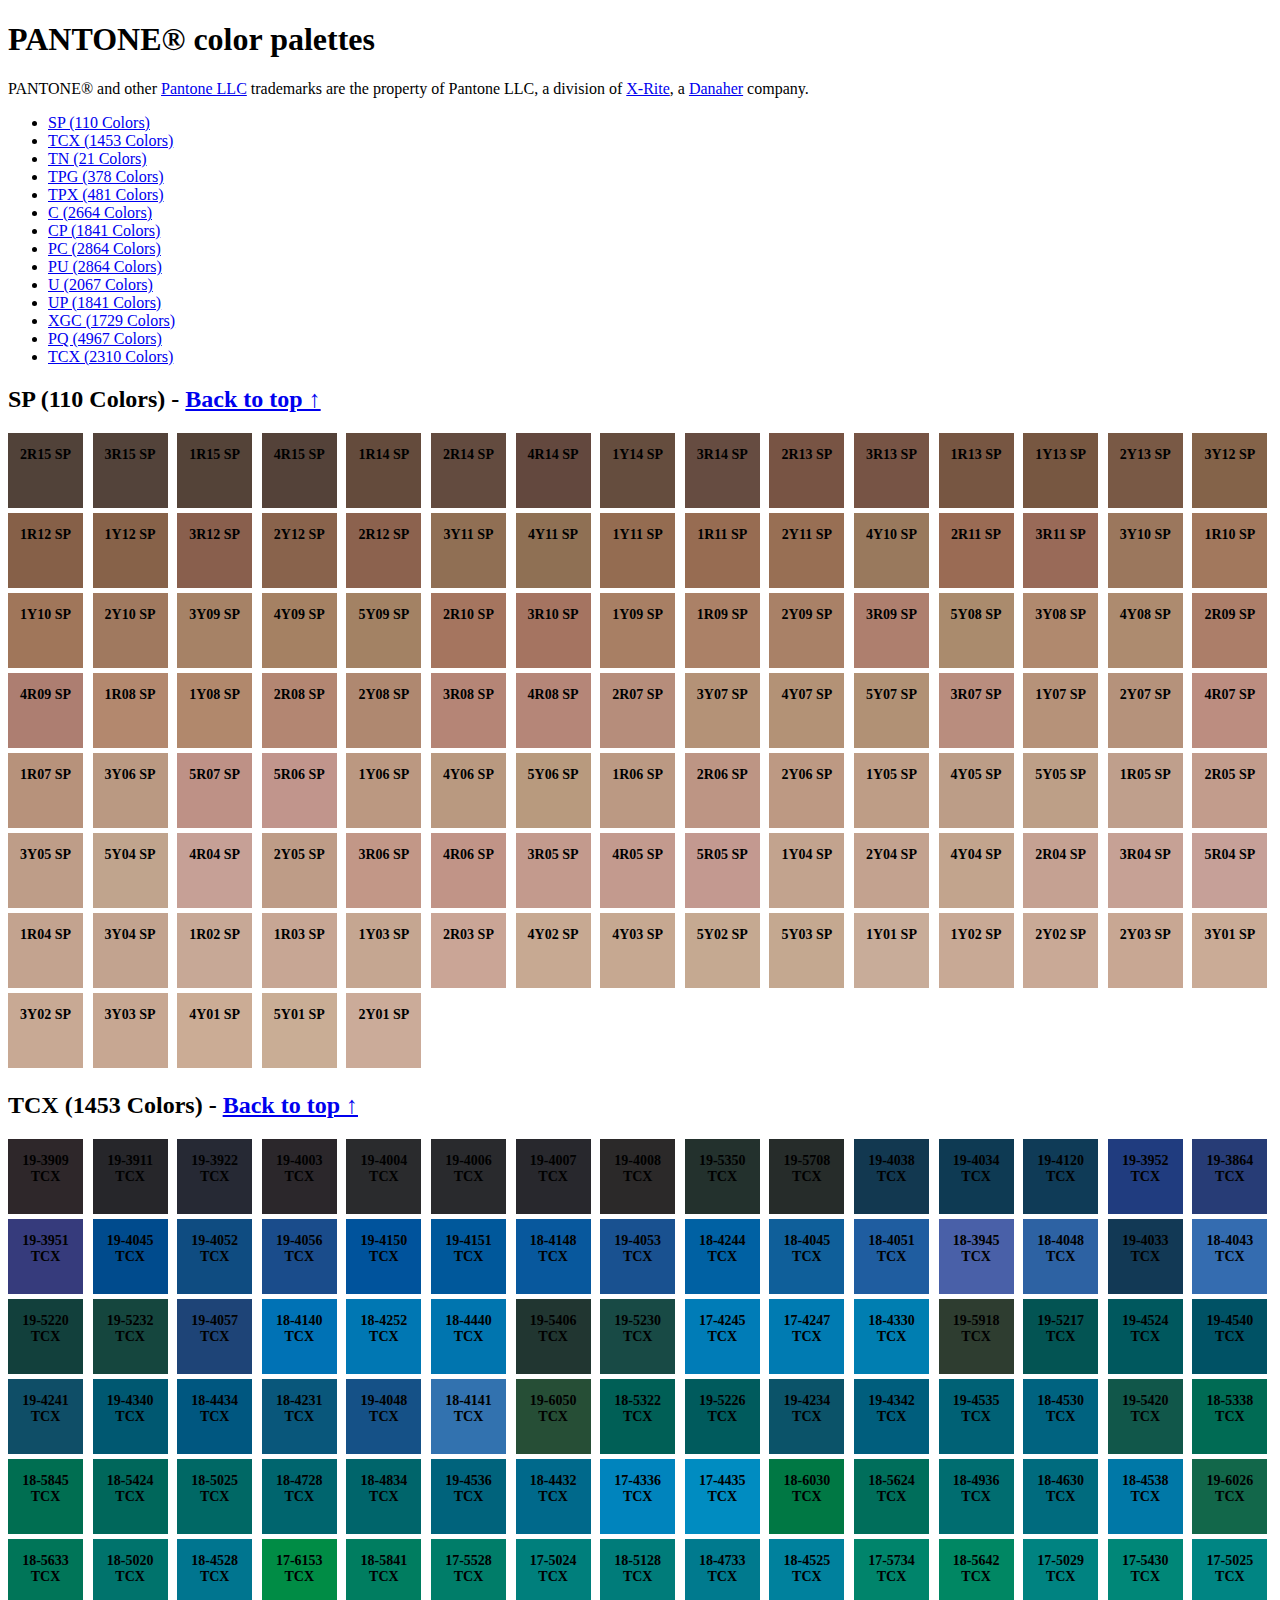
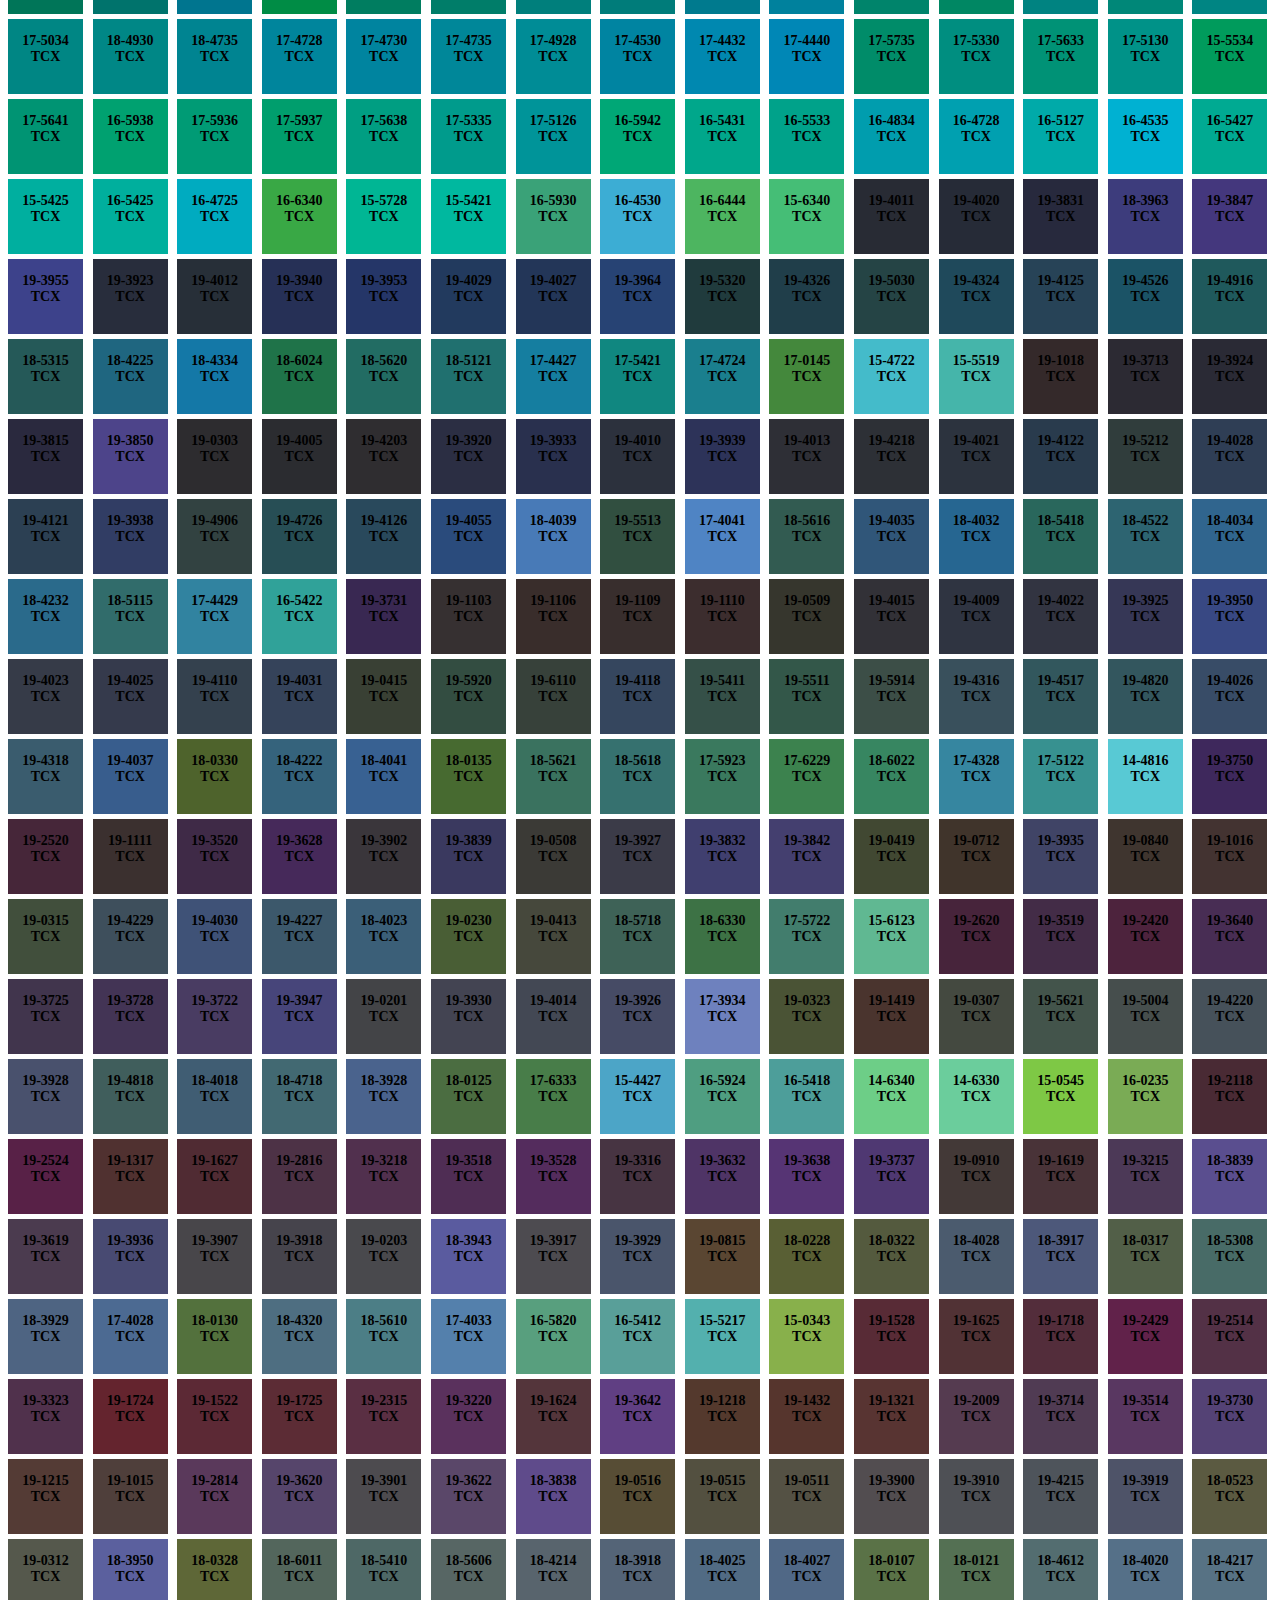
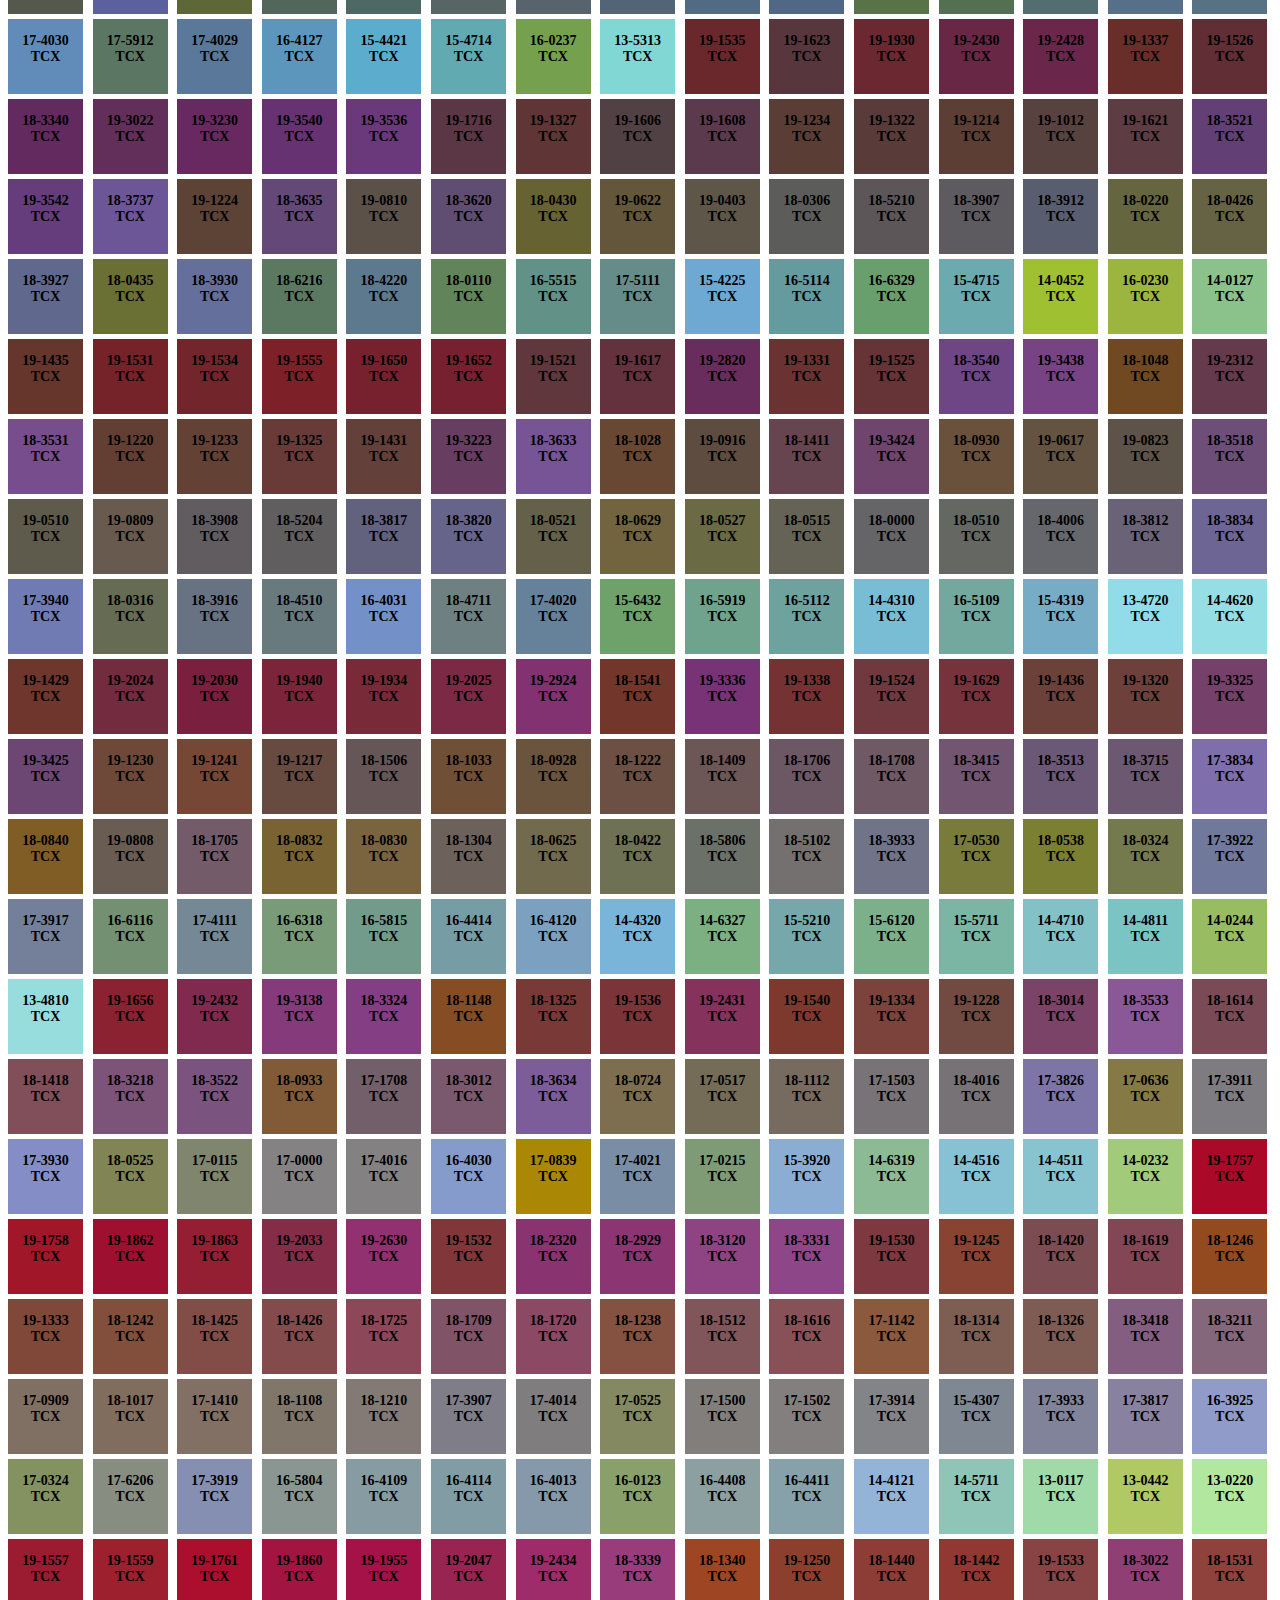
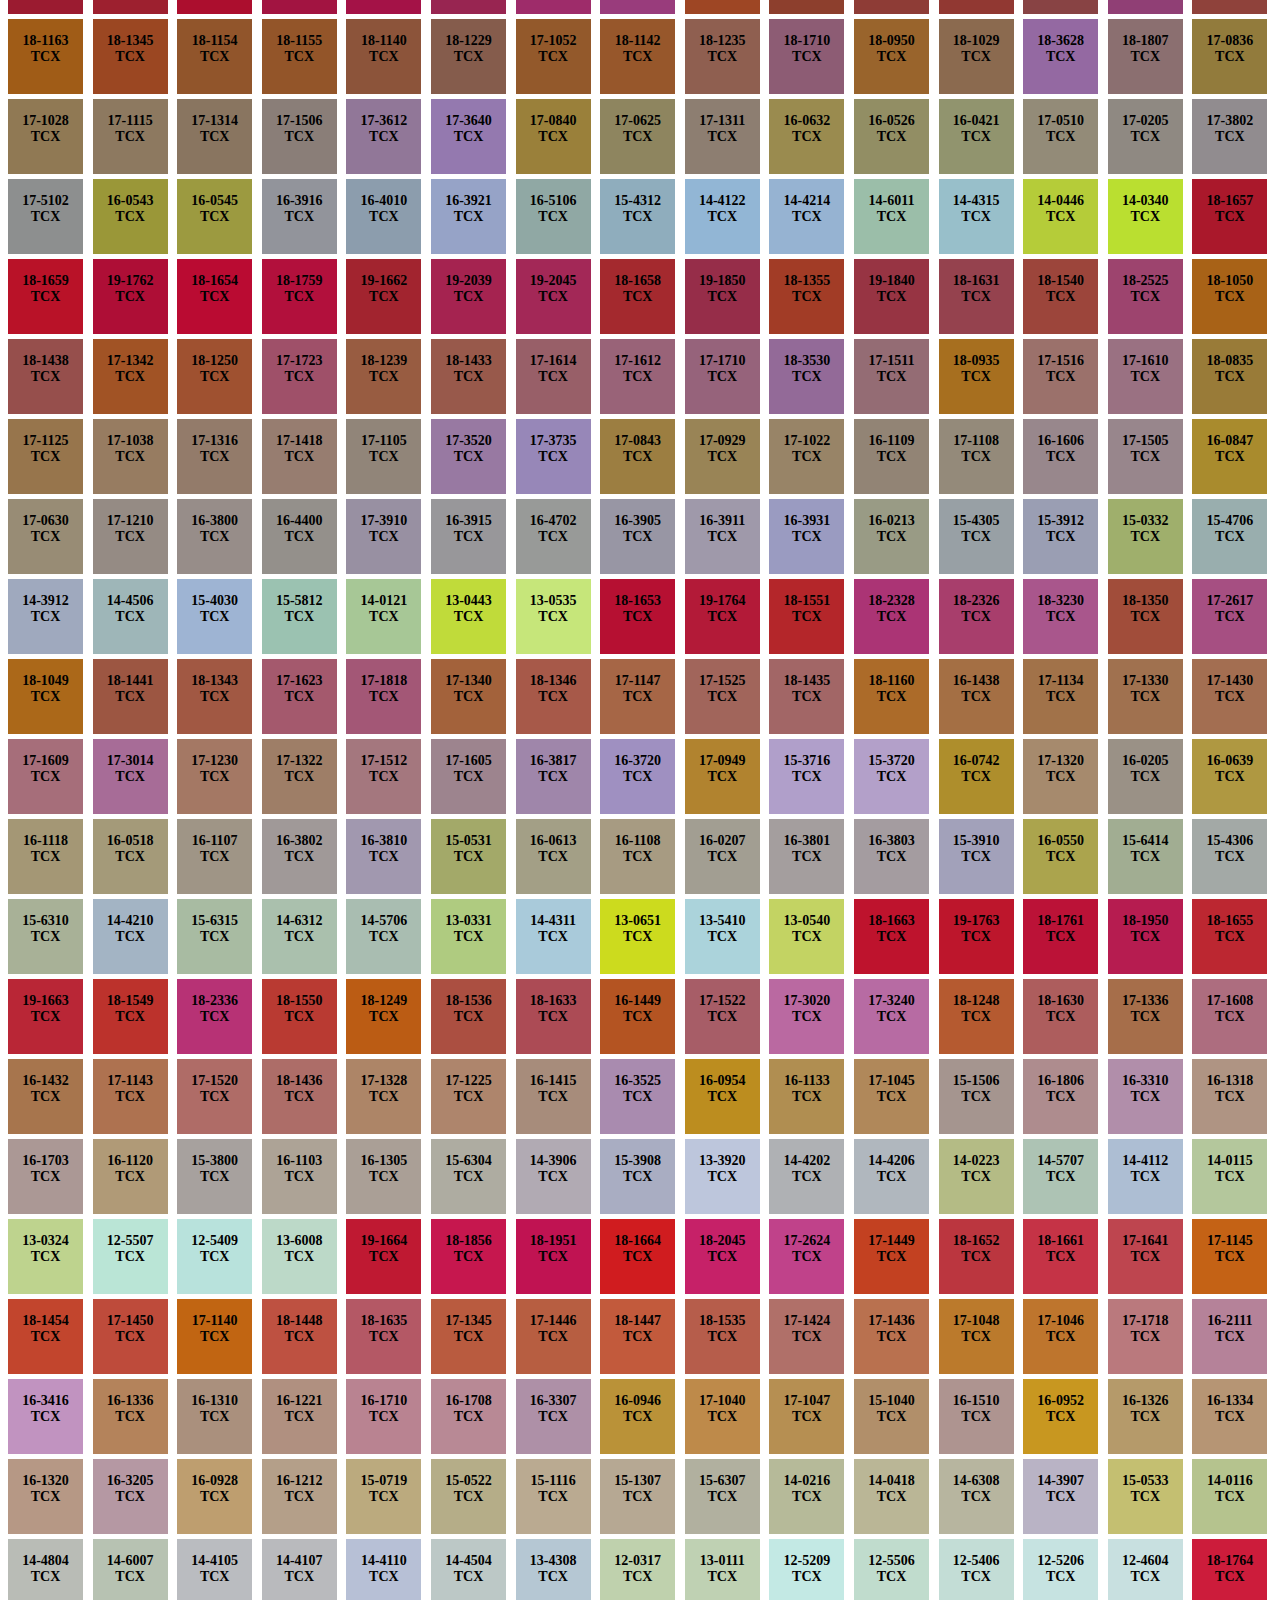
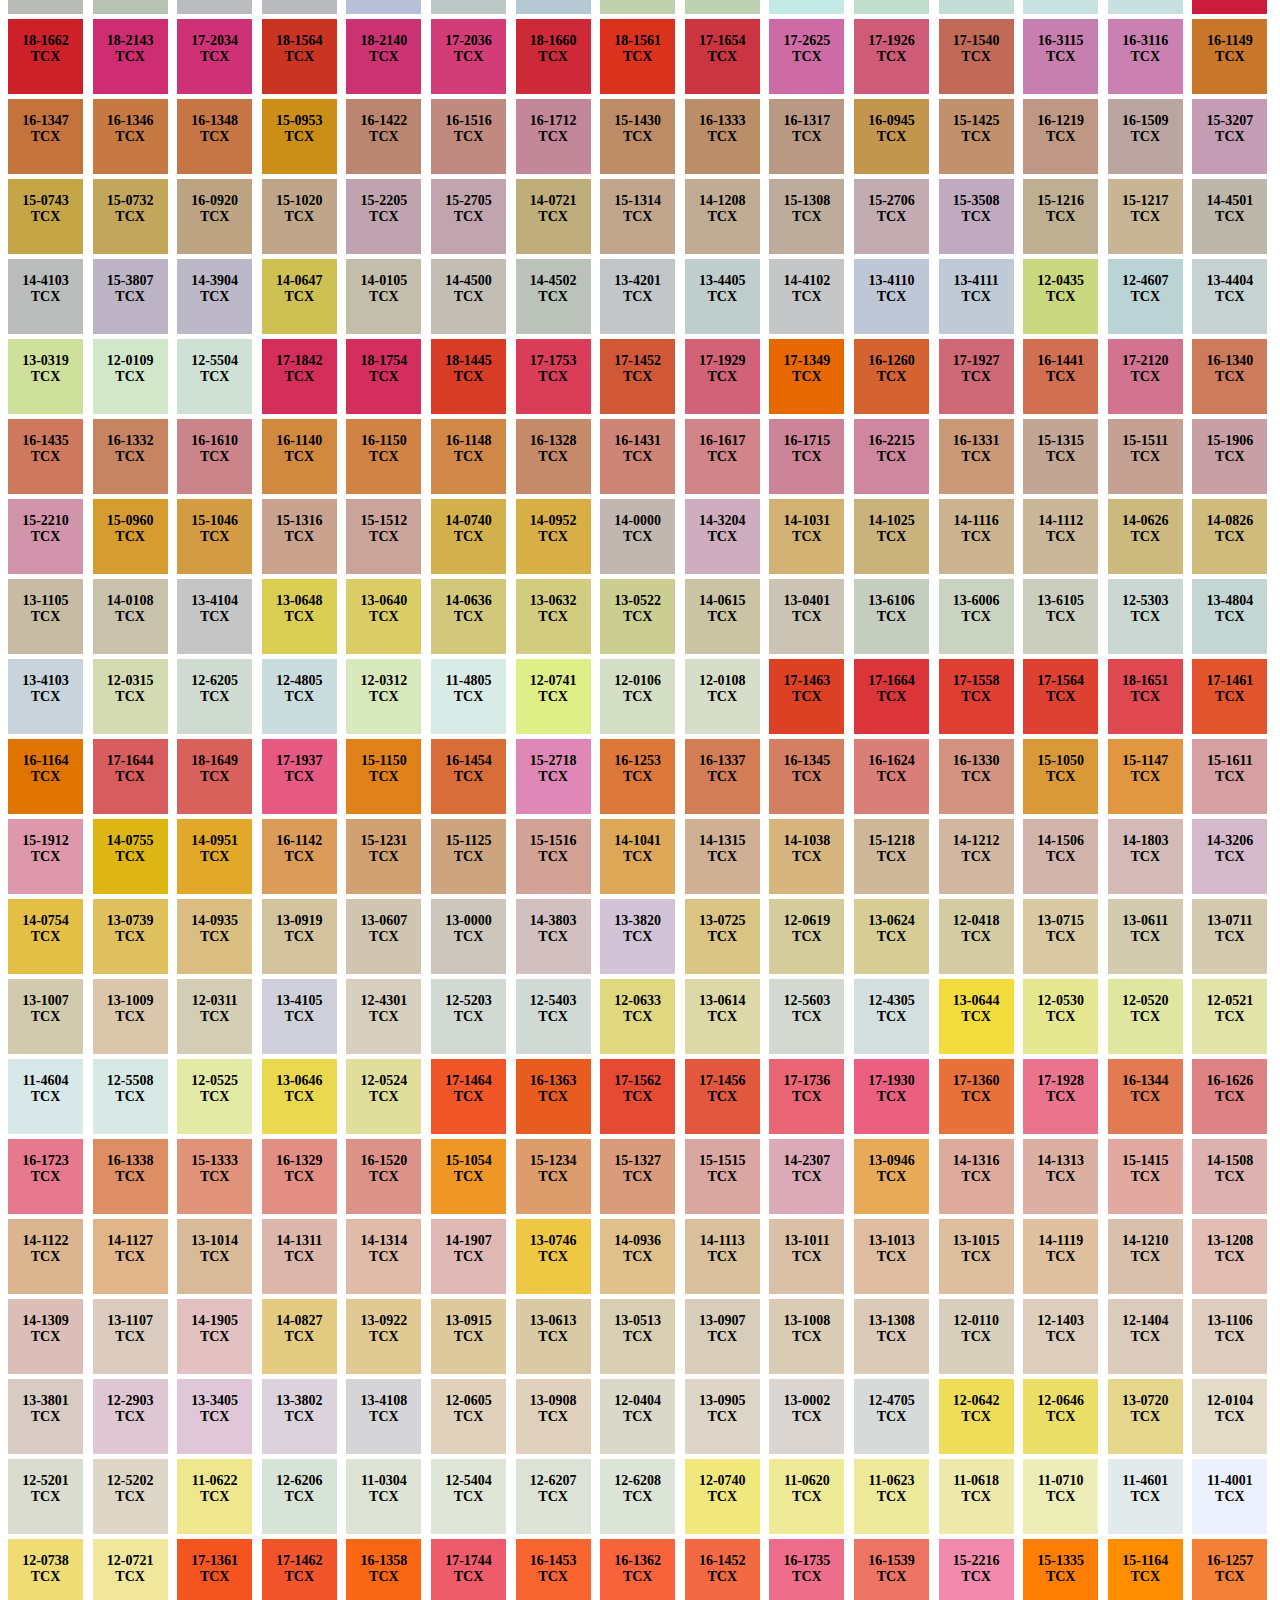
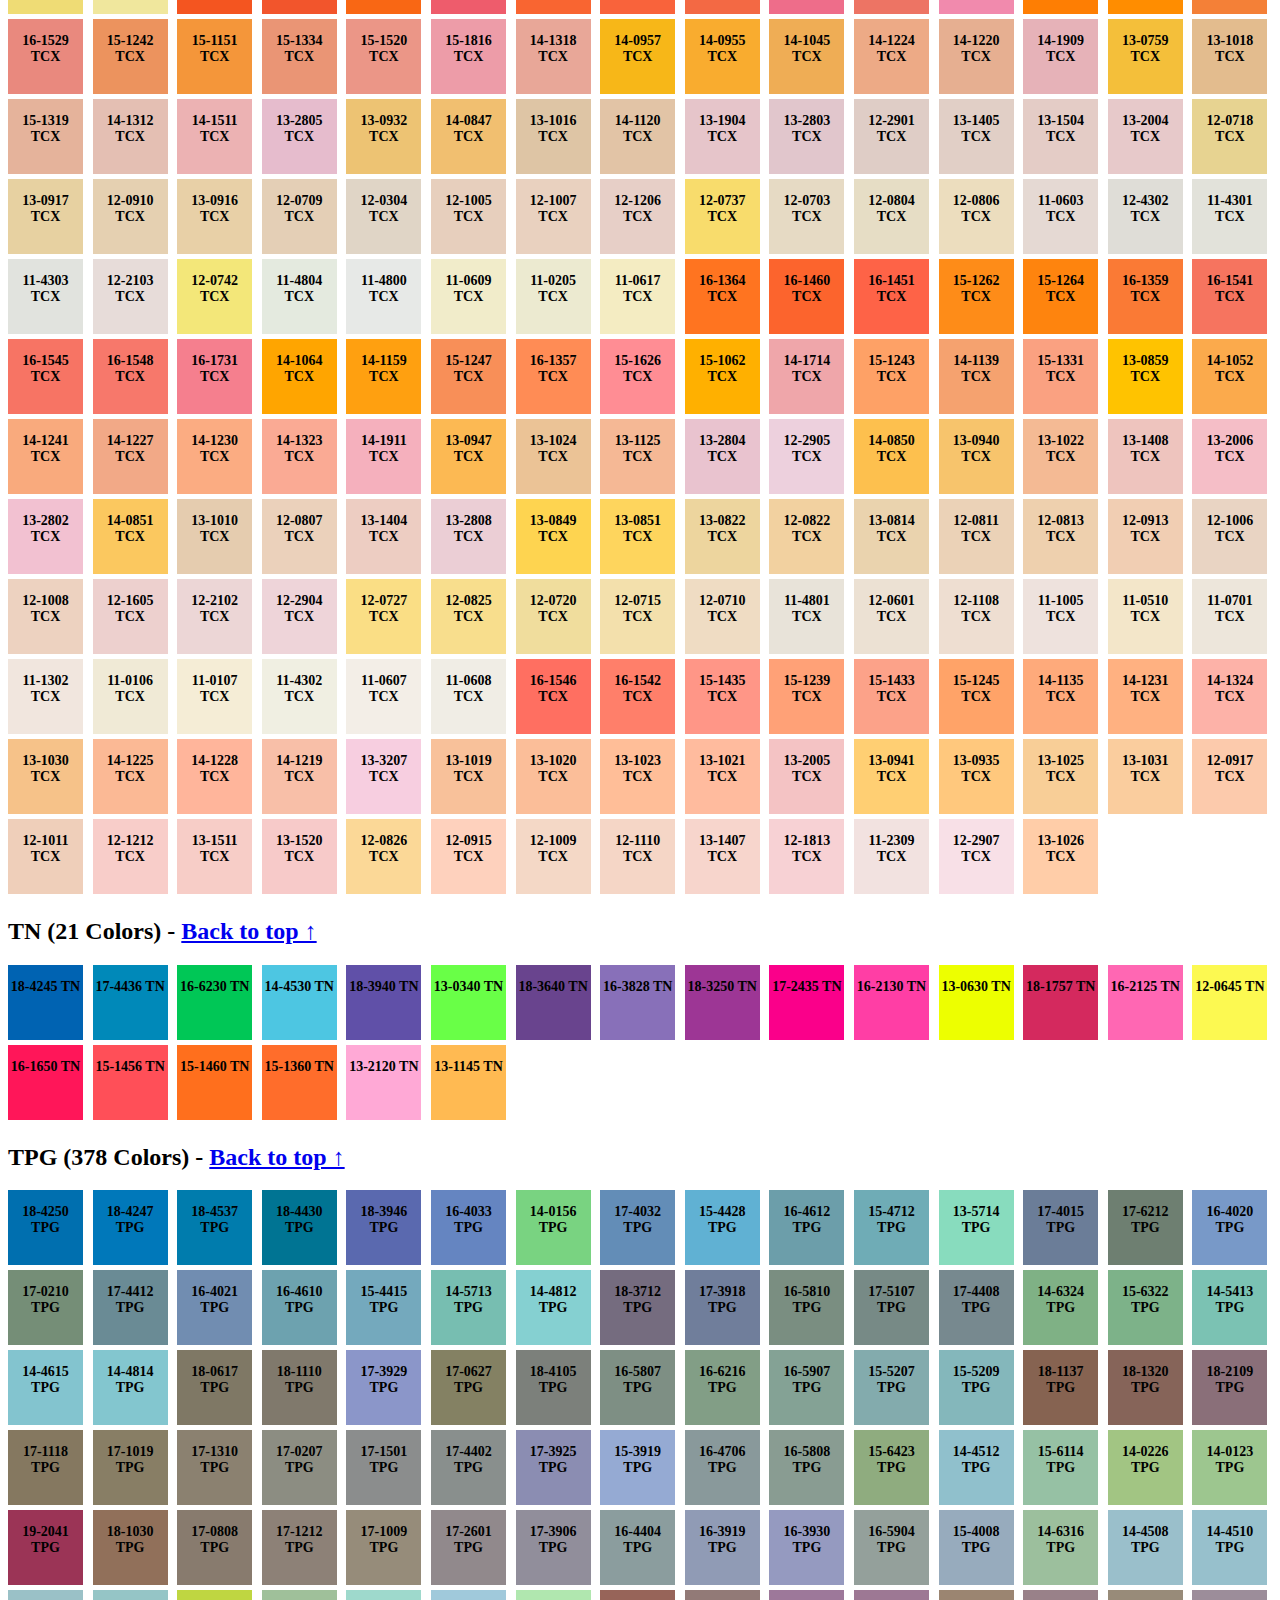
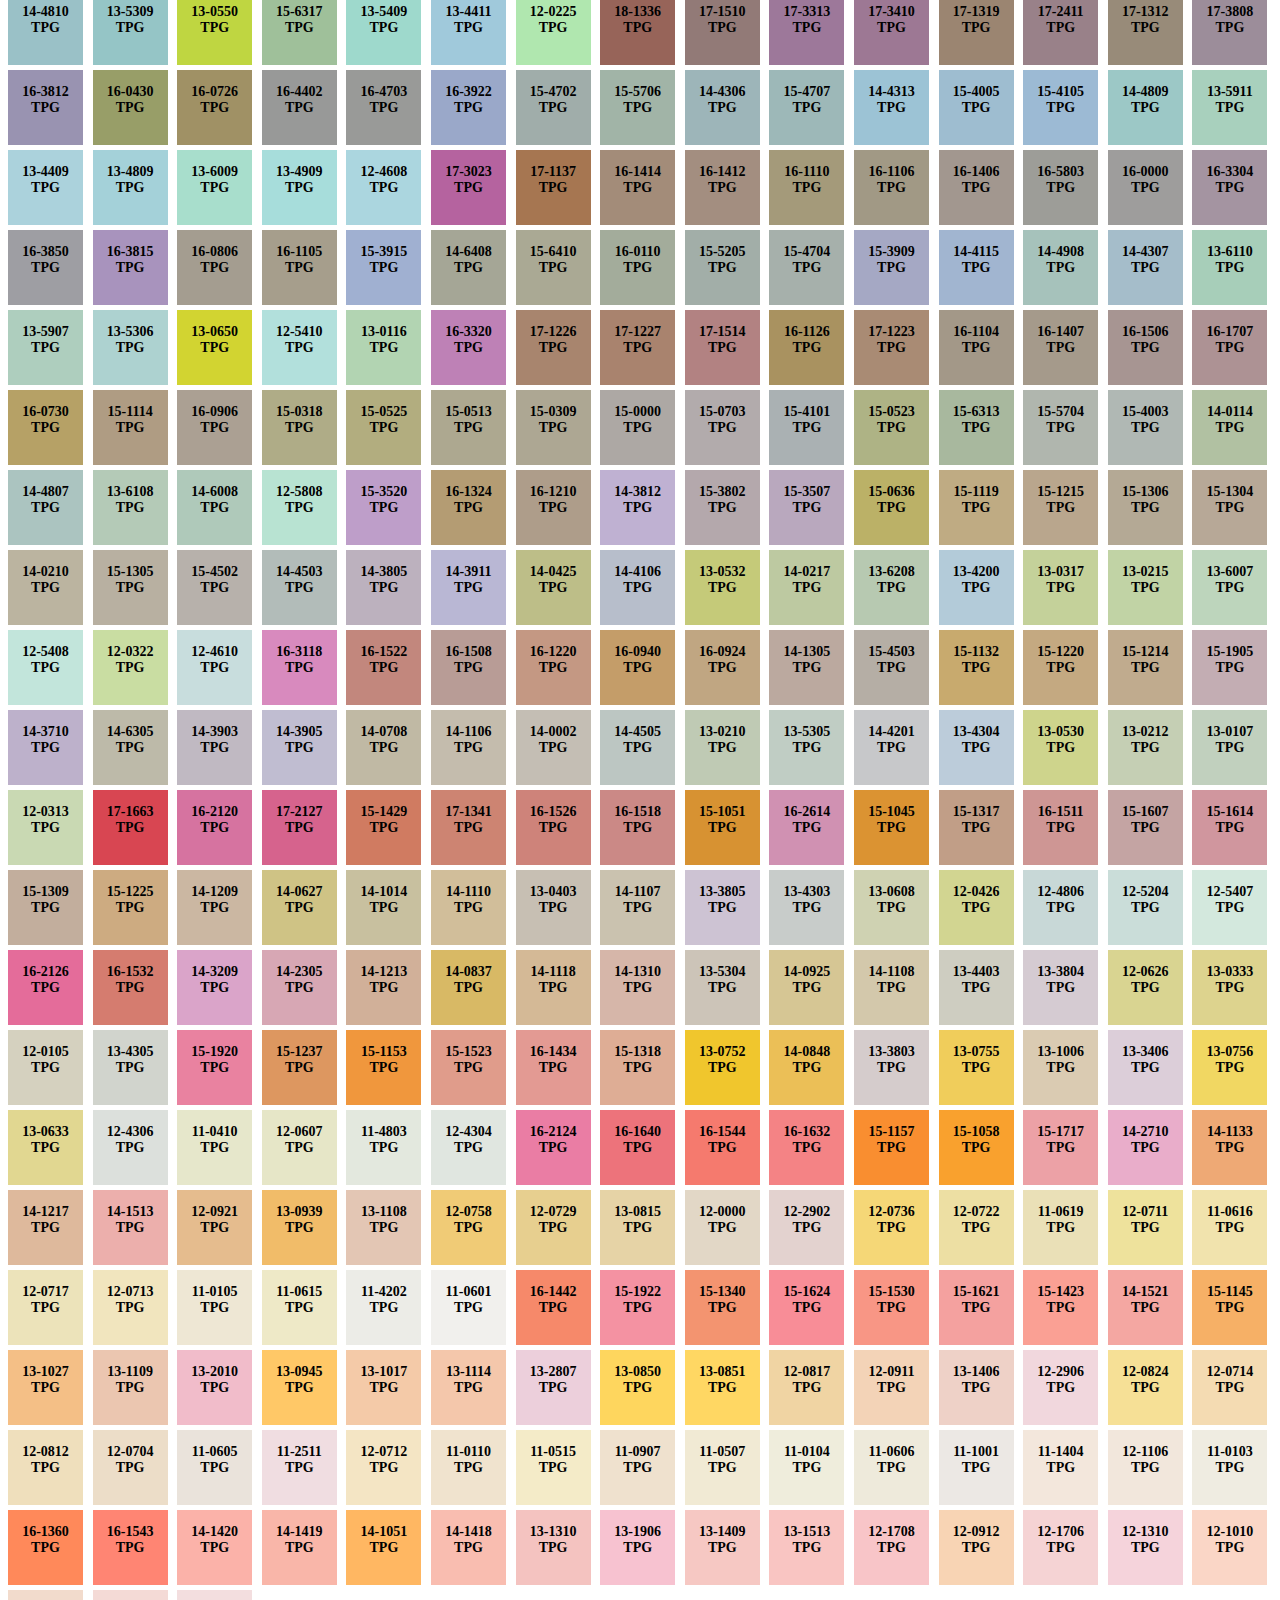
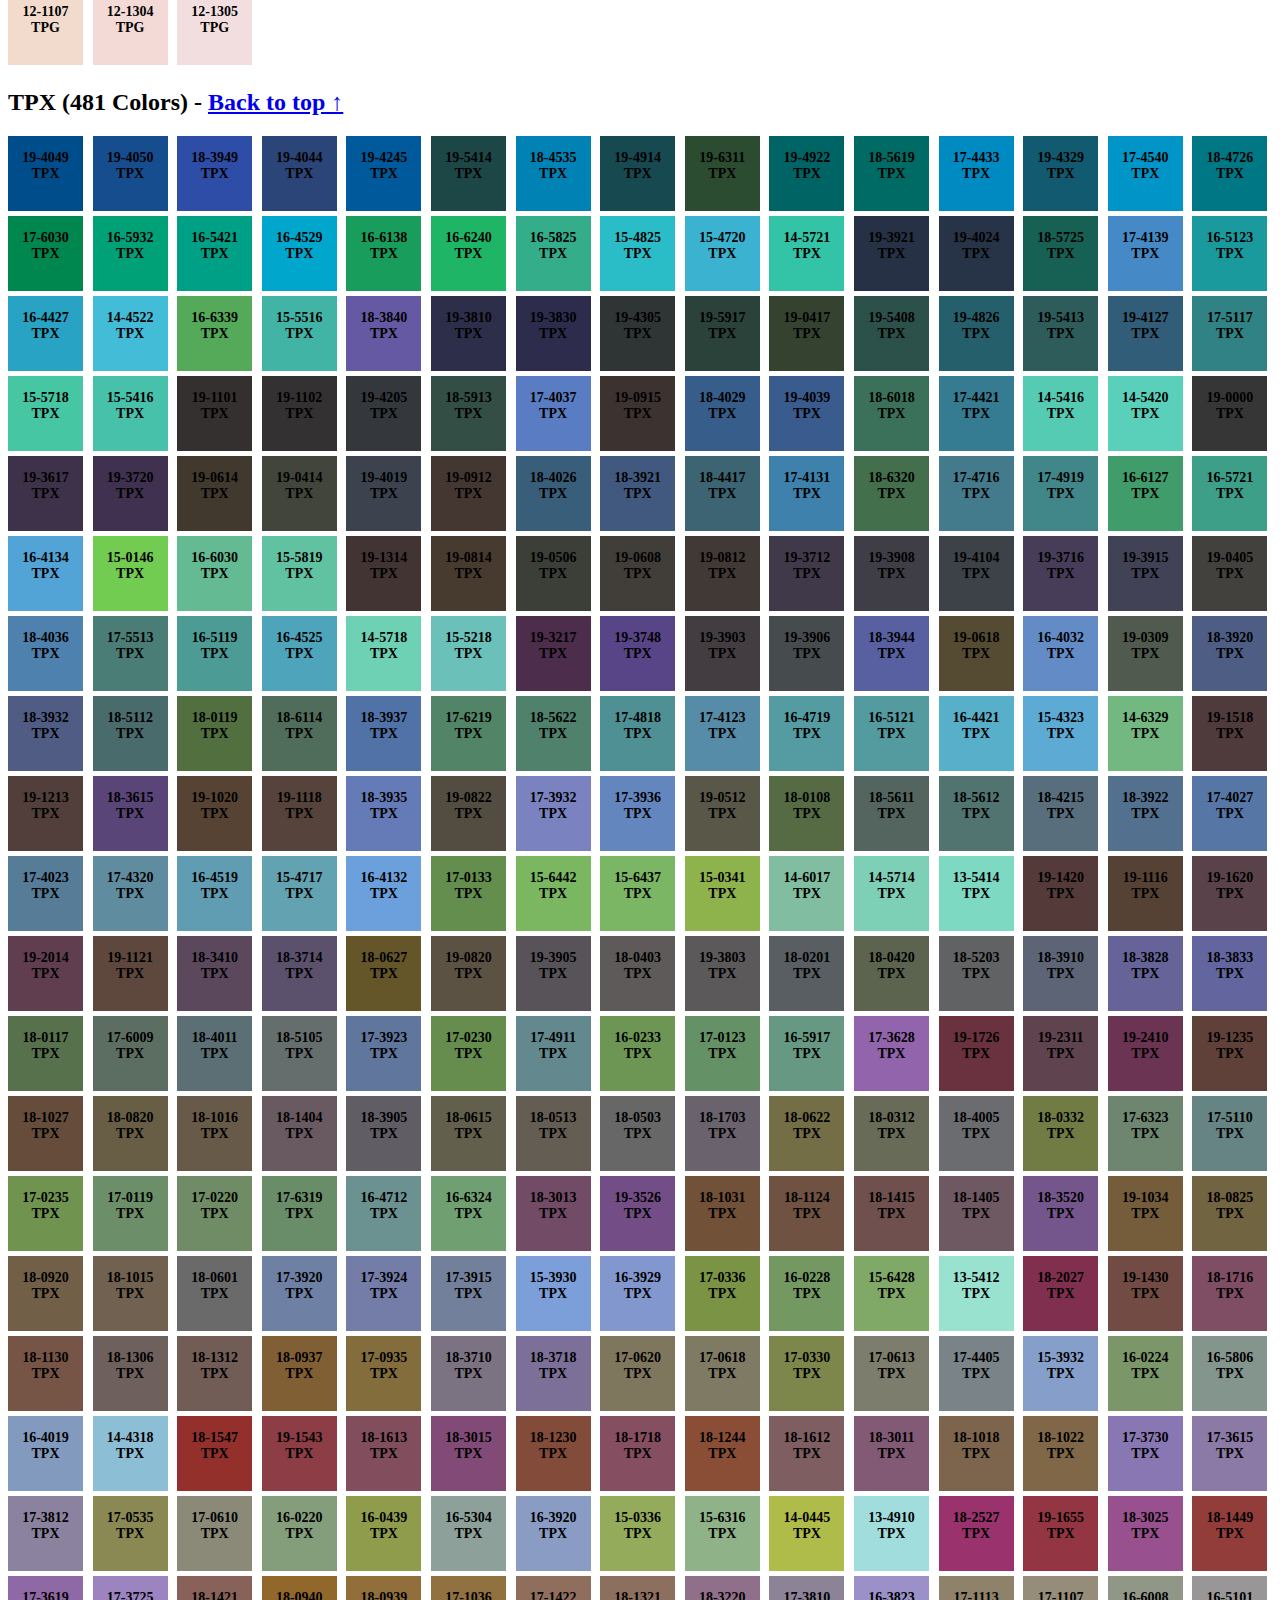
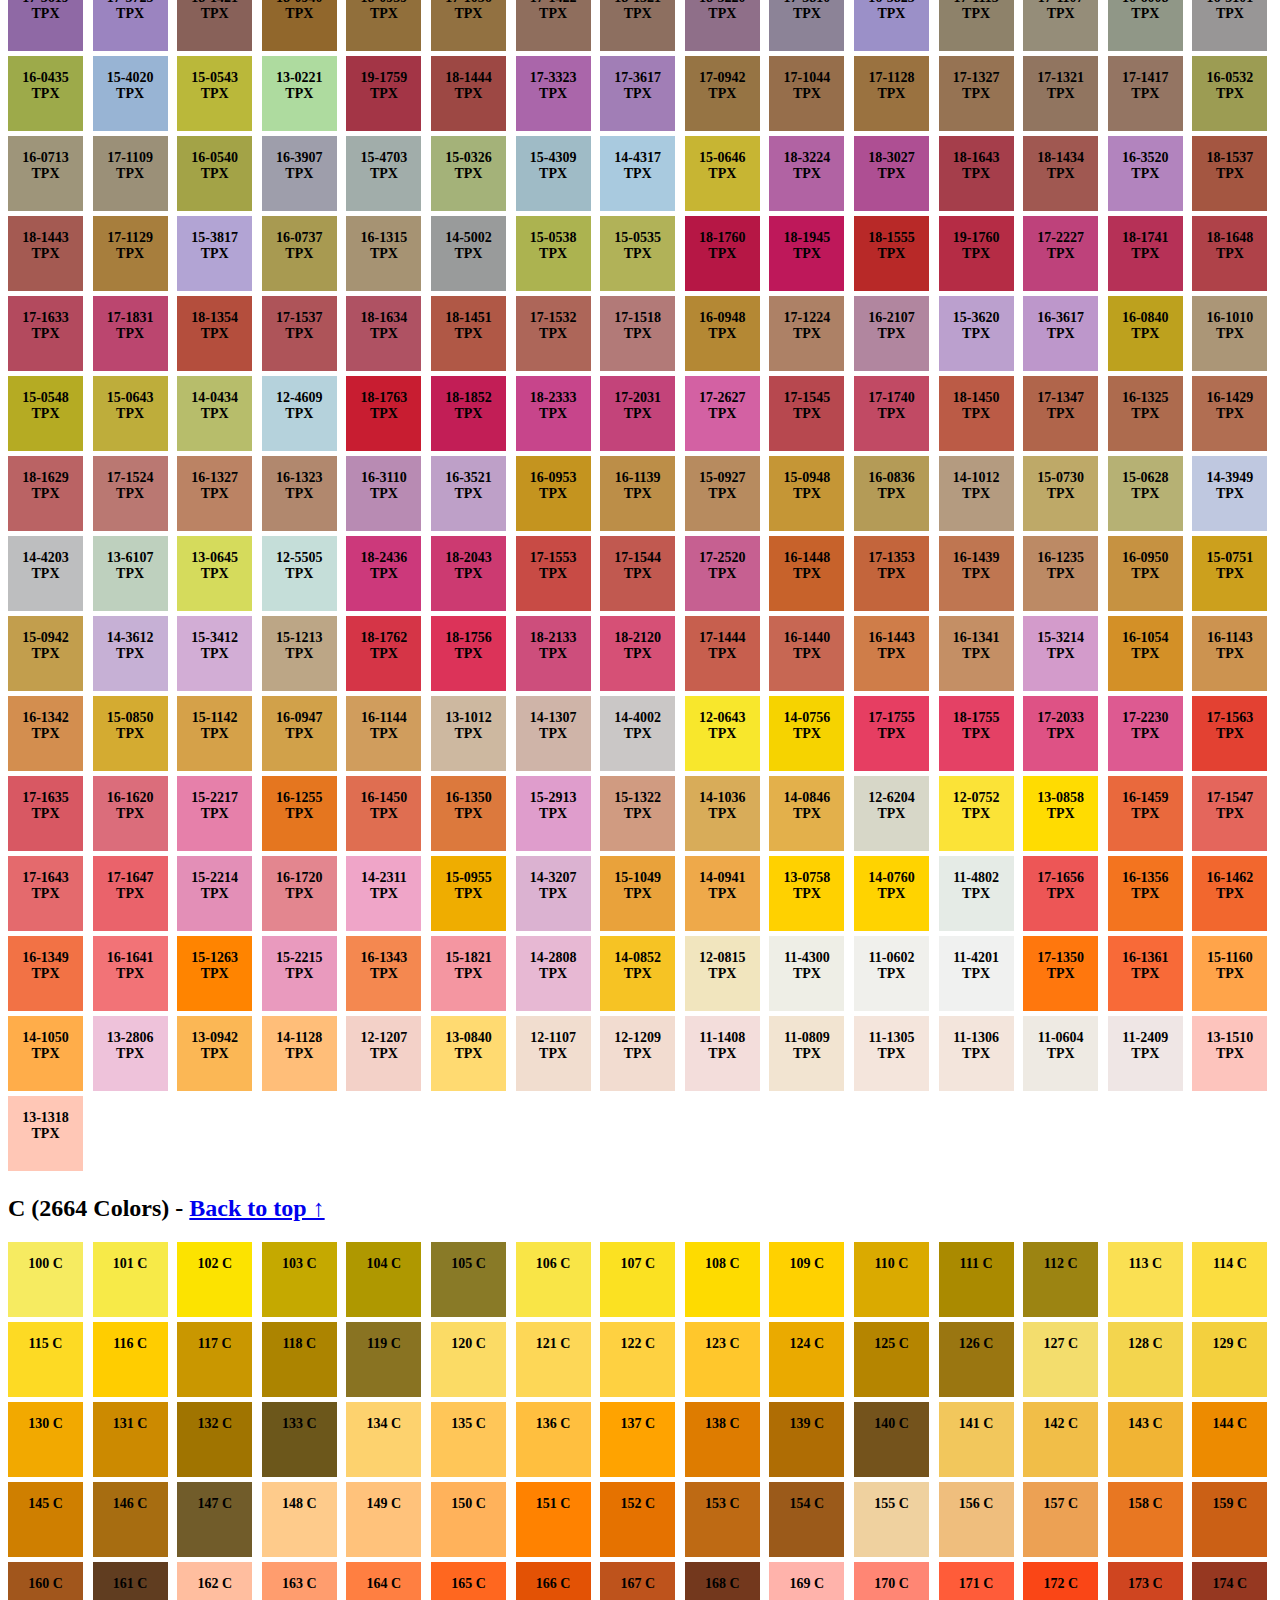
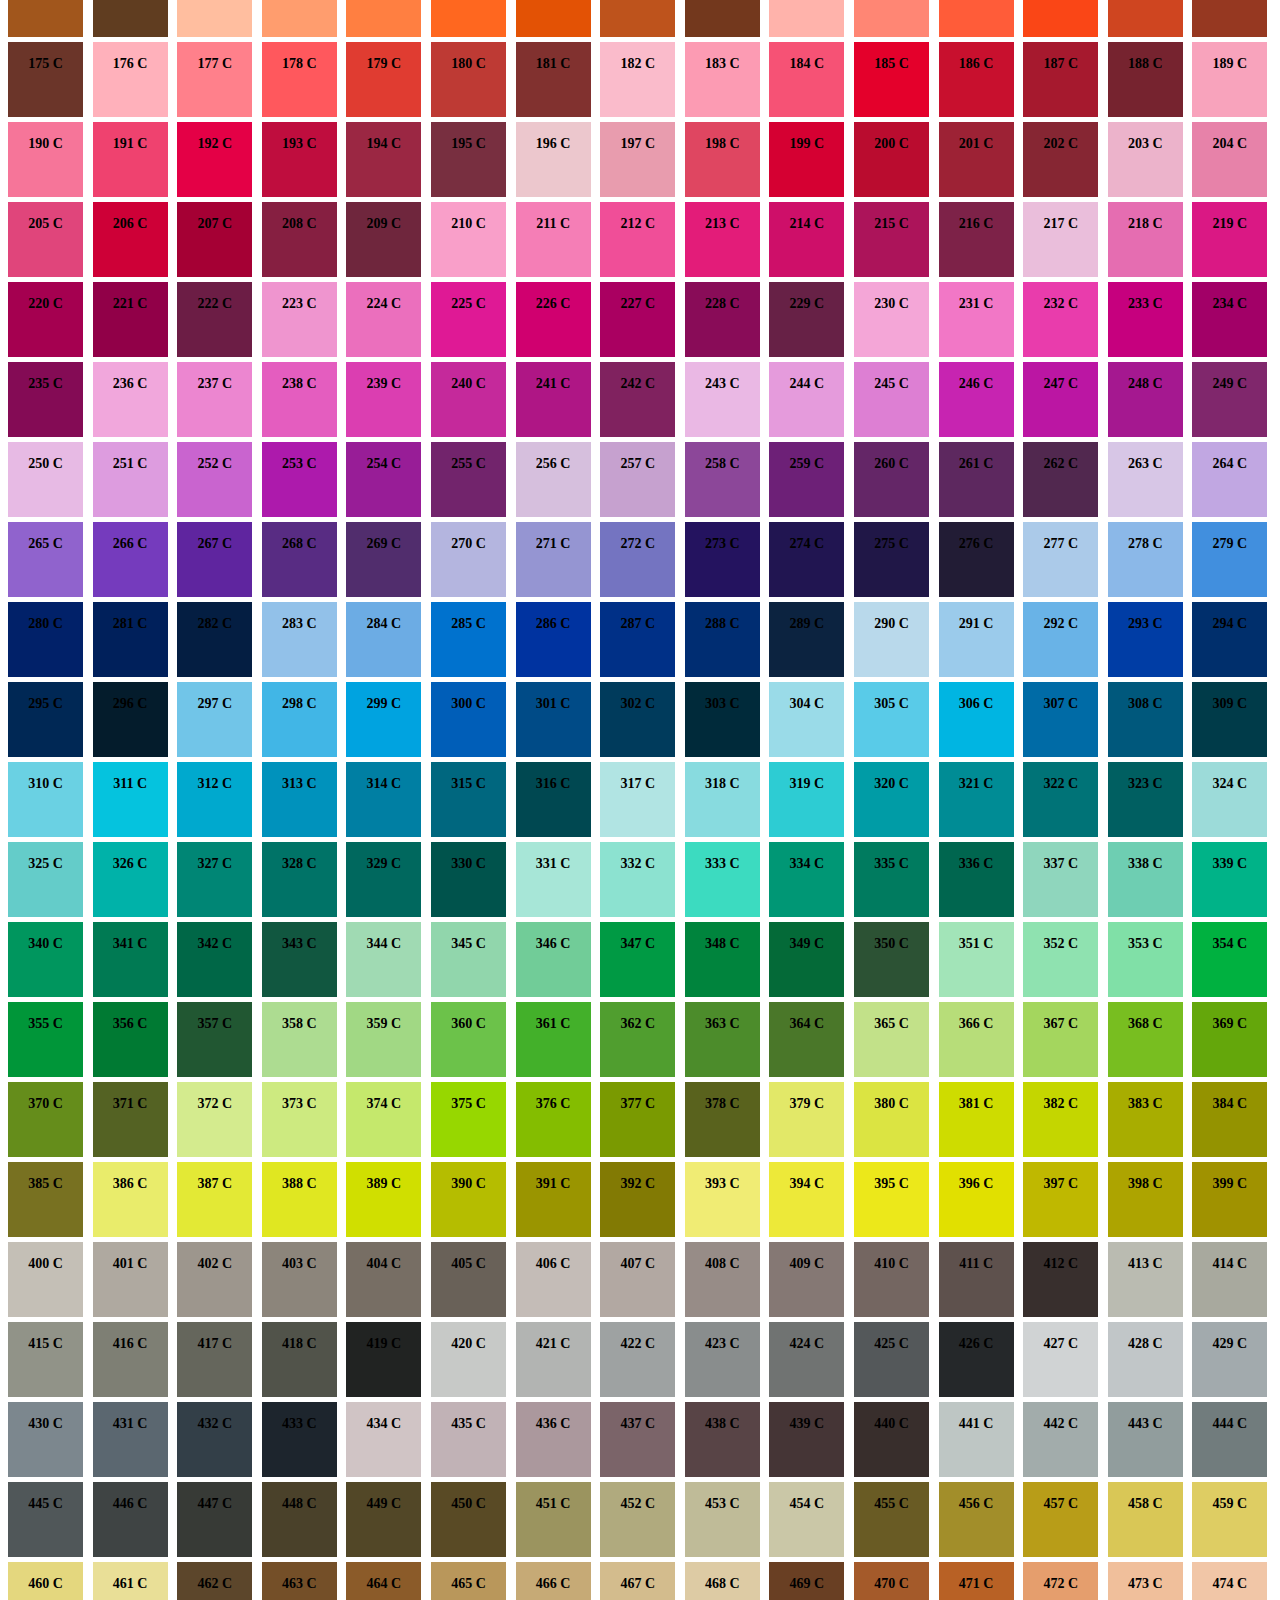
==== examples/index.html @ c51adc9c "Adding examples of 'included' colors" ====
<!DOCTYPE html>
<html lang="en">
  <head>
    <meta charset="utf-8">
    <meta name="viewport" content="width=device-width, initial-scale=1">
    <title>PANTONE® color palettes</title>

    <style media="screen">
      .grid {
          display: grid;
          grid-template-columns: repeat(auto-fit, minmax(75px, 1fr));
          grid-gap: 5px;
          margin-bottom: 1.5rem;
      }

      .grid_item {
          width: 75px;
          height: 75px;
          text-align: center;
          display: flex;
          justify-content: center;
          cursor: copy;
      }

      h3 {
          font-size: 14px;
      }
    </style>
  </head>
  <body>
    
    <h1>PANTONE® color palettes</h1>

    <!-- COPYRIGHT NOTICE -->
    <header>
      PANTONE® and other <a href="https://www.pantone.com">Pantone LLC</a> trademarks are the property of Pantone LLC,
      a division of <a href="https://www.xrite.com">X-Rite</a>, a <a href="https://www.danaher.com">Danaher</a> company.
    </header>


    <!-- CREATING TABLE OF CONTENTS -->
    <ul>        <li>
          <a href="#sp-110-colors-">SP (110 Colors)</a>
        </li>
            <li>
          <a href="#tcx-1453-colors-">TCX (1453 Colors)</a>
        </li>
            <li>
          <a href="#tn-21-colors-">TN (21 Colors)</a>
        </li>
            <li>
          <a href="#tpg-378-colors-">TPG (378 Colors)</a>
        </li>
            <li>
          <a href="#tpx-481-colors-">TPX (481 Colors)</a>
        </li>
            <li>
          <a href="#c-2664-colors-">C (2664 Colors)</a>
        </li>
            <li>
          <a href="#cp-1841-colors-">CP (1841 Colors)</a>
        </li>
            <li>
          <a href="#pc-2864-colors-">PC (2864 Colors)</a>
        </li>
            <li>
          <a href="#pu-2864-colors-">PU (2864 Colors)</a>
        </li>
            <li>
          <a href="#u-2067-colors-">U (2067 Colors)</a>
        </li>
            <li>
          <a href="#up-1841-colors-">UP (1841 Colors)</a>
        </li>
            <li>
          <a href="#xgc-1729-colors-">XGC (1729 Colors)</a>
        </li>
            <li>
          <a href="#pq-4967-colors-">PQ (4967 Colors)</a>
        </li>
            <li>
          <a href="#tcx-2310-colors-">TCX (2310 Colors)</a>
        </li>
    </ul>

    <!-- CREATING GRID -->
        <h2 id="sp-110-colors-">
      SP (110 Colors) - <a href="#">Back to top &uarr;</a>
    </h2>

    <div class="grid">        <div class="grid_item" style="background-color: #514239" data-clipboard-text="##514239">
          <h3>2R15 SP</h3>
        </div>
            <div class="grid_item" style="background-color: #53433A" data-clipboard-text="##53433A">
          <h3>3R15 SP</h3>
        </div>
            <div class="grid_item" style="background-color: #544338" data-clipboard-text="##544338">
          <h3>1R15 SP</h3>
        </div>
            <div class="grid_item" style="background-color: #544239" data-clipboard-text="##544239">
          <h3>4R15 SP</h3>
        </div>
            <div class="grid_item" style="background-color: #644B3C" data-clipboard-text="##644B3C">
          <h3>1R14 SP</h3>
        </div>
            <div class="grid_item" style="background-color: #634B3F" data-clipboard-text="##634B3F">
          <h3>2R14 SP</h3>
        </div>
            <div class="grid_item" style="background-color: #63483E" data-clipboard-text="##63483E">
          <h3>4R14 SP</h3>
        </div>
            <div class="grid_item" style="background-color: #654D3E" data-clipboard-text="##654D3E">
          <h3>1Y14 SP</h3>
        </div>
            <div class="grid_item" style="background-color: #664C41" data-clipboard-text="##664C41">
          <h3>3R14 SP</h3>
        </div>
            <div class="grid_item" style="background-color: #785444" data-clipboard-text="##785444">
          <h3>2R13 SP</h3>
        </div>
            <div class="grid_item" style="background-color: #775445" data-clipboard-text="##775445">
          <h3>3R13 SP</h3>
        </div>
            <div class="grid_item" style="background-color: #775642" data-clipboard-text="##775642">
          <h3>1R13 SP</h3>
        </div>
            <div class="grid_item" style="background-color: #775741" data-clipboard-text="##775741">
          <h3>1Y13 SP</h3>
        </div>
            <div class="grid_item" style="background-color: #795945" data-clipboard-text="##795945">
          <h3>2Y13 SP</h3>
        </div>
            <div class="grid_item" style="background-color: #846349" data-clipboard-text="##846349">
          <h3>3Y12 SP</h3>
        </div>
            <div class="grid_item" style="background-color: #866048" data-clipboard-text="##866048">
          <h3>1R12 SP</h3>
        </div>
            <div class="grid_item" style="background-color: #876249" data-clipboard-text="##876249">
          <h3>1Y12 SP</h3>
        </div>
            <div class="grid_item" style="background-color: #895F4D" data-clipboard-text="##895F4D">
          <h3>3R12 SP</h3>
        </div>
            <div class="grid_item" style="background-color: #89634C" data-clipboard-text="##89634C">
          <h3>2Y12 SP</h3>
        </div>
            <div class="grid_item" style="background-color: #8C624E" data-clipboard-text="##8C624E">
          <h3>2R12 SP</h3>
        </div>
            <div class="grid_item" style="background-color: #906F54" data-clipboard-text="##906F54">
          <h3>3Y11 SP</h3>
        </div>
            <div class="grid_item" style="background-color: #8F7054" data-clipboard-text="##8F7054">
          <h3>4Y11 SP</h3>
        </div>
            <div class="grid_item" style="background-color: #946C51" data-clipboard-text="##946C51">
          <h3>1Y11 SP</h3>
        </div>
            <div class="grid_item" style="background-color: #976C52" data-clipboard-text="##976C52">
          <h3>1R11 SP</h3>
        </div>
            <div class="grid_item" style="background-color: #986F54" data-clipboard-text="##986F54">
          <h3>2Y11 SP</h3>
        </div>
            <div class="grid_item" style="background-color: #99795D" data-clipboard-text="##99795D">
          <h3>4Y10 SP</h3>
        </div>
            <div class="grid_item" style="background-color: #9A6B54" data-clipboard-text="##9A6B54">
          <h3>2R11 SP</h3>
        </div>
            <div class="grid_item" style="background-color: #996A58" data-clipboard-text="##996A58">
          <h3>3R11 SP</h3>
        </div>
            <div class="grid_item" style="background-color: #9B775D" data-clipboard-text="##9B775D">
          <h3>3Y10 SP</h3>
        </div>
            <div class="grid_item" style="background-color: #A2785D" data-clipboard-text="##A2785D">
          <h3>1R10 SP</h3>
        </div>
            <div class="grid_item" style="background-color: #A0765A" data-clipboard-text="##A0765A">
          <h3>1Y10 SP</h3>
        </div>
            <div class="grid_item" style="background-color: #A0795F" data-clipboard-text="##A0795F">
          <h3>2Y10 SP</h3>
        </div>
            <div class="grid_item" style="background-color: #A68266" data-clipboard-text="##A68266">
          <h3>3Y09 SP</h3>
        </div>
            <div class="grid_item" style="background-color: #A58163" data-clipboard-text="##A58163">
          <h3>4Y09 SP</h3>
        </div>
            <div class="grid_item" style="background-color: #A38264" data-clipboard-text="##A38264">
          <h3>5Y09 SP</h3>
        </div>
            <div class="grid_item" style="background-color: #A5755F" data-clipboard-text="##A5755F">
          <h3>2R10 SP</h3>
        </div>
            <div class="grid_item" style="background-color: #A57461" data-clipboard-text="##A57461">
          <h3>3R10 SP</h3>
        </div>
            <div class="grid_item" style="background-color: #A87F64" data-clipboard-text="##A87F64">
          <h3>1Y09 SP</h3>
        </div>
            <div class="grid_item" style="background-color: #AB8167" data-clipboard-text="##AB8167">
          <h3>1R09 SP</h3>
        </div>
            <div class="grid_item" style="background-color: #A98167" data-clipboard-text="##A98167">
          <h3>2Y09 SP</h3>
        </div>
            <div class="grid_item" style="background-color: #AE7F6E" data-clipboard-text="##AE7F6E">
          <h3>3R09 SP</h3>
        </div>
            <div class="grid_item" style="background-color: #AA8B6D" data-clipboard-text="##AA8B6D">
          <h3>5Y08 SP</h3>
        </div>
            <div class="grid_item" style="background-color: #B0896E" data-clipboard-text="##B0896E">
          <h3>3Y08 SP</h3>
        </div>
            <div class="grid_item" style="background-color: #AD8B6F" data-clipboard-text="##AD8B6F">
          <h3>4Y08 SP</h3>
        </div>
            <div class="grid_item" style="background-color: #AC7E69" data-clipboard-text="##AC7E69">
          <h3>2R09 SP</h3>
        </div>
            <div class="grid_item" style="background-color: #AD7E71" data-clipboard-text="##AD7E71">
          <h3>4R09 SP</h3>
        </div>
            <div class="grid_item" style="background-color: #B3886E" data-clipboard-text="##B3886E">
          <h3>1R08 SP</h3>
        </div>
            <div class="grid_item" style="background-color: #B1886C" data-clipboard-text="##B1886C">
          <h3>1Y08 SP</h3>
        </div>
            <div class="grid_item" style="background-color: #B38672" data-clipboard-text="##B38672">
          <h3>2R08 SP</h3>
        </div>
            <div class="grid_item" style="background-color: #AF8870" data-clipboard-text="##AF8870">
          <h3>2Y08 SP</h3>
        </div>
            <div class="grid_item" style="background-color: #B58576" data-clipboard-text="##B58576">
          <h3>3R08 SP</h3>
        </div>
            <div class="grid_item" style="background-color: #B58678" data-clipboard-text="##B58678">
          <h3>4R08 SP</h3>
        </div>
            <div class="grid_item" style="background-color: #B68D7B" data-clipboard-text="##B68D7B">
          <h3>2R07 SP</h3>
        </div>
            <div class="grid_item" style="background-color: #B49277" data-clipboard-text="##B49277">
          <h3>3Y07 SP</h3>
        </div>
            <div class="grid_item" style="background-color: #B39276" data-clipboard-text="##B39276">
          <h3>4Y07 SP</h3>
        </div>
            <div class="grid_item" style="background-color: #B19175" data-clipboard-text="##B19175">
          <h3>5Y07 SP</h3>
        </div>
            <div class="grid_item" style="background-color: #B98D7E" data-clipboard-text="##B98D7E">
          <h3>3R07 SP</h3>
        </div>
            <div class="grid_item" style="background-color: #B69279" data-clipboard-text="##B69279">
          <h3>1Y07 SP</h3>
        </div>
            <div class="grid_item" style="background-color: #B5927B" data-clipboard-text="##B5927B">
          <h3>2Y07 SP</h3>
        </div>
            <div class="grid_item" style="background-color: #BC8D80" data-clipboard-text="##BC8D80">
          <h3>4R07 SP</h3>
        </div>
            <div class="grid_item" style="background-color: #B7927B" data-clipboard-text="##B7927B">
          <h3>1R07 SP</h3>
        </div>
            <div class="grid_item" style="background-color: #BA9982" data-clipboard-text="##BA9982">
          <h3>3Y06 SP</h3>
        </div>
            <div class="grid_item" style="background-color: #BE9186" data-clipboard-text="##BE9186">
          <h3>5R07 SP</h3>
        </div>
            <div class="grid_item" style="background-color: #C1958C" data-clipboard-text="##C1958C">
          <h3>5R06 SP</h3>
        </div>
            <div class="grid_item" style="background-color: #BB9881" data-clipboard-text="##BB9881">
          <h3>1Y06 SP</h3>
        </div>
            <div class="grid_item" style="background-color: #B99980" data-clipboard-text="##B99980">
          <h3>4Y06 SP</h3>
        </div>
            <div class="grid_item" style="background-color: #B89A7E" data-clipboard-text="##B89A7E">
          <h3>5Y06 SP</h3>
        </div>
            <div class="grid_item" style="background-color: #BB9983" data-clipboard-text="##BB9983">
          <h3>1R06 SP</h3>
        </div>
            <div class="grid_item" style="background-color: #BD9584" data-clipboard-text="##BD9584">
          <h3>2R06 SP</h3>
        </div>
            <div class="grid_item" style="background-color: #BD9983" data-clipboard-text="##BD9983">
          <h3>2Y06 SP</h3>
        </div>
            <div class="grid_item" style="background-color: #BE9D86" data-clipboard-text="##BE9D86">
          <h3>1Y05 SP</h3>
        </div>
            <div class="grid_item" style="background-color: #BC9D87" data-clipboard-text="##BC9D87">
          <h3>4Y05 SP</h3>
        </div>
            <div class="grid_item" style="background-color: #BD9F87" data-clipboard-text="##BD9F87">
          <h3>5Y05 SP</h3>
        </div>
            <div class="grid_item" style="background-color: #BF9F8C" data-clipboard-text="##BF9F8C">
          <h3>1R05 SP</h3>
        </div>
            <div class="grid_item" style="background-color: #C29C8C" data-clipboard-text="##C29C8C">
          <h3>2R05 SP</h3>
        </div>
            <div class="grid_item" style="background-color: #BE9D88" data-clipboard-text="##BE9D88">
          <h3>3Y05 SP</h3>
        </div>
            <div class="grid_item" style="background-color: #C0A48D" data-clipboard-text="##C0A48D">
          <h3>5Y04 SP</h3>
        </div>
            <div class="grid_item" style="background-color: #C6A096" data-clipboard-text="##C6A096">
          <h3>4R04 SP</h3>
        </div>
            <div class="grid_item" style="background-color: #BE9C87" data-clipboard-text="##BE9C87">
          <h3>2Y05 SP</h3>
        </div>
            <div class="grid_item" style="background-color: #C29787" data-clipboard-text="##C29787">
          <h3>3R06 SP</h3>
        </div>
            <div class="grid_item" style="background-color: #C19487" data-clipboard-text="##C19487">
          <h3>4R06 SP</h3>
        </div>
            <div class="grid_item" style="background-color: #C39A8D" data-clipboard-text="##C39A8D">
          <h3>3R05 SP</h3>
        </div>
            <div class="grid_item" style="background-color: #C39A8E" data-clipboard-text="##C39A8E">
          <h3>4R05 SP</h3>
        </div>
            <div class="grid_item" style="background-color: #C39990" data-clipboard-text="##C39990">
          <h3>5R05 SP</h3>
        </div>
            <div class="grid_item" style="background-color: #C2A38E" data-clipboard-text="##C2A38E">
          <h3>1Y04 SP</h3>
        </div>
            <div class="grid_item" style="background-color: #C3A28F" data-clipboard-text="##C3A28F">
          <h3>2Y04 SP</h3>
        </div>
            <div class="grid_item" style="background-color: #C2A48D" data-clipboard-text="##C2A48D">
          <h3>4Y04 SP</h3>
        </div>
            <div class="grid_item" style="background-color: #C5A192" data-clipboard-text="##C5A192">
          <h3>2R04 SP</h3>
        </div>
            <div class="grid_item" style="background-color: #C6A195" data-clipboard-text="##C6A195">
          <h3>3R04 SP</h3>
        </div>
            <div class="grid_item" style="background-color: #C6A098" data-clipboard-text="##C6A098">
          <h3>5R04 SP</h3>
        </div>
            <div class="grid_item" style="background-color: #C3A38F" data-clipboard-text="##C3A38F">
          <h3>1R04 SP</h3>
        </div>
            <div class="grid_item" style="background-color: #C2A38F" data-clipboard-text="##C2A38F">
          <h3>3Y04 SP</h3>
        </div>
            <div class="grid_item" style="background-color: #C7A896" data-clipboard-text="##C7A896">
          <h3>1R02 SP</h3>
        </div>
            <div class="grid_item" style="background-color: #C7A694" data-clipboard-text="##C7A694">
          <h3>1R03 SP</h3>
        </div>
            <div class="grid_item" style="background-color: #C5A691" data-clipboard-text="##C5A691">
          <h3>1Y03 SP</h3>
        </div>
            <div class="grid_item" style="background-color: #CAA596" data-clipboard-text="##CAA596">
          <h3>2R03 SP</h3>
        </div>
            <div class="grid_item" style="background-color: #C7A992" data-clipboard-text="##C7A992">
          <h3>4Y02 SP</h3>
        </div>
            <div class="grid_item" style="background-color: #C6A891" data-clipboard-text="##C6A891">
          <h3>4Y03 SP</h3>
        </div>
            <div class="grid_item" style="background-color: #C5A991" data-clipboard-text="##C5A991">
          <h3>5Y02 SP</h3>
        </div>
            <div class="grid_item" style="background-color: #C4A890" data-clipboard-text="##C4A890">
          <h3>5Y03 SP</h3>
        </div>
            <div class="grid_item" style="background-color: #C8AC99" data-clipboard-text="##C8AC99">
          <h3>1Y01 SP</h3>
        </div>
            <div class="grid_item" style="background-color: #C8A995" data-clipboard-text="##C8A995">
          <h3>1Y02 SP</h3>
        </div>
            <div class="grid_item" style="background-color: #C9A996" data-clipboard-text="##C9A996">
          <h3>2Y02 SP</h3>
        </div>
            <div class="grid_item" style="background-color: #C8A793" data-clipboard-text="##C8A793">
          <h3>2Y03 SP</h3>
        </div>
            <div class="grid_item" style="background-color: #CAAB96" data-clipboard-text="##CAAB96">
          <h3>3Y01 SP</h3>
        </div>
            <div class="grid_item" style="background-color: #C8A994" data-clipboard-text="##C8A994">
          <h3>3Y02 SP</h3>
        </div>
            <div class="grid_item" style="background-color: #C7A792" data-clipboard-text="##C7A792">
          <h3>3Y03 SP</h3>
        </div>
            <div class="grid_item" style="background-color: #CBAC95" data-clipboard-text="##CBAC95">
          <h3>4Y01 SP</h3>
        </div>
            <div class="grid_item" style="background-color: #C9AD95" data-clipboard-text="##C9AD95">
          <h3>5Y01 SP</h3>
        </div>
            <div class="grid_item" style="background-color: #CBAB99" data-clipboard-text="##CBAB99">
          <h3>2Y01 SP</h3>
        </div>
    
    </div>    <h2 id="tcx-1453-colors-">
      TCX (1453 Colors) - <a href="#">Back to top &uarr;</a>
    </h2>

    <div class="grid">        <div class="grid_item" style="background-color: #2E272A" data-clipboard-text="##2E272A">
          <h3>19-3909 TCX</h3>
        </div>
            <div class="grid_item" style="background-color: #26262A" data-clipboard-text="##26262A">
          <h3>19-3911 TCX</h3>
        </div>
            <div class="grid_item" style="background-color: #262934" data-clipboard-text="##262934">
          <h3>19-3922 TCX</h3>
        </div>
            <div class="grid_item" style="background-color: #2B272B" data-clipboard-text="##2B272B">
          <h3>19-4003 TCX</h3>
        </div>
            <div class="grid_item" style="background-color: #2A2B2D" data-clipboard-text="##2A2B2D">
          <h3>19-4004 TCX</h3>
        </div>
            <div class="grid_item" style="background-color: #292A2D" data-clipboard-text="##292A2D">
          <h3>19-4006 TCX</h3>
        </div>
            <div class="grid_item" style="background-color: #28282D" data-clipboard-text="##28282D">
          <h3>19-4007 TCX</h3>
        </div>
            <div class="grid_item" style="background-color: #2B2929" data-clipboard-text="##2B2929">
          <h3>19-4008 TCX</h3>
        </div>
            <div class="grid_item" style="background-color: #23312D" data-clipboard-text="##23312D">
          <h3>19-5350 TCX</h3>
        </div>
            <div class="grid_item" style="background-color: #262C2A" data-clipboard-text="##262C2A">
          <h3>19-5708 TCX</h3>
        </div>
            <div class="grid_item" style="background-color: #123850" data-clipboard-text="##123850">
          <h3>19-4038 TCX</h3>
        </div>
            <div class="grid_item" style="background-color: #0E3A53" data-clipboard-text="##0E3A53">
          <h3>19-4034 TCX</h3>
        </div>
            <div class="grid_item" style="background-color: #0F3B57" data-clipboard-text="##0F3B57">
          <h3>19-4120 TCX</h3>
        </div>
            <div class="grid_item" style="background-color: #203C7F" data-clipboard-text="##203C7F">
          <h3>19-3952 TCX</h3>
        </div>
            <div class="grid_item" style="background-color: #273C76" data-clipboard-text="##273C76">
          <h3>19-3864 TCX</h3>
        </div>
            <div class="grid_item" style="background-color: #363B7C" data-clipboard-text="##363B7C">
          <h3>19-3951 TCX</h3>
        </div>
            <div class="grid_item" style="background-color: #004B8D" data-clipboard-text="##004B8D">
          <h3>19-4045 TCX</h3>
        </div>
            <div class="grid_item" style="background-color: #0F4C81" data-clipboard-text="##0F4C81">
          <h3>19-4052 TCX</h3>
        </div>
            <div class="grid_item" style="background-color: #1A4C8B" data-clipboard-text="##1A4C8B">
          <h3>19-4056 TCX</h3>
        </div>
            <div class="grid_item" style="background-color: #00539C" data-clipboard-text="##00539C">
          <h3>19-4150 TCX</h3>
        </div>
            <div class="grid_item" style="background-color: #00589B" data-clipboard-text="##00589B">
          <h3>19-4151 TCX</h3>
        </div>
            <div class="grid_item" style="background-color: #08589D" data-clipboard-text="##08589D">
          <h3>18-4148 TCX</h3>
        </div>
            <div class="grid_item" style="background-color: #195190" data-clipboard-text="##195190">
          <h3>19-4053 TCX</h3>
        </div>
            <div class="grid_item" style="background-color: #0061A3" data-clipboard-text="##0061A3">
          <h3>18-4244 TCX</h3>
        </div>
            <div class="grid_item" style="background-color: #0F5F9A" data-clipboard-text="##0F5F9A">
          <h3>18-4045 TCX</h3>
        </div>
            <div class="grid_item" style="background-color: #1F5DA0" data-clipboard-text="##1F5DA0">
          <h3>18-4051 TCX</h3>
        </div>
            <div class="grid_item" style="background-color: #4960A8" data-clipboard-text="##4960A8">
          <h3>18-3945 TCX</h3>
        </div>
            <div class="grid_item" style="background-color: #2D62A3" data-clipboard-text="##2D62A3">
          <h3>18-4048 TCX</h3>
        </div>
            <div class="grid_item" style="background-color: #123955" data-clipboard-text="##123955">
          <h3>19-4033 TCX</h3>
        </div>
            <div class="grid_item" style="background-color: #346CB0" data-clipboard-text="##346CB0">
          <h3>18-4043 TCX</h3>
        </div>
            <div class="grid_item" style="background-color: #12403C" data-clipboard-text="##12403C">
          <h3>19-5220 TCX</h3>
        </div>
            <div class="grid_item" style="background-color: #15463E" data-clipboard-text="##15463E">
          <h3>19-5232 TCX</h3>
        </div>
            <div class="grid_item" style="background-color: #1E4477" data-clipboard-text="##1E4477">
          <h3>19-4057 TCX</h3>
        </div>
            <div class="grid_item" style="background-color: #0072B5" data-clipboard-text="##0072B5">
          <h3>18-4140 TCX</h3>
        </div>
            <div class="grid_item" style="background-color: #0077B3" data-clipboard-text="##0077B3">
          <h3>18-4252 TCX</h3>
        </div>
            <div class="grid_item" style="background-color: #0075AF" data-clipboard-text="##0075AF">
          <h3>18-4440 TCX</h3>
        </div>
            <div class="grid_item" style="background-color: #213631" data-clipboard-text="##213631">
          <h3>19-5406 TCX</h3>
        </div>
            <div class="grid_item" style="background-color: #184A45" data-clipboard-text="##184A45">
          <h3>19-5230 TCX</h3>
        </div>
            <div class="grid_item" style="background-color: #007CB7" data-clipboard-text="##007CB7">
          <h3>17-4245 TCX</h3>
        </div>
            <div class="grid_item" style="background-color: #007BB2" data-clipboard-text="##007BB2">
          <h3>17-4247 TCX</h3>
        </div>
            <div class="grid_item" style="background-color: #007EB1" data-clipboard-text="##007EB1">
          <h3>18-4330 TCX</h3>
        </div>
            <div class="grid_item" style="background-color: #2E3D30" data-clipboard-text="##2E3D30">
          <h3>19-5918 TCX</h3>
        </div>
            <div class="grid_item" style="background-color: #035453" data-clipboard-text="##035453">
          <h3>19-5217 TCX</h3>
        </div>
            <div class="grid_item" style="background-color: #00585E" data-clipboard-text="##00585E">
          <h3>19-4524 TCX</h3>
        </div>
            <div class="grid_item" style="background-color: #005265" data-clipboard-text="##005265">
          <h3>19-4540 TCX</h3>
        </div>
            <div class="grid_item" style="background-color: #0F4E67" data-clipboard-text="##0F4E67">
          <h3>19-4241 TCX</h3>
        </div>
            <div class="grid_item" style="background-color: #005871" data-clipboard-text="##005871">
          <h3>19-4340 TCX</h3>
        </div>
            <div class="grid_item" style="background-color: #005780" data-clipboard-text="##005780">
          <h3>18-4434 TCX</h3>
        </div>
            <div class="grid_item" style="background-color: #09577B" data-clipboard-text="##09577B">
          <h3>18-4231 TCX</h3>
        </div>
            <div class="grid_item" style="background-color: #155187" data-clipboard-text="##155187">
          <h3>19-4048 TCX</h3>
        </div>
            <div class="grid_item" style="background-color: #3272AF" data-clipboard-text="##3272AF">
          <h3>18-4141 TCX</h3>
        </div>
            <div class="grid_item" style="background-color: #264E36" data-clipboard-text="##264E36">
          <h3>19-6050 TCX</h3>
        </div>
            <div class="grid_item" style="background-color: #005F56" data-clipboard-text="##005F56">
          <h3>18-5322 TCX</h3>
        </div>
            <div class="grid_item" style="background-color: #005B5D" data-clipboard-text="##005B5D">
          <h3>19-5226 TCX</h3>
        </div>
            <div class="grid_item" style="background-color: #0B5369" data-clipboard-text="##0B5369">
          <h3>19-4234 TCX</h3>
        </div>
            <div class="grid_item" style="background-color: #005E7D" data-clipboard-text="##005E7D">
          <h3>19-4342 TCX</h3>
        </div>
            <div class="grid_item" style="background-color: #006175" data-clipboard-text="##006175">
          <h3>19-4535 TCX</h3>
        </div>
            <div class="grid_item" style="background-color: #006380" data-clipboard-text="##006380">
          <h3>18-4530 TCX</h3>
        </div>
            <div class="grid_item" style="background-color: #11574A" data-clipboard-text="##11574A">
          <h3>19-5420 TCX</h3>
        </div>
            <div class="grid_item" style="background-color: #006B54" data-clipboard-text="##006B54">
          <h3>18-5338 TCX</h3>
        </div>
            <div class="grid_item" style="background-color: #006E51" data-clipboard-text="##006E51">
          <h3>18-5845 TCX</h3>
        </div>
            <div class="grid_item" style="background-color: #00675B" data-clipboard-text="##00675B">
          <h3>18-5424 TCX</h3>
        </div>
            <div class="grid_item" style="background-color: #006865" data-clipboard-text="##006865">
          <h3>18-5025 TCX</h3>
        </div>
            <div class="grid_item" style="background-color: #00656E" data-clipboard-text="##00656E">
          <h3>18-4728 TCX</h3>
        </div>
            <div class="grid_item" style="background-color: #00656B" data-clipboard-text="##00656B">
          <h3>18-4834 TCX</h3>
        </div>
            <div class="grid_item" style="background-color: #00637C" data-clipboard-text="##00637C">
          <h3>19-4536 TCX</h3>
        </div>
            <div class="grid_item" style="background-color: #00698B" data-clipboard-text="##00698B">
          <h3>18-4432 TCX</h3>
        </div>
            <div class="grid_item" style="background-color: #0084BD" data-clipboard-text="##0084BD">
          <h3>17-4336 TCX</h3>
        </div>
            <div class="grid_item" style="background-color: #008CC1" data-clipboard-text="##008CC1">
          <h3>17-4435 TCX</h3>
        </div>
            <div class="grid_item" style="background-color: #007844" data-clipboard-text="##007844">
          <h3>18-6030 TCX</h3>
        </div>
            <div class="grid_item" style="background-color: #006E5B" data-clipboard-text="##006E5B">
          <h3>18-5624 TCX</h3>
        </div>
            <div class="grid_item" style="background-color: #006D70" data-clipboard-text="##006D70">
          <h3>18-4936 TCX</h3>
        </div>
            <div class="grid_item" style="background-color: #006B7E" data-clipboard-text="##006B7E">
          <h3>18-4630 TCX</h3>
        </div>
            <div class="grid_item" style="background-color: #0078A7" data-clipboard-text="##0078A7">
          <h3>18-4538 TCX</h3>
        </div>
            <div class="grid_item" style="background-color: #12674A" data-clipboard-text="##12674A">
          <h3>19-6026 TCX</h3>
        </div>
            <div class="grid_item" style="background-color: #007558" data-clipboard-text="##007558">
          <h3>18-5633 TCX</h3>
        </div>
            <div class="grid_item" style="background-color: #00736C" data-clipboard-text="##00736C">
          <h3>18-5020 TCX</h3>
        </div>
            <div class="grid_item" style="background-color: #00758F" data-clipboard-text="##00758F">
          <h3>18-4528 TCX</h3>
        </div>
            <div class="grid_item" style="background-color: #008C45" data-clipboard-text="##008C45">
          <h3>17-6153 TCX</h3>
        </div>
            <div class="grid_item" style="background-color: #007D60" data-clipboard-text="##007D60">
          <h3>18-5841 TCX</h3>
        </div>
            <div class="grid_item" style="background-color: #007D69" data-clipboard-text="##007D69">
          <h3>17-5528 TCX</h3>
        </div>
            <div class="grid_item" style="background-color: #007F7C" data-clipboard-text="##007F7C">
          <h3>17-5024 TCX</h3>
        </div>
            <div class="grid_item" style="background-color: #007C7A" data-clipboard-text="##007C7A">
          <h3>18-5128 TCX</h3>
        </div>
            <div class="grid_item" style="background-color: #007A8E" data-clipboard-text="##007A8E">
          <h3>18-4733 TCX</h3>
        </div>
            <div class="grid_item" style="background-color: #00819D" data-clipboard-text="##00819D">
          <h3>18-4525 TCX</h3>
        </div>
            <div class="grid_item" style="background-color: #00846B" data-clipboard-text="##00846B">
          <h3>17-5734 TCX</h3>
        </div>
            <div class="grid_item" style="background-color: #008763" data-clipboard-text="##008763">
          <h3>18-5642 TCX</h3>
        </div>
            <div class="grid_item" style="background-color: #008381" data-clipboard-text="##008381">
          <h3>17-5029 TCX</h3>
        </div>
            <div class="grid_item" style="background-color: #008778" data-clipboard-text="##008778">
          <h3>17-5430 TCX</h3>
        </div>
            <div class="grid_item" style="background-color: #008583" data-clipboard-text="##008583">
          <h3>17-5025 TCX</h3>
        </div>
            <div class="grid_item" style="background-color: #008684" data-clipboard-text="##008684">
          <h3>17-5034 TCX</h3>
        </div>
            <div class="grid_item" style="background-color: #008786" data-clipboard-text="##008786">
          <h3>18-4930 TCX</h3>
        </div>
            <div class="grid_item" style="background-color: #008491" data-clipboard-text="##008491">
          <h3>18-4735 TCX</h3>
        </div>
            <div class="grid_item" style="background-color: #00859C" data-clipboard-text="##00859C">
          <h3>17-4728 TCX</h3>
        </div>
            <div class="grid_item" style="background-color: #00849F" data-clipboard-text="##00849F">
          <h3>17-4730 TCX</h3>
        </div>
            <div class="grid_item" style="background-color: #008799" data-clipboard-text="##008799">
          <h3>17-4735 TCX</h3>
        </div>
            <div class="grid_item" style="background-color: #008C96" data-clipboard-text="##008C96">
          <h3>17-4928 TCX</h3>
        </div>
            <div class="grid_item" style="background-color: #0084A1" data-clipboard-text="##0084A1">
          <h3>17-4530 TCX</h3>
        </div>
            <div class="grid_item" style="background-color: #0088B0" data-clipboard-text="##0088B0">
          <h3>17-4432 TCX</h3>
        </div>
            <div class="grid_item" style="background-color: #0087B6" data-clipboard-text="##0087B6">
          <h3>17-4440 TCX</h3>
        </div>
            <div class="grid_item" style="background-color: #008C69" data-clipboard-text="##008C69">
          <h3>17-5735 TCX</h3>
        </div>
            <div class="grid_item" style="background-color: #008E80" data-clipboard-text="##008E80">
          <h3>17-5330 TCX</h3>
        </div>
            <div class="grid_item" style="background-color: #009276" data-clipboard-text="##009276">
          <h3>17-5633 TCX</h3>
        </div>
            <div class="grid_item" style="background-color: #009288" data-clipboard-text="##009288">
          <h3>17-5130 TCX</h3>
        </div>
            <div class="grid_item" style="background-color: #009B5C" data-clipboard-text="##009B5C">
          <h3>15-5534 TCX</h3>
        </div>
            <div class="grid_item" style="background-color: #009473" data-clipboard-text="##009473">
          <h3>17-5641 TCX</h3>
        </div>
            <div class="grid_item" style="background-color: #00A170" data-clipboard-text="##00A170">
          <h3>16-5938 TCX</h3>
        </div>
            <div class="grid_item" style="background-color: #009B75" data-clipboard-text="##009B75">
          <h3>17-5936 TCX</h3>
        </div>
            <div class="grid_item" style="background-color: #009E6D" data-clipboard-text="##009E6D">
          <h3>17-5937 TCX</h3>
        </div>
            <div class="grid_item" style="background-color: #009E82" data-clipboard-text="##009E82">
          <h3>17-5638 TCX</h3>
        </div>
            <div class="grid_item" style="background-color: #009B8C" data-clipboard-text="##009B8C">
          <h3>17-5335 TCX</h3>
        </div>
            <div class="grid_item" style="background-color: #009499" data-clipboard-text="##009499">
          <h3>17-5126 TCX</h3>
        </div>
            <div class="grid_item" style="background-color: #00A776" data-clipboard-text="##00A776">
          <h3>16-5942 TCX</h3>
        </div>
            <div class="grid_item" style="background-color: #00A78B" data-clipboard-text="##00A78B">
          <h3>16-5431 TCX</h3>
        </div>
            <div class="grid_item" style="background-color: #00A28A" data-clipboard-text="##00A28A">
          <h3>16-5533 TCX</h3>
        </div>
            <div class="grid_item" style="background-color: #009DAE" data-clipboard-text="##009DAE">
          <h3>16-4834 TCX</h3>
        </div>
            <div class="grid_item" style="background-color: #00A0B0" data-clipboard-text="##00A0B0">
          <h3>16-4728 TCX</h3>
        </div>
            <div class="grid_item" style="background-color: #00AAA9" data-clipboard-text="##00AAA9">
          <h3>16-5127 TCX</h3>
        </div>
            <div class="grid_item" style="background-color: #00B1D2" data-clipboard-text="##00B1D2">
          <h3>16-4535 TCX</h3>
        </div>
            <div class="grid_item" style="background-color: #00AA92" data-clipboard-text="##00AA92">
          <h3>16-5427 TCX</h3>
        </div>
            <div class="grid_item" style="background-color: #00AF9F" data-clipboard-text="##00AF9F">
          <h3>15-5425 TCX</h3>
        </div>
            <div class="grid_item" style="background-color: #00AF9D" data-clipboard-text="##00AF9D">
          <h3>16-5425 TCX</h3>
        </div>
            <div class="grid_item" style="background-color: #00ABC0" data-clipboard-text="##00ABC0">
          <h3>16-4725 TCX</h3>
        </div>
            <div class="grid_item" style="background-color: #39A845" data-clipboard-text="##39A845">
          <h3>16-6340 TCX</h3>
        </div>
            <div class="grid_item" style="background-color: #00B694" data-clipboard-text="##00B694">
          <h3>15-5728 TCX</h3>
        </div>
            <div class="grid_item" style="background-color: #00B89F" data-clipboard-text="##00B89F">
          <h3>15-5421 TCX</h3>
        </div>
            <div class="grid_item" style="background-color: #3AA278" data-clipboard-text="##3AA278">
          <h3>16-5930 TCX</h3>
        </div>
            <div class="grid_item" style="background-color: #3CADD4" data-clipboard-text="##3CADD4">
          <h3>16-4530 TCX</h3>
        </div>
            <div class="grid_item" style="background-color: #4DB560" data-clipboard-text="##4DB560">
          <h3>16-6444 TCX</h3>
        </div>
            <div class="grid_item" style="background-color: #45BE76" data-clipboard-text="##45BE76">
          <h3>15-6340 TCX</h3>
        </div>
            <div class="grid_item" style="background-color: #282B34" data-clipboard-text="##282B34">
          <h3>19-4011 TCX</h3>
        </div>
            <div class="grid_item" style="background-color: #262B37" data-clipboard-text="##262B37">
          <h3>19-4020 TCX</h3>
        </div>
            <div class="grid_item" style="background-color: #27293D" data-clipboard-text="##27293D">
          <h3>19-3831 TCX</h3>
        </div>
            <div class="grid_item" style="background-color: #3D3C7C" data-clipboard-text="##3D3C7C">
          <h3>18-3963 TCX</h3>
        </div>
            <div class="grid_item" style="background-color: #44377D" data-clipboard-text="##44377D">
          <h3>19-3847 TCX</h3>
        </div>
            <div class="grid_item" style="background-color: #3D428B" data-clipboard-text="##3D428B">
          <h3>19-3955 TCX</h3>
        </div>
            <div class="grid_item" style="background-color: #282D3C" data-clipboard-text="##282D3C">
          <h3>19-3923 TCX</h3>
        </div>
            <div class="grid_item" style="background-color: #272F38" data-clipboard-text="##272F38">
          <h3>19-4012 TCX</h3>
        </div>
            <div class="grid_item" style="background-color: #263056" data-clipboard-text="##263056">
          <h3>19-3940 TCX</h3>
        </div>
            <div class="grid_item" style="background-color: #253668" data-clipboard-text="##253668">
          <h3>19-3953 TCX</h3>
        </div>
            <div class="grid_item" style="background-color: #223A5E" data-clipboard-text="##223A5E">
          <h3>19-4029 TCX</h3>
        </div>
            <div class="grid_item" style="background-color: #233658" data-clipboard-text="##233658">
          <h3>19-4027 TCX</h3>
        </div>
            <div class="grid_item" style="background-color: #274374" data-clipboard-text="##274374">
          <h3>19-3964 TCX</h3>
        </div>
            <div class="grid_item" style="background-color: #203B3D" data-clipboard-text="##203B3D">
          <h3>19-5320 TCX</h3>
        </div>
            <div class="grid_item" style="background-color: #203E4A" data-clipboard-text="##203E4A">
          <h3>19-4326 TCX</h3>
        </div>
            <div class="grid_item" style="background-color: #254445" data-clipboard-text="##254445">
          <h3>19-5030 TCX</h3>
        </div>
            <div class="grid_item" style="background-color: #1F495B" data-clipboard-text="##1F495B">
          <h3>19-4324 TCX</h3>
        </div>
            <div class="grid_item" style="background-color: #274357" data-clipboard-text="##274357">
          <h3>19-4125 TCX</h3>
        </div>
            <div class="grid_item" style="background-color: #1B5366" data-clipboard-text="##1B5366">
          <h3>19-4526 TCX</h3>
        </div>
            <div class="grid_item" style="background-color: #1F595C" data-clipboard-text="##1F595C">
          <h3>19-4916 TCX</h3>
        </div>
            <div class="grid_item" style="background-color: #255958" data-clipboard-text="##255958">
          <h3>18-5315 TCX</h3>
        </div>
            <div class="grid_item" style="background-color: #1F6680" data-clipboard-text="##1F6680">
          <h3>18-4225 TCX</h3>
        </div>
            <div class="grid_item" style="background-color: #1478A7" data-clipboard-text="##1478A7">
          <h3>18-4334 TCX</h3>
        </div>
            <div class="grid_item" style="background-color: #1F7349" data-clipboard-text="##1F7349">
          <h3>18-6024 TCX</h3>
        </div>
            <div class="grid_item" style="background-color: #226C63" data-clipboard-text="##226C63">
          <h3>18-5620 TCX</h3>
        </div>
            <div class="grid_item" style="background-color: #20706F" data-clipboard-text="##20706F">
          <h3>18-5121 TCX</h3>
        </div>
            <div class="grid_item" style="background-color: #157EA0" data-clipboard-text="##157EA0">
          <h3>17-4427 TCX</h3>
        </div>
            <div class="grid_item" style="background-color: #108780" data-clipboard-text="##108780">
          <h3>17-5421 TCX</h3>
        </div>
            <div class="grid_item" style="background-color: #1A7F8E" data-clipboard-text="##1A7F8E">
          <h3>17-4724 TCX</h3>
        </div>
            <div class="grid_item" style="background-color: #44883C" data-clipboard-text="##44883C">
          <h3>17-0145 TCX</h3>
        </div>
            <div class="grid_item" style="background-color: #44BBCA" data-clipboard-text="##44BBCA">
          <h3>15-4722 TCX</h3>
        </div>
            <div class="grid_item" style="background-color: #45B5AA" data-clipboard-text="##45B5AA">
          <h3>15-5519 TCX</h3>
        </div>
            <div class="grid_item" style="background-color: #34292A" data-clipboard-text="##34292A">
          <h3>19-1018 TCX</h3>
        </div>
            <div class="grid_item" style="background-color: #2C2A33" data-clipboard-text="##2C2A33">
          <h3>19-3713 TCX</h3>
        </div>
            <div class="grid_item" style="background-color: #2A2A35" data-clipboard-text="##2A2A35">
          <h3>19-3924 TCX</h3>
        </div>
            <div class="grid_item" style="background-color: #2A293E" data-clipboard-text="##2A293E">
          <h3>19-3815 TCX</h3>
        </div>
            <div class="grid_item" style="background-color: #4D448A" data-clipboard-text="##4D448A">
          <h3>19-3850 TCX</h3>
        </div>
            <div class="grid_item" style="background-color: #2D2C2F" data-clipboard-text="##2D2C2F">
          <h3>19-0303 TCX</h3>
        </div>
            <div class="grid_item" style="background-color: #2B2C30" data-clipboard-text="##2B2C30">
          <h3>19-4005 TCX</h3>
        </div>
            <div class="grid_item" style="background-color: #2F2D30" data-clipboard-text="##2F2D30">
          <h3>19-4203 TCX</h3>
        </div>
            <div class="grid_item" style="background-color: #2B2E43" data-clipboard-text="##2B2E43">
          <h3>19-3920 TCX</h3>
        </div>
            <div class="grid_item" style="background-color: #29304E" data-clipboard-text="##29304E">
          <h3>19-3933 TCX</h3>
        </div>
            <div class="grid_item" style="background-color: #2C313D" data-clipboard-text="##2C313D">
          <h3>19-4010 TCX</h3>
        </div>
            <div class="grid_item" style="background-color: #2D3359" data-clipboard-text="##2D3359">
          <h3>19-3939 TCX</h3>
        </div>
            <div class="grid_item" style="background-color: #2E2F36" data-clipboard-text="##2E2F36">
          <h3>19-4013 TCX</h3>
        </div>
            <div class="grid_item" style="background-color: #2D3036" data-clipboard-text="##2D3036">
          <h3>19-4218 TCX</h3>
        </div>
            <div class="grid_item" style="background-color: #2C333E" data-clipboard-text="##2C333E">
          <h3>19-4021 TCX</h3>
        </div>
            <div class="grid_item" style="background-color: #293B4D" data-clipboard-text="##293B4D">
          <h3>19-4122 TCX</h3>
        </div>
            <div class="grid_item" style="background-color: #303D3C" data-clipboard-text="##303D3C">
          <h3>19-5212 TCX</h3>
        </div>
            <div class="grid_item" style="background-color: #2F3E55" data-clipboard-text="##2F3E55">
          <h3>19-4028 TCX</h3>
        </div>
            <div class="grid_item" style="background-color: #2C4053" data-clipboard-text="##2C4053">
          <h3>19-4121 TCX</h3>
        </div>
            <div class="grid_item" style="background-color: #313D64" data-clipboard-text="##313D64">
          <h3>19-3938 TCX</h3>
        </div>
            <div class="grid_item" style="background-color: #324241" data-clipboard-text="##324241">
          <h3>19-4906 TCX</h3>
        </div>
            <div class="grid_item" style="background-color: #274E55" data-clipboard-text="##274E55">
          <h3>19-4726 TCX</h3>
        </div>
            <div class="grid_item" style="background-color: #29495C" data-clipboard-text="##29495C">
          <h3>19-4126 TCX</h3>
        </div>
            <div class="grid_item" style="background-color: #2A4B7C" data-clipboard-text="##2A4B7C">
          <h3>19-4055 TCX</h3>
        </div>
            <div class="grid_item" style="background-color: #487AB7" data-clipboard-text="##487AB7">
          <h3>18-4039 TCX</h3>
        </div>
            <div class="grid_item" style="background-color: #314F40" data-clipboard-text="##314F40">
          <h3>19-5513 TCX</h3>
        </div>
            <div class="grid_item" style="background-color: #4F84C4" data-clipboard-text="##4F84C4">
          <h3>17-4041 TCX</h3>
        </div>
            <div class="grid_item" style="background-color: #325B51" data-clipboard-text="##325B51">
          <h3>18-5616 TCX</h3>
        </div>
            <div class="grid_item" style="background-color: #305679" data-clipboard-text="##305679">
          <h3>19-4035 TCX</h3>
        </div>
            <div class="grid_item" style="background-color: #266691" data-clipboard-text="##266691">
          <h3>18-4032 TCX</h3>
        </div>
            <div class="grid_item" style="background-color: #29675C" data-clipboard-text="##29675C">
          <h3>18-5418 TCX</h3>
        </div>
            <div class="grid_item" style="background-color: #2D6471" data-clipboard-text="##2D6471">
          <h3>18-4522 TCX</h3>
        </div>
            <div class="grid_item" style="background-color: #30658E" data-clipboard-text="##30658E">
          <h3>18-4034 TCX</h3>
        </div>
            <div class="grid_item" style="background-color: #2A6A8B" data-clipboard-text="##2A6A8B">
          <h3>18-4232 TCX</h3>
        </div>
            <div class="grid_item" style="background-color: #316C6B" data-clipboard-text="##316C6B">
          <h3>18-5115 TCX</h3>
        </div>
            <div class="grid_item" style="background-color: #3183A0" data-clipboard-text="##3183A0">
          <h3>17-4429 TCX</h3>
        </div>
            <div class="grid_item" style="background-color: #30A299" data-clipboard-text="##30A299">
          <h3>16-5422 TCX</h3>
        </div>
            <div class="grid_item" style="background-color: #392852" data-clipboard-text="##392852">
          <h3>19-3731 TCX</h3>
        </div>
            <div class="grid_item" style="background-color: #363031" data-clipboard-text="##363031">
          <h3>19-1103 TCX</h3>
        </div>
            <div class="grid_item" style="background-color: #392D2B" data-clipboard-text="##392D2B">
          <h3>19-1106 TCX</h3>
        </div>
            <div class="grid_item" style="background-color: #382E2D" data-clipboard-text="##382E2D">
          <h3>19-1109 TCX</h3>
        </div>
            <div class="grid_item" style="background-color: #3C2D2E" data-clipboard-text="##3C2D2E">
          <h3>19-1110 TCX</h3>
        </div>
            <div class="grid_item" style="background-color: #36362D" data-clipboard-text="##36362D">
          <h3>19-0509 TCX</h3>
        </div>
            <div class="grid_item" style="background-color: #323137" data-clipboard-text="##323137">
          <h3>19-4015 TCX</h3>
        </div>
            <div class="grid_item" style="background-color: #2F3441" data-clipboard-text="##2F3441">
          <h3>19-4009 TCX</h3>
        </div>
            <div class="grid_item" style="background-color: #323441" data-clipboard-text="##323441">
          <h3>19-4022 TCX</h3>
        </div>
            <div class="grid_item" style="background-color: #363756" data-clipboard-text="##363756">
          <h3>19-3925 TCX</h3>
        </div>
            <div class="grid_item" style="background-color: #384883" data-clipboard-text="##384883">
          <h3>19-3950 TCX</h3>
        </div>
            <div class="grid_item" style="background-color: #363B48" data-clipboard-text="##363B48">
          <h3>19-4023 TCX</h3>
        </div>
            <div class="grid_item" style="background-color: #353A4C" data-clipboard-text="##353A4C">
          <h3>19-4025 TCX</h3>
        </div>
            <div class="grid_item" style="background-color: #34414E" data-clipboard-text="##34414E">
          <h3>19-4110 TCX</h3>
        </div>
            <div class="grid_item" style="background-color: #35435A" data-clipboard-text="##35435A">
          <h3>19-4031 TCX</h3>
        </div>
            <div class="grid_item" style="background-color: #394034" data-clipboard-text="##394034">
          <h3>19-0415 TCX</h3>
        </div>
            <div class="grid_item" style="background-color: #334D41" data-clipboard-text="##334D41">
          <h3>19-5920 TCX</h3>
        </div>
            <div class="grid_item" style="background-color: #37413A" data-clipboard-text="##37413A">
          <h3>19-6110 TCX</h3>
        </div>
            <div class="grid_item" style="background-color: #35465E" data-clipboard-text="##35465E">
          <h3>19-4118 TCX</h3>
        </div>
            <div class="grid_item" style="background-color: #355048" data-clipboard-text="##355048">
          <h3>19-5411 TCX</h3>
        </div>
            <div class="grid_item" style="background-color: #335749" data-clipboard-text="##335749">
          <h3>19-5511 TCX</h3>
        </div>
            <div class="grid_item" style="background-color: #3C4E47" data-clipboard-text="##3C4E47">
          <h3>19-5914 TCX</h3>
        </div>
            <div class="grid_item" style="background-color: #39505C" data-clipboard-text="##39505C">
          <h3>19-4316 TCX</h3>
        </div>
            <div class="grid_item" style="background-color: #32575D" data-clipboard-text="##32575D">
          <h3>19-4517 TCX</h3>
        </div>
            <div class="grid_item" style="background-color: #33565E" data-clipboard-text="##33565E">
          <h3>19-4820 TCX</h3>
        </div>
            <div class="grid_item" style="background-color: #384C67" data-clipboard-text="##384C67">
          <h3>19-4026 TCX</h3>
        </div>
            <div class="grid_item" style="background-color: #3A5C6E" data-clipboard-text="##3A5C6E">
          <h3>19-4318 TCX</h3>
        </div>
            <div class="grid_item" style="background-color: #385D8D" data-clipboard-text="##385D8D">
          <h3>19-4037 TCX</h3>
        </div>
            <div class="grid_item" style="background-color: #4E632C" data-clipboard-text="##4E632C">
          <h3>18-0330 TCX</h3>
        </div>
            <div class="grid_item" style="background-color: #35637C" data-clipboard-text="##35637C">
          <h3>18-4222 TCX</h3>
        </div>
            <div class="grid_item" style="background-color: #386192" data-clipboard-text="##386192">
          <h3>18-4041 TCX</h3>
        </div>
            <div class="grid_item" style="background-color: #476A30" data-clipboard-text="##476A30">
          <h3>18-0135 TCX</h3>
        </div>
            <div class="grid_item" style="background-color: #3A725F" data-clipboard-text="##3A725F">
          <h3>18-5621 TCX</h3>
        </div>
            <div class="grid_item" style="background-color: #36716F" data-clipboard-text="##36716F">
          <h3>18-5618 TCX</h3>
        </div>
            <div class="grid_item" style="background-color: #3A795E" data-clipboard-text="##3A795E">
          <h3>17-5923 TCX</h3>
        </div>
            <div class="grid_item" style="background-color: #3C824E" data-clipboard-text="##3C824E">
          <h3>17-6229 TCX</h3>
        </div>
            <div class="grid_item" style="background-color: #378661" data-clipboard-text="##378661">
          <h3>18-6022 TCX</h3>
        </div>
            <div class="grid_item" style="background-color: #3686A0" data-clipboard-text="##3686A0">
          <h3>17-4328 TCX</h3>
        </div>
            <div class="grid_item" style="background-color: #379190" data-clipboard-text="##379190">
          <h3>17-5122 TCX</h3>
        </div>
            <div class="grid_item" style="background-color: #58C9D4" data-clipboard-text="##58C9D4">
          <h3>14-4816 TCX</h3>
        </div>
            <div class="grid_item" style="background-color: #3E285C" data-clipboard-text="##3E285C">
          <h3>19-3750 TCX</h3>
        </div>
            <div class="grid_item" style="background-color: #462639" data-clipboard-text="##462639">
          <h3>19-2520 TCX</h3>
        </div>
            <div class="grid_item" style="background-color: #3B302F" data-clipboard-text="##3B302F">
          <h3>19-1111 TCX</h3>
        </div>
            <div class="grid_item" style="background-color: #3F2A47" data-clipboard-text="##3F2A47">
          <h3>19-3520 TCX</h3>
        </div>
            <div class="grid_item" style="background-color: #46295A" data-clipboard-text="##46295A">
          <h3>19-3628 TCX</h3>
        </div>
            <div class="grid_item" style="background-color: #3A363B" data-clipboard-text="##3A363B">
          <h3>19-3902 TCX</h3>
        </div>
            <div class="grid_item" style="background-color: #3A395F" data-clipboard-text="##3A395F">
          <h3>19-3839 TCX</h3>
        </div>
            <div class="grid_item" style="background-color: #3B3A36" data-clipboard-text="##3B3A36">
          <h3>19-0508 TCX</h3>
        </div>
            <div class="grid_item" style="background-color: #3B3B48" data-clipboard-text="##3B3B48">
          <h3>19-3927 TCX</h3>
        </div>
            <div class="grid_item" style="background-color: #403F6F" data-clipboard-text="##403F6F">
          <h3>19-3832 TCX</h3>
        </div>
            <div class="grid_item" style="background-color: #443F6F" data-clipboard-text="##443F6F">
          <h3>19-3842 TCX</h3>
        </div>
            <div class="grid_item" style="background-color: #414832" data-clipboard-text="##414832">
          <h3>19-0419 TCX</h3>
        </div>
            <div class="grid_item" style="background-color: #40342B" data-clipboard-text="##40342B">
          <h3>19-0712 TCX</h3>
        </div>
            <div class="grid_item" style="background-color: #404466" data-clipboard-text="##404466">
          <h3>19-3935 TCX</h3>
        </div>
            <div class="grid_item" style="background-color: #3F352F" data-clipboard-text="##3F352F">
          <h3>19-0840 TCX</h3>
        </div>
            <div class="grid_item" style="background-color: #433331" data-clipboard-text="##433331">
          <h3>19-1016 TCX</h3>
        </div>
            <div class="grid_item" style="background-color: #414F3C" data-clipboard-text="##414F3C">
          <h3>19-0315 TCX</h3>
        </div>
            <div class="grid_item" style="background-color: #3E4F5C" data-clipboard-text="##3E4F5C">
          <h3>19-4229 TCX</h3>
        </div>
            <div class="grid_item" style="background-color: #3F5277" data-clipboard-text="##3F5277">
          <h3>19-4030 TCX</h3>
        </div>
            <div class="grid_item" style="background-color: #3C586B" data-clipboard-text="##3C586B">
          <h3>19-4227 TCX</h3>
        </div>
            <div class="grid_item" style="background-color: #3B5F78" data-clipboard-text="##3B5F78">
          <h3>18-4023 TCX</h3>
        </div>
            <div class="grid_item" style="background-color: #495E35" data-clipboard-text="##495E35">
          <h3>19-0230 TCX</h3>
        </div>
            <div class="grid_item" style="background-color: #46483C" data-clipboard-text="##46483C">
          <h3>19-0413 TCX</h3>
        </div>
            <div class="grid_item" style="background-color: #3E6257" data-clipboard-text="##3E6257">
          <h3>18-5718 TCX</h3>
        </div>
            <div class="grid_item" style="background-color: #3D7245" data-clipboard-text="##3D7245">
          <h3>18-6330 TCX</h3>
        </div>
            <div class="grid_item" style="background-color: #427D6D" data-clipboard-text="##427D6D">
          <h3>17-5722 TCX</h3>
        </div>
            <div class="grid_item" style="background-color: #60B892" data-clipboard-text="##60B892">
          <h3>15-6123 TCX</h3>
        </div>
            <div class="grid_item" style="background-color: #47243B" data-clipboard-text="##47243B">
          <h3>19-2620 TCX</h3>
        </div>
            <div class="grid_item" style="background-color: #432C47" data-clipboard-text="##432C47">
          <h3>19-3519 TCX</h3>
        </div>
            <div class="grid_item" style="background-color: #4D233D" data-clipboard-text="##4D233D">
          <h3>19-2420 TCX</h3>
        </div>
            <div class="grid_item" style="background-color: #482D54" data-clipboard-text="##482D54">
          <h3>19-3640 TCX</h3>
        </div>
            <div class="grid_item" style="background-color: #41354D" data-clipboard-text="##41354D">
          <h3>19-3725 TCX</h3>
        </div>
            <div class="grid_item" style="background-color: #433455" data-clipboard-text="##433455">
          <h3>19-3728 TCX</h3>
        </div>
            <div class="grid_item" style="background-color: #493C62" data-clipboard-text="##493C62">
          <h3>19-3722 TCX</h3>
        </div>
            <div class="grid_item" style="background-color: #47457A" data-clipboard-text="##47457A">
          <h3>19-3947 TCX</h3>
        </div>
            <div class="grid_item" style="background-color: #434447" data-clipboard-text="##434447">
          <h3>19-0201 TCX</h3>
        </div>
            <div class="grid_item" style="background-color: #434452" data-clipboard-text="##434452">
          <h3>19-3930 TCX</h3>
        </div>
            <div class="grid_item" style="background-color: #434854" data-clipboard-text="##434854">
          <h3>19-4014 TCX</h3>
        </div>
            <div class="grid_item" style="background-color: #464B65" data-clipboard-text="##464B65">
          <h3>19-3926 TCX</h3>
        </div>
            <div class="grid_item" style="background-color: #6E81BE" data-clipboard-text="##6E81BE">
          <h3>17-3934 TCX</h3>
        </div>
            <div class="grid_item" style="background-color: #4A5335" data-clipboard-text="##4A5335">
          <h3>19-0323 TCX</h3>
        </div>
            <div class="grid_item" style="background-color: #4A342E" data-clipboard-text="##4A342E">
          <h3>19-1419 TCX</h3>
        </div>
            <div class="grid_item" style="background-color: #444940" data-clipboard-text="##444940">
          <h3>19-0307 TCX</h3>
        </div>
            <div class="grid_item" style="background-color: #43544B" data-clipboard-text="##43544B">
          <h3>19-5621 TCX</h3>
        </div>
            <div class="grid_item" style="background-color: #464E4D" data-clipboard-text="##464E4D">
          <h3>19-5004 TCX</h3>
        </div>
            <div class="grid_item" style="background-color: #46515A" data-clipboard-text="##46515A">
          <h3>19-4220 TCX</h3>
        </div>
            <div class="grid_item" style="background-color: #49516D" data-clipboard-text="##49516D">
          <h3>19-3928 TCX</h3>
        </div>
            <div class="grid_item" style="background-color: #405E5C" data-clipboard-text="##405E5C">
          <h3>19-4818 TCX</h3>
        </div>
            <div class="grid_item" style="background-color: #405D73" data-clipboard-text="##405D73">
          <h3>18-4018 TCX</h3>
        </div>
            <div class="grid_item" style="background-color: #426972" data-clipboard-text="##426972">
          <h3>18-4718 TCX</h3>
        </div>
            <div class="grid_item" style="background-color: #4A638D" data-clipboard-text="##4A638D">
          <h3>18-3928 TCX</h3>
        </div>
            <div class="grid_item" style="background-color: #4B6D41" data-clipboard-text="##4B6D41">
          <h3>18-0125 TCX</h3>
        </div>
            <div class="grid_item" style="background-color: #487D49" data-clipboard-text="##487D49">
          <h3>17-6333 TCX</h3>
        </div>
            <div class="grid_item" style="background-color: #4CA5C7" data-clipboard-text="##4CA5C7">
          <h3>15-4427 TCX</h3>
        </div>
            <div class="grid_item" style="background-color: #4F9E81" data-clipboard-text="##4F9E81">
          <h3>16-5924 TCX</h3>
        </div>
            <div class="grid_item" style="background-color: #4D9E9A" data-clipboard-text="##4D9E9A">
          <h3>16-5418 TCX</h3>
        </div>
            <div class="grid_item" style="background-color: #6DCE87" data-clipboard-text="##6DCE87">
          <h3>14-6340 TCX</h3>
        </div>
            <div class="grid_item" style="background-color: #6BCD9C" data-clipboard-text="##6BCD9C">
          <h3>14-6330 TCX</h3>
        </div>
            <div class="grid_item" style="background-color: #7EC845" data-clipboard-text="##7EC845">
          <h3>15-0545 TCX</h3>
        </div>
            <div class="grid_item" style="background-color: #7AAB55" data-clipboard-text="##7AAB55">
          <h3>16-0235 TCX</h3>
        </div>
            <div class="grid_item" style="background-color: #492A34" data-clipboard-text="##492A34">
          <h3>19-2118 TCX</h3>
        </div>
            <div class="grid_item" style="background-color: #582147" data-clipboard-text="##582147">
          <h3>19-2524 TCX</h3>
        </div>
            <div class="grid_item" style="background-color: #503130" data-clipboard-text="##503130">
          <h3>19-1317 TCX</h3>
        </div>
            <div class="grid_item" style="background-color: #502B33" data-clipboard-text="##502B33">
          <h3>19-1627 TCX</h3>
        </div>
            <div class="grid_item" style="background-color: #4D3246" data-clipboard-text="##4D3246">
          <h3>19-2816 TCX</h3>
        </div>
            <div class="grid_item" style="background-color: #51304E" data-clipboard-text="##51304E">
          <h3>19-3218 TCX</h3>
        </div>
            <div class="grid_item" style="background-color: #4F2D54" data-clipboard-text="##4F2D54">
          <h3>19-3518 TCX</h3>
        </div>
            <div class="grid_item" style="background-color: #542C5D" data-clipboard-text="##542C5D">
          <h3>19-3528 TCX</h3>
        </div>
            <div class="grid_item" style="background-color: #473442" data-clipboard-text="##473442">
          <h3>19-3316 TCX</h3>
        </div>
            <div class="grid_item" style="background-color: #4F3466" data-clipboard-text="##4F3466">
          <h3>19-3632 TCX</h3>
        </div>
            <div class="grid_item" style="background-color: #563474" data-clipboard-text="##563474">
          <h3>19-3638 TCX</h3>
        </div>
            <div class="grid_item" style="background-color: #4F3872" data-clipboard-text="##4F3872">
          <h3>19-3737 TCX</h3>
        </div>
            <div class="grid_item" style="background-color: #433937" data-clipboard-text="##433937">
          <h3>19-0910 TCX</h3>
        </div>
            <div class="grid_item" style="background-color: #493338" data-clipboard-text="##493338">
          <h3>19-1619 TCX</h3>
        </div>
            <div class="grid_item" style="background-color: #4C3957" data-clipboard-text="##4C3957">
          <h3>19-3215 TCX</h3>
        </div>
            <div class="grid_item" style="background-color: #5A4E8F" data-clipboard-text="##5A4E8F">
          <h3>18-3839 TCX</h3>
        </div>
            <div class="grid_item" style="background-color: #4B3B4F" data-clipboard-text="##4B3B4F">
          <h3>19-3619 TCX</h3>
        </div>
            <div class="grid_item" style="background-color: #484A72" data-clipboard-text="##484A72">
          <h3>19-3936 TCX</h3>
        </div>
            <div class="grid_item" style="background-color: #48464A" data-clipboard-text="##48464A">
          <h3>19-3907 TCX</h3>
        </div>
            <div class="grid_item" style="background-color: #46444C" data-clipboard-text="##46444C">
          <h3>19-3918 TCX</h3>
        </div>
            <div class="grid_item" style="background-color: #49494D" data-clipboard-text="##49494D">
          <h3>19-0203 TCX</h3>
        </div>
            <div class="grid_item" style="background-color: #5A5B9F" data-clipboard-text="##5A5B9F">
          <h3>18-3943 TCX</h3>
        </div>
            <div class="grid_item" style="background-color: #4D4B50" data-clipboard-text="##4D4B50">
          <h3>19-3917 TCX</h3>
        </div>
            <div class="grid_item" style="background-color: #4A556B" data-clipboard-text="##4A556B">
          <h3>19-3929 TCX</h3>
        </div>
            <div class="grid_item" style="background-color: #5A4632" data-clipboard-text="##5A4632">
          <h3>19-0815 TCX</h3>
        </div>
            <div class="grid_item" style="background-color: #595F34" data-clipboard-text="##595F34">
          <h3>18-0228 TCX</h3>
        </div>
            <div class="grid_item" style="background-color: #545A3E" data-clipboard-text="##545A3E">
          <h3>18-0322 TCX</h3>
        </div>
            <div class="grid_item" style="background-color: #4B5B6E" data-clipboard-text="##4B5B6E">
          <h3>18-4028 TCX</h3>
        </div>
            <div class="grid_item" style="background-color: #4D587A" data-clipboard-text="##4D587A">
          <h3>18-3917 TCX</h3>
        </div>
            <div class="grid_item" style="background-color: #525F48" data-clipboard-text="##525F48">
          <h3>18-0317 TCX</h3>
        </div>
            <div class="grid_item" style="background-color: #486B67" data-clipboard-text="##486B67">
          <h3>18-5308 TCX</h3>
        </div>
            <div class="grid_item" style="background-color: #4E6482" data-clipboard-text="##4E6482">
          <h3>18-3929 TCX</h3>
        </div>
            <div class="grid_item" style="background-color: #4C6A92" data-clipboard-text="##4C6A92">
          <h3>17-4028 TCX</h3>
        </div>
            <div class="grid_item" style="background-color: #53713D" data-clipboard-text="##53713D">
          <h3>18-0130 TCX</h3>
        </div>
            <div class="grid_item" style="background-color: #4E6E81" data-clipboard-text="##4E6E81">
          <h3>18-4320 TCX</h3>
        </div>
            <div class="grid_item" style="background-color: #4C7E86" data-clipboard-text="##4C7E86">
          <h3>18-5610 TCX</h3>
        </div>
            <div class="grid_item" style="background-color: #5480AC" data-clipboard-text="##5480AC">
          <h3>17-4033 TCX</h3>
        </div>
            <div class="grid_item" style="background-color: #589F7E" data-clipboard-text="##589F7E">
          <h3>16-5820 TCX</h3>
        </div>
            <div class="grid_item" style="background-color: #599F99" data-clipboard-text="##599F99">
          <h3>16-5412 TCX</h3>
        </div>
            <div class="grid_item" style="background-color: #53B0AE" data-clipboard-text="##53B0AE">
          <h3>15-5217 TCX</h3>
        </div>
            <div class="grid_item" style="background-color: #88B04B" data-clipboard-text="##88B04B">
          <h3>15-0343 TCX</h3>
        </div>
            <div class="grid_item" style="background-color: #582B36" data-clipboard-text="##582B36">
          <h3>19-1528 TCX</h3>
        </div>
            <div class="grid_item" style="background-color: #513235" data-clipboard-text="##513235">
          <h3>19-1625 TCX</h3>
        </div>
            <div class="grid_item" style="background-color: #532D3B" data-clipboard-text="##532D3B">
          <h3>19-1718 TCX</h3>
        </div>
            <div class="grid_item" style="background-color: #61224A" data-clipboard-text="##61224A">
          <h3>19-2429 TCX</h3>
        </div>
            <div class="grid_item" style="background-color: #533146" data-clipboard-text="##533146">
          <h3>19-2514 TCX</h3>
        </div>
            <div class="grid_item" style="background-color: #50314C" data-clipboard-text="##50314C">
          <h3>19-3323 TCX</h3>
        </div>
            <div class="grid_item" style="background-color: #64242E" data-clipboard-text="##64242E">
          <h3>19-1724 TCX</h3>
        </div>
            <div class="grid_item" style="background-color: #5C2935" data-clipboard-text="##5C2935">
          <h3>19-1522 TCX</h3>
        </div>
            <div class="grid_item" style="background-color: #5C2C35" data-clipboard-text="##5C2C35">
          <h3>19-1725 TCX</h3>
        </div>
            <div class="grid_item" style="background-color: #5A2F43" data-clipboard-text="##5A2F43">
          <h3>19-2315 TCX</h3>
        </div>
            <div class="grid_item" style="background-color: #5A315D" data-clipboard-text="##5A315D">
          <h3>19-3220 TCX</h3>
        </div>
            <div class="grid_item" style="background-color: #54353B" data-clipboard-text="##54353B">
          <h3>19-1624 TCX</h3>
        </div>
            <div class="grid_item" style="background-color: #603F83" data-clipboard-text="##603F83">
          <h3>19-3642 TCX</h3>
        </div>
            <div class="grid_item" style="background-color: #54392D" data-clipboard-text="##54392D">
          <h3>19-1218 TCX</h3>
        </div>
            <div class="grid_item" style="background-color: #56352D" data-clipboard-text="##56352D">
          <h3>19-1432 TCX</h3>
        </div>
            <div class="grid_item" style="background-color: #583432" data-clipboard-text="##583432">
          <h3>19-1321 TCX</h3>
        </div>
            <div class="grid_item" style="background-color: #553B50" data-clipboard-text="##553B50">
          <h3>19-2009 TCX</h3>
        </div>
            <div class="grid_item" style="background-color: #503B53" data-clipboard-text="##503B53">
          <h3>19-3714 TCX</h3>
        </div>
            <div class="grid_item" style="background-color: #593761" data-clipboard-text="##593761">
          <h3>19-3514 TCX</h3>
        </div>
            <div class="grid_item" style="background-color: #544275" data-clipboard-text="##544275">
          <h3>19-3730 TCX</h3>
        </div>
            <div class="grid_item" style="background-color: #543B35" data-clipboard-text="##543B35">
          <h3>19-1215 TCX</h3>
        </div>
            <div class="grid_item" style="background-color: #4F3F3B" data-clipboard-text="##4F3F3B">
          <h3>19-1015 TCX</h3>
        </div>
            <div class="grid_item" style="background-color: #5A395B" data-clipboard-text="##5A395B">
          <h3>19-2814 TCX</h3>
        </div>
            <div class="grid_item" style="background-color: #56456B" data-clipboard-text="##56456B">
          <h3>19-3620 TCX</h3>
        </div>
            <div class="grid_item" style="background-color: #4D4B4F" data-clipboard-text="##4D4B4F">
          <h3>19-3901 TCX</h3>
        </div>
            <div class="grid_item" style="background-color: #5A4769" data-clipboard-text="##5A4769">
          <h3>19-3622 TCX</h3>
        </div>
            <div class="grid_item" style="background-color: #5F4B8B" data-clipboard-text="##5F4B8B">
          <h3>18-3838 TCX</h3>
        </div>
            <div class="grid_item" style="background-color: #574D35" data-clipboard-text="##574D35">
          <h3>19-0516 TCX</h3>
        </div>
            <div class="grid_item" style="background-color: #535040" data-clipboard-text="##535040">
          <h3>19-0515 TCX</h3>
        </div>
            <div class="grid_item" style="background-color: #545144" data-clipboard-text="##545144">
          <h3>19-0511 TCX</h3>
        </div>
            <div class="grid_item" style="background-color: #524D50" data-clipboard-text="##524D50">
          <h3>19-3900 TCX</h3>
        </div>
            <div class="grid_item" style="background-color: #4E5055" data-clipboard-text="##4E5055">
          <h3>19-3910 TCX</h3>
        </div>
            <div class="grid_item" style="background-color: #4E545B" data-clipboard-text="##4E545B">
          <h3>19-4215 TCX</h3>
        </div>
            <div class="grid_item" style="background-color: #4E5368" data-clipboard-text="##4E5368">
          <h3>19-3919 TCX</h3>
        </div>
            <div class="grid_item" style="background-color: #5B5A41" data-clipboard-text="##5B5A41">
          <h3>18-0523 TCX</h3>
        </div>
            <div class="grid_item" style="background-color: #55584C" data-clipboard-text="##55584C">
          <h3>19-0312 TCX</h3>
        </div>
            <div class="grid_item" style="background-color: #5B609E" data-clipboard-text="##5B609E">
          <h3>18-3950 TCX</h3>
        </div>
            <div class="grid_item" style="background-color: #5E6737" data-clipboard-text="##5E6737">
          <h3>18-0328 TCX</h3>
        </div>
            <div class="grid_item" style="background-color: #53665C" data-clipboard-text="##53665C">
          <h3>18-6011 TCX</h3>
        </div>
            <div class="grid_item" style="background-color: #4E6866" data-clipboard-text="##4E6866">
          <h3>18-5410 TCX</h3>
        </div>
            <div class="grid_item" style="background-color: #576664" data-clipboard-text="##576664">
          <h3>18-5606 TCX</h3>
        </div>
            <div class="grid_item" style="background-color: #58646D" data-clipboard-text="##58646D">
          <h3>18-4214 TCX</h3>
        </div>
            <div class="grid_item" style="background-color: #546477" data-clipboard-text="##546477">
          <h3>18-3918 TCX</h3>
        </div>
            <div class="grid_item" style="background-color: #516B84" data-clipboard-text="##516B84">
          <h3>18-4025 TCX</h3>
        </div>
            <div class="grid_item" style="background-color: #506886" data-clipboard-text="##506886">
          <h3>18-4027 TCX</h3>
        </div>
            <div class="grid_item" style="background-color: #5A7247" data-clipboard-text="##5A7247">
          <h3>18-0107 TCX</h3>
        </div>
            <div class="grid_item" style="background-color: #547053" data-clipboard-text="##547053">
          <h3>18-0121 TCX</h3>
        </div>
            <div class="grid_item" style="background-color: #536D70" data-clipboard-text="##536D70">
          <h3>18-4612 TCX</h3>
        </div>
            <div class="grid_item" style="background-color: #557088" data-clipboard-text="##557088">
          <h3>18-4020 TCX</h3>
        </div>
            <div class="grid_item" style="background-color: #577284" data-clipboard-text="##577284">
          <h3>18-4217 TCX</h3>
        </div>
            <div class="grid_item" style="background-color: #618BB9" data-clipboard-text="##618BB9">
          <h3>17-4030 TCX</h3>
        </div>
            <div class="grid_item" style="background-color: #5B7763" data-clipboard-text="##5B7763">
          <h3>17-5912 TCX</h3>
        </div>
            <div class="grid_item" style="background-color: #5A789A" data-clipboard-text="##5A789A">
          <h3>17-4029 TCX</h3>
        </div>
            <div class="grid_item" style="background-color: #5D96BC" data-clipboard-text="##5D96BC">
          <h3>16-4127 TCX</h3>
        </div>
            <div class="grid_item" style="background-color: #5CACCE" data-clipboard-text="##5CACCE">
          <h3>15-4421 TCX</h3>
        </div>
            <div class="grid_item" style="background-color: #61AAB1" data-clipboard-text="##61AAB1">
          <h3>15-4714 TCX</h3>
        </div>
            <div class="grid_item" style="background-color: #75A14F" data-clipboard-text="##75A14F">
          <h3>16-0237 TCX</h3>
        </div>
            <div class="grid_item" style="background-color: #81D7D3" data-clipboard-text="##81D7D3">
          <h3>13-5313 TCX</h3>
        </div>
            <div class="grid_item" style="background-color: #6A282C" data-clipboard-text="##6A282C">
          <h3>19-1535 TCX</h3>
        </div>
            <div class="grid_item" style="background-color: #58363D" data-clipboard-text="##58363D">
          <h3>19-1623 TCX</h3>
        </div>
            <div class="grid_item" style="background-color: #6C2831" data-clipboard-text="##6C2831">
          <h3>19-1930 TCX</h3>
        </div>
            <div class="grid_item" style="background-color: #692746" data-clipboard-text="##692746">
          <h3>19-2430 TCX</h3>
        </div>
            <div class="grid_item" style="background-color: #6B264B" data-clipboard-text="##6B264B">
          <h3>19-2428 TCX</h3>
        </div>
            <div class="grid_item" style="background-color: #6A2E2A" data-clipboard-text="##6A2E2A">
          <h3>19-1337 TCX</h3>
        </div>
            <div class="grid_item" style="background-color: #612E35" data-clipboard-text="##612E35">
          <h3>19-1526 TCX</h3>
        </div>
            <div class="grid_item" style="background-color: #632A60" data-clipboard-text="##632A60">
          <h3>18-3340 TCX</h3>
        </div>
            <div class="grid_item" style="background-color: #622E5A" data-clipboard-text="##622E5A">
          <h3>19-3022 TCX</h3>
        </div>
            <div class="grid_item" style="background-color: #682961" data-clipboard-text="##682961">
          <h3>19-3230 TCX</h3>
        </div>
            <div class="grid_item" style="background-color: #663271" data-clipboard-text="##663271">
          <h3>19-3540 TCX</h3>
        </div>
            <div class="grid_item" style="background-color: #6A397B" data-clipboard-text="##6A397B">
          <h3>19-3536 TCX</h3>
        </div>
            <div class="grid_item" style="background-color: #5B3644" data-clipboard-text="##5B3644">
          <h3>19-1716 TCX</h3>
        </div>
            <div class="grid_item" style="background-color: #603535" data-clipboard-text="##603535">
          <h3>19-1327 TCX</h3>
        </div>
            <div class="grid_item" style="background-color: #524144" data-clipboard-text="##524144">
          <h3>19-1606 TCX</h3>
        </div>
            <div class="grid_item" style="background-color: #5C3A4D" data-clipboard-text="##5C3A4D">
          <h3>19-1608 TCX</h3>
        </div>
            <div class="grid_item" style="background-color: #5A3E36" data-clipboard-text="##5A3E36">
          <h3>19-1234 TCX</h3>
        </div>
            <div class="grid_item" style="background-color: #593C39" data-clipboard-text="##593C39">
          <h3>19-1322 TCX</h3>
        </div>
            <div class="grid_item" style="background-color: #5C3E35" data-clipboard-text="##5C3E35">
          <h3>19-1214 TCX</h3>
        </div>
            <div class="grid_item" style="background-color: #58423F" data-clipboard-text="##58423F">
          <h3>19-1012 TCX</h3>
        </div>
            <div class="grid_item" style="background-color: #5D3C43" data-clipboard-text="##5D3C43">
          <h3>19-1621 TCX</h3>
        </div>
            <div class="grid_item" style="background-color: #624076" data-clipboard-text="##624076">
          <h3>18-3521 TCX</h3>
        </div>
            <div class="grid_item" style="background-color: #653D7C" data-clipboard-text="##653D7C">
          <h3>19-3542 TCX</h3>
        </div>
            <div class="grid_item" style="background-color: #6D5698" data-clipboard-text="##6D5698">
          <h3>18-3737 TCX</h3>
        </div>
            <div class="grid_item" style="background-color: #5D4236" data-clipboard-text="##5D4236">
          <h3>19-1224 TCX</h3>
        </div>
            <div class="grid_item" style="background-color: #634878" data-clipboard-text="##634878">
          <h3>18-3635 TCX</h3>
        </div>
            <div class="grid_item" style="background-color: #5B5149" data-clipboard-text="##5B5149">
          <h3>19-0810 TCX</h3>
        </div>
            <div class="grid_item" style="background-color: #5F4E72" data-clipboard-text="##5F4E72">
          <h3>18-3620 TCX</h3>
        </div>
            <div class="grid_item" style="background-color: #676232" data-clipboard-text="##676232">
          <h3>18-0430 TCX</h3>
        </div>
            <div class="grid_item" style="background-color: #63563B" data-clipboard-text="##63563B">
          <h3>19-0622 TCX</h3>
        </div>
            <div class="grid_item" style="background-color: #5E5749" data-clipboard-text="##5E5749">
          <h3>19-0403 TCX</h3>
        </div>
            <div class="grid_item" style="background-color: #5C5D5B" data-clipboard-text="##5C5D5B">
          <h3>18-0306 TCX</h3>
        </div>
            <div class="grid_item" style="background-color: #5C5658" data-clipboard-text="##5C5658">
          <h3>18-5210 TCX</h3>
        </div>
            <div class="grid_item" style="background-color: #5E5B60" data-clipboard-text="##5E5B60">
          <h3>18-3907 TCX</h3>
        </div>
            <div class="grid_item" style="background-color: #585E6F" data-clipboard-text="##585E6F">
          <h3>18-3912 TCX</h3>
        </div>
            <div class="grid_item" style="background-color: #65663F" data-clipboard-text="##65663F">
          <h3>18-0220 TCX</h3>
        </div>
            <div class="grid_item" style="background-color: #656344" data-clipboard-text="##656344">
          <h3>18-0426 TCX</h3>
        </div>
            <div class="grid_item" style="background-color: #60688D" data-clipboard-text="##60688D">
          <h3>18-3927 TCX</h3>
        </div>
            <div class="grid_item" style="background-color: #6A6F34" data-clipboard-text="##6A6F34">
          <h3>18-0435 TCX</h3>
        </div>
            <div class="grid_item" style="background-color: #646F9B" data-clipboard-text="##646F9B">
          <h3>18-3930 TCX</h3>
        </div>
            <div class="grid_item" style="background-color: #5B7961" data-clipboard-text="##5B7961">
          <h3>18-6216 TCX</h3>
        </div>
            <div class="grid_item" style="background-color: #5C798E" data-clipboard-text="##5C798E">
          <h3>18-4220 TCX</h3>
        </div>
            <div class="grid_item" style="background-color: #61845B" data-clipboard-text="##61845B">
          <h3>18-0110 TCX</h3>
        </div>
            <div class="grid_item" style="background-color: #619187" data-clipboard-text="##619187">
          <h3>16-5515 TCX</h3>
        </div>
            <div class="grid_item" style="background-color: #658C88" data-clipboard-text="##658C88">
          <h3>17-5111 TCX</h3>
        </div>
            <div class="grid_item" style="background-color: #6DA9D2" data-clipboard-text="##6DA9D2">
          <h3>15-4225 TCX</h3>
        </div>
            <div class="grid_item" style="background-color: #649B9E" data-clipboard-text="##649B9E">
          <h3>16-5114 TCX</h3>
        </div>
            <div class="grid_item" style="background-color: #699E6D" data-clipboard-text="##699E6D">
          <h3>16-6329 TCX</h3>
        </div>
            <div class="grid_item" style="background-color: #6BAAAE" data-clipboard-text="##6BAAAE">
          <h3>15-4715 TCX</h3>
        </div>
            <div class="grid_item" style="background-color: #9FC131" data-clipboard-text="##9FC131">
          <h3>14-0452 TCX</h3>
        </div>
            <div class="grid_item" style="background-color: #9BB53E" data-clipboard-text="##9BB53E">
          <h3>16-0230 TCX</h3>
        </div>
            <div class="grid_item" style="background-color: #8BC28C" data-clipboard-text="##8BC28C">
          <h3>14-0127 TCX</h3>
        </div>
            <div class="grid_item" style="background-color: #66352B" data-clipboard-text="##66352B">
          <h3>19-1435 TCX</h3>
        </div>
            <div class="grid_item" style="background-color: #752329" data-clipboard-text="##752329">
          <h3>19-1531 TCX</h3>
        </div>
            <div class="grid_item" style="background-color: #72262C" data-clipboard-text="##72262C">
          <h3>19-1534 TCX</h3>
        </div>
            <div class="grid_item" style="background-color: #7D2027" data-clipboard-text="##7D2027">
          <h3>19-1555 TCX</h3>
        </div>
            <div class="grid_item" style="background-color: #77212E" data-clipboard-text="##77212E">
          <h3>19-1650 TCX</h3>
        </div>
            <div class="grid_item" style="background-color: #77202F" data-clipboard-text="##77202F">
          <h3>19-1652 TCX</h3>
        </div>
            <div class="grid_item" style="background-color: #60373D" data-clipboard-text="##60373D">
          <h3>19-1521 TCX</h3>
        </div>
            <div class="grid_item" style="background-color: #64313E" data-clipboard-text="##64313E">
          <h3>19-1617 TCX</h3>
        </div>
            <div class="grid_item" style="background-color: #692D5D" data-clipboard-text="##692D5D">
          <h3>19-2820 TCX</h3>
        </div>
            <div class="grid_item" style="background-color: #6A3331" data-clipboard-text="##6A3331">
          <h3>19-1331 TCX</h3>
        </div>
            <div class="grid_item" style="background-color: #663336" data-clipboard-text="##663336">
          <h3>19-1525 TCX</h3>
        </div>
            <div class="grid_item" style="background-color: #6F4685" data-clipboard-text="##6F4685">
          <h3>18-3540 TCX</h3>
        </div>
            <div class="grid_item" style="background-color: #784384" data-clipboard-text="##784384">
          <h3>19-3438 TCX</h3>
        </div>
            <div class="grid_item" style="background-color: #704822" data-clipboard-text="##704822">
          <h3>18-1048 TCX</h3>
        </div>
            <div class="grid_item" style="background-color: #643A4C" data-clipboard-text="##643A4C">
          <h3>19-2312 TCX</h3>
        </div>
            <div class="grid_item" style="background-color: #774D8E" data-clipboard-text="##774D8E">
          <h3>18-3531 TCX</h3>
        </div>
            <div class="grid_item" style="background-color: #633F33" data-clipboard-text="##633F33">
          <h3>19-1220 TCX</h3>
        </div>
            <div class="grid_item" style="background-color: #634235" data-clipboard-text="##634235">
          <h3>19-1233 TCX</h3>
        </div>
            <div class="grid_item" style="background-color: #683B39" data-clipboard-text="##683B39">
          <h3>19-1325 TCX</h3>
        </div>
            <div class="grid_item" style="background-color: #63403A" data-clipboard-text="##63403A">
          <h3>19-1431 TCX</h3>
        </div>
            <div class="grid_item" style="background-color: #683D62" data-clipboard-text="##683D62">
          <h3>19-3223 TCX</h3>
        </div>
            <div class="grid_item" style="background-color: #775496" data-clipboard-text="##775496">
          <h3>18-3633 TCX</h3>
        </div>
            <div class="grid_item" style="background-color: #684832" data-clipboard-text="##684832">
          <h3>18-1028 TCX</h3>
        </div>
            <div class="grid_item" style="background-color: #5F4C40" data-clipboard-text="##5F4C40">
          <h3>19-0916 TCX</h3>
        </div>
            <div class="grid_item" style="background-color: #674550" data-clipboard-text="##674550">
          <h3>18-1411 TCX</h3>
        </div>
            <div class="grid_item" style="background-color: #6F456E" data-clipboard-text="##6F456E">
          <h3>19-3424 TCX</h3>
        </div>
            <div class="grid_item" style="background-color: #6A513B" data-clipboard-text="##6A513B">
          <h3>18-0930 TCX</h3>
        </div>
            <div class="grid_item" style="background-color: #655341" data-clipboard-text="##655341">
          <h3>19-0617 TCX</h3>
        </div>
            <div class="grid_item" style="background-color: #5D5348" data-clipboard-text="##5D5348">
          <h3>19-0823 TCX</h3>
        </div>
            <div class="grid_item" style="background-color: #6C4E79" data-clipboard-text="##6C4E79">
          <h3>18-3518 TCX</h3>
        </div>
            <div class="grid_item" style="background-color: #5F5B4C" data-clipboard-text="##5F5B4C">
          <h3>19-0510 TCX</h3>
        </div>
            <div class="grid_item" style="background-color: #685A4E" data-clipboard-text="##685A4E">
          <h3>19-0809 TCX</h3>
        </div>
            <div class="grid_item" style="background-color: #615C60" data-clipboard-text="##615C60">
          <h3>18-3908 TCX</h3>
        </div>
            <div class="grid_item" style="background-color: #615E5F" data-clipboard-text="##615E5F">
          <h3>18-5204 TCX</h3>
        </div>
            <div class="grid_item" style="background-color: #62617E" data-clipboard-text="##62617E">
          <h3>18-3817 TCX</h3>
        </div>
            <div class="grid_item" style="background-color: #66648B" data-clipboard-text="##66648B">
          <h3>18-3820 TCX</h3>
        </div>
            <div class="grid_item" style="background-color: #646049" data-clipboard-text="##646049">
          <h3>18-0521 TCX</h3>
        </div>
            <div class="grid_item" style="background-color: #71643E" data-clipboard-text="##71643E">
          <h3>18-0629 TCX</h3>
        </div>
            <div class="grid_item" style="background-color: #6A6A45" data-clipboard-text="##6A6A45">
          <h3>18-0527 TCX</h3>
        </div>
            <div class="grid_item" style="background-color: #646356" data-clipboard-text="##646356">
          <h3>18-0515 TCX</h3>
        </div>
            <div class="grid_item" style="background-color: #656466" data-clipboard-text="##656466">
          <h3>18-0000 TCX</h3>
        </div>
            <div class="grid_item" style="background-color: #646762" data-clipboard-text="##646762">
          <h3>18-0510 TCX</h3>
        </div>
            <div class="grid_item" style="background-color: #66676D" data-clipboard-text="##66676D">
          <h3>18-4006 TCX</h3>
        </div>
            <div class="grid_item" style="background-color: #6A6378" data-clipboard-text="##6A6378">
          <h3>18-3812 TCX</h3>
        </div>
            <div class="grid_item" style="background-color: #6D6695" data-clipboard-text="##6D6695">
          <h3>18-3834 TCX</h3>
        </div>
            <div class="grid_item" style="background-color: #707BB4" data-clipboard-text="##707BB4">
          <h3>17-3940 TCX</h3>
        </div>
            <div class="grid_item" style="background-color: #666B54" data-clipboard-text="##666B54">
          <h3>18-0316 TCX</h3>
        </div>
            <div class="grid_item" style="background-color: #677283" data-clipboard-text="##677283">
          <h3>18-3916 TCX</h3>
        </div>
            <div class="grid_item" style="background-color: #697A7E" data-clipboard-text="##697A7E">
          <h3>18-4510 TCX</h3>
        </div>
            <div class="grid_item" style="background-color: #7391C8" data-clipboard-text="##7391C8">
          <h3>16-4031 TCX</h3>
        </div>
            <div class="grid_item" style="background-color: #6E8082" data-clipboard-text="##6E8082">
          <h3>18-4711 TCX</h3>
        </div>
            <div class="grid_item" style="background-color: #66829A" data-clipboard-text="##66829A">
          <h3>17-4020 TCX</h3>
        </div>
            <div class="grid_item" style="background-color: #6FA26B" data-clipboard-text="##6FA26B">
          <h3>15-6432 TCX</h3>
        </div>
            <div class="grid_item" style="background-color: #70A38D" data-clipboard-text="##70A38D">
          <h3>16-5919 TCX</h3>
        </div>
            <div class="grid_item" style="background-color: #6DA29E" data-clipboard-text="##6DA29E">
          <h3>16-5112 TCX</h3>
        </div>
            <div class="grid_item" style="background-color: #78BDD4" data-clipboard-text="##78BDD4">
          <h3>14-4310 TCX</h3>
        </div>
            <div class="grid_item" style="background-color: #73A89E" data-clipboard-text="##73A89E">
          <h3>16-5109 TCX</h3>
        </div>
            <div class="grid_item" style="background-color: #77ACC7" data-clipboard-text="##77ACC7">
          <h3>15-4319 TCX</h3>
        </div>
            <div class="grid_item" style="background-color: #91DCE8" data-clipboard-text="##91DCE8">
          <h3>13-4720 TCX</h3>
        </div>
            <div class="grid_item" style="background-color: #95DEE3" data-clipboard-text="##95DEE3">
          <h3>14-4620 TCX</h3>
        </div>
            <div class="grid_item" style="background-color: #6E362C" data-clipboard-text="##6E362C">
          <h3>19-1429 TCX</h3>
        </div>
            <div class="grid_item" style="background-color: #722B3F" data-clipboard-text="##722B3F">
          <h3>19-2024 TCX</h3>
        </div>
            <div class="grid_item" style="background-color: #7A1F3D" data-clipboard-text="##7A1F3D">
          <h3>19-2030 TCX</h3>
        </div>
            <div class="grid_item" style="background-color: #7C2439" data-clipboard-text="##7C2439">
          <h3>19-1940 TCX</h3>
        </div>
            <div class="grid_item" style="background-color: #782A39" data-clipboard-text="##782A39">
          <h3>19-1934 TCX</h3>
        </div>
            <div class="grid_item" style="background-color: #7C2946" data-clipboard-text="##7C2946">
          <h3>19-2025 TCX</h3>
        </div>
            <div class="grid_item" style="background-color: #823270" data-clipboard-text="##823270">
          <h3>19-2924 TCX</h3>
        </div>
            <div class="grid_item" style="background-color: #73362A" data-clipboard-text="##73362A">
          <h3>18-1541 TCX</h3>
        </div>
            <div class="grid_item" style="background-color: #773376" data-clipboard-text="##773376">
          <h3>19-3336 TCX</h3>
        </div>
            <div class="grid_item" style="background-color: #743332" data-clipboard-text="##743332">
          <h3>19-1338 TCX</h3>
        </div>
            <div class="grid_item" style="background-color: #70393F" data-clipboard-text="##70393F">
          <h3>19-1524 TCX</h3>
        </div>
            <div class="grid_item" style="background-color: #77333B" data-clipboard-text="##77333B">
          <h3>19-1629 TCX</h3>
        </div>
            <div class="grid_item" style="background-color: #6B4139" data-clipboard-text="##6B4139">
          <h3>19-1436 TCX</h3>
        </div>
            <div class="grid_item" style="background-color: #6E403C" data-clipboard-text="##6E403C">
          <h3>19-1320 TCX</h3>
        </div>
            <div class="grid_item" style="background-color: #75406A" data-clipboard-text="##75406A">
          <h3>19-3325 TCX</h3>
        </div>
            <div class="grid_item" style="background-color: #6D4773" data-clipboard-text="##6D4773">
          <h3>19-3425 TCX</h3>
        </div>
            <div class="grid_item" style="background-color: #6E493A" data-clipboard-text="##6E493A">
          <h3>19-1230 TCX</h3>
        </div>
            <div class="grid_item" style="background-color: #754734" data-clipboard-text="##754734">
          <h3>19-1241 TCX</h3>
        </div>
            <div class="grid_item" style="background-color: #684B40" data-clipboard-text="##684B40">
          <h3>19-1217 TCX</h3>
        </div>
            <div class="grid_item" style="background-color: #675657" data-clipboard-text="##675657">
          <h3>18-1506 TCX</h3>
        </div>
            <div class="grid_item" style="background-color: #704F37" data-clipboard-text="##704F37">
          <h3>18-1033 TCX</h3>
        </div>
            <div class="grid_item" style="background-color: #6B543E" data-clipboard-text="##6B543E">
          <h3>18-0928 TCX</h3>
        </div>
            <div class="grid_item" style="background-color: #6C5043" data-clipboard-text="##6C5043">
          <h3>18-1222 TCX</h3>
        </div>
            <div class="grid_item" style="background-color: #6C5656" data-clipboard-text="##6C5656">
          <h3>18-1409 TCX</h3>
        </div>
            <div class="grid_item" style="background-color: #6C5765" data-clipboard-text="##6C5765">
          <h3>18-1706 TCX</h3>
        </div>
            <div class="grid_item" style="background-color: #6F5965" data-clipboard-text="##6F5965">
          <h3>18-1708 TCX</h3>
        </div>
            <div class="grid_item" style="background-color: #725671" data-clipboard-text="##725671">
          <h3>18-3415 TCX</h3>
        </div>
            <div class="grid_item" style="background-color: #6B5876" data-clipboard-text="##6B5876">
          <h3>18-3513 TCX</h3>
        </div>
            <div class="grid_item" style="background-color: #6C5971" data-clipboard-text="##6C5971">
          <h3>18-3715 TCX</h3>
        </div>
            <div class="grid_item" style="background-color: #7E6EAC" data-clipboard-text="##7E6EAC">
          <h3>17-3834 TCX</h3>
        </div>
            <div class="grid_item" style="background-color: #805D24" data-clipboard-text="##805D24">
          <h3>18-0840 TCX</h3>
        </div>
            <div class="grid_item" style="background-color: #685C53" data-clipboard-text="##685C53">
          <h3>19-0808 TCX</h3>
        </div>
            <div class="grid_item" style="background-color: #735B6A" data-clipboard-text="##735B6A">
          <h3>18-1705 TCX</h3>
        </div>
            <div class="grid_item" style="background-color: #7A6332" data-clipboard-text="##7A6332">
          <h3>18-0832 TCX</h3>
        </div>
            <div class="grid_item" style="background-color: #7A643F" data-clipboard-text="##7A643F">
          <h3>18-0830 TCX</h3>
        </div>
            <div class="grid_item" style="background-color: #6D625B" data-clipboard-text="##6D625B">
          <h3>18-1304 TCX</h3>
        </div>
            <div class="grid_item" style="background-color: #716A4D" data-clipboard-text="##716A4D">
          <h3>18-0625 TCX</h3>
        </div>
            <div class="grid_item" style="background-color: #6E7153" data-clipboard-text="##6E7153">
          <h3>18-0422 TCX</h3>
        </div>
            <div class="grid_item" style="background-color: #6B7169" data-clipboard-text="##6B7169">
          <h3>18-5806 TCX</h3>
        </div>
            <div class="grid_item" style="background-color: #73706F" data-clipboard-text="##73706F">
          <h3>18-5102 TCX</h3>
        </div>
            <div class="grid_item" style="background-color: #717388" data-clipboard-text="##717388">
          <h3>18-3933 TCX</h3>
        </div>
            <div class="grid_item" style="background-color: #797B3A" data-clipboard-text="##797B3A">
          <h3>17-0530 TCX</h3>
        </div>
            <div class="grid_item" style="background-color: #7B7F32" data-clipboard-text="##7B7F32">
          <h3>18-0538 TCX</h3>
        </div>
            <div class="grid_item" style="background-color: #757A4E" data-clipboard-text="##757A4E">
          <h3>18-0324 TCX</h3>
        </div>
            <div class="grid_item" style="background-color: #70789B" data-clipboard-text="##70789B">
          <h3>17-3922 TCX</h3>
        </div>
            <div class="grid_item" style="background-color: #74809A" data-clipboard-text="##74809A">
          <h3>17-3917 TCX</h3>
        </div>
            <div class="grid_item" style="background-color: #739072" data-clipboard-text="##739072">
          <h3>16-6116 TCX</h3>
        </div>
            <div class="grid_item" style="background-color: #748995" data-clipboard-text="##748995">
          <h3>17-4111 TCX</h3>
        </div>
            <div class="grid_item" style="background-color: #7A9B78" data-clipboard-text="##7A9B78">
          <h3>16-6318 TCX</h3>
        </div>
            <div class="grid_item" style="background-color: #729B8B" data-clipboard-text="##729B8B">
          <h3>16-5815 TCX</h3>
        </div>
            <div class="grid_item" style="background-color: #769DA6" data-clipboard-text="##769DA6">
          <h3>16-4414 TCX</h3>
        </div>
            <div class="grid_item" style="background-color: #7BA0C0" data-clipboard-text="##7BA0C0">
          <h3>16-4120 TCX</h3>
        </div>
            <div class="grid_item" style="background-color: #79B5D8" data-clipboard-text="##79B5D8">
          <h3>14-4320 TCX</h3>
        </div>
            <div class="grid_item" style="background-color: #7CB083" data-clipboard-text="##7CB083">
          <h3>14-6327 TCX</h3>
        </div>
            <div class="grid_item" style="background-color: #76A7AB" data-clipboard-text="##76A7AB">
          <h3>15-5210 TCX</h3>
        </div>
            <div class="grid_item" style="background-color: #7CB08A" data-clipboard-text="##7CB08A">
          <h3>15-6120 TCX</h3>
        </div>
            <div class="grid_item" style="background-color: #7BB5A3" data-clipboard-text="##7BB5A3">
          <h3>15-5711 TCX</h3>
        </div>
            <div class="grid_item" style="background-color: #82C2C7" data-clipboard-text="##82C2C7">
          <h3>14-4710 TCX</h3>
        </div>
            <div class="grid_item" style="background-color: #7BC4C4" data-clipboard-text="##7BC4C4">
          <h3>14-4811 TCX</h3>
        </div>
            <div class="grid_item" style="background-color: #97BC62" data-clipboard-text="##97BC62">
          <h3>14-0244 TCX</h3>
        </div>
            <div class="grid_item" style="background-color: #98DDDE" data-clipboard-text="##98DDDE">
          <h3>13-4810 TCX</h3>
        </div>
            <div class="grid_item" style="background-color: #8A2232" data-clipboard-text="##8A2232">
          <h3>19-1656 TCX</h3>
        </div>
            <div class="grid_item" style="background-color: #802A50" data-clipboard-text="##802A50">
          <h3>19-2432 TCX</h3>
        </div>
            <div class="grid_item" style="background-color: #853B7B" data-clipboard-text="##853B7B">
          <h3>19-3138 TCX</h3>
        </div>
            <div class="grid_item" style="background-color: #843E83" data-clipboard-text="##843E83">
          <h3>18-3324 TCX</h3>
        </div>
            <div class="grid_item" style="background-color: #864C24" data-clipboard-text="##864C24">
          <h3>18-1148 TCX</h3>
        </div>
            <div class="grid_item" style="background-color: #783937" data-clipboard-text="##783937">
          <h3>18-1325 TCX</h3>
        </div>
            <div class="grid_item" style="background-color: #7B3539" data-clipboard-text="##7B3539">
          <h3>19-1536 TCX</h3>
        </div>
            <div class="grid_item" style="background-color: #85325C" data-clipboard-text="##85325C">
          <h3>19-2431 TCX</h3>
        </div>
            <div class="grid_item" style="background-color: #7E392F" data-clipboard-text="##7E392F">
          <h3>19-1540 TCX</h3>
        </div>
            <div class="grid_item" style="background-color: #7C423C" data-clipboard-text="##7C423C">
          <h3>19-1334 TCX</h3>
        </div>
            <div class="grid_item" style="background-color: #714A41" data-clipboard-text="##714A41">
          <h3>19-1228 TCX</h3>
        </div>
            <div class="grid_item" style="background-color: #7B4368" data-clipboard-text="##7B4368">
          <h3>18-3014 TCX</h3>
        </div>
            <div class="grid_item" style="background-color: #8B5897" data-clipboard-text="##8B5897">
          <h3>18-3533 TCX</h3>
        </div>
            <div class="grid_item" style="background-color: #7A4B56" data-clipboard-text="##7A4B56">
          <h3>18-1614 TCX</h3>
        </div>
            <div class="grid_item" style="background-color: #804F5A" data-clipboard-text="##804F5A">
          <h3>18-1418 TCX</h3>
        </div>
            <div class="grid_item" style="background-color: #7C5379" data-clipboard-text="##7C5379">
          <h3>18-3218 TCX</h3>
        </div>
            <div class="grid_item" style="background-color: #7A547F" data-clipboard-text="##7A547F">
          <h3>18-3522 TCX</h3>
        </div>
            <div class="grid_item" style="background-color: #815B37" data-clipboard-text="##815B37">
          <h3>18-0933 TCX</h3>
        </div>
            <div class="grid_item" style="background-color: #725F69" data-clipboard-text="##725F69">
          <h3>17-1708 TCX</h3>
        </div>
            <div class="grid_item" style="background-color: #7A596F" data-clipboard-text="##7A596F">
          <h3>18-3012 TCX</h3>
        </div>
            <div class="grid_item" style="background-color: #7D5D99" data-clipboard-text="##7D5D99">
          <h3>18-3634 TCX</h3>
        </div>
            <div class="grid_item" style="background-color: #7C6E4F" data-clipboard-text="##7C6E4F">
          <h3>18-0724 TCX</h3>
        </div>
            <div class="grid_item" style="background-color: #746C57" data-clipboard-text="##746C57">
          <h3>17-0517 TCX</h3>
        </div>
            <div class="grid_item" style="background-color: #776A5F" data-clipboard-text="##776A5F">
          <h3>18-1112 TCX</h3>
        </div>
            <div class="grid_item" style="background-color: #787376" data-clipboard-text="##787376">
          <h3>17-1503 TCX</h3>
        </div>
            <div class="grid_item" style="background-color: #767275" data-clipboard-text="##767275">
          <h3>18-4016 TCX</h3>
        </div>
            <div class="grid_item" style="background-color: #7D74A8" data-clipboard-text="##7D74A8">
          <h3>17-3826 TCX</h3>
        </div>
            <div class="grid_item" style="background-color: #857946" data-clipboard-text="##857946">
          <h3>17-0636 TCX</h3>
        </div>
            <div class="grid_item" style="background-color: #7F7C81" data-clipboard-text="##7F7C81">
          <h3>17-3911 TCX</h3>
        </div>
            <div class="grid_item" style="background-color: #848DC5" data-clipboard-text="##848DC5">
          <h3>17-3930 TCX</h3>
        </div>
            <div class="grid_item" style="background-color: #818455" data-clipboard-text="##818455">
          <h3>18-0525 TCX</h3>
        </div>
            <div class="grid_item" style="background-color: #80856D" data-clipboard-text="##80856D">
          <h3>17-0115 TCX</h3>
        </div>
            <div class="grid_item" style="background-color: #848283" data-clipboard-text="##848283">
          <h3>17-0000 TCX</h3>
        </div>
            <div class="grid_item" style="background-color: #848182" data-clipboard-text="##848182">
          <h3>17-4016 TCX</h3>
        </div>
            <div class="grid_item" style="background-color: #849BCC" data-clipboard-text="##849BCC">
          <h3>16-4030 TCX</h3>
        </div>
            <div class="grid_item" style="background-color: #AA8805" data-clipboard-text="##AA8805">
          <h3>17-0839 TCX</h3>
        </div>
            <div class="grid_item" style="background-color: #798EA4" data-clipboard-text="##798EA4">
          <h3>17-4021 TCX</h3>
        </div>
            <div class="grid_item" style="background-color: #7E9B76" data-clipboard-text="##7E9B76">
          <h3>17-0215 TCX</h3>
        </div>
            <div class="grid_item" style="background-color: #8CADD3" data-clipboard-text="##8CADD3">
          <h3>15-3920 TCX</h3>
        </div>
            <div class="grid_item" style="background-color: #8BBA94" data-clipboard-text="##8BBA94">
          <h3>14-6319 TCX</h3>
        </div>
            <div class="grid_item" style="background-color: #87C2D4" data-clipboard-text="##87C2D4">
          <h3>14-4516 TCX</h3>
        </div>
            <div class="grid_item" style="background-color: #88C3D0" data-clipboard-text="##88C3D0">
          <h3>14-4511 TCX</h3>
        </div>
            <div class="grid_item" style="background-color: #A1CA7B" data-clipboard-text="##A1CA7B">
          <h3>14-0232 TCX</h3>
        </div>
            <div class="grid_item" style="background-color: #AA0A27" data-clipboard-text="##AA0A27">
          <h3>19-1757 TCX</h3>
        </div>
            <div class="grid_item" style="background-color: #A11729" data-clipboard-text="##A11729">
          <h3>19-1758 TCX</h3>
        </div>
            <div class="grid_item" style="background-color: #9E1030" data-clipboard-text="##9E1030">
          <h3>19-1862 TCX</h3>
        </div>
            <div class="grid_item" style="background-color: #941E32" data-clipboard-text="##941E32">
          <h3>19-1863 TCX</h3>
        </div>
            <div class="grid_item" style="background-color: #842C48" data-clipboard-text="##842C48">
          <h3>19-2033 TCX</h3>
        </div>
            <div class="grid_item" style="background-color: #92316F" data-clipboard-text="##92316F">
          <h3>19-2630 TCX</h3>
        </div>
            <div class="grid_item" style="background-color: #813639" data-clipboard-text="##813639">
          <h3>19-1532 TCX</h3>
        </div>
            <div class="grid_item" style="background-color: #8A3371" data-clipboard-text="##8A3371">
          <h3>18-2320 TCX</h3>
        </div>
            <div class="grid_item" style="background-color: #8C3573" data-clipboard-text="##8C3573">
          <h3>18-2929 TCX</h3>
        </div>
            <div class="grid_item" style="background-color: #8E4483" data-clipboard-text="##8E4483">
          <h3>18-3120 TCX</h3>
        </div>
            <div class="grid_item" style="background-color: #8D4687" data-clipboard-text="##8D4687">
          <h3>18-3331 TCX</h3>
        </div>
            <div class="grid_item" style="background-color: #7E3940" data-clipboard-text="##7E3940">
          <h3>19-1530 TCX</h3>
        </div>
            <div class="grid_item" style="background-color: #884332" data-clipboard-text="##884332">
          <h3>19-1245 TCX</h3>
        </div>
            <div class="grid_item" style="background-color: #7C4C53" data-clipboard-text="##7C4C53">
          <h3>18-1420 TCX</h3>
        </div>
            <div class="grid_item" style="background-color: #834655" data-clipboard-text="##834655">
          <h3>18-1619 TCX</h3>
        </div>
            <div class="grid_item" style="background-color: #944A1F" data-clipboard-text="##944A1F">
          <h3>18-1246 TCX</h3>
        </div>
            <div class="grid_item" style="background-color: #804839" data-clipboard-text="##804839">
          <h3>19-1333 TCX</h3>
        </div>
            <div class="grid_item" style="background-color: #834F3D" data-clipboard-text="##834F3D">
          <h3>18-1242 TCX</h3>
        </div>
            <div class="grid_item" style="background-color: #824D46" data-clipboard-text="##824D46">
          <h3>18-1425 TCX</h3>
        </div>
            <div class="grid_item" style="background-color: #844B4D" data-clipboard-text="##844B4D">
          <h3>18-1426 TCX</h3>
        </div>
            <div class="grid_item" style="background-color: #8C4759" data-clipboard-text="##8C4759">
          <h3>18-1725 TCX</h3>
        </div>
            <div class="grid_item" style="background-color: #805466" data-clipboard-text="##805466">
          <h3>18-1709 TCX</h3>
        </div>
            <div class="grid_item" style="background-color: #8B4963" data-clipboard-text="##8B4963">
          <h3>18-1720 TCX</h3>
        </div>
            <div class="grid_item" style="background-color: #855141" data-clipboard-text="##855141">
          <h3>18-1238 TCX</h3>
        </div>
            <div class="grid_item" style="background-color: #80565B" data-clipboard-text="##80565B">
          <h3>18-1512 TCX</h3>
        </div>
            <div class="grid_item" style="background-color: #885157" data-clipboard-text="##885157">
          <h3>18-1616 TCX</h3>
        </div>
            <div class="grid_item" style="background-color: #8B593E" data-clipboard-text="##8B593E">
          <h3>17-1142 TCX</h3>
        </div>
            <div class="grid_item" style="background-color: #7E5E52" data-clipboard-text="##7E5E52">
          <h3>18-1314 TCX</h3>
        </div>
            <div class="grid_item" style="background-color: #7E5C54" data-clipboard-text="##7E5C54">
          <h3>18-1326 TCX</h3>
        </div>
            <div class="grid_item" style="background-color: #835E81" data-clipboard-text="##835E81">
          <h3>18-3418 TCX</h3>
        </div>
            <div class="grid_item" style="background-color: #85677B" data-clipboard-text="##85677B">
          <h3>18-3211 TCX</h3>
        </div>
            <div class="grid_item" style="background-color: #806F63" data-clipboard-text="##806F63">
          <h3>17-0909 TCX</h3>
        </div>
            <div class="grid_item" style="background-color: #816D5E" data-clipboard-text="##816D5E">
          <h3>18-1017 TCX</h3>
        </div>
            <div class="grid_item" style="background-color: #827064" data-clipboard-text="##827064">
          <h3>17-1410 TCX</h3>
        </div>
            <div class="grid_item" style="background-color: #807669" data-clipboard-text="##807669">
          <h3>18-1108 TCX</h3>
        </div>
            <div class="grid_item" style="background-color: #847A75" data-clipboard-text="##847A75">
          <h3>18-1210 TCX</h3>
        </div>
            <div class="grid_item" style="background-color: #7E7D88" data-clipboard-text="##7E7D88">
          <h3>17-3907 TCX</h3>
        </div>
            <div class="grid_item" style="background-color: #807D7F" data-clipboard-text="##807D7F">
          <h3>17-4014 TCX</h3>
        </div>
            <div class="grid_item" style="background-color: #858961" data-clipboard-text="##858961">
          <h3>17-0525 TCX</h3>
        </div>
            <div class="grid_item" style="background-color: #827E7C" data-clipboard-text="##827E7C">
          <h3>17-1500 TCX</h3>
        </div>
            <div class="grid_item" style="background-color: #837F7F" data-clipboard-text="##837F7F">
          <h3>17-1502 TCX</h3>
        </div>
            <div class="grid_item" style="background-color: #838487" data-clipboard-text="##838487">
          <h3>17-3914 TCX</h3>
        </div>
            <div class="grid_item" style="background-color: #7F8793" data-clipboard-text="##7F8793">
          <h3>15-4307 TCX</h3>
        </div>
            <div class="grid_item" style="background-color: #81839A" data-clipboard-text="##81839A">
          <h3>17-3933 TCX</h3>
        </div>
            <div class="grid_item" style="background-color: #8981A0" data-clipboard-text="##8981A0">
          <h3>17-3817 TCX</h3>
        </div>
            <div class="grid_item" style="background-color: #919BC9" data-clipboard-text="##919BC9">
          <h3>16-3925 TCX</h3>
        </div>
            <div class="grid_item" style="background-color: #849161" data-clipboard-text="##849161">
          <h3>17-0324 TCX</h3>
        </div>
            <div class="grid_item" style="background-color: #888D82" data-clipboard-text="##888D82">
          <h3>17-6206 TCX</h3>
        </div>
            <div class="grid_item" style="background-color: #858FB1" data-clipboard-text="##858FB1">
          <h3>17-3919 TCX</h3>
        </div>
            <div class="grid_item" style="background-color: #8A9691" data-clipboard-text="##8A9691">
          <h3>16-5804 TCX</h3>
        </div>
            <div class="grid_item" style="background-color: #879BA3" data-clipboard-text="##879BA3">
          <h3>16-4109 TCX</h3>
        </div>
            <div class="grid_item" style="background-color: #829CA5" data-clipboard-text="##829CA5">
          <h3>16-4114 TCX</h3>
        </div>
            <div class="grid_item" style="background-color: #8699AB" data-clipboard-text="##8699AB">
          <h3>16-4013 TCX</h3>
        </div>
            <div class="grid_item" style="background-color: #89A06B" data-clipboard-text="##89A06B">
          <h3>16-0123 TCX</h3>
        </div>
            <div class="grid_item" style="background-color: #8C9FA1" data-clipboard-text="##8C9FA1">
          <h3>16-4408 TCX</h3>
        </div>
            <div class="grid_item" style="background-color: #86A1A9" data-clipboard-text="##86A1A9">
          <h3>16-4411 TCX</h3>
        </div>
            <div class="grid_item" style="background-color: #93B4D7" data-clipboard-text="##93B4D7">
          <h3>14-4121 TCX</h3>
        </div>
            <div class="grid_item" style="background-color: #8EC5B6" data-clipboard-text="##8EC5B6">
          <h3>14-5711 TCX</h3>
        </div>
            <div class="grid_item" style="background-color: #A0DAA9" data-clipboard-text="##A0DAA9">
          <h3>13-0117 TCX</h3>
        </div>
            <div class="grid_item" style="background-color: #B0C965" data-clipboard-text="##B0C965">
          <h3>13-0442 TCX</h3>
        </div>
            <div class="grid_item" style="background-color: #B2E79F" data-clipboard-text="##B2E79F">
          <h3>13-0220 TCX</h3>
        </div>
            <div class="grid_item" style="background-color: #9B1B30" data-clipboard-text="##9B1B30">
          <h3>19-1557 TCX</h3>
        </div>
            <div class="grid_item" style="background-color: #9D202F" data-clipboard-text="##9D202F">
          <h3>19-1559 TCX</h3>
        </div>
            <div class="grid_item" style="background-color: #AC0E2E" data-clipboard-text="##AC0E2E">
          <h3>19-1761 TCX</h3>
        </div>
            <div class="grid_item" style="background-color: #A21441" data-clipboard-text="##A21441">
          <h3>19-1860 TCX</h3>
        </div>
            <div class="grid_item" style="background-color: #A41247" data-clipboard-text="##A41247">
          <h3>19-1955 TCX</h3>
        </div>
            <div class="grid_item" style="background-color: #982551" data-clipboard-text="##982551">
          <h3>19-2047 TCX</h3>
        </div>
            <div class="grid_item" style="background-color: #9E2C6A" data-clipboard-text="##9E2C6A">
          <h3>19-2434 TCX</h3>
        </div>
            <div class="grid_item" style="background-color: #993C7C" data-clipboard-text="##993C7C">
          <h3>18-3339 TCX</h3>
        </div>
            <div class="grid_item" style="background-color: #9E4624" data-clipboard-text="##9E4624">
          <h3>18-1340 TCX</h3>
        </div>
            <div class="grid_item" style="background-color: #8D3F2D" data-clipboard-text="##8D3F2D">
          <h3>19-1250 TCX</h3>
        </div>
            <div class="grid_item" style="background-color: #8E3C36" data-clipboard-text="##8E3C36">
          <h3>18-1440 TCX</h3>
        </div>
            <div class="grid_item" style="background-color: #913832" data-clipboard-text="##913832">
          <h3>18-1442 TCX</h3>
        </div>
            <div class="grid_item" style="background-color: #884344" data-clipboard-text="##884344">
          <h3>19-1533 TCX</h3>
        </div>
            <div class="grid_item" style="background-color: #903F75" data-clipboard-text="##903F75">
          <h3>18-3022 TCX</h3>
        </div>
            <div class="grid_item" style="background-color: #8F423B" data-clipboard-text="##8F423B">
          <h3>18-1531 TCX</h3>
        </div>
            <div class="grid_item" style="background-color: #A05C17" data-clipboard-text="##A05C17">
          <h3>18-1163 TCX</h3>
        </div>
            <div class="grid_item" style="background-color: #9B4722" data-clipboard-text="##9B4722">
          <h3>18-1345 TCX</h3>
        </div>
            <div class="grid_item" style="background-color: #91552B" data-clipboard-text="##91552B">
          <h3>18-1154 TCX</h3>
        </div>
            <div class="grid_item" style="background-color: #935529" data-clipboard-text="##935529">
          <h3>18-1155 TCX</h3>
        </div>
            <div class="grid_item" style="background-color: #8C543A" data-clipboard-text="##8C543A">
          <h3>18-1140 TCX</h3>
        </div>
            <div class="grid_item" style="background-color: #855C4C" data-clipboard-text="##855C4C">
          <h3>18-1229 TCX</h3>
        </div>
            <div class="grid_item" style="background-color: #93592B" data-clipboard-text="##93592B">
          <h3>17-1052 TCX</h3>
        </div>
            <div class="grid_item" style="background-color: #97572B" data-clipboard-text="##97572B">
          <h3>18-1142 TCX</h3>
        </div>
            <div class="grid_item" style="background-color: #8F5F50" data-clipboard-text="##8F5F50">
          <h3>18-1235 TCX</h3>
        </div>
            <div class="grid_item" style="background-color: #8D5C74" data-clipboard-text="##8D5C74">
          <h3>18-1710 TCX</h3>
        </div>
            <div class="grid_item" style="background-color: #99642C" data-clipboard-text="##99642C">
          <h3>18-0950 TCX</h3>
        </div>
            <div class="grid_item" style="background-color: #8B6A4F" data-clipboard-text="##8B6A4F">
          <h3>18-1029 TCX</h3>
        </div>
            <div class="grid_item" style="background-color: #9469A2" data-clipboard-text="##9469A2">
          <h3>18-3628 TCX</h3>
        </div>
            <div class="grid_item" style="background-color: #8B6F70" data-clipboard-text="##8B6F70">
          <h3>18-1807 TCX</h3>
        </div>
            <div class="grid_item" style="background-color: #927B3C" data-clipboard-text="##927B3C">
          <h3>17-0836 TCX</h3>
        </div>
            <div class="grid_item" style="background-color: #907954" data-clipboard-text="##907954">
          <h3>17-1028 TCX</h3>
        </div>
            <div class="grid_item" style="background-color: #8D7960" data-clipboard-text="##8D7960">
          <h3>17-1115 TCX</h3>
        </div>
            <div class="grid_item" style="background-color: #897560" data-clipboard-text="##897560">
          <h3>17-1314 TCX</h3>
        </div>
            <div class="grid_item" style="background-color: #8A7E78" data-clipboard-text="##8A7E78">
          <h3>17-1506 TCX</h3>
        </div>
            <div class="grid_item" style="background-color: #917798" data-clipboard-text="##917798">
          <h3>17-3612 TCX</h3>
        </div>
            <div class="grid_item" style="background-color: #9479AF" data-clipboard-text="##9479AF">
          <h3>17-3640 TCX</h3>
        </div>
            <div class="grid_item" style="background-color: #9A803A" data-clipboard-text="##9A803A">
          <h3>17-0840 TCX</h3>
        </div>
            <div class="grid_item" style="background-color: #8E855F" data-clipboard-text="##8E855F">
          <h3>17-0625 TCX</h3>
        </div>
            <div class="grid_item" style="background-color: #8D7E71" data-clipboard-text="##8D7E71">
          <h3>17-1311 TCX</h3>
        </div>
            <div class="grid_item" style="background-color: #9A8B4F" data-clipboard-text="##9A8B4F">
          <h3>16-0632 TCX</h3>
        </div>
            <div class="grid_item" style="background-color: #928E64" data-clipboard-text="##928E64">
          <h3>16-0526 TCX</h3>
        </div>
            <div class="grid_item" style="background-color: #91946E" data-clipboard-text="##91946E">
          <h3>16-0421 TCX</h3>
        </div>
            <div class="grid_item" style="background-color: #938B78" data-clipboard-text="##938B78">
          <h3>17-0510 TCX</h3>
        </div>
            <div class="grid_item" style="background-color: #8F8982" data-clipboard-text="##8F8982">
          <h3>17-0205 TCX</h3>
        </div>
            <div class="grid_item" style="background-color: #918C8F" data-clipboard-text="##918C8F">
          <h3>17-3802 TCX</h3>
        </div>
            <div class="grid_item" style="background-color: #8D8F8F" data-clipboard-text="##8D8F8F">
          <h3>17-5102 TCX</h3>
        </div>
            <div class="grid_item" style="background-color: #9A9738" data-clipboard-text="##9A9738">
          <h3>16-0543 TCX</h3>
        </div>
            <div class="grid_item" style="background-color: #9C9A40" data-clipboard-text="##9C9A40">
          <h3>16-0545 TCX</h3>
        </div>
            <div class="grid_item" style="background-color: #92949B" data-clipboard-text="##92949B">
          <h3>16-3916 TCX</h3>
        </div>
            <div class="grid_item" style="background-color: #8C9DAD" data-clipboard-text="##8C9DAD">
          <h3>16-4010 TCX</h3>
        </div>
            <div class="grid_item" style="background-color: #96A3C7" data-clipboard-text="##96A3C7">
          <h3>16-3921 TCX</h3>
        </div>
            <div class="grid_item" style="background-color: #90A8A4" data-clipboard-text="##90A8A4">
          <h3>16-5106 TCX</h3>
        </div>
            <div class="grid_item" style="background-color: #8FADBD" data-clipboard-text="##8FADBD">
          <h3>15-4312 TCX</h3>
        </div>
            <div class="grid_item" style="background-color: #92B6D5" data-clipboard-text="##92B6D5">
          <h3>14-4122 TCX</h3>
        </div>
            <div class="grid_item" style="background-color: #96B3D2" data-clipboard-text="##96B3D2">
          <h3>14-4214 TCX</h3>
        </div>
            <div class="grid_item" style="background-color: #9BBEA9" data-clipboard-text="##9BBEA9">
          <h3>14-6011 TCX</h3>
        </div>
            <div class="grid_item" style="background-color: #98BFCA" data-clipboard-text="##98BFCA">
          <h3>14-4315 TCX</h3>
        </div>
            <div class="grid_item" style="background-color: #B5CC39" data-clipboard-text="##B5CC39">
          <h3>14-0446 TCX</h3>
        </div>
            <div class="grid_item" style="background-color: #BADF30" data-clipboard-text="##BADF30">
          <h3>14-0340 TCX</h3>
        </div>
            <div class="grid_item" style="background-color: #AA182B" data-clipboard-text="##AA182B">
          <h3>18-1657 TCX</h3>
        </div>
            <div class="grid_item" style="background-color: #B91228" data-clipboard-text="##B91228">
          <h3>18-1659 TCX</h3>
        </div>
            <div class="grid_item" style="background-color: #AE0E36" data-clipboard-text="##AE0E36">
          <h3>19-1762 TCX</h3>
        </div>
            <div class="grid_item" style="background-color: #BA0B32" data-clipboard-text="##BA0B32">
          <h3>18-1654 TCX</h3>
        </div>
            <div class="grid_item" style="background-color: #B2103C" data-clipboard-text="##B2103C">
          <h3>18-1759 TCX</h3>
        </div>
            <div class="grid_item" style="background-color: #A2242F" data-clipboard-text="##A2242F">
          <h3>19-1662 TCX</h3>
        </div>
            <div class="grid_item" style="background-color: #A52350" data-clipboard-text="##A52350">
          <h3>19-2039 TCX</h3>
        </div>
            <div class="grid_item" style="background-color: #A32857" data-clipboard-text="##A32857">
          <h3>19-2045 TCX</h3>
        </div>
            <div class="grid_item" style="background-color: #A4292E" data-clipboard-text="##A4292E">
          <h3>18-1658 TCX</h3>
        </div>
            <div class="grid_item" style="background-color: #962D49" data-clipboard-text="##962D49">
          <h3>19-1850 TCX</h3>
        </div>
            <div class="grid_item" style="background-color: #A23C26" data-clipboard-text="##A23C26">
          <h3>18-1355 TCX</h3>
        </div>
            <div class="grid_item" style="background-color: #973443" data-clipboard-text="##973443">
          <h3>19-1840 TCX</h3>
        </div>
            <div class="grid_item" style="background-color: #95424E" data-clipboard-text="##95424E">
          <h3>18-1631 TCX</h3>
        </div>
            <div class="grid_item" style="background-color: #9C453B" data-clipboard-text="##9C453B">
          <h3>18-1540 TCX</h3>
        </div>
            <div class="grid_item" style="background-color: #9D446E" data-clipboard-text="##9D446E">
          <h3>18-2525 TCX</h3>
        </div>
            <div class="grid_item" style="background-color: #A86217" data-clipboard-text="##A86217">
          <h3>18-1050 TCX</h3>
        </div>
            <div class="grid_item" style="background-color: #964F4C" data-clipboard-text="##964F4C">
          <h3>18-1438 TCX</h3>
        </div>
            <div class="grid_item" style="background-color: #A15325" data-clipboard-text="##A15325">
          <h3>17-1342 TCX</h3>
        </div>
            <div class="grid_item" style="background-color: #9F5130" data-clipboard-text="##9F5130">
          <h3>18-1250 TCX</h3>
        </div>
            <div class="grid_item" style="background-color: #9F5069" data-clipboard-text="##9F5069">
          <h3>17-1723 TCX</h3>
        </div>
            <div class="grid_item" style="background-color: #985C41" data-clipboard-text="##985C41">
          <h3>18-1239 TCX</h3>
        </div>
            <div class="grid_item" style="background-color: #98594B" data-clipboard-text="##98594B">
          <h3>18-1433 TCX</h3>
        </div>
            <div class="grid_item" style="background-color: #985F68" data-clipboard-text="##985F68">
          <h3>17-1614 TCX</h3>
        </div>
            <div class="grid_item" style="background-color: #996378" data-clipboard-text="##996378">
          <h3>17-1612 TCX</h3>
        </div>
            <div class="grid_item" style="background-color: #96637B" data-clipboard-text="##96637B">
          <h3>17-1710 TCX</h3>
        </div>
            <div class="grid_item" style="background-color: #936A98" data-clipboard-text="##936A98">
          <h3>18-3530 TCX</h3>
        </div>
            <div class="grid_item" style="background-color: #946C74" data-clipboard-text="##946C74">
          <h3>17-1511 TCX</h3>
        </div>
            <div class="grid_item" style="background-color: #A76F1F" data-clipboard-text="##A76F1F">
          <h3>18-0935 TCX</h3>
        </div>
            <div class="grid_item" style="background-color: #9B716B" data-clipboard-text="##9B716B">
          <h3>17-1516 TCX</h3>
        </div>
            <div class="grid_item" style="background-color: #9A7182" data-clipboard-text="##9A7182">
          <h3>17-1610 TCX</h3>
        </div>
            <div class="grid_item" style="background-color: #997B38" data-clipboard-text="##997B38">
          <h3>18-0835 TCX</h3>
        </div>
            <div class="grid_item" style="background-color: #97754C" data-clipboard-text="##97754C">
          <h3>17-1125 TCX</h3>
        </div>
            <div class="grid_item" style="background-color: #977C61" data-clipboard-text="##977C61">
          <h3>17-1038 TCX</h3>
        </div>
            <div class="grid_item" style="background-color: #937B6A" data-clipboard-text="##937B6A">
          <h3>17-1316 TCX</h3>
        </div>
            <div class="grid_item" style="background-color: #977D70" data-clipboard-text="##977D70">
          <h3>17-1418 TCX</h3>
        </div>
            <div class="grid_item" style="background-color: #918579" data-clipboard-text="##918579">
          <h3>17-1105 TCX</h3>
        </div>
            <div class="grid_item" style="background-color: #9879A2" data-clipboard-text="##9879A2">
          <h3>17-3520 TCX</h3>
        </div>
            <div class="grid_item" style="background-color: #9787B8" data-clipboard-text="##9787B8">
          <h3>17-3735 TCX</h3>
        </div>
            <div class="grid_item" style="background-color: #9C7E41" data-clipboard-text="##9C7E41">
          <h3>17-0843 TCX</h3>
        </div>
            <div class="grid_item" style="background-color: #998456" data-clipboard-text="##998456">
          <h3>17-0929 TCX</h3>
        </div>
            <div class="grid_item" style="background-color: #988467" data-clipboard-text="##988467">
          <h3>17-1022 TCX</h3>
        </div>
            <div class="grid_item" style="background-color: #928475" data-clipboard-text="##928475">
          <h3>16-1109 TCX</h3>
        </div>
            <div class="grid_item" style="background-color: #948A7A" data-clipboard-text="##948A7A">
          <h3>17-1108 TCX</h3>
        </div>
            <div class="grid_item" style="background-color: #98878C" data-clipboard-text="##98878C">
          <h3>16-1606 TCX</h3>
        </div>
            <div class="grid_item" style="background-color: #98868C" data-clipboard-text="##98868C">
          <h3>17-1505 TCX</h3>
        </div>
            <div class="grid_item" style="background-color: #A98B2D" data-clipboard-text="##A98B2D">
          <h3>16-0847 TCX</h3>
        </div>
            <div class="grid_item" style="background-color: #988C75" data-clipboard-text="##988C75">
          <h3>17-0630 TCX</h3>
        </div>
            <div class="grid_item" style="background-color: #958B84" data-clipboard-text="##958B84">
          <h3>17-1210 TCX</h3>
        </div>
            <div class="grid_item" style="background-color: #978D89" data-clipboard-text="##978D89">
          <h3>16-3800 TCX</h3>
        </div>
            <div class="grid_item" style="background-color: #94908B" data-clipboard-text="##94908B">
          <h3>16-4400 TCX</h3>
        </div>
            <div class="grid_item" style="background-color: #9890A2" data-clipboard-text="##9890A2">
          <h3>17-3910 TCX</h3>
        </div>
            <div class="grid_item" style="background-color: #98979A" data-clipboard-text="##98979A">
          <h3>16-3915 TCX</h3>
        </div>
            <div class="grid_item" style="background-color: #989A98" data-clipboard-text="##989A98">
          <h3>16-4702 TCX</h3>
        </div>
            <div class="grid_item" style="background-color: #9896A4" data-clipboard-text="##9896A4">
          <h3>16-3905 TCX</h3>
        </div>
            <div class="grid_item" style="background-color: #9F99AA" data-clipboard-text="##9F99AA">
          <h3>16-3911 TCX</h3>
        </div>
            <div class="grid_item" style="background-color: #9A9BC1" data-clipboard-text="##9A9BC1">
          <h3>16-3931 TCX</h3>
        </div>
            <div class="grid_item" style="background-color: #999B85" data-clipboard-text="##999B85">
          <h3>16-0213 TCX</h3>
        </div>
            <div class="grid_item" style="background-color: #98A0A5" data-clipboard-text="##98A0A5">
          <h3>15-4305 TCX</h3>
        </div>
            <div class="grid_item" style="background-color: #9A9EB3" data-clipboard-text="##9A9EB3">
          <h3>15-3912 TCX</h3>
        </div>
            <div class="grid_item" style="background-color: #9FAF6C" data-clipboard-text="##9FAF6C">
          <h3>15-0332 TCX</h3>
        </div>
            <div class="grid_item" style="background-color: #99AEAE" data-clipboard-text="##99AEAE">
          <h3>15-4706 TCX</h3>
        </div>
            <div class="grid_item" style="background-color: #9FA9BE" data-clipboard-text="##9FA9BE">
          <h3>14-3912 TCX</h3>
        </div>
            <div class="grid_item" style="background-color: #9EB6B8" data-clipboard-text="##9EB6B8">
          <h3>14-4506 TCX</h3>
        </div>
            <div class="grid_item" style="background-color: #9EB4D3" data-clipboard-text="##9EB4D3">
          <h3>15-4030 TCX</h3>
        </div>
            <div class="grid_item" style="background-color: #9BC2B1" data-clipboard-text="##9BC2B1">
          <h3>15-5812 TCX</h3>
        </div>
            <div class="grid_item" style="background-color: #A7C796" data-clipboard-text="##A7C796">
          <h3>14-0121 TCX</h3>
        </div>
            <div class="grid_item" style="background-color: #C0DB3A" data-clipboard-text="##C0DB3A">
          <h3>13-0443 TCX</h3>
        </div>
            <div class="grid_item" style="background-color: #C6E67A" data-clipboard-text="##C6E67A">
          <h3>13-0535 TCX</h3>
        </div>
            <div class="grid_item" style="background-color: #B61032" data-clipboard-text="##B61032">
          <h3>18-1653 TCX</h3>
        </div>
            <div class="grid_item" style="background-color: #B31A38" data-clipboard-text="##B31A38">
          <h3>19-1764 TCX</h3>
        </div>
            <div class="grid_item" style="background-color: #B4262A" data-clipboard-text="##B4262A">
          <h3>18-1551 TCX</h3>
        </div>
            <div class="grid_item" style="background-color: #AB3475" data-clipboard-text="##AB3475">
          <h3>18-2328 TCX</h3>
        </div>
            <div class="grid_item" style="background-color: #A83E6C" data-clipboard-text="##A83E6C">
          <h3>18-2326 TCX</h3>
        </div>
            <div class="grid_item" style="background-color: #A9568C" data-clipboard-text="##A9568C">
          <h3>18-3230 TCX</h3>
        </div>
            <div class="grid_item" style="background-color: #A14D3A" data-clipboard-text="##A14D3A">
          <h3>18-1350 TCX</h3>
        </div>
            <div class="grid_item" style="background-color: #A64F82" data-clipboard-text="##A64F82">
          <h3>17-2617 TCX</h3>
        </div>
            <div class="grid_item" style="background-color: #AB6819" data-clipboard-text="##AB6819">
          <h3>18-1049 TCX</h3>
        </div>
            <div class="grid_item" style="background-color: #9C5642" data-clipboard-text="##9C5642">
          <h3>18-1441 TCX</h3>
        </div>
            <div class="grid_item" style="background-color: #A15843" data-clipboard-text="##A15843">
          <h3>18-1343 TCX</h3>
        </div>
            <div class="grid_item" style="background-color: #A4596D" data-clipboard-text="##A4596D">
          <h3>17-1623 TCX</h3>
        </div>
            <div class="grid_item" style="background-color: #A35776" data-clipboard-text="##A35776">
          <h3>17-1818 TCX</h3>
        </div>
            <div class="grid_item" style="background-color: #A3623B" data-clipboard-text="##A3623B">
          <h3>17-1340 TCX</h3>
        </div>
            <div class="grid_item" style="background-color: #A75949" data-clipboard-text="##A75949">
          <h3>18-1346 TCX</h3>
        </div>
            <div class="grid_item" style="background-color: #A66646" data-clipboard-text="##A66646">
          <h3>17-1147 TCX</h3>
        </div>
            <div class="grid_item" style="background-color: #A1655B" data-clipboard-text="##A1655B">
          <h3>17-1525 TCX</h3>
        </div>
            <div class="grid_item" style="background-color: #A26666" data-clipboard-text="##A26666">
          <h3>18-1435 TCX</h3>
        </div>
            <div class="grid_item" style="background-color: #AC6B29" data-clipboard-text="##AC6B29">
          <h3>18-1160 TCX</h3>
        </div>
            <div class="grid_item" style="background-color: #A46F44" data-clipboard-text="##A46F44">
          <h3>16-1438 TCX</h3>
        </div>
            <div class="grid_item" style="background-color: #A17249" data-clipboard-text="##A17249">
          <h3>17-1134 TCX</h3>
        </div>
            <div class="grid_item" style="background-color: #A0714F" data-clipboard-text="##A0714F">
          <h3>17-1330 TCX</h3>
        </div>
            <div class="grid_item" style="background-color: #A36E51" data-clipboard-text="##A36E51">
          <h3>17-1430 TCX</h3>
        </div>
            <div class="grid_item" style="background-color: #A66E7A" data-clipboard-text="##A66E7A">
          <h3>17-1609 TCX</h3>
        </div>
            <div class="grid_item" style="background-color: #A76C97" data-clipboard-text="##A76C97">
          <h3>17-3014 TCX</h3>
        </div>
            <div class="grid_item" style="background-color: #A47864" data-clipboard-text="##A47864">
          <h3>17-1230 TCX</h3>
        </div>
            <div class="grid_item" style="background-color: #9E7E67" data-clipboard-text="##9E7E67">
          <h3>17-1322 TCX</h3>
        </div>
            <div class="grid_item" style="background-color: #A4777E" data-clipboard-text="##A4777E">
          <h3>17-1512 TCX</h3>
        </div>
            <div class="grid_item" style="background-color: #9D848E" data-clipboard-text="##9D848E">
          <h3>17-1605 TCX</h3>
        </div>
            <div class="grid_item" style="background-color: #9F86AA" data-clipboard-text="##9F86AA">
          <h3>16-3817 TCX</h3>
        </div>
            <div class="grid_item" style="background-color: #9F90C1" data-clipboard-text="##9F90C1">
          <h3>16-3720 TCX</h3>
        </div>
            <div class="grid_item" style="background-color: #B1832F" data-clipboard-text="##B1832F">
          <h3>17-0949 TCX</h3>
        </div>
            <div class="grid_item" style="background-color: #B09FCA" data-clipboard-text="##B09FCA">
          <h3>15-3716 TCX</h3>
        </div>
            <div class="grid_item" style="background-color: #B3A0C9" data-clipboard-text="##B3A0C9">
          <h3>15-3720 TCX</h3>
        </div>
            <div class="grid_item" style="background-color: #AE8E2C" data-clipboard-text="##AE8E2C">
          <h3>16-0742 TCX</h3>
        </div>
            <div class="grid_item" style="background-color: #A68A6D" data-clipboard-text="##A68A6D">
          <h3>17-1320 TCX</h3>
        </div>
            <div class="grid_item" style="background-color: #9A9186" data-clipboard-text="##9A9186">
          <h3>16-0205 TCX</h3>
        </div>
            <div class="grid_item" style="background-color: #AF9841" data-clipboard-text="##AF9841">
          <h3>16-0639 TCX</h3>
        </div>
            <div class="grid_item" style="background-color: #A49775" data-clipboard-text="##A49775">
          <h3>16-1118 TCX</h3>
        </div>
            <div class="grid_item" style="background-color: #A49A79" data-clipboard-text="##A49A79">
          <h3>16-0518 TCX</h3>
        </div>
            <div class="grid_item" style="background-color: #9F9586" data-clipboard-text="##9F9586">
          <h3>16-1107 TCX</h3>
        </div>
            <div class="grid_item" style="background-color: #A09998" data-clipboard-text="##A09998">
          <h3>16-3802 TCX</h3>
        </div>
            <div class="grid_item" style="background-color: #A198AF" data-clipboard-text="##A198AF">
          <h3>16-3810 TCX</h3>
        </div>
            <div class="grid_item" style="background-color: #A3A969" data-clipboard-text="##A3A969">
          <h3>15-0531 TCX</h3>
        </div>
            <div class="grid_item" style="background-color: #A39F86" data-clipboard-text="##A39F86">
          <h3>16-0613 TCX</h3>
        </div>
            <div class="grid_item" style="background-color: #A79B82" data-clipboard-text="##A79B82">
          <h3>16-1108 TCX</h3>
        </div>
            <div class="grid_item" style="background-color: #A29E92" data-clipboard-text="##A29E92">
          <h3>16-0207 TCX</h3>
        </div>
            <div class="grid_item" style="background-color: #A49E9E" data-clipboard-text="##A49E9E">
          <h3>16-3801 TCX</h3>
        </div>
            <div class="grid_item" style="background-color: #A49CA0" data-clipboard-text="##A49CA0">
          <h3>16-3803 TCX</h3>
        </div>
            <div class="grid_item" style="background-color: #A2A1BA" data-clipboard-text="##A2A1BA">
          <h3>15-3910 TCX</h3>
        </div>
            <div class="grid_item" style="background-color: #ABA44D" data-clipboard-text="##ABA44D">
          <h3>16-0550 TCX</h3>
        </div>
            <div class="grid_item" style="background-color: #A1AD92" data-clipboard-text="##A1AD92">
          <h3>15-6414 TCX</h3>
        </div>
            <div class="grid_item" style="background-color: #A3A9A6" data-clipboard-text="##A3A9A6">
          <h3>15-4306 TCX</h3>
        </div>
            <div class="grid_item" style="background-color: #A8B197" data-clipboard-text="##A8B197">
          <h3>15-6310 TCX</h3>
        </div>
            <div class="grid_item" style="background-color: #A3B4C4" data-clipboard-text="##A3B4C4">
          <h3>14-4210 TCX</h3>
        </div>
            <div class="grid_item" style="background-color: #A8BBA2" data-clipboard-text="##A8BBA2">
          <h3>15-6315 TCX</h3>
        </div>
            <div class="grid_item" style="background-color: #AAC0AD" data-clipboard-text="##AAC0AD">
          <h3>14-6312 TCX</h3>
        </div>
            <div class="grid_item" style="background-color: #A9BDB1" data-clipboard-text="##A9BDB1">
          <h3>14-5706 TCX</h3>
        </div>
            <div class="grid_item" style="background-color: #AFCB80" data-clipboard-text="##AFCB80">
          <h3>13-0331 TCX</h3>
        </div>
            <div class="grid_item" style="background-color: #A9CADA" data-clipboard-text="##A9CADA">
          <h3>14-4311 TCX</h3>
        </div>
            <div class="grid_item" style="background-color: #CCDB1E" data-clipboard-text="##CCDB1E">
          <h3>13-0651 TCX</h3>
        </div>
            <div class="grid_item" style="background-color: #ABD3DB" data-clipboard-text="##ABD3DB">
          <h3>13-5410 TCX</h3>
        </div>
            <div class="grid_item" style="background-color: #C3D363" data-clipboard-text="##C3D363">
          <h3>13-0540 TCX</h3>
        </div>
            <div class="grid_item" style="background-color: #BE132D" data-clipboard-text="##BE132D">
          <h3>18-1663 TCX</h3>
        </div>
            <div class="grid_item" style="background-color: #BD162C" data-clipboard-text="##BD162C">
          <h3>19-1763 TCX</h3>
        </div>
            <div class="grid_item" style="background-color: #BB1237" data-clipboard-text="##BB1237">
          <h3>18-1761 TCX</h3>
        </div>
            <div class="grid_item" style="background-color: #B61C50" data-clipboard-text="##B61C50">
          <h3>18-1950 TCX</h3>
        </div>
            <div class="grid_item" style="background-color: #BC2731" data-clipboard-text="##BC2731">
          <h3>18-1655 TCX</h3>
        </div>
            <div class="grid_item" style="background-color: #B92636" data-clipboard-text="##B92636">
          <h3>19-1663 TCX</h3>
        </div>
            <div class="grid_item" style="background-color: #BC322C" data-clipboard-text="##BC322C">
          <h3>18-1549 TCX</h3>
        </div>
            <div class="grid_item" style="background-color: #B73275" data-clipboard-text="##B73275">
          <h3>18-2336 TCX</h3>
        </div>
            <div class="grid_item" style="background-color: #B93A32" data-clipboard-text="##B93A32">
          <h3>18-1550 TCX</h3>
        </div>
            <div class="grid_item" style="background-color: #BB5C14" data-clipboard-text="##BB5C14">
          <h3>18-1249 TCX</h3>
        </div>
            <div class="grid_item" style="background-color: #AB4F41" data-clipboard-text="##AB4F41">
          <h3>18-1536 TCX</h3>
        </div>
            <div class="grid_item" style="background-color: #AC4B55" data-clipboard-text="##AC4B55">
          <h3>18-1633 TCX</h3>
        </div>
            <div class="grid_item" style="background-color: #B45422" data-clipboard-text="##B45422">
          <h3>16-1449 TCX</h3>
        </div>
            <div class="grid_item" style="background-color: #A75D67" data-clipboard-text="##A75D67">
          <h3>17-1522 TCX</h3>
        </div>
            <div class="grid_item" style="background-color: #BA69A1" data-clipboard-text="##BA69A1">
          <h3>17-3020 TCX</h3>
        </div>
            <div class="grid_item" style="background-color: #B76BA3" data-clipboard-text="##B76BA3">
          <h3>17-3240 TCX</h3>
        </div>
            <div class="grid_item" style="background-color: #B55A30" data-clipboard-text="##B55A30">
          <h3>18-1248 TCX</h3>
        </div>
            <div class="grid_item" style="background-color: #AD5D5D" data-clipboard-text="##AD5D5D">
          <h3>18-1630 TCX</h3>
        </div>
            <div class="grid_item" style="background-color: #A66E4A" data-clipboard-text="##A66E4A">
          <h3>17-1336 TCX</h3>
        </div>
            <div class="grid_item" style="background-color: #AD6D7F" data-clipboard-text="##AD6D7F">
          <h3>17-1608 TCX</h3>
        </div>
            <div class="grid_item" style="background-color: #A7754D" data-clipboard-text="##A7754D">
          <h3>16-1432 TCX</h3>
        </div>
            <div class="grid_item" style="background-color: #AE7250" data-clipboard-text="##AE7250">
          <h3>17-1143 TCX</h3>
        </div>
            <div class="grid_item" style="background-color: #AF6C67" data-clipboard-text="##AF6C67">
          <h3>17-1520 TCX</h3>
        </div>
            <div class="grid_item" style="background-color: #AD6D68" data-clipboard-text="##AD6D68">
          <h3>18-1436 TCX</h3>
        </div>
            <div class="grid_item" style="background-color: #AD8567" data-clipboard-text="##AD8567">
          <h3>17-1328 TCX</h3>
        </div>
            <div class="grid_item" style="background-color: #AE856C" data-clipboard-text="##AE856C">
          <h3>17-1225 TCX</h3>
        </div>
            <div class="grid_item" style="background-color: #A78C7B" data-clipboard-text="##A78C7B">
          <h3>16-1415 TCX</h3>
        </div>
            <div class="grid_item" style="background-color: #A98BAF" data-clipboard-text="##A98BAF">
          <h3>16-3525 TCX</h3>
        </div>
            <div class="grid_item" style="background-color: #BC8D1F" data-clipboard-text="##BC8D1F">
          <h3>16-0954 TCX</h3>
        </div>
            <div class="grid_item" style="background-color: #B08E51" data-clipboard-text="##B08E51">
          <h3>16-1133 TCX</h3>
        </div>
            <div class="grid_item" style="background-color: #B0885A" data-clipboard-text="##B0885A">
          <h3>17-1045 TCX</h3>
        </div>
            <div class="grid_item" style="background-color: #A5958F" data-clipboard-text="##A5958F">
          <h3>15-1506 TCX</h3>
        </div>
            <div class="grid_item" style="background-color: #AE8C8E" data-clipboard-text="##AE8C8E">
          <h3>16-1806 TCX</h3>
        </div>
            <div class="grid_item" style="background-color: #B18EAA" data-clipboard-text="##B18EAA">
          <h3>16-3310 TCX</h3>
        </div>
            <div class="grid_item" style="background-color: #AF9483" data-clipboard-text="##AF9483">
          <h3>16-1318 TCX</h3>
        </div>
            <div class="grid_item" style="background-color: #AB9895" data-clipboard-text="##AB9895">
          <h3>16-1703 TCX</h3>
        </div>
            <div class="grid_item" style="background-color: #B09A77" data-clipboard-text="##B09A77">
          <h3>16-1120 TCX</h3>
        </div>
            <div class="grid_item" style="background-color: #A7A19E" data-clipboard-text="##A7A19E">
          <h3>15-3800 TCX</h3>
        </div>
            <div class="grid_item" style="background-color: #ADA396" data-clipboard-text="##ADA396">
          <h3>16-1103 TCX</h3>
        </div>
            <div class="grid_item" style="background-color: #AA9F96" data-clipboard-text="##AA9F96">
          <h3>16-1305 TCX</h3>
        </div>
            <div class="grid_item" style="background-color: #AEACA1" data-clipboard-text="##AEACA1">
          <h3>15-6304 TCX</h3>
        </div>
            <div class="grid_item" style="background-color: #B1AAB3" data-clipboard-text="##B1AAB3">
          <h3>14-3906 TCX</h3>
        </div>
            <div class="grid_item" style="background-color: #A9ADC2" data-clipboard-text="##A9ADC2">
          <h3>15-3908 TCX</h3>
        </div>
            <div class="grid_item" style="background-color: #BDC6DC" data-clipboard-text="##BDC6DC">
          <h3>13-3920 TCX</h3>
        </div>
            <div class="grid_item" style="background-color: #AFB1B4" data-clipboard-text="##AFB1B4">
          <h3>14-4202 TCX</h3>
        </div>
            <div class="grid_item" style="background-color: #B0B7BE" data-clipboard-text="##B0B7BE">
          <h3>14-4206 TCX</h3>
        </div>
            <div class="grid_item" style="background-color: #B4BB85" data-clipboard-text="##B4BB85">
          <h3>14-0223 TCX</h3>
        </div>
            <div class="grid_item" style="background-color: #ADC3B4" data-clipboard-text="##ADC3B4">
          <h3>14-5707 TCX</h3>
        </div>
            <div class="grid_item" style="background-color: #ADBED3" data-clipboard-text="##ADBED3">
          <h3>14-4112 TCX</h3>
        </div>
            <div class="grid_item" style="background-color: #B4C79C" data-clipboard-text="##B4C79C">
          <h3>14-0115 TCX</h3>
        </div>
            <div class="grid_item" style="background-color: #BED38E" data-clipboard-text="##BED38E">
          <h3>13-0324 TCX</h3>
        </div>
            <div class="grid_item" style="background-color: #BAE5D6" data-clipboard-text="##BAE5D6">
          <h3>12-5507 TCX</h3>
        </div>
            <div class="grid_item" style="background-color: #B8E2DC" data-clipboard-text="##B8E2DC">
          <h3>12-5409 TCX</h3>
        </div>
            <div class="grid_item" style="background-color: #BCD9C8" data-clipboard-text="##BCD9C8">
          <h3>13-6008 TCX</h3>
        </div>
            <div class="grid_item" style="background-color: #BF1932" data-clipboard-text="##BF1932">
          <h3>19-1664 TCX</h3>
        </div>
            <div class="grid_item" style="background-color: #C6174E" data-clipboard-text="##C6174E">
          <h3>18-1856 TCX</h3>
        </div>
            <div class="grid_item" style="background-color: #C01352" data-clipboard-text="##C01352">
          <h3>18-1951 TCX</h3>
        </div>
            <div class="grid_item" style="background-color: #D01C1F" data-clipboard-text="##D01C1F">
          <h3>18-1664 TCX</h3>
        </div>
            <div class="grid_item" style="background-color: #C62168" data-clipboard-text="##C62168">
          <h3>18-2045 TCX</h3>
        </div>
            <div class="grid_item" style="background-color: #C0428A" data-clipboard-text="##C0428A">
          <h3>17-2624 TCX</h3>
        </div>
            <div class="grid_item" style="background-color: #C34121" data-clipboard-text="##C34121">
          <h3>17-1449 TCX</h3>
        </div>
            <div class="grid_item" style="background-color: #BB363F" data-clipboard-text="##BB363F">
          <h3>18-1652 TCX</h3>
        </div>
            <div class="grid_item" style="background-color: #C53346" data-clipboard-text="##C53346">
          <h3>18-1661 TCX</h3>
        </div>
            <div class="grid_item" style="background-color: #BE454F" data-clipboard-text="##BE454F">
          <h3>17-1641 TCX</h3>
        </div>
            <div class="grid_item" style="background-color: #C46215" data-clipboard-text="##C46215">
          <h3>17-1145 TCX</h3>
        </div>
            <div class="grid_item" style="background-color: #C2452D" data-clipboard-text="##C2452D">
          <h3>18-1454 TCX</h3>
        </div>
            <div class="grid_item" style="background-color: #BE4B3B" data-clipboard-text="##BE4B3B">
          <h3>17-1450 TCX</h3>
        </div>
            <div class="grid_item" style="background-color: #C16512" data-clipboard-text="##C16512">
          <h3>17-1140 TCX</h3>
        </div>
            <div class="grid_item" style="background-color: #BE5141" data-clipboard-text="##BE5141">
          <h3>18-1448 TCX</h3>
        </div>
            <div class="grid_item" style="background-color: #B45865" data-clipboard-text="##B45865">
          <h3>18-1635 TCX</h3>
        </div>
            <div class="grid_item" style="background-color: #B95B3F" data-clipboard-text="##B95B3F">
          <h3>17-1345 TCX</h3>
        </div>
            <div class="grid_item" style="background-color: #B75E41" data-clipboard-text="##B75E41">
          <h3>17-1446 TCX</h3>
        </div>
            <div class="grid_item" style="background-color: #C25A3C" data-clipboard-text="##C25A3C">
          <h3>18-1447 TCX</h3>
        </div>
            <div class="grid_item" style="background-color: #B65D4B" data-clipboard-text="##B65D4B">
          <h3>18-1535 TCX</h3>
        </div>
            <div class="grid_item" style="background-color: #B07069" data-clipboard-text="##B07069">
          <h3>17-1424 TCX</h3>
        </div>
            <div class="grid_item" style="background-color: #B9714F" data-clipboard-text="##B9714F">
          <h3>17-1436 TCX</h3>
        </div>
            <div class="grid_item" style="background-color: #BB7A2C" data-clipboard-text="##BB7A2C">
          <h3>17-1048 TCX</h3>
        </div>
            <div class="grid_item" style="background-color: #BE752D" data-clipboard-text="##BE752D">
          <h3>17-1046 TCX</h3>
        </div>
            <div class="grid_item" style="background-color: #BA797D" data-clipboard-text="##BA797D">
          <h3>17-1718 TCX</h3>
        </div>
            <div class="grid_item" style="background-color: #B58299" data-clipboard-text="##B58299">
          <h3>16-2111 TCX</h3>
        </div>
            <div class="grid_item" style="background-color: #C193C0" data-clipboard-text="##C193C0">
          <h3>16-3416 TCX</h3>
        </div>
            <div class="grid_item" style="background-color: #B4835B" data-clipboard-text="##B4835B">
          <h3>16-1336 TCX</h3>
        </div>
            <div class="grid_item" style="background-color: #AA907D" data-clipboard-text="##AA907D">
          <h3>16-1310 TCX</h3>
        </div>
            <div class="grid_item" style="background-color: #B09080" data-clipboard-text="##B09080">
          <h3>16-1221 TCX</h3>
        </div>
            <div class="grid_item" style="background-color: #B98391" data-clipboard-text="##B98391">
          <h3>16-1710 TCX</h3>
        </div>
            <div class="grid_item" style="background-color: #B88995" data-clipboard-text="##B88995">
          <h3>16-1708 TCX</h3>
        </div>
            <div class="grid_item" style="background-color: #AE90A7" data-clipboard-text="##AE90A7">
          <h3>16-3307 TCX</h3>
        </div>
            <div class="grid_item" style="background-color: #BA9238" data-clipboard-text="##BA9238">
          <h3>16-0946 TCX</h3>
        </div>
            <div class="grid_item" style="background-color: #BE8A4A" data-clipboard-text="##BE8A4A">
          <h3>17-1040 TCX</h3>
        </div>
            <div class="grid_item" style="background-color: #B68F52" data-clipboard-text="##B68F52">
          <h3>17-1047 TCX</h3>
        </div>
            <div class="grid_item" style="background-color: #B18F6A" data-clipboard-text="##B18F6A">
          <h3>15-1040 TCX</h3>
        </div>
            <div class="grid_item" style="background-color: #AE9490" data-clipboard-text="##AE9490">
          <h3>16-1510 TCX</h3>
        </div>
            <div class="grid_item" style="background-color: #C89720" data-clipboard-text="##C89720">
          <h3>16-0952 TCX</h3>
        </div>
            <div class="grid_item" style="background-color: #B59A6A" data-clipboard-text="##B59A6A">
          <h3>16-1326 TCX</h3>
        </div>
            <div class="grid_item" style="background-color: #B69574" data-clipboard-text="##B69574">
          <h3>16-1334 TCX</h3>
        </div>
            <div class="grid_item" style="background-color: #B69885" data-clipboard-text="##B69885">
          <h3>16-1320 TCX</h3>
        </div>
            <div class="grid_item" style="background-color: #B598A3" data-clipboard-text="##B598A3">
          <h3>16-3205 TCX</h3>
        </div>
            <div class="grid_item" style="background-color: #BE9E6F" data-clipboard-text="##BE9E6F">
          <h3>16-0928 TCX</h3>
        </div>
            <div class="grid_item" style="background-color: #B49F89" data-clipboard-text="##B49F89">
          <h3>16-1212 TCX</h3>
        </div>
            <div class="grid_item" style="background-color: #BBAA7E" data-clipboard-text="##BBAA7E">
          <h3>15-0719 TCX</h3>
        </div>
            <div class="grid_item" style="background-color: #B5AD88" data-clipboard-text="##B5AD88">
          <h3>15-0522 TCX</h3>
        </div>
            <div class="grid_item" style="background-color: #BAAA91" data-clipboard-text="##BAAA91">
          <h3>15-1116 TCX</h3>
        </div>
            <div class="grid_item" style="background-color: #B6A893" data-clipboard-text="##B6A893">
          <h3>15-1307 TCX</h3>
        </div>
            <div class="grid_item" style="background-color: #B1B09F" data-clipboard-text="##B1B09F">
          <h3>15-6307 TCX</h3>
        </div>
            <div class="grid_item" style="background-color: #B6BA99" data-clipboard-text="##B6BA99">
          <h3>14-0216 TCX</h3>
        </div>
            <div class="grid_item" style="background-color: #BAB696" data-clipboard-text="##BAB696">
          <h3>14-0418 TCX</h3>
        </div>
            <div class="grid_item" style="background-color: #B7B59F" data-clipboard-text="##B7B59F">
          <h3>14-6308 TCX</h3>
        </div>
            <div class="grid_item" style="background-color: #B9B3C5" data-clipboard-text="##B9B3C5">
          <h3>14-3907 TCX</h3>
        </div>
            <div class="grid_item" style="background-color: #C4BF71" data-clipboard-text="##C4BF71">
          <h3>15-0533 TCX</h3>
        </div>
            <div class="grid_item" style="background-color: #B5C38E" data-clipboard-text="##B5C38E">
          <h3>14-0116 TCX</h3>
        </div>
            <div class="grid_item" style="background-color: #B9BCB6" data-clipboard-text="##B9BCB6">
          <h3>14-4804 TCX</h3>
        </div>
            <div class="grid_item" style="background-color: #B7C2B2" data-clipboard-text="##B7C2B2">
          <h3>14-6007 TCX</h3>
        </div>
            <div class="grid_item" style="background-color: #BABCC0" data-clipboard-text="##BABCC0">
          <h3>14-4105 TCX</h3>
        </div>
            <div class="grid_item" style="background-color: #B9BABD" data-clipboard-text="##B9BABD">
          <h3>14-4107 TCX</h3>
        </div>
            <div class="grid_item" style="background-color: #B7C0D6" data-clipboard-text="##B7C0D6">
          <h3>14-4110 TCX</h3>
        </div>
            <div class="grid_item" style="background-color: #BCC8C6" data-clipboard-text="##BCC8C6">
          <h3>14-4504 TCX</h3>
        </div>
            <div class="grid_item" style="background-color: #B5C7D3" data-clipboard-text="##B5C7D3">
          <h3>13-4308 TCX</h3>
        </div>
            <div class="grid_item" style="background-color: #BFD1AD" data-clipboard-text="##BFD1AD">
          <h3>12-0317 TCX</h3>
        </div>
            <div class="grid_item" style="background-color: #BFD1B3" data-clipboard-text="##BFD1B3">
          <h3>13-0111 TCX</h3>
        </div>
            <div class="grid_item" style="background-color: #C3E9E4" data-clipboard-text="##C3E9E4">
          <h3>12-5209 TCX</h3>
        </div>
            <div class="grid_item" style="background-color: #C0DCCD" data-clipboard-text="##C0DCCD">
          <h3>12-5506 TCX</h3>
        </div>
            <div class="grid_item" style="background-color: #C3DDD6" data-clipboard-text="##C3DDD6">
          <h3>12-5406 TCX</h3>
        </div>
            <div class="grid_item" style="background-color: #C6E3E1" data-clipboard-text="##C6E3E1">
          <h3>12-5206 TCX</h3>
        </div>
            <div class="grid_item" style="background-color: #C8E0E0" data-clipboard-text="##C8E0E0">
          <h3>12-4604 TCX</h3>
        </div>
            <div class="grid_item" style="background-color: #CC1C3B" data-clipboard-text="##CC1C3B">
          <h3>18-1764 TCX</h3>
        </div>
            <div class="grid_item" style="background-color: #CD212A" data-clipboard-text="##CD212A">
          <h3>18-1662 TCX</h3>
        </div>
            <div class="grid_item" style="background-color: #CF2D71" data-clipboard-text="##CF2D71">
          <h3>18-2143 TCX</h3>
        </div>
            <div class="grid_item" style="background-color: #CE3175" data-clipboard-text="##CE3175">
          <h3>17-2034 TCX</h3>
        </div>
            <div class="grid_item" style="background-color: #CA3422" data-clipboard-text="##CA3422">
          <h3>18-1564 TCX</h3>
        </div>
            <div class="grid_item" style="background-color: #CB3373" data-clipboard-text="##CB3373">
          <h3>18-2140 TCX</h3>
        </div>
            <div class="grid_item" style="background-color: #D23C77" data-clipboard-text="##D23C77">
          <h3>17-2036 TCX</h3>
        </div>
            <div class="grid_item" style="background-color: #CE2939" data-clipboard-text="##CE2939">
          <h3>18-1660 TCX</h3>
        </div>
            <div class="grid_item" style="background-color: #DA321C" data-clipboard-text="##DA321C">
          <h3>18-1561 TCX</h3>
        </div>
            <div class="grid_item" style="background-color: #CB3441" data-clipboard-text="##CB3441">
          <h3>17-1654 TCX</h3>
        </div>
            <div class="grid_item" style="background-color: #CE6BA4" data-clipboard-text="##CE6BA4">
          <h3>17-2625 TCX</h3>
        </div>
            <div class="grid_item" style="background-color: #CE5B78" data-clipboard-text="##CE5B78">
          <h3>17-1926 TCX</h3>
        </div>
            <div class="grid_item" style="background-color: #C26A5A" data-clipboard-text="##C26A5A">
          <h3>17-1540 TCX</h3>
        </div>
            <div class="grid_item" style="background-color: #C67FAE" data-clipboard-text="##C67FAE">
          <h3>16-3115 TCX</h3>
        </div>
            <div class="grid_item" style="background-color: #CA80B1" data-clipboard-text="##CA80B1">
          <h3>16-3116 TCX</h3>
        </div>
            <div class="grid_item" style="background-color: #C87629" data-clipboard-text="##C87629">
          <h3>16-1149 TCX</h3>
        </div>
            <div class="grid_item" style="background-color: #C5733D" data-clipboard-text="##C5733D">
          <h3>16-1347 TCX</h3>
        </div>
            <div class="grid_item" style="background-color: #C77943" data-clipboard-text="##C77943">
          <h3>16-1346 TCX</h3>
        </div>
            <div class="grid_item" style="background-color: #C57644" data-clipboard-text="##C57644">
          <h3>16-1348 TCX</h3>
        </div>
            <div class="grid_item" style="background-color: #CB8E16" data-clipboard-text="##CB8E16">
          <h3>15-0953 TCX</h3>
        </div>
            <div class="grid_item" style="background-color: #BA8671" data-clipboard-text="##BA8671">
          <h3>16-1422 TCX</h3>
        </div>
            <div class="grid_item" style="background-color: #C08A80" data-clipboard-text="##C08A80">
          <h3>16-1516 TCX</h3>
        </div>
            <div class="grid_item" style="background-color: #C28799" data-clipboard-text="##C28799">
          <h3>16-1712 TCX</h3>
        </div>
            <div class="grid_item" style="background-color: #BD8C66" data-clipboard-text="##BD8C66">
          <h3>15-1430 TCX</h3>
        </div>
            <div class="grid_item" style="background-color: #B98E68" data-clipboard-text="##B98E68">
          <h3>16-1333 TCX</h3>
        </div>
            <div class="grid_item" style="background-color: #B99984" data-clipboard-text="##B99984">
          <h3>16-1317 TCX</h3>
        </div>
            <div class="grid_item" style="background-color: #C3964D" data-clipboard-text="##C3964D">
          <h3>16-0945 TCX</h3>
        </div>
            <div class="grid_item" style="background-color: #C0916C" data-clipboard-text="##C0916C">
          <h3>15-1425 TCX</h3>
        </div>
            <div class="grid_item" style="background-color: #BE9785" data-clipboard-text="##BE9785">
          <h3>16-1219 TCX</h3>
        </div>
            <div class="grid_item" style="background-color: #BBA5A0" data-clipboard-text="##BBA5A0">
          <h3>16-1509 TCX</h3>
        </div>
            <div class="grid_item" style="background-color: #C49DB4" data-clipboard-text="##C49DB4">
          <h3>15-3207 TCX</h3>
        </div>
            <div class="grid_item" style="background-color: #C4A647" data-clipboard-text="##C4A647">
          <h3>15-0743 TCX</h3>
        </div>
            <div class="grid_item" style="background-color: #C1A65C" data-clipboard-text="##C1A65C">
          <h3>15-0732 TCX</h3>
        </div>
            <div class="grid_item" style="background-color: #BCA483" data-clipboard-text="##BCA483">
          <h3>16-0920 TCX</h3>
        </div>
            <div class="grid_item" style="background-color: #BFA58A" data-clipboard-text="##BFA58A">
          <h3>15-1020 TCX</h3>
        </div>
            <div class="grid_item" style="background-color: #BFA3AF" data-clipboard-text="##BFA3AF">
          <h3>15-2205 TCX</h3>
        </div>
            <div class="grid_item" style="background-color: #C0A5AE" data-clipboard-text="##C0A5AE">
          <h3>15-2705 TCX</h3>
        </div>
            <div class="grid_item" style="background-color: #C0AD7C" data-clipboard-text="##C0AD7C">
          <h3>14-0721 TCX</h3>
        </div>
            <div class="grid_item" style="background-color: #C1A68D" data-clipboard-text="##C1A68D">
          <h3>15-1314 TCX</h3>
        </div>
            <div class="grid_item" style="background-color: #C0AC92" data-clipboard-text="##C0AC92">
          <h3>14-1208 TCX</h3>
        </div>
            <div class="grid_item" style="background-color: #BDAB9B" data-clipboard-text="##BDAB9B">
          <h3>15-1308 TCX</h3>
        </div>
            <div class="grid_item" style="background-color: #C2ACB1" data-clipboard-text="##C2ACB1">
          <h3>15-2706 TCX</h3>
        </div>
            <div class="grid_item" style="background-color: #C0AAC0" data-clipboard-text="##C0AAC0">
          <h3>15-3508 TCX</h3>
        </div>
            <div class="grid_item" style="background-color: #BFAF92" data-clipboard-text="##BFAF92">
          <h3>15-1216 TCX</h3>
        </div>
            <div class="grid_item" style="background-color: #C7B595" data-clipboard-text="##C7B595">
          <h3>15-1217 TCX</h3>
        </div>
            <div class="grid_item" style="background-color: #BDB6AB" data-clipboard-text="##BDB6AB">
          <h3>14-4501 TCX</h3>
        </div>
            <div class="grid_item" style="background-color: #BBBCBC" data-clipboard-text="##BBBCBC">
          <h3>14-4103 TCX</h3>
        </div>
            <div class="grid_item" style="background-color: #BCB4C4" data-clipboard-text="##BCB4C4">
          <h3>15-3807 TCX</h3>
        </div>
            <div class="grid_item" style="background-color: #BDB8C7" data-clipboard-text="##BDB8C7">
          <h3>14-3904 TCX</h3>
        </div>
            <div class="grid_item" style="background-color: #CEC153" data-clipboard-text="##CEC153">
          <h3>14-0647 TCX</h3>
        </div>
            <div class="grid_item" style="background-color: #C3BDAB" data-clipboard-text="##C3BDAB">
          <h3>14-0105 TCX</h3>
        </div>
            <div class="grid_item" style="background-color: #C2BEB6" data-clipboard-text="##C2BEB6">
          <h3>14-4500 TCX</h3>
        </div>
            <div class="grid_item" style="background-color: #BAC2BA" data-clipboard-text="##BAC2BA">
          <h3>14-4502 TCX</h3>
        </div>
            <div class="grid_item" style="background-color: #C3C6C8" data-clipboard-text="##C3C6C8">
          <h3>13-4201 TCX</h3>
        </div>
            <div class="grid_item" style="background-color: #BFCDCC" data-clipboard-text="##BFCDCC">
          <h3>13-4405 TCX</h3>
        </div>
            <div class="grid_item" style="background-color: #C5C6C7" data-clipboard-text="##C5C6C7">
          <h3>14-4102 TCX</h3>
        </div>
            <div class="grid_item" style="background-color: #BFC7D6" data-clipboard-text="##BFC7D6">
          <h3>13-4110 TCX</h3>
        </div>
            <div class="grid_item" style="background-color: #BFCAD6" data-clipboard-text="##BFCAD6">
          <h3>13-4111 TCX</h3>
        </div>
            <div class="grid_item" style="background-color: #C9D77E" data-clipboard-text="##C9D77E">
          <h3>12-0435 TCX</h3>
        </div>
            <div class="grid_item" style="background-color: #BCD3D5" data-clipboard-text="##BCD3D5">
          <h3>12-4607 TCX</h3>
        </div>
            <div class="grid_item" style="background-color: #C6D2D2" data-clipboard-text="##C6D2D2">
          <h3>13-4404 TCX</h3>
        </div>
            <div class="grid_item" style="background-color: #CFE09D" data-clipboard-text="##CFE09D">
          <h3>13-0319 TCX</h3>
        </div>
            <div class="grid_item" style="background-color: #D2E7CA" data-clipboard-text="##D2E7CA">
          <h3>12-0109 TCX</h3>
        </div>
            <div class="grid_item" style="background-color: #CEE1D4" data-clipboard-text="##CEE1D4">
          <h3>12-5504 TCX</h3>
        </div>
            <div class="grid_item" style="background-color: #D42E5B" data-clipboard-text="##D42E5B">
          <h3>17-1842 TCX</h3>
        </div>
            <div class="grid_item" style="background-color: #D32E5E" data-clipboard-text="##D32E5E">
          <h3>18-1754 TCX</h3>
        </div>
            <div class="grid_item" style="background-color: #D73C26" data-clipboard-text="##D73C26">
          <h3>18-1445 TCX</h3>
        </div>
            <div class="grid_item" style="background-color: #DA3D58" data-clipboard-text="##DA3D58">
          <h3>17-1753 TCX</h3>
        </div>
            <div class="grid_item" style="background-color: #D15837" data-clipboard-text="##D15837">
          <h3>17-1452 TCX</h3>
        </div>
            <div class="grid_item" style="background-color: #D16277" data-clipboard-text="##D16277">
          <h3>17-1929 TCX</h3>
        </div>
            <div class="grid_item" style="background-color: #E86800" data-clipboard-text="##E86800">
          <h3>17-1349 TCX</h3>
        </div>
            <div class="grid_item" style="background-color: #D56231" data-clipboard-text="##D56231">
          <h3>16-1260 TCX</h3>
        </div>
            <div class="grid_item" style="background-color: #CF6977" data-clipboard-text="##CF6977">
          <h3>17-1927 TCX</h3>
        </div>
            <div class="grid_item" style="background-color: #D16F52" data-clipboard-text="##D16F52">
          <h3>16-1441 TCX</h3>
        </div>
            <div class="grid_item" style="background-color: #D2738F" data-clipboard-text="##D2738F">
          <h3>17-2120 TCX</h3>
        </div>
            <div class="grid_item" style="background-color: #CE7B5B" data-clipboard-text="##CE7B5B">
          <h3>16-1340 TCX</h3>
        </div>
            <div class="grid_item" style="background-color: #CE785D" data-clipboard-text="##CE785D">
          <h3>16-1435 TCX</h3>
        </div>
            <div class="grid_item" style="background-color: #C68463" data-clipboard-text="##C68463">
          <h3>16-1332 TCX</h3>
        </div>
            <div class="grid_item" style="background-color: #CA848A" data-clipboard-text="##CA848A">
          <h3>16-1610 TCX</h3>
        </div>
            <div class="grid_item" style="background-color: #D0893F" data-clipboard-text="##D0893F">
          <h3>16-1140 TCX</h3>
        </div>
            <div class="grid_item" style="background-color: #D08344" data-clipboard-text="##D08344">
          <h3>16-1150 TCX</h3>
        </div>
            <div class="grid_item" style="background-color: #CF8848" data-clipboard-text="##CF8848">
          <h3>16-1148 TCX</h3>
        </div>
            <div class="grid_item" style="background-color: #C48A69" data-clipboard-text="##C48A69">
          <h3>16-1328 TCX</h3>
        </div>
            <div class="grid_item" style="background-color: #CE8477" data-clipboard-text="##CE8477">
          <h3>16-1431 TCX</h3>
        </div>
            <div class="grid_item" style="background-color: #D18489" data-clipboard-text="##D18489">
          <h3>16-1617 TCX</h3>
        </div>
            <div class="grid_item" style="background-color: #CE8498" data-clipboard-text="##CE8498">
          <h3>16-1715 TCX</h3>
        </div>
            <div class="grid_item" style="background-color: #CE879F" data-clipboard-text="##CE879F">
          <h3>16-2215 TCX</h3>
        </div>
            <div class="grid_item" style="background-color: #CA9978" data-clipboard-text="##CA9978">
          <h3>16-1331 TCX</h3>
        </div>
            <div class="grid_item" style="background-color: #C2A594" data-clipboard-text="##C2A594">
          <h3>15-1315 TCX</h3>
        </div>
            <div class="grid_item" style="background-color: #C5A193" data-clipboard-text="##C5A193">
          <h3>15-1511 TCX</h3>
        </div>
            <div class="grid_item" style="background-color: #C89FA5" data-clipboard-text="##C89FA5">
          <h3>15-1906 TCX</h3>
        </div>
            <div class="grid_item" style="background-color: #D294AA" data-clipboard-text="##D294AA">
          <h3>15-2210 TCX</h3>
        </div>
            <div class="grid_item" style="background-color: #D69C2F" data-clipboard-text="##D69C2F">
          <h3>15-0960 TCX</h3>
        </div>
            <div class="grid_item" style="background-color: #D39C43" data-clipboard-text="##D39C43">
          <h3>15-1046 TCX</h3>
        </div>
            <div class="grid_item" style="background-color: #C9A38D" data-clipboard-text="##C9A38D">
          <h3>15-1316 TCX</h3>
        </div>
            <div class="grid_item" style="background-color: #CAA39A" data-clipboard-text="##CAA39A">
          <h3>15-1512 TCX</h3>
        </div>
            <div class="grid_item" style="background-color: #D2B04C" data-clipboard-text="##D2B04C">
          <h3>14-0740 TCX</h3>
        </div>
            <div class="grid_item" style="background-color: #D8AE47" data-clipboard-text="##D8AE47">
          <h3>14-0952 TCX</h3>
        </div>
            <div class="grid_item" style="background-color: #C1B7B0" data-clipboard-text="##C1B7B0">
          <h3>14-0000 TCX</h3>
        </div>
            <div class="grid_item" style="background-color: #CEADBE" data-clipboard-text="##CEADBE">
          <h3>14-3204 TCX</h3>
        </div>
            <div class="grid_item" style="background-color: #D1B272" data-clipboard-text="##D1B272">
          <h3>14-1031 TCX</h3>
        </div>
            <div class="grid_item" style="background-color: #C9B27C" data-clipboard-text="##C9B27C">
          <h3>14-1025 TCX</h3>
        </div>
            <div class="grid_item" style="background-color: #CCB390" data-clipboard-text="##CCB390">
          <h3>14-1116 TCX</h3>
        </div>
            <div class="grid_item" style="background-color: #CAB698" data-clipboard-text="##CAB698">
          <h3>14-1112 TCX</h3>
        </div>
            <div class="grid_item" style="background-color: #CCB97E" data-clipboard-text="##CCB97E">
          <h3>14-0626 TCX</h3>
        </div>
            <div class="grid_item" style="background-color: #CFBB7B" data-clipboard-text="##CFBB7B">
          <h3>14-0826 TCX</h3>
        </div>
            <div class="grid_item" style="background-color: #C7BBA4" data-clipboard-text="##C7BBA4">
          <h3>13-1105 TCX</h3>
        </div>
            <div class="grid_item" style="background-color: #C8C1AB" data-clipboard-text="##C8C1AB">
          <h3>14-0108 TCX</h3>
        </div>
            <div class="grid_item" style="background-color: #C6C5C6" data-clipboard-text="##C6C5C6">
          <h3>13-4104 TCX</h3>
        </div>
            <div class="grid_item" style="background-color: #D9CE52" data-clipboard-text="##D9CE52">
          <h3>13-0648 TCX</h3>
        </div>
            <div class="grid_item" style="background-color: #DACD65" data-clipboard-text="##DACD65">
          <h3>13-0640 TCX</h3>
        </div>
            <div class="grid_item" style="background-color: #D1C87C" data-clipboard-text="##D1C87C">
          <h3>14-0636 TCX</h3>
        </div>
            <div class="grid_item" style="background-color: #D2CC81" data-clipboard-text="##D2CC81">
          <h3>13-0632 TCX</h3>
        </div>
            <div class="grid_item" style="background-color: #CBCE91" data-clipboard-text="##CBCE91">
          <h3>13-0522 TCX</h3>
        </div>
            <div class="grid_item" style="background-color: #CAC4A4" data-clipboard-text="##CAC4A4">
          <h3>14-0615 TCX</h3>
        </div>
            <div class="grid_item" style="background-color: #CBC3B4" data-clipboard-text="##CBC3B4">
          <h3>13-0401 TCX</h3>
        </div>
            <div class="grid_item" style="background-color: #C5CCC0" data-clipboard-text="##C5CCC0">
          <h3>13-6106 TCX</h3>
        </div>
            <div class="grid_item" style="background-color: #CAD3C1" data-clipboard-text="##CAD3C1">
          <h3>13-6006 TCX</h3>
        </div>
            <div class="grid_item" style="background-color: #CBCEBE" data-clipboard-text="##CBCEBE">
          <h3>13-6105 TCX</h3>
        </div>
            <div class="grid_item" style="background-color: #CBD7D2" data-clipboard-text="##CBD7D2">
          <h3>12-5303 TCX</h3>
        </div>
            <div class="grid_item" style="background-color: #C4D6D3" data-clipboard-text="##C4D6D3">
          <h3>13-4804 TCX</h3>
        </div>
            <div class="grid_item" style="background-color: #C9D3DC" data-clipboard-text="##C9D3DC">
          <h3>13-4103 TCX</h3>
        </div>
            <div class="grid_item" style="background-color: #D4DBB2" data-clipboard-text="##D4DBB2">
          <h3>12-0315 TCX</h3>
        </div>
            <div class="grid_item" style="background-color: #CFDBD1" data-clipboard-text="##CFDBD1">
          <h3>12-6205 TCX</h3>
        </div>
            <div class="grid_item" style="background-color: #CBDCDF" data-clipboard-text="##CBDCDF">
          <h3>12-4805 TCX</h3>
        </div>
            <div class="grid_item" style="background-color: #D7E8BC" data-clipboard-text="##D7E8BC">
          <h3>12-0312 TCX</h3>
        </div>
            <div class="grid_item" style="background-color: #D8EBE6" data-clipboard-text="##D8EBE6">
          <h3>11-4805 TCX</h3>
        </div>
            <div class="grid_item" style="background-color: #DFEF87" data-clipboard-text="##DFEF87">
          <h3>12-0741 TCX</h3>
        </div>
            <div class="grid_item" style="background-color: #D3DEC4" data-clipboard-text="##D3DEC4">
          <h3>12-0106 TCX</h3>
        </div>
            <div class="grid_item" style="background-color: #D6DEC9" data-clipboard-text="##D6DEC9">
          <h3>12-0108 TCX</h3>
        </div>
            <div class="grid_item" style="background-color: #DD4124" data-clipboard-text="##DD4124">
          <h3>17-1463 TCX</h3>
        </div>
            <div class="grid_item" style="background-color: #DC343B" data-clipboard-text="##DC343B">
          <h3>17-1664 TCX</h3>
        </div>
            <div class="grid_item" style="background-color: #DF3F32" data-clipboard-text="##DF3F32">
          <h3>17-1558 TCX</h3>
        </div>
            <div class="grid_item" style="background-color: #DD4132" data-clipboard-text="##DD4132">
          <h3>17-1564 TCX</h3>
        </div>
            <div class="grid_item" style="background-color: #E04951" data-clipboard-text="##E04951">
          <h3>18-1651 TCX</h3>
        </div>
            <div class="grid_item" style="background-color: #E2552C" data-clipboard-text="##E2552C">
          <h3>17-1461 TCX</h3>
        </div>
            <div class="grid_item" style="background-color: #DF7500" data-clipboard-text="##DF7500">
          <h3>16-1164 TCX</h3>
        </div>
            <div class="grid_item" style="background-color: #D75C5D" data-clipboard-text="##D75C5D">
          <h3>17-1644 TCX</h3>
        </div>
            <div class="grid_item" style="background-color: #D9615B" data-clipboard-text="##D9615B">
          <h3>18-1649 TCX</h3>
        </div>
            <div class="grid_item" style="background-color: #E55982" data-clipboard-text="##E55982">
          <h3>17-1937 TCX</h3>
        </div>
            <div class="grid_item" style="background-color: #E08119" data-clipboard-text="##E08119">
          <h3>15-1150 TCX</h3>
        </div>
            <div class="grid_item" style="background-color: #D86D39" data-clipboard-text="##D86D39">
          <h3>16-1454 TCX</h3>
        </div>
            <div class="grid_item" style="background-color: #DF88B7" data-clipboard-text="##DF88B7">
          <h3>15-2718 TCX</h3>
        </div>
            <div class="grid_item" style="background-color: #DC793A" data-clipboard-text="##DC793A">
          <h3>16-1253 TCX</h3>
        </div>
            <div class="grid_item" style="background-color: #D27D56" data-clipboard-text="##D27D56">
          <h3>16-1337 TCX</h3>
        </div>
            <div class="grid_item" style="background-color: #D27F63" data-clipboard-text="##D27F63">
          <h3>16-1345 TCX</h3>
        </div>
            <div class="grid_item" style="background-color: #DA7E7A" data-clipboard-text="##DA7E7A">
          <h3>16-1624 TCX</h3>
        </div>
            <div class="grid_item" style="background-color: #D29380" data-clipboard-text="##D29380">
          <h3>16-1330 TCX</h3>
        </div>
            <div class="grid_item" style="background-color: #D99938" data-clipboard-text="##D99938">
          <h3>15-1050 TCX</h3>
        </div>
            <div class="grid_item" style="background-color: #E19640" data-clipboard-text="##E19640">
          <h3>15-1147 TCX</h3>
        </div>
            <div class="grid_item" style="background-color: #D69FA2" data-clipboard-text="##D69FA2">
          <h3>15-1611 TCX</h3>
        </div>
            <div class="grid_item" style="background-color: #DE98AB" data-clipboard-text="##DE98AB">
          <h3>15-1912 TCX</h3>
        </div>
            <div class="grid_item" style="background-color: #DDB614" data-clipboard-text="##DDB614">
          <h3>14-0755 TCX</h3>
        </div>
            <div class="grid_item" style="background-color: #E2A829" data-clipboard-text="##E2A829">
          <h3>14-0951 TCX</h3>
        </div>
            <div class="grid_item" style="background-color: #DB9B59" data-clipboard-text="##DB9B59">
          <h3>16-1142 TCX</h3>
        </div>
            <div class="grid_item" style="background-color: #D2A172" data-clipboard-text="##D2A172">
          <h3>15-1231 TCX</h3>
        </div>
            <div class="grid_item" style="background-color: #CCA580" data-clipboard-text="##CCA580">
          <h3>15-1125 TCX</h3>
        </div>
            <div class="grid_item" style="background-color: #D3A297" data-clipboard-text="##D3A297">
          <h3>15-1516 TCX</h3>
        </div>
            <div class="grid_item" style="background-color: #DDA758" data-clipboard-text="##DDA758">
          <h3>14-1041 TCX</h3>
        </div>
            <div class="grid_item" style="background-color: #CFB095" data-clipboard-text="##CFB095">
          <h3>14-1315 TCX</h3>
        </div>
            <div class="grid_item" style="background-color: #D7B57F" data-clipboard-text="##D7B57F">
          <h3>14-1038 TCX</h3>
        </div>
            <div class="grid_item" style="background-color: #CEB899" data-clipboard-text="##CEB899">
          <h3>15-1218 TCX</h3>
        </div>
            <div class="grid_item" style="background-color: #D1B7A0" data-clipboard-text="##D1B7A0">
          <h3>14-1212 TCX</h3>
        </div>
            <div class="grid_item" style="background-color: #D3B4AD" data-clipboard-text="##D3B4AD">
          <h3>14-1506 TCX</h3>
        </div>
            <div class="grid_item" style="background-color: #D4BAB6" data-clipboard-text="##D4BAB6">
          <h3>14-1803 TCX</h3>
        </div>
            <div class="grid_item" style="background-color: #D4B9CB" data-clipboard-text="##D4B9CB">
          <h3>14-3206 TCX</h3>
        </div>
            <div class="grid_item" style="background-color: #E4BF45" data-clipboard-text="##E4BF45">
          <h3>14-0754 TCX</h3>
        </div>
            <div class="grid_item" style="background-color: #DEC05F" data-clipboard-text="##DEC05F">
          <h3>13-0739 TCX</h3>
        </div>
            <div class="grid_item" style="background-color: #DABE81" data-clipboard-text="##DABE81">
          <h3>14-0935 TCX</h3>
        </div>
            <div class="grid_item" style="background-color: #D2C29D" data-clipboard-text="##D2C29D">
          <h3>13-0919 TCX</h3>
        </div>
            <div class="grid_item" style="background-color: #D0C5B1" data-clipboard-text="##D0C5B1">
          <h3>13-0607 TCX</h3>
        </div>
            <div class="grid_item" style="background-color: #CDC6BD" data-clipboard-text="##CDC6BD">
          <h3>13-0000 TCX</h3>
        </div>
            <div class="grid_item" style="background-color: #D1C0BF" data-clipboard-text="##D1C0BF">
          <h3>14-3803 TCX</h3>
        </div>
            <div class="grid_item" style="background-color: #D2C4D6" data-clipboard-text="##D2C4D6">
          <h3>13-3820 TCX</h3>
        </div>
            <div class="grid_item" style="background-color: #DAC483" data-clipboard-text="##DAC483">
          <h3>13-0725 TCX</h3>
        </div>
            <div class="grid_item" style="background-color: #D4CC9A" data-clipboard-text="##D4CC9A">
          <h3>12-0619 TCX</h3>
        </div>
            <div class="grid_item" style="background-color: #D5CD94" data-clipboard-text="##D5CD94">
          <h3>13-0624 TCX</h3>
        </div>
            <div class="grid_item" style="background-color: #D3CCA3" data-clipboard-text="##D3CCA3">
          <h3>12-0418 TCX</h3>
        </div>
            <div class="grid_item" style="background-color: #D8C9A3" data-clipboard-text="##D8C9A3">
          <h3>13-0715 TCX</h3>
        </div>
            <div class="grid_item" style="background-color: #D2CBAF" data-clipboard-text="##D2CBAF">
          <h3>13-0611 TCX</h3>
        </div>
            <div class="grid_item" style="background-color: #D4CAB0" data-clipboard-text="##D4CAB0">
          <h3>13-0711 TCX</h3>
        </div>
            <div class="grid_item" style="background-color: #D2CAAF" data-clipboard-text="##D2CAAF">
          <h3>13-1007 TCX</h3>
        </div>
            <div class="grid_item" style="background-color: #DAC7AB" data-clipboard-text="##DAC7AB">
          <h3>13-1009 TCX</h3>
        </div>
            <div class="grid_item" style="background-color: #D2CDB4" data-clipboard-text="##D2CDB4">
          <h3>12-0311 TCX</h3>
        </div>
            <div class="grid_item" style="background-color: #D0D0DA" data-clipboard-text="##D0D0DA">
          <h3>13-4105 TCX</h3>
        </div>
            <div class="grid_item" style="background-color: #D6CEBE" data-clipboard-text="##D6CEBE">
          <h3>12-4301 TCX</h3>
        </div>
            <div class="grid_item" style="background-color: #D2D8D2" data-clipboard-text="##D2D8D2">
          <h3>12-5203 TCX</h3>
        </div>
            <div class="grid_item" style="background-color: #D0D9D4" data-clipboard-text="##D0D9D4">
          <h3>12-5403 TCX</h3>
        </div>
            <div class="grid_item" style="background-color: #DFD87E" data-clipboard-text="##DFD87E">
          <h3>12-0633 TCX</h3>
        </div>
            <div class="grid_item" style="background-color: #DCD8A8" data-clipboard-text="##DCD8A8">
          <h3>13-0614 TCX</h3>
        </div>
            <div class="grid_item" style="background-color: #D3D9D1" data-clipboard-text="##D3D9D1">
          <h3>12-5603 TCX</h3>
        </div>
            <div class="grid_item" style="background-color: #D3DEDF" data-clipboard-text="##D3DEDF">
          <h3>12-4305 TCX</h3>
        </div>
            <div class="grid_item" style="background-color: #F3DD3E" data-clipboard-text="##F3DD3E">
          <h3>13-0644 TCX</h3>
        </div>
            <div class="grid_item" style="background-color: #E5E790" data-clipboard-text="##E5E790">
          <h3>12-0530 TCX</h3>
        </div>
            <div class="grid_item" style="background-color: #DFE69F" data-clipboard-text="##DFE69F">
          <h3>12-0520 TCX</h3>
        </div>
            <div class="grid_item" style="background-color: #E1E3A9" data-clipboard-text="##E1E3A9">
          <h3>12-0521 TCX</h3>
        </div>
            <div class="grid_item" style="background-color: #D8E7E7" data-clipboard-text="##D8E7E7">
          <h3>11-4604 TCX</h3>
        </div>
            <div class="grid_item" style="background-color: #D8E9E5" data-clipboard-text="##D8E9E5">
          <h3>12-5508 TCX</h3>
        </div>
            <div class="grid_item" style="background-color: #E3EAA5" data-clipboard-text="##E3EAA5">
          <h3>12-0525 TCX</h3>
        </div>
            <div class="grid_item" style="background-color: #EAD94E" data-clipboard-text="##EAD94E">
          <h3>13-0646 TCX</h3>
        </div>
            <div class="grid_item" style="background-color: #DFDE9B" data-clipboard-text="##DFDE9B">
          <h3>12-0524 TCX</h3>
        </div>
            <div class="grid_item" style="background-color: #F05627" data-clipboard-text="##F05627">
          <h3>17-1464 TCX</h3>
        </div>
            <div class="grid_item" style="background-color: #E95C20" data-clipboard-text="##E95C20">
          <h3>16-1363 TCX</h3>
        </div>
            <div class="grid_item" style="background-color: #E74A33" data-clipboard-text="##E74A33">
          <h3>17-1562 TCX</h3>
        </div>
            <div class="grid_item" style="background-color: #E2583E" data-clipboard-text="##E2583E">
          <h3>17-1456 TCX</h3>
        </div>
            <div class="grid_item" style="background-color: #EA6676" data-clipboard-text="##EA6676">
          <h3>17-1736 TCX</h3>
        </div>
            <div class="grid_item" style="background-color: #EB6081" data-clipboard-text="##EB6081">
          <h3>17-1930 TCX</h3>
        </div>
            <div class="grid_item" style="background-color: #E8703A" data-clipboard-text="##E8703A">
          <h3>17-1360 TCX</h3>
        </div>
            <div class="grid_item" style="background-color: #EA738D" data-clipboard-text="##EA738D">
          <h3>17-1928 TCX</h3>
        </div>
            <div class="grid_item" style="background-color: #E27A53" data-clipboard-text="##E27A53">
          <h3>16-1344 TCX</h3>
        </div>
            <div class="grid_item" style="background-color: #DE8286" data-clipboard-text="##DE8286">
          <h3>16-1626 TCX</h3>
        </div>
            <div class="grid_item" style="background-color: #E6798E" data-clipboard-text="##E6798E">
          <h3>16-1723 TCX</h3>
        </div>
            <div class="grid_item" style="background-color: #DE8E65" data-clipboard-text="##DE8E65">
          <h3>16-1338 TCX</h3>
        </div>
            <div class="grid_item" style="background-color: #E1927A" data-clipboard-text="##E1927A">
          <h3>15-1333 TCX</h3>
        </div>
            <div class="grid_item" style="background-color: #E38E84" data-clipboard-text="##E38E84">
          <h3>16-1329 TCX</h3>
        </div>
            <div class="grid_item" style="background-color: #DD9289" data-clipboard-text="##DD9289">
          <h3>16-1520 TCX</h3>
        </div>
            <div class="grid_item" style="background-color: #EE9626" data-clipboard-text="##EE9626">
          <h3>15-1054 TCX</h3>
        </div>
            <div class="grid_item" style="background-color: #DD9C6B" data-clipboard-text="##DD9C6B">
          <h3>15-1234 TCX</h3>
        </div>
            <div class="grid_item" style="background-color: #D99B7C" data-clipboard-text="##D99B7C">
          <h3>15-1327 TCX</h3>
        </div>
            <div class="grid_item" style="background-color: #D9A6A1" data-clipboard-text="##D9A6A1">
          <h3>15-1515 TCX</h3>
        </div>
            <div class="grid_item" style="background-color: #DBA9B8" data-clipboard-text="##DBA9B8">
          <h3>14-2307 TCX</h3>
        </div>
            <div class="grid_item" style="background-color: #E7AA56" data-clipboard-text="##E7AA56">
          <h3>13-0946 TCX</h3>
        </div>
            <div class="grid_item" style="background-color: #DEAA9B" data-clipboard-text="##DEAA9B">
          <h3>14-1316 TCX</h3>
        </div>
            <div class="grid_item" style="background-color: #DBB0A2" data-clipboard-text="##DBB0A2">
          <h3>14-1313 TCX</h3>
        </div>
            <div class="grid_item" style="background-color: #E2A9A1" data-clipboard-text="##E2A9A1">
          <h3>15-1415 TCX</h3>
        </div>
            <div class="grid_item" style="background-color: #DCB1AF" data-clipboard-text="##DCB1AF">
          <h3>14-1508 TCX</h3>
        </div>
            <div class="grid_item" style="background-color: #DAB58F" data-clipboard-text="##DAB58F">
          <h3>14-1122 TCX</h3>
        </div>
            <div class="grid_item" style="background-color: #E0B589" data-clipboard-text="##E0B589">
          <h3>14-1127 TCX</h3>
        </div>
            <div class="grid_item" style="background-color: #D8B998" data-clipboard-text="##D8B998">
          <h3>13-1014 TCX</h3>
        </div>
            <div class="grid_item" style="background-color: #DDB6AB" data-clipboard-text="##DDB6AB">
          <h3>14-1311 TCX</h3>
        </div>
            <div class="grid_item" style="background-color: #DFBAA9" data-clipboard-text="##DFBAA9">
          <h3>14-1314 TCX</h3>
        </div>
            <div class="grid_item" style="background-color: #DFB8B6" data-clipboard-text="##DFB8B6">
          <h3>14-1907 TCX</h3>
        </div>
            <div class="grid_item" style="background-color: #EEC843" data-clipboard-text="##EEC843">
          <h3>13-0746 TCX</h3>
        </div>
            <div class="grid_item" style="background-color: #DFC08A" data-clipboard-text="##DFC08A">
          <h3>14-0936 TCX</h3>
        </div>
            <div class="grid_item" style="background-color: #D8C09D" data-clipboard-text="##D8C09D">
          <h3>14-1113 TCX</h3>
        </div>
            <div class="grid_item" style="background-color: #DAC0A7" data-clipboard-text="##DAC0A7">
          <h3>13-1011 TCX</h3>
        </div>
            <div class="grid_item" style="background-color: #DDBCA0" data-clipboard-text="##DDBCA0">
          <h3>13-1013 TCX</h3>
        </div>
            <div class="grid_item" style="background-color: #DCBD9E" data-clipboard-text="##DCBD9E">
          <h3>13-1015 TCX</h3>
        </div>
            <div class="grid_item" style="background-color: #DFC09F" data-clipboard-text="##DFC09F">
          <h3>14-1119 TCX</h3>
        </div>
            <div class="grid_item" style="background-color: #D8C0AD" data-clipboard-text="##D8C0AD">
          <h3>14-1210 TCX</h3>
        </div>
            <div class="grid_item" style="background-color: #E2BDB3" data-clipboard-text="##E2BDB3">
          <h3>13-1208 TCX</h3>
        </div>
            <div class="grid_item" style="background-color: #DBBEB7" data-clipboard-text="##DBBEB7">
          <h3>14-1309 TCX</h3>
        </div>
            <div class="grid_item" style="background-color: #DACBBE" data-clipboard-text="##DACBBE">
          <h3>13-1107 TCX</h3>
        </div>
            <div class="grid_item" style="background-color: #E2C1C0" data-clipboard-text="##E2C1C0">
          <h3>14-1905 TCX</h3>
        </div>
            <div class="grid_item" style="background-color: #E3CC81" data-clipboard-text="##E3CC81">
          <h3>14-0827 TCX</h3>
        </div>
            <div class="grid_item" style="background-color: #E0C992" data-clipboard-text="##E0C992">
          <h3>13-0922 TCX</h3>
        </div>
            <div class="grid_item" style="background-color: #DCC99E" data-clipboard-text="##DCC99E">
          <h3>13-0915 TCX</h3>
        </div>
            <div class="grid_item" style="background-color: #D9CAA5" data-clipboard-text="##D9CAA5">
          <h3>13-0613 TCX</h3>
        </div>
            <div class="grid_item" style="background-color: #D8CFB2" data-clipboard-text="##D8CFB2">
          <h3>13-0513 TCX</h3>
        </div>
            <div class="grid_item" style="background-color: #D8CCBB" data-clipboard-text="##D8CCBB">
          <h3>13-0907 TCX</h3>
        </div>
            <div class="grid_item" style="background-color: #DACCB4" data-clipboard-text="##DACCB4">
          <h3>13-1008 TCX</h3>
        </div>
            <div class="grid_item" style="background-color: #DACAB7" data-clipboard-text="##DACAB7">
          <h3>13-1308 TCX</h3>
        </div>
            <div class="grid_item" style="background-color: #D7CFBB" data-clipboard-text="##D7CFBB">
          <h3>12-0110 TCX</h3>
        </div>
            <div class="grid_item" style="background-color: #DCCDBC" data-clipboard-text="##DCCDBC">
          <h3>12-1403 TCX</h3>
        </div>
            <div class="grid_item" style="background-color: #DBCBBD" data-clipboard-text="##DBCBBD">
          <h3>12-1404 TCX</h3>
        </div>
            <div class="grid_item" style="background-color: #DECDBE" data-clipboard-text="##DECDBE">
          <h3>13-1106 TCX</h3>
        </div>
            <div class="grid_item" style="background-color: #D7CBC4" data-clipboard-text="##D7CBC4">
          <h3>13-3801 TCX</h3>
        </div>
            <div class="grid_item" style="background-color: #DEC6D3" data-clipboard-text="##DEC6D3">
          <h3>12-2903 TCX</h3>
        </div>
            <div class="grid_item" style="background-color: #E0C7D7" data-clipboard-text="##E0C7D7">
          <h3>13-3405 TCX</h3>
        </div>
            <div class="grid_item" style="background-color: #DBD2DB" data-clipboard-text="##DBD2DB">
          <h3>13-3802 TCX</h3>
        </div>
            <div class="grid_item" style="background-color: #D5D5D8" data-clipboard-text="##D5D5D8">
          <h3>13-4108 TCX</h3>
        </div>
            <div class="grid_item" style="background-color: #DFD1BB" data-clipboard-text="##DFD1BB">
          <h3>12-0605 TCX</h3>
        </div>
            <div class="grid_item" style="background-color: #DFD1BE" data-clipboard-text="##DFD1BE">
          <h3>13-0908 TCX</h3>
        </div>
            <div class="grid_item" style="background-color: #DAD8C9" data-clipboard-text="##DAD8C9">
          <h3>12-0404 TCX</h3>
        </div>
            <div class="grid_item" style="background-color: #DDD5C7" data-clipboard-text="##DDD5C7">
          <h3>13-0905 TCX</h3>
        </div>
            <div class="grid_item" style="background-color: #DBD5D1" data-clipboard-text="##DBD5D1">
          <h3>13-0002 TCX</h3>
        </div>
            <div class="grid_item" style="background-color: #D6DBD9" data-clipboard-text="##D6DBD9">
          <h3>12-4705 TCX</h3>
        </div>
            <div class="grid_item" style="background-color: #EDDD59" data-clipboard-text="##EDDD59">
          <h3>12-0642 TCX</h3>
        </div>
            <div class="grid_item" style="background-color: #EBDF67" data-clipboard-text="##EBDF67">
          <h3>12-0646 TCX</h3>
        </div>
            <div class="grid_item" style="background-color: #E5D68E" data-clipboard-text="##E5D68E">
          <h3>13-0720 TCX</h3>
        </div>
            <div class="grid_item" style="background-color: #E1DBC8" data-clipboard-text="##E1DBC8">
          <h3>12-0104 TCX</h3>
        </div>
            <div class="grid_item" style="background-color: #DADCD0" data-clipboard-text="##DADCD0">
          <h3>12-5201 TCX</h3>
        </div>
            <div class="grid_item" style="background-color: #DED7C8" data-clipboard-text="##DED7C8">
          <h3>12-5202 TCX</h3>
        </div>
            <div class="grid_item" style="background-color: #EEE78E" data-clipboard-text="##EEE78E">
          <h3>11-0622 TCX</h3>
        </div>
            <div class="grid_item" style="background-color: #D8E3D7" data-clipboard-text="##D8E3D7">
          <h3>12-6206 TCX</h3>
        </div>
            <div class="grid_item" style="background-color: #DDE3D5" data-clipboard-text="##DDE3D5">
          <h3>11-0304 TCX</h3>
        </div>
            <div class="grid_item" style="background-color: #E0E6D7" data-clipboard-text="##E0E6D7">
          <h3>12-5404 TCX</h3>
        </div>
            <div class="grid_item" style="background-color: #DDE2D6" data-clipboard-text="##DDE2D6">
          <h3>12-6207 TCX</h3>
        </div>
            <div class="grid_item" style="background-color: #DCE4D7" data-clipboard-text="##DCE4D7">
          <h3>12-6208 TCX</h3>
        </div>
            <div class="grid_item" style="background-color: #F0E87D" data-clipboard-text="##F0E87D">
          <h3>12-0740 TCX</h3>
        </div>
            <div class="grid_item" style="background-color: #EEEA97" data-clipboard-text="##EEEA97">
          <h3>11-0620 TCX</h3>
        </div>
            <div class="grid_item" style="background-color: #ECE99B" data-clipboard-text="##ECE99B">
          <h3>11-0623 TCX</h3>
        </div>
            <div class="grid_item" style="background-color: #EDE9AD" data-clipboard-text="##EDE9AD">
          <h3>11-0618 TCX</h3>
        </div>
            <div class="grid_item" style="background-color: #EDEDB7" data-clipboard-text="##EDEDB7">
          <h3>11-0710 TCX</h3>
        </div>
            <div class="grid_item" style="background-color: #E2EAEB" data-clipboard-text="##E2EAEB">
          <h3>11-4601 TCX</h3>
        </div>
            <div class="grid_item" style="background-color: #EDF1FE" data-clipboard-text="##EDF1FE">
          <h3>11-4001 TCX</h3>
        </div>
            <div class="grid_item" style="background-color: #EFDC75" data-clipboard-text="##EFDC75">
          <h3>12-0738 TCX</h3>
        </div>
            <div class="grid_item" style="background-color: #F0E79D" data-clipboard-text="##F0E79D">
          <h3>12-0721 TCX</h3>
        </div>
            <div class="grid_item" style="background-color: #F45520" data-clipboard-text="##F45520">
          <h3>17-1361 TCX</h3>
        </div>
            <div class="grid_item" style="background-color: #F2552C" data-clipboard-text="##F2552C">
          <h3>17-1462 TCX</h3>
        </div>
            <div class="grid_item" style="background-color: #F96714" data-clipboard-text="##F96714">
          <h3>16-1358 TCX</h3>
        </div>
            <div class="grid_item" style="background-color: #EE5C6C" data-clipboard-text="##EE5C6C">
          <h3>17-1744 TCX</h3>
        </div>
            <div class="grid_item" style="background-color: #F96531" data-clipboard-text="##F96531">
          <h3>16-1453 TCX</h3>
        </div>
            <div class="grid_item" style="background-color: #F9633B" data-clipboard-text="##F9633B">
          <h3>16-1362 TCX</h3>
        </div>
            <div class="grid_item" style="background-color: #F36944" data-clipboard-text="##F36944">
          <h3>16-1452 TCX</h3>
        </div>
            <div class="grid_item" style="background-color: #EE6D8A" data-clipboard-text="##EE6D8A">
          <h3>16-1735 TCX</h3>
        </div>
            <div class="grid_item" style="background-color: #ED7464" data-clipboard-text="##ED7464">
          <h3>16-1539 TCX</h3>
        </div>
            <div class="grid_item" style="background-color: #F18AAD" data-clipboard-text="##F18AAD">
          <h3>15-2216 TCX</h3>
        </div>
            <div class="grid_item" style="background-color: #FE7E03" data-clipboard-text="##FE7E03">
          <h3>15-1335 TCX</h3>
        </div>
            <div class="grid_item" style="background-color: #FF8D00" data-clipboard-text="##FF8D00">
          <h3>15-1164 TCX</h3>
        </div>
            <div class="grid_item" style="background-color: #F48037" data-clipboard-text="##F48037">
          <h3>16-1257 TCX</h3>
        </div>
            <div class="grid_item" style="background-color: #E9897E" data-clipboard-text="##E9897E">
          <h3>16-1529 TCX</h3>
        </div>
            <div class="grid_item" style="background-color: #EC935E" data-clipboard-text="##EC935E">
          <h3>15-1242 TCX</h3>
        </div>
            <div class="grid_item" style="background-color: #F4963A" data-clipboard-text="##F4963A">
          <h3>15-1151 TCX</h3>
        </div>
            <div class="grid_item" style="background-color: #EA9575" data-clipboard-text="##EA9575">
          <h3>15-1334 TCX</h3>
        </div>
            <div class="grid_item" style="background-color: #EB9687" data-clipboard-text="##EB9687">
          <h3>15-1520 TCX</h3>
        </div>
            <div class="grid_item" style="background-color: #ED9CA8" data-clipboard-text="##ED9CA8">
          <h3>15-1816 TCX</h3>
        </div>
            <div class="grid_item" style="background-color: #E8A798" data-clipboard-text="##E8A798">
          <h3>14-1318 TCX</h3>
        </div>
            <div class="grid_item" style="background-color: #F7B718" data-clipboard-text="##F7B718">
          <h3>14-0957 TCX</h3>
        </div>
            <div class="grid_item" style="background-color: #F9AC2F" data-clipboard-text="##F9AC2F">
          <h3>14-0955 TCX</h3>
        </div>
            <div class="grid_item" style="background-color: #EFAD55" data-clipboard-text="##EFAD55">
          <h3>14-1045 TCX</h3>
        </div>
            <div class="grid_item" style="background-color: #EDAA86" data-clipboard-text="##EDAA86">
          <h3>14-1224 TCX</h3>
        </div>
            <div class="grid_item" style="background-color: #E6AF91" data-clipboard-text="##E6AF91">
          <h3>14-1220 TCX</h3>
        </div>
            <div class="grid_item" style="background-color: #E6B2B8" data-clipboard-text="##E6B2B8">
          <h3>14-1909 TCX</h3>
        </div>
            <div class="grid_item" style="background-color: #F4BF3A" data-clipboard-text="##F4BF3A">
          <h3>13-0759 TCX</h3>
        </div>
            <div class="grid_item" style="background-color: #E3BC8E" data-clipboard-text="##E3BC8E">
          <h3>13-1018 TCX</h3>
        </div>
            <div class="grid_item" style="background-color: #E5B39B" data-clipboard-text="##E5B39B">
          <h3>15-1319 TCX</h3>
        </div>
            <div class="grid_item" style="background-color: #E4BFB3" data-clipboard-text="##E4BFB3">
          <h3>14-1312 TCX</h3>
        </div>
            <div class="grid_item" style="background-color: #ECB2B3" data-clipboard-text="##ECB2B3">
          <h3>14-1511 TCX</h3>
        </div>
            <div class="grid_item" style="background-color: #E6BCCD" data-clipboard-text="##E6BCCD">
          <h3>13-2805 TCX</h3>
        </div>
            <div class="grid_item" style="background-color: #EDC373" data-clipboard-text="##EDC373">
          <h3>13-0932 TCX</h3>
        </div>
            <div class="grid_item" style="background-color: #F1BF70" data-clipboard-text="##F1BF70">
          <h3>14-0847 TCX</h3>
        </div>
            <div class="grid_item" style="background-color: #DEC5A5" data-clipboard-text="##DEC5A5">
          <h3>13-1016 TCX</h3>
        </div>
            <div class="grid_item" style="background-color: #E2C4A6" data-clipboard-text="##E2C4A6">
          <h3>14-1120 TCX</h3>
        </div>
            <div class="grid_item" style="background-color: #E6C5CA" data-clipboard-text="##E6C5CA">
          <h3>13-1904 TCX</h3>
        </div>
            <div class="grid_item" style="background-color: #E1C6CC" data-clipboard-text="##E1C6CC">
          <h3>13-2803 TCX</h3>
        </div>
            <div class="grid_item" style="background-color: #DFCDC6" data-clipboard-text="##DFCDC6">
          <h3>12-2901 TCX</h3>
        </div>
            <div class="grid_item" style="background-color: #E1CFC6" data-clipboard-text="##E1CFC6">
          <h3>13-1405 TCX</h3>
        </div>
            <div class="grid_item" style="background-color: #E4CCC6" data-clipboard-text="##E4CCC6">
          <h3>13-1504 TCX</h3>
        </div>
            <div class="grid_item" style="background-color: #E7C9CA" data-clipboard-text="##E7C9CA">
          <h3>13-2004 TCX</h3>
        </div>
            <div class="grid_item" style="background-color: #E7D391" data-clipboard-text="##E7D391">
          <h3>12-0718 TCX</h3>
        </div>
            <div class="grid_item" style="background-color: #E7D1A1" data-clipboard-text="##E7D1A1">
          <h3>13-0917 TCX</h3>
        </div>
            <div class="grid_item" style="background-color: #E5D0B1" data-clipboard-text="##E5D0B1">
          <h3>12-0910 TCX</h3>
        </div>
            <div class="grid_item" style="background-color: #E8D0A7" data-clipboard-text="##E8D0A7">
          <h3>13-0916 TCX</h3>
        </div>
            <div class="grid_item" style="background-color: #E4CFB6" data-clipboard-text="##E4CFB6">
          <h3>12-0709 TCX</h3>
        </div>
            <div class="grid_item" style="background-color: #E0D5C6" data-clipboard-text="##E0D5C6">
          <h3>12-0304 TCX</h3>
        </div>
            <div class="grid_item" style="background-color: #E7CFBD" data-clipboard-text="##E7CFBD">
          <h3>12-1005 TCX</h3>
        </div>
            <div class="grid_item" style="background-color: #E9D1BF" data-clipboard-text="##E9D1BF">
          <h3>12-1007 TCX</h3>
        </div>
            <div class="grid_item" style="background-color: #E7CFC7" data-clipboard-text="##E7CFC7">
          <h3>12-1206 TCX</h3>
        </div>
            <div class="grid_item" style="background-color: #F8DC6C" data-clipboard-text="##F8DC6C">
          <h3>12-0737 TCX</h3>
        </div>
            <div class="grid_item" style="background-color: #E6DAC4" data-clipboard-text="##E6DAC4">
          <h3>12-0703 TCX</h3>
        </div>
            <div class="grid_item" style="background-color: #E6DDC5" data-clipboard-text="##E6DDC5">
          <h3>12-0804 TCX</h3>
        </div>
            <div class="grid_item" style="background-color: #ECDDBE" data-clipboard-text="##ECDDBE">
          <h3>12-0806 TCX</h3>
        </div>
            <div class="grid_item" style="background-color: #E5D9D3" data-clipboard-text="##E5D9D3">
          <h3>11-0603 TCX</h3>
        </div>
            <div class="grid_item" style="background-color: #DFDDD7" data-clipboard-text="##DFDDD7">
          <h3>12-4302 TCX</h3>
        </div>
            <div class="grid_item" style="background-color: #E2E2DA" data-clipboard-text="##E2E2DA">
          <h3>11-4301 TCX</h3>
        </div>
            <div class="grid_item" style="background-color: #E1E3DE" data-clipboard-text="##E1E3DE">
          <h3>11-4303 TCX</h3>
        </div>
            <div class="grid_item" style="background-color: #E7DCD9" data-clipboard-text="##E7DCD9">
          <h3>12-2103 TCX</h3>
        </div>
            <div class="grid_item" style="background-color: #F3E779" data-clipboard-text="##F3E779">
          <h3>12-0742 TCX</h3>
        </div>
            <div class="grid_item" style="background-color: #E4EADF" data-clipboard-text="##E4EADF">
          <h3>11-4804 TCX</h3>
        </div>
            <div class="grid_item" style="background-color: #E7E9E7" data-clipboard-text="##E7E9E7">
          <h3>11-4800 TCX</h3>
        </div>
            <div class="grid_item" style="background-color: #F1ECCA" data-clipboard-text="##F1ECCA">
          <h3>11-0609 TCX</h3>
        </div>
            <div class="grid_item" style="background-color: #ECEAD0" data-clipboard-text="##ECEAD0">
          <h3>11-0205 TCX</h3>
        </div>
            <div class="grid_item" style="background-color: #F4ECC2" data-clipboard-text="##F4ECC2">
          <h3>11-0617 TCX</h3>
        </div>
            <div class="grid_item" style="background-color: #FF7420" data-clipboard-text="##FF7420">
          <h3>16-1364 TCX</h3>
        </div>
            <div class="grid_item" style="background-color: #FC642D" data-clipboard-text="##FC642D">
          <h3>16-1460 TCX</h3>
        </div>
            <div class="grid_item" style="background-color: #FE6347" data-clipboard-text="##FE6347">
          <h3>16-1451 TCX</h3>
        </div>
            <div class="grid_item" style="background-color: #FE8C18" data-clipboard-text="##FE8C18">
          <h3>15-1262 TCX</h3>
        </div>
            <div class="grid_item" style="background-color: #FE840E" data-clipboard-text="##FE840E">
          <h3>15-1264 TCX</h3>
        </div>
            <div class="grid_item" style="background-color: #FA7A35" data-clipboard-text="##FA7A35">
          <h3>16-1359 TCX</h3>
        </div>
            <div class="grid_item" style="background-color: #F6745F" data-clipboard-text="##F6745F">
          <h3>16-1541 TCX</h3>
        </div>
            <div class="grid_item" style="background-color: #F77464" data-clipboard-text="##F77464">
          <h3>16-1545 TCX</h3>
        </div>
            <div class="grid_item" style="background-color: #F7786B" data-clipboard-text="##F7786B">
          <h3>16-1548 TCX</h3>
        </div>
            <div class="grid_item" style="background-color: #F57F8E" data-clipboard-text="##F57F8E">
          <h3>16-1731 TCX</h3>
        </div>
            <div class="grid_item" style="background-color: #FFA500" data-clipboard-text="##FFA500">
          <h3>14-1064 TCX</h3>
        </div>
            <div class="grid_item" style="background-color: #FFA010" data-clipboard-text="##FFA010">
          <h3>14-1159 TCX</h3>
        </div>
            <div class="grid_item" style="background-color: #F88F58" data-clipboard-text="##F88F58">
          <h3>15-1247 TCX</h3>
        </div>
            <div class="grid_item" style="background-color: #FF8C55" data-clipboard-text="##FF8C55">
          <h3>16-1357 TCX</h3>
        </div>
            <div class="grid_item" style="background-color: #FF8D94" data-clipboard-text="##FF8D94">
          <h3>15-1626 TCX</h3>
        </div>
            <div class="grid_item" style="background-color: #FFB000" data-clipboard-text="##FFB000">
          <h3>15-1062 TCX</h3>
        </div>
            <div class="grid_item" style="background-color: #EFA6AA" data-clipboard-text="##EFA6AA">
          <h3>14-1714 TCX</h3>
        </div>
            <div class="grid_item" style="background-color: #FEA166" data-clipboard-text="##FEA166">
          <h3>15-1243 TCX</h3>
        </div>
            <div class="grid_item" style="background-color: #F5A26F" data-clipboard-text="##F5A26F">
          <h3>14-1139 TCX</h3>
        </div>
            <div class="grid_item" style="background-color: #FAA181" data-clipboard-text="##FAA181">
          <h3>15-1331 TCX</h3>
        </div>
            <div class="grid_item" style="background-color: #FFC300" data-clipboard-text="##FFC300">
          <h3>13-0859 TCX</h3>
        </div>
            <div class="grid_item" style="background-color: #FBAA4C" data-clipboard-text="##FBAA4C">
          <h3>14-1052 TCX</h3>
        </div>
            <div class="grid_item" style="background-color: #F9AA7D" data-clipboard-text="##F9AA7D">
          <h3>14-1241 TCX</h3>
        </div>
            <div class="grid_item" style="background-color: #F2A987" data-clipboard-text="##F2A987">
          <h3>14-1227 TCX</h3>
        </div>
            <div class="grid_item" style="background-color: #FBAC82" data-clipboard-text="##FBAC82">
          <h3>14-1230 TCX</h3>
        </div>
            <div class="grid_item" style="background-color: #FAAA94" data-clipboard-text="##FAAA94">
          <h3>14-1323 TCX</h3>
        </div>
            <div class="grid_item" style="background-color: #F5B0BD" data-clipboard-text="##F5B0BD">
          <h3>14-1911 TCX</h3>
        </div>
            <div class="grid_item" style="background-color: #FCB953" data-clipboard-text="##FCB953">
          <h3>13-0947 TCX</h3>
        </div>
            <div class="grid_item" style="background-color: #EBC396" data-clipboard-text="##EBC396">
          <h3>13-1024 TCX</h3>
        </div>
            <div class="grid_item" style="background-color: #F5B895" data-clipboard-text="##F5B895">
          <h3>13-1125 TCX</h3>
        </div>
            <div class="grid_item" style="background-color: #E9C3CF" data-clipboard-text="##E9C3CF">
          <h3>13-2804 TCX</h3>
        </div>
            <div class="grid_item" style="background-color: #EDD0DD" data-clipboard-text="##EDD0DD">
          <h3>12-2905 TCX</h3>
        </div>
            <div class="grid_item" style="background-color: #FDC04E" data-clipboard-text="##FDC04E">
          <h3>14-0850 TCX</h3>
        </div>
            <div class="grid_item" style="background-color: #F7C46C" data-clipboard-text="##F7C46C">
          <h3>13-0940 TCX</h3>
        </div>
            <div class="grid_item" style="background-color: #F4BA94" data-clipboard-text="##F4BA94">
          <h3>13-1022 TCX</h3>
        </div>
            <div class="grid_item" style="background-color: #EEC4BE" data-clipboard-text="##EEC4BE">
          <h3>13-1408 TCX</h3>
        </div>
            <div class="grid_item" style="background-color: #F5BEC7" data-clipboard-text="##F5BEC7">
          <h3>13-2006 TCX</h3>
        </div>
            <div class="grid_item" style="background-color: #F2C1D1" data-clipboard-text="##F2C1D1">
          <h3>13-2802 TCX</h3>
        </div>
            <div class="grid_item" style="background-color: #FBC85F" data-clipboard-text="##FBC85F">
          <h3>14-0851 TCX</h3>
        </div>
            <div class="grid_item" style="background-color: #E5CCAF" data-clipboard-text="##E5CCAF">
          <h3>13-1010 TCX</h3>
        </div>
            <div class="grid_item" style="background-color: #EBD1BB" data-clipboard-text="##EBD1BB">
          <h3>12-0807 TCX</h3>
        </div>
            <div class="grid_item" style="background-color: #EDCDC2" data-clipboard-text="##EDCDC2">
          <h3>13-1404 TCX</h3>
        </div>
            <div class="grid_item" style="background-color: #EBCED5" data-clipboard-text="##EBCED5">
          <h3>13-2808 TCX</h3>
        </div>
            <div class="grid_item" style="background-color: #FED450" data-clipboard-text="##FED450">
          <h3>13-0849 TCX</h3>
        </div>
            <div class="grid_item" style="background-color: #FED55D" data-clipboard-text="##FED55D">
          <h3>13-0851 TCX</h3>
        </div>
            <div class="grid_item" style="background-color: #EDD59E" data-clipboard-text="##EDD59E">
          <h3>13-0822 TCX</h3>
        </div>
            <div class="grid_item" style="background-color: #F2D1A0" data-clipboard-text="##F2D1A0">
          <h3>12-0822 TCX</h3>
        </div>
            <div class="grid_item" style="background-color: #EAD3AE" data-clipboard-text="##EAD3AE">
          <h3>13-0814 TCX</h3>
        </div>
            <div class="grid_item" style="background-color: #EBD2B7" data-clipboard-text="##EBD2B7">
          <h3>12-0811 TCX</h3>
        </div>
            <div class="grid_item" style="background-color: #EED0AE" data-clipboard-text="##EED0AE">
          <h3>12-0813 TCX</h3>
        </div>
            <div class="grid_item" style="background-color: #F1CEB3" data-clipboard-text="##F1CEB3">
          <h3>12-0913 TCX</h3>
        </div>
            <div class="grid_item" style="background-color: #E9D4C3" data-clipboard-text="##E9D4C3">
          <h3>12-1006 TCX</h3>
        </div>
            <div class="grid_item" style="background-color: #EDD2C0" data-clipboard-text="##EDD2C0">
          <h3>12-1008 TCX</h3>
        </div>
            <div class="grid_item" style="background-color: #EDD0CE" data-clipboard-text="##EDD0CE">
          <h3>12-1605 TCX</h3>
        </div>
            <div class="grid_item" style="background-color: #ECD6D6" data-clipboard-text="##ECD6D6">
          <h3>12-2102 TCX</h3>
        </div>
            <div class="grid_item" style="background-color: #EED4D9" data-clipboard-text="##EED4D9">
          <h3>12-2904 TCX</h3>
        </div>
            <div class="grid_item" style="background-color: #FADE85" data-clipboard-text="##FADE85">
          <h3>12-0727 TCX</h3>
        </div>
            <div class="grid_item" style="background-color: #F8DE8D" data-clipboard-text="##F8DE8D">
          <h3>12-0825 TCX</h3>
        </div>
            <div class="grid_item" style="background-color: #F0DD9D" data-clipboard-text="##F0DD9D">
          <h3>12-0720 TCX</h3>
        </div>
            <div class="grid_item" style="background-color: #F3E0AC" data-clipboard-text="##F3E0AC">
          <h3>12-0715 TCX</h3>
        </div>
            <div class="grid_item" style="background-color: #EFDCC3" data-clipboard-text="##EFDCC3">
          <h3>12-0710 TCX</h3>
        </div>
            <div class="grid_item" style="background-color: #E8E3D9" data-clipboard-text="##E8E3D9">
          <h3>11-4801 TCX</h3>
        </div>
            <div class="grid_item" style="background-color: #ECE1D3" data-clipboard-text="##ECE1D3">
          <h3>12-0601 TCX</h3>
        </div>
            <div class="grid_item" style="background-color: #EEDED1" data-clipboard-text="##EEDED1">
          <h3>12-1108 TCX</h3>
        </div>
            <div class="grid_item" style="background-color: #EEE2DD" data-clipboard-text="##EEE2DD">
          <h3>11-1005 TCX</h3>
        </div>
            <div class="grid_item" style="background-color: #F3E6C9" data-clipboard-text="##F3E6C9">
          <h3>11-0510 TCX</h3>
        </div>
            <div class="grid_item" style="background-color: #EDE6DB" data-clipboard-text="##EDE6DB">
          <h3>11-0701 TCX</h3>
        </div>
            <div class="grid_item" style="background-color: #F1E6DE" data-clipboard-text="##F1E6DE">
          <h3>11-1302 TCX</h3>
        </div>
            <div class="grid_item" style="background-color: #F0EAD6" data-clipboard-text="##F0EAD6">
          <h3>11-0106 TCX</h3>
        </div>
            <div class="grid_item" style="background-color: #F5EDD6" data-clipboard-text="##F5EDD6">
          <h3>11-0107 TCX</h3>
        </div>
            <div class="grid_item" style="background-color: #F0EFE2" data-clipboard-text="##F0EFE2">
          <h3>11-4302 TCX</h3>
        </div>
            <div class="grid_item" style="background-color: #F3EEE7" data-clipboard-text="##F3EEE7">
          <h3>11-0607 TCX</h3>
        </div>
            <div class="grid_item" style="background-color: #F0EDE5" data-clipboard-text="##F0EDE5">
          <h3>11-0608 TCX</h3>
        </div>
            <div class="grid_item" style="background-color: #FF6F61" data-clipboard-text="##FF6F61">
          <h3>16-1546 TCX</h3>
        </div>
            <div class="grid_item" style="background-color: #FF7F6A" data-clipboard-text="##FF7F6A">
          <h3>16-1542 TCX</h3>
        </div>
            <div class="grid_item" style="background-color: #FF9687" data-clipboard-text="##FF9687">
          <h3>15-1435 TCX</h3>
        </div>
            <div class="grid_item" style="background-color: #FFA177" data-clipboard-text="##FFA177">
          <h3>15-1239 TCX</h3>
        </div>
            <div class="grid_item" style="background-color: #FCA289" data-clipboard-text="##FCA289">
          <h3>15-1433 TCX</h3>
        </div>
            <div class="grid_item" style="background-color: #FFA368" data-clipboard-text="##FFA368">
          <h3>15-1245 TCX</h3>
        </div>
            <div class="grid_item" style="background-color: #FEAA7B" data-clipboard-text="##FEAA7B">
          <h3>14-1135 TCX</h3>
        </div>
            <div class="grid_item" style="background-color: #FFB181" data-clipboard-text="##FFB181">
          <h3>14-1231 TCX</h3>
        </div>
            <div class="grid_item" style="background-color: #FDB2A8" data-clipboard-text="##FDB2A8">
          <h3>14-1324 TCX</h3>
        </div>
            <div class="grid_item" style="background-color: #F6C289" data-clipboard-text="##F6C289">
          <h3>13-1030 TCX</h3>
        </div>
            <div class="grid_item" style="background-color: #FBB995" data-clipboard-text="##FBB995">
          <h3>14-1225 TCX</h3>
        </div>
            <div class="grid_item" style="background-color: #FFB59B" data-clipboard-text="##FFB59B">
          <h3>14-1228 TCX</h3>
        </div>
            <div class="grid_item" style="background-color: #F8BFA8" data-clipboard-text="##F8BFA8">
          <h3>14-1219 TCX</h3>
        </div>
            <div class="grid_item" style="background-color: #F7CEE0" data-clipboard-text="##F7CEE0">
          <h3>13-3207 TCX</h3>
        </div>
            <div class="grid_item" style="background-color: #F8C19A" data-clipboard-text="##F8C19A">
          <h3>13-1019 TCX</h3>
        </div>
            <div class="grid_item" style="background-color: #FBBE99" data-clipboard-text="##FBBE99">
          <h3>13-1020 TCX</h3>
        </div>
            <div class="grid_item" style="background-color: #FFBE98" data-clipboard-text="##FFBE98">
          <h3>13-1023 TCX</h3>
        </div>
            <div class="grid_item" style="background-color: #FFBB9E" data-clipboard-text="##FFBB9E">
          <h3>13-1021 TCX</h3>
        </div>
            <div class="grid_item" style="background-color: #F4C3C4" data-clipboard-text="##F4C3C4">
          <h3>13-2005 TCX</h3>
        </div>
            <div class="grid_item" style="background-color: #FFCF73" data-clipboard-text="##FFCF73">
          <h3>13-0941 TCX</h3>
        </div>
            <div class="grid_item" style="background-color: #FFC87D" data-clipboard-text="##FFC87D">
          <h3>13-0935 TCX</h3>
        </div>
            <div class="grid_item" style="background-color: #F8CE97" data-clipboard-text="##F8CE97">
          <h3>13-1025 TCX</h3>
        </div>
            <div class="grid_item" style="background-color: #FACD9E" data-clipboard-text="##FACD9E">
          <h3>13-1031 TCX</h3>
        </div>
            <div class="grid_item" style="background-color: #FCCAAC" data-clipboard-text="##FCCAAC">
          <h3>12-0917 TCX</h3>
        </div>
            <div class="grid_item" style="background-color: #EFCFBA" data-clipboard-text="##EFCFBA">
          <h3>12-1011 TCX</h3>
        </div>
            <div class="grid_item" style="background-color: #F8CDC9" data-clipboard-text="##F8CDC9">
          <h3>12-1212 TCX</h3>
        </div>
            <div class="grid_item" style="background-color: #F7CDC7" data-clipboard-text="##F7CDC7">
          <h3>13-1511 TCX</h3>
        </div>
            <div class="grid_item" style="background-color: #F7CAC9" data-clipboard-text="##F7CAC9">
          <h3>13-1520 TCX</h3>
        </div>
            <div class="grid_item" style="background-color: #FBD897" data-clipboard-text="##FBD897">
          <h3>12-0826 TCX</h3>
        </div>
            <div class="grid_item" style="background-color: #FED1BD" data-clipboard-text="##FED1BD">
          <h3>12-0915 TCX</h3>
        </div>
            <div class="grid_item" style="background-color: #F4D8C6" data-clipboard-text="##F4D8C6">
          <h3>12-1009 TCX</h3>
        </div>
            <div class="grid_item" style="background-color: #F5D6C6" data-clipboard-text="##F5D6C6">
          <h3>12-1110 TCX</h3>
        </div>
            <div class="grid_item" style="background-color: #F7D5CC" data-clipboard-text="##F7D5CC">
          <h3>13-1407 TCX</h3>
        </div>
            <div class="grid_item" style="background-color: #F7D1D4" data-clipboard-text="##F7D1D4">
          <h3>12-1813 TCX</h3>
        </div>
            <div class="grid_item" style="background-color: #F2E2E0" data-clipboard-text="##F2E2E0">
          <h3>11-2309 TCX</h3>
        </div>
            <div class="grid_item" style="background-color: #F8E0E7" data-clipboard-text="##F8E0E7">
          <h3>12-2907 TCX</h3>
        </div>
            <div class="grid_item" style="background-color: #FFCDA8" data-clipboard-text="##FFCDA8">
          <h3>13-1026 TCX</h3>
        </div>
    
    </div>    <h2 id="tn-21-colors-">
      TN (21 Colors) - <a href="#">Back to top &uarr;</a>
    </h2>

    <div class="grid">        <div class="grid_item" style="background-color: #0063B2" data-clipboard-text="##0063B2">
          <h3>18-4245 TN</h3>
        </div>
            <div class="grid_item" style="background-color: #0089B9" data-clipboard-text="##0089B9">
          <h3>17-4436 TN</h3>
        </div>
            <div class="grid_item" style="background-color: #00C756" data-clipboard-text="##00C756">
          <h3>16-6230 TN</h3>
        </div>
            <div class="grid_item" style="background-color: #4DC6E2" data-clipboard-text="##4DC6E2">
          <h3>14-4530 TN</h3>
        </div>
            <div class="grid_item" style="background-color: #6050A8" data-clipboard-text="##6050A8">
          <h3>18-3940 TN</h3>
        </div>
            <div class="grid_item" style="background-color: #69FF47" data-clipboard-text="##69FF47">
          <h3>13-0340 TN</h3>
        </div>
            <div class="grid_item" style="background-color: #69448E" data-clipboard-text="##69448E">
          <h3>18-3640 TN</h3>
        </div>
            <div class="grid_item" style="background-color: #8870B9" data-clipboard-text="##8870B9">
          <h3>16-3828 TN</h3>
        </div>
            <div class="grid_item" style="background-color: #9D3695" data-clipboard-text="##9D3695">
          <h3>18-3250 TN</h3>
        </div>
            <div class="grid_item" style="background-color: #FA008A" data-clipboard-text="##FA008A">
          <h3>17-2435 TN</h3>
        </div>
            <div class="grid_item" style="background-color: #FF3EA5" data-clipboard-text="##FF3EA5">
          <h3>16-2130 TN</h3>
        </div>
            <div class="grid_item" style="background-color: #EDFF00" data-clipboard-text="##EDFF00">
          <h3>13-0630 TN</h3>
        </div>
            <div class="grid_item" style="background-color: #D4295E" data-clipboard-text="##D4295E">
          <h3>18-1757 TN</h3>
        </div>
            <div class="grid_item" style="background-color: #FF67B3" data-clipboard-text="##FF67B3">
          <h3>16-2125 TN</h3>
        </div>
            <div class="grid_item" style="background-color: #FCF951" data-clipboard-text="##FCF951">
          <h3>12-0645 TN</h3>
        </div>
            <div class="grid_item" style="background-color: #FF1659" data-clipboard-text="##FF1659">
          <h3>16-1650 TN</h3>
        </div>
            <div class="grid_item" style="background-color: #FF4F58" data-clipboard-text="##FF4F58">
          <h3>15-1456 TN</h3>
        </div>
            <div class="grid_item" style="background-color: #FF6F1D" data-clipboard-text="##FF6F1D">
          <h3>15-1460 TN</h3>
        </div>
            <div class="grid_item" style="background-color: #FF6D2B" data-clipboard-text="##FF6D2B">
          <h3>15-1360 TN</h3>
        </div>
            <div class="grid_item" style="background-color: #FFA9D6" data-clipboard-text="##FFA9D6">
          <h3>13-2120 TN</h3>
        </div>
            <div class="grid_item" style="background-color: #FFBA52" data-clipboard-text="##FFBA52">
          <h3>13-1145 TN</h3>
        </div>
    
    </div>    <h2 id="tpg-378-colors-">
      TPG (378 Colors) - <a href="#">Back to top &uarr;</a>
    </h2>

    <div class="grid">        <div class="grid_item" style="background-color: #006FAF" data-clipboard-text="##006FAF">
          <h3>18-4250 TPG</h3>
        </div>
            <div class="grid_item" style="background-color: #0078BA" data-clipboard-text="##0078BA">
          <h3>18-4247 TPG</h3>
        </div>
            <div class="grid_item" style="background-color: #007CAD" data-clipboard-text="##007CAD">
          <h3>18-4537 TPG</h3>
        </div>
            <div class="grid_item" style="background-color: #007493" data-clipboard-text="##007493">
          <h3>18-4430 TPG</h3>
        </div>
            <div class="grid_item" style="background-color: #5A69AF" data-clipboard-text="##5A69AF">
          <h3>18-3946 TPG</h3>
        </div>
            <div class="grid_item" style="background-color: #6585C1" data-clipboard-text="##6585C1">
          <h3>16-4033 TPG</h3>
        </div>
            <div class="grid_item" style="background-color: #79D381" data-clipboard-text="##79D381">
          <h3>14-0156 TPG</h3>
        </div>
            <div class="grid_item" style="background-color: #638DB7" data-clipboard-text="##638DB7">
          <h3>17-4032 TPG</h3>
        </div>
            <div class="grid_item" style="background-color: #60B1D3" data-clipboard-text="##60B1D3">
          <h3>15-4428 TPG</h3>
        </div>
            <div class="grid_item" style="background-color: #6C9EAA" data-clipboard-text="##6C9EAA">
          <h3>16-4612 TPG</h3>
        </div>
            <div class="grid_item" style="background-color: #6FACB6" data-clipboard-text="##6FACB6">
          <h3>15-4712 TPG</h3>
        </div>
            <div class="grid_item" style="background-color: #88DCBE" data-clipboard-text="##88DCBE">
          <h3>13-5714 TPG</h3>
        </div>
            <div class="grid_item" style="background-color: #6B7D98" data-clipboard-text="##6B7D98">
          <h3>17-4015 TPG</h3>
        </div>
            <div class="grid_item" style="background-color: #6E7F71" data-clipboard-text="##6E7F71">
          <h3>17-6212 TPG</h3>
        </div>
            <div class="grid_item" style="background-color: #7899C8" data-clipboard-text="##7899C8">
          <h3>16-4020 TPG</h3>
        </div>
            <div class="grid_item" style="background-color: #758E77" data-clipboard-text="##758E77">
          <h3>17-0210 TPG</h3>
        </div>
            <div class="grid_item" style="background-color: #6A8B95" data-clipboard-text="##6A8B95">
          <h3>17-4412 TPG</h3>
        </div>
            <div class="grid_item" style="background-color: #718DB1" data-clipboard-text="##718DB1">
          <h3>16-4021 TPG</h3>
        </div>
            <div class="grid_item" style="background-color: #6DA2AF" data-clipboard-text="##6DA2AF">
          <h3>16-4610 TPG</h3>
        </div>
            <div class="grid_item" style="background-color: #74A9BD" data-clipboard-text="##74A9BD">
          <h3>15-4415 TPG</h3>
        </div>
            <div class="grid_item" style="background-color: #77BEB1" data-clipboard-text="##77BEB1">
          <h3>14-5713 TPG</h3>
        </div>
            <div class="grid_item" style="background-color: #85D0D1" data-clipboard-text="##85D0D1">
          <h3>14-4812 TPG</h3>
        </div>
            <div class="grid_item" style="background-color: #756C7F" data-clipboard-text="##756C7F">
          <h3>18-3712 TPG</h3>
        </div>
            <div class="grid_item" style="background-color: #707E9B" data-clipboard-text="##707E9B">
          <h3>17-3918 TPG</h3>
        </div>
            <div class="grid_item" style="background-color: #7A8E81" data-clipboard-text="##7A8E81">
          <h3>16-5810 TPG</h3>
        </div>
            <div class="grid_item" style="background-color: #778A86" data-clipboard-text="##778A86">
          <h3>17-5107 TPG</h3>
        </div>
            <div class="grid_item" style="background-color: #77898F" data-clipboard-text="##77898F">
          <h3>17-4408 TPG</h3>
        </div>
            <div class="grid_item" style="background-color: #7FB185" data-clipboard-text="##7FB185">
          <h3>14-6324 TPG</h3>
        </div>
            <div class="grid_item" style="background-color: #7DB289" data-clipboard-text="##7DB289">
          <h3>15-6322 TPG</h3>
        </div>
            <div class="grid_item" style="background-color: #7BC2B3" data-clipboard-text="##7BC2B3">
          <h3>14-5413 TPG</h3>
        </div>
            <div class="grid_item" style="background-color: #83C4CF" data-clipboard-text="##83C4CF">
          <h3>14-4615 TPG</h3>
        </div>
            <div class="grid_item" style="background-color: #83C6CF" data-clipboard-text="##83C6CF">
          <h3>14-4814 TPG</h3>
        </div>
            <div class="grid_item" style="background-color: #7F7865" data-clipboard-text="##7F7865">
          <h3>18-0617 TPG</h3>
        </div>
            <div class="grid_item" style="background-color: #80796C" data-clipboard-text="##80796C">
          <h3>18-1110 TPG</h3>
        </div>
            <div class="grid_item" style="background-color: #8B96C9" data-clipboard-text="##8B96C9">
          <h3>17-3929 TPG</h3>
        </div>
            <div class="grid_item" style="background-color: #848163" data-clipboard-text="##848163">
          <h3>17-0627 TPG</h3>
        </div>
            <div class="grid_item" style="background-color: #7C807B" data-clipboard-text="##7C807B">
          <h3>18-4105 TPG</h3>
        </div>
            <div class="grid_item" style="background-color: #7E8F84" data-clipboard-text="##7E8F84">
          <h3>16-5807 TPG</h3>
        </div>
            <div class="grid_item" style="background-color: #829E86" data-clipboard-text="##829E86">
          <h3>16-6216 TPG</h3>
        </div>
            <div class="grid_item" style="background-color: #84A295" data-clipboard-text="##84A295">
          <h3>16-5907 TPG</h3>
        </div>
            <div class="grid_item" style="background-color: #83ABAD" data-clipboard-text="##83ABAD">
          <h3>15-5207 TPG</h3>
        </div>
            <div class="grid_item" style="background-color: #84B7BB" data-clipboard-text="##84B7BB">
          <h3>15-5209 TPG</h3>
        </div>
            <div class="grid_item" style="background-color: #866351" data-clipboard-text="##866351">
          <h3>18-1137 TPG</h3>
        </div>
            <div class="grid_item" style="background-color: #866459" data-clipboard-text="##866459">
          <h3>18-1320 TPG</h3>
        </div>
            <div class="grid_item" style="background-color: #8A6F79" data-clipboard-text="##8A6F79">
          <h3>18-2109 TPG</h3>
        </div>
            <div class="grid_item" style="background-color: #857860" data-clipboard-text="##857860">
          <h3>17-1118 TPG</h3>
        </div>
            <div class="grid_item" style="background-color: #887E65" data-clipboard-text="##887E65">
          <h3>17-1019 TPG</h3>
        </div>
            <div class="grid_item" style="background-color: #8B8170" data-clipboard-text="##8B8170">
          <h3>17-1310 TPG</h3>
        </div>
            <div class="grid_item" style="background-color: #8C8D82" data-clipboard-text="##8C8D82">
          <h3>17-0207 TPG</h3>
        </div>
            <div class="grid_item" style="background-color: #8B8D8D" data-clipboard-text="##8B8D8D">
          <h3>17-1501 TPG</h3>
        </div>
            <div class="grid_item" style="background-color: #898F8D" data-clipboard-text="##898F8D">
          <h3>17-4402 TPG</h3>
        </div>
            <div class="grid_item" style="background-color: #8B8DB2" data-clipboard-text="##8B8DB2">
          <h3>17-3925 TPG</h3>
        </div>
            <div class="grid_item" style="background-color: #95AAD3" data-clipboard-text="##95AAD3">
          <h3>15-3919 TPG</h3>
        </div>
            <div class="grid_item" style="background-color: #89999B" data-clipboard-text="##89999B">
          <h3>16-4706 TPG</h3>
        </div>
            <div class="grid_item" style="background-color: #899C92" data-clipboard-text="##899C92">
          <h3>16-5808 TPG</h3>
        </div>
            <div class="grid_item" style="background-color: #8FAC7F" data-clipboard-text="##8FAC7F">
          <h3>15-6423 TPG</h3>
        </div>
            <div class="grid_item" style="background-color: #90C0CC" data-clipboard-text="##90C0CC">
          <h3>14-4512 TPG</h3>
        </div>
            <div class="grid_item" style="background-color: #96C1A4" data-clipboard-text="##96C1A4">
          <h3>15-6114 TPG</h3>
        </div>
            <div class="grid_item" style="background-color: #A2C583" data-clipboard-text="##A2C583">
          <h3>14-0226 TPG</h3>
        </div>
            <div class="grid_item" style="background-color: #9DC68F" data-clipboard-text="##9DC68F">
          <h3>14-0123 TPG</h3>
        </div>
            <div class="grid_item" style="background-color: #9B3456" data-clipboard-text="##9B3456">
          <h3>19-2041 TPG</h3>
        </div>
            <div class="grid_item" style="background-color: #91705A" data-clipboard-text="##91705A">
          <h3>18-1030 TPG</h3>
        </div>
            <div class="grid_item" style="background-color: #887B6E" data-clipboard-text="##887B6E">
          <h3>17-0808 TPG</h3>
        </div>
            <div class="grid_item" style="background-color: #8D8177" data-clipboard-text="##8D8177">
          <h3>17-1212 TPG</h3>
        </div>
            <div class="grid_item" style="background-color: #968C7A" data-clipboard-text="##968C7A">
          <h3>17-1009 TPG</h3>
        </div>
            <div class="grid_item" style="background-color: #91898C" data-clipboard-text="##91898C">
          <h3>17-2601 TPG</h3>
        </div>
            <div class="grid_item" style="background-color: #918E9B" data-clipboard-text="##918E9B">
          <h3>17-3906 TPG</h3>
        </div>
            <div class="grid_item" style="background-color: #8B9D9E" data-clipboard-text="##8B9D9E">
          <h3>16-4404 TPG</h3>
        </div>
            <div class="grid_item" style="background-color: #909BB5" data-clipboard-text="##909BB5">
          <h3>16-3919 TPG</h3>
        </div>
            <div class="grid_item" style="background-color: #959AC0" data-clipboard-text="##959AC0">
          <h3>16-3930 TPG</h3>
        </div>
            <div class="grid_item" style="background-color: #94A09B" data-clipboard-text="##94A09B">
          <h3>16-5904 TPG</h3>
        </div>
            <div class="grid_item" style="background-color: #97ABBD" data-clipboard-text="##97ABBD">
          <h3>15-4008 TPG</h3>
        </div>
            <div class="grid_item" style="background-color: #9CBF9D" data-clipboard-text="##9CBF9D">
          <h3>14-6316 TPG</h3>
        </div>
            <div class="grid_item" style="background-color: #9ABFCB" data-clipboard-text="##9ABFCB">
          <h3>14-4508 TPG</h3>
        </div>
            <div class="grid_item" style="background-color: #97C0CC" data-clipboard-text="##97C0CC">
          <h3>14-4510 TPG</h3>
        </div>
            <div class="grid_item" style="background-color: #9AC1C7" data-clipboard-text="##9AC1C7">
          <h3>14-4810 TPG</h3>
        </div>
            <div class="grid_item" style="background-color: #95C5C6" data-clipboard-text="##95C5C6">
          <h3>13-5309 TPG</h3>
        </div>
            <div class="grid_item" style="background-color: #BFD641" data-clipboard-text="##BFD641">
          <h3>13-0550 TPG</h3>
        </div>
            <div class="grid_item" style="background-color: #9FC09A" data-clipboard-text="##9FC09A">
          <h3>15-6317 TPG</h3>
        </div>
            <div class="grid_item" style="background-color: #9ED9CC" data-clipboard-text="##9ED9CC">
          <h3>13-5409 TPG</h3>
        </div>
            <div class="grid_item" style="background-color: #A0C9DB" data-clipboard-text="##A0C9DB">
          <h3>13-4411 TPG</h3>
        </div>
            <div class="grid_item" style="background-color: #B0E7AF" data-clipboard-text="##B0E7AF">
          <h3>12-0225 TPG</h3>
        </div>
            <div class="grid_item" style="background-color: #976459" data-clipboard-text="##976459">
          <h3>18-1336 TPG</h3>
        </div>
            <div class="grid_item" style="background-color: #927A77" data-clipboard-text="##927A77">
          <h3>17-1510 TPG</h3>
        </div>
            <div class="grid_item" style="background-color: #9D789A" data-clipboard-text="##9D789A">
          <h3>17-3313 TPG</h3>
        </div>
            <div class="grid_item" style="background-color: #9D7894" data-clipboard-text="##9D7894">
          <h3>17-3410 TPG</h3>
        </div>
            <div class="grid_item" style="background-color: #9B8571" data-clipboard-text="##9B8571">
          <h3>17-1319 TPG</h3>
        </div>
            <div class="grid_item" style="background-color: #998189" data-clipboard-text="##998189">
          <h3>17-2411 TPG</h3>
        </div>
            <div class="grid_item" style="background-color: #988B79" data-clipboard-text="##988B79">
          <h3>17-1312 TPG</h3>
        </div>
            <div class="grid_item" style="background-color: #9C8D9A" data-clipboard-text="##9C8D9A">
          <h3>17-3808 TPG</h3>
        </div>
            <div class="grid_item" style="background-color: #9993B1" data-clipboard-text="##9993B1">
          <h3>16-3812 TPG</h3>
        </div>
            <div class="grid_item" style="background-color: #989E68" data-clipboard-text="##989E68">
          <h3>16-0430 TPG</h3>
        </div>
            <div class="grid_item" style="background-color: #A09165" data-clipboard-text="##A09165">
          <h3>16-0726 TPG</h3>
        </div>
            <div class="grid_item" style="background-color: #989998" data-clipboard-text="##989998">
          <h3>16-4402 TPG</h3>
        </div>
            <div class="grid_item" style="background-color: #999A98" data-clipboard-text="##999A98">
          <h3>16-4703 TPG</h3>
        </div>
            <div class="grid_item" style="background-color: #9AA8C9" data-clipboard-text="##9AA8C9">
          <h3>16-3922 TPG</h3>
        </div>
            <div class="grid_item" style="background-color: #A0ADAA" data-clipboard-text="##A0ADAA">
          <h3>15-4702 TPG</h3>
        </div>
            <div class="grid_item" style="background-color: #A1B4A7" data-clipboard-text="##A1B4A7">
          <h3>15-5706 TPG</h3>
        </div>
            <div class="grid_item" style="background-color: #9DB5B9" data-clipboard-text="##9DB5B9">
          <h3>14-4306 TPG</h3>
        </div>
            <div class="grid_item" style="background-color: #9DB8B8" data-clipboard-text="##9DB8B8">
          <h3>15-4707 TPG</h3>
        </div>
            <div class="grid_item" style="background-color: #9CC3D5" data-clipboard-text="##9CC3D5">
          <h3>14-4313 TPG</h3>
        </div>
            <div class="grid_item" style="background-color: #9EBDD0" data-clipboard-text="##9EBDD0">
          <h3>15-4005 TPG</h3>
        </div>
            <div class="grid_item" style="background-color: #9CBAD4" data-clipboard-text="##9CBAD4">
          <h3>15-4105 TPG</h3>
        </div>
            <div class="grid_item" style="background-color: #9CC8C6" data-clipboard-text="##9CC8C6">
          <h3>14-4809 TPG</h3>
        </div>
            <div class="grid_item" style="background-color: #A8D0BD" data-clipboard-text="##A8D0BD">
          <h3>13-5911 TPG</h3>
        </div>
            <div class="grid_item" style="background-color: #ABD2DC" data-clipboard-text="##ABD2DC">
          <h3>13-4409 TPG</h3>
        </div>
            <div class="grid_item" style="background-color: #A4D1D9" data-clipboard-text="##A4D1D9">
          <h3>13-4809 TPG</h3>
        </div>
            <div class="grid_item" style="background-color: #A8DECC" data-clipboard-text="##A8DECC">
          <h3>13-6009 TPG</h3>
        </div>
            <div class="grid_item" style="background-color: #A7DDDB" data-clipboard-text="##A7DDDB">
          <h3>13-4909 TPG</h3>
        </div>
            <div class="grid_item" style="background-color: #ABD6DF" data-clipboard-text="##ABD6DF">
          <h3>12-4608 TPG</h3>
        </div>
            <div class="grid_item" style="background-color: #B5639F" data-clipboard-text="##B5639F">
          <h3>17-3023 TPG</h3>
        </div>
            <div class="grid_item" style="background-color: #A67651" data-clipboard-text="##A67651">
          <h3>17-1137 TPG</h3>
        </div>
            <div class="grid_item" style="background-color: #A38C79" data-clipboard-text="##A38C79">
          <h3>16-1414 TPG</h3>
        </div>
            <div class="grid_item" style="background-color: #A38E80" data-clipboard-text="##A38E80">
          <h3>16-1412 TPG</h3>
        </div>
            <div class="grid_item" style="background-color: #A49A7A" data-clipboard-text="##A49A7A">
          <h3>16-1110 TPG</h3>
        </div>
            <div class="grid_item" style="background-color: #A19985" data-clipboard-text="##A19985">
          <h3>16-1106 TPG</h3>
        </div>
            <div class="grid_item" style="background-color: #A2978F" data-clipboard-text="##A2978F">
          <h3>16-1406 TPG</h3>
        </div>
            <div class="grid_item" style="background-color: #9D9D98" data-clipboard-text="##9D9D98">
          <h3>16-5803 TPG</h3>
        </div>
            <div class="grid_item" style="background-color: #9E9D9C" data-clipboard-text="##9E9D9C">
          <h3>16-0000 TPG</h3>
        </div>
            <div class="grid_item" style="background-color: #A494A1" data-clipboard-text="##A494A1">
          <h3>16-3304 TPG</h3>
        </div>
            <div class="grid_item" style="background-color: #9E9EA3" data-clipboard-text="##9E9EA3">
          <h3>16-3850 TPG</h3>
        </div>
            <div class="grid_item" style="background-color: #A893BD" data-clipboard-text="##A893BD">
          <h3>16-3815 TPG</h3>
        </div>
            <div class="grid_item" style="background-color: #A49D90" data-clipboard-text="##A49D90">
          <h3>16-0806 TPG</h3>
        </div>
            <div class="grid_item" style="background-color: #A69E8C" data-clipboard-text="##A69E8C">
          <h3>16-1105 TPG</h3>
        </div>
            <div class="grid_item" style="background-color: #A0B0D1" data-clipboard-text="##A0B0D1">
          <h3>15-3915 TPG</h3>
        </div>
            <div class="grid_item" style="background-color: #A5A696" data-clipboard-text="##A5A696">
          <h3>14-6408 TPG</h3>
        </div>
            <div class="grid_item" style="background-color: #AAA994" data-clipboard-text="##AAA994">
          <h3>15-6410 TPG</h3>
        </div>
            <div class="grid_item" style="background-color: #A3AC9B" data-clipboard-text="##A3AC9B">
          <h3>16-0110 TPG</h3>
        </div>
            <div class="grid_item" style="background-color: #A2AEA8" data-clipboard-text="##A2AEA8">
          <h3>15-5205 TPG</h3>
        </div>
            <div class="grid_item" style="background-color: #A6B0AB" data-clipboard-text="##A6B0AB">
          <h3>15-4704 TPG</h3>
        </div>
            <div class="grid_item" style="background-color: #A5A8C4" data-clipboard-text="##A5A8C4">
          <h3>15-3909 TPG</h3>
        </div>
            <div class="grid_item" style="background-color: #A1B5D0" data-clipboard-text="##A1B5D0">
          <h3>14-4115 TPG</h3>
        </div>
            <div class="grid_item" style="background-color: #A6C2BB" data-clipboard-text="##A6C2BB">
          <h3>14-4908 TPG</h3>
        </div>
            <div class="grid_item" style="background-color: #A5BDCA" data-clipboard-text="##A5BDCA">
          <h3>14-4307 TPG</h3>
        </div>
            <div class="grid_item" style="background-color: #A7CEB9" data-clipboard-text="##A7CEB9">
          <h3>13-6110 TPG</h3>
        </div>
            <div class="grid_item" style="background-color: #AECEBE" data-clipboard-text="##AECEBE">
          <h3>13-5907 TPG</h3>
        </div>
            <div class="grid_item" style="background-color: #ADD2D0" data-clipboard-text="##ADD2D0">
          <h3>13-5306 TPG</h3>
        </div>
            <div class="grid_item" style="background-color: #D2D431" data-clipboard-text="##D2D431">
          <h3>13-0650 TPG</h3>
        </div>
            <div class="grid_item" style="background-color: #B2E0DC" data-clipboard-text="##B2E0DC">
          <h3>12-5410 TPG</h3>
        </div>
            <div class="grid_item" style="background-color: #B2D4B2" data-clipboard-text="##B2D4B2">
          <h3>13-0116 TPG</h3>
        </div>
            <div class="grid_item" style="background-color: #BE81B6" data-clipboard-text="##BE81B6">
          <h3>16-3320 TPG</h3>
        </div>
            <div class="grid_item" style="background-color: #A8856E" data-clipboard-text="##A8856E">
          <h3>17-1226 TPG</h3>
        </div>
            <div class="grid_item" style="background-color: #A9836E" data-clipboard-text="##A9836E">
          <h3>17-1227 TPG</h3>
        </div>
            <div class="grid_item" style="background-color: #B28282" data-clipboard-text="##B28282">
          <h3>17-1514 TPG</h3>
        </div>
            <div class="grid_item" style="background-color: #A99260" data-clipboard-text="##A99260">
          <h3>16-1126 TPG</h3>
        </div>
            <div class="grid_item" style="background-color: #A98B74" data-clipboard-text="##A98B74">
          <h3>17-1223 TPG</h3>
        </div>
            <div class="grid_item" style="background-color: #A39888" data-clipboard-text="##A39888">
          <h3>16-1104 TPG</h3>
        </div>
            <div class="grid_item" style="background-color: #A59A8B" data-clipboard-text="##A59A8B">
          <h3>16-1407 TPG</h3>
        </div>
            <div class="grid_item" style="background-color: #A79592" data-clipboard-text="##A79592">
          <h3>16-1506 TPG</h3>
        </div>
            <div class="grid_item" style="background-color: #AD9294" data-clipboard-text="##AD9294">
          <h3>16-1707 TPG</h3>
        </div>
            <div class="grid_item" style="background-color: #B6A166" data-clipboard-text="##B6A166">
          <h3>16-0730 TPG</h3>
        </div>
            <div class="grid_item" style="background-color: #AF9C83" data-clipboard-text="##AF9C83">
          <h3>15-1114 TPG</h3>
        </div>
            <div class="grid_item" style="background-color: #ABA093" data-clipboard-text="##ABA093">
          <h3>16-0906 TPG</h3>
        </div>
            <div class="grid_item" style="background-color: #AFAC87" data-clipboard-text="##AFAC87">
          <h3>15-0318 TPG</h3>
        </div>
            <div class="grid_item" style="background-color: #B2AD7F" data-clipboard-text="##B2AD7F">
          <h3>15-0525 TPG</h3>
        </div>
            <div class="grid_item" style="background-color: #ADA890" data-clipboard-text="##ADA890">
          <h3>15-0513 TPG</h3>
        </div>
            <div class="grid_item" style="background-color: #ADA793" data-clipboard-text="##ADA793">
          <h3>15-0309 TPG</h3>
        </div>
            <div class="grid_item" style="background-color: #ADA8A4" data-clipboard-text="##ADA8A4">
          <h3>15-0000 TPG</h3>
        </div>
            <div class="grid_item" style="background-color: #B2ABAC" data-clipboard-text="##B2ABAC">
          <h3>15-0703 TPG</h3>
        </div>
            <div class="grid_item" style="background-color: #AAB1B3" data-clipboard-text="##AAB1B3">
          <h3>15-4101 TPG</h3>
        </div>
            <div class="grid_item" style="background-color: #AEB385" data-clipboard-text="##AEB385">
          <h3>15-0523 TPG</h3>
        </div>
            <div class="grid_item" style="background-color: #A8B89E" data-clipboard-text="##A8B89E">
          <h3>15-6313 TPG</h3>
        </div>
            <div class="grid_item" style="background-color: #B0B6AE" data-clipboard-text="##B0B6AE">
          <h3>15-5704 TPG</h3>
        </div>
            <div class="grid_item" style="background-color: #B0B8B4" data-clipboard-text="##B0B8B4">
          <h3>15-4003 TPG</h3>
        </div>
            <div class="grid_item" style="background-color: #B1C1A2" data-clipboard-text="##B1C1A2">
          <h3>14-0114 TPG</h3>
        </div>
            <div class="grid_item" style="background-color: #ABC4C0" data-clipboard-text="##ABC4C0">
          <h3>14-4807 TPG</h3>
        </div>
            <div class="grid_item" style="background-color: #B4CAB7" data-clipboard-text="##B4CAB7">
          <h3>13-6108 TPG</h3>
        </div>
            <div class="grid_item" style="background-color: #AFC9BA" data-clipboard-text="##AFC9BA">
          <h3>14-6008 TPG</h3>
        </div>
            <div class="grid_item" style="background-color: #B8E3D2" data-clipboard-text="##B8E3D2">
          <h3>12-5808 TPG</h3>
        </div>
            <div class="grid_item" style="background-color: #BE9EC9" data-clipboard-text="##BE9EC9">
          <h3>15-3520 TPG</h3>
        </div>
            <div class="grid_item" style="background-color: #B49C73" data-clipboard-text="##B49C73">
          <h3>16-1324 TPG</h3>
        </div>
            <div class="grid_item" style="background-color: #AE9D8A" data-clipboard-text="##AE9D8A">
          <h3>16-1210 TPG</h3>
        </div>
            <div class="grid_item" style="background-color: #BFB1D2" data-clipboard-text="##BFB1D2">
          <h3>14-3812 TPG</h3>
        </div>
            <div class="grid_item" style="background-color: #B4A8AC" data-clipboard-text="##B4A8AC">
          <h3>15-3802 TPG</h3>
        </div>
            <div class="grid_item" style="background-color: #B9A8BE" data-clipboard-text="##B9A8BE">
          <h3>15-3507 TPG</h3>
        </div>
            <div class="grid_item" style="background-color: #BBB167" data-clipboard-text="##BBB167">
          <h3>15-0636 TPG</h3>
        </div>
            <div class="grid_item" style="background-color: #BFAB83" data-clipboard-text="##BFAB83">
          <h3>15-1119 TPG</h3>
        </div>
            <div class="grid_item" style="background-color: #B9A68D" data-clipboard-text="##B9A68D">
          <h3>15-1215 TPG</h3>
        </div>
            <div class="grid_item" style="background-color: #B4A995" data-clipboard-text="##B4A995">
          <h3>15-1306 TPG</h3>
        </div>
            <div class="grid_item" style="background-color: #B7A897" data-clipboard-text="##B7A897">
          <h3>15-1304 TPG</h3>
        </div>
            <div class="grid_item" style="background-color: #BBB4A0" data-clipboard-text="##BBB4A0">
          <h3>14-0210 TPG</h3>
        </div>
            <div class="grid_item" style="background-color: #B8B0A1" data-clipboard-text="##B8B0A1">
          <h3>15-1305 TPG</h3>
        </div>
            <div class="grid_item" style="background-color: #B7B1AB" data-clipboard-text="##B7B1AB">
          <h3>15-4502 TPG</h3>
        </div>
            <div class="grid_item" style="background-color: #B2BCB9" data-clipboard-text="##B2BCB9">
          <h3>14-4503 TPG</h3>
        </div>
            <div class="grid_item" style="background-color: #BCB1BE" data-clipboard-text="##BCB1BE">
          <h3>14-3805 TPG</h3>
        </div>
            <div class="grid_item" style="background-color: #B9B7D4" data-clipboard-text="##B9B7D4">
          <h3>14-3911 TPG</h3>
        </div>
            <div class="grid_item" style="background-color: #BDBE88" data-clipboard-text="##BDBE88">
          <h3>14-0425 TPG</h3>
        </div>
            <div class="grid_item" style="background-color: #B7BECB" data-clipboard-text="##B7BECB">
          <h3>14-4106 TPG</h3>
        </div>
            <div class="grid_item" style="background-color: #C5CA79" data-clipboard-text="##C5CA79">
          <h3>13-0532 TPG</h3>
        </div>
            <div class="grid_item" style="background-color: #BDC9A1" data-clipboard-text="##BDC9A1">
          <h3>14-0217 TPG</h3>
        </div>
            <div class="grid_item" style="background-color: #B7C9B1" data-clipboard-text="##B7C9B1">
          <h3>13-6208 TPG</h3>
        </div>
            <div class="grid_item" style="background-color: #B3CBD9" data-clipboard-text="##B3CBD9">
          <h3>13-4200 TPG</h3>
        </div>
            <div class="grid_item" style="background-color: #C4D19A" data-clipboard-text="##C4D19A">
          <h3>13-0317 TPG</h3>
        </div>
            <div class="grid_item" style="background-color: #C1D3A5" data-clipboard-text="##C1D3A5">
          <h3>13-0215 TPG</h3>
        </div>
            <div class="grid_item" style="background-color: #BDD5BC" data-clipboard-text="##BDD5BC">
          <h3>13-6007 TPG</h3>
        </div>
            <div class="grid_item" style="background-color: #C2E5DB" data-clipboard-text="##C2E5DB">
          <h3>12-5408 TPG</h3>
        </div>
            <div class="grid_item" style="background-color: #C9DDA2" data-clipboard-text="##C9DDA2">
          <h3>12-0322 TPG</h3>
        </div>
            <div class="grid_item" style="background-color: #C8DDDD" data-clipboard-text="##C8DDDD">
          <h3>12-4610 TPG</h3>
        </div>
            <div class="grid_item" style="background-color: #D88ABE" data-clipboard-text="##D88ABE">
          <h3>16-3118 TPG</h3>
        </div>
            <div class="grid_item" style="background-color: #C2877D" data-clipboard-text="##C2877D">
          <h3>16-1522 TPG</h3>
        </div>
            <div class="grid_item" style="background-color: #B89C96" data-clipboard-text="##B89C96">
          <h3>16-1508 TPG</h3>
        </div>
            <div class="grid_item" style="background-color: #C49883" data-clipboard-text="##C49883">
          <h3>16-1220 TPG</h3>
        </div>
            <div class="grid_item" style="background-color: #C49D69" data-clipboard-text="##C49D69">
          <h3>16-0940 TPG</h3>
        </div>
            <div class="grid_item" style="background-color: #C0A682" data-clipboard-text="##C0A682">
          <h3>16-0924 TPG</h3>
        </div>
            <div class="grid_item" style="background-color: #BBA99F" data-clipboard-text="##BBA99F">
          <h3>14-1305 TPG</h3>
        </div>
            <div class="grid_item" style="background-color: #B5AEA5" data-clipboard-text="##B5AEA5">
          <h3>15-4503 TPG</h3>
        </div>
            <div class="grid_item" style="background-color: #C8AA6E" data-clipboard-text="##C8AA6E">
          <h3>15-1132 TPG</h3>
        </div>
            <div class="grid_item" style="background-color: #C4A981" data-clipboard-text="##C4A981">
          <h3>15-1220 TPG</h3>
        </div>
            <div class="grid_item" style="background-color: #C0AB8E" data-clipboard-text="##C0AB8E">
          <h3>15-1214 TPG</h3>
        </div>
            <div class="grid_item" style="background-color: #C3ADB3" data-clipboard-text="##C3ADB3">
          <h3>15-1905 TPG</h3>
        </div>
            <div class="grid_item" style="background-color: #BDB1CB" data-clipboard-text="##BDB1CB">
          <h3>14-3710 TPG</h3>
        </div>
            <div class="grid_item" style="background-color: #BDBAA9" data-clipboard-text="##BDBAA9">
          <h3>14-6305 TPG</h3>
        </div>
            <div class="grid_item" style="background-color: #C0B9C2" data-clipboard-text="##C0B9C2">
          <h3>14-3903 TPG</h3>
        </div>
            <div class="grid_item" style="background-color: #C0BDD1" data-clipboard-text="##C0BDD1">
          <h3>14-3905 TPG</h3>
        </div>
            <div class="grid_item" style="background-color: #C0B9A4" data-clipboard-text="##C0B9A4">
          <h3>14-0708 TPG</h3>
        </div>
            <div class="grid_item" style="background-color: #C4BCAD" data-clipboard-text="##C4BCAD">
          <h3>14-1106 TPG</h3>
        </div>
            <div class="grid_item" style="background-color: #C4BEB4" data-clipboard-text="##C4BEB4">
          <h3>14-0002 TPG</h3>
        </div>
            <div class="grid_item" style="background-color: #BCC6C2" data-clipboard-text="##BCC6C2">
          <h3>14-4505 TPG</h3>
        </div>
            <div class="grid_item" style="background-color: #BFCAB4" data-clipboard-text="##BFCAB4">
          <h3>13-0210 TPG</h3>
        </div>
            <div class="grid_item" style="background-color: #C0CDC4" data-clipboard-text="##C0CDC4">
          <h3>13-5305 TPG</h3>
        </div>
            <div class="grid_item" style="background-color: #C7C8CA" data-clipboard-text="##C7C8CA">
          <h3>14-4201 TPG</h3>
        </div>
            <div class="grid_item" style="background-color: #BCCCDA" data-clipboard-text="##BCCCDA">
          <h3>13-4304 TPG</h3>
        </div>
            <div class="grid_item" style="background-color: #CED48C" data-clipboard-text="##CED48C">
          <h3>13-0530 TPG</h3>
        </div>
            <div class="grid_item" style="background-color: #C5CFB4" data-clipboard-text="##C5CFB4">
          <h3>13-0212 TPG</h3>
        </div>
            <div class="grid_item" style="background-color: #C1D0BE" data-clipboard-text="##C1D0BE">
          <h3>13-0107 TPG</h3>
        </div>
            <div class="grid_item" style="background-color: #C9D9B3" data-clipboard-text="##C9D9B3">
          <h3>12-0313 TPG</h3>
        </div>
            <div class="grid_item" style="background-color: #D84652" data-clipboard-text="##D84652">
          <h3>17-1663 TPG</h3>
        </div>
            <div class="grid_item" style="background-color: #D673A0" data-clipboard-text="##D673A0">
          <h3>16-2120 TPG</h3>
        </div>
            <div class="grid_item" style="background-color: #D6638D" data-clipboard-text="##D6638D">
          <h3>17-2127 TPG</h3>
        </div>
            <div class="grid_item" style="background-color: #D07B61" data-clipboard-text="##D07B61">
          <h3>15-1429 TPG</h3>
        </div>
            <div class="grid_item" style="background-color: #CD8472" data-clipboard-text="##CD8472">
          <h3>17-1341 TPG</h3>
        </div>
            <div class="grid_item" style="background-color: #CE837A" data-clipboard-text="##CE837A">
          <h3>16-1526 TPG</h3>
        </div>
            <div class="grid_item" style="background-color: #CB8986" data-clipboard-text="##CB8986">
          <h3>16-1518 TPG</h3>
        </div>
            <div class="grid_item" style="background-color: #D79232" data-clipboard-text="##D79232">
          <h3>15-1051 TPG</h3>
        </div>
            <div class="grid_item" style="background-color: #D091B2" data-clipboard-text="##D091B2">
          <h3>16-2614 TPG</h3>
        </div>
            <div class="grid_item" style="background-color: #DB9332" data-clipboard-text="##DB9332">
          <h3>15-1045 TPG</h3>
        </div>
            <div class="grid_item" style="background-color: #C19E87" data-clipboard-text="##C19E87">
          <h3>15-1317 TPG</h3>
        </div>
            <div class="grid_item" style="background-color: #CE9694" data-clipboard-text="##CE9694">
          <h3>16-1511 TPG</h3>
        </div>
            <div class="grid_item" style="background-color: #C4A4A3" data-clipboard-text="##C4A4A3">
          <h3>15-1607 TPG</h3>
        </div>
            <div class="grid_item" style="background-color: #D0969E" data-clipboard-text="##D0969E">
          <h3>15-1614 TPG</h3>
        </div>
            <div class="grid_item" style="background-color: #C2AE9D" data-clipboard-text="##C2AE9D">
          <h3>15-1309 TPG</h3>
        </div>
            <div class="grid_item" style="background-color: #CDAB81" data-clipboard-text="##CDAB81">
          <h3>15-1225 TPG</h3>
        </div>
            <div class="grid_item" style="background-color: #CBB7A2" data-clipboard-text="##CBB7A2">
          <h3>14-1209 TPG</h3>
        </div>
            <div class="grid_item" style="background-color: #CFC385" data-clipboard-text="##CFC385">
          <h3>14-0627 TPG</h3>
        </div>
            <div class="grid_item" style="background-color: #C8C09F" data-clipboard-text="##C8C09F">
          <h3>14-1014 TPG</h3>
        </div>
            <div class="grid_item" style="background-color: #D1BE9A" data-clipboard-text="##D1BE9A">
          <h3>14-1110 TPG</h3>
        </div>
            <div class="grid_item" style="background-color: #C7BFB3" data-clipboard-text="##C7BFB3">
          <h3>13-0403 TPG</h3>
        </div>
            <div class="grid_item" style="background-color: #CAC2AF" data-clipboard-text="##CAC2AF">
          <h3>14-1107 TPG</h3>
        </div>
            <div class="grid_item" style="background-color: #CDC3D3" data-clipboard-text="##CDC3D3">
          <h3>13-3805 TPG</h3>
        </div>
            <div class="grid_item" style="background-color: #C8CCCA" data-clipboard-text="##C8CCCA">
          <h3>13-4303 TPG</h3>
        </div>
            <div class="grid_item" style="background-color: #CFD2B2" data-clipboard-text="##CFD2B2">
          <h3>13-0608 TPG</h3>
        </div>
            <div class="grid_item" style="background-color: #D2D591" data-clipboard-text="##D2D591">
          <h3>12-0426 TPG</h3>
        </div>
            <div class="grid_item" style="background-color: #C8D8D7" data-clipboard-text="##C8D8D7">
          <h3>12-4806 TPG</h3>
        </div>
            <div class="grid_item" style="background-color: #CADDD9" data-clipboard-text="##CADDD9">
          <h3>12-5204 TPG</h3>
        </div>
            <div class="grid_item" style="background-color: #D3E8DD" data-clipboard-text="##D3E8DD">
          <h3>12-5407 TPG</h3>
        </div>
            <div class="grid_item" style="background-color: #E46C9A" data-clipboard-text="##E46C9A">
          <h3>16-2126 TPG</h3>
        </div>
            <div class="grid_item" style="background-color: #D57C6F" data-clipboard-text="##D57C6F">
          <h3>16-1532 TPG</h3>
        </div>
            <div class="grid_item" style="background-color: #DAA4C9" data-clipboard-text="##DAA4C9">
          <h3>14-3209 TPG</h3>
        </div>
            <div class="grid_item" style="background-color: #D7A7B4" data-clipboard-text="##D7A7B4">
          <h3>14-2305 TPG</h3>
        </div>
            <div class="grid_item" style="background-color: #D1B099" data-clipboard-text="##D1B099">
          <h3>14-1213 TPG</h3>
        </div>
            <div class="grid_item" style="background-color: #D8B965" data-clipboard-text="##D8B965">
          <h3>14-0837 TPG</h3>
        </div>
            <div class="grid_item" style="background-color: #D4B996" data-clipboard-text="##D4B996">
          <h3>14-1118 TPG</h3>
        </div>
            <div class="grid_item" style="background-color: #D6B6A9" data-clipboard-text="##D6B6A9">
          <h3>14-1310 TPG</h3>
        </div>
            <div class="grid_item" style="background-color: #CCC4B8" data-clipboard-text="##CCC4B8">
          <h3>13-5304 TPG</h3>
        </div>
            <div class="grid_item" style="background-color: #D6C694" data-clipboard-text="##D6C694">
          <h3>14-0925 TPG</h3>
        </div>
            <div class="grid_item" style="background-color: #D3C8AB" data-clipboard-text="##D3C8AB">
          <h3>14-1108 TPG</h3>
        </div>
            <div class="grid_item" style="background-color: #CECDC1" data-clipboard-text="##CECDC1">
          <h3>13-4403 TPG</h3>
        </div>
            <div class="grid_item" style="background-color: #D5CBD2" data-clipboard-text="##D5CBD2">
          <h3>13-3804 TPG</h3>
        </div>
            <div class="grid_item" style="background-color: #D9D491" data-clipboard-text="##D9D491">
          <h3>12-0626 TPG</h3>
        </div>
            <div class="grid_item" style="background-color: #DDD38E" data-clipboard-text="##DDD38E">
          <h3>13-0333 TPG</h3>
        </div>
            <div class="grid_item" style="background-color: #D5D1BF" data-clipboard-text="##D5D1BF">
          <h3>12-0105 TPG</h3>
        </div>
            <div class="grid_item" style="background-color: #D1D4CD" data-clipboard-text="##D1D4CD">
          <h3>13-4305 TPG</h3>
        </div>
            <div class="grid_item" style="background-color: #E982A0" data-clipboard-text="##E982A0">
          <h3>15-1920 TPG</h3>
        </div>
            <div class="grid_item" style="background-color: #DD9760" data-clipboard-text="##DD9760">
          <h3>15-1237 TPG</h3>
        </div>
            <div class="grid_item" style="background-color: #F0973D" data-clipboard-text="##F0973D">
          <h3>15-1153 TPG</h3>
        </div>
            <div class="grid_item" style="background-color: #E09C8B" data-clipboard-text="##E09C8B">
          <h3>15-1523 TPG</h3>
        </div>
            <div class="grid_item" style="background-color: #E39A93" data-clipboard-text="##E39A93">
          <h3>16-1434 TPG</h3>
        </div>
            <div class="grid_item" style="background-color: #DEAD95" data-clipboard-text="##DEAD95">
          <h3>15-1318 TPG</h3>
        </div>
            <div class="grid_item" style="background-color: #F0C62D" data-clipboard-text="##F0C62D">
          <h3>13-0752 TPG</h3>
        </div>
            <div class="grid_item" style="background-color: #EBBF57" data-clipboard-text="##EBBF57">
          <h3>14-0848 TPG</h3>
        </div>
            <div class="grid_item" style="background-color: #D5CCCC" data-clipboard-text="##D5CCCC">
          <h3>13-3803 TPG</h3>
        </div>
            <div class="grid_item" style="background-color: #F0CD5B" data-clipboard-text="##F0CD5B">
          <h3>13-0755 TPG</h3>
        </div>
            <div class="grid_item" style="background-color: #DACBB2" data-clipboard-text="##DACBB2">
          <h3>13-1006 TPG</h3>
        </div>
            <div class="grid_item" style="background-color: #DCCED9" data-clipboard-text="##DCCED9">
          <h3>13-3406 TPG</h3>
        </div>
            <div class="grid_item" style="background-color: #F1D762" data-clipboard-text="##F1D762">
          <h3>13-0756 TPG</h3>
        </div>
            <div class="grid_item" style="background-color: #E1D791" data-clipboard-text="##E1D791">
          <h3>13-0633 TPG</h3>
        </div>
            <div class="grid_item" style="background-color: #DCE0DC" data-clipboard-text="##DCE0DC">
          <h3>12-4306 TPG</h3>
        </div>
            <div class="grid_item" style="background-color: #E6E7CB" data-clipboard-text="##E6E7CB">
          <h3>11-0410 TPG</h3>
        </div>
            <div class="grid_item" style="background-color: #E6E6C7" data-clipboard-text="##E6E6C7">
          <h3>12-0607 TPG</h3>
        </div>
            <div class="grid_item" style="background-color: #E3E8DE" data-clipboard-text="##E3E8DE">
          <h3>11-4803 TPG</h3>
        </div>
            <div class="grid_item" style="background-color: #E0E6E0" data-clipboard-text="##E0E6E0">
          <h3>12-4304 TPG</h3>
        </div>
            <div class="grid_item" style="background-color: #EA7DA4" data-clipboard-text="##EA7DA4">
          <h3>16-2124 TPG</h3>
        </div>
            <div class="grid_item" style="background-color: #ED737B" data-clipboard-text="##ED737B">
          <h3>16-1640 TPG</h3>
        </div>
            <div class="grid_item" style="background-color: #F57A6E" data-clipboard-text="##F57A6E">
          <h3>16-1544 TPG</h3>
        </div>
            <div class="grid_item" style="background-color: #F48385" data-clipboard-text="##F48385">
          <h3>16-1632 TPG</h3>
        </div>
            <div class="grid_item" style="background-color: #F98E30" data-clipboard-text="##F98E30">
          <h3>15-1157 TPG</h3>
        </div>
            <div class="grid_item" style="background-color: #F9A12E" data-clipboard-text="##F9A12E">
          <h3>15-1058 TPG</h3>
        </div>
            <div class="grid_item" style="background-color: #ECA1A6" data-clipboard-text="##ECA1A6">
          <h3>15-1717 TPG</h3>
        </div>
            <div class="grid_item" style="background-color: #E9ADCA" data-clipboard-text="##E9ADCA">
          <h3>14-2710 TPG</h3>
        </div>
            <div class="grid_item" style="background-color: #EEA975" data-clipboard-text="##EEA975">
          <h3>14-1133 TPG</h3>
        </div>
            <div class="grid_item" style="background-color: #DEB99C" data-clipboard-text="##DEB99C">
          <h3>14-1217 TPG</h3>
        </div>
            <div class="grid_item" style="background-color: #ECAFAC" data-clipboard-text="##ECAFAC">
          <h3>14-1513 TPG</h3>
        </div>
            <div class="grid_item" style="background-color: #E5BC8E" data-clipboard-text="##E5BC8E">
          <h3>12-0921 TPG</h3>
        </div>
            <div class="grid_item" style="background-color: #F1BC69" data-clipboard-text="##F1BC69">
          <h3>13-0939 TPG</h3>
        </div>
            <div class="grid_item" style="background-color: #E3C6B4" data-clipboard-text="##E3C6B4">
          <h3>13-1108 TPG</h3>
        </div>
            <div class="grid_item" style="background-color: #F0CB76" data-clipboard-text="##F0CB76">
          <h3>12-0758 TPG</h3>
        </div>
            <div class="grid_item" style="background-color: #E7CF8F" data-clipboard-text="##E7CF8F">
          <h3>12-0729 TPG</h3>
        </div>
            <div class="grid_item" style="background-color: #E6D3A6" data-clipboard-text="##E6D3A6">
          <h3>13-0815 TPG</h3>
        </div>
            <div class="grid_item" style="background-color: #E2D7C6" data-clipboard-text="##E2D7C6">
          <h3>12-0000 TPG</h3>
        </div>
            <div class="grid_item" style="background-color: #E3D2CF" data-clipboard-text="##E3D2CF">
          <h3>12-2902 TPG</h3>
        </div>
            <div class="grid_item" style="background-color: #F5D777" data-clipboard-text="##F5D777">
          <h3>12-0736 TPG</h3>
        </div>
            <div class="grid_item" style="background-color: #EDDFA3" data-clipboard-text="##EDDFA3">
          <h3>12-0722 TPG</h3>
        </div>
            <div class="grid_item" style="background-color: #EAE0B7" data-clipboard-text="##EAE0B7">
          <h3>11-0619 TPG</h3>
        </div>
            <div class="grid_item" style="background-color: #EEE29C" data-clipboard-text="##EEE29C">
          <h3>12-0711 TPG</h3>
        </div>
            <div class="grid_item" style="background-color: #F1E3AD" data-clipboard-text="##F1E3AD">
          <h3>11-0616 TPG</h3>
        </div>
            <div class="grid_item" style="background-color: #ECE3BA" data-clipboard-text="##ECE3BA">
          <h3>12-0717 TPG</h3>
        </div>
            <div class="grid_item" style="background-color: #F1E5BE" data-clipboard-text="##F1E5BE">
          <h3>12-0713 TPG</h3>
        </div>
            <div class="grid_item" style="background-color: #EEE7D4" data-clipboard-text="##EEE7D4">
          <h3>11-0105 TPG</h3>
        </div>
            <div class="grid_item" style="background-color: #EEE9C7" data-clipboard-text="##EEE9C7">
          <h3>11-0615 TPG</h3>
        </div>
            <div class="grid_item" style="background-color: #ECECE7" data-clipboard-text="##ECECE7">
          <h3>11-4202 TPG</h3>
        </div>
            <div class="grid_item" style="background-color: #F1F0ED" data-clipboard-text="##F1F0ED">
          <h3>11-0601 TPG</h3>
        </div>
            <div class="grid_item" style="background-color: #F6896A" data-clipboard-text="##F6896A">
          <h3>16-1442 TPG</h3>
        </div>
            <div class="grid_item" style="background-color: #F492A2" data-clipboard-text="##F492A2">
          <h3>15-1922 TPG</h3>
        </div>
            <div class="grid_item" style="background-color: #F39470" data-clipboard-text="##F39470">
          <h3>15-1340 TPG</h3>
        </div>
            <div class="grid_item" style="background-color: #F88D97" data-clipboard-text="##F88D97">
          <h3>15-1624 TPG</h3>
        </div>
            <div class="grid_item" style="background-color: #F89685" data-clipboard-text="##F89685">
          <h3>15-1530 TPG</h3>
        </div>
            <div class="grid_item" style="background-color: #F4A19F" data-clipboard-text="##F4A19F">
          <h3>15-1621 TPG</h3>
        </div>
            <div class="grid_item" style="background-color: #FAA094" data-clipboard-text="##FAA094">
          <h3>15-1423 TPG</h3>
        </div>
            <div class="grid_item" style="background-color: #F4A7A2" data-clipboard-text="##F4A7A2">
          <h3>14-1521 TPG</h3>
        </div>
            <div class="grid_item" style="background-color: #F6B066" data-clipboard-text="##F6B066">
          <h3>15-1145 TPG</h3>
        </div>
            <div class="grid_item" style="background-color: #F4BF86" data-clipboard-text="##F4BF86">
          <h3>13-1027 TPG</h3>
        </div>
            <div class="grid_item" style="background-color: #EBC6B0" data-clipboard-text="##EBC6B0">
          <h3>13-1109 TPG</h3>
        </div>
            <div class="grid_item" style="background-color: #F1BCCA" data-clipboard-text="##F1BCCA">
          <h3>13-2010 TPG</h3>
        </div>
            <div class="grid_item" style="background-color: #FFC867" data-clipboard-text="##FFC867">
          <h3>13-0945 TPG</h3>
        </div>
            <div class="grid_item" style="background-color: #F4CAA8" data-clipboard-text="##F4CAA8">
          <h3>13-1017 TPG</h3>
        </div>
            <div class="grid_item" style="background-color: #F4C7AB" data-clipboard-text="##F4C7AB">
          <h3>13-1114 TPG</h3>
        </div>
            <div class="grid_item" style="background-color: #ECCFDB" data-clipboard-text="##ECCFDB">
          <h3>13-2807 TPG</h3>
        </div>
            <div class="grid_item" style="background-color: #FED65E" data-clipboard-text="##FED65E">
          <h3>13-0850 TPG</h3>
        </div>
            <div class="grid_item" style="background-color: #FFD763" data-clipboard-text="##FFD763">
          <h3>13-0851 TPG</h3>
        </div>
            <div class="grid_item" style="background-color: #F0D4A3" data-clipboard-text="##F0D4A3">
          <h3>12-0817 TPG</h3>
        </div>
            <div class="grid_item" style="background-color: #F3D3B7" data-clipboard-text="##F3D3B7">
          <h3>12-0911 TPG</h3>
        </div>
            <div class="grid_item" style="background-color: #EED1C7" data-clipboard-text="##EED1C7">
          <h3>13-1406 TPG</h3>
        </div>
            <div class="grid_item" style="background-color: #F1D7DD" data-clipboard-text="##F1D7DD">
          <h3>12-2906 TPG</h3>
        </div>
            <div class="grid_item" style="background-color: #F6E096" data-clipboard-text="##F6E096">
          <h3>12-0824 TPG</h3>
        </div>
            <div class="grid_item" style="background-color: #F4DBB2" data-clipboard-text="##F4DBB2">
          <h3>12-0714 TPG</h3>
        </div>
            <div class="grid_item" style="background-color: #EFDFBC" data-clipboard-text="##EFDFBC">
          <h3>12-0812 TPG</h3>
        </div>
            <div class="grid_item" style="background-color: #ECDDC8" data-clipboard-text="##ECDDC8">
          <h3>12-0704 TPG</h3>
        </div>
            <div class="grid_item" style="background-color: #EAE3DB" data-clipboard-text="##EAE3DB">
          <h3>11-0605 TPG</h3>
        </div>
            <div class="grid_item" style="background-color: #F0DDE1" data-clipboard-text="##F0DDE1">
          <h3>11-2511 TPG</h3>
        </div>
            <div class="grid_item" style="background-color: #F4E5C4" data-clipboard-text="##F4E5C4">
          <h3>12-0712 TPG</h3>
        </div>
            <div class="grid_item" style="background-color: #F0E3CE" data-clipboard-text="##F0E3CE">
          <h3>11-0110 TPG</h3>
        </div>
            <div class="grid_item" style="background-color: #F4EBC8" data-clipboard-text="##F4EBC8">
          <h3>11-0515 TPG</h3>
        </div>
            <div class="grid_item" style="background-color: #EFE1CE" data-clipboard-text="##EFE1CE">
          <h3>11-0907 TPG</h3>
        </div>
            <div class="grid_item" style="background-color: #F1EAD4" data-clipboard-text="##F1EAD4">
          <h3>11-0507 TPG</h3>
        </div>
            <div class="grid_item" style="background-color: #EFEDDC" data-clipboard-text="##EFEDDC">
          <h3>11-0104 TPG</h3>
        </div>
            <div class="grid_item" style="background-color: #EEEADB" data-clipboard-text="##EEEADB">
          <h3>11-0606 TPG</h3>
        </div>
            <div class="grid_item" style="background-color: #ECE8E4" data-clipboard-text="##ECE8E4">
          <h3>11-1001 TPG</h3>
        </div>
            <div class="grid_item" style="background-color: #F3E7DC" data-clipboard-text="##F3E7DC">
          <h3>11-1404 TPG</h3>
        </div>
            <div class="grid_item" style="background-color: #F2E7DC" data-clipboard-text="##F2E7DC">
          <h3>12-1106 TPG</h3>
        </div>
            <div class="grid_item" style="background-color: #EFECE1" data-clipboard-text="##EFECE1">
          <h3>11-0103 TPG</h3>
        </div>
            <div class="grid_item" style="background-color: #FF895A" data-clipboard-text="##FF895A">
          <h3>16-1360 TPG</h3>
        </div>
            <div class="grid_item" style="background-color: #FF8573" data-clipboard-text="##FF8573">
          <h3>16-1543 TPG</h3>
        </div>
            <div class="grid_item" style="background-color: #FBB2A9" data-clipboard-text="##FBB2A9">
          <h3>14-1420 TPG</h3>
        </div>
            <div class="grid_item" style="background-color: #F9B6A9" data-clipboard-text="##F9B6A9">
          <h3>14-1419 TPG</h3>
        </div>
            <div class="grid_item" style="background-color: #FFB762" data-clipboard-text="##FFB762">
          <h3>14-1051 TPG</h3>
        </div>
            <div class="grid_item" style="background-color: #F9BDB0" data-clipboard-text="##F9BDB0">
          <h3>14-1418 TPG</h3>
        </div>
            <div class="grid_item" style="background-color: #F4C3C0" data-clipboard-text="##F4C3C0">
          <h3>13-1310 TPG</h3>
        </div>
            <div class="grid_item" style="background-color: #F7C2D0" data-clipboard-text="##F7C2D0">
          <h3>13-1906 TPG</h3>
        </div>
            <div class="grid_item" style="background-color: #F6C8C3" data-clipboard-text="##F6C8C3">
          <h3>13-1409 TPG</h3>
        </div>
            <div class="grid_item" style="background-color: #F9C5C2" data-clipboard-text="##F9C5C2">
          <h3>13-1513 TPG</h3>
        </div>
            <div class="grid_item" style="background-color: #F8C5C8" data-clipboard-text="##F8C5C8">
          <h3>12-1708 TPG</h3>
        </div>
            <div class="grid_item" style="background-color: #F8D4B4" data-clipboard-text="##F8D4B4">
          <h3>12-0912 TPG</h3>
        </div>
            <div class="grid_item" style="background-color: #F5D3D4" data-clipboard-text="##F5D3D4">
          <h3>12-1706 TPG</h3>
        </div>
            <div class="grid_item" style="background-color: #F5D3DB" data-clipboard-text="##F5D3DB">
          <h3>12-1310 TPG</h3>
        </div>
            <div class="grid_item" style="background-color: #FAD6C6" data-clipboard-text="##FAD6C6">
          <h3>12-1010 TPG</h3>
        </div>
            <div class="grid_item" style="background-color: #F2DBCC" data-clipboard-text="##F2DBCC">
          <h3>12-1107 TPG</h3>
        </div>
            <div class="grid_item" style="background-color: #F4DAD6" data-clipboard-text="##F4DAD6">
          <h3>12-1304 TPG</h3>
        </div>
            <div class="grid_item" style="background-color: #F3DEDF" data-clipboard-text="##F3DEDF">
          <h3>12-1305 TPG</h3>
        </div>
    
    </div>    <h2 id="tpx-481-colors-">
      TPX (481 Colors) - <a href="#">Back to top &uarr;</a>
    </h2>

    <div class="grid">        <div class="grid_item" style="background-color: #004D8C" data-clipboard-text="##004D8C">
          <h3>19-4049 TPX</h3>
        </div>
            <div class="grid_item" style="background-color: #164D8F" data-clipboard-text="##164D8F">
          <h3>19-4050 TPX</h3>
        </div>
            <div class="grid_item" style="background-color: #2E4DA7" data-clipboard-text="##2E4DA7">
          <h3>18-3949 TPX</h3>
        </div>
            <div class="grid_item" style="background-color: #2C4578" data-clipboard-text="##2C4578">
          <h3>19-4044 TPX</h3>
        </div>
            <div class="grid_item" style="background-color: #00599A" data-clipboard-text="##00599A">
          <h3>19-4245 TPX</h3>
        </div>
            <div class="grid_item" style="background-color: #1C4746" data-clipboard-text="##1C4746">
          <h3>19-5414 TPX</h3>
        </div>
            <div class="grid_item" style="background-color: #0082B5" data-clipboard-text="##0082B5">
          <h3>18-4535 TPX</h3>
        </div>
            <div class="grid_item" style="background-color: #174950" data-clipboard-text="##174950">
          <h3>19-4914 TPX</h3>
        </div>
            <div class="grid_item" style="background-color: #2C4C32" data-clipboard-text="##2C4C32">
          <h3>19-6311 TPX</h3>
        </div>
            <div class="grid_item" style="background-color: #006465" data-clipboard-text="##006465">
          <h3>19-4922 TPX</h3>
        </div>
            <div class="grid_item" style="background-color: #006B64" data-clipboard-text="##006B64">
          <h3>18-5619 TPX</h3>
        </div>
            <div class="grid_item" style="background-color: #008AC2" data-clipboard-text="##008AC2">
          <h3>17-4433 TPX</h3>
        </div>
            <div class="grid_item" style="background-color: #115A6F" data-clipboard-text="##115A6F">
          <h3>19-4329 TPX</h3>
        </div>
            <div class="grid_item" style="background-color: #0095C6" data-clipboard-text="##0095C6">
          <h3>17-4540 TPX</h3>
        </div>
            <div class="grid_item" style="background-color: #007784" data-clipboard-text="##007784">
          <h3>18-4726 TPX</h3>
        </div>
            <div class="grid_item" style="background-color: #00874F" data-clipboard-text="##00874F">
          <h3>17-6030 TPX</h3>
        </div>
            <div class="grid_item" style="background-color: #00A176" data-clipboard-text="##00A176">
          <h3>16-5932 TPX</h3>
        </div>
            <div class="grid_item" style="background-color: #00A086" data-clipboard-text="##00A086">
          <h3>16-5421 TPX</h3>
        </div>
            <div class="grid_item" style="background-color: #00A6CB" data-clipboard-text="##00A6CB">
          <h3>16-4529 TPX</h3>
        </div>
            <div class="grid_item" style="background-color: #199D5C" data-clipboard-text="##199D5C">
          <h3>16-6138 TPX</h3>
        </div>
            <div class="grid_item" style="background-color: #1FB566" data-clipboard-text="##1FB566">
          <h3>16-6240 TPX</h3>
        </div>
            <div class="grid_item" style="background-color: #33AD8A" data-clipboard-text="##33AD8A">
          <h3>16-5825 TPX</h3>
        </div>
            <div class="grid_item" style="background-color: #2ABDC7" data-clipboard-text="##2ABDC7">
          <h3>15-4825 TPX</h3>
        </div>
            <div class="grid_item" style="background-color: #3BB3D0" data-clipboard-text="##3BB3D0">
          <h3>15-4720 TPX</h3>
        </div>
            <div class="grid_item" style="background-color: #33C3A6" data-clipboard-text="##33C3A6">
          <h3>14-5721 TPX</h3>
        </div>
            <div class="grid_item" style="background-color: #263145" data-clipboard-text="##263145">
          <h3>19-3921 TPX</h3>
        </div>
            <div class="grid_item" style="background-color: #273347" data-clipboard-text="##273347">
          <h3>19-4024 TPX</h3>
        </div>
            <div class="grid_item" style="background-color: #176054" data-clipboard-text="##176054">
          <h3>18-5725 TPX</h3>
        </div>
            <div class="grid_item" style="background-color: #458AC6" data-clipboard-text="##458AC6">
          <h3>17-4139 TPX</h3>
        </div>
            <div class="grid_item" style="background-color: #1A9A9D" data-clipboard-text="##1A9A9D">
          <h3>16-5123 TPX</h3>
        </div>
            <div class="grid_item" style="background-color: #28A3C4" data-clipboard-text="##28A3C4">
          <h3>16-4427 TPX</h3>
        </div>
            <div class="grid_item" style="background-color: #43BCD8" data-clipboard-text="##43BCD8">
          <h3>14-4522 TPX</h3>
        </div>
            <div class="grid_item" style="background-color: #55AA59" data-clipboard-text="##55AA59">
          <h3>16-6339 TPX</h3>
        </div>
            <div class="grid_item" style="background-color: #41B4A6" data-clipboard-text="##41B4A6">
          <h3>15-5516 TPX</h3>
        </div>
            <div class="grid_item" style="background-color: #6459A2" data-clipboard-text="##6459A2">
          <h3>18-3840 TPX</h3>
        </div>
            <div class="grid_item" style="background-color: #2D2E49" data-clipboard-text="##2D2E49">
          <h3>19-3810 TPX</h3>
        </div>
            <div class="grid_item" style="background-color: #2D2C4D" data-clipboard-text="##2D2C4D">
          <h3>19-3830 TPX</h3>
        </div>
            <div class="grid_item" style="background-color: #2F3435" data-clipboard-text="##2F3435">
          <h3>19-4305 TPX</h3>
        </div>
            <div class="grid_item" style="background-color: #2A4239" data-clipboard-text="##2A4239">
          <h3>19-5917 TPX</h3>
        </div>
            <div class="grid_item" style="background-color: #354230" data-clipboard-text="##354230">
          <h3>19-0417 TPX</h3>
        </div>
            <div class="grid_item" style="background-color: #2C504A" data-clipboard-text="##2C504A">
          <h3>19-5408 TPX</h3>
        </div>
            <div class="grid_item" style="background-color: #265F6C" data-clipboard-text="##265F6C">
          <h3>19-4826 TPX</h3>
        </div>
            <div class="grid_item" style="background-color: #2D5C5A" data-clipboard-text="##2D5C5A">
          <h3>19-5413 TPX</h3>
        </div>
            <div class="grid_item" style="background-color: #315D78" data-clipboard-text="##315D78">
          <h3>19-4127 TPX</h3>
        </div>
            <div class="grid_item" style="background-color: #318284" data-clipboard-text="##318284">
          <h3>17-5117 TPX</h3>
        </div>
            <div class="grid_item" style="background-color: #47C6A3" data-clipboard-text="##47C6A3">
          <h3>15-5718 TPX</h3>
        </div>
            <div class="grid_item" style="background-color: #48C1AA" data-clipboard-text="##48C1AA">
          <h3>15-5416 TPX</h3>
        </div>
            <div class="grid_item" style="background-color: #353030" data-clipboard-text="##353030">
          <h3>19-1101 TPX</h3>
        </div>
            <div class="grid_item" style="background-color: #343132" data-clipboard-text="##343132">
          <h3>19-1102 TPX</h3>
        </div>
            <div class="grid_item" style="background-color: #34373B" data-clipboard-text="##34373B">
          <h3>19-4205 TPX</h3>
        </div>
            <div class="grid_item" style="background-color: #334E45" data-clipboard-text="##334E45">
          <h3>18-5913 TPX</h3>
        </div>
            <div class="grid_item" style="background-color: #5A7CC2" data-clipboard-text="##5A7CC2">
          <h3>17-4037 TPX</h3>
        </div>
            <div class="grid_item" style="background-color: #3C3230" data-clipboard-text="##3C3230">
          <h3>19-0915 TPX</h3>
        </div>
            <div class="grid_item" style="background-color: #375D8A" data-clipboard-text="##375D8A">
          <h3>18-4029 TPX</h3>
        </div>
            <div class="grid_item" style="background-color: #3A5B8D" data-clipboard-text="##3A5B8D">
          <h3>19-4039 TPX</h3>
        </div>
            <div class="grid_item" style="background-color: #3B715B" data-clipboard-text="##3B715B">
          <h3>18-6018 TPX</h3>
        </div>
            <div class="grid_item" style="background-color: #357B91" data-clipboard-text="##357B91">
          <h3>17-4421 TPX</h3>
        </div>
            <div class="grid_item" style="background-color: #56CBB3" data-clipboard-text="##56CBB3">
          <h3>14-5416 TPX</h3>
        </div>
            <div class="grid_item" style="background-color: #5AD0BA" data-clipboard-text="##5AD0BA">
          <h3>14-5420 TPX</h3>
        </div>
            <div class="grid_item" style="background-color: #353635" data-clipboard-text="##353635">
          <h3>19-0000 TPX</h3>
        </div>
            <div class="grid_item" style="background-color: #3D3249" data-clipboard-text="##3D3249">
          <h3>19-3617 TPX</h3>
        </div>
            <div class="grid_item" style="background-color: #3F314F" data-clipboard-text="##3F314F">
          <h3>19-3720 TPX</h3>
        </div>
            <div class="grid_item" style="background-color: #41382E" data-clipboard-text="##41382E">
          <h3>19-0614 TPX</h3>
        </div>
            <div class="grid_item" style="background-color: #42453B" data-clipboard-text="##42453B">
          <h3>19-0414 TPX</h3>
        </div>
            <div class="grid_item" style="background-color: #3C434E" data-clipboard-text="##3C434E">
          <h3>19-4019 TPX</h3>
        </div>
            <div class="grid_item" style="background-color: #443731" data-clipboard-text="##443731">
          <h3>19-0912 TPX</h3>
        </div>
            <div class="grid_item" style="background-color: #395E7A" data-clipboard-text="##395E7A">
          <h3>18-4026 TPX</h3>
        </div>
            <div class="grid_item" style="background-color: #41597E" data-clipboard-text="##41597E">
          <h3>18-3921 TPX</h3>
        </div>
            <div class="grid_item" style="background-color: #3D6472" data-clipboard-text="##3D6472">
          <h3>18-4417 TPX</h3>
        </div>
            <div class="grid_item" style="background-color: #3D81AC" data-clipboard-text="##3D81AC">
          <h3>17-4131 TPX</h3>
        </div>
            <div class="grid_item" style="background-color: #436F4D" data-clipboard-text="##436F4D">
          <h3>18-6320 TPX</h3>
        </div>
            <div class="grid_item" style="background-color: #447B8C" data-clipboard-text="##447B8C">
          <h3>17-4716 TPX</h3>
        </div>
            <div class="grid_item" style="background-color: #418689" data-clipboard-text="##418689">
          <h3>17-4919 TPX</h3>
        </div>
            <div class="grid_item" style="background-color: #409C6A" data-clipboard-text="##409C6A">
          <h3>16-6127 TPX</h3>
        </div>
            <div class="grid_item" style="background-color: #3D9F88" data-clipboard-text="##3D9F88">
          <h3>16-5721 TPX</h3>
        </div>
            <div class="grid_item" style="background-color: #52A3D6" data-clipboard-text="##52A3D6">
          <h3>16-4134 TPX</h3>
        </div>
            <div class="grid_item" style="background-color: #71CC51" data-clipboard-text="##71CC51">
          <h3>15-0146 TPX</h3>
        </div>
            <div class="grid_item" style="background-color: #64BA92" data-clipboard-text="##64BA92">
          <h3>16-6030 TPX</h3>
        </div>
            <div class="grid_item" style="background-color: #61C2A2" data-clipboard-text="##61C2A2">
          <h3>15-5819 TPX</h3>
        </div>
            <div class="grid_item" style="background-color: #413433" data-clipboard-text="##413433">
          <h3>19-1314 TPX</h3>
        </div>
            <div class="grid_item" style="background-color: #473A2F" data-clipboard-text="##473A2F">
          <h3>19-0814 TPX</h3>
        </div>
            <div class="grid_item" style="background-color: #3C3E38" data-clipboard-text="##3C3E38">
          <h3>19-0506 TPX</h3>
        </div>
            <div class="grid_item" style="background-color: #413D38" data-clipboard-text="##413D38">
          <h3>19-0608 TPX</h3>
        </div>
            <div class="grid_item" style="background-color: #403935" data-clipboard-text="##403935">
          <h3>19-0812 TPX</h3>
        </div>
            <div class="grid_item" style="background-color: #3F3949" data-clipboard-text="##3F3949">
          <h3>19-3712 TPX</h3>
        </div>
            <div class="grid_item" style="background-color: #3F3E47" data-clipboard-text="##3F3E47">
          <h3>19-3908 TPX</h3>
        </div>
            <div class="grid_item" style="background-color: #3D4249" data-clipboard-text="##3D4249">
          <h3>19-4104 TPX</h3>
        </div>
            <div class="grid_item" style="background-color: #483D58" data-clipboard-text="##483D58">
          <h3>19-3716 TPX</h3>
        </div>
            <div class="grid_item" style="background-color: #414256" data-clipboard-text="##414256">
          <h3>19-3915 TPX</h3>
        </div>
            <div class="grid_item" style="background-color: #42413E" data-clipboard-text="##42413E">
          <h3>19-0405 TPX</h3>
        </div>
            <div class="grid_item" style="background-color: #4E81AD" data-clipboard-text="##4E81AD">
          <h3>18-4036 TPX</h3>
        </div>
            <div class="grid_item" style="background-color: #497D76" data-clipboard-text="##497D76">
          <h3>17-5513 TPX</h3>
        </div>
            <div class="grid_item" style="background-color: #4C9C95" data-clipboard-text="##4C9C95">
          <h3>16-5119 TPX</h3>
        </div>
            <div class="grid_item" style="background-color: #4EA4BA" data-clipboard-text="##4EA4BA">
          <h3>16-4525 TPX</h3>
        </div>
            <div class="grid_item" style="background-color: #6ED1B4" data-clipboard-text="##6ED1B4">
          <h3>14-5718 TPX</h3>
        </div>
            <div class="grid_item" style="background-color: #6CC0BA" data-clipboard-text="##6CC0BA">
          <h3>15-5218 TPX</h3>
        </div>
            <div class="grid_item" style="background-color: #4C2D4C" data-clipboard-text="##4C2D4C">
          <h3>19-3217 TPX</h3>
        </div>
            <div class="grid_item" style="background-color: #584587" data-clipboard-text="##584587">
          <h3>19-3748 TPX</h3>
        </div>
            <div class="grid_item" style="background-color: #433D42" data-clipboard-text="##433D42">
          <h3>19-3903 TPX</h3>
        </div>
            <div class="grid_item" style="background-color: #464B4E" data-clipboard-text="##464B4E">
          <h3>19-3906 TPX</h3>
        </div>
            <div class="grid_item" style="background-color: #5860A2" data-clipboard-text="##5860A2">
          <h3>18-3944 TPX</h3>
        </div>
            <div class="grid_item" style="background-color: #544B32" data-clipboard-text="##544B32">
          <h3>19-0618 TPX</h3>
        </div>
            <div class="grid_item" style="background-color: #638CC7" data-clipboard-text="##638CC7">
          <h3>16-4032 TPX</h3>
        </div>
            <div class="grid_item" style="background-color: #515A4E" data-clipboard-text="##515A4E">
          <h3>19-0309 TPX</h3>
        </div>
            <div class="grid_item" style="background-color: #4D5D83" data-clipboard-text="##4D5D83">
          <h3>18-3920 TPX</h3>
        </div>
            <div class="grid_item" style="background-color: #505C84" data-clipboard-text="##505C84">
          <h3>18-3932 TPX</h3>
        </div>
            <div class="grid_item" style="background-color: #4A6B6C" data-clipboard-text="##4A6B6C">
          <h3>18-5112 TPX</h3>
        </div>
            <div class="grid_item" style="background-color: #52703F" data-clipboard-text="##52703F">
          <h3>18-0119 TPX</h3>
        </div>
            <div class="grid_item" style="background-color: #4F6D5A" data-clipboard-text="##4F6D5A">
          <h3>18-6114 TPX</h3>
        </div>
            <div class="grid_item" style="background-color: #5072A7" data-clipboard-text="##5072A7">
          <h3>18-3937 TPX</h3>
        </div>
            <div class="grid_item" style="background-color: #528567" data-clipboard-text="##528567">
          <h3>17-6219 TPX</h3>
        </div>
            <div class="grid_item" style="background-color: #50816D" data-clipboard-text="##50816D">
          <h3>18-5622 TPX</h3>
        </div>
            <div class="grid_item" style="background-color: #4E9093" data-clipboard-text="##4E9093">
          <h3>17-4818 TPX</h3>
        </div>
            <div class="grid_item" style="background-color: #578CA9" data-clipboard-text="##578CA9">
          <h3>17-4123 TPX</h3>
        </div>
            <div class="grid_item" style="background-color: #549BA2" data-clipboard-text="##549BA2">
          <h3>16-4719 TPX</h3>
        </div>
            <div class="grid_item" style="background-color: #549BA0" data-clipboard-text="##549BA0">
          <h3>16-5121 TPX</h3>
        </div>
            <div class="grid_item" style="background-color: #58AFC9" data-clipboard-text="##58AFC9">
          <h3>16-4421 TPX</h3>
        </div>
            <div class="grid_item" style="background-color: #5DABD5" data-clipboard-text="##5DABD5">
          <h3>15-4323 TPX</h3>
        </div>
            <div class="grid_item" style="background-color: #73B881" data-clipboard-text="##73B881">
          <h3>14-6329 TPX</h3>
        </div>
            <div class="grid_item" style="background-color: #4F3A3C" data-clipboard-text="##4F3A3C">
          <h3>19-1518 TPX</h3>
        </div>
            <div class="grid_item" style="background-color: #523F3B" data-clipboard-text="##523F3B">
          <h3>19-1213 TPX</h3>
        </div>
            <div class="grid_item" style="background-color: #594577" data-clipboard-text="##594577">
          <h3>18-3615 TPX</h3>
        </div>
            <div class="grid_item" style="background-color: #574333" data-clipboard-text="##574333">
          <h3>19-1020 TPX</h3>
        </div>
            <div class="grid_item" style="background-color: #55433C" data-clipboard-text="##55433C">
          <h3>19-1118 TPX</h3>
        </div>
            <div class="grid_item" style="background-color: #657BB8" data-clipboard-text="##657BB8">
          <h3>18-3935 TPX</h3>
        </div>
            <div class="grid_item" style="background-color: #524D40" data-clipboard-text="##524D40">
          <h3>19-0822 TPX</h3>
        </div>
            <div class="grid_item" style="background-color: #7A83BF" data-clipboard-text="##7A83BF">
          <h3>17-3932 TPX</h3>
        </div>
            <div class="grid_item" style="background-color: #6386BF" data-clipboard-text="##6386BF">
          <h3>17-3936 TPX</h3>
        </div>
            <div class="grid_item" style="background-color: #585748" data-clipboard-text="##585748">
          <h3>19-0512 TPX</h3>
        </div>
            <div class="grid_item" style="background-color: #566B43" data-clipboard-text="##566B43">
          <h3>18-0108 TPX</h3>
        </div>
            <div class="grid_item" style="background-color: #53655E" data-clipboard-text="##53655E">
          <h3>18-5611 TPX</h3>
        </div>
            <div class="grid_item" style="background-color: #517470" data-clipboard-text="##517470">
          <h3>18-5612 TPX</h3>
        </div>
            <div class="grid_item" style="background-color: #586E7D" data-clipboard-text="##586E7D">
          <h3>18-4215 TPX</h3>
        </div>
            <div class="grid_item" style="background-color: #53718F" data-clipboard-text="##53718F">
          <h3>18-3922 TPX</h3>
        </div>
            <div class="grid_item" style="background-color: #5677A6" data-clipboard-text="##5677A6">
          <h3>17-4027 TPX</h3>
        </div>
            <div class="grid_item" style="background-color: #577C97" data-clipboard-text="##577C97">
          <h3>17-4023 TPX</h3>
        </div>
            <div class="grid_item" style="background-color: #5F8D9F" data-clipboard-text="##5F8D9F">
          <h3>17-4320 TPX</h3>
        </div>
            <div class="grid_item" style="background-color: #609DB3" data-clipboard-text="##609DB3">
          <h3>16-4519 TPX</h3>
        </div>
            <div class="grid_item" style="background-color: #63A2B0" data-clipboard-text="##63A2B0">
          <h3>15-4717 TPX</h3>
        </div>
            <div class="grid_item" style="background-color: #6CA0DC" data-clipboard-text="##6CA0DC">
          <h3>16-4132 TPX</h3>
        </div>
            <div class="grid_item" style="background-color: #638E4E" data-clipboard-text="##638E4E">
          <h3>17-0133 TPX</h3>
        </div>
            <div class="grid_item" style="background-color: #7BB661" data-clipboard-text="##7BB661">
          <h3>15-6442 TPX</h3>
        </div>
            <div class="grid_item" style="background-color: #7BB665" data-clipboard-text="##7BB665">
          <h3>15-6437 TPX</h3>
        </div>
            <div class="grid_item" style="background-color: #8FB34C" data-clipboard-text="##8FB34C">
          <h3>15-0341 TPX</h3>
        </div>
            <div class="grid_item" style="background-color: #81BEA1" data-clipboard-text="##81BEA1">
          <h3>14-6017 TPX</h3>
        </div>
            <div class="grid_item" style="background-color: #7DCFB6" data-clipboard-text="##7DCFB6">
          <h3>14-5714 TPX</h3>
        </div>
            <div class="grid_item" style="background-color: #7ED9C3" data-clipboard-text="##7ED9C3">
          <h3>13-5414 TPX</h3>
        </div>
            <div class="grid_item" style="background-color: #543B39" data-clipboard-text="##543B39">
          <h3>19-1420 TPX</h3>
        </div>
            <div class="grid_item" style="background-color: #564235" data-clipboard-text="##564235">
          <h3>19-1116 TPX</h3>
        </div>
            <div class="grid_item" style="background-color: #594249" data-clipboard-text="##594249">
          <h3>19-1620 TPX</h3>
        </div>
            <div class="grid_item" style="background-color: #603E4F" data-clipboard-text="##603E4F">
          <h3>19-2014 TPX</h3>
        </div>
            <div class="grid_item" style="background-color: #5E473C" data-clipboard-text="##5E473C">
          <h3>19-1121 TPX</h3>
        </div>
            <div class="grid_item" style="background-color: #5B485C" data-clipboard-text="##5B485C">
          <h3>18-3410 TPX</h3>
        </div>
            <div class="grid_item" style="background-color: #5C516D" data-clipboard-text="##5C516D">
          <h3>18-3714 TPX</h3>
        </div>
            <div class="grid_item" style="background-color: #65562A" data-clipboard-text="##65562A">
          <h3>18-0627 TPX</h3>
        </div>
            <div class="grid_item" style="background-color: #5C5244" data-clipboard-text="##5C5244">
          <h3>19-0820 TPX</h3>
        </div>
            <div class="grid_item" style="background-color: #585358" data-clipboard-text="##585358">
          <h3>19-3905 TPX</h3>
        </div>
            <div class="grid_item" style="background-color: #5D5A59" data-clipboard-text="##5D5A59">
          <h3>18-0403 TPX</h3>
        </div>
            <div class="grid_item" style="background-color: #5C595B" data-clipboard-text="##5C595B">
          <h3>19-3803 TPX</h3>
        </div>
            <div class="grid_item" style="background-color: #595E62" data-clipboard-text="##595E62">
          <h3>18-0201 TPX</h3>
        </div>
            <div class="grid_item" style="background-color: #5C634F" data-clipboard-text="##5C634F">
          <h3>18-0420 TPX</h3>
        </div>
            <div class="grid_item" style="background-color: #606263" data-clipboard-text="##606263">
          <h3>18-5203 TPX</h3>
        </div>
            <div class="grid_item" style="background-color: #5C6476" data-clipboard-text="##5C6476">
          <h3>18-3910 TPX</h3>
        </div>
            <div class="grid_item" style="background-color: #656398" data-clipboard-text="##656398">
          <h3>18-3828 TPX</h3>
        </div>
            <div class="grid_item" style="background-color: #63659E" data-clipboard-text="##63659E">
          <h3>18-3833 TPX</h3>
        </div>
            <div class="grid_item" style="background-color: #58714D" data-clipboard-text="##58714D">
          <h3>18-0117 TPX</h3>
        </div>
            <div class="grid_item" style="background-color: #5C6D61" data-clipboard-text="##5C6D61">
          <h3>17-6009 TPX</h3>
        </div>
            <div class="grid_item" style="background-color: #5B6F74" data-clipboard-text="##5B6F74">
          <h3>18-4011 TPX</h3>
        </div>
            <div class="grid_item" style="background-color: #656D6D" data-clipboard-text="##656D6D">
          <h3>18-5105 TPX</h3>
        </div>
            <div class="grid_item" style="background-color: #61769D" data-clipboard-text="##61769D">
          <h3>17-3923 TPX</h3>
        </div>
            <div class="grid_item" style="background-color: #668D4E" data-clipboard-text="##668D4E">
          <h3>17-0230 TPX</h3>
        </div>
            <div class="grid_item" style="background-color: #63888E" data-clipboard-text="##63888E">
          <h3>17-4911 TPX</h3>
        </div>
            <div class="grid_item" style="background-color: #6D9654" data-clipboard-text="##6D9654">
          <h3>16-0233 TPX</h3>
        </div>
            <div class="grid_item" style="background-color: #649266" data-clipboard-text="##649266">
          <h3>17-0123 TPX</h3>
        </div>
            <div class="grid_item" style="background-color: #679884" data-clipboard-text="##679884">
          <h3>16-5917 TPX</h3>
        </div>
            <div class="grid_item" style="background-color: #9164AB" data-clipboard-text="##9164AB">
          <h3>17-3628 TPX</h3>
        </div>
            <div class="grid_item" style="background-color: #6A323F" data-clipboard-text="##6A323F">
          <h3>19-1726 TPX</h3>
        </div>
            <div class="grid_item" style="background-color: #5F434F" data-clipboard-text="##5F434F">
          <h3>19-2311 TPX</h3>
        </div>
            <div class="grid_item" style="background-color: #6B3453" data-clipboard-text="##6B3453">
          <h3>19-2410 TPX</h3>
        </div>
            <div class="grid_item" style="background-color: #60413A" data-clipboard-text="##60413A">
          <h3>19-1235 TPX</h3>
        </div>
            <div class="grid_item" style="background-color: #664D3B" data-clipboard-text="##664D3B">
          <h3>18-1027 TPX</h3>
        </div>
            <div class="grid_item" style="background-color: #675E45" data-clipboard-text="##675E45">
          <h3>18-0820 TPX</h3>
        </div>
            <div class="grid_item" style="background-color: #685A48" data-clipboard-text="##685A48">
          <h3>18-1016 TPX</h3>
        </div>
            <div class="grid_item" style="background-color: #685A60" data-clipboard-text="##685A60">
          <h3>18-1404 TPX</h3>
        </div>
            <div class="grid_item" style="background-color: #615D65" data-clipboard-text="##615D65">
          <h3>18-3905 TPX</h3>
        </div>
            <div class="grid_item" style="background-color: #635F4D" data-clipboard-text="##635F4D">
          <h3>18-0615 TPX</h3>
        </div>
            <div class="grid_item" style="background-color: #645D54" data-clipboard-text="##645D54">
          <h3>18-0513 TPX</h3>
        </div>
            <div class="grid_item" style="background-color: #666766" data-clipboard-text="##666766">
          <h3>18-0503 TPX</h3>
        </div>
            <div class="grid_item" style="background-color: #6A636D" data-clipboard-text="##6A636D">
          <h3>18-1703 TPX</h3>
        </div>
            <div class="grid_item" style="background-color: #746E46" data-clipboard-text="##746E46">
          <h3>18-0622 TPX</h3>
        </div>
            <div class="grid_item" style="background-color: #676B57" data-clipboard-text="##676B57">
          <h3>18-0312 TPX</h3>
        </div>
            <div class="grid_item" style="background-color: #6A6C70" data-clipboard-text="##6A6C70">
          <h3>18-4005 TPX</h3>
        </div>
            <div class="grid_item" style="background-color: #707C43" data-clipboard-text="##707C43">
          <h3>18-0332 TPX</h3>
        </div>
            <div class="grid_item" style="background-color: #6E866F" data-clipboard-text="##6E866F">
          <h3>17-6323 TPX</h3>
        </div>
            <div class="grid_item" style="background-color: #668484" data-clipboard-text="##668484">
          <h3>17-5110 TPX</h3>
        </div>
            <div class="grid_item" style="background-color: #709350" data-clipboard-text="##709350">
          <h3>17-0235 TPX</h3>
        </div>
            <div class="grid_item" style="background-color: #6C8E68" data-clipboard-text="##6C8E68">
          <h3>17-0119 TPX</h3>
        </div>
            <div class="grid_item" style="background-color: #708C66" data-clipboard-text="##708C66">
          <h3>17-0220 TPX</h3>
        </div>
            <div class="grid_item" style="background-color: #698C69" data-clipboard-text="##698C69">
          <h3>17-6319 TPX</h3>
        </div>
            <div class="grid_item" style="background-color: #6B9191" data-clipboard-text="##6B9191">
          <h3>16-4712 TPX</h3>
        </div>
            <div class="grid_item" style="background-color: #70A072" data-clipboard-text="##70A072">
          <h3>16-6324 TPX</h3>
        </div>
            <div class="grid_item" style="background-color: #724B66" data-clipboard-text="##724B66">
          <h3>18-3013 TPX</h3>
        </div>
            <div class="grid_item" style="background-color: #734D85" data-clipboard-text="##734D85">
          <h3>19-3526 TPX</h3>
        </div>
            <div class="grid_item" style="background-color: #715138" data-clipboard-text="##715138">
          <h3>18-1031 TPX</h3>
        </div>
            <div class="grid_item" style="background-color: #6F5241" data-clipboard-text="##6F5241">
          <h3>18-1124 TPX</h3>
        </div>
            <div class="grid_item" style="background-color: #6F504F" data-clipboard-text="##6F504F">
          <h3>18-1415 TPX</h3>
        </div>
            <div class="grid_item" style="background-color: #6E5862" data-clipboard-text="##6E5862">
          <h3>18-1405 TPX</h3>
        </div>
            <div class="grid_item" style="background-color: #75568C" data-clipboard-text="##75568C">
          <h3>18-3520 TPX</h3>
        </div>
            <div class="grid_item" style="background-color: #755C3B" data-clipboard-text="##755C3B">
          <h3>19-1034 TPX</h3>
        </div>
            <div class="grid_item" style="background-color: #716441" data-clipboard-text="##716441">
          <h3>18-0825 TPX</h3>
        </div>
            <div class="grid_item" style="background-color: #716047" data-clipboard-text="##716047">
          <h3>18-0920 TPX</h3>
        </div>
            <div class="grid_item" style="background-color: #716151" data-clipboard-text="##716151">
          <h3>18-1015 TPX</h3>
        </div>
            <div class="grid_item" style="background-color: #6A6A6A" data-clipboard-text="##6A6A6A">
          <h3>18-0601 TPX</h3>
        </div>
            <div class="grid_item" style="background-color: #6E80A4" data-clipboard-text="##6E80A4">
          <h3>17-3920 TPX</h3>
        </div>
            <div class="grid_item" style="background-color: #747CA8" data-clipboard-text="##747CA8">
          <h3>17-3924 TPX</h3>
        </div>
            <div class="grid_item" style="background-color: #73809B" data-clipboard-text="##73809B">
          <h3>17-3915 TPX</h3>
        </div>
            <div class="grid_item" style="background-color: #7C9ED9" data-clipboard-text="##7C9ED9">
          <h3>15-3930 TPX</h3>
        </div>
            <div class="grid_item" style="background-color: #8297CE" data-clipboard-text="##8297CE">
          <h3>16-3929 TPX</h3>
        </div>
            <div class="grid_item" style="background-color: #7B9344" data-clipboard-text="##7B9344">
          <h3>17-0336 TPX</h3>
        </div>
            <div class="grid_item" style="background-color: #749862" data-clipboard-text="##749862">
          <h3>16-0228 TPX</h3>
        </div>
            <div class="grid_item" style="background-color: #80A867" data-clipboard-text="##80A867">
          <h3>15-6428 TPX</h3>
        </div>
            <div class="grid_item" style="background-color: #98E2CF" data-clipboard-text="##98E2CF">
          <h3>13-5412 TPX</h3>
        </div>
            <div class="grid_item" style="background-color: #812F4F" data-clipboard-text="##812F4F">
          <h3>18-2027 TPX</h3>
        </div>
            <div class="grid_item" style="background-color: #724C44" data-clipboard-text="##724C44">
          <h3>19-1430 TPX</h3>
        </div>
            <div class="grid_item" style="background-color: #7F4D64" data-clipboard-text="##7F4D64">
          <h3>18-1716 TPX</h3>
        </div>
            <div class="grid_item" style="background-color: #765446" data-clipboard-text="##765446">
          <h3>18-1130 TPX</h3>
        </div>
            <div class="grid_item" style="background-color: #6E605D" data-clipboard-text="##6E605D">
          <h3>18-1306 TPX</h3>
        </div>
            <div class="grid_item" style="background-color: #715C56" data-clipboard-text="##715C56">
          <h3>18-1312 TPX</h3>
        </div>
            <div class="grid_item" style="background-color: #815F34" data-clipboard-text="##815F34">
          <h3>18-0937 TPX</h3>
        </div>
            <div class="grid_item" style="background-color: #846D3D" data-clipboard-text="##846D3D">
          <h3>17-0935 TPX</h3>
        </div>
            <div class="grid_item" style="background-color: #7B7282" data-clipboard-text="##7B7282">
          <h3>18-3710 TPX</h3>
        </div>
            <div class="grid_item" style="background-color: #7D7098" data-clipboard-text="##7D7098">
          <h3>18-3718 TPX</h3>
        </div>
            <div class="grid_item" style="background-color: #7F775D" data-clipboard-text="##7F775D">
          <h3>17-0620 TPX</h3>
        </div>
            <div class="grid_item" style="background-color: #7F7A64" data-clipboard-text="##7F7A64">
          <h3>17-0618 TPX</h3>
        </div>
            <div class="grid_item" style="background-color: #7E874B" data-clipboard-text="##7E874B">
          <h3>17-0330 TPX</h3>
        </div>
            <div class="grid_item" style="background-color: #7D7D6D" data-clipboard-text="##7D7D6D">
          <h3>17-0613 TPX</h3>
        </div>
            <div class="grid_item" style="background-color: #7A8387" data-clipboard-text="##7A8387">
          <h3>17-4405 TPX</h3>
        </div>
            <div class="grid_item" style="background-color: #869FCA" data-clipboard-text="##869FCA">
          <h3>15-3932 TPX</h3>
        </div>
            <div class="grid_item" style="background-color: #7B9669" data-clipboard-text="##7B9669">
          <h3>16-0224 TPX</h3>
        </div>
            <div class="grid_item" style="background-color: #84958D" data-clipboard-text="##84958D">
          <h3>16-5806 TPX</h3>
        </div>
            <div class="grid_item" style="background-color: #819ABD" data-clipboard-text="##819ABD">
          <h3>16-4019 TPX</h3>
        </div>
            <div class="grid_item" style="background-color: #8CBED6" data-clipboard-text="##8CBED6">
          <h3>14-4318 TPX</h3>
        </div>
            <div class="grid_item" style="background-color: #93302C" data-clipboard-text="##93302C">
          <h3>18-1547 TPX</h3>
        </div>
            <div class="grid_item" style="background-color: #8C3D45" data-clipboard-text="##8C3D45">
          <h3>19-1543 TPX</h3>
        </div>
            <div class="grid_item" style="background-color: #824D5C" data-clipboard-text="##824D5C">
          <h3>18-1613 TPX</h3>
        </div>
            <div class="grid_item" style="background-color: #824B77" data-clipboard-text="##824B77">
          <h3>18-3015 TPX</h3>
        </div>
            <div class="grid_item" style="background-color: #834B39" data-clipboard-text="##834B39">
          <h3>18-1230 TPX</h3>
        </div>
            <div class="grid_item" style="background-color: #864E61" data-clipboard-text="##864E61">
          <h3>18-1718 TPX</h3>
        </div>
            <div class="grid_item" style="background-color: #8A4E36" data-clipboard-text="##8A4E36">
          <h3>18-1244 TPX</h3>
        </div>
            <div class="grid_item" style="background-color: #7E5E60" data-clipboard-text="##7E5E60">
          <h3>18-1612 TPX</h3>
        </div>
            <div class="grid_item" style="background-color: #835A76" data-clipboard-text="##835A76">
          <h3>18-3011 TPX</h3>
        </div>
            <div class="grid_item" style="background-color: #7C654C" data-clipboard-text="##7C654C">
          <h3>18-1018 TPX</h3>
        </div>
            <div class="grid_item" style="background-color: #7F6747" data-clipboard-text="##7F6747">
          <h3>18-1022 TPX</h3>
        </div>
            <div class="grid_item" style="background-color: #8877B2" data-clipboard-text="##8877B2">
          <h3>17-3730 TPX</h3>
        </div>
            <div class="grid_item" style="background-color: #8B79A6" data-clipboard-text="##8B79A6">
          <h3>17-3615 TPX</h3>
        </div>
            <div class="grid_item" style="background-color: #8A829E" data-clipboard-text="##8A829E">
          <h3>17-3812 TPX</h3>
        </div>
            <div class="grid_item" style="background-color: #8A8853" data-clipboard-text="##8A8853">
          <h3>17-0535 TPX</h3>
        </div>
            <div class="grid_item" style="background-color: #8B8A79" data-clipboard-text="##8B8A79">
          <h3>17-0610 TPX</h3>
        </div>
            <div class="grid_item" style="background-color: #849D7A" data-clipboard-text="##849D7A">
          <h3>16-0220 TPX</h3>
        </div>
            <div class="grid_item" style="background-color: #8E9C4B" data-clipboard-text="##8E9C4B">
          <h3>16-0439 TPX</h3>
        </div>
            <div class="grid_item" style="background-color: #8DA099" data-clipboard-text="##8DA099">
          <h3>16-5304 TPX</h3>
        </div>
            <div class="grid_item" style="background-color: #8A9CC4" data-clipboard-text="##8A9CC4">
          <h3>16-3920 TPX</h3>
        </div>
            <div class="grid_item" style="background-color: #93AB5A" data-clipboard-text="##93AB5A">
          <h3>15-0336 TPX</h3>
        </div>
            <div class="grid_item" style="background-color: #90B289" data-clipboard-text="##90B289">
          <h3>15-6316 TPX</h3>
        </div>
            <div class="grid_item" style="background-color: #B0BC4A" data-clipboard-text="##B0BC4A">
          <h3>14-0445 TPX</h3>
        </div>
            <div class="grid_item" style="background-color: #A1DDDD" data-clipboard-text="##A1DDDD">
          <h3>13-4910 TPX</h3>
        </div>
            <div class="grid_item" style="background-color: #99326D" data-clipboard-text="##99326D">
          <h3>18-2527 TPX</h3>
        </div>
            <div class="grid_item" style="background-color: #943543" data-clipboard-text="##943543">
          <h3>19-1655 TPX</h3>
        </div>
            <div class="grid_item" style="background-color: #98508E" data-clipboard-text="##98508E">
          <h3>18-3025 TPX</h3>
        </div>
            <div class="grid_item" style="background-color: #933D3A" data-clipboard-text="##933D3A">
          <h3>18-1449 TPX</h3>
        </div>
            <div class="grid_item" style="background-color: #8F69A5" data-clipboard-text="##8F69A5">
          <h3>17-3619 TPX</h3>
        </div>
            <div class="grid_item" style="background-color: #9B84C0" data-clipboard-text="##9B84C0">
          <h3>17-3725 TPX</h3>
        </div>
            <div class="grid_item" style="background-color: #886159" data-clipboard-text="##886159">
          <h3>18-1421 TPX</h3>
        </div>
            <div class="grid_item" style="background-color: #91672C" data-clipboard-text="##91672C">
          <h3>18-0940 TPX</h3>
        </div>
            <div class="grid_item" style="background-color: #916F3B" data-clipboard-text="##916F3B">
          <h3>18-0939 TPX</h3>
        </div>
            <div class="grid_item" style="background-color: #927141" data-clipboard-text="##927141">
          <h3>17-1036 TPX</h3>
        </div>
            <div class="grid_item" style="background-color: #8F6E5D" data-clipboard-text="##8F6E5D">
          <h3>17-1422 TPX</h3>
        </div>
            <div class="grid_item" style="background-color: #8D6F60" data-clipboard-text="##8D6F60">
          <h3>18-1321 TPX</h3>
        </div>
            <div class="grid_item" style="background-color: #8F6F89" data-clipboard-text="##8F6F89">
          <h3>18-3220 TPX</h3>
        </div>
            <div class="grid_item" style="background-color: #8C8397" data-clipboard-text="##8C8397">
          <h3>17-3810 TPX</h3>
        </div>
            <div class="grid_item" style="background-color: #9B90C8" data-clipboard-text="##9B90C8">
          <h3>16-3823 TPX</h3>
        </div>
            <div class="grid_item" style="background-color: #8E826A" data-clipboard-text="##8E826A">
          <h3>17-1113 TPX</h3>
        </div>
            <div class="grid_item" style="background-color: #958D79" data-clipboard-text="##958D79">
          <h3>17-1107 TPX</h3>
        </div>
            <div class="grid_item" style="background-color: #909787" data-clipboard-text="##909787">
          <h3>16-6008 TPX</h3>
        </div>
            <div class="grid_item" style="background-color: #989696" data-clipboard-text="##989696">
          <h3>16-5101 TPX</h3>
        </div>
            <div class="grid_item" style="background-color: #9DAA4A" data-clipboard-text="##9DAA4A">
          <h3>16-0435 TPX</h3>
        </div>
            <div class="grid_item" style="background-color: #98B4D4" data-clipboard-text="##98B4D4">
          <h3>15-4020 TPX</h3>
        </div>
            <div class="grid_item" style="background-color: #BAB83A" data-clipboard-text="##BAB83A">
          <h3>15-0543 TPX</h3>
        </div>
            <div class="grid_item" style="background-color: #AEDB9F" data-clipboard-text="##AEDB9F">
          <h3>13-0221 TPX</h3>
        </div>
            <div class="grid_item" style="background-color: #A33546" data-clipboard-text="##A33546">
          <h3>19-1759 TPX</h3>
        </div>
            <div class="grid_item" style="background-color: #9D4844" data-clipboard-text="##9D4844">
          <h3>18-1444 TPX</h3>
        </div>
            <div class="grid_item" style="background-color: #AA66AA" data-clipboard-text="##AA66AA">
          <h3>17-3323 TPX</h3>
        </div>
            <div class="grid_item" style="background-color: #A17EB6" data-clipboard-text="##A17EB6">
          <h3>17-3617 TPX</h3>
        </div>
            <div class="grid_item" style="background-color: #967444" data-clipboard-text="##967444">
          <h3>17-0942 TPX</h3>
        </div>
            <div class="grid_item" style="background-color: #966E4B" data-clipboard-text="##966E4B">
          <h3>17-1044 TPX</h3>
        </div>
            <div class="grid_item" style="background-color: #9A7240" data-clipboard-text="##9A7240">
          <h3>17-1128 TPX</h3>
        </div>
            <div class="grid_item" style="background-color: #967353" data-clipboard-text="##967353">
          <h3>17-1327 TPX</h3>
        </div>
            <div class="grid_item" style="background-color: #917560" data-clipboard-text="##917560">
          <h3>17-1321 TPX</h3>
        </div>
            <div class="grid_item" style="background-color: #947563" data-clipboard-text="##947563">
          <h3>17-1417 TPX</h3>
        </div>
            <div class="grid_item" style="background-color: #9C9C53" data-clipboard-text="##9C9C53">
          <h3>16-0532 TPX</h3>
        </div>
            <div class="grid_item" style="background-color: #9E957A" data-clipboard-text="##9E957A">
          <h3>16-0713 TPX</h3>
        </div>
            <div class="grid_item" style="background-color: #9B9078" data-clipboard-text="##9B9078">
          <h3>17-1109 TPX</h3>
        </div>
            <div class="grid_item" style="background-color: #A3A347" data-clipboard-text="##A3A347">
          <h3>16-0540 TPX</h3>
        </div>
            <div class="grid_item" style="background-color: #9E9EAB" data-clipboard-text="##9E9EAB">
          <h3>16-3907 TPX</h3>
        </div>
            <div class="grid_item" style="background-color: #A1ADAA" data-clipboard-text="##A1ADAA">
          <h3>15-4703 TPX</h3>
        </div>
            <div class="grid_item" style="background-color: #A4B279" data-clipboard-text="##A4B279">
          <h3>15-0326 TPX</h3>
        </div>
            <div class="grid_item" style="background-color: #9FBBC6" data-clipboard-text="##9FBBC6">
          <h3>15-4309 TPX</h3>
        </div>
            <div class="grid_item" style="background-color: #A9CADF" data-clipboard-text="##A9CADF">
          <h3>14-4317 TPX</h3>
        </div>
            <div class="grid_item" style="background-color: #C7B533" data-clipboard-text="##C7B533">
          <h3>15-0646 TPX</h3>
        </div>
            <div class="grid_item" style="background-color: #B163A3" data-clipboard-text="##B163A3">
          <h3>18-3224 TPX</h3>
        </div>
            <div class="grid_item" style="background-color: #AE4F93" data-clipboard-text="##AE4F93">
          <h3>18-3027 TPX</h3>
        </div>
            <div class="grid_item" style="background-color: #A53E4B" data-clipboard-text="##A53E4B">
          <h3>18-1643 TPX</h3>
        </div>
            <div class="grid_item" style="background-color: #A05851" data-clipboard-text="##A05851">
          <h3>18-1434 TPX</h3>
        </div>
            <div class="grid_item" style="background-color: #B284BE" data-clipboard-text="##B284BE">
          <h3>16-3520 TPX</h3>
        </div>
            <div class="grid_item" style="background-color: #A45641" data-clipboard-text="##A45641">
          <h3>18-1537 TPX</h3>
        </div>
            <div class="grid_item" style="background-color: #A45A52" data-clipboard-text="##A45A52">
          <h3>18-1443 TPX</h3>
        </div>
            <div class="grid_item" style="background-color: #A77E3D" data-clipboard-text="##A77E3D">
          <h3>17-1129 TPX</h3>
        </div>
            <div class="grid_item" style="background-color: #B2A4D4" data-clipboard-text="##B2A4D4">
          <h3>15-3817 TPX</h3>
        </div>
            <div class="grid_item" style="background-color: #A89A51" data-clipboard-text="##A89A51">
          <h3>16-0737 TPX</h3>
        </div>
            <div class="grid_item" style="background-color: #A69373" data-clipboard-text="##A69373">
          <h3>16-1315 TPX</h3>
        </div>
            <div class="grid_item" style="background-color: #999B9B" data-clipboard-text="##999B9B">
          <h3>14-5002 TPX</h3>
        </div>
            <div class="grid_item" style="background-color: #ACB350" data-clipboard-text="##ACB350">
          <h3>15-0538 TPX</h3>
        </div>
            <div class="grid_item" style="background-color: #B1B258" data-clipboard-text="##B1B258">
          <h3>15-0535 TPX</h3>
        </div>
            <div class="grid_item" style="background-color: #B61745" data-clipboard-text="##B61745">
          <h3>18-1760 TPX</h3>
        </div>
            <div class="grid_item" style="background-color: #BE185A" data-clipboard-text="##BE185A">
          <h3>18-1945 TPX</h3>
        </div>
            <div class="grid_item" style="background-color: #B82928" data-clipboard-text="##B82928">
          <h3>18-1555 TPX</h3>
        </div>
            <div class="grid_item" style="background-color: #B52C45" data-clipboard-text="##B52C45">
          <h3>19-1760 TPX</h3>
        </div>
            <div class="grid_item" style="background-color: #BE427B" data-clipboard-text="##BE427B">
          <h3>17-2227 TPX</h3>
        </div>
            <div class="grid_item" style="background-color: #B63157" data-clipboard-text="##B63157">
          <h3>18-1741 TPX</h3>
        </div>
            <div class="grid_item" style="background-color: #AF4249" data-clipboard-text="##AF4249">
          <h3>18-1648 TPX</h3>
        </div>
            <div class="grid_item" style="background-color: #B34A5E" data-clipboard-text="##B34A5E">
          <h3>17-1633 TPX</h3>
        </div>
            <div class="grid_item" style="background-color: #BB466F" data-clipboard-text="##BB466F">
          <h3>17-1831 TPX</h3>
        </div>
            <div class="grid_item" style="background-color: #B44E3D" data-clipboard-text="##B44E3D">
          <h3>18-1354 TPX</h3>
        </div>
            <div class="grid_item" style="background-color: #AE5459" data-clipboard-text="##AE5459">
          <h3>17-1537 TPX</h3>
        </div>
            <div class="grid_item" style="background-color: #AF5263" data-clipboard-text="##AF5263">
          <h3>18-1634 TPX</h3>
        </div>
            <div class="grid_item" style="background-color: #B05846" data-clipboard-text="##B05846">
          <h3>18-1451 TPX</h3>
        </div>
            <div class="grid_item" style="background-color: #AD6659" data-clipboard-text="##AD6659">
          <h3>17-1532 TPX</h3>
        </div>
            <div class="grid_item" style="background-color: #B27A78" data-clipboard-text="##B27A78">
          <h3>17-1518 TPX</h3>
        </div>
            <div class="grid_item" style="background-color: #B48834" data-clipboard-text="##B48834">
          <h3>16-0948 TPX</h3>
        </div>
            <div class="grid_item" style="background-color: #AD8166" data-clipboard-text="##AD8166">
          <h3>17-1224 TPX</h3>
        </div>
            <div class="grid_item" style="background-color: #B1869F" data-clipboard-text="##B1869F">
          <h3>16-2107 TPX</h3>
        </div>
            <div class="grid_item" style="background-color: #BBA0CE" data-clipboard-text="##BBA0CE">
          <h3>15-3620 TPX</h3>
        </div>
            <div class="grid_item" style="background-color: #BD97CB" data-clipboard-text="##BD97CB">
          <h3>16-3617 TPX</h3>
        </div>
            <div class="grid_item" style="background-color: #BDA11E" data-clipboard-text="##BDA11E">
          <h3>16-0840 TPX</h3>
        </div>
            <div class="grid_item" style="background-color: #AB9677" data-clipboard-text="##AB9677">
          <h3>16-1010 TPX</h3>
        </div>
            <div class="grid_item" style="background-color: #B5AB23" data-clipboard-text="##B5AB23">
          <h3>15-0548 TPX</h3>
        </div>
            <div class="grid_item" style="background-color: #BEAD3B" data-clipboard-text="##BEAD3B">
          <h3>15-0643 TPX</h3>
        </div>
            <div class="grid_item" style="background-color: #B7BD6B" data-clipboard-text="##B7BD6B">
          <h3>14-0434 TPX</h3>
        </div>
            <div class="grid_item" style="background-color: #B5D2DC" data-clipboard-text="##B5D2DC">
          <h3>12-4609 TPX</h3>
        </div>
            <div class="grid_item" style="background-color: #C81D31" data-clipboard-text="##C81D31">
          <h3>18-1763 TPX</h3>
        </div>
            <div class="grid_item" style="background-color: #C21E56" data-clipboard-text="##C21E56">
          <h3>18-1852 TPX</h3>
        </div>
            <div class="grid_item" style="background-color: #C7458B" data-clipboard-text="##C7458B">
          <h3>18-2333 TPX</h3>
        </div>
            <div class="grid_item" style="background-color: #C3447A" data-clipboard-text="##C3447A">
          <h3>17-2031 TPX</h3>
        </div>
            <div class="grid_item" style="background-color: #D361A3" data-clipboard-text="##D361A3">
          <h3>17-2627 TPX</h3>
        </div>
            <div class="grid_item" style="background-color: #B7484F" data-clipboard-text="##B7484F">
          <h3>17-1545 TPX</h3>
        </div>
            <div class="grid_item" style="background-color: #C14A64" data-clipboard-text="##C14A64">
          <h3>17-1740 TPX</h3>
        </div>
            <div class="grid_item" style="background-color: #BB5B46" data-clipboard-text="##BB5B46">
          <h3>18-1450 TPX</h3>
        </div>
            <div class="grid_item" style="background-color: #B0654B" data-clipboard-text="##B0654B">
          <h3>17-1347 TPX</h3>
        </div>
            <div class="grid_item" style="background-color: #AD6B4E" data-clipboard-text="##AD6B4E">
          <h3>16-1325 TPX</h3>
        </div>
            <div class="grid_item" style="background-color: #B16E52" data-clipboard-text="##B16E52">
          <h3>16-1429 TPX</h3>
        </div>
            <div class="grid_item" style="background-color: #BA6364" data-clipboard-text="##BA6364">
          <h3>18-1629 TPX</h3>
        </div>
            <div class="grid_item" style="background-color: #BA7872" data-clipboard-text="##BA7872">
          <h3>17-1524 TPX</h3>
        </div>
            <div class="grid_item" style="background-color: #BB8364" data-clipboard-text="##BB8364">
          <h3>16-1327 TPX</h3>
        </div>
            <div class="grid_item" style="background-color: #B1886E" data-clipboard-text="##B1886E">
          <h3>16-1323 TPX</h3>
        </div>
            <div class="grid_item" style="background-color: #B88BB3" data-clipboard-text="##B88BB3">
          <h3>16-3110 TPX</h3>
        </div>
            <div class="grid_item" style="background-color: #BEA0C8" data-clipboard-text="##BEA0C8">
          <h3>16-3521 TPX</h3>
        </div>
            <div class="grid_item" style="background-color: #C4941F" data-clipboard-text="##C4941F">
          <h3>16-0953 TPX</h3>
        </div>
            <div class="grid_item" style="background-color: #BC8E48" data-clipboard-text="##BC8E48">
          <h3>16-1139 TPX</h3>
        </div>
            <div class="grid_item" style="background-color: #B78B5F" data-clipboard-text="##B78B5F">
          <h3>15-0927 TPX</h3>
        </div>
            <div class="grid_item" style="background-color: #C59636" data-clipboard-text="##C59636">
          <h3>15-0948 TPX</h3>
        </div>
            <div class="grid_item" style="background-color: #B49B57" data-clipboard-text="##B49B57">
          <h3>16-0836 TPX</h3>
        </div>
            <div class="grid_item" style="background-color: #B49B80" data-clipboard-text="##B49B80">
          <h3>14-1012 TPX</h3>
        </div>
            <div class="grid_item" style="background-color: #BEA968" data-clipboard-text="##BEA968">
          <h3>15-0730 TPX</h3>
        </div>
            <div class="grid_item" style="background-color: #B6B174" data-clipboard-text="##B6B174">
          <h3>15-0628 TPX</h3>
        </div>
            <div class="grid_item" style="background-color: #BFC8E0" data-clipboard-text="##BFC8E0">
          <h3>14-3949 TPX</h3>
        </div>
            <div class="grid_item" style="background-color: #BDBEBF" data-clipboard-text="##BDBEBF">
          <h3>14-4203 TPX</h3>
        </div>
            <div class="grid_item" style="background-color: #BED0BE" data-clipboard-text="##BED0BE">
          <h3>13-6107 TPX</h3>
        </div>
            <div class="grid_item" style="background-color: #D5DB5C" data-clipboard-text="##D5DB5C">
          <h3>13-0645 TPX</h3>
        </div>
            <div class="grid_item" style="background-color: #C5DED9" data-clipboard-text="##C5DED9">
          <h3>12-5505 TPX</h3>
        </div>
            <div class="grid_item" style="background-color: #CC397B" data-clipboard-text="##CC397B">
          <h3>18-2436 TPX</h3>
        </div>
            <div class="grid_item" style="background-color: #CC3A71" data-clipboard-text="##CC3A71">
          <h3>18-2043 TPX</h3>
        </div>
            <div class="grid_item" style="background-color: #C84B45" data-clipboard-text="##C84B45">
          <h3>17-1553 TPX</h3>
        </div>
            <div class="grid_item" style="background-color: #C15950" data-clipboard-text="##C15950">
          <h3>17-1544 TPX</h3>
        </div>
            <div class="grid_item" style="background-color: #C66091" data-clipboard-text="##C66091">
          <h3>17-2520 TPX</h3>
        </div>
            <div class="grid_item" style="background-color: #C7622B" data-clipboard-text="##C7622B">
          <h3>16-1448 TPX</h3>
        </div>
            <div class="grid_item" style="background-color: #C3653C" data-clipboard-text="##C3653C">
          <h3>17-1353 TPX</h3>
        </div>
            <div class="grid_item" style="background-color: #BF7651" data-clipboard-text="##BF7651">
          <h3>16-1439 TPX</h3>
        </div>
            <div class="grid_item" style="background-color: #BC8A65" data-clipboard-text="##BC8A65">
          <h3>16-1235 TPX</h3>
        </div>
            <div class="grid_item" style="background-color: #C69241" data-clipboard-text="##C69241">
          <h3>16-0950 TPX</h3>
        </div>
            <div class="grid_item" style="background-color: #CCA01D" data-clipboard-text="##CCA01D">
          <h3>15-0751 TPX</h3>
        </div>
            <div class="grid_item" style="background-color: #C29E4D" data-clipboard-text="##C29E4D">
          <h3>15-0942 TPX</h3>
        </div>
            <div class="grid_item" style="background-color: #C6B0D5" data-clipboard-text="##C6B0D5">
          <h3>14-3612 TPX</h3>
        </div>
            <div class="grid_item" style="background-color: #D2ADD5" data-clipboard-text="##D2ADD5">
          <h3>15-3412 TPX</h3>
        </div>
            <div class="grid_item" style="background-color: #BCA686" data-clipboard-text="##BCA686">
          <h3>15-1213 TPX</h3>
        </div>
            <div class="grid_item" style="background-color: #D53547" data-clipboard-text="##D53547">
          <h3>18-1762 TPX</h3>
        </div>
            <div class="grid_item" style="background-color: #DC3359" data-clipboard-text="##DC3359">
          <h3>18-1756 TPX</h3>
        </div>
            <div class="grid_item" style="background-color: #CD4E7C" data-clipboard-text="##CD4E7C">
          <h3>18-2133 TPX</h3>
        </div>
            <div class="grid_item" style="background-color: #D65076" data-clipboard-text="##D65076">
          <h3>18-2120 TPX</h3>
        </div>
            <div class="grid_item" style="background-color: #C75F4E" data-clipboard-text="##C75F4E">
          <h3>17-1444 TPX</h3>
        </div>
            <div class="grid_item" style="background-color: #C76753" data-clipboard-text="##C76753">
          <h3>16-1440 TPX</h3>
        </div>
            <div class="grid_item" style="background-color: #CF7D49" data-clipboard-text="##CF7D49">
          <h3>16-1443 TPX</h3>
        </div>
            <div class="grid_item" style="background-color: #C48F65" data-clipboard-text="##C48F65">
          <h3>16-1341 TPX</h3>
        </div>
            <div class="grid_item" style="background-color: #D39BCB" data-clipboard-text="##D39BCB">
          <h3>15-3214 TPX</h3>
        </div>
            <div class="grid_item" style="background-color: #D39027" data-clipboard-text="##D39027">
          <h3>16-1054 TPX</h3>
        </div>
            <div class="grid_item" style="background-color: #CC9350" data-clipboard-text="##CC9350">
          <h3>16-1143 TPX</h3>
        </div>
            <div class="grid_item" style="background-color: #D38E4F" data-clipboard-text="##D38E4F">
          <h3>16-1342 TPX</h3>
        </div>
            <div class="grid_item" style="background-color: #D4AB31" data-clipboard-text="##D4AB31">
          <h3>15-0850 TPX</h3>
        </div>
            <div class="grid_item" style="background-color: #D5A149" data-clipboard-text="##D5A149">
          <h3>15-1142 TPX</h3>
        </div>
            <div class="grid_item" style="background-color: #D1A14A" data-clipboard-text="##D1A14A">
          <h3>16-0947 TPX</h3>
        </div>
            <div class="grid_item" style="background-color: #D09D5D" data-clipboard-text="##D09D5D">
          <h3>16-1144 TPX</h3>
        </div>
            <div class="grid_item" style="background-color: #CDB8A0" data-clipboard-text="##CDB8A0">
          <h3>13-1012 TPX</h3>
        </div>
            <div class="grid_item" style="background-color: #CFB4A8" data-clipboard-text="##CFB4A8">
          <h3>14-1307 TPX</h3>
        </div>
            <div class="grid_item" style="background-color: #CAC7C6" data-clipboard-text="##CAC7C6">
          <h3>14-4002 TPX</h3>
        </div>
            <div class="grid_item" style="background-color: #F8E72C" data-clipboard-text="##F8E72C">
          <h3>12-0643 TPX</h3>
        </div>
            <div class="grid_item" style="background-color: #F6D300" data-clipboard-text="##F6D300">
          <h3>14-0756 TPX</h3>
        </div>
            <div class="grid_item" style="background-color: #E63E62" data-clipboard-text="##E63E62">
          <h3>17-1755 TPX</h3>
        </div>
            <div class="grid_item" style="background-color: #E44165" data-clipboard-text="##E44165">
          <h3>18-1755 TPX</h3>
        </div>
            <div class="grid_item" style="background-color: #DE5285" data-clipboard-text="##DE5285">
          <h3>17-2033 TPX</h3>
        </div>
            <div class="grid_item" style="background-color: #DD5A91" data-clipboard-text="##DD5A91">
          <h3>17-2230 TPX</h3>
        </div>
            <div class="grid_item" style="background-color: #E34132" data-clipboard-text="##E34132">
          <h3>17-1563 TPX</h3>
        </div>
            <div class="grid_item" style="background-color: #D85863" data-clipboard-text="##D85863">
          <h3>17-1635 TPX</h3>
        </div>
            <div class="grid_item" style="background-color: #DB6D7B" data-clipboard-text="##DB6D7B">
          <h3>16-1620 TPX</h3>
        </div>
            <div class="grid_item" style="background-color: #E680AA" data-clipboard-text="##E680AA">
          <h3>15-2217 TPX</h3>
        </div>
            <div class="grid_item" style="background-color: #E5761F" data-clipboard-text="##E5761F">
          <h3>16-1255 TPX</h3>
        </div>
            <div class="grid_item" style="background-color: #DF6E51" data-clipboard-text="##DF6E51">
          <h3>16-1450 TPX</h3>
        </div>
            <div class="grid_item" style="background-color: #DC793D" data-clipboard-text="##DC793D">
          <h3>16-1350 TPX</h3>
        </div>
            <div class="grid_item" style="background-color: #DF9DCC" data-clipboard-text="##DF9DCC">
          <h3>15-2913 TPX</h3>
        </div>
            <div class="grid_item" style="background-color: #D09B81" data-clipboard-text="##D09B81">
          <h3>15-1322 TPX</h3>
        </div>
            <div class="grid_item" style="background-color: #D8AC59" data-clipboard-text="##D8AC59">
          <h3>14-1036 TPX</h3>
        </div>
            <div class="grid_item" style="background-color: #E3B04B" data-clipboard-text="##E3B04B">
          <h3>14-0846 TPX</h3>
        </div>
            <div class="grid_item" style="background-color: #D7D7C8" data-clipboard-text="##D7D7C8">
          <h3>12-6204 TPX</h3>
        </div>
            <div class="grid_item" style="background-color: #FBE337" data-clipboard-text="##FBE337">
          <h3>12-0752 TPX</h3>
        </div>
            <div class="grid_item" style="background-color: #FFDC01" data-clipboard-text="##FFDC01">
          <h3>13-0858 TPX</h3>
        </div>
            <div class="grid_item" style="background-color: #E9693D" data-clipboard-text="##E9693D">
          <h3>16-1459 TPX</h3>
        </div>
            <div class="grid_item" style="background-color: #E4665C" data-clipboard-text="##E4665C">
          <h3>17-1547 TPX</h3>
        </div>
            <div class="grid_item" style="background-color: #E46A6D" data-clipboard-text="##E46A6D">
          <h3>17-1643 TPX</h3>
        </div>
            <div class="grid_item" style="background-color: #EA636B" data-clipboard-text="##EA636B">
          <h3>17-1647 TPX</h3>
        </div>
            <div class="grid_item" style="background-color: #E38FB7" data-clipboard-text="##E38FB7">
          <h3>15-2214 TPX</h3>
        </div>
            <div class="grid_item" style="background-color: #E3868F" data-clipboard-text="##E3868F">
          <h3>16-1720 TPX</h3>
        </div>
            <div class="grid_item" style="background-color: #EFA5C8" data-clipboard-text="##EFA5C8">
          <h3>14-2311 TPX</h3>
        </div>
            <div class="grid_item" style="background-color: #EFAD00" data-clipboard-text="##EFAD00">
          <h3>15-0955 TPX</h3>
        </div>
            <div class="grid_item" style="background-color: #DBB2D1" data-clipboard-text="##DBB2D1">
          <h3>14-3207 TPX</h3>
        </div>
            <div class="grid_item" style="background-color: #E9A23B" data-clipboard-text="##E9A23B">
          <h3>15-1049 TPX</h3>
        </div>
            <div class="grid_item" style="background-color: #EEA94A" data-clipboard-text="##EEA94A">
          <h3>14-0941 TPX</h3>
        </div>
            <div class="grid_item" style="background-color: #FFD100" data-clipboard-text="##FFD100">
          <h3>13-0758 TPX</h3>
        </div>
            <div class="grid_item" style="background-color: #FFD300" data-clipboard-text="##FFD300">
          <h3>14-0760 TPX</h3>
        </div>
            <div class="grid_item" style="background-color: #E5EBE6" data-clipboard-text="##E5EBE6">
          <h3>11-4802 TPX</h3>
        </div>
            <div class="grid_item" style="background-color: #ED5656" data-clipboard-text="##ED5656">
          <h3>17-1656 TPX</h3>
        </div>
            <div class="grid_item" style="background-color: #F3741F" data-clipboard-text="##F3741F">
          <h3>16-1356 TPX</h3>
        </div>
            <div class="grid_item" style="background-color: #F2672E" data-clipboard-text="##F2672E">
          <h3>16-1462 TPX</h3>
        </div>
            <div class="grid_item" style="background-color: #F27245" data-clipboard-text="##F27245">
          <h3>16-1349 TPX</h3>
        </div>
            <div class="grid_item" style="background-color: #F27377" data-clipboard-text="##F27377">
          <h3>16-1641 TPX</h3>
        </div>
            <div class="grid_item" style="background-color: #FF8400" data-clipboard-text="##FF8400">
          <h3>15-1263 TPX</h3>
        </div>
            <div class="grid_item" style="background-color: #E99ABE" data-clipboard-text="##E99ABE">
          <h3>15-2215 TPX</h3>
        </div>
            <div class="grid_item" style="background-color: #F48850" data-clipboard-text="##F48850">
          <h3>16-1343 TPX</h3>
        </div>
            <div class="grid_item" style="background-color: #F496A1" data-clipboard-text="##F496A1">
          <h3>15-1821 TPX</h3>
        </div>
            <div class="grid_item" style="background-color: #E7B8D3" data-clipboard-text="##E7B8D3">
          <h3>14-2808 TPX</h3>
        </div>
            <div class="grid_item" style="background-color: #F6C324" data-clipboard-text="##F6C324">
          <h3>14-0852 TPX</h3>
        </div>
            <div class="grid_item" style="background-color: #F1E5BE" data-clipboard-text="##F1E5BE">
          <h3>12-0815 TPX</h3>
        </div>
            <div class="grid_item" style="background-color: #EEEEE6" data-clipboard-text="##EEEEE6">
          <h3>11-4300 TPX</h3>
        </div>
            <div class="grid_item" style="background-color: #F0F0EC" data-clipboard-text="##F0F0EC">
          <h3>11-0602 TPX</h3>
        </div>
            <div class="grid_item" style="background-color: #F0F1F0" data-clipboard-text="##F0F1F0">
          <h3>11-4201 TPX</h3>
        </div>
            <div class="grid_item" style="background-color: #FF770D" data-clipboard-text="##FF770D">
          <h3>17-1350 TPX</h3>
        </div>
            <div class="grid_item" style="background-color: #F86A38" data-clipboard-text="##F86A38">
          <h3>16-1361 TPX</h3>
        </div>
            <div class="grid_item" style="background-color: #FFA44A" data-clipboard-text="##FFA44A">
          <h3>15-1160 TPX</h3>
        </div>
            <div class="grid_item" style="background-color: #FFAD4A" data-clipboard-text="##FFAD4A">
          <h3>14-1050 TPX</h3>
        </div>
            <div class="grid_item" style="background-color: #EEC2DA" data-clipboard-text="##EEC2DA">
          <h3>13-2806 TPX</h3>
        </div>
            <div class="grid_item" style="background-color: #FBB755" data-clipboard-text="##FBB755">
          <h3>13-0942 TPX</h3>
        </div>
            <div class="grid_item" style="background-color: #FFBE79" data-clipboard-text="##FFBE79">
          <h3>14-1128 TPX</h3>
        </div>
            <div class="grid_item" style="background-color: #F3D1C8" data-clipboard-text="##F3D1C8">
          <h3>12-1207 TPX</h3>
        </div>
            <div class="grid_item" style="background-color: #FFDA71" data-clipboard-text="##FFDA71">
          <h3>13-0840 TPX</h3>
        </div>
            <div class="grid_item" style="background-color: #F1DDCF" data-clipboard-text="##F1DDCF">
          <h3>12-1107 TPX</h3>
        </div>
            <div class="grid_item" style="background-color: #F2DCD0" data-clipboard-text="##F2DCD0">
          <h3>12-1209 TPX</h3>
        </div>
            <div class="grid_item" style="background-color: #F3DDDB" data-clipboard-text="##F3DDDB">
          <h3>11-1408 TPX</h3>
        </div>
            <div class="grid_item" style="background-color: #F2E4D1" data-clipboard-text="##F2E4D1">
          <h3>11-0809 TPX</h3>
        </div>
            <div class="grid_item" style="background-color: #F4E5DC" data-clipboard-text="##F4E5DC">
          <h3>11-1305 TPX</h3>
        </div>
            <div class="grid_item" style="background-color: #F3E5DC" data-clipboard-text="##F3E5DC">
          <h3>11-1306 TPX</h3>
        </div>
            <div class="grid_item" style="background-color: #EEEAE3" data-clipboard-text="##EEEAE3">
          <h3>11-0604 TPX</h3>
        </div>
            <div class="grid_item" style="background-color: #EFE6E5" data-clipboard-text="##EFE6E5">
          <h3>11-2409 TPX</h3>
        </div>
            <div class="grid_item" style="background-color: #FDC4BD" data-clipboard-text="##FDC4BD">
          <h3>13-1510 TPX</h3>
        </div>
            <div class="grid_item" style="background-color: #FFC7B6" data-clipboard-text="##FFC7B6">
          <h3>13-1318 TPX</h3>
        </div>
    
    </div>    <h2 id="c-2664-colors-">
      C (2664 Colors) - <a href="#">Back to top &uarr;</a>
    </h2>

    <div class="grid">        <div class="grid_item" style="background-color: #F6EB61" data-clipboard-text="##F6EB61">
          <h3>100 C</h3>
        </div>
            <div class="grid_item" style="background-color: #F7EA48" data-clipboard-text="##F7EA48">
          <h3>101 C</h3>
        </div>
            <div class="grid_item" style="background-color: #FCE300" data-clipboard-text="##FCE300">
          <h3>102 C</h3>
        </div>
            <div class="grid_item" style="background-color: #C5A900" data-clipboard-text="##C5A900">
          <h3>103 C</h3>
        </div>
            <div class="grid_item" style="background-color: #AF9800" data-clipboard-text="##AF9800">
          <h3>104 C</h3>
        </div>
            <div class="grid_item" style="background-color: #897A27" data-clipboard-text="##897A27">
          <h3>105 C</h3>
        </div>
            <div class="grid_item" style="background-color: #F9E547" data-clipboard-text="##F9E547">
          <h3>106 C</h3>
        </div>
            <div class="grid_item" style="background-color: #FBE122" data-clipboard-text="##FBE122">
          <h3>107 C</h3>
        </div>
            <div class="grid_item" style="background-color: #FEDB00" data-clipboard-text="##FEDB00">
          <h3>108 C</h3>
        </div>
            <div class="grid_item" style="background-color: #FFD100" data-clipboard-text="##FFD100">
          <h3>109 C</h3>
        </div>
            <div class="grid_item" style="background-color: #DAAA00" data-clipboard-text="##DAAA00">
          <h3>110 C</h3>
        </div>
            <div class="grid_item" style="background-color: #AA8A00" data-clipboard-text="##AA8A00">
          <h3>111 C</h3>
        </div>
            <div class="grid_item" style="background-color: #9C8412" data-clipboard-text="##9C8412">
          <h3>112 C</h3>
        </div>
            <div class="grid_item" style="background-color: #FAE053" data-clipboard-text="##FAE053">
          <h3>113 C</h3>
        </div>
            <div class="grid_item" style="background-color: #FBDD40" data-clipboard-text="##FBDD40">
          <h3>114 C</h3>
        </div>
            <div class="grid_item" style="background-color: #FDDA24" data-clipboard-text="##FDDA24">
          <h3>115 C</h3>
        </div>
            <div class="grid_item" style="background-color: #FFCD00" data-clipboard-text="##FFCD00">
          <h3>116 C</h3>
        </div>
            <div class="grid_item" style="background-color: #C99700" data-clipboard-text="##C99700">
          <h3>117 C</h3>
        </div>
            <div class="grid_item" style="background-color: #AC8400" data-clipboard-text="##AC8400">
          <h3>118 C</h3>
        </div>
            <div class="grid_item" style="background-color: #897322" data-clipboard-text="##897322">
          <h3>119 C</h3>
        </div>
            <div class="grid_item" style="background-color: #FBDB65" data-clipboard-text="##FBDB65">
          <h3>120 C</h3>
        </div>
            <div class="grid_item" style="background-color: #FDD757" data-clipboard-text="##FDD757">
          <h3>121 C</h3>
        </div>
            <div class="grid_item" style="background-color: #FED141" data-clipboard-text="##FED141">
          <h3>122 C</h3>
        </div>
            <div class="grid_item" style="background-color: #FFC72C" data-clipboard-text="##FFC72C">
          <h3>123 C</h3>
        </div>
            <div class="grid_item" style="background-color: #EAAA00" data-clipboard-text="##EAAA00">
          <h3>124 C</h3>
        </div>
            <div class="grid_item" style="background-color: #B58500" data-clipboard-text="##B58500">
          <h3>125 C</h3>
        </div>
            <div class="grid_item" style="background-color: #9A7611" data-clipboard-text="##9A7611">
          <h3>126 C</h3>
        </div>
            <div class="grid_item" style="background-color: #F3DD6D" data-clipboard-text="##F3DD6D">
          <h3>127 C</h3>
        </div>
            <div class="grid_item" style="background-color: #F3D54E" data-clipboard-text="##F3D54E">
          <h3>128 C</h3>
        </div>
            <div class="grid_item" style="background-color: #F3D03E" data-clipboard-text="##F3D03E">
          <h3>129 C</h3>
        </div>
            <div class="grid_item" style="background-color: #F2A900" data-clipboard-text="##F2A900">
          <h3>130 C</h3>
        </div>
            <div class="grid_item" style="background-color: #CC8A00" data-clipboard-text="##CC8A00">
          <h3>131 C</h3>
        </div>
            <div class="grid_item" style="background-color: #A07400" data-clipboard-text="##A07400">
          <h3>132 C</h3>
        </div>
            <div class="grid_item" style="background-color: #6C571B" data-clipboard-text="##6C571B">
          <h3>133 C</h3>
        </div>
            <div class="grid_item" style="background-color: #FDD26E" data-clipboard-text="##FDD26E">
          <h3>134 C</h3>
        </div>
            <div class="grid_item" style="background-color: #FFC658" data-clipboard-text="##FFC658">
          <h3>135 C</h3>
        </div>
            <div class="grid_item" style="background-color: #FFBF3F" data-clipboard-text="##FFBF3F">
          <h3>136 C</h3>
        </div>
            <div class="grid_item" style="background-color: #FFA300" data-clipboard-text="##FFA300">
          <h3>137 C</h3>
        </div>
            <div class="grid_item" style="background-color: #DE7C00" data-clipboard-text="##DE7C00">
          <h3>138 C</h3>
        </div>
            <div class="grid_item" style="background-color: #AF6D04" data-clipboard-text="##AF6D04">
          <h3>139 C</h3>
        </div>
            <div class="grid_item" style="background-color: #74531C" data-clipboard-text="##74531C">
          <h3>140 C</h3>
        </div>
            <div class="grid_item" style="background-color: #F2C75C" data-clipboard-text="##F2C75C">
          <h3>141 C</h3>
        </div>
            <div class="grid_item" style="background-color: #F1BE48" data-clipboard-text="##F1BE48">
          <h3>142 C</h3>
        </div>
            <div class="grid_item" style="background-color: #F1B434" data-clipboard-text="##F1B434">
          <h3>143 C</h3>
        </div>
            <div class="grid_item" style="background-color: #ED8B00" data-clipboard-text="##ED8B00">
          <h3>144 C</h3>
        </div>
            <div class="grid_item" style="background-color: #CF7F00" data-clipboard-text="##CF7F00">
          <h3>145 C</h3>
        </div>
            <div class="grid_item" style="background-color: #A76D11" data-clipboard-text="##A76D11">
          <h3>146 C</h3>
        </div>
            <div class="grid_item" style="background-color: #715C2A" data-clipboard-text="##715C2A">
          <h3>147 C</h3>
        </div>
            <div class="grid_item" style="background-color: #FECB8B" data-clipboard-text="##FECB8B">
          <h3>148 C</h3>
        </div>
            <div class="grid_item" style="background-color: #FFC27B" data-clipboard-text="##FFC27B">
          <h3>149 C</h3>
        </div>
            <div class="grid_item" style="background-color: #FFB25B" data-clipboard-text="##FFB25B">
          <h3>150 C</h3>
        </div>
            <div class="grid_item" style="background-color: #FF8200" data-clipboard-text="##FF8200">
          <h3>151 C</h3>
        </div>
            <div class="grid_item" style="background-color: #E57200" data-clipboard-text="##E57200">
          <h3>152 C</h3>
        </div>
            <div class="grid_item" style="background-color: #BE6A14" data-clipboard-text="##BE6A14">
          <h3>153 C</h3>
        </div>
            <div class="grid_item" style="background-color: #9B5A1A" data-clipboard-text="##9B5A1A">
          <h3>154 C</h3>
        </div>
            <div class="grid_item" style="background-color: #EFD19F" data-clipboard-text="##EFD19F">
          <h3>155 C</h3>
        </div>
            <div class="grid_item" style="background-color: #EFBE7D" data-clipboard-text="##EFBE7D">
          <h3>156 C</h3>
        </div>
            <div class="grid_item" style="background-color: #ECA154" data-clipboard-text="##ECA154">
          <h3>157 C</h3>
        </div>
            <div class="grid_item" style="background-color: #E87722" data-clipboard-text="##E87722">
          <h3>158 C</h3>
        </div>
            <div class="grid_item" style="background-color: #CB6015" data-clipboard-text="##CB6015">
          <h3>159 C</h3>
        </div>
            <div class="grid_item" style="background-color: #A1561C" data-clipboard-text="##A1561C">
          <h3>160 C</h3>
        </div>
            <div class="grid_item" style="background-color: #603D20" data-clipboard-text="##603D20">
          <h3>161 C</h3>
        </div>
            <div class="grid_item" style="background-color: #FFBE9F" data-clipboard-text="##FFBE9F">
          <h3>162 C</h3>
        </div>
            <div class="grid_item" style="background-color: #FF9D6E" data-clipboard-text="##FF9D6E">
          <h3>163 C</h3>
        </div>
            <div class="grid_item" style="background-color: #FF7F41" data-clipboard-text="##FF7F41">
          <h3>164 C</h3>
        </div>
            <div class="grid_item" style="background-color: #FF671F" data-clipboard-text="##FF671F">
          <h3>165 C</h3>
        </div>
            <div class="grid_item" style="background-color: #E35205" data-clipboard-text="##E35205">
          <h3>166 C</h3>
        </div>
            <div class="grid_item" style="background-color: #BE531C" data-clipboard-text="##BE531C">
          <h3>167 C</h3>
        </div>
            <div class="grid_item" style="background-color: #73381D" data-clipboard-text="##73381D">
          <h3>168 C</h3>
        </div>
            <div class="grid_item" style="background-color: #FFB3AB" data-clipboard-text="##FFB3AB">
          <h3>169 C</h3>
        </div>
            <div class="grid_item" style="background-color: #FF8674" data-clipboard-text="##FF8674">
          <h3>170 C</h3>
        </div>
            <div class="grid_item" style="background-color: #FF5C39" data-clipboard-text="##FF5C39">
          <h3>171 C</h3>
        </div>
            <div class="grid_item" style="background-color: #FA4616" data-clipboard-text="##FA4616">
          <h3>172 C</h3>
        </div>
            <div class="grid_item" style="background-color: #CF4520" data-clipboard-text="##CF4520">
          <h3>173 C</h3>
        </div>
            <div class="grid_item" style="background-color: #963821" data-clipboard-text="##963821">
          <h3>174 C</h3>
        </div>
            <div class="grid_item" style="background-color: #6B3529" data-clipboard-text="##6B3529">
          <h3>175 C</h3>
        </div>
            <div class="grid_item" style="background-color: #FFB1BB" data-clipboard-text="##FFB1BB">
          <h3>176 C</h3>
        </div>
            <div class="grid_item" style="background-color: #FF808B" data-clipboard-text="##FF808B">
          <h3>177 C</h3>
        </div>
            <div class="grid_item" style="background-color: #FF585D" data-clipboard-text="##FF585D">
          <h3>178 C</h3>
        </div>
            <div class="grid_item" style="background-color: #E03C31" data-clipboard-text="##E03C31">
          <h3>179 C</h3>
        </div>
            <div class="grid_item" style="background-color: #BE3A34" data-clipboard-text="##BE3A34">
          <h3>180 C</h3>
        </div>
            <div class="grid_item" style="background-color: #81312F" data-clipboard-text="##81312F">
          <h3>181 C</h3>
        </div>
            <div class="grid_item" style="background-color: #FABBCB" data-clipboard-text="##FABBCB">
          <h3>182 C</h3>
        </div>
            <div class="grid_item" style="background-color: #FC9BB3" data-clipboard-text="##FC9BB3">
          <h3>183 C</h3>
        </div>
            <div class="grid_item" style="background-color: #F65275" data-clipboard-text="##F65275">
          <h3>184 C</h3>
        </div>
            <div class="grid_item" style="background-color: #E4002B" data-clipboard-text="##E4002B">
          <h3>185 C</h3>
        </div>
            <div class="grid_item" style="background-color: #C8102E" data-clipboard-text="##C8102E">
          <h3>186 C</h3>
        </div>
            <div class="grid_item" style="background-color: #A6192E" data-clipboard-text="##A6192E">
          <h3>187 C</h3>
        </div>
            <div class="grid_item" style="background-color: #76232F" data-clipboard-text="##76232F">
          <h3>188 C</h3>
        </div>
            <div class="grid_item" style="background-color: #F8A3BC" data-clipboard-text="##F8A3BC">
          <h3>189 C</h3>
        </div>
            <div class="grid_item" style="background-color: #F67599" data-clipboard-text="##F67599">
          <h3>190 C</h3>
        </div>
            <div class="grid_item" style="background-color: #EF426F" data-clipboard-text="##EF426F">
          <h3>191 C</h3>
        </div>
            <div class="grid_item" style="background-color: #E40046" data-clipboard-text="##E40046">
          <h3>192 C</h3>
        </div>
            <div class="grid_item" style="background-color: #BF0D3E" data-clipboard-text="##BF0D3E">
          <h3>193 C</h3>
        </div>
            <div class="grid_item" style="background-color: #9B2743" data-clipboard-text="##9B2743">
          <h3>194 C</h3>
        </div>
            <div class="grid_item" style="background-color: #782F40" data-clipboard-text="##782F40">
          <h3>195 C</h3>
        </div>
            <div class="grid_item" style="background-color: #ECC7CD" data-clipboard-text="##ECC7CD">
          <h3>196 C</h3>
        </div>
            <div class="grid_item" style="background-color: #E89CAE" data-clipboard-text="##E89CAE">
          <h3>197 C</h3>
        </div>
            <div class="grid_item" style="background-color: #DF4661" data-clipboard-text="##DF4661">
          <h3>198 C</h3>
        </div>
            <div class="grid_item" style="background-color: #D50032" data-clipboard-text="##D50032">
          <h3>199 C</h3>
        </div>
            <div class="grid_item" style="background-color: #BA0C2F" data-clipboard-text="##BA0C2F">
          <h3>200 C</h3>
        </div>
            <div class="grid_item" style="background-color: #9D2235" data-clipboard-text="##9D2235">
          <h3>201 C</h3>
        </div>
            <div class="grid_item" style="background-color: #862633" data-clipboard-text="##862633">
          <h3>202 C</h3>
        </div>
            <div class="grid_item" style="background-color: #ECB3CB" data-clipboard-text="##ECB3CB">
          <h3>203 C</h3>
        </div>
            <div class="grid_item" style="background-color: #E782A9" data-clipboard-text="##E782A9">
          <h3>204 C</h3>
        </div>
            <div class="grid_item" style="background-color: #E0457B" data-clipboard-text="##E0457B">
          <h3>205 C</h3>
        </div>
            <div class="grid_item" style="background-color: #CE0037" data-clipboard-text="##CE0037">
          <h3>206 C</h3>
        </div>
            <div class="grid_item" style="background-color: #A50034" data-clipboard-text="##A50034">
          <h3>207 C</h3>
        </div>
            <div class="grid_item" style="background-color: #861F41" data-clipboard-text="##861F41">
          <h3>208 C</h3>
        </div>
            <div class="grid_item" style="background-color: #6F263D" data-clipboard-text="##6F263D">
          <h3>209 C</h3>
        </div>
            <div class="grid_item" style="background-color: #F99FC9" data-clipboard-text="##F99FC9">
          <h3>210 C</h3>
        </div>
            <div class="grid_item" style="background-color: #F57EB6" data-clipboard-text="##F57EB6">
          <h3>211 C</h3>
        </div>
            <div class="grid_item" style="background-color: #F04E98" data-clipboard-text="##F04E98">
          <h3>212 C</h3>
        </div>
            <div class="grid_item" style="background-color: #E31C79" data-clipboard-text="##E31C79">
          <h3>213 C</h3>
        </div>
            <div class="grid_item" style="background-color: #CE0F69" data-clipboard-text="##CE0F69">
          <h3>214 C</h3>
        </div>
            <div class="grid_item" style="background-color: #AC145A" data-clipboard-text="##AC145A">
          <h3>215 C</h3>
        </div>
            <div class="grid_item" style="background-color: #7D2248" data-clipboard-text="##7D2248">
          <h3>216 C</h3>
        </div>
            <div class="grid_item" style="background-color: #EABEDB" data-clipboard-text="##EABEDB">
          <h3>217 C</h3>
        </div>
            <div class="grid_item" style="background-color: #E56DB1" data-clipboard-text="##E56DB1">
          <h3>218 C</h3>
        </div>
            <div class="grid_item" style="background-color: #DA1884" data-clipboard-text="##DA1884">
          <h3>219 C</h3>
        </div>
            <div class="grid_item" style="background-color: #A50050" data-clipboard-text="##A50050">
          <h3>220 C</h3>
        </div>
            <div class="grid_item" style="background-color: #910048" data-clipboard-text="##910048">
          <h3>221 C</h3>
        </div>
            <div class="grid_item" style="background-color: #6C1D45" data-clipboard-text="##6C1D45">
          <h3>222 C</h3>
        </div>
            <div class="grid_item" style="background-color: #EF95CF" data-clipboard-text="##EF95CF">
          <h3>223 C</h3>
        </div>
            <div class="grid_item" style="background-color: #EB6FBD" data-clipboard-text="##EB6FBD">
          <h3>224 C</h3>
        </div>
            <div class="grid_item" style="background-color: #DF1995" data-clipboard-text="##DF1995">
          <h3>225 C</h3>
        </div>
            <div class="grid_item" style="background-color: #D0006F" data-clipboard-text="##D0006F">
          <h3>226 C</h3>
        </div>
            <div class="grid_item" style="background-color: #AA0061" data-clipboard-text="##AA0061">
          <h3>227 C</h3>
        </div>
            <div class="grid_item" style="background-color: #890C58" data-clipboard-text="##890C58">
          <h3>228 C</h3>
        </div>
            <div class="grid_item" style="background-color: #672146" data-clipboard-text="##672146">
          <h3>229 C</h3>
        </div>
            <div class="grid_item" style="background-color: #F4A6D7" data-clipboard-text="##F4A6D7">
          <h3>230 C</h3>
        </div>
            <div class="grid_item" style="background-color: #F277C6" data-clipboard-text="##F277C6">
          <h3>231 C</h3>
        </div>
            <div class="grid_item" style="background-color: #E93CAC" data-clipboard-text="##E93CAC">
          <h3>232 C</h3>
        </div>
            <div class="grid_item" style="background-color: #C6007E" data-clipboard-text="##C6007E">
          <h3>233 C</h3>
        </div>
            <div class="grid_item" style="background-color: #A20067" data-clipboard-text="##A20067">
          <h3>234 C</h3>
        </div>
            <div class="grid_item" style="background-color: #840B55" data-clipboard-text="##840B55">
          <h3>235 C</h3>
        </div>
            <div class="grid_item" style="background-color: #F1A7DC" data-clipboard-text="##F1A7DC">
          <h3>236 C</h3>
        </div>
            <div class="grid_item" style="background-color: #EC86D0" data-clipboard-text="##EC86D0">
          <h3>237 C</h3>
        </div>
            <div class="grid_item" style="background-color: #E45DBF" data-clipboard-text="##E45DBF">
          <h3>238 C</h3>
        </div>
            <div class="grid_item" style="background-color: #DB3EB1" data-clipboard-text="##DB3EB1">
          <h3>239 C</h3>
        </div>
            <div class="grid_item" style="background-color: #C5299B" data-clipboard-text="##C5299B">
          <h3>240 C</h3>
        </div>
            <div class="grid_item" style="background-color: #AF1685" data-clipboard-text="##AF1685">
          <h3>241 C</h3>
        </div>
            <div class="grid_item" style="background-color: #80225F" data-clipboard-text="##80225F">
          <h3>242 C</h3>
        </div>
            <div class="grid_item" style="background-color: #EAB8E4" data-clipboard-text="##EAB8E4">
          <h3>243 C</h3>
        </div>
            <div class="grid_item" style="background-color: #E59BDC" data-clipboard-text="##E59BDC">
          <h3>244 C</h3>
        </div>
            <div class="grid_item" style="background-color: #DD7FD3" data-clipboard-text="##DD7FD3">
          <h3>245 C</h3>
        </div>
            <div class="grid_item" style="background-color: #C724B1" data-clipboard-text="##C724B1">
          <h3>246 C</h3>
        </div>
            <div class="grid_item" style="background-color: #BB16A3" data-clipboard-text="##BB16A3">
          <h3>247 C</h3>
        </div>
            <div class="grid_item" style="background-color: #A51890" data-clipboard-text="##A51890">
          <h3>248 C</h3>
        </div>
            <div class="grid_item" style="background-color: #80276C" data-clipboard-text="##80276C">
          <h3>249 C</h3>
        </div>
            <div class="grid_item" style="background-color: #E7BAE4" data-clipboard-text="##E7BAE4">
          <h3>250 C</h3>
        </div>
            <div class="grid_item" style="background-color: #DD9CDF" data-clipboard-text="##DD9CDF">
          <h3>251 C</h3>
        </div>
            <div class="grid_item" style="background-color: #C964CF" data-clipboard-text="##C964CF">
          <h3>252 C</h3>
        </div>
            <div class="grid_item" style="background-color: #AD1AAC" data-clipboard-text="##AD1AAC">
          <h3>253 C</h3>
        </div>
            <div class="grid_item" style="background-color: #981D97" data-clipboard-text="##981D97">
          <h3>254 C</h3>
        </div>
            <div class="grid_item" style="background-color: #72246C" data-clipboard-text="##72246C">
          <h3>255 C</h3>
        </div>
            <div class="grid_item" style="background-color: #D6BFDD" data-clipboard-text="##D6BFDD">
          <h3>256 C</h3>
        </div>
            <div class="grid_item" style="background-color: #C6A1CF" data-clipboard-text="##C6A1CF">
          <h3>257 C</h3>
        </div>
            <div class="grid_item" style="background-color: #8C4799" data-clipboard-text="##8C4799">
          <h3>258 C</h3>
        </div>
            <div class="grid_item" style="background-color: #6D2077" data-clipboard-text="##6D2077">
          <h3>259 C</h3>
        </div>
            <div class="grid_item" style="background-color: #642667" data-clipboard-text="##642667">
          <h3>260 C</h3>
        </div>
            <div class="grid_item" style="background-color: #5D285F" data-clipboard-text="##5D285F">
          <h3>261 C</h3>
        </div>
            <div class="grid_item" style="background-color: #51284F" data-clipboard-text="##51284F">
          <h3>262 C</h3>
        </div>
            <div class="grid_item" style="background-color: #D7C6E6" data-clipboard-text="##D7C6E6">
          <h3>263 C</h3>
        </div>
            <div class="grid_item" style="background-color: #C1A7E2" data-clipboard-text="##C1A7E2">
          <h3>264 C</h3>
        </div>
            <div class="grid_item" style="background-color: #9063CD" data-clipboard-text="##9063CD">
          <h3>265 C</h3>
        </div>
            <div class="grid_item" style="background-color: #753BBD" data-clipboard-text="##753BBD">
          <h3>266 C</h3>
        </div>
            <div class="grid_item" style="background-color: #5F259F" data-clipboard-text="##5F259F">
          <h3>267 C</h3>
        </div>
            <div class="grid_item" style="background-color: #582C83" data-clipboard-text="##582C83">
          <h3>268 C</h3>
        </div>
            <div class="grid_item" style="background-color: #512D6D" data-clipboard-text="##512D6D">
          <h3>269 C</h3>
        </div>
            <div class="grid_item" style="background-color: #B4B5DF" data-clipboard-text="##B4B5DF">
          <h3>270 C</h3>
        </div>
            <div class="grid_item" style="background-color: #9595D2" data-clipboard-text="##9595D2">
          <h3>271 C</h3>
        </div>
            <div class="grid_item" style="background-color: #7474C1" data-clipboard-text="##7474C1">
          <h3>272 C</h3>
        </div>
            <div class="grid_item" style="background-color: #24135F" data-clipboard-text="##24135F">
          <h3>273 C</h3>
        </div>
            <div class="grid_item" style="background-color: #211551" data-clipboard-text="##211551">
          <h3>274 C</h3>
        </div>
            <div class="grid_item" style="background-color: #201747" data-clipboard-text="##201747">
          <h3>275 C</h3>
        </div>
            <div class="grid_item" style="background-color: #221C35" data-clipboard-text="##221C35">
          <h3>276 C</h3>
        </div>
            <div class="grid_item" style="background-color: #ABCAE9" data-clipboard-text="##ABCAE9">
          <h3>277 C</h3>
        </div>
            <div class="grid_item" style="background-color: #8BB8E8" data-clipboard-text="##8BB8E8">
          <h3>278 C</h3>
        </div>
            <div class="grid_item" style="background-color: #418FDE" data-clipboard-text="##418FDE">
          <h3>279 C</h3>
        </div>
            <div class="grid_item" style="background-color: #012169" data-clipboard-text="##012169">
          <h3>280 C</h3>
        </div>
            <div class="grid_item" style="background-color: #00205B" data-clipboard-text="##00205B">
          <h3>281 C</h3>
        </div>
            <div class="grid_item" style="background-color: #041E42" data-clipboard-text="##041E42">
          <h3>282 C</h3>
        </div>
            <div class="grid_item" style="background-color: #92C1E9" data-clipboard-text="##92C1E9">
          <h3>283 C</h3>
        </div>
            <div class="grid_item" style="background-color: #6CACE4" data-clipboard-text="##6CACE4">
          <h3>284 C</h3>
        </div>
            <div class="grid_item" style="background-color: #0072CE" data-clipboard-text="##0072CE">
          <h3>285 C</h3>
        </div>
            <div class="grid_item" style="background-color: #0033A0" data-clipboard-text="##0033A0">
          <h3>286 C</h3>
        </div>
            <div class="grid_item" style="background-color: #003087" data-clipboard-text="##003087">
          <h3>287 C</h3>
        </div>
            <div class="grid_item" style="background-color: #002D72" data-clipboard-text="##002D72">
          <h3>288 C</h3>
        </div>
            <div class="grid_item" style="background-color: #0C2340" data-clipboard-text="##0C2340">
          <h3>289 C</h3>
        </div>
            <div class="grid_item" style="background-color: #B9D9EB" data-clipboard-text="##B9D9EB">
          <h3>290 C</h3>
        </div>
            <div class="grid_item" style="background-color: #9BCBEB" data-clipboard-text="##9BCBEB">
          <h3>291 C</h3>
        </div>
            <div class="grid_item" style="background-color: #69B3E7" data-clipboard-text="##69B3E7">
          <h3>292 C</h3>
        </div>
            <div class="grid_item" style="background-color: #003DA5" data-clipboard-text="##003DA5">
          <h3>293 C</h3>
        </div>
            <div class="grid_item" style="background-color: #002F6C" data-clipboard-text="##002F6C">
          <h3>294 C</h3>
        </div>
            <div class="grid_item" style="background-color: #002855" data-clipboard-text="##002855">
          <h3>295 C</h3>
        </div>
            <div class="grid_item" style="background-color: #041C2C" data-clipboard-text="##041C2C">
          <h3>296 C</h3>
        </div>
            <div class="grid_item" style="background-color: #71C5E8" data-clipboard-text="##71C5E8">
          <h3>297 C</h3>
        </div>
            <div class="grid_item" style="background-color: #41B6E6" data-clipboard-text="##41B6E6">
          <h3>298 C</h3>
        </div>
            <div class="grid_item" style="background-color: #00A3E0" data-clipboard-text="##00A3E0">
          <h3>299 C</h3>
        </div>
            <div class="grid_item" style="background-color: #005EB8" data-clipboard-text="##005EB8">
          <h3>300 C</h3>
        </div>
            <div class="grid_item" style="background-color: #004B87" data-clipboard-text="##004B87">
          <h3>301 C</h3>
        </div>
            <div class="grid_item" style="background-color: #003B5C" data-clipboard-text="##003B5C">
          <h3>302 C</h3>
        </div>
            <div class="grid_item" style="background-color: #002A3A" data-clipboard-text="##002A3A">
          <h3>303 C</h3>
        </div>
            <div class="grid_item" style="background-color: #9ADBE8" data-clipboard-text="##9ADBE8">
          <h3>304 C</h3>
        </div>
            <div class="grid_item" style="background-color: #59CBE8" data-clipboard-text="##59CBE8">
          <h3>305 C</h3>
        </div>
            <div class="grid_item" style="background-color: #00B5E2" data-clipboard-text="##00B5E2">
          <h3>306 C</h3>
        </div>
            <div class="grid_item" style="background-color: #006BA6" data-clipboard-text="##006BA6">
          <h3>307 C</h3>
        </div>
            <div class="grid_item" style="background-color: #00587C" data-clipboard-text="##00587C">
          <h3>308 C</h3>
        </div>
            <div class="grid_item" style="background-color: #003B49" data-clipboard-text="##003B49">
          <h3>309 C</h3>
        </div>
            <div class="grid_item" style="background-color: #6AD1E3" data-clipboard-text="##6AD1E3">
          <h3>310 C</h3>
        </div>
            <div class="grid_item" style="background-color: #05C3DE" data-clipboard-text="##05C3DE">
          <h3>311 C</h3>
        </div>
            <div class="grid_item" style="background-color: #00A9CE" data-clipboard-text="##00A9CE">
          <h3>312 C</h3>
        </div>
            <div class="grid_item" style="background-color: #0092BC" data-clipboard-text="##0092BC">
          <h3>313 C</h3>
        </div>
            <div class="grid_item" style="background-color: #007FA3" data-clipboard-text="##007FA3">
          <h3>314 C</h3>
        </div>
            <div class="grid_item" style="background-color: #00677F" data-clipboard-text="##00677F">
          <h3>315 C</h3>
        </div>
            <div class="grid_item" style="background-color: #004851" data-clipboard-text="##004851">
          <h3>316 C</h3>
        </div>
            <div class="grid_item" style="background-color: #B1E4E3" data-clipboard-text="##B1E4E3">
          <h3>317 C</h3>
        </div>
            <div class="grid_item" style="background-color: #88DBDF" data-clipboard-text="##88DBDF">
          <h3>318 C</h3>
        </div>
            <div class="grid_item" style="background-color: #2DCCD3" data-clipboard-text="##2DCCD3">
          <h3>319 C</h3>
        </div>
            <div class="grid_item" style="background-color: #009CA6" data-clipboard-text="##009CA6">
          <h3>320 C</h3>
        </div>
            <div class="grid_item" style="background-color: #008C95" data-clipboard-text="##008C95">
          <h3>321 C</h3>
        </div>
            <div class="grid_item" style="background-color: #007377" data-clipboard-text="##007377">
          <h3>322 C</h3>
        </div>
            <div class="grid_item" style="background-color: #005F61" data-clipboard-text="##005F61">
          <h3>323 C</h3>
        </div>
            <div class="grid_item" style="background-color: #9CDBD9" data-clipboard-text="##9CDBD9">
          <h3>324 C</h3>
        </div>
            <div class="grid_item" style="background-color: #64CCC9" data-clipboard-text="##64CCC9">
          <h3>325 C</h3>
        </div>
            <div class="grid_item" style="background-color: #00B2A9" data-clipboard-text="##00B2A9">
          <h3>326 C</h3>
        </div>
            <div class="grid_item" style="background-color: #008675" data-clipboard-text="##008675">
          <h3>327 C</h3>
        </div>
            <div class="grid_item" style="background-color: #007367" data-clipboard-text="##007367">
          <h3>328 C</h3>
        </div>
            <div class="grid_item" style="background-color: #00685E" data-clipboard-text="##00685E">
          <h3>329 C</h3>
        </div>
            <div class="grid_item" style="background-color: #00534C" data-clipboard-text="##00534C">
          <h3>330 C</h3>
        </div>
            <div class="grid_item" style="background-color: #A7E6D7" data-clipboard-text="##A7E6D7">
          <h3>331 C</h3>
        </div>
            <div class="grid_item" style="background-color: #8CE2D0" data-clipboard-text="##8CE2D0">
          <h3>332 C</h3>
        </div>
            <div class="grid_item" style="background-color: #3CDBC0" data-clipboard-text="##3CDBC0">
          <h3>333 C</h3>
        </div>
            <div class="grid_item" style="background-color: #009775" data-clipboard-text="##009775">
          <h3>334 C</h3>
        </div>
            <div class="grid_item" style="background-color: #007B5F" data-clipboard-text="##007B5F">
          <h3>335 C</h3>
        </div>
            <div class="grid_item" style="background-color: #00664F" data-clipboard-text="##00664F">
          <h3>336 C</h3>
        </div>
            <div class="grid_item" style="background-color: #8FD6BD" data-clipboard-text="##8FD6BD">
          <h3>337 C</h3>
        </div>
            <div class="grid_item" style="background-color: #6ECEB2" data-clipboard-text="##6ECEB2">
          <h3>338 C</h3>
        </div>
            <div class="grid_item" style="background-color: #00B388" data-clipboard-text="##00B388">
          <h3>339 C</h3>
        </div>
            <div class="grid_item" style="background-color: #00965E" data-clipboard-text="##00965E">
          <h3>340 C</h3>
        </div>
            <div class="grid_item" style="background-color: #007A53" data-clipboard-text="##007A53">
          <h3>341 C</h3>
        </div>
            <div class="grid_item" style="background-color: #006747" data-clipboard-text="##006747">
          <h3>342 C</h3>
        </div>
            <div class="grid_item" style="background-color: #115740" data-clipboard-text="##115740">
          <h3>343 C</h3>
        </div>
            <div class="grid_item" style="background-color: #A0DAB3" data-clipboard-text="##A0DAB3">
          <h3>344 C</h3>
        </div>
            <div class="grid_item" style="background-color: #91D6AC" data-clipboard-text="##91D6AC">
          <h3>345 C</h3>
        </div>
            <div class="grid_item" style="background-color: #71CC98" data-clipboard-text="##71CC98">
          <h3>346 C</h3>
        </div>
            <div class="grid_item" style="background-color: #009A44" data-clipboard-text="##009A44">
          <h3>347 C</h3>
        </div>
            <div class="grid_item" style="background-color: #00843D" data-clipboard-text="##00843D">
          <h3>348 C</h3>
        </div>
            <div class="grid_item" style="background-color: #046A38" data-clipboard-text="##046A38">
          <h3>349 C</h3>
        </div>
            <div class="grid_item" style="background-color: #2C5234" data-clipboard-text="##2C5234">
          <h3>350 C</h3>
        </div>
            <div class="grid_item" style="background-color: #A2E4B8" data-clipboard-text="##A2E4B8">
          <h3>351 C</h3>
        </div>
            <div class="grid_item" style="background-color: #8FE2B0" data-clipboard-text="##8FE2B0">
          <h3>352 C</h3>
        </div>
            <div class="grid_item" style="background-color: #80E0A7" data-clipboard-text="##80E0A7">
          <h3>353 C</h3>
        </div>
            <div class="grid_item" style="background-color: #00B140" data-clipboard-text="##00B140">
          <h3>354 C</h3>
        </div>
            <div class="grid_item" style="background-color: #009639" data-clipboard-text="##009639">
          <h3>355 C</h3>
        </div>
            <div class="grid_item" style="background-color: #007A33" data-clipboard-text="##007A33">
          <h3>356 C</h3>
        </div>
            <div class="grid_item" style="background-color: #215732" data-clipboard-text="##215732">
          <h3>357 C</h3>
        </div>
            <div class="grid_item" style="background-color: #ADDC91" data-clipboard-text="##ADDC91">
          <h3>358 C</h3>
        </div>
            <div class="grid_item" style="background-color: #A1D884" data-clipboard-text="##A1D884">
          <h3>359 C</h3>
        </div>
            <div class="grid_item" style="background-color: #6CC24A" data-clipboard-text="##6CC24A">
          <h3>360 C</h3>
        </div>
            <div class="grid_item" style="background-color: #43B02A" data-clipboard-text="##43B02A">
          <h3>361 C</h3>
        </div>
            <div class="grid_item" style="background-color: #509E2F" data-clipboard-text="##509E2F">
          <h3>362 C</h3>
        </div>
            <div class="grid_item" style="background-color: #4C8C2B" data-clipboard-text="##4C8C2B">
          <h3>363 C</h3>
        </div>
            <div class="grid_item" style="background-color: #4A7729" data-clipboard-text="##4A7729">
          <h3>364 C</h3>
        </div>
            <div class="grid_item" style="background-color: #C2E189" data-clipboard-text="##C2E189">
          <h3>365 C</h3>
        </div>
            <div class="grid_item" style="background-color: #B7DD79" data-clipboard-text="##B7DD79">
          <h3>366 C</h3>
        </div>
            <div class="grid_item" style="background-color: #A4D65E" data-clipboard-text="##A4D65E">
          <h3>367 C</h3>
        </div>
            <div class="grid_item" style="background-color: #78BE20" data-clipboard-text="##78BE20">
          <h3>368 C</h3>
        </div>
            <div class="grid_item" style="background-color: #64A70B" data-clipboard-text="##64A70B">
          <h3>369 C</h3>
        </div>
            <div class="grid_item" style="background-color: #658D1B" data-clipboard-text="##658D1B">
          <h3>370 C</h3>
        </div>
            <div class="grid_item" style="background-color: #546223" data-clipboard-text="##546223">
          <h3>371 C</h3>
        </div>
            <div class="grid_item" style="background-color: #D4EB8E" data-clipboard-text="##D4EB8E">
          <h3>372 C</h3>
        </div>
            <div class="grid_item" style="background-color: #CDEA80" data-clipboard-text="##CDEA80">
          <h3>373 C</h3>
        </div>
            <div class="grid_item" style="background-color: #C5E86C" data-clipboard-text="##C5E86C">
          <h3>374 C</h3>
        </div>
            <div class="grid_item" style="background-color: #97D700" data-clipboard-text="##97D700">
          <h3>375 C</h3>
        </div>
            <div class="grid_item" style="background-color: #84BD00" data-clipboard-text="##84BD00">
          <h3>376 C</h3>
        </div>
            <div class="grid_item" style="background-color: #7A9A01" data-clipboard-text="##7A9A01">
          <h3>377 C</h3>
        </div>
            <div class="grid_item" style="background-color: #59621D" data-clipboard-text="##59621D">
          <h3>378 C</h3>
        </div>
            <div class="grid_item" style="background-color: #E2E868" data-clipboard-text="##E2E868">
          <h3>379 C</h3>
        </div>
            <div class="grid_item" style="background-color: #DBE442" data-clipboard-text="##DBE442">
          <h3>380 C</h3>
        </div>
            <div class="grid_item" style="background-color: #CEDC00" data-clipboard-text="##CEDC00">
          <h3>381 C</h3>
        </div>
            <div class="grid_item" style="background-color: #C4D600" data-clipboard-text="##C4D600">
          <h3>382 C</h3>
        </div>
            <div class="grid_item" style="background-color: #A8AD00" data-clipboard-text="##A8AD00">
          <h3>383 C</h3>
        </div>
            <div class="grid_item" style="background-color: #949300" data-clipboard-text="##949300">
          <h3>384 C</h3>
        </div>
            <div class="grid_item" style="background-color: #787121" data-clipboard-text="##787121">
          <h3>385 C</h3>
        </div>
            <div class="grid_item" style="background-color: #E9EC6B" data-clipboard-text="##E9EC6B">
          <h3>386 C</h3>
        </div>
            <div class="grid_item" style="background-color: #E3E935" data-clipboard-text="##E3E935">
          <h3>387 C</h3>
        </div>
            <div class="grid_item" style="background-color: #E0E721" data-clipboard-text="##E0E721">
          <h3>388 C</h3>
        </div>
            <div class="grid_item" style="background-color: #D0DF00" data-clipboard-text="##D0DF00">
          <h3>389 C</h3>
        </div>
            <div class="grid_item" style="background-color: #B5BD00" data-clipboard-text="##B5BD00">
          <h3>390 C</h3>
        </div>
            <div class="grid_item" style="background-color: #9A9500" data-clipboard-text="##9A9500">
          <h3>391 C</h3>
        </div>
            <div class="grid_item" style="background-color: #827A04" data-clipboard-text="##827A04">
          <h3>392 C</h3>
        </div>
            <div class="grid_item" style="background-color: #F0EC74" data-clipboard-text="##F0EC74">
          <h3>393 C</h3>
        </div>
            <div class="grid_item" style="background-color: #EDE939" data-clipboard-text="##EDE939">
          <h3>394 C</h3>
        </div>
            <div class="grid_item" style="background-color: #ECE81A" data-clipboard-text="##ECE81A">
          <h3>395 C</h3>
        </div>
            <div class="grid_item" style="background-color: #E1E000" data-clipboard-text="##E1E000">
          <h3>396 C</h3>
        </div>
            <div class="grid_item" style="background-color: #BFB800" data-clipboard-text="##BFB800">
          <h3>397 C</h3>
        </div>
            <div class="grid_item" style="background-color: #ADA400" data-clipboard-text="##ADA400">
          <h3>398 C</h3>
        </div>
            <div class="grid_item" style="background-color: #A09200" data-clipboard-text="##A09200">
          <h3>399 C</h3>
        </div>
            <div class="grid_item" style="background-color: #C4BFB6" data-clipboard-text="##C4BFB6">
          <h3>400 C</h3>
        </div>
            <div class="grid_item" style="background-color: #AFA9A0" data-clipboard-text="##AFA9A0">
          <h3>401 C</h3>
        </div>
            <div class="grid_item" style="background-color: #9D968D" data-clipboard-text="##9D968D">
          <h3>402 C</h3>
        </div>
            <div class="grid_item" style="background-color: #8C857B" data-clipboard-text="##8C857B">
          <h3>403 C</h3>
        </div>
            <div class="grid_item" style="background-color: #776E64" data-clipboard-text="##776E64">
          <h3>404 C</h3>
        </div>
            <div class="grid_item" style="background-color: #696158" data-clipboard-text="##696158">
          <h3>405 C</h3>
        </div>
            <div class="grid_item" style="background-color: #C4BCB7" data-clipboard-text="##C4BCB7">
          <h3>406 C</h3>
        </div>
            <div class="grid_item" style="background-color: #B2A8A2" data-clipboard-text="##B2A8A2">
          <h3>407 C</h3>
        </div>
            <div class="grid_item" style="background-color: #978C87" data-clipboard-text="##978C87">
          <h3>408 C</h3>
        </div>
            <div class="grid_item" style="background-color: #857874" data-clipboard-text="##857874">
          <h3>409 C</h3>
        </div>
            <div class="grid_item" style="background-color: #746661" data-clipboard-text="##746661">
          <h3>410 C</h3>
        </div>
            <div class="grid_item" style="background-color: #5E514D" data-clipboard-text="##5E514D">
          <h3>411 C</h3>
        </div>
            <div class="grid_item" style="background-color: #382F2D" data-clipboard-text="##382F2D">
          <h3>412 C</h3>
        </div>
            <div class="grid_item" style="background-color: #BABBB1" data-clipboard-text="##BABBB1">
          <h3>413 C</h3>
        </div>
            <div class="grid_item" style="background-color: #A8A99E" data-clipboard-text="##A8A99E">
          <h3>414 C</h3>
        </div>
            <div class="grid_item" style="background-color: #919388" data-clipboard-text="##919388">
          <h3>415 C</h3>
        </div>
            <div class="grid_item" style="background-color: #7E7F74" data-clipboard-text="##7E7F74">
          <h3>416 C</h3>
        </div>
            <div class="grid_item" style="background-color: #65665C" data-clipboard-text="##65665C">
          <h3>417 C</h3>
        </div>
            <div class="grid_item" style="background-color: #51534A" data-clipboard-text="##51534A">
          <h3>418 C</h3>
        </div>
            <div class="grid_item" style="background-color: #212322" data-clipboard-text="##212322">
          <h3>419 C</h3>
        </div>
            <div class="grid_item" style="background-color: #C7C9C7" data-clipboard-text="##C7C9C7">
          <h3>420 C</h3>
        </div>
            <div class="grid_item" style="background-color: #B2B4B2" data-clipboard-text="##B2B4B2">
          <h3>421 C</h3>
        </div>
            <div class="grid_item" style="background-color: #9EA2A2" data-clipboard-text="##9EA2A2">
          <h3>422 C</h3>
        </div>
            <div class="grid_item" style="background-color: #898D8D" data-clipboard-text="##898D8D">
          <h3>423 C</h3>
        </div>
            <div class="grid_item" style="background-color: #707372" data-clipboard-text="##707372">
          <h3>424 C</h3>
        </div>
            <div class="grid_item" style="background-color: #54585A" data-clipboard-text="##54585A">
          <h3>425 C</h3>
        </div>
            <div class="grid_item" style="background-color: #25282A" data-clipboard-text="##25282A">
          <h3>426 C</h3>
        </div>
            <div class="grid_item" style="background-color: #D0D3D4" data-clipboard-text="##D0D3D4">
          <h3>427 C</h3>
        </div>
            <div class="grid_item" style="background-color: #C1C6C8" data-clipboard-text="##C1C6C8">
          <h3>428 C</h3>
        </div>
            <div class="grid_item" style="background-color: #A2AAAD" data-clipboard-text="##A2AAAD">
          <h3>429 C</h3>
        </div>
            <div class="grid_item" style="background-color: #7C878E" data-clipboard-text="##7C878E">
          <h3>430 C</h3>
        </div>
            <div class="grid_item" style="background-color: #5B6770" data-clipboard-text="##5B6770">
          <h3>431 C</h3>
        </div>
            <div class="grid_item" style="background-color: #333F48" data-clipboard-text="##333F48">
          <h3>432 C</h3>
        </div>
            <div class="grid_item" style="background-color: #1D252D" data-clipboard-text="##1D252D">
          <h3>433 C</h3>
        </div>
            <div class="grid_item" style="background-color: #D0C4C5" data-clipboard-text="##D0C4C5">
          <h3>434 C</h3>
        </div>
            <div class="grid_item" style="background-color: #C1B2B6" data-clipboard-text="##C1B2B6">
          <h3>435 C</h3>
        </div>
            <div class="grid_item" style="background-color: #AB989D" data-clipboard-text="##AB989D">
          <h3>436 C</h3>
        </div>
            <div class="grid_item" style="background-color: #7B6469" data-clipboard-text="##7B6469">
          <h3>437 C</h3>
        </div>
            <div class="grid_item" style="background-color: #584446" data-clipboard-text="##584446">
          <h3>438 C</h3>
        </div>
            <div class="grid_item" style="background-color: #453536" data-clipboard-text="##453536">
          <h3>439 C</h3>
        </div>
            <div class="grid_item" style="background-color: #382E2C" data-clipboard-text="##382E2C">
          <h3>440 C</h3>
        </div>
            <div class="grid_item" style="background-color: #BEC6C4" data-clipboard-text="##BEC6C4">
          <h3>441 C</h3>
        </div>
            <div class="grid_item" style="background-color: #A2ACAB" data-clipboard-text="##A2ACAB">
          <h3>442 C</h3>
        </div>
            <div class="grid_item" style="background-color: #919D9D" data-clipboard-text="##919D9D">
          <h3>443 C</h3>
        </div>
            <div class="grid_item" style="background-color: #717C7D" data-clipboard-text="##717C7D">
          <h3>444 C</h3>
        </div>
            <div class="grid_item" style="background-color: #505759" data-clipboard-text="##505759">
          <h3>445 C</h3>
        </div>
            <div class="grid_item" style="background-color: #3F4444" data-clipboard-text="##3F4444">
          <h3>446 C</h3>
        </div>
            <div class="grid_item" style="background-color: #373A36" data-clipboard-text="##373A36">
          <h3>447 C</h3>
        </div>
            <div class="grid_item" style="background-color: #4A412A" data-clipboard-text="##4A412A">
          <h3>448 C</h3>
        </div>
            <div class="grid_item" style="background-color: #524727" data-clipboard-text="##524727">
          <h3>449 C</h3>
        </div>
            <div class="grid_item" style="background-color: #594A25" data-clipboard-text="##594A25">
          <h3>450 C</h3>
        </div>
            <div class="grid_item" style="background-color: #9B945F" data-clipboard-text="##9B945F">
          <h3>451 C</h3>
        </div>
            <div class="grid_item" style="background-color: #B0AA7E" data-clipboard-text="##B0AA7E">
          <h3>452 C</h3>
        </div>
            <div class="grid_item" style="background-color: #BFBB98" data-clipboard-text="##BFBB98">
          <h3>453 C</h3>
        </div>
            <div class="grid_item" style="background-color: #CAC7A7" data-clipboard-text="##CAC7A7">
          <h3>454 C</h3>
        </div>
            <div class="grid_item" style="background-color: #695B24" data-clipboard-text="##695B24">
          <h3>455 C</h3>
        </div>
            <div class="grid_item" style="background-color: #A28E2A" data-clipboard-text="##A28E2A">
          <h3>456 C</h3>
        </div>
            <div class="grid_item" style="background-color: #B89D18" data-clipboard-text="##B89D18">
          <h3>457 C</h3>
        </div>
            <div class="grid_item" style="background-color: #D9C756" data-clipboard-text="##D9C756">
          <h3>458 C</h3>
        </div>
            <div class="grid_item" style="background-color: #DECD63" data-clipboard-text="##DECD63">
          <h3>459 C</h3>
        </div>
            <div class="grid_item" style="background-color: #E4D77E" data-clipboard-text="##E4D77E">
          <h3>460 C</h3>
        </div>
            <div class="grid_item" style="background-color: #E9DF97" data-clipboard-text="##E9DF97">
          <h3>461 C</h3>
        </div>
            <div class="grid_item" style="background-color: #5C462B" data-clipboard-text="##5C462B">
          <h3>462 C</h3>
        </div>
            <div class="grid_item" style="background-color: #744F28" data-clipboard-text="##744F28">
          <h3>463 C</h3>
        </div>
            <div class="grid_item" style="background-color: #8B5B29" data-clipboard-text="##8B5B29">
          <h3>464 C</h3>
        </div>
            <div class="grid_item" style="background-color: #B9975B" data-clipboard-text="##B9975B">
          <h3>465 C</h3>
        </div>
            <div class="grid_item" style="background-color: #C6AA76" data-clipboard-text="##C6AA76">
          <h3>466 C</h3>
        </div>
            <div class="grid_item" style="background-color: #D3BC8D" data-clipboard-text="##D3BC8D">
          <h3>467 C</h3>
        </div>
            <div class="grid_item" style="background-color: #DDCBA4" data-clipboard-text="##DDCBA4">
          <h3>468 C</h3>
        </div>
            <div class="grid_item" style="background-color: #693F23" data-clipboard-text="##693F23">
          <h3>469 C</h3>
        </div>
            <div class="grid_item" style="background-color: #A45A2A" data-clipboard-text="##A45A2A">
          <h3>470 C</h3>
        </div>
            <div class="grid_item" style="background-color: #B86125" data-clipboard-text="##B86125">
          <h3>471 C</h3>
        </div>
            <div class="grid_item" style="background-color: #E59E6D" data-clipboard-text="##E59E6D">
          <h3>472 C</h3>
        </div>
            <div class="grid_item" style="background-color: #F0BF9B" data-clipboard-text="##F0BF9B">
          <h3>473 C</h3>
        </div>
            <div class="grid_item" style="background-color: #F1C6A7" data-clipboard-text="##F1C6A7">
          <h3>474 C</h3>
        </div>
            <div class="grid_item" style="background-color: #F3CFB3" data-clipboard-text="##F3CFB3">
          <h3>475 C</h3>
        </div>
            <div class="grid_item" style="background-color: #4E3629" data-clipboard-text="##4E3629">
          <h3>476 C</h3>
        </div>
            <div class="grid_item" style="background-color: #623B2A" data-clipboard-text="##623B2A">
          <h3>477 C</h3>
        </div>
            <div class="grid_item" style="background-color: #703F2A" data-clipboard-text="##703F2A">
          <h3>478 C</h3>
        </div>
            <div class="grid_item" style="background-color: #AA8066" data-clipboard-text="##AA8066">
          <h3>479 C</h3>
        </div>
            <div class="grid_item" style="background-color: #C6A992" data-clipboard-text="##C6A992">
          <h3>480 C</h3>
        </div>
            <div class="grid_item" style="background-color: #D3BBA8" data-clipboard-text="##D3BBA8">
          <h3>481 C</h3>
        </div>
            <div class="grid_item" style="background-color: #DBC8B6" data-clipboard-text="##DBC8B6">
          <h3>482 C</h3>
        </div>
            <div class="grid_item" style="background-color: #653024" data-clipboard-text="##653024">
          <h3>483 C</h3>
        </div>
            <div class="grid_item" style="background-color: #9A3324" data-clipboard-text="##9A3324">
          <h3>484 C</h3>
        </div>
            <div class="grid_item" style="background-color: #DA291C" data-clipboard-text="##DA291C">
          <h3>485 C</h3>
        </div>
            <div class="grid_item" style="background-color: #E8927C" data-clipboard-text="##E8927C">
          <h3>486 C</h3>
        </div>
            <div class="grid_item" style="background-color: #EAA794" data-clipboard-text="##EAA794">
          <h3>487 C</h3>
        </div>
            <div class="grid_item" style="background-color: #ECBAA8" data-clipboard-text="##ECBAA8">
          <h3>488 C</h3>
        </div>
            <div class="grid_item" style="background-color: #ECC3B2" data-clipboard-text="##ECC3B2">
          <h3>489 C</h3>
        </div>
            <div class="grid_item" style="background-color: #5D2A2C" data-clipboard-text="##5D2A2C">
          <h3>490 C</h3>
        </div>
            <div class="grid_item" style="background-color: #7F3035" data-clipboard-text="##7F3035">
          <h3>491 C</h3>
        </div>
            <div class="grid_item" style="background-color: #8F3237" data-clipboard-text="##8F3237">
          <h3>492 C</h3>
        </div>
            <div class="grid_item" style="background-color: #DC8699" data-clipboard-text="##DC8699">
          <h3>493 C</h3>
        </div>
            <div class="grid_item" style="background-color: #E9A2B2" data-clipboard-text="##E9A2B2">
          <h3>494 C</h3>
        </div>
            <div class="grid_item" style="background-color: #F1BDC8" data-clipboard-text="##F1BDC8">
          <h3>495 C</h3>
        </div>
            <div class="grid_item" style="background-color: #F2C6CF" data-clipboard-text="##F2C6CF">
          <h3>496 C</h3>
        </div>
            <div class="grid_item" style="background-color: #512F2E" data-clipboard-text="##512F2E">
          <h3>497 C</h3>
        </div>
            <div class="grid_item" style="background-color: #6A3735" data-clipboard-text="##6A3735">
          <h3>498 C</h3>
        </div>
            <div class="grid_item" style="background-color: #7A3E3A" data-clipboard-text="##7A3E3A">
          <h3>499 C</h3>
        </div>
            <div class="grid_item" style="background-color: #C6858F" data-clipboard-text="##C6858F">
          <h3>500 C</h3>
        </div>
            <div class="grid_item" style="background-color: #DAA5AD" data-clipboard-text="##DAA5AD">
          <h3>501 C</h3>
        </div>
            <div class="grid_item" style="background-color: #E5BAC1" data-clipboard-text="##E5BAC1">
          <h3>502 C</h3>
        </div>
            <div class="grid_item" style="background-color: #E9C4C7" data-clipboard-text="##E9C4C7">
          <h3>503 C</h3>
        </div>
            <div class="grid_item" style="background-color: #572932" data-clipboard-text="##572932">
          <h3>504 C</h3>
        </div>
            <div class="grid_item" style="background-color: #6F2C3F" data-clipboard-text="##6F2C3F">
          <h3>505 C</h3>
        </div>
            <div class="grid_item" style="background-color: #84344E" data-clipboard-text="##84344E">
          <h3>506 C</h3>
        </div>
            <div class="grid_item" style="background-color: #D592AA" data-clipboard-text="##D592AA">
          <h3>507 C</h3>
        </div>
            <div class="grid_item" style="background-color: #E4A9BB" data-clipboard-text="##E4A9BB">
          <h3>508 C</h3>
        </div>
            <div class="grid_item" style="background-color: #E8B3C3" data-clipboard-text="##E8B3C3">
          <h3>509 C</h3>
        </div>
            <div class="grid_item" style="background-color: #EBBECB" data-clipboard-text="##EBBECB">
          <h3>510 C</h3>
        </div>
            <div class="grid_item" style="background-color: #612C51" data-clipboard-text="##612C51">
          <h3>511 C</h3>
        </div>
            <div class="grid_item" style="background-color: #833177" data-clipboard-text="##833177">
          <h3>512 C</h3>
        </div>
            <div class="grid_item" style="background-color: #93328E" data-clipboard-text="##93328E">
          <h3>513 C</h3>
        </div>
            <div class="grid_item" style="background-color: #D48BC8" data-clipboard-text="##D48BC8">
          <h3>514 C</h3>
        </div>
            <div class="grid_item" style="background-color: #E2ACD7" data-clipboard-text="##E2ACD7">
          <h3>515 C</h3>
        </div>
            <div class="grid_item" style="background-color: #E6BEDD" data-clipboard-text="##E6BEDD">
          <h3>516 C</h3>
        </div>
            <div class="grid_item" style="background-color: #EBC6DF" data-clipboard-text="##EBC6DF">
          <h3>517 C</h3>
        </div>
            <div class="grid_item" style="background-color: #4B3048" data-clipboard-text="##4B3048">
          <h3>518 C</h3>
        </div>
            <div class="grid_item" style="background-color: #59315F" data-clipboard-text="##59315F">
          <h3>519 C</h3>
        </div>
            <div class="grid_item" style="background-color: #642F6C" data-clipboard-text="##642F6C">
          <h3>520 C</h3>
        </div>
            <div class="grid_item" style="background-color: #A57FB2" data-clipboard-text="##A57FB2">
          <h3>521 C</h3>
        </div>
            <div class="grid_item" style="background-color: #BA9CC5" data-clipboard-text="##BA9CC5">
          <h3>522 C</h3>
        </div>
            <div class="grid_item" style="background-color: #C9B1D0" data-clipboard-text="##C9B1D0">
          <h3>523 C</h3>
        </div>
            <div class="grid_item" style="background-color: #D5C2D8" data-clipboard-text="##D5C2D8">
          <h3>524 C</h3>
        </div>
            <div class="grid_item" style="background-color: #572C5F" data-clipboard-text="##572C5F">
          <h3>525 C</h3>
        </div>
            <div class="grid_item" style="background-color: #702F8A" data-clipboard-text="##702F8A">
          <h3>526 C</h3>
        </div>
            <div class="grid_item" style="background-color: #8031A7" data-clipboard-text="##8031A7">
          <h3>527 C</h3>
        </div>
            <div class="grid_item" style="background-color: #B580D1" data-clipboard-text="##B580D1">
          <h3>528 C</h3>
        </div>
            <div class="grid_item" style="background-color: #CAA2DD" data-clipboard-text="##CAA2DD">
          <h3>529 C</h3>
        </div>
            <div class="grid_item" style="background-color: #D7B9E4" data-clipboard-text="##D7B9E4">
          <h3>530 C</h3>
        </div>
            <div class="grid_item" style="background-color: #DFC8E7" data-clipboard-text="##DFC8E7">
          <h3>531 C</h3>
        </div>
            <div class="grid_item" style="background-color: #1C1F2A" data-clipboard-text="##1C1F2A">
          <h3>532 C</h3>
        </div>
            <div class="grid_item" style="background-color: #1F2A44" data-clipboard-text="##1F2A44">
          <h3>533 C</h3>
        </div>
            <div class="grid_item" style="background-color: #1B365D" data-clipboard-text="##1B365D">
          <h3>534 C</h3>
        </div>
            <div class="grid_item" style="background-color: #8E9FBC" data-clipboard-text="##8E9FBC">
          <h3>535 C</h3>
        </div>
            <div class="grid_item" style="background-color: #A2B2C8" data-clipboard-text="##A2B2C8">
          <h3>536 C</h3>
        </div>
            <div class="grid_item" style="background-color: #BBC7D6" data-clipboard-text="##BBC7D6">
          <h3>537 C</h3>
        </div>
            <div class="grid_item" style="background-color: #C5CFDA" data-clipboard-text="##C5CFDA">
          <h3>538 C</h3>
        </div>
            <div class="grid_item" style="background-color: #00263A" data-clipboard-text="##00263A">
          <h3>539 C</h3>
        </div>
            <div class="grid_item" style="background-color: #003057" data-clipboard-text="##003057">
          <h3>540 C</h3>
        </div>
            <div class="grid_item" style="background-color: #003C71" data-clipboard-text="##003C71">
          <h3>541 C</h3>
        </div>
            <div class="grid_item" style="background-color: #7BAFD4" data-clipboard-text="##7BAFD4">
          <h3>542 C</h3>
        </div>
            <div class="grid_item" style="background-color: #A4C8E1" data-clipboard-text="##A4C8E1">
          <h3>543 C</h3>
        </div>
            <div class="grid_item" style="background-color: #BDD6E6" data-clipboard-text="##BDD6E6">
          <h3>544 C</h3>
        </div>
            <div class="grid_item" style="background-color: #C6DAE7" data-clipboard-text="##C6DAE7">
          <h3>545 C</h3>
        </div>
            <div class="grid_item" style="background-color: #072B31" data-clipboard-text="##072B31">
          <h3>546 C</h3>
        </div>
            <div class="grid_item" style="background-color: #00313C" data-clipboard-text="##00313C">
          <h3>547 C</h3>
        </div>
            <div class="grid_item" style="background-color: #003D4C" data-clipboard-text="##003D4C">
          <h3>548 C</h3>
        </div>
            <div class="grid_item" style="background-color: #6BA4B8" data-clipboard-text="##6BA4B8">
          <h3>549 C</h3>
        </div>
            <div class="grid_item" style="background-color: #8DB9CA" data-clipboard-text="##8DB9CA">
          <h3>550 C</h3>
        </div>
            <div class="grid_item" style="background-color: #A3C7D2" data-clipboard-text="##A3C7D2">
          <h3>551 C</h3>
        </div>
            <div class="grid_item" style="background-color: #B9D3DC" data-clipboard-text="##B9D3DC">
          <h3>552 C</h3>
        </div>
            <div class="grid_item" style="background-color: #284734" data-clipboard-text="##284734">
          <h3>553 C</h3>
        </div>
            <div class="grid_item" style="background-color: #205C40" data-clipboard-text="##205C40">
          <h3>554 C</h3>
        </div>
            <div class="grid_item" style="background-color: #28724F" data-clipboard-text="##28724F">
          <h3>555 C</h3>
        </div>
            <div class="grid_item" style="background-color: #6FA287" data-clipboard-text="##6FA287">
          <h3>556 C</h3>
        </div>
            <div class="grid_item" style="background-color: #85B09A" data-clipboard-text="##85B09A">
          <h3>557 C</h3>
        </div>
            <div class="grid_item" style="background-color: #9ABEAA" data-clipboard-text="##9ABEAA">
          <h3>558 C</h3>
        </div>
            <div class="grid_item" style="background-color: #ADCAB8" data-clipboard-text="##ADCAB8">
          <h3>559 C</h3>
        </div>
            <div class="grid_item" style="background-color: #1D3C34" data-clipboard-text="##1D3C34">
          <h3>560 C</h3>
        </div>
            <div class="grid_item" style="background-color: #00594C" data-clipboard-text="##00594C">
          <h3>561 C</h3>
        </div>
            <div class="grid_item" style="background-color: #006F62" data-clipboard-text="##006F62">
          <h3>562 C</h3>
        </div>
            <div class="grid_item" style="background-color: #6BBBAE" data-clipboard-text="##6BBBAE">
          <h3>563 C</h3>
        </div>
            <div class="grid_item" style="background-color: #86C8BC" data-clipboard-text="##86C8BC">
          <h3>564 C</h3>
        </div>
            <div class="grid_item" style="background-color: #A1D6CA" data-clipboard-text="##A1D6CA">
          <h3>565 C</h3>
        </div>
            <div class="grid_item" style="background-color: #B9DCD2" data-clipboard-text="##B9DCD2">
          <h3>566 C</h3>
        </div>
            <div class="grid_item" style="background-color: #173F35" data-clipboard-text="##173F35">
          <h3>567 C</h3>
        </div>
            <div class="grid_item" style="background-color: #006C5B" data-clipboard-text="##006C5B">
          <h3>568 C</h3>
        </div>
            <div class="grid_item" style="background-color: #00816D" data-clipboard-text="##00816D">
          <h3>569 C</h3>
        </div>
            <div class="grid_item" style="background-color: #6BCABA" data-clipboard-text="##6BCABA">
          <h3>570 C</h3>
        </div>
            <div class="grid_item" style="background-color: #98DBCE" data-clipboard-text="##98DBCE">
          <h3>571 C</h3>
        </div>
            <div class="grid_item" style="background-color: #A5DFD3" data-clipboard-text="##A5DFD3">
          <h3>572 C</h3>
        </div>
            <div class="grid_item" style="background-color: #B5E3D8" data-clipboard-text="##B5E3D8">
          <h3>573 C</h3>
        </div>
            <div class="grid_item" style="background-color: #4E5B31" data-clipboard-text="##4E5B31">
          <h3>574 C</h3>
        </div>
            <div class="grid_item" style="background-color: #67823A" data-clipboard-text="##67823A">
          <h3>575 C</h3>
        </div>
            <div class="grid_item" style="background-color: #789D4A" data-clipboard-text="##789D4A">
          <h3>576 C</h3>
        </div>
            <div class="grid_item" style="background-color: #A9C47F" data-clipboard-text="##A9C47F">
          <h3>577 C</h3>
        </div>
            <div class="grid_item" style="background-color: #B7CE95" data-clipboard-text="##B7CE95">
          <h3>578 C</h3>
        </div>
            <div class="grid_item" style="background-color: #BCD19B" data-clipboard-text="##BCD19B">
          <h3>579 C</h3>
        </div>
            <div class="grid_item" style="background-color: #C4D6A4" data-clipboard-text="##C4D6A4">
          <h3>580 C</h3>
        </div>
            <div class="grid_item" style="background-color: #625D20" data-clipboard-text="##625D20">
          <h3>581 C</h3>
        </div>
            <div class="grid_item" style="background-color: #8E8C13" data-clipboard-text="##8E8C13">
          <h3>582 C</h3>
        </div>
            <div class="grid_item" style="background-color: #B7BF10" data-clipboard-text="##B7BF10">
          <h3>583 C</h3>
        </div>
            <div class="grid_item" style="background-color: #D2D755" data-clipboard-text="##D2D755">
          <h3>584 C</h3>
        </div>
            <div class="grid_item" style="background-color: #DBDE70" data-clipboard-text="##DBDE70">
          <h3>585 C</h3>
        </div>
            <div class="grid_item" style="background-color: #E0E27C" data-clipboard-text="##E0E27C">
          <h3>586 C</h3>
        </div>
            <div class="grid_item" style="background-color: #E3E48D" data-clipboard-text="##E3E48D">
          <h3>587 C</h3>
        </div>
            <div class="grid_item" style="background-color: #F1EB9C" data-clipboard-text="##F1EB9C">
          <h3>600 C</h3>
        </div>
            <div class="grid_item" style="background-color: #F0E991" data-clipboard-text="##F0E991">
          <h3>601 C</h3>
        </div>
            <div class="grid_item" style="background-color: #F0E87B" data-clipboard-text="##F0E87B">
          <h3>602 C</h3>
        </div>
            <div class="grid_item" style="background-color: #EDE04B" data-clipboard-text="##EDE04B">
          <h3>603 C</h3>
        </div>
            <div class="grid_item" style="background-color: #EADA24" data-clipboard-text="##EADA24">
          <h3>604 C</h3>
        </div>
            <div class="grid_item" style="background-color: #E1CD00" data-clipboard-text="##E1CD00">
          <h3>605 C</h3>
        </div>
            <div class="grid_item" style="background-color: #CFB500" data-clipboard-text="##CFB500">
          <h3>606 C</h3>
        </div>
            <div class="grid_item" style="background-color: #EBE49A" data-clipboard-text="##EBE49A">
          <h3>607 C</h3>
        </div>
            <div class="grid_item" style="background-color: #E9E186" data-clipboard-text="##E9E186">
          <h3>608 C</h3>
        </div>
            <div class="grid_item" style="background-color: #E6DE77" data-clipboard-text="##E6DE77">
          <h3>609 C</h3>
        </div>
            <div class="grid_item" style="background-color: #E1D555" data-clipboard-text="##E1D555">
          <h3>610 C</h3>
        </div>
            <div class="grid_item" style="background-color: #D7C826" data-clipboard-text="##D7C826">
          <h3>611 C</h3>
        </div>
            <div class="grid_item" style="background-color: #C4B000" data-clipboard-text="##C4B000">
          <h3>612 C</h3>
        </div>
            <div class="grid_item" style="background-color: #B39B00" data-clipboard-text="##B39B00">
          <h3>613 C</h3>
        </div>
            <div class="grid_item" style="background-color: #DCD59A" data-clipboard-text="##DCD59A">
          <h3>614 C</h3>
        </div>
            <div class="grid_item" style="background-color: #D6CF8D" data-clipboard-text="##D6CF8D">
          <h3>615 C</h3>
        </div>
            <div class="grid_item" style="background-color: #D0C883" data-clipboard-text="##D0C883">
          <h3>616 C</h3>
        </div>
            <div class="grid_item" style="background-color: #C0B561" data-clipboard-text="##C0B561">
          <h3>617 C</h3>
        </div>
            <div class="grid_item" style="background-color: #AC9F3C" data-clipboard-text="##AC9F3C">
          <h3>618 C</h3>
        </div>
            <div class="grid_item" style="background-color: #9F912A" data-clipboard-text="##9F912A">
          <h3>619 C</h3>
        </div>
            <div class="grid_item" style="background-color: #8A7B19" data-clipboard-text="##8A7B19">
          <h3>620 C</h3>
        </div>
            <div class="grid_item" style="background-color: #D1E0D7" data-clipboard-text="##D1E0D7">
          <h3>621 C</h3>
        </div>
            <div class="grid_item" style="background-color: #B7CDC2" data-clipboard-text="##B7CDC2">
          <h3>622 C</h3>
        </div>
            <div class="grid_item" style="background-color: #9AB9AD" data-clipboard-text="##9AB9AD">
          <h3>623 C</h3>
        </div>
            <div class="grid_item" style="background-color: #789F90" data-clipboard-text="##789F90">
          <h3>624 C</h3>
        </div>
            <div class="grid_item" style="background-color: #507F70" data-clipboard-text="##507F70">
          <h3>625 C</h3>
        </div>
            <div class="grid_item" style="background-color: #285C4D" data-clipboard-text="##285C4D">
          <h3>626 C</h3>
        </div>
            <div class="grid_item" style="background-color: #13322B" data-clipboard-text="##13322B">
          <h3>627 C</h3>
        </div>
            <div class="grid_item" style="background-color: #B8DDE1" data-clipboard-text="##B8DDE1">
          <h3>628 C</h3>
        </div>
            <div class="grid_item" style="background-color: #9BD3DD" data-clipboard-text="##9BD3DD">
          <h3>629 C</h3>
        </div>
            <div class="grid_item" style="background-color: #77C5D5" data-clipboard-text="##77C5D5">
          <h3>630 C</h3>
        </div>
            <div class="grid_item" style="background-color: #3EB1C8" data-clipboard-text="##3EB1C8">
          <h3>631 C</h3>
        </div>
            <div class="grid_item" style="background-color: #0093B2" data-clipboard-text="##0093B2">
          <h3>632 C</h3>
        </div>
            <div class="grid_item" style="background-color: #007396" data-clipboard-text="##007396">
          <h3>633 C</h3>
        </div>
            <div class="grid_item" style="background-color: #005F83" data-clipboard-text="##005F83">
          <h3>634 C</h3>
        </div>
            <div class="grid_item" style="background-color: #A4DBE8" data-clipboard-text="##A4DBE8">
          <h3>635 C</h3>
        </div>
            <div class="grid_item" style="background-color: #8BD3E6" data-clipboard-text="##8BD3E6">
          <h3>636 C</h3>
        </div>
            <div class="grid_item" style="background-color: #4EC3E0" data-clipboard-text="##4EC3E0">
          <h3>637 C</h3>
        </div>
            <div class="grid_item" style="background-color: #00AFD7" data-clipboard-text="##00AFD7">
          <h3>638 C</h3>
        </div>
            <div class="grid_item" style="background-color: #0095C8" data-clipboard-text="##0095C8">
          <h3>639 C</h3>
        </div>
            <div class="grid_item" style="background-color: #0082BA" data-clipboard-text="##0082BA">
          <h3>640 C</h3>
        </div>
            <div class="grid_item" style="background-color: #0067A0" data-clipboard-text="##0067A0">
          <h3>641 C</h3>
        </div>
            <div class="grid_item" style="background-color: #D1DDE6" data-clipboard-text="##D1DDE6">
          <h3>642 C</h3>
        </div>
            <div class="grid_item" style="background-color: #C6D6E3" data-clipboard-text="##C6D6E3">
          <h3>643 C</h3>
        </div>
            <div class="grid_item" style="background-color: #9BB8D3" data-clipboard-text="##9BB8D3">
          <h3>644 C</h3>
        </div>
            <div class="grid_item" style="background-color: #7DA1C4" data-clipboard-text="##7DA1C4">
          <h3>645 C</h3>
        </div>
            <div class="grid_item" style="background-color: #5E8AB4" data-clipboard-text="##5E8AB4">
          <h3>646 C</h3>
        </div>
            <div class="grid_item" style="background-color: #236192" data-clipboard-text="##236192">
          <h3>647 C</h3>
        </div>
            <div class="grid_item" style="background-color: #002E5D" data-clipboard-text="##002E5D">
          <h3>648 C</h3>
        </div>
            <div class="grid_item" style="background-color: #DBE2E9" data-clipboard-text="##DBE2E9">
          <h3>649 C</h3>
        </div>
            <div class="grid_item" style="background-color: #CED9E5" data-clipboard-text="##CED9E5">
          <h3>650 C</h3>
        </div>
            <div class="grid_item" style="background-color: #A7BCD6" data-clipboard-text="##A7BCD6">
          <h3>651 C</h3>
        </div>
            <div class="grid_item" style="background-color: #7D9BC1" data-clipboard-text="##7D9BC1">
          <h3>652 C</h3>
        </div>
            <div class="grid_item" style="background-color: #326295" data-clipboard-text="##326295">
          <h3>653 C</h3>
        </div>
            <div class="grid_item" style="background-color: #003A70" data-clipboard-text="##003A70">
          <h3>654 C</h3>
        </div>
            <div class="grid_item" style="background-color: #002554" data-clipboard-text="##002554">
          <h3>655 C</h3>
        </div>
            <div class="grid_item" style="background-color: #DDE5ED" data-clipboard-text="##DDE5ED">
          <h3>656 C</h3>
        </div>
            <div class="grid_item" style="background-color: #C8D8EB" data-clipboard-text="##C8D8EB">
          <h3>657 C</h3>
        </div>
            <div class="grid_item" style="background-color: #B1C9E8" data-clipboard-text="##B1C9E8">
          <h3>658 C</h3>
        </div>
            <div class="grid_item" style="background-color: #7BA4DB" data-clipboard-text="##7BA4DB">
          <h3>659 C</h3>
        </div>
            <div class="grid_item" style="background-color: #407EC9" data-clipboard-text="##407EC9">
          <h3>660 C</h3>
        </div>
            <div class="grid_item" style="background-color: #003594" data-clipboard-text="##003594">
          <h3>661 C</h3>
        </div>
            <div class="grid_item" style="background-color: #001A70" data-clipboard-text="##001A70">
          <h3>662 C</h3>
        </div>
            <div class="grid_item" style="background-color: #E5E1E6" data-clipboard-text="##E5E1E6">
          <h3>663 C</h3>
        </div>
            <div class="grid_item" style="background-color: #E0DBE3" data-clipboard-text="##E0DBE3">
          <h3>664 C</h3>
        </div>
            <div class="grid_item" style="background-color: #C6BCD0" data-clipboard-text="##C6BCD0">
          <h3>665 C</h3>
        </div>
            <div class="grid_item" style="background-color: #A192B2" data-clipboard-text="##A192B2">
          <h3>666 C</h3>
        </div>
            <div class="grid_item" style="background-color: #7C6992" data-clipboard-text="##7C6992">
          <h3>667 C</h3>
        </div>
            <div class="grid_item" style="background-color: #614B79" data-clipboard-text="##614B79">
          <h3>668 C</h3>
        </div>
            <div class="grid_item" style="background-color: #3F2A56" data-clipboard-text="##3F2A56">
          <h3>669 C</h3>
        </div>
            <div class="grid_item" style="background-color: #EAD3E2" data-clipboard-text="##EAD3E2">
          <h3>670 C</h3>
        </div>
            <div class="grid_item" style="background-color: #E6BCD8" data-clipboard-text="##E6BCD8">
          <h3>671 C</h3>
        </div>
            <div class="grid_item" style="background-color: #DFA0C9" data-clipboard-text="##DFA0C9">
          <h3>672 C</h3>
        </div>
            <div class="grid_item" style="background-color: #D986BA" data-clipboard-text="##D986BA">
          <h3>673 C</h3>
        </div>
            <div class="grid_item" style="background-color: #C6579A" data-clipboard-text="##C6579A">
          <h3>674 C</h3>
        </div>
            <div class="grid_item" style="background-color: #AE2573" data-clipboard-text="##AE2573">
          <h3>675 C</h3>
        </div>
            <div class="grid_item" style="background-color: #960051" data-clipboard-text="##960051">
          <h3>676 C</h3>
        </div>
            <div class="grid_item" style="background-color: #E5CEDB" data-clipboard-text="##E5CEDB">
          <h3>677 C</h3>
        </div>
            <div class="grid_item" style="background-color: #E3C8D8" data-clipboard-text="##E3C8D8">
          <h3>678 C</h3>
        </div>
            <div class="grid_item" style="background-color: #DEBED2" data-clipboard-text="##DEBED2">
          <h3>679 C</h3>
        </div>
            <div class="grid_item" style="background-color: #C996B6" data-clipboard-text="##C996B6">
          <h3>680 C</h3>
        </div>
            <div class="grid_item" style="background-color: #B06C96" data-clipboard-text="##B06C96">
          <h3>681 C</h3>
        </div>
            <div class="grid_item" style="background-color: #994878" data-clipboard-text="##994878">
          <h3>682 C</h3>
        </div>
            <div class="grid_item" style="background-color: #7C2855" data-clipboard-text="##7C2855">
          <h3>683 C</h3>
        </div>
            <div class="grid_item" style="background-color: #E4C6D4" data-clipboard-text="##E4C6D4">
          <h3>684 C</h3>
        </div>
            <div class="grid_item" style="background-color: #DCB6C9" data-clipboard-text="##DCB6C9">
          <h3>685 C</h3>
        </div>
            <div class="grid_item" style="background-color: #D0A1BA" data-clipboard-text="##D0A1BA">
          <h3>686 C</h3>
        </div>
            <div class="grid_item" style="background-color: #BE84A3" data-clipboard-text="##BE84A3">
          <h3>687 C</h3>
        </div>
            <div class="grid_item" style="background-color: #A76389" data-clipboard-text="##A76389">
          <h3>688 C</h3>
        </div>
            <div class="grid_item" style="background-color: #893B67" data-clipboard-text="##893B67">
          <h3>689 C</h3>
        </div>
            <div class="grid_item" style="background-color: #612141" data-clipboard-text="##612141">
          <h3>690 C</h3>
        </div>
            <div class="grid_item" style="background-color: #E9CDD0" data-clipboard-text="##E9CDD0">
          <h3>691 C</h3>
        </div>
            <div class="grid_item" style="background-color: #E4BEC3" data-clipboard-text="##E4BEC3">
          <h3>692 C</h3>
        </div>
            <div class="grid_item" style="background-color: #D7A3AB" data-clipboard-text="##D7A3AB">
          <h3>693 C</h3>
        </div>
            <div class="grid_item" style="background-color: #C48490" data-clipboard-text="##C48490">
          <h3>694 C</h3>
        </div>
            <div class="grid_item" style="background-color: #B46B7A" data-clipboard-text="##B46B7A">
          <h3>695 C</h3>
        </div>
            <div class="grid_item" style="background-color: #984856" data-clipboard-text="##984856">
          <h3>696 C</h3>
        </div>
            <div class="grid_item" style="background-color: #893C47" data-clipboard-text="##893C47">
          <h3>697 C</h3>
        </div>
            <div class="grid_item" style="background-color: #F2D4D7" data-clipboard-text="##F2D4D7">
          <h3>698 C</h3>
        </div>
            <div class="grid_item" style="background-color: #F4C3CC" data-clipboard-text="##F4C3CC">
          <h3>699 C</h3>
        </div>
            <div class="grid_item" style="background-color: #F2ACB9" data-clipboard-text="##F2ACB9">
          <h3>700 C</h3>
        </div>
            <div class="grid_item" style="background-color: #E68699" data-clipboard-text="##E68699">
          <h3>701 C</h3>
        </div>
            <div class="grid_item" style="background-color: #D25B73" data-clipboard-text="##D25B73">
          <h3>702 C</h3>
        </div>
            <div class="grid_item" style="background-color: #B83A4B" data-clipboard-text="##B83A4B">
          <h3>703 C</h3>
        </div>
            <div class="grid_item" style="background-color: #9E2A2F" data-clipboard-text="##9E2A2F">
          <h3>704 C</h3>
        </div>
            <div class="grid_item" style="background-color: #F5DADF" data-clipboard-text="##F5DADF">
          <h3>705 C</h3>
        </div>
            <div class="grid_item" style="background-color: #F7CED7" data-clipboard-text="##F7CED7">
          <h3>706 C</h3>
        </div>
            <div class="grid_item" style="background-color: #F9B5C4" data-clipboard-text="##F9B5C4">
          <h3>707 C</h3>
        </div>
            <div class="grid_item" style="background-color: #F890A5" data-clipboard-text="##F890A5">
          <h3>708 C</h3>
        </div>
            <div class="grid_item" style="background-color: #EF6079" data-clipboard-text="##EF6079">
          <h3>709 C</h3>
        </div>
            <div class="grid_item" style="background-color: #E03E52" data-clipboard-text="##E03E52">
          <h3>710 C</h3>
        </div>
            <div class="grid_item" style="background-color: #CB2C30" data-clipboard-text="##CB2C30">
          <h3>711 C</h3>
        </div>
            <div class="grid_item" style="background-color: #FCC89B" data-clipboard-text="##FCC89B">
          <h3>712 C</h3>
        </div>
            <div class="grid_item" style="background-color: #FDBE87" data-clipboard-text="##FDBE87">
          <h3>713 C</h3>
        </div>
            <div class="grid_item" style="background-color: #FDAA63" data-clipboard-text="##FDAA63">
          <h3>714 C</h3>
        </div>
            <div class="grid_item" style="background-color: #F68D2E" data-clipboard-text="##F68D2E">
          <h3>715 C</h3>
        </div>
            <div class="grid_item" style="background-color: #EA7600" data-clipboard-text="##EA7600">
          <h3>716 C</h3>
        </div>
            <div class="grid_item" style="background-color: #D45D00" data-clipboard-text="##D45D00">
          <h3>717 C</h3>
        </div>
            <div class="grid_item" style="background-color: #BE4D00" data-clipboard-text="##BE4D00">
          <h3>718 C</h3>
        </div>
            <div class="grid_item" style="background-color: #EDC8A3" data-clipboard-text="##EDC8A3">
          <h3>719 C</h3>
        </div>
            <div class="grid_item" style="background-color: #E7B78A" data-clipboard-text="##E7B78A">
          <h3>720 C</h3>
        </div>
            <div class="grid_item" style="background-color: #DDA46F" data-clipboard-text="##DDA46F">
          <h3>721 C</h3>
        </div>
            <div class="grid_item" style="background-color: #C88242" data-clipboard-text="##C88242">
          <h3>722 C</h3>
        </div>
            <div class="grid_item" style="background-color: #B36924" data-clipboard-text="##B36924">
          <h3>723 C</h3>
        </div>
            <div class="grid_item" style="background-color: #934D11" data-clipboard-text="##934D11">
          <h3>724 C</h3>
        </div>
            <div class="grid_item" style="background-color: #7D3F16" data-clipboard-text="##7D3F16">
          <h3>725 C</h3>
        </div>
            <div class="grid_item" style="background-color: #E0C09F" data-clipboard-text="##E0C09F">
          <h3>726 C</h3>
        </div>
            <div class="grid_item" style="background-color: #D9B48F" data-clipboard-text="##D9B48F">
          <h3>727 C</h3>
        </div>
            <div class="grid_item" style="background-color: #CDA077" data-clipboard-text="##CDA077">
          <h3>728 C</h3>
        </div>
            <div class="grid_item" style="background-color: #B58150" data-clipboard-text="##B58150">
          <h3>729 C</h3>
        </div>
            <div class="grid_item" style="background-color: #9E652E" data-clipboard-text="##9E652E">
          <h3>730 C</h3>
        </div>
            <div class="grid_item" style="background-color: #774212" data-clipboard-text="##774212">
          <h3>731 C</h3>
        </div>
            <div class="grid_item" style="background-color: #623412" data-clipboard-text="##623412">
          <h3>732 C</h3>
        </div>
            <div class="grid_item" style="background-color: #009ACE" data-clipboard-text="##009ACE">
          <h3>801 C</h3>
        </div>
            <div class="grid_item" style="background-color: #44D62C" data-clipboard-text="##44D62C">
          <h3>802 C</h3>
        </div>
            <div class="grid_item" style="background-color: #FFE900" data-clipboard-text="##FFE900">
          <h3>803 C</h3>
        </div>
            <div class="grid_item" style="background-color: #FFAA4D" data-clipboard-text="##FFAA4D">
          <h3>804 C</h3>
        </div>
            <div class="grid_item" style="background-color: #FF7276" data-clipboard-text="##FF7276">
          <h3>805 C</h3>
        </div>
            <div class="grid_item" style="background-color: #FF3EB5" data-clipboard-text="##FF3EB5">
          <h3>806 C</h3>
        </div>
            <div class="grid_item" style="background-color: #EA27C2" data-clipboard-text="##EA27C2">
          <h3>807 C</h3>
        </div>
            <div class="grid_item" style="background-color: #00B796" data-clipboard-text="##00B796">
          <h3>808 C</h3>
        </div>
            <div class="grid_item" style="background-color: #E3E829" data-clipboard-text="##E3E829">
          <h3>809 C</h3>
        </div>
            <div class="grid_item" style="background-color: #FFD635" data-clipboard-text="##FFD635">
          <h3>810 C</h3>
        </div>
            <div class="grid_item" style="background-color: #FF8F6C" data-clipboard-text="##FF8F6C">
          <h3>811 C</h3>
        </div>
            <div class="grid_item" style="background-color: #FF5FA2" data-clipboard-text="##FF5FA2">
          <h3>812 C</h3>
        </div>
            <div class="grid_item" style="background-color: #FB48C4" data-clipboard-text="##FB48C4">
          <h3>813 C</h3>
        </div>
            <div class="grid_item" style="background-color: #8A69D4" data-clipboard-text="##8A69D4">
          <h3>814 C</h3>
        </div>
            <div class="grid_item" style="background-color: #84754E" data-clipboard-text="##84754E">
          <h3>871 C</h3>
        </div>
            <div class="grid_item" style="background-color: #85714D" data-clipboard-text="##85714D">
          <h3>872 C</h3>
        </div>
            <div class="grid_item" style="background-color: #866D4B" data-clipboard-text="##866D4B">
          <h3>873 C</h3>
        </div>
            <div class="grid_item" style="background-color: #8B6F4E" data-clipboard-text="##8B6F4E">
          <h3>874 C</h3>
        </div>
            <div class="grid_item" style="background-color: #87674F" data-clipboard-text="##87674F">
          <h3>875 C</h3>
        </div>
            <div class="grid_item" style="background-color: #8B634B" data-clipboard-text="##8B634B">
          <h3>876 C</h3>
        </div>
            <div class="grid_item" style="background-color: #8A8D8F" data-clipboard-text="##8A8D8F">
          <h3>877 C</h3>
        </div>
            <div class="grid_item" style="background-color: #00AADA" data-clipboard-text="##00AADA">
          <h3>901 C</h3>
        </div>
            <div class="grid_item" style="background-color: #8DE971" data-clipboard-text="##8DE971">
          <h3>902 C</h3>
        </div>
            <div class="grid_item" style="background-color: #FFF36D" data-clipboard-text="##FFF36D">
          <h3>903 C</h3>
        </div>
            <div class="grid_item" style="background-color: #FFCD8A" data-clipboard-text="##FFCD8A">
          <h3>904 C</h3>
        </div>
            <div class="grid_item" style="background-color: #FF9DA7" data-clipboard-text="##FF9DA7">
          <h3>905 C</h3>
        </div>
            <div class="grid_item" style="background-color: #FF7CD6" data-clipboard-text="##FF7CD6">
          <h3>906 C</h3>
        </div>
            <div class="grid_item" style="background-color: #F469DB" data-clipboard-text="##F469DB">
          <h3>907 C</h3>
        </div>
            <div class="grid_item" style="background-color: #00AFDB" data-clipboard-text="##00AFDB">
          <h3>908 C</h3>
        </div>
            <div class="grid_item" style="background-color: #A9EE8A" data-clipboard-text="##A9EE8A">
          <h3>909 C</h3>
        </div>
            <div class="grid_item" style="background-color: #FDF38A" data-clipboard-text="##FDF38A">
          <h3>910 C</h3>
        </div>
            <div class="grid_item" style="background-color: #FFD9A4" data-clipboard-text="##FFD9A4">
          <h3>911 C</h3>
        </div>
            <div class="grid_item" style="background-color: #FFACB6" data-clipboard-text="##FFACB6">
          <h3>912 C</h3>
        </div>
            <div class="grid_item" style="background-color: #FF92DA" data-clipboard-text="##FF92DA">
          <h3>913 C</h3>
        </div>
            <div class="grid_item" style="background-color: #F57FE0" data-clipboard-text="##F57FE0">
          <h3>914 C</h3>
        </div>
            <div class="grid_item" style="background-color: #00BCE3" data-clipboard-text="##00BCE3">
          <h3>915 C</h3>
        </div>
            <div class="grid_item" style="background-color: #B9EFA3" data-clipboard-text="##B9EFA3">
          <h3>916 C</h3>
        </div>
            <div class="grid_item" style="background-color: #F7F4A2" data-clipboard-text="##F7F4A2">
          <h3>917 C</h3>
        </div>
            <div class="grid_item" style="background-color: #FFDFB4" data-clipboard-text="##FFDFB4">
          <h3>918 C</h3>
        </div>
            <div class="grid_item" style="background-color: #FFC0C8" data-clipboard-text="##FFC0C8">
          <h3>919 C</h3>
        </div>
            <div class="grid_item" style="background-color: #FFADE3" data-clipboard-text="##FFADE3">
          <h3>920 C</h3>
        </div>
            <div class="grid_item" style="background-color: #F8A3E6" data-clipboard-text="##F8A3E6">
          <h3>921 C</h3>
        </div>
            <div class="grid_item" style="background-color: #00C0A3" data-clipboard-text="##00C0A3">
          <h3>922 C</h3>
        </div>
            <div class="grid_item" style="background-color: #ECF166" data-clipboard-text="##ECF166">
          <h3>923 C</h3>
        </div>
            <div class="grid_item" style="background-color: #FFE671" data-clipboard-text="##FFE671">
          <h3>924 C</h3>
        </div>
            <div class="grid_item" style="background-color: #FFAD93" data-clipboard-text="##FFAD93">
          <h3>925 C</h3>
        </div>
            <div class="grid_item" style="background-color: #FF85BD" data-clipboard-text="##FF85BD">
          <h3>926 C</h3>
        </div>
            <div class="grid_item" style="background-color: #FC76D9" data-clipboard-text="##FC76D9">
          <h3>927 C</h3>
        </div>
            <div class="grid_item" style="background-color: #997ADB" data-clipboard-text="##997ADB">
          <h3>928 C</h3>
        </div>
            <div class="grid_item" style="background-color: #2BC9AF" data-clipboard-text="##2BC9AF">
          <h3>929 C</h3>
        </div>
            <div class="grid_item" style="background-color: #EEF386" data-clipboard-text="##EEF386">
          <h3>930 C</h3>
        </div>
            <div class="grid_item" style="background-color: #FFE983" data-clipboard-text="##FFE983">
          <h3>931 C</h3>
        </div>
            <div class="grid_item" style="background-color: #FFBBA4" data-clipboard-text="##FFBBA4">
          <h3>932 C</h3>
        </div>
            <div class="grid_item" style="background-color: #FF9BCB" data-clipboard-text="##FF9BCB">
          <h3>933 C</h3>
        </div>
            <div class="grid_item" style="background-color: #FC8DE0" data-clipboard-text="##FC8DE0">
          <h3>934 C</h3>
        </div>
            <div class="grid_item" style="background-color: #AB92E1" data-clipboard-text="##AB92E1">
          <h3>935 C</h3>
        </div>
            <div class="grid_item" style="background-color: #6DD5C3" data-clipboard-text="##6DD5C3">
          <h3>936 C</h3>
        </div>
            <div class="grid_item" style="background-color: #EFF4A4" data-clipboard-text="##EFF4A4">
          <h3>937 C</h3>
        </div>
            <div class="grid_item" style="background-color: #FCEEA8" data-clipboard-text="##FCEEA8">
          <h3>938 C</h3>
        </div>
            <div class="grid_item" style="background-color: #FFCFBE" data-clipboard-text="##FFCFBE">
          <h3>939 C</h3>
        </div>
            <div class="grid_item" style="background-color: #FFB6D9" data-clipboard-text="##FFB6D9">
          <h3>940 C</h3>
        </div>
            <div class="grid_item" style="background-color: #FCA9E6" data-clipboard-text="##FCA9E6">
          <h3>941 C</h3>
        </div>
            <div class="grid_item" style="background-color: #C0AEE7" data-clipboard-text="##C0AEE7">
          <h3>942 C</h3>
        </div>
            <div class="grid_item" style="background-color: #F8E08E" data-clipboard-text="##F8E08E">
          <h3>1205 C</h3>
        </div>
            <div class="grid_item" style="background-color: #FBD872" data-clipboard-text="##FBD872">
          <h3>1215 C</h3>
        </div>
            <div class="grid_item" style="background-color: #FFC845" data-clipboard-text="##FFC845">
          <h3>1225 C</h3>
        </div>
            <div class="grid_item" style="background-color: #FFB81C" data-clipboard-text="##FFB81C">
          <h3>1235 C</h3>
        </div>
            <div class="grid_item" style="background-color: #C69214" data-clipboard-text="##C69214">
          <h3>1245 C</h3>
        </div>
            <div class="grid_item" style="background-color: #AD841F" data-clipboard-text="##AD841F">
          <h3>1255 C</h3>
        </div>
            <div class="grid_item" style="background-color: #886B25" data-clipboard-text="##886B25">
          <h3>1265 C</h3>
        </div>
            <div class="grid_item" style="background-color: #FDD086" data-clipboard-text="##FDD086">
          <h3>1345 C</h3>
        </div>
            <div class="grid_item" style="background-color: #FFC56E" data-clipboard-text="##FFC56E">
          <h3>1355 C</h3>
        </div>
            <div class="grid_item" style="background-color: #FFB549" data-clipboard-text="##FFB549">
          <h3>1365 C</h3>
        </div>
            <div class="grid_item" style="background-color: #FF9E1B" data-clipboard-text="##FF9E1B">
          <h3>1375 C</h3>
        </div>
            <div class="grid_item" style="background-color: #D57800" data-clipboard-text="##D57800">
          <h3>1385 C</h3>
        </div>
            <div class="grid_item" style="background-color: #996017" data-clipboard-text="##996017">
          <h3>1395 C</h3>
        </div>
            <div class="grid_item" style="background-color: #6E4C1E" data-clipboard-text="##6E4C1E">
          <h3>1405 C</h3>
        </div>
            <div class="grid_item" style="background-color: #FFAE62" data-clipboard-text="##FFAE62">
          <h3>1485 C</h3>
        </div>
            <div class="grid_item" style="background-color: #FF8F1C" data-clipboard-text="##FF8F1C">
          <h3>1495 C</h3>
        </div>
            <div class="grid_item" style="background-color: #FF6900" data-clipboard-text="##FF6900">
          <h3>1505 C</h3>
        </div>
            <div class="grid_item" style="background-color: #B94700" data-clipboard-text="##B94700">
          <h3>1525 C</h3>
        </div>
            <div class="grid_item" style="background-color: #94450B" data-clipboard-text="##94450B">
          <h3>1535 C</h3>
        </div>
            <div class="grid_item" style="background-color: #653819" data-clipboard-text="##653819">
          <h3>1545 C</h3>
        </div>
            <div class="grid_item" style="background-color: #FFB990" data-clipboard-text="##FFB990">
          <h3>1555 C</h3>
        </div>
            <div class="grid_item" style="background-color: #FFA06A" data-clipboard-text="##FFA06A">
          <h3>1565 C</h3>
        </div>
            <div class="grid_item" style="background-color: #FF7F32" data-clipboard-text="##FF7F32">
          <h3>1575 C</h3>
        </div>
            <div class="grid_item" style="background-color: #FF6A13" data-clipboard-text="##FF6A13">
          <h3>1585 C</h3>
        </div>
            <div class="grid_item" style="background-color: #D86018" data-clipboard-text="##D86018">
          <h3>1595 C</h3>
        </div>
            <div class="grid_item" style="background-color: #A65523" data-clipboard-text="##A65523">
          <h3>1605 C</h3>
        </div>
            <div class="grid_item" style="background-color: #8B4720" data-clipboard-text="##8B4720">
          <h3>1615 C</h3>
        </div>
            <div class="grid_item" style="background-color: #FFA38B" data-clipboard-text="##FFA38B">
          <h3>1625 C</h3>
        </div>
            <div class="grid_item" style="background-color: #FF8D6D" data-clipboard-text="##FF8D6D">
          <h3>1635 C</h3>
        </div>
            <div class="grid_item" style="background-color: #FF6A39" data-clipboard-text="##FF6A39">
          <h3>1645 C</h3>
        </div>
            <div class="grid_item" style="background-color: #FC4C02" data-clipboard-text="##FC4C02">
          <h3>1655 C</h3>
        </div>
            <div class="grid_item" style="background-color: #DC4405" data-clipboard-text="##DC4405">
          <h3>1665 C</h3>
        </div>
            <div class="grid_item" style="background-color: #A9431E" data-clipboard-text="##A9431E">
          <h3>1675 C</h3>
        </div>
            <div class="grid_item" style="background-color: #833921" data-clipboard-text="##833921">
          <h3>1685 C</h3>
        </div>
            <div class="grid_item" style="background-color: #FFA3B5" data-clipboard-text="##FFA3B5">
          <h3>1765 C</h3>
        </div>
            <div class="grid_item" style="background-color: #FCAFC0" data-clipboard-text="##FCAFC0">
          <h3>1767 C</h3>
        </div>
            <div class="grid_item" style="background-color: #FF8DA1" data-clipboard-text="##FF8DA1">
          <h3>1775 C</h3>
        </div>
            <div class="grid_item" style="background-color: #FB637E" data-clipboard-text="##FB637E">
          <h3>1777 C</h3>
        </div>
            <div class="grid_item" style="background-color: #F8485E" data-clipboard-text="##F8485E">
          <h3>1785 C</h3>
        </div>
            <div class="grid_item" style="background-color: #F4364C" data-clipboard-text="##F4364C">
          <h3>1787 C</h3>
        </div>
            <div class="grid_item" style="background-color: #EE2737" data-clipboard-text="##EE2737">
          <h3>1788 C</h3>
        </div>
            <div class="grid_item" style="background-color: #D22630" data-clipboard-text="##D22630">
          <h3>1795 C</h3>
        </div>
            <div class="grid_item" style="background-color: #CB333B" data-clipboard-text="##CB333B">
          <h3>1797 C</h3>
        </div>
            <div class="grid_item" style="background-color: #AF272F" data-clipboard-text="##AF272F">
          <h3>1805 C</h3>
        </div>
            <div class="grid_item" style="background-color: #A4343A" data-clipboard-text="##A4343A">
          <h3>1807 C</h3>
        </div>
            <div class="grid_item" style="background-color: #7C2529" data-clipboard-text="##7C2529">
          <h3>1815 C</h3>
        </div>
            <div class="grid_item" style="background-color: #643335" data-clipboard-text="##643335">
          <h3>1817 C</h3>
        </div>
            <div class="grid_item" style="background-color: #F5B6CD" data-clipboard-text="##F5B6CD">
          <h3>1895 C</h3>
        </div>
            <div class="grid_item" style="background-color: #F59BBB" data-clipboard-text="##F59BBB">
          <h3>1905 C</h3>
        </div>
            <div class="grid_item" style="background-color: #EF4A81" data-clipboard-text="##EF4A81">
          <h3>1915 C</h3>
        </div>
            <div class="grid_item" style="background-color: #E0004D" data-clipboard-text="##E0004D">
          <h3>1925 C</h3>
        </div>
            <div class="grid_item" style="background-color: #C5003E" data-clipboard-text="##C5003E">
          <h3>1935 C</h3>
        </div>
            <div class="grid_item" style="background-color: #A6093D" data-clipboard-text="##A6093D">
          <h3>1945 C</h3>
        </div>
            <div class="grid_item" style="background-color: #8A1538" data-clipboard-text="##8A1538">
          <h3>1955 C</h3>
        </div>
            <div class="grid_item" style="background-color: #F8E59A" data-clipboard-text="##F8E59A">
          <h3>2001 C</h3>
        </div>
            <div class="grid_item" style="background-color: #F9E17D" data-clipboard-text="##F9E17D">
          <h3>2002 C</h3>
        </div>
            <div class="grid_item" style="background-color: #F9E267" data-clipboard-text="##F9E267">
          <h3>2003 C</h3>
        </div>
            <div class="grid_item" style="background-color: #FBDD7A" data-clipboard-text="##FBDD7A">
          <h3>2004 C</h3>
        </div>
            <div class="grid_item" style="background-color: #FED880" data-clipboard-text="##FED880">
          <h3>2005 C</h3>
        </div>
            <div class="grid_item" style="background-color: #EBBC4E" data-clipboard-text="##EBBC4E">
          <h3>2006 C</h3>
        </div>
            <div class="grid_item" style="background-color: #E0A526" data-clipboard-text="##E0A526">
          <h3>2007 C</h3>
        </div>
            <div class="grid_item" style="background-color: #EFC06E" data-clipboard-text="##EFC06E">
          <h3>2008 C</h3>
        </div>
            <div class="grid_item" style="background-color: #EFB661" data-clipboard-text="##EFB661">
          <h3>2009 C</h3>
        </div>
            <div class="grid_item" style="background-color: #FFAD00" data-clipboard-text="##FFAD00">
          <h3>2010 C</h3>
        </div>
            <div class="grid_item" style="background-color: #ED9B33" data-clipboard-text="##ED9B33">
          <h3>2011 C</h3>
        </div>
            <div class="grid_item" style="background-color: #EF9600" data-clipboard-text="##EF9600">
          <h3>2012 C</h3>
        </div>
            <div class="grid_item" style="background-color: #FF9800" data-clipboard-text="##FF9800">
          <h3>2013 C</h3>
        </div>
            <div class="grid_item" style="background-color: #B97000" data-clipboard-text="##B97000">
          <h3>2014 C</h3>
        </div>
            <div class="grid_item" style="background-color: #F8CFA9" data-clipboard-text="##F8CFA9">
          <h3>2015 C</h3>
        </div>
            <div class="grid_item" style="background-color: #FFB673" data-clipboard-text="##FFB673">
          <h3>2016 C</h3>
        </div>
            <div class="grid_item" style="background-color: #F8AD6D" data-clipboard-text="##F8AD6D">
          <h3>2017 C</h3>
        </div>
            <div class="grid_item" style="background-color: #FF7500" data-clipboard-text="##FF7500">
          <h3>2018 C</h3>
        </div>
            <div class="grid_item" style="background-color: #D76B00" data-clipboard-text="##D76B00">
          <h3>2019 C</h3>
        </div>
            <div class="grid_item" style="background-color: #BE5400" data-clipboard-text="##BE5400">
          <h3>2020 C</h3>
        </div>
            <div class="grid_item" style="background-color: #9D4815" data-clipboard-text="##9D4815">
          <h3>2021 C</h3>
        </div>
            <div class="grid_item" style="background-color: #FAAA8D" data-clipboard-text="##FAAA8D">
          <h3>2022 C</h3>
        </div>
            <div class="grid_item" style="background-color: #FA9370" data-clipboard-text="##FA9370">
          <h3>2023 C</h3>
        </div>
            <div class="grid_item" style="background-color: #F87C56" data-clipboard-text="##F87C56">
          <h3>2024 C</h3>
        </div>
            <div class="grid_item" style="background-color: #FF8A3D" data-clipboard-text="##FF8A3D">
          <h3>2025 C</h3>
        </div>
            <div class="grid_item" style="background-color: #F4633A" data-clipboard-text="##F4633A">
          <h3>2026 C</h3>
        </div>
            <div class="grid_item" style="background-color: #EE5340" data-clipboard-text="##EE5340">
          <h3>2027 C</h3>
        </div>
            <div class="grid_item" style="background-color: #EB3300" data-clipboard-text="##EB3300">
          <h3>2028 C</h3>
        </div>
            <div class="grid_item" style="background-color: #F2827F" data-clipboard-text="##F2827F">
          <h3>2029 C</h3>
        </div>
            <div class="grid_item" style="background-color: #DD7975" data-clipboard-text="##DD7975">
          <h3>2030 C</h3>
        </div>
            <div class="grid_item" style="background-color: #D66965" data-clipboard-text="##D66965">
          <h3>2031 C</h3>
        </div>
            <div class="grid_item" style="background-color: #D05A57" data-clipboard-text="##D05A57">
          <h3>2032 C</h3>
        </div>
            <div class="grid_item" style="background-color: #C54644" data-clipboard-text="##C54644">
          <h3>2033 C</h3>
        </div>
            <div class="grid_item" style="background-color: #E73C3E" data-clipboard-text="##E73C3E">
          <h3>2034 C</h3>
        </div>
            <div class="grid_item" style="background-color: #D6001C" data-clipboard-text="##D6001C">
          <h3>2035 C</h3>
        </div>
            <div class="grid_item" style="background-color: #F8BED6" data-clipboard-text="##F8BED6">
          <h3>2036 C</h3>
        </div>
            <div class="grid_item" style="background-color: #F395C7" data-clipboard-text="##F395C7">
          <h3>2037 C</h3>
        </div>
            <div class="grid_item" style="background-color: #EF60A3" data-clipboard-text="##EF60A3">
          <h3>2038 C</h3>
        </div>
            <div class="grid_item" style="background-color: #E63888" data-clipboard-text="##E63888">
          <h3>2039 C</h3>
        </div>
            <div class="grid_item" style="background-color: #DB0A5B" data-clipboard-text="##DB0A5B">
          <h3>2040 C</h3>
        </div>
            <div class="grid_item" style="background-color: #A1224E" data-clipboard-text="##A1224E">
          <h3>2041 C</h3>
        </div>
            <div class="grid_item" style="background-color: #70273D" data-clipboard-text="##70273D">
          <h3>2042 C</h3>
        </div>
            <div class="grid_item" style="background-color: #EAC4D2" data-clipboard-text="##EAC4D2">
          <h3>2043 C</h3>
        </div>
            <div class="grid_item" style="background-color: #E793B7" data-clipboard-text="##E793B7">
          <h3>2044 C</h3>
        </div>
            <div class="grid_item" style="background-color: #DD74A1" data-clipboard-text="##DD74A1">
          <h3>2045 C</h3>
        </div>
            <div class="grid_item" style="background-color: #CF578A" data-clipboard-text="##CF578A">
          <h3>2046 C</h3>
        </div>
            <div class="grid_item" style="background-color: #A54570" data-clipboard-text="##A54570">
          <h3>2047 C</h3>
        </div>
            <div class="grid_item" style="background-color: #973961" data-clipboard-text="##973961">
          <h3>2048 C</h3>
        </div>
            <div class="grid_item" style="background-color: #852C4D" data-clipboard-text="##852C4D">
          <h3>2049 C</h3>
        </div>
            <div class="grid_item" style="background-color: #EFD7E5" data-clipboard-text="##EFD7E5">
          <h3>2050 C</h3>
        </div>
            <div class="grid_item" style="background-color: #DDC2CF" data-clipboard-text="##DDC2CF">
          <h3>2051 C</h3>
        </div>
            <div class="grid_item" style="background-color: #C89FB6" data-clipboard-text="##C89FB6">
          <h3>2052 C</h3>
        </div>
            <div class="grid_item" style="background-color: #B3809D" data-clipboard-text="##B3809D">
          <h3>2053 C</h3>
        </div>
            <div class="grid_item" style="background-color: #9E708B" data-clipboard-text="##9E708B">
          <h3>2054 C</h3>
        </div>
            <div class="grid_item" style="background-color: #905F7B" data-clipboard-text="##905F7B">
          <h3>2055 C</h3>
        </div>
            <div class="grid_item" style="background-color: #7E4966" data-clipboard-text="##7E4966">
          <h3>2056 C</h3>
        </div>
            <div class="grid_item" style="background-color: #CF92B7" data-clipboard-text="##CF92B7">
          <h3>2057 C</h3>
        </div>
            <div class="grid_item" style="background-color: #BB85AB" data-clipboard-text="##BB85AB">
          <h3>2058 C</h3>
        </div>
            <div class="grid_item" style="background-color: #B87BA1" data-clipboard-text="##B87BA1">
          <h3>2059 C</h3>
        </div>
            <div class="grid_item" style="background-color: #C86BA8" data-clipboard-text="##C86BA8">
          <h3>2060 C</h3>
        </div>
            <div class="grid_item" style="background-color: #AD5389" data-clipboard-text="##AD5389">
          <h3>2061 C</h3>
        </div>
            <div class="grid_item" style="background-color: #B4458D" data-clipboard-text="##B4458D">
          <h3>2062 C</h3>
        </div>
            <div class="grid_item" style="background-color: #A5307C" data-clipboard-text="##A5307C">
          <h3>2063 C</h3>
        </div>
            <div class="grid_item" style="background-color: #E0A2D4" data-clipboard-text="##E0A2D4">
          <h3>2064 C</h3>
        </div>
            <div class="grid_item" style="background-color: #DEA8DD" data-clipboard-text="##DEA8DD">
          <h3>2065 C</h3>
        </div>
            <div class="grid_item" style="background-color: #D28DD3" data-clipboard-text="##D28DD3">
          <h3>2066 C</h3>
        </div>
            <div class="grid_item" style="background-color: #C069C2" data-clipboard-text="##C069C2">
          <h3>2067 C</h3>
        </div>
            <div class="grid_item" style="background-color: #B14EB5" data-clipboard-text="##B14EB5">
          <h3>2068 C</h3>
        </div>
            <div class="grid_item" style="background-color: #A438A8" data-clipboard-text="##A438A8">
          <h3>2069 C</h3>
        </div>
            <div class="grid_item" style="background-color: #8F1A95" data-clipboard-text="##8F1A95">
          <h3>2070 C</h3>
        </div>
            <div class="grid_item" style="background-color: #C7B2DE" data-clipboard-text="##C7B2DE">
          <h3>2071 C</h3>
        </div>
            <div class="grid_item" style="background-color: #B896D4" data-clipboard-text="##B896D4">
          <h3>2072 C</h3>
        </div>
            <div class="grid_item" style="background-color: #AF95D3" data-clipboard-text="##AF95D3">
          <h3>2073 C</h3>
        </div>
            <div class="grid_item" style="background-color: #9569BE" data-clipboard-text="##9569BE">
          <h3>2074 C</h3>
        </div>
            <div class="grid_item" style="background-color: #8866BC" data-clipboard-text="##8866BC">
          <h3>2075 C</h3>
        </div>
            <div class="grid_item" style="background-color: #8659B5" data-clipboard-text="##8659B5">
          <h3>2076 C</h3>
        </div>
            <div class="grid_item" style="background-color: #6E3FA3" data-clipboard-text="##6E3FA3">
          <h3>2077 C</h3>
        </div>
            <div class="grid_item" style="background-color: #B59DBB" data-clipboard-text="##B59DBB">
          <h3>2078 C</h3>
        </div>
            <div class="grid_item" style="background-color: #9B7EA4" data-clipboard-text="##9B7EA4">
          <h3>2079 C</h3>
        </div>
            <div class="grid_item" style="background-color: #9873AC" data-clipboard-text="##9873AC">
          <h3>2080 C</h3>
        </div>
            <div class="grid_item" style="background-color: #865E9C" data-clipboard-text="##865E9C">
          <h3>2081 C</h3>
        </div>
            <div class="grid_item" style="background-color: #784E90" data-clipboard-text="##784E90">
          <h3>2082 C</h3>
        </div>
            <div class="grid_item" style="background-color: #965EC8" data-clipboard-text="##965EC8">
          <h3>2083 C</h3>
        </div>
            <div class="grid_item" style="background-color: #7F35B2" data-clipboard-text="##7F35B2">
          <h3>2084 C</h3>
        </div>
            <div class="grid_item" style="background-color: #DECDE7" data-clipboard-text="##DECDE7">
          <h3>2085 C</h3>
        </div>
            <div class="grid_item" style="background-color: #A08BCB" data-clipboard-text="##A08BCB">
          <h3>2086 C</h3>
        </div>
            <div class="grid_item" style="background-color: #9B7DD4" data-clipboard-text="##9B7DD4">
          <h3>2087 C</h3>
        </div>
            <div class="grid_item" style="background-color: #825DC7" data-clipboard-text="##825DC7">
          <h3>2088 C</h3>
        </div>
            <div class="grid_item" style="background-color: #7248BD" data-clipboard-text="##7248BD">
          <h3>2089 C</h3>
        </div>
            <div class="grid_item" style="background-color: #6638B6" data-clipboard-text="##6638B6">
          <h3>2090 C</h3>
        </div>
            <div class="grid_item" style="background-color: #4C12A1" data-clipboard-text="##4C12A1">
          <h3>2091 C</h3>
        </div>
            <div class="grid_item" style="background-color: #B8ACD6" data-clipboard-text="##B8ACD6">
          <h3>2092 C</h3>
        </div>
            <div class="grid_item" style="background-color: #A699C1" data-clipboard-text="##A699C1">
          <h3>2093 C</h3>
        </div>
            <div class="grid_item" style="background-color: #8E7FAE" data-clipboard-text="##8E7FAE">
          <h3>2094 C</h3>
        </div>
            <div class="grid_item" style="background-color: #7965B2" data-clipboard-text="##7965B2">
          <h3>2095 C</h3>
        </div>
            <div class="grid_item" style="background-color: #654EA3" data-clipboard-text="##654EA3">
          <h3>2096 C</h3>
        </div>
            <div class="grid_item" style="background-color: #6244BB" data-clipboard-text="##6244BB">
          <h3>2097 C</h3>
        </div>
            <div class="grid_item" style="background-color: #4A25AA" data-clipboard-text="##4A25AA">
          <h3>2098 C</h3>
        </div>
            <div class="grid_item" style="background-color: #B1A2CA" data-clipboard-text="##B1A2CA">
          <h3>2099 C</h3>
        </div>
            <div class="grid_item" style="background-color: #9F8FCA" data-clipboard-text="##9F8FCA">
          <h3>2100 C</h3>
        </div>
            <div class="grid_item" style="background-color: #8A75D1" data-clipboard-text="##8A75D1">
          <h3>2101 C</h3>
        </div>
            <div class="grid_item" style="background-color: #6558B1" data-clipboard-text="##6558B1">
          <h3>2102 C</h3>
        </div>
            <div class="grid_item" style="background-color: #5949A7" data-clipboard-text="##5949A7">
          <h3>2103 C</h3>
        </div>
            <div class="grid_item" style="background-color: #483698" data-clipboard-text="##483698">
          <h3>2104 C</h3>
        </div>
            <div class="grid_item" style="background-color: #39207C" data-clipboard-text="##39207C">
          <h3>2105 C</h3>
        </div>
            <div class="grid_item" style="background-color: #B1B5CE" data-clipboard-text="##B1B5CE">
          <h3>2106 C</h3>
        </div>
            <div class="grid_item" style="background-color: #9099BA" data-clipboard-text="##9099BA">
          <h3>2107 C</h3>
        </div>
            <div class="grid_item" style="background-color: #777FA8" data-clipboard-text="##777FA8">
          <h3>2108 C</h3>
        </div>
            <div class="grid_item" style="background-color: #676D99" data-clipboard-text="##676D99">
          <h3>2109 C</h3>
        </div>
            <div class="grid_item" style="background-color: #5B618F" data-clipboard-text="##5B618F">
          <h3>2110 C</h3>
        </div>
            <div class="grid_item" style="background-color: #464E7E" data-clipboard-text="##464E7E">
          <h3>2111 C</h3>
        </div>
            <div class="grid_item" style="background-color: #351F65" data-clipboard-text="##351F65">
          <h3>2112 C</h3>
        </div>
            <div class="grid_item" style="background-color: #A5B0E3" data-clipboard-text="##A5B0E3">
          <h3>2113 C</h3>
        </div>
            <div class="grid_item" style="background-color: #838DC8" data-clipboard-text="##838DC8">
          <h3>2114 C</h3>
        </div>
            <div class="grid_item" style="background-color: #6F79BD" data-clipboard-text="##6F79BD">
          <h3>2115 C</h3>
        </div>
            <div class="grid_item" style="background-color: #6068B2" data-clipboard-text="##6068B2">
          <h3>2116 C</h3>
        </div>
            <div class="grid_item" style="background-color: #44499C" data-clipboard-text="##44499C">
          <h3>2117 C</h3>
        </div>
            <div class="grid_item" style="background-color: #343579" data-clipboard-text="##343579">
          <h3>2118 C</h3>
        </div>
            <div class="grid_item" style="background-color: #2C2D65" data-clipboard-text="##2C2D65">
          <h3>2119 C</h3>
        </div>
            <div class="grid_item" style="background-color: #BECAEA" data-clipboard-text="##BECAEA">
          <h3>2120 C</h3>
        </div>
            <div class="grid_item" style="background-color: #8FACD9" data-clipboard-text="##8FACD9">
          <h3>2121 C</h3>
        </div>
            <div class="grid_item" style="background-color: #9BAEE4" data-clipboard-text="##9BAEE4">
          <h3>2122 C</h3>
        </div>
            <div class="grid_item" style="background-color: #7A93DC" data-clipboard-text="##7A93DC">
          <h3>2123 C</h3>
        </div>
            <div class="grid_item" style="background-color: #6F7BD4" data-clipboard-text="##6F7BD4">
          <h3>2124 C</h3>
        </div>
            <div class="grid_item" style="background-color: #5461C8" data-clipboard-text="##5461C8">
          <h3>2125 C</h3>
        </div>
            <div class="grid_item" style="background-color: #303AB2" data-clipboard-text="##303AB2">
          <h3>2126 C</h3>
        </div>
            <div class="grid_item" style="background-color: #B8C9E1" data-clipboard-text="##B8C9E1">
          <h3>2127 C</h3>
        </div>
            <div class="grid_item" style="background-color: #98B6E4" data-clipboard-text="##98B6E4">
          <h3>2128 C</h3>
        </div>
            <div class="grid_item" style="background-color: #5F8DDA" data-clipboard-text="##5F8DDA">
          <h3>2129 C</h3>
        </div>
            <div class="grid_item" style="background-color: #5576D1" data-clipboard-text="##5576D1">
          <h3>2130 C</h3>
        </div>
            <div class="grid_item" style="background-color: #365ABD" data-clipboard-text="##365ABD">
          <h3>2131 C</h3>
        </div>
            <div class="grid_item" style="background-color: #0957C3" data-clipboard-text="##0957C3">
          <h3>2132 C</h3>
        </div>
            <div class="grid_item" style="background-color: #1C57A5" data-clipboard-text="##1C57A5">
          <h3>2133 C</h3>
        </div>
            <div class="grid_item" style="background-color: #93A5CF" data-clipboard-text="##93A5CF">
          <h3>2134 C</h3>
        </div>
            <div class="grid_item" style="background-color: #758CC0" data-clipboard-text="##758CC0">
          <h3>2135 C</h3>
        </div>
            <div class="grid_item" style="background-color: #8394B8" data-clipboard-text="##8394B8">
          <h3>2136 C</h3>
        </div>
            <div class="grid_item" style="background-color: #6E80A9" data-clipboard-text="##6E80A9">
          <h3>2137 C</h3>
        </div>
            <div class="grid_item" style="background-color: #647692" data-clipboard-text="##647692">
          <h3>2138 C</h3>
        </div>
            <div class="grid_item" style="background-color: #4D6995" data-clipboard-text="##4D6995">
          <h3>2139 C</h3>
        </div>
            <div class="grid_item" style="background-color: #3A5382" data-clipboard-text="##3A5382">
          <h3>2140 C</h3>
        </div>
            <div class="grid_item" style="background-color: #8BBEE8" data-clipboard-text="##8BBEE8">
          <h3>2141 C</h3>
        </div>
            <div class="grid_item" style="background-color: #7FADE3" data-clipboard-text="##7FADE3">
          <h3>2142 C</h3>
        </div>
            <div class="grid_item" style="background-color: #3E87CB" data-clipboard-text="##3E87CB">
          <h3>2143 C</h3>
        </div>
            <div class="grid_item" style="background-color: #0067B9" data-clipboard-text="##0067B9">
          <h3>2144 C</h3>
        </div>
            <div class="grid_item" style="background-color: #004EA8" data-clipboard-text="##004EA8">
          <h3>2145 C</h3>
        </div>
            <div class="grid_item" style="background-color: #00358E" data-clipboard-text="##00358E">
          <h3>2146 C</h3>
        </div>
            <div class="grid_item" style="background-color: #002677" data-clipboard-text="##002677">
          <h3>2147 C</h3>
        </div>
            <div class="grid_item" style="background-color: #6191B4" data-clipboard-text="##6191B4">
          <h3>2148 C</h3>
        </div>
            <div class="grid_item" style="background-color: #4B82A8" data-clipboard-text="##4B82A8">
          <h3>2149 C</h3>
        </div>
            <div class="grid_item" style="background-color: #36749D" data-clipboard-text="##36749D">
          <h3>2150 C</h3>
        </div>
            <div class="grid_item" style="background-color: #256BA2" data-clipboard-text="##256BA2">
          <h3>2151 C</h3>
        </div>
            <div class="grid_item" style="background-color: #1A658F" data-clipboard-text="##1A658F">
          <h3>2152 C</h3>
        </div>
            <div class="grid_item" style="background-color: #00567E" data-clipboard-text="##00567E">
          <h3>2153 C</h3>
        </div>
            <div class="grid_item" style="background-color: #004680" data-clipboard-text="##004680">
          <h3>2154 C</h3>
        </div>
            <div class="grid_item" style="background-color: #9EB5CB" data-clipboard-text="##9EB5CB">
          <h3>2155 C</h3>
        </div>
            <div class="grid_item" style="background-color: #8BA6C1" data-clipboard-text="##8BA6C1">
          <h3>2156 C</h3>
        </div>
            <div class="grid_item" style="background-color: #7594B3" data-clipboard-text="##7594B3">
          <h3>2157 C</h3>
        </div>
            <div class="grid_item" style="background-color: #5C82A5" data-clipboard-text="##5C82A5">
          <h3>2158 C</h3>
        </div>
            <div class="grid_item" style="background-color: #4E769C" data-clipboard-text="##4E769C">
          <h3>2159 C</h3>
        </div>
            <div class="grid_item" style="background-color: #3E6991" data-clipboard-text="##3E6991">
          <h3>2160 C</h3>
        </div>
            <div class="grid_item" style="background-color: #285780" data-clipboard-text="##285780">
          <h3>2161 C</h3>
        </div>
            <div class="grid_item" style="background-color: #9EA6B4" data-clipboard-text="##9EA6B4">
          <h3>2162 C</h3>
        </div>
            <div class="grid_item" style="background-color: #869CAE" data-clipboard-text="##869CAE">
          <h3>2163 C</h3>
        </div>
            <div class="grid_item" style="background-color: #7E93A7" data-clipboard-text="##7E93A7">
          <h3>2164 C</h3>
        </div>
            <div class="grid_item" style="background-color: #688197" data-clipboard-text="##688197">
          <h3>2165 C</h3>
        </div>
            <div class="grid_item" style="background-color: #57728B" data-clipboard-text="##57728B">
          <h3>2166 C</h3>
        </div>
            <div class="grid_item" style="background-color: #506D85" data-clipboard-text="##506D85">
          <h3>2167 C</h3>
        </div>
            <div class="grid_item" style="background-color: #254A5D" data-clipboard-text="##254A5D">
          <h3>2168 C</h3>
        </div>
            <div class="grid_item" style="background-color: #81B0D2" data-clipboard-text="##81B0D2">
          <h3>2169 C</h3>
        </div>
            <div class="grid_item" style="background-color: #5F9BC6" data-clipboard-text="##5F9BC6">
          <h3>2170 C</h3>
        </div>
            <div class="grid_item" style="background-color: #489FDF" data-clipboard-text="##489FDF">
          <h3>2171 C</h3>
        </div>
            <div class="grid_item" style="background-color: #147BD1" data-clipboard-text="##147BD1">
          <h3>2172 C</h3>
        </div>
            <div class="grid_item" style="background-color: #0084D5" data-clipboard-text="##0084D5">
          <h3>2173 C</h3>
        </div>
            <div class="grid_item" style="background-color: #0076CE" data-clipboard-text="##0076CE">
          <h3>2174 C</h3>
        </div>
            <div class="grid_item" style="background-color: #006AC6" data-clipboard-text="##006AC6">
          <h3>2175 C</h3>
        </div>
            <div class="grid_item" style="background-color: #A6B8C1" data-clipboard-text="##A6B8C1">
          <h3>2176 C</h3>
        </div>
            <div class="grid_item" style="background-color: #7FA0AC" data-clipboard-text="##7FA0AC">
          <h3>2177 C</h3>
        </div>
            <div class="grid_item" style="background-color: #6B8F9C" data-clipboard-text="##6B8F9C">
          <h3>2178 C</h3>
        </div>
            <div class="grid_item" style="background-color: #527A8A" data-clipboard-text="##527A8A">
          <h3>2179 C</h3>
        </div>
            <div class="grid_item" style="background-color: #3F6C7D" data-clipboard-text="##3F6C7D">
          <h3>2180 C</h3>
        </div>
            <div class="grid_item" style="background-color: #2A5B6C" data-clipboard-text="##2A5B6C">
          <h3>2181 C</h3>
        </div>
            <div class="grid_item" style="background-color: #174A5B" data-clipboard-text="##174A5B">
          <h3>2182 C</h3>
        </div>
            <div class="grid_item" style="background-color: #0092BD" data-clipboard-text="##0092BD">
          <h3>2183 C</h3>
        </div>
            <div class="grid_item" style="background-color: #0084D4" data-clipboard-text="##0084D4">
          <h3>2184 C</h3>
        </div>
            <div class="grid_item" style="background-color: #0076A5" data-clipboard-text="##0076A5">
          <h3>2185 C</h3>
        </div>
            <div class="grid_item" style="background-color: #004986" data-clipboard-text="##004986">
          <h3>2186 C</h3>
        </div>
            <div class="grid_item" style="background-color: #004677" data-clipboard-text="##004677">
          <h3>2187 C</h3>
        </div>
            <div class="grid_item" style="background-color: #00426A" data-clipboard-text="##00426A">
          <h3>2188 C</h3>
        </div>
            <div class="grid_item" style="background-color: #003349" data-clipboard-text="##003349">
          <h3>2189 C</h3>
        </div>
            <div class="grid_item" style="background-color: #56B7E6" data-clipboard-text="##56B7E6">
          <h3>2190 C</h3>
        </div>
            <div class="grid_item" style="background-color: #00A3E1" data-clipboard-text="##00A3E1">
          <h3>2191 C</h3>
        </div>
            <div class="grid_item" style="background-color: #0091DA" data-clipboard-text="##0091DA">
          <h3>2192 C</h3>
        </div>
            <div class="grid_item" style="background-color: #0090DA" data-clipboard-text="##0090DA">
          <h3>2193 C</h3>
        </div>
            <div class="grid_item" style="background-color: #0086D6" data-clipboard-text="##0086D6">
          <h3>2194 C</h3>
        </div>
            <div class="grid_item" style="background-color: #0076CF" data-clipboard-text="##0076CF">
          <h3>2195 C</h3>
        </div>
            <div class="grid_item" style="background-color: #0069B1" data-clipboard-text="##0069B1">
          <h3>2196 C</h3>
        </div>
            <div class="grid_item" style="background-color: #74D2E7" data-clipboard-text="##74D2E7">
          <h3>2197 C</h3>
        </div>
            <div class="grid_item" style="background-color: #4AC9E3" data-clipboard-text="##4AC9E3">
          <h3>2198 C</h3>
        </div>
            <div class="grid_item" style="background-color: #00BBDC" data-clipboard-text="##00BBDC">
          <h3>2199 C</h3>
        </div>
            <div class="grid_item" style="background-color: #04A9C7" data-clipboard-text="##04A9C7">
          <h3>2200 C</h3>
        </div>
            <div class="grid_item" style="background-color: #00AED6" data-clipboard-text="##00AED6">
          <h3>2201 C</h3>
        </div>
            <div class="grid_item" style="background-color: #00A5DF" data-clipboard-text="##00A5DF">
          <h3>2202 C</h3>
        </div>
            <div class="grid_item" style="background-color: #0087AE" data-clipboard-text="##0087AE">
          <h3>2203 C</h3>
        </div>
            <div class="grid_item" style="background-color: #AFCDD7" data-clipboard-text="##AFCDD7">
          <h3>2204 C</h3>
        </div>
            <div class="grid_item" style="background-color: #89B2C4" data-clipboard-text="##89B2C4">
          <h3>2205 C</h3>
        </div>
            <div class="grid_item" style="background-color: #779FB5" data-clipboard-text="##779FB5">
          <h3>2206 C</h3>
        </div>
            <div class="grid_item" style="background-color: #659AB1" data-clipboard-text="##659AB1">
          <h3>2207 C</h3>
        </div>
            <div class="grid_item" style="background-color: #5489A3" data-clipboard-text="##5489A3">
          <h3>2208 C</h3>
        </div>
            <div class="grid_item" style="background-color: #4986A0" data-clipboard-text="##4986A0">
          <h3>2209 C</h3>
        </div>
            <div class="grid_item" style="background-color: #074F71" data-clipboard-text="##074F71">
          <h3>2210 C</h3>
        </div>
            <div class="grid_item" style="background-color: #6F9BA4" data-clipboard-text="##6F9BA4">
          <h3>2211 C</h3>
        </div>
            <div class="grid_item" style="background-color: #508590" data-clipboard-text="##508590">
          <h3>2212 C</h3>
        </div>
            <div class="grid_item" style="background-color: #337079" data-clipboard-text="##337079">
          <h3>2213 C</h3>
        </div>
            <div class="grid_item" style="background-color: #2F6F7A" data-clipboard-text="##2F6F7A">
          <h3>2214 C</h3>
        </div>
            <div class="grid_item" style="background-color: #2E5665" data-clipboard-text="##2E5665">
          <h3>2215 C</h3>
        </div>
            <div class="grid_item" style="background-color: #2E4D58" data-clipboard-text="##2E4D58">
          <h3>2216 C</h3>
        </div>
            <div class="grid_item" style="background-color: #003A40" data-clipboard-text="##003A40">
          <h3>2217 C</h3>
        </div>
            <div class="grid_item" style="background-color: #72B0BD" data-clipboard-text="##72B0BD">
          <h3>2218 C</h3>
        </div>
            <div class="grid_item" style="background-color: #5CA3B3" data-clipboard-text="##5CA3B3">
          <h3>2219 C</h3>
        </div>
            <div class="grid_item" style="background-color: #4797A8" data-clipboard-text="##4797A8">
          <h3>2220 C</h3>
        </div>
            <div class="grid_item" style="background-color: #2D8C9E" data-clipboard-text="##2D8C9E">
          <h3>2221 C</h3>
        </div>
            <div class="grid_item" style="background-color: #1D8296" data-clipboard-text="##1D8296">
          <h3>2222 C</h3>
        </div>
            <div class="grid_item" style="background-color: #00788D" data-clipboard-text="##00788D">
          <h3>2223 C</h3>
        </div>
            <div class="grid_item" style="background-color: #006980" data-clipboard-text="##006980">
          <h3>2224 C</h3>
        </div>
            <div class="grid_item" style="background-color: #78D5E1" data-clipboard-text="##78D5E1">
          <h3>2225 C</h3>
        </div>
            <div class="grid_item" style="background-color: #3CCBDA" data-clipboard-text="##3CCBDA">
          <h3>2226 C</h3>
        </div>
            <div class="grid_item" style="background-color: #59BEC9" data-clipboard-text="##59BEC9">
          <h3>2227 C</h3>
        </div>
            <div class="grid_item" style="background-color: #00A5BD" data-clipboard-text="##00A5BD">
          <h3>2228 C</h3>
        </div>
            <div class="grid_item" style="background-color: #009CB6" data-clipboard-text="##009CB6">
          <h3>2229 C</h3>
        </div>
            <div class="grid_item" style="background-color: #008CA0" data-clipboard-text="##008CA0">
          <h3>2230 C</h3>
        </div>
            <div class="grid_item" style="background-color: #007C91" data-clipboard-text="##007C91">
          <h3>2231 C</h3>
        </div>
            <div class="grid_item" style="background-color: #71B0B4" data-clipboard-text="##71B0B4">
          <h3>2232 C</h3>
        </div>
            <div class="grid_item" style="background-color: #58A7AF" data-clipboard-text="##58A7AF">
          <h3>2233 C</h3>
        </div>
            <div class="grid_item" style="background-color: #4F9FA6" data-clipboard-text="##4F9FA6">
          <h3>2234 C</h3>
        </div>
            <div class="grid_item" style="background-color: #28939D" data-clipboard-text="##28939D">
          <h3>2235 C</h3>
        </div>
            <div class="grid_item" style="background-color: #2C9199" data-clipboard-text="##2C9199">
          <h3>2236 C</h3>
        </div>
            <div class="grid_item" style="background-color: #05868E" data-clipboard-text="##05868E">
          <h3>2237 C</h3>
        </div>
            <div class="grid_item" style="background-color: #006975" data-clipboard-text="##006975">
          <h3>2238 C</h3>
        </div>
            <div class="grid_item" style="background-color: #00CFB4" data-clipboard-text="##00CFB4">
          <h3>2239 C</h3>
        </div>
            <div class="grid_item" style="background-color: #00C19F" data-clipboard-text="##00C19F">
          <h3>2240 C</h3>
        </div>
            <div class="grid_item" style="background-color: #58A291" data-clipboard-text="##58A291">
          <h3>2241 C</h3>
        </div>
            <div class="grid_item" style="background-color: #00A376" data-clipboard-text="##00A376">
          <h3>2242 C</h3>
        </div>
            <div class="grid_item" style="background-color: #00957A" data-clipboard-text="##00957A">
          <h3>2243 C</h3>
        </div>
            <div class="grid_item" style="background-color: #1B806D" data-clipboard-text="##1B806D">
          <h3>2244 C</h3>
        </div>
            <div class="grid_item" style="background-color: #008655" data-clipboard-text="##008655">
          <h3>2245 C</h3>
        </div>
            <div class="grid_item" style="background-color: #A8D5BA" data-clipboard-text="##A8D5BA">
          <h3>2246 C</h3>
        </div>
            <div class="grid_item" style="background-color: #77C19A" data-clipboard-text="##77C19A">
          <h3>2247 C</h3>
        </div>
            <div class="grid_item" style="background-color: #71B790" data-clipboard-text="##71B790">
          <h3>2248 C</h3>
        </div>
            <div class="grid_item" style="background-color: #5CAA7F" data-clipboard-text="##5CAA7F">
          <h3>2249 C</h3>
        </div>
            <div class="grid_item" style="background-color: #00B373" data-clipboard-text="##00B373">
          <h3>2250 C</h3>
        </div>
            <div class="grid_item" style="background-color: #00AD6F" data-clipboard-text="##00AD6F">
          <h3>2251 C</h3>
        </div>
            <div class="grid_item" style="background-color: #00A74A" data-clipboard-text="##00A74A">
          <h3>2252 C</h3>
        </div>
            <div class="grid_item" style="background-color: #BDE9C9" data-clipboard-text="##BDE9C9">
          <h3>2253 C</h3>
        </div>
            <div class="grid_item" style="background-color: #ADDFB3" data-clipboard-text="##ADDFB3">
          <h3>2254 C</h3>
        </div>
            <div class="grid_item" style="background-color: #86D295" data-clipboard-text="##86D295">
          <h3>2255 C</h3>
        </div>
            <div class="grid_item" style="background-color: #56C271" data-clipboard-text="##56C271">
          <h3>2256 C</h3>
        </div>
            <div class="grid_item" style="background-color: #00AD50" data-clipboard-text="##00AD50">
          <h3>2257 C</h3>
        </div>
            <div class="grid_item" style="background-color: #008522" data-clipboard-text="##008522">
          <h3>2258 C</h3>
        </div>
            <div class="grid_item" style="background-color: #027223" data-clipboard-text="##027223">
          <h3>2259 C</h3>
        </div>
            <div class="grid_item" style="background-color: #B6CFAE" data-clipboard-text="##B6CFAE">
          <h3>2260 C</h3>
        </div>
            <div class="grid_item" style="background-color: #9ABB91" data-clipboard-text="##9ABB91">
          <h3>2261 C</h3>
        </div>
            <div class="grid_item" style="background-color: #8CAC89" data-clipboard-text="##8CAC89">
          <h3>2262 C</h3>
        </div>
            <div class="grid_item" style="background-color: #74956C" data-clipboard-text="##74956C">
          <h3>2263 C</h3>
        </div>
            <div class="grid_item" style="background-color: #6B9560" data-clipboard-text="##6B9560">
          <h3>2264 C</h3>
        </div>
            <div class="grid_item" style="background-color: #5C7E51" data-clipboard-text="##5C7E51">
          <h3>2265 C</h3>
        </div>
            <div class="grid_item" style="background-color: #335525" data-clipboard-text="##335525">
          <h3>2266 C</h3>
        </div>
            <div class="grid_item" style="background-color: #9BE198" data-clipboard-text="##9BE198">
          <h3>2267 C</h3>
        </div>
            <div class="grid_item" style="background-color: #79D97C" data-clipboard-text="##79D97C">
          <h3>2268 C</h3>
        </div>
            <div class="grid_item" style="background-color: #7CCC6C" data-clipboard-text="##7CCC6C">
          <h3>2269 C</h3>
        </div>
            <div class="grid_item" style="background-color: #2DC84D" data-clipboard-text="##2DC84D">
          <h3>2270 C</h3>
        </div>
            <div class="grid_item" style="background-color: #00BB31" data-clipboard-text="##00BB31">
          <h3>2271 C</h3>
        </div>
            <div class="grid_item" style="background-color: #009A17" data-clipboard-text="##009A17">
          <h3>2272 C</h3>
        </div>
            <div class="grid_item" style="background-color: #257226" data-clipboard-text="##257226">
          <h3>2273 C</h3>
        </div>
            <div class="grid_item" style="background-color: #CFDCB1" data-clipboard-text="##CFDCB1">
          <h3>2274 C</h3>
        </div>
            <div class="grid_item" style="background-color: #C3DC93" data-clipboard-text="##C3DC93">
          <h3>2275 C</h3>
        </div>
            <div class="grid_item" style="background-color: #89A84F" data-clipboard-text="##89A84F">
          <h3>2276 C</h3>
        </div>
            <div class="grid_item" style="background-color: #55951B" data-clipboard-text="##55951B">
          <h3>2277 C</h3>
        </div>
            <div class="grid_item" style="background-color: #4E801F" data-clipboard-text="##4E801F">
          <h3>2278 C</h3>
        </div>
            <div class="grid_item" style="background-color: #5E7E29" data-clipboard-text="##5E7E29">
          <h3>2279 C</h3>
        </div>
            <div class="grid_item" style="background-color: #4A6A1D" data-clipboard-text="##4A6A1D">
          <h3>2280 C</h3>
        </div>
            <div class="grid_item" style="background-color: #D9EA9A" data-clipboard-text="##D9EA9A">
          <h3>2281 C</h3>
        </div>
            <div class="grid_item" style="background-color: #C7E995" data-clipboard-text="##C7E995">
          <h3>2282 C</h3>
        </div>
            <div class="grid_item" style="background-color: #A7E163" data-clipboard-text="##A7E163">
          <h3>2283 C</h3>
        </div>
            <div class="grid_item" style="background-color: #B3D57D" data-clipboard-text="##B3D57D">
          <h3>2284 C</h3>
        </div>
            <div class="grid_item" style="background-color: #93DA49" data-clipboard-text="##93DA49">
          <h3>2285 C</h3>
        </div>
            <div class="grid_item" style="background-color: #7ACC00" data-clipboard-text="##7ACC00">
          <h3>2286 C</h3>
        </div>
            <div class="grid_item" style="background-color: #5BC500" data-clipboard-text="##5BC500">
          <h3>2287 C</h3>
        </div>
            <div class="grid_item" style="background-color: #C8E379" data-clipboard-text="##C8E379">
          <h3>2288 C</h3>
        </div>
            <div class="grid_item" style="background-color: #C5D97A" data-clipboard-text="##C5D97A">
          <h3>2289 C</h3>
        </div>
            <div class="grid_item" style="background-color: #AADB1E" data-clipboard-text="##AADB1E">
          <h3>2290 C</h3>
        </div>
            <div class="grid_item" style="background-color: #A7D500" data-clipboard-text="##A7D500">
          <h3>2291 C</h3>
        </div>
            <div class="grid_item" style="background-color: #93C90E" data-clipboard-text="##93C90E">
          <h3>2292 C</h3>
        </div>
            <div class="grid_item" style="background-color: #8BC400" data-clipboard-text="##8BC400">
          <h3>2293 C</h3>
        </div>
            <div class="grid_item" style="background-color: #78AA00" data-clipboard-text="##78AA00">
          <h3>2294 C</h3>
        </div>
            <div class="grid_item" style="background-color: #E0EC89" data-clipboard-text="##E0EC89">
          <h3>2295 C</h3>
        </div>
            <div class="grid_item" style="background-color: #D6E865" data-clipboard-text="##D6E865">
          <h3>2296 C</h3>
        </div>
            <div class="grid_item" style="background-color: #C0DF16" data-clipboard-text="##C0DF16">
          <h3>2297 C</h3>
        </div>
            <div class="grid_item" style="background-color: #B7DB57" data-clipboard-text="##B7DB57">
          <h3>2298 C</h3>
        </div>
            <div class="grid_item" style="background-color: #A4D233" data-clipboard-text="##A4D233">
          <h3>2299 C</h3>
        </div>
            <div class="grid_item" style="background-color: #A9C23F" data-clipboard-text="##A9C23F">
          <h3>2300 C</h3>
        </div>
            <div class="grid_item" style="background-color: #8FAD15" data-clipboard-text="##8FAD15">
          <h3>2301 C</h3>
        </div>
            <div class="grid_item" style="background-color: #AEB862" data-clipboard-text="##AEB862">
          <h3>2302 C</h3>
        </div>
            <div class="grid_item" style="background-color: #9EB356" data-clipboard-text="##9EB356">
          <h3>2303 C</h3>
        </div>
            <div class="grid_item" style="background-color: #A0AB4D" data-clipboard-text="##A0AB4D">
          <h3>2304 C</h3>
        </div>
            <div class="grid_item" style="background-color: #9EA700" data-clipboard-text="##9EA700">
          <h3>2305 C</h3>
        </div>
            <div class="grid_item" style="background-color: #808C24" data-clipboard-text="##808C24">
          <h3>2306 C</h3>
        </div>
            <div class="grid_item" style="background-color: #686F12" data-clipboard-text="##686F12">
          <h3>2307 C</h3>
        </div>
            <div class="grid_item" style="background-color: #5D551D" data-clipboard-text="##5D551D">
          <h3>2308 C</h3>
        </div>
            <div class="grid_item" style="background-color: #E7CEB5" data-clipboard-text="##E7CEB5">
          <h3>2309 C</h3>
        </div>
            <div class="grid_item" style="background-color: #D9C0A9" data-clipboard-text="##D9C0A9">
          <h3>2310 C</h3>
        </div>
            <div class="grid_item" style="background-color: #CDA786" data-clipboard-text="##CDA786">
          <h3>2311 C</h3>
        </div>
            <div class="grid_item" style="background-color: #B79A81" data-clipboard-text="##B79A81">
          <h3>2312 C</h3>
        </div>
            <div class="grid_item" style="background-color: #C39367" data-clipboard-text="##C39367">
          <h3>2313 C</h3>
        </div>
            <div class="grid_item" style="background-color: #AC7644" data-clipboard-text="##AC7644">
          <h3>2314 C</h3>
        </div>
            <div class="grid_item" style="background-color: #914910" data-clipboard-text="##914910">
          <h3>2315 C</h3>
        </div>
            <div class="grid_item" style="background-color: #BD9A7A" data-clipboard-text="##BD9A7A">
          <h3>2316 C</h3>
        </div>
            <div class="grid_item" style="background-color: #B4875E" data-clipboard-text="##B4875E">
          <h3>2317 C</h3>
        </div>
            <div class="grid_item" style="background-color: #A47449" data-clipboard-text="##A47449">
          <h3>2318 C</h3>
        </div>
            <div class="grid_item" style="background-color: #8C5C30" data-clipboard-text="##8C5C30">
          <h3>2319 C</h3>
        </div>
            <div class="grid_item" style="background-color: #714623" data-clipboard-text="##714623">
          <h3>2320 C</h3>
        </div>
            <div class="grid_item" style="background-color: #6F5137" data-clipboard-text="##6F5137">
          <h3>2321 C</h3>
        </div>
            <div class="grid_item" style="background-color: #4E3524" data-clipboard-text="##4E3524">
          <h3>2322 C</h3>
        </div>
            <div class="grid_item" style="background-color: #B8B298" data-clipboard-text="##B8B298">
          <h3>2323 C</h3>
        </div>
            <div class="grid_item" style="background-color: #B2A384" data-clipboard-text="##B2A384">
          <h3>2324 C</h3>
        </div>
            <div class="grid_item" style="background-color: #A09074" data-clipboard-text="##A09074">
          <h3>2325 C</h3>
        </div>
            <div class="grid_item" style="background-color: #8B7C5E" data-clipboard-text="##8B7C5E">
          <h3>2326 C</h3>
        </div>
            <div class="grid_item" style="background-color: #837958" data-clipboard-text="##837958">
          <h3>2327 C</h3>
        </div>
            <div class="grid_item" style="background-color: #786748" data-clipboard-text="##786748">
          <h3>2328 C</h3>
        </div>
            <div class="grid_item" style="background-color: #68593C" data-clipboard-text="##68593C">
          <h3>2329 C</h3>
        </div>
            <div class="grid_item" style="background-color: #CFCDC9" data-clipboard-text="##CFCDC9">
          <h3>2330 C</h3>
        </div>
            <div class="grid_item" style="background-color: #AEA8A5" data-clipboard-text="##AEA8A5">
          <h3>2331 C</h3>
        </div>
            <div class="grid_item" style="background-color: #8C8985" data-clipboard-text="##8C8985">
          <h3>2332 C</h3>
        </div>
            <div class="grid_item" style="background-color: #716E6A" data-clipboard-text="##716E6A">
          <h3>2333 C</h3>
        </div>
            <div class="grid_item" style="background-color: #6C6463" data-clipboard-text="##6C6463">
          <h3>2334 C</h3>
        </div>
            <div class="grid_item" style="background-color: #5E4F47" data-clipboard-text="##5E4F47">
          <h3>2335 C</h3>
        </div>
            <div class="grid_item" style="background-color: #4E4B48" data-clipboard-text="##4E4B48">
          <h3>2336 C</h3>
        </div>
            <div class="grid_item" style="background-color: #F8C1B8" data-clipboard-text="##F8C1B8">
          <h3>2337 C</h3>
        </div>
            <div class="grid_item" style="background-color: #DEA39C" data-clipboard-text="##DEA39C">
          <h3>2338 C</h3>
        </div>
            <div class="grid_item" style="background-color: #F09491" data-clipboard-text="##F09491">
          <h3>2339 C</h3>
        </div>
            <div class="grid_item" style="background-color: #CF6F77" data-clipboard-text="##CF6F77">
          <h3>2340 C</h3>
        </div>
            <div class="grid_item" style="background-color: #B66C6D" data-clipboard-text="##B66C6D">
          <h3>2341 C</h3>
        </div>
            <div class="grid_item" style="background-color: #B65A65" data-clipboard-text="##B65A65">
          <h3>2342 C</h3>
        </div>
            <div class="grid_item" style="background-color: #A85566" data-clipboard-text="##A85566">
          <h3>2343 C</h3>
        </div>
            <div class="grid_item" style="background-color: #F18070" data-clipboard-text="##F18070">
          <h3>2344 C</h3>
        </div>
            <div class="grid_item" style="background-color: #FF6D6A" data-clipboard-text="##FF6D6A">
          <h3>2345 C</h3>
        </div>
            <div class="grid_item" style="background-color: #FF5869" data-clipboard-text="##FF5869">
          <h3>2346 C</h3>
        </div>
            <div class="grid_item" style="background-color: #E10600" data-clipboard-text="##E10600">
          <h3>2347 C</h3>
        </div>
            <div class="grid_item" style="background-color: #E5554F" data-clipboard-text="##E5554F">
          <h3>2348 C</h3>
        </div>
            <div class="grid_item" style="background-color: #CA3604" data-clipboard-text="##CA3604">
          <h3>2349 C</h3>
        </div>
            <div class="grid_item" style="background-color: #AF231C" data-clipboard-text="##AF231C">
          <h3>2350 C</h3>
        </div>
            <div class="grid_item" style="background-color: #BD7AB3" data-clipboard-text="##BD7AB3">
          <h3>2351 C</h3>
        </div>
            <div class="grid_item" style="background-color: #B565A7" data-clipboard-text="##B565A7">
          <h3>2352 C</h3>
        </div>
            <div class="grid_item" style="background-color: #BF4DA5" data-clipboard-text="##BF4DA5">
          <h3>2353 C</h3>
        </div>
            <div class="grid_item" style="background-color: #924E8C" data-clipboard-text="##924E8C">
          <h3>2354 C</h3>
        </div>
            <div class="grid_item" style="background-color: #87027B" data-clipboard-text="##87027B">
          <h3>2355 C</h3>
        </div>
            <div class="grid_item" style="background-color: #720062" data-clipboard-text="##720062">
          <h3>2356 C</h3>
        </div>
            <div class="grid_item" style="background-color: #621244" data-clipboard-text="##621244">
          <h3>2357 C</h3>
        </div>
            <div class="grid_item" style="background-color: #ADA4AE" data-clipboard-text="##ADA4AE">
          <h3>2358 C</h3>
        </div>
            <div class="grid_item" style="background-color: #7F7384" data-clipboard-text="##7F7384">
          <h3>2359 C</h3>
        </div>
            <div class="grid_item" style="background-color: #7B798E" data-clipboard-text="##7B798E">
          <h3>2360 C</h3>
        </div>
            <div class="grid_item" style="background-color: #70708D" data-clipboard-text="##70708D">
          <h3>2361 C</h3>
        </div>
            <div class="grid_item" style="background-color: #6C6A81" data-clipboard-text="##6C6A81">
          <h3>2362 C</h3>
        </div>
            <div class="grid_item" style="background-color: #605D75" data-clipboard-text="##605D75">
          <h3>2363 C</h3>
        </div>
            <div class="grid_item" style="background-color: #66596C" data-clipboard-text="##66596C">
          <h3>2364 C</h3>
        </div>
            <div class="grid_item" style="background-color: #EFBAE1" data-clipboard-text="##EFBAE1">
          <h3>2365 C</h3>
        </div>
            <div class="grid_item" style="background-color: #6A6DCD" data-clipboard-text="##6A6DCD">
          <h3>2366 C</h3>
        </div>
            <div class="grid_item" style="background-color: #4F4CB1" data-clipboard-text="##4F4CB1">
          <h3>2367 C</h3>
        </div>
            <div class="grid_item" style="background-color: #4D49BE" data-clipboard-text="##4D49BE">
          <h3>2368 C</h3>
        </div>
            <div class="grid_item" style="background-color: #3B3FB6" data-clipboard-text="##3B3FB6">
          <h3>2369 C</h3>
        </div>
            <div class="grid_item" style="background-color: #2F2A95" data-clipboard-text="##2F2A95">
          <h3>2370 C</h3>
        </div>
            <div class="grid_item" style="background-color: #33058D" data-clipboard-text="##33058D">
          <h3>2371 C</h3>
        </div>
            <div class="grid_item" style="background-color: #281E78" data-clipboard-text="##281E78">
          <h3>2372 C</h3>
        </div>
            <div class="grid_item" style="background-color: #72829F" data-clipboard-text="##72829F">
          <h3>2373 C</h3>
        </div>
            <div class="grid_item" style="background-color: #4D5F80" data-clipboard-text="##4D5F80">
          <h3>2374 C</h3>
        </div>
            <div class="grid_item" style="background-color: #E277CD" data-clipboard-text="##E277CD">
          <h3>2375 C</h3>
        </div>
            <div class="grid_item" style="background-color: #4E5B73" data-clipboard-text="##4E5B73">
          <h3>2376 C</h3>
        </div>
            <div class="grid_item" style="background-color: #315470" data-clipboard-text="##315470">
          <h3>2377 C</h3>
        </div>
            <div class="grid_item" style="background-color: #384967" data-clipboard-text="##384967">
          <h3>2378 C</h3>
        </div>
            <div class="grid_item" style="background-color: #3B4559" data-clipboard-text="##3B4559">
          <h3>2379 C</h3>
        </div>
            <div class="grid_item" style="background-color: #28334A" data-clipboard-text="##28334A">
          <h3>2380 C</h3>
        </div>
            <div class="grid_item" style="background-color: #5E93DB" data-clipboard-text="##5E93DB">
          <h3>2381 C</h3>
        </div>
            <div class="grid_item" style="background-color: #008AD8" data-clipboard-text="##008AD8">
          <h3>2382 C</h3>
        </div>
            <div class="grid_item" style="background-color: #2774AE" data-clipboard-text="##2774AE">
          <h3>2383 C</h3>
        </div>
            <div class="grid_item" style="background-color: #0061A0" data-clipboard-text="##0061A0">
          <h3>2384 C</h3>
        </div>
            <div class="grid_item" style="background-color: #D539B5" data-clipboard-text="##D539B5">
          <h3>2385 C</h3>
        </div>
            <div class="grid_item" style="background-color: #2D68C4" data-clipboard-text="##2D68C4">
          <h3>2386 C</h3>
        </div>
            <div class="grid_item" style="background-color: #0762C8" data-clipboard-text="##0762C8">
          <h3>2387 C</h3>
        </div>
            <div class="grid_item" style="background-color: #0050B5" data-clipboard-text="##0050B5">
          <h3>2388 C</h3>
        </div>
            <div class="grid_item" style="background-color: #4C9FC8" data-clipboard-text="##4C9FC8">
          <h3>2389 C</h3>
        </div>
            <div class="grid_item" style="background-color: #077CAB" data-clipboard-text="##077CAB">
          <h3>2390 C</h3>
        </div>
            <div class="grid_item" style="background-color: #0081A6" data-clipboard-text="##0081A6">
          <h3>2391 C</h3>
        </div>
            <div class="grid_item" style="background-color: #166886" data-clipboard-text="##166886">
          <h3>2392 C</h3>
        </div>
            <div class="grid_item" style="background-color: #0092CB" data-clipboard-text="##0092CB">
          <h3>2393 C</h3>
        </div>
            <div class="grid_item" style="background-color: #008BCE" data-clipboard-text="##008BCE">
          <h3>2394 C</h3>
        </div>
            <div class="grid_item" style="background-color: #C800A1" data-clipboard-text="##C800A1">
          <h3>2395 C</h3>
        </div>
            <div class="grid_item" style="background-color: #0099B2" data-clipboard-text="##0099B2">
          <h3>2396 C</h3>
        </div>
            <div class="grid_item" style="background-color: #00B7BD" data-clipboard-text="##00B7BD">
          <h3>2397 C</h3>
        </div>
            <div class="grid_item" style="background-color: #00BAB3" data-clipboard-text="##00BAB3">
          <h3>2398 C</h3>
        </div>
            <div class="grid_item" style="background-color: #00ACA0" data-clipboard-text="##00ACA0">
          <h3>2399 C</h3>
        </div>
            <div class="grid_item" style="background-color: #00B097" data-clipboard-text="##00B097">
          <h3>2400 C</h3>
        </div>
            <div class="grid_item" style="background-color: #34A798" data-clipboard-text="##34A798">
          <h3>2401 C</h3>
        </div>
            <div class="grid_item" style="background-color: #009D85" data-clipboard-text="##009D85">
          <h3>2402 C</h3>
        </div>
            <div class="grid_item" style="background-color: #00897B" data-clipboard-text="##00897B">
          <h3>2403 C</h3>
        </div>
            <div class="grid_item" style="background-color: #A5B99C" data-clipboard-text="##A5B99C">
          <h3>2404 C</h3>
        </div>
            <div class="grid_item" style="background-color: #B0008E" data-clipboard-text="##B0008E">
          <h3>2405 C</h3>
        </div>
            <div class="grid_item" style="background-color: #819E87" data-clipboard-text="##819E87">
          <h3>2406 C</h3>
        </div>
            <div class="grid_item" style="background-color: #6B8D73" data-clipboard-text="##6B8D73">
          <h3>2407 C</h3>
        </div>
            <div class="grid_item" style="background-color: #497B55" data-clipboard-text="##497B55">
          <h3>2408 C</h3>
        </div>
            <div class="grid_item" style="background-color: #4E6548" data-clipboard-text="##4E6548">
          <h3>2409 C</h3>
        </div>
            <div class="grid_item" style="background-color: #445A3E" data-clipboard-text="##445A3E">
          <h3>2410 C</h3>
        </div>
            <div class="grid_item" style="background-color: #1C4220" data-clipboard-text="##1C4220">
          <h3>2411 C</h3>
        </div>
            <div class="grid_item" style="background-color: #48D597" data-clipboard-text="##48D597">
          <h3>2412 C</h3>
        </div>
            <div class="grid_item" style="background-color: #34B78F" data-clipboard-text="##34B78F">
          <h3>2413 C</h3>
        </div>
            <div class="grid_item" style="background-color: #00BB7E" data-clipboard-text="##00BB7E">
          <h3>2414 C</h3>
        </div>
            <div class="grid_item" style="background-color: #9E007E" data-clipboard-text="##9E007E">
          <h3>2415 C</h3>
        </div>
            <div class="grid_item" style="background-color: #00B176" data-clipboard-text="##00B176">
          <h3>2416 C</h3>
        </div>
            <div class="grid_item" style="background-color: #249E6B" data-clipboard-text="##249E6B">
          <h3>2417 C</h3>
        </div>
            <div class="grid_item" style="background-color: #00873E" data-clipboard-text="##00873E">
          <h3>2418 C</h3>
        </div>
            <div class="grid_item" style="background-color: #007C58" data-clipboard-text="##007C58">
          <h3>2419 C</h3>
        </div>
            <div class="grid_item" style="background-color: #00C65E" data-clipboard-text="##00C65E">
          <h3>2420 C</h3>
        </div>
            <div class="grid_item" style="background-color: #31B700" data-clipboard-text="##31B700">
          <h3>2421 C</h3>
        </div>
            <div class="grid_item" style="background-color: #00A82D" data-clipboard-text="##00A82D">
          <h3>2422 C</h3>
        </div>
            <div class="grid_item" style="background-color: #00AA13" data-clipboard-text="##00AA13">
          <h3>2423 C</h3>
        </div>
            <div class="grid_item" style="background-color: #279F00" data-clipboard-text="##279F00">
          <h3>2424 C</h3>
        </div>
            <div class="grid_item" style="background-color: #830065" data-clipboard-text="##830065">
          <h3>2425 C</h3>
        </div>
            <div class="grid_item" style="background-color: #008C15" data-clipboard-text="##008C15">
          <h3>2426 C</h3>
        </div>
            <div class="grid_item" style="background-color: #035F1D" data-clipboard-text="##035F1D">
          <h3>2427 C</h3>
        </div>
            <div class="grid_item" style="background-color: #DD872C" data-clipboard-text="##DD872C">
          <h3>2428 C</h3>
        </div>
            <div class="grid_item" style="background-color: #C25E1C" data-clipboard-text="##C25E1C">
          <h3>2429 C</h3>
        </div>
            <div class="grid_item" style="background-color: #D7A179" data-clipboard-text="##D7A179">
          <h3>2430 C</h3>
        </div>
            <div class="grid_item" style="background-color: #DE9252" data-clipboard-text="##DE9252">
          <h3>2431 C</h3>
        </div>
            <div class="grid_item" style="background-color: #DD8C59" data-clipboard-text="##DD8C59">
          <h3>2432 C</h3>
        </div>
            <div class="grid_item" style="background-color: #DB7A51" data-clipboard-text="##DB7A51">
          <h3>2433 C</h3>
        </div>
            <div class="grid_item" style="background-color: #E3775E" data-clipboard-text="##E3775E">
          <h3>2434 C</h3>
        </div>
            <div class="grid_item" style="background-color: #C16F58" data-clipboard-text="##C16F58">
          <h3>2435 C</h3>
        </div>
            <div class="grid_item" style="background-color: #B6523D" data-clipboard-text="##B6523D">
          <h3>2436 C</h3>
        </div>
            <div class="grid_item" style="background-color: #F1BF9F" data-clipboard-text="##F1BF9F">
          <h3>2437 C</h3>
        </div>
            <div class="grid_item" style="background-color: #E3A184" data-clipboard-text="##E3A184">
          <h3>2438 C</h3>
        </div>
            <div class="grid_item" style="background-color: #C48571" data-clipboard-text="##C48571">
          <h3>2439 C</h3>
        </div>
            <div class="grid_item" style="background-color: #B49289" data-clipboard-text="##B49289">
          <h3>2440 C</h3>
        </div>
            <div class="grid_item" style="background-color: #A76E5E" data-clipboard-text="##A76E5E">
          <h3>2441 C</h3>
        </div>
            <div class="grid_item" style="background-color: #9F5F53" data-clipboard-text="##9F5F53">
          <h3>2442 C</h3>
        </div>
            <div class="grid_item" style="background-color: #8D3921" data-clipboard-text="##8D3921">
          <h3>2443 C</h3>
        </div>
            <div class="grid_item" style="background-color: #DCA59C" data-clipboard-text="##DCA59C">
          <h3>2444 C</h3>
        </div>
            <div class="grid_item" style="background-color: #DD878D" data-clipboard-text="##DD878D">
          <h3>2445 C</h3>
        </div>
            <div class="grid_item" style="background-color: #D0858A" data-clipboard-text="##D0858A">
          <h3>2446 C</h3>
        </div>
            <div class="grid_item" style="background-color: #B06F76" data-clipboard-text="##B06F76">
          <h3>2447 C</h3>
        </div>
            <div class="grid_item" style="background-color: #DA6253" data-clipboard-text="##DA6253">
          <h3>2448 C</h3>
        </div>
            <div class="grid_item" style="background-color: #472426" data-clipboard-text="##472426">
          <h3>2449 C</h3>
        </div>
            <div class="grid_item" style="background-color: #D64388" data-clipboard-text="##D64388">
          <h3>2450 C</h3>
        </div>
            <div class="grid_item" style="background-color: #B74271" data-clipboard-text="##B74271">
          <h3>2451 C</h3>
        </div>
            <div class="grid_item" style="background-color: #C2366F" data-clipboard-text="##C2366F">
          <h3>2452 C</h3>
        </div>
            <div class="grid_item" style="background-color: #B896C3" data-clipboard-text="##B896C3">
          <h3>2453 C</h3>
        </div>
            <div class="grid_item" style="background-color: #277DA1" data-clipboard-text="##277DA1">
          <h3>2454 C</h3>
        </div>
            <div class="grid_item" style="background-color: #92BCB3" data-clipboard-text="##92BCB3">
          <h3>2455 C</h3>
        </div>
            <div class="grid_item" style="background-color: #309B8A" data-clipboard-text="##309B8A">
          <h3>2456 C</h3>
        </div>
            <div class="grid_item" style="background-color: #8BAA99" data-clipboard-text="##8BAA99">
          <h3>2457 C</h3>
        </div>
            <div class="grid_item" style="background-color: #689881" data-clipboard-text="##689881">
          <h3>2458 C</h3>
        </div>
            <div class="grid_item" style="background-color: #55AF92" data-clipboard-text="##55AF92">
          <h3>2459 C</h3>
        </div>
            <div class="grid_item" style="background-color: #6AAEAA" data-clipboard-text="##6AAEAA">
          <h3>2460 C</h3>
        </div>
            <div class="grid_item" style="background-color: #259490" data-clipboard-text="##259490">
          <h3>2461 C</h3>
        </div>
            <div class="grid_item" style="background-color: #5A8D84" data-clipboard-text="##5A8D84">
          <h3>2462 C</h3>
        </div>
            <div class="grid_item" style="background-color: #5B7570" data-clipboard-text="##5B7570">
          <h3>2463 C</h3>
        </div>
            <div class="grid_item" style="background-color: #78BD70" data-clipboard-text="##78BD70">
          <h3>2464 C</h3>
        </div>
            <div class="grid_item" style="background-color: #1D6E2F" data-clipboard-text="##1D6E2F">
          <h3>2465 C</h3>
        </div>
            <div class="grid_item" style="background-color: #29504D" data-clipboard-text="##29504D">
          <h3>2466 C</h3>
        </div>
            <div class="grid_item" style="background-color: #B7916C" data-clipboard-text="##B7916C">
          <h3>2467 C</h3>
        </div>
            <div class="grid_item" style="background-color: #97694C" data-clipboard-text="##97694C">
          <h3>2468 C</h3>
        </div>
            <div class="grid_item" style="background-color: #8F573A" data-clipboard-text="##8F573A">
          <h3>2469 C</h3>
        </div>
            <div class="grid_item" style="background-color: #9A7F61" data-clipboard-text="##9A7F61">
          <h3>2470 C</h3>
        </div>
            <div class="grid_item" style="background-color: #A58876" data-clipboard-text="##A58876">
          <h3>2471 C</h3>
        </div>
            <div class="grid_item" style="background-color: #5F4028" data-clipboard-text="##5F4028">
          <h3>2472 C</h3>
        </div>
            <div class="grid_item" style="background-color: #C3B7BC" data-clipboard-text="##C3B7BC">
          <h3>2473 C</h3>
        </div>
            <div class="grid_item" style="background-color: #B0A098" data-clipboard-text="##B0A098">
          <h3>2474 C</h3>
        </div>
            <div class="grid_item" style="background-color: #A0867F" data-clipboard-text="##A0867F">
          <h3>2475 C</h3>
        </div>
            <div class="grid_item" style="background-color: #826B69" data-clipboard-text="##826B69">
          <h3>2476 C</h3>
        </div>
            <div class="grid_item" style="background-color: #705853" data-clipboard-text="##705853">
          <h3>2477 C</h3>
        </div>
            <div class="grid_item" style="background-color: #4B353A" data-clipboard-text="##4B353A">
          <h3>2478 C</h3>
        </div>
            <div class="grid_item" style="background-color: #3E332E" data-clipboard-text="##3E332E">
          <h3>2479 C</h3>
        </div>
            <div class="grid_item" style="background-color: #D7A9E3" data-clipboard-text="##D7A9E3">
          <h3>2562 C</h3>
        </div>
            <div class="grid_item" style="background-color: #CBA3D8" data-clipboard-text="##CBA3D8">
          <h3>2563 C</h3>
        </div>
            <div class="grid_item" style="background-color: #C1A0DA" data-clipboard-text="##C1A0DA">
          <h3>2567 C</h3>
        </div>
            <div class="grid_item" style="background-color: #C98BDB" data-clipboard-text="##C98BDB">
          <h3>2572 C</h3>
        </div>
            <div class="grid_item" style="background-color: #B884CB" data-clipboard-text="##B884CB">
          <h3>2573 C</h3>
        </div>
            <div class="grid_item" style="background-color: #A77BCA" data-clipboard-text="##A77BCA">
          <h3>2577 C</h3>
        </div>
            <div class="grid_item" style="background-color: #AC4FC6" data-clipboard-text="##AC4FC6">
          <h3>2582 C</h3>
        </div>
            <div class="grid_item" style="background-color: #A05EB5" data-clipboard-text="##A05EB5">
          <h3>2583 C</h3>
        </div>
            <div class="grid_item" style="background-color: #8246AF" data-clipboard-text="##8246AF">
          <h3>2587 C</h3>
        </div>
            <div class="grid_item" style="background-color: #9B26B6" data-clipboard-text="##9B26B6">
          <h3>2592 C</h3>
        </div>
            <div class="grid_item" style="background-color: #84329B" data-clipboard-text="##84329B">
          <h3>2593 C</h3>
        </div>
            <div class="grid_item" style="background-color: #5C068C" data-clipboard-text="##5C068C">
          <h3>2597 C</h3>
        </div>
            <div class="grid_item" style="background-color: #87189D" data-clipboard-text="##87189D">
          <h3>2602 C</h3>
        </div>
            <div class="grid_item" style="background-color: #702082" data-clipboard-text="##702082">
          <h3>2603 C</h3>
        </div>
            <div class="grid_item" style="background-color: #500778" data-clipboard-text="##500778">
          <h3>2607 C</h3>
        </div>
            <div class="grid_item" style="background-color: #772583" data-clipboard-text="##772583">
          <h3>2612 C</h3>
        </div>
            <div class="grid_item" style="background-color: #671E75" data-clipboard-text="##671E75">
          <h3>2613 C</h3>
        </div>
            <div class="grid_item" style="background-color: #470A68" data-clipboard-text="##470A68">
          <h3>2617 C</h3>
        </div>
            <div class="grid_item" style="background-color: #653165" data-clipboard-text="##653165">
          <h3>2622 C</h3>
        </div>
            <div class="grid_item" style="background-color: #5F2167" data-clipboard-text="##5F2167">
          <h3>2623 C</h3>
        </div>
            <div class="grid_item" style="background-color: #3C1053" data-clipboard-text="##3C1053">
          <h3>2627 C</h3>
        </div>
            <div class="grid_item" style="background-color: #C5B4E3" data-clipboard-text="##C5B4E3">
          <h3>2635 C</h3>
        </div>
            <div class="grid_item" style="background-color: #AD96DC" data-clipboard-text="##AD96DC">
          <h3>2645 C</h3>
        </div>
            <div class="grid_item" style="background-color: #9678D3" data-clipboard-text="##9678D3">
          <h3>2655 C</h3>
        </div>
            <div class="grid_item" style="background-color: #7D55C7" data-clipboard-text="##7D55C7">
          <h3>2665 C</h3>
        </div>
            <div class="grid_item" style="background-color: #330072" data-clipboard-text="##330072">
          <h3>2685 C</h3>
        </div>
            <div class="grid_item" style="background-color: #2E1A47" data-clipboard-text="##2E1A47">
          <h3>2695 C</h3>
        </div>
            <div class="grid_item" style="background-color: #A7A4E0" data-clipboard-text="##A7A4E0">
          <h3>2705 C</h3>
        </div>
            <div class="grid_item" style="background-color: #CBD3EB" data-clipboard-text="##CBD3EB">
          <h3>2706 C</h3>
        </div>
            <div class="grid_item" style="background-color: #C3D7EE" data-clipboard-text="##C3D7EE">
          <h3>2707 C</h3>
        </div>
            <div class="grid_item" style="background-color: #B8CCEA" data-clipboard-text="##B8CCEA">
          <h3>2708 C</h3>
        </div>
            <div class="grid_item" style="background-color: #8B84D7" data-clipboard-text="##8B84D7">
          <h3>2715 C</h3>
        </div>
            <div class="grid_item" style="background-color: #9FAEE5" data-clipboard-text="##9FAEE5">
          <h3>2716 C</h3>
        </div>
            <div class="grid_item" style="background-color: #A7C6ED" data-clipboard-text="##A7C6ED">
          <h3>2717 C</h3>
        </div>
            <div class="grid_item" style="background-color: #5C88DA" data-clipboard-text="##5C88DA">
          <h3>2718 C</h3>
        </div>
            <div class="grid_item" style="background-color: #685BC7" data-clipboard-text="##685BC7">
          <h3>2725 C</h3>
        </div>
            <div class="grid_item" style="background-color: #485CC7" data-clipboard-text="##485CC7">
          <h3>2726 C</h3>
        </div>
            <div class="grid_item" style="background-color: #307FE2" data-clipboard-text="##307FE2">
          <h3>2727 C</h3>
        </div>
            <div class="grid_item" style="background-color: #0047BB" data-clipboard-text="##0047BB">
          <h3>2728 C</h3>
        </div>
            <div class="grid_item" style="background-color: #2E008B" data-clipboard-text="##2E008B">
          <h3>2735 C</h3>
        </div>
            <div class="grid_item" style="background-color: #1E22AA" data-clipboard-text="##1E22AA">
          <h3>2736 C</h3>
        </div>
            <div class="grid_item" style="background-color: #06038D" data-clipboard-text="##06038D">
          <h3>2738 C</h3>
        </div>
            <div class="grid_item" style="background-color: #280071" data-clipboard-text="##280071">
          <h3>2745 C</h3>
        </div>
            <div class="grid_item" style="background-color: #171C8F" data-clipboard-text="##171C8F">
          <h3>2746 C</h3>
        </div>
            <div class="grid_item" style="background-color: #001A72" data-clipboard-text="##001A72">
          <h3>2747 C</h3>
        </div>
            <div class="grid_item" style="background-color: #001871" data-clipboard-text="##001871">
          <h3>2748 C</h3>
        </div>
            <div class="grid_item" style="background-color: #250E62" data-clipboard-text="##250E62">
          <h3>2755 C</h3>
        </div>
            <div class="grid_item" style="background-color: #151F6D" data-clipboard-text="##151F6D">
          <h3>2756 C</h3>
        </div>
            <div class="grid_item" style="background-color: #001E60" data-clipboard-text="##001E60">
          <h3>2757 C</h3>
        </div>
            <div class="grid_item" style="background-color: #001E62" data-clipboard-text="##001E62">
          <h3>2758 C</h3>
        </div>
            <div class="grid_item" style="background-color: #201547" data-clipboard-text="##201547">
          <h3>2765 C</h3>
        </div>
            <div class="grid_item" style="background-color: #141B4D" data-clipboard-text="##141B4D">
          <h3>2766 C</h3>
        </div>
            <div class="grid_item" style="background-color: #13294B" data-clipboard-text="##13294B">
          <h3>2767 C</h3>
        </div>
            <div class="grid_item" style="background-color: #071D49" data-clipboard-text="##071D49">
          <h3>2768 C</h3>
        </div>
            <div class="grid_item" style="background-color: #8DC8E8" data-clipboard-text="##8DC8E8">
          <h3>2905 C</h3>
        </div>
            <div class="grid_item" style="background-color: #62B5E5" data-clipboard-text="##62B5E5">
          <h3>2915 C</h3>
        </div>
            <div class="grid_item" style="background-color: #009CDE" data-clipboard-text="##009CDE">
          <h3>2925 C</h3>
        </div>
            <div class="grid_item" style="background-color: #0057B8" data-clipboard-text="##0057B8">
          <h3>2935 C</h3>
        </div>
            <div class="grid_item" style="background-color: #004C97" data-clipboard-text="##004C97">
          <h3>2945 C</h3>
        </div>
            <div class="grid_item" style="background-color: #003865" data-clipboard-text="##003865">
          <h3>2955 C</h3>
        </div>
            <div class="grid_item" style="background-color: #00263E" data-clipboard-text="##00263E">
          <h3>2965 C</h3>
        </div>
            <div class="grid_item" style="background-color: #99D6EA" data-clipboard-text="##99D6EA">
          <h3>2975 C</h3>
        </div>
            <div class="grid_item" style="background-color: #5BC2E7" data-clipboard-text="##5BC2E7">
          <h3>2985 C</h3>
        </div>
            <div class="grid_item" style="background-color: #00A9E0" data-clipboard-text="##00A9E0">
          <h3>2995 C</h3>
        </div>
            <div class="grid_item" style="background-color: #0077C8" data-clipboard-text="##0077C8">
          <h3>3005 C</h3>
        </div>
            <div class="grid_item" style="background-color: #00629B" data-clipboard-text="##00629B">
          <h3>3015 C</h3>
        </div>
            <div class="grid_item" style="background-color: #004F71" data-clipboard-text="##004F71">
          <h3>3025 C</h3>
        </div>
            <div class="grid_item" style="background-color: #003E51" data-clipboard-text="##003E51">
          <h3>3035 C</h3>
        </div>
            <div class="grid_item" style="background-color: #68D2DF" data-clipboard-text="##68D2DF">
          <h3>3105 C</h3>
        </div>
            <div class="grid_item" style="background-color: #00C1D5" data-clipboard-text="##00C1D5">
          <h3>3115 C</h3>
        </div>
            <div class="grid_item" style="background-color: #00AEC7" data-clipboard-text="##00AEC7">
          <h3>3125 C</h3>
        </div>
            <div class="grid_item" style="background-color: #008EAA" data-clipboard-text="##008EAA">
          <h3>3135 C</h3>
        </div>
            <div class="grid_item" style="background-color: #00778B" data-clipboard-text="##00778B">
          <h3>3145 C</h3>
        </div>
            <div class="grid_item" style="background-color: #006272" data-clipboard-text="##006272">
          <h3>3155 C</h3>
        </div>
            <div class="grid_item" style="background-color: #004F59" data-clipboard-text="##004F59">
          <h3>3165 C</h3>
        </div>
            <div class="grid_item" style="background-color: #71DBD4" data-clipboard-text="##71DBD4">
          <h3>3242 C</h3>
        </div>
            <div class="grid_item" style="background-color: #7CE0D3" data-clipboard-text="##7CE0D3">
          <h3>3245 C</h3>
        </div>
            <div class="grid_item" style="background-color: #6DCDB8" data-clipboard-text="##6DCDB8">
          <h3>3248 C</h3>
        </div>
            <div class="grid_item" style="background-color: #2AD2C9" data-clipboard-text="##2AD2C9">
          <h3>3252 C</h3>
        </div>
            <div class="grid_item" style="background-color: #2CD5C4" data-clipboard-text="##2CD5C4">
          <h3>3255 C</h3>
        </div>
            <div class="grid_item" style="background-color: #49C5B1" data-clipboard-text="##49C5B1">
          <h3>3258 C</h3>
        </div>
            <div class="grid_item" style="background-color: #00BFB3" data-clipboard-text="##00BFB3">
          <h3>3262 C</h3>
        </div>
            <div class="grid_item" style="background-color: #00C7B1" data-clipboard-text="##00C7B1">
          <h3>3265 C</h3>
        </div>
            <div class="grid_item" style="background-color: #00AB8E" data-clipboard-text="##00AB8E">
          <h3>3268 C</h3>
        </div>
            <div class="grid_item" style="background-color: #00A499" data-clipboard-text="##00A499">
          <h3>3272 C</h3>
        </div>
            <div class="grid_item" style="background-color: #00B398" data-clipboard-text="##00B398">
          <h3>3275 C</h3>
        </div>
            <div class="grid_item" style="background-color: #009B77" data-clipboard-text="##009B77">
          <h3>3278 C</h3>
        </div>
            <div class="grid_item" style="background-color: #008578" data-clipboard-text="##008578">
          <h3>3282 C</h3>
        </div>
            <div class="grid_item" style="background-color: #009681" data-clipboard-text="##009681">
          <h3>3285 C</h3>
        </div>
            <div class="grid_item" style="background-color: #008264" data-clipboard-text="##008264">
          <h3>3288 C</h3>
        </div>
            <div class="grid_item" style="background-color: #00594F" data-clipboard-text="##00594F">
          <h3>3292 C</h3>
        </div>
            <div class="grid_item" style="background-color: #007864" data-clipboard-text="##007864">
          <h3>3295 C</h3>
        </div>
            <div class="grid_item" style="background-color: #006A52" data-clipboard-text="##006A52">
          <h3>3298 C</h3>
        </div>
            <div class="grid_item" style="background-color: #004C45" data-clipboard-text="##004C45">
          <h3>3302 C</h3>
        </div>
            <div class="grid_item" style="background-color: #004E42" data-clipboard-text="##004E42">
          <h3>3305 C</h3>
        </div>
            <div class="grid_item" style="background-color: #034638" data-clipboard-text="##034638">
          <h3>3308 C</h3>
        </div>
            <div class="grid_item" style="background-color: #7AE1BF" data-clipboard-text="##7AE1BF">
          <h3>3375 C</h3>
        </div>
            <div class="grid_item" style="background-color: #47D7AC" data-clipboard-text="##47D7AC">
          <h3>3385 C</h3>
        </div>
            <div class="grid_item" style="background-color: #00C389" data-clipboard-text="##00C389">
          <h3>3395 C</h3>
        </div>
            <div class="grid_item" style="background-color: #00AF66" data-clipboard-text="##00AF66">
          <h3>3405 C</h3>
        </div>
            <div class="grid_item" style="background-color: #007749" data-clipboard-text="##007749">
          <h3>3415 C</h3>
        </div>
            <div class="grid_item" style="background-color: #006341" data-clipboard-text="##006341">
          <h3>3425 C</h3>
        </div>
            <div class="grid_item" style="background-color: #154734" data-clipboard-text="##154734">
          <h3>3435 C</h3>
        </div>
            <div class="grid_item" style="background-color: #006B38" data-clipboard-text="##006B38">
          <h3>3500 C</h3>
        </div>
            <div class="grid_item" style="background-color: #44A705" data-clipboard-text="##44A705">
          <h3>3501 C</h3>
        </div>
            <div class="grid_item" style="background-color: #2460A7" data-clipboard-text="##2460A7">
          <h3>3506 C</h3>
        </div>
            <div class="grid_item" style="background-color: #ADCB00" data-clipboard-text="##ADCB00">
          <h3>3507 C</h3>
        </div>
            <div class="grid_item" style="background-color: #5B792F" data-clipboard-text="##5B792F">
          <h3>3508 C</h3>
        </div>
            <div class="grid_item" style="background-color: #F1B300" data-clipboard-text="##F1B300">
          <h3>3514 C</h3>
        </div>
            <div class="grid_item" style="background-color: #590776" data-clipboard-text="##590776">
          <h3>3515 C</h3>
        </div>
            <div class="grid_item" style="background-color: #D1350F" data-clipboard-text="##D1350F">
          <h3>3516 C</h3>
        </div>
            <div class="grid_item" style="background-color: #BA0020" data-clipboard-text="##BA0020">
          <h3>3517 C</h3>
        </div>
            <div class="grid_item" style="background-color: #E0A4A1" data-clipboard-text="##E0A4A1">
          <h3>3519 C</h3>
        </div>
            <div class="grid_item" style="background-color: #AC75BD" data-clipboard-text="##AC75BD">
          <h3>3520 C</h3>
        </div>
            <div class="grid_item" style="background-color: #008330" data-clipboard-text="##008330">
          <h3>3522 C</h3>
        </div>
            <div class="grid_item" style="background-color: #733438" data-clipboard-text="##733438">
          <h3>3523 C</h3>
        </div>
            <div class="grid_item" style="background-color: #2F2B4E" data-clipboard-text="##2F2B4E">
          <h3>3524 C</h3>
        </div>
            <div class="grid_item" style="background-color: #788F98" data-clipboard-text="##788F98">
          <h3>3526 C</h3>
        </div>
            <div class="grid_item" style="background-color: #D12B92" data-clipboard-text="##D12B92">
          <h3>3527 C</h3>
        </div>
            <div class="grid_item" style="background-color: #1CA421" data-clipboard-text="##1CA421">
          <h3>3529 C</h3>
        </div>
            <div class="grid_item" style="background-color: #52D2BC" data-clipboard-text="##52D2BC">
          <h3>3533 C</h3>
        </div>
            <div class="grid_item" style="background-color: #00AD9F" data-clipboard-text="##00AD9F">
          <h3>3534 C</h3>
        </div>
            <div class="grid_item" style="background-color: #370178" data-clipboard-text="##370178">
          <h3>3535 C</h3>
        </div>
            <div class="grid_item" style="background-color: #007B3E" data-clipboard-text="##007B3E">
          <h3>3536 C</h3>
        </div>
            <div class="grid_item" style="background-color: #00482B" data-clipboard-text="##00482B">
          <h3>3537 C</h3>
        </div>
            <div class="grid_item" style="background-color: #008BCD" data-clipboard-text="##008BCD">
          <h3>3538 C</h3>
        </div>
            <div class="grid_item" style="background-color: #3D9525" data-clipboard-text="##3D9525">
          <h3>3539 C</h3>
        </div>
            <div class="grid_item" style="background-color: #00919D" data-clipboard-text="##00919D">
          <h3>3541 C</h3>
        </div>
            <div class="grid_item" style="background-color: #2E1373" data-clipboard-text="##2E1373">
          <h3>3542 C</h3>
        </div>
            <div class="grid_item" style="background-color: #A08ACC" data-clipboard-text="##A08ACC">
          <h3>3543 C</h3>
        </div>
            <div class="grid_item" style="background-color: #E1B6A1" data-clipboard-text="##E1B6A1">
          <h3>3544 C</h3>
        </div>
            <div class="grid_item" style="background-color: #00B8DE" data-clipboard-text="##00B8DE">
          <h3>3545 C</h3>
        </div>
            <div class="grid_item" style="background-color: #C00D1E" data-clipboard-text="##C00D1E">
          <h3>3546 C</h3>
        </div>
            <div class="grid_item" style="background-color: #C18722" data-clipboard-text="##C18722">
          <h3>3547 C</h3>
        </div>
            <div class="grid_item" style="background-color: #009EC0" data-clipboard-text="##009EC0">
          <h3>3551 C</h3>
        </div>
            <div class="grid_item" style="background-color: #006CB0" data-clipboard-text="##006CB0">
          <h3>3553 C</h3>
        </div>
            <div class="grid_item" style="background-color: #491D70" data-clipboard-text="##491D70">
          <h3>3555 C</h3>
        </div>
            <div class="grid_item" style="background-color: #E63422" data-clipboard-text="##E63422">
          <h3>3556 C</h3>
        </div>
            <div class="grid_item" style="background-color: #00797C" data-clipboard-text="##00797C">
          <h3>3557 C</h3>
        </div>
            <div class="grid_item" style="background-color: #949CD0" data-clipboard-text="##949CD0">
          <h3>3558 C</h3>
        </div>
            <div class="grid_item" style="background-color: #85459F" data-clipboard-text="##85459F">
          <h3>3559 C</h3>
        </div>
            <div class="grid_item" style="background-color: #009F92" data-clipboard-text="##009F92">
          <h3>3560 C</h3>
        </div>
            <div class="grid_item" style="background-color: #79C000" data-clipboard-text="##79C000">
          <h3>3561 C</h3>
        </div>
            <div class="grid_item" style="background-color: #F06400" data-clipboard-text="##F06400">
          <h3>3564 C</h3>
        </div>
            <div class="grid_item" style="background-color: #452B6F" data-clipboard-text="##452B6F">
          <h3>3566 C</h3>
        </div>
            <div class="grid_item" style="background-color: #F1C3D3" data-clipboard-text="##F1C3D3">
          <h3>3568 C</h3>
        </div>
            <div class="grid_item" style="background-color: #A8C700" data-clipboard-text="##A8C700">
          <h3>3570 C</h3>
        </div>
            <div class="grid_item" style="background-color: #FE9B96" data-clipboard-text="##FE9B96">
          <h3>3572 C</h3>
        </div>
            <div class="grid_item" style="background-color: #574676" data-clipboard-text="##574676">
          <h3>3574 C</h3>
        </div>
            <div class="grid_item" style="background-color: #926EBF" data-clipboard-text="##926EBF">
          <h3>3575 C</h3>
        </div>
            <div class="grid_item" style="background-color: #85B3D1" data-clipboard-text="##85B3D1">
          <h3>3577 C</h3>
        </div>
            <div class="grid_item" style="background-color: #283266" data-clipboard-text="##283266">
          <h3>3581 C</h3>
        </div>
            <div class="grid_item" style="background-color: #C8689A" data-clipboard-text="##C8689A">
          <h3>3582 C</h3>
        </div>
            <div class="grid_item" style="background-color: #471D7C" data-clipboard-text="##471D7C">
          <h3>3583 C</h3>
        </div>
            <div class="grid_item" style="background-color: #333D79" data-clipboard-text="##333D79">
          <h3>3584 C</h3>
        </div>
            <div class="grid_item" style="background-color: #FE8F1D" data-clipboard-text="##FE8F1D">
          <h3>3588 C</h3>
        </div>
            <div class="grid_item" style="background-color: #3C539A" data-clipboard-text="##3C539A">
          <h3>3590 C</h3>
        </div>
            <div class="grid_item" style="background-color: #142E7B" data-clipboard-text="##142E7B">
          <h3>3591 C</h3>
        </div>
            <div class="grid_item" style="background-color: #9063AD" data-clipboard-text="##9063AD">
          <h3>3593 C</h3>
        </div>
            <div class="grid_item" style="background-color: #EFB8CD" data-clipboard-text="##EFB8CD">
          <h3>3595 C</h3>
        </div>
            <div class="grid_item" style="background-color: #DEB681" data-clipboard-text="##DEB681">
          <h3>3596 C</h3>
        </div>
            <div class="grid_item" style="background-color: #21366E" data-clipboard-text="##21366E">
          <h3>3597 C</h3>
        </div>
            <div class="grid_item" style="background-color: #D7BB77" data-clipboard-text="##D7BB77">
          <h3>3599 C</h3>
        </div>
            <div class="grid_item" style="background-color: #F3EA5D" data-clipboard-text="##F3EA5D">
          <h3>3935 C</h3>
        </div>
            <div class="grid_item" style="background-color: #F3E500" data-clipboard-text="##F3E500">
          <h3>3945 C</h3>
        </div>
            <div class="grid_item" style="background-color: #EFDF00" data-clipboard-text="##EFDF00">
          <h3>3955 C</h3>
        </div>
            <div class="grid_item" style="background-color: #EEDC00" data-clipboard-text="##EEDC00">
          <h3>3965 C</h3>
        </div>
            <div class="grid_item" style="background-color: #BBA600" data-clipboard-text="##BBA600">
          <h3>3975 C</h3>
        </div>
            <div class="grid_item" style="background-color: #9A8700" data-clipboard-text="##9A8700">
          <h3>3985 C</h3>
        </div>
            <div class="grid_item" style="background-color: #685C20" data-clipboard-text="##685C20">
          <h3>3995 C</h3>
        </div>
            <div class="grid_item" style="background-color: #614F25" data-clipboard-text="##614F25">
          <h3>4485 C</h3>
        </div>
            <div class="grid_item" style="background-color: #8C7732" data-clipboard-text="##8C7732">
          <h3>4495 C</h3>
        </div>
            <div class="grid_item" style="background-color: #998542" data-clipboard-text="##998542">
          <h3>4505 C</h3>
        </div>
            <div class="grid_item" style="background-color: #B3A369" data-clipboard-text="##B3A369">
          <h3>4515 C</h3>
        </div>
            <div class="grid_item" style="background-color: #C5B783" data-clipboard-text="##C5B783">
          <h3>4525 C</h3>
        </div>
            <div class="grid_item" style="background-color: #CFC493" data-clipboard-text="##CFC493">
          <h3>4535 C</h3>
        </div>
            <div class="grid_item" style="background-color: #D5CB9F" data-clipboard-text="##D5CB9F">
          <h3>4545 C</h3>
        </div>
            <div class="grid_item" style="background-color: #4F2C1D" data-clipboard-text="##4F2C1D">
          <h3>4625 C</h3>
        </div>
            <div class="grid_item" style="background-color: #946037" data-clipboard-text="##946037">
          <h3>4635 C</h3>
        </div>
            <div class="grid_item" style="background-color: #AD7C59" data-clipboard-text="##AD7C59">
          <h3>4645 C</h3>
        </div>
            <div class="grid_item" style="background-color: #BF9474" data-clipboard-text="##BF9474">
          <h3>4655 C</h3>
        </div>
            <div class="grid_item" style="background-color: #CDA788" data-clipboard-text="##CDA788">
          <h3>4665 C</h3>
        </div>
            <div class="grid_item" style="background-color: #DCBFA6" data-clipboard-text="##DCBFA6">
          <h3>4675 C</h3>
        </div>
            <div class="grid_item" style="background-color: #E0C6AD" data-clipboard-text="##E0C6AD">
          <h3>4685 C</h3>
        </div>
            <div class="grid_item" style="background-color: #5B3427" data-clipboard-text="##5B3427">
          <h3>4695 C</h3>
        </div>
            <div class="grid_item" style="background-color: #7C4D3A" data-clipboard-text="##7C4D3A">
          <h3>4705 C</h3>
        </div>
            <div class="grid_item" style="background-color: #956C58" data-clipboard-text="##956C58">
          <h3>4715 C</h3>
        </div>
            <div class="grid_item" style="background-color: #AE8A79" data-clipboard-text="##AE8A79">
          <h3>4725 C</h3>
        </div>
            <div class="grid_item" style="background-color: #C0A392" data-clipboard-text="##C0A392">
          <h3>4735 C</h3>
        </div>
            <div class="grid_item" style="background-color: #CDB5A7" data-clipboard-text="##CDB5A7">
          <h3>4745 C</h3>
        </div>
            <div class="grid_item" style="background-color: #D7C4B7" data-clipboard-text="##D7C4B7">
          <h3>4755 C</h3>
        </div>
            <div class="grid_item" style="background-color: #3F2021" data-clipboard-text="##3F2021">
          <h3>4975 C</h3>
        </div>
            <div class="grid_item" style="background-color: #874B52" data-clipboard-text="##874B52">
          <h3>4985 C</h3>
        </div>
            <div class="grid_item" style="background-color: #9C6169" data-clipboard-text="##9C6169">
          <h3>4995 C</h3>
        </div>
            <div class="grid_item" style="background-color: #B07C83" data-clipboard-text="##B07C83">
          <h3>5005 C</h3>
        </div>
            <div class="grid_item" style="background-color: #CCA1A6" data-clipboard-text="##CCA1A6">
          <h3>5015 C</h3>
        </div>
            <div class="grid_item" style="background-color: #DBB7BB" data-clipboard-text="##DBB7BB">
          <h3>5025 C</h3>
        </div>
            <div class="grid_item" style="background-color: #DFC2C3" data-clipboard-text="##DFC2C3">
          <h3>5035 C</h3>
        </div>
            <div class="grid_item" style="background-color: #512A44" data-clipboard-text="##512A44">
          <h3>5115 C</h3>
        </div>
            <div class="grid_item" style="background-color: #693C5E" data-clipboard-text="##693C5E">
          <h3>5125 C</h3>
        </div>
            <div class="grid_item" style="background-color: #7E5475" data-clipboard-text="##7E5475">
          <h3>5135 C</h3>
        </div>
            <div class="grid_item" style="background-color: #9B7793" data-clipboard-text="##9B7793">
          <h3>5145 C</h3>
        </div>
            <div class="grid_item" style="background-color: #BFA5B8" data-clipboard-text="##BFA5B8">
          <h3>5155 C</h3>
        </div>
            <div class="grid_item" style="background-color: #D3C0CD" data-clipboard-text="##D3C0CD">
          <h3>5165 C</h3>
        </div>
            <div class="grid_item" style="background-color: #D8C8D1" data-clipboard-text="##D8C8D1">
          <h3>5175 C</h3>
        </div>
            <div class="grid_item" style="background-color: #4A3041" data-clipboard-text="##4A3041">
          <h3>5185 C</h3>
        </div>
            <div class="grid_item" style="background-color: #66435A" data-clipboard-text="##66435A">
          <h3>5195 C</h3>
        </div>
            <div class="grid_item" style="background-color: #86647A" data-clipboard-text="##86647A">
          <h3>5205 C</h3>
        </div>
            <div class="grid_item" style="background-color: #AF95A6" data-clipboard-text="##AF95A6">
          <h3>5215 C</h3>
        </div>
            <div class="grid_item" style="background-color: #C6B0BC" data-clipboard-text="##C6B0BC">
          <h3>5225 C</h3>
        </div>
            <div class="grid_item" style="background-color: #D0BEC7" data-clipboard-text="##D0BEC7">
          <h3>5235 C</h3>
        </div>
            <div class="grid_item" style="background-color: #DBCDD3" data-clipboard-text="##DBCDD3">
          <h3>5245 C</h3>
        </div>
            <div class="grid_item" style="background-color: #1E1A34" data-clipboard-text="##1E1A34">
          <h3>5255 C</h3>
        </div>
            <div class="grid_item" style="background-color: #403A60" data-clipboard-text="##403A60">
          <h3>5265 C</h3>
        </div>
            <div class="grid_item" style="background-color: #595478" data-clipboard-text="##595478">
          <h3>5275 C</h3>
        </div>
            <div class="grid_item" style="background-color: #8D89A5" data-clipboard-text="##8D89A5">
          <h3>5285 C</h3>
        </div>
            <div class="grid_item" style="background-color: #B3B0C4" data-clipboard-text="##B3B0C4">
          <h3>5295 C</h3>
        </div>
            <div class="grid_item" style="background-color: #C6C4D2" data-clipboard-text="##C6C4D2">
          <h3>5305 C</h3>
        </div>
            <div class="grid_item" style="background-color: #D8D7DF" data-clipboard-text="##D8D7DF">
          <h3>5315 C</h3>
        </div>
            <div class="grid_item" style="background-color: #081F2C" data-clipboard-text="##081F2C">
          <h3>5395 C</h3>
        </div>
            <div class="grid_item" style="background-color: #4F758B" data-clipboard-text="##4F758B">
          <h3>5405 C</h3>
        </div>
            <div class="grid_item" style="background-color: #5B7F95" data-clipboard-text="##5B7F95">
          <h3>5415 C</h3>
        </div>
            <div class="grid_item" style="background-color: #7A99AC" data-clipboard-text="##7A99AC">
          <h3>5425 C</h3>
        </div>
            <div class="grid_item" style="background-color: #A6BBC8" data-clipboard-text="##A6BBC8">
          <h3>5435 C</h3>
        </div>
            <div class="grid_item" style="background-color: #B7C9D3" data-clipboard-text="##B7C9D3">
          <h3>5445 C</h3>
        </div>
            <div class="grid_item" style="background-color: #BFCED6" data-clipboard-text="##BFCED6">
          <h3>5455 C</h3>
        </div>
            <div class="grid_item" style="background-color: #07272D" data-clipboard-text="##07272D">
          <h3>5463 C</h3>
        </div>
            <div class="grid_item" style="background-color: #18332F" data-clipboard-text="##18332F">
          <h3>5467 C</h3>
        </div>
            <div class="grid_item" style="background-color: #115E67" data-clipboard-text="##115E67">
          <h3>5473 C</h3>
        </div>
            <div class="grid_item" style="background-color: #3E5D58" data-clipboard-text="##3E5D58">
          <h3>5477 C</h3>
        </div>
            <div class="grid_item" style="background-color: #4F868E" data-clipboard-text="##4F868E">
          <h3>5483 C</h3>
        </div>
            <div class="grid_item" style="background-color: #5D7975" data-clipboard-text="##5D7975">
          <h3>5487 C</h3>
        </div>
            <div class="grid_item" style="background-color: #7FA9AE" data-clipboard-text="##7FA9AE">
          <h3>5493 C</h3>
        </div>
            <div class="grid_item" style="background-color: #829995" data-clipboard-text="##829995">
          <h3>5497 C</h3>
        </div>
            <div class="grid_item" style="background-color: #94B7BB" data-clipboard-text="##94B7BB">
          <h3>5503 C</h3>
        </div>
            <div class="grid_item" style="background-color: #9DB0AC" data-clipboard-text="##9DB0AC">
          <h3>5507 C</h3>
        </div>
            <div class="grid_item" style="background-color: #ABC7CA" data-clipboard-text="##ABC7CA">
          <h3>5513 C</h3>
        </div>
            <div class="grid_item" style="background-color: #B1C0BC" data-clipboard-text="##B1C0BC">
          <h3>5517 C</h3>
        </div>
            <div class="grid_item" style="background-color: #B6CFD0" data-clipboard-text="##B6CFD0">
          <h3>5523 C</h3>
        </div>
            <div class="grid_item" style="background-color: #BCC9C5" data-clipboard-text="##BCC9C5">
          <h3>5527 C</h3>
        </div>
            <div class="grid_item" style="background-color: #183028" data-clipboard-text="##183028">
          <h3>5535 C</h3>
        </div>
            <div class="grid_item" style="background-color: #43695B" data-clipboard-text="##43695B">
          <h3>5545 C</h3>
        </div>
            <div class="grid_item" style="background-color: #5C7F71" data-clipboard-text="##5C7F71">
          <h3>5555 C</h3>
        </div>
            <div class="grid_item" style="background-color: #7F9C90" data-clipboard-text="##7F9C90">
          <h3>5565 C</h3>
        </div>
            <div class="grid_item" style="background-color: #92ACA0" data-clipboard-text="##92ACA0">
          <h3>5575 C</h3>
        </div>
            <div class="grid_item" style="background-color: #A7BDB1" data-clipboard-text="##A7BDB1">
          <h3>5585 C</h3>
        </div>
            <div class="grid_item" style="background-color: #BFCEC2" data-clipboard-text="##BFCEC2">
          <h3>5595 C</h3>
        </div>
            <div class="grid_item" style="background-color: #22372B" data-clipboard-text="##22372B">
          <h3>5605 C</h3>
        </div>
            <div class="grid_item" style="background-color: #5E7461" data-clipboard-text="##5E7461">
          <h3>5615 C</h3>
        </div>
            <div class="grid_item" style="background-color: #708573" data-clipboard-text="##708573">
          <h3>5625 C</h3>
        </div>
            <div class="grid_item" style="background-color: #94A596" data-clipboard-text="##94A596">
          <h3>5635 C</h3>
        </div>
            <div class="grid_item" style="background-color: #A3B2A4" data-clipboard-text="##A3B2A4">
          <h3>5645 C</h3>
        </div>
            <div class="grid_item" style="background-color: #B0BDB0" data-clipboard-text="##B0BDB0">
          <h3>5655 C</h3>
        </div>
            <div class="grid_item" style="background-color: #BAC5B9" data-clipboard-text="##BAC5B9">
          <h3>5665 C</h3>
        </div>
            <div class="grid_item" style="background-color: #3E4827" data-clipboard-text="##3E4827">
          <h3>5743 C</h3>
        </div>
            <div class="grid_item" style="background-color: #3D441E" data-clipboard-text="##3D441E">
          <h3>5747 C</h3>
        </div>
            <div class="grid_item" style="background-color: #5E6738" data-clipboard-text="##5E6738">
          <h3>5753 C</h3>
        </div>
            <div class="grid_item" style="background-color: #6D712E" data-clipboard-text="##6D712E">
          <h3>5757 C</h3>
        </div>
            <div class="grid_item" style="background-color: #737B4C" data-clipboard-text="##737B4C">
          <h3>5763 C</h3>
        </div>
            <div class="grid_item" style="background-color: #8A8D4A" data-clipboard-text="##8A8D4A">
          <h3>5767 C</h3>
        </div>
            <div class="grid_item" style="background-color: #899064" data-clipboard-text="##899064">
          <h3>5773 C</h3>
        </div>
            <div class="grid_item" style="background-color: #A2A569" data-clipboard-text="##A2A569">
          <h3>5777 C</h3>
        </div>
            <div class="grid_item" style="background-color: #A3AA83" data-clipboard-text="##A3AA83">
          <h3>5783 C</h3>
        </div>
            <div class="grid_item" style="background-color: #BABD8B" data-clipboard-text="##BABD8B">
          <h3>5787 C</h3>
        </div>
            <div class="grid_item" style="background-color: #B3B995" data-clipboard-text="##B3B995">
          <h3>5793 C</h3>
        </div>
            <div class="grid_item" style="background-color: #C6C89B" data-clipboard-text="##C6C89B">
          <h3>5797 C</h3>
        </div>
            <div class="grid_item" style="background-color: #C3C6A8" data-clipboard-text="##C3C6A8">
          <h3>5803 C</h3>
        </div>
            <div class="grid_item" style="background-color: #D0D1AB" data-clipboard-text="##D0D1AB">
          <h3>5807 C</h3>
        </div>
            <div class="grid_item" style="background-color: #555025" data-clipboard-text="##555025">
          <h3>5815 C</h3>
        </div>
            <div class="grid_item" style="background-color: #89813D" data-clipboard-text="##89813D">
          <h3>5825 C</h3>
        </div>
            <div class="grid_item" style="background-color: #A09958" data-clipboard-text="##A09958">
          <h3>5835 C</h3>
        </div>
            <div class="grid_item" style="background-color: #AFA96E" data-clipboard-text="##AFA96E">
          <h3>5845 C</h3>
        </div>
            <div class="grid_item" style="background-color: #C0BB87" data-clipboard-text="##C0BB87">
          <h3>5855 C</h3>
        </div>
            <div class="grid_item" style="background-color: #CBC793" data-clipboard-text="##CBC793">
          <h3>5865 C</h3>
        </div>
            <div class="grid_item" style="background-color: #D2CE9E" data-clipboard-text="##D2CE9E">
          <h3>5875 C</h3>
        </div>
            <div class="grid_item" style="background-color: #F5E1A4" data-clipboard-text="##F5E1A4">
          <h3>7401 C</h3>
        </div>
            <div class="grid_item" style="background-color: #ECD898" data-clipboard-text="##ECD898">
          <h3>7402 C</h3>
        </div>
            <div class="grid_item" style="background-color: #EED484" data-clipboard-text="##EED484">
          <h3>7403 C</h3>
        </div>
            <div class="grid_item" style="background-color: #F4DA40" data-clipboard-text="##F4DA40">
          <h3>7404 C</h3>
        </div>
            <div class="grid_item" style="background-color: #F2CD00" data-clipboard-text="##F2CD00">
          <h3>7405 C</h3>
        </div>
            <div class="grid_item" style="background-color: #F1C400" data-clipboard-text="##F1C400">
          <h3>7406 C</h3>
        </div>
            <div class="grid_item" style="background-color: #CBA052" data-clipboard-text="##CBA052">
          <h3>7407 C</h3>
        </div>
            <div class="grid_item" style="background-color: #F6BE00" data-clipboard-text="##F6BE00">
          <h3>7408 C</h3>
        </div>
            <div class="grid_item" style="background-color: #F0B323" data-clipboard-text="##F0B323">
          <h3>7409 C</h3>
        </div>
            <div class="grid_item" style="background-color: #FEAD77" data-clipboard-text="##FEAD77">
          <h3>7410 C</h3>
        </div>
            <div class="grid_item" style="background-color: #E6A65D" data-clipboard-text="##E6A65D">
          <h3>7411 C</h3>
        </div>
            <div class="grid_item" style="background-color: #D38235" data-clipboard-text="##D38235">
          <h3>7412 C</h3>
        </div>
            <div class="grid_item" style="background-color: #DC8633" data-clipboard-text="##DC8633">
          <h3>7413 C</h3>
        </div>
            <div class="grid_item" style="background-color: #C16C18" data-clipboard-text="##C16C18">
          <h3>7414 C</h3>
        </div>
            <div class="grid_item" style="background-color: #E6BAA8" data-clipboard-text="##E6BAA8">
          <h3>7415 C</h3>
        </div>
            <div class="grid_item" style="background-color: #E56A54" data-clipboard-text="##E56A54">
          <h3>7416 C</h3>
        </div>
            <div class="grid_item" style="background-color: #E04E39" data-clipboard-text="##E04E39">
          <h3>7417 C</h3>
        </div>
            <div class="grid_item" style="background-color: #CD545B" data-clipboard-text="##CD545B">
          <h3>7418 C</h3>
        </div>
            <div class="grid_item" style="background-color: #B04A5A" data-clipboard-text="##B04A5A">
          <h3>7419 C</h3>
        </div>
            <div class="grid_item" style="background-color: #9B2242" data-clipboard-text="##9B2242">
          <h3>7420 C</h3>
        </div>
            <div class="grid_item" style="background-color: #651D32" data-clipboard-text="##651D32">
          <h3>7421 C</h3>
        </div>
            <div class="grid_item" style="background-color: #F4CDD4" data-clipboard-text="##F4CDD4">
          <h3>7422 C</h3>
        </div>
            <div class="grid_item" style="background-color: #E06287" data-clipboard-text="##E06287">
          <h3>7423 C</h3>
        </div>
            <div class="grid_item" style="background-color: #E24585" data-clipboard-text="##E24585">
          <h3>7424 C</h3>
        </div>
            <div class="grid_item" style="background-color: #B52555" data-clipboard-text="##B52555">
          <h3>7425 C</h3>
        </div>
            <div class="grid_item" style="background-color: #A4123F" data-clipboard-text="##A4123F">
          <h3>7426 C</h3>
        </div>
            <div class="grid_item" style="background-color: #971B2F" data-clipboard-text="##971B2F">
          <h3>7427 C</h3>
        </div>
            <div class="grid_item" style="background-color: #6A2C3E" data-clipboard-text="##6A2C3E">
          <h3>7428 C</h3>
        </div>
            <div class="grid_item" style="background-color: #E2BCCB" data-clipboard-text="##E2BCCB">
          <h3>7429 C</h3>
        </div>
            <div class="grid_item" style="background-color: #DCA9BF" data-clipboard-text="##DCA9BF">
          <h3>7430 C</h3>
        </div>
            <div class="grid_item" style="background-color: #C9809E" data-clipboard-text="##C9809E">
          <h3>7431 C</h3>
        </div>
            <div class="grid_item" style="background-color: #B55C80" data-clipboard-text="##B55C80">
          <h3>7432 C</h3>
        </div>
            <div class="grid_item" style="background-color: #A73A64" data-clipboard-text="##A73A64">
          <h3>7433 C</h3>
        </div>
            <div class="grid_item" style="background-color: #9B3259" data-clipboard-text="##9B3259">
          <h3>7434 C</h3>
        </div>
            <div class="grid_item" style="background-color: #872651" data-clipboard-text="##872651">
          <h3>7435 C</h3>
        </div>
            <div class="grid_item" style="background-color: #EEDAEA" data-clipboard-text="##EEDAEA">
          <h3>7436 C</h3>
        </div>
            <div class="grid_item" style="background-color: #CCAED0" data-clipboard-text="##CCAED0">
          <h3>7437 C</h3>
        </div>
            <div class="grid_item" style="background-color: #D59ED7" data-clipboard-text="##D59ED7">
          <h3>7438 C</h3>
        </div>
            <div class="grid_item" style="background-color: #B288B9" data-clipboard-text="##B288B9">
          <h3>7439 C</h3>
        </div>
            <div class="grid_item" style="background-color: #A277A6" data-clipboard-text="##A277A6">
          <h3>7440 C</h3>
        </div>
            <div class="grid_item" style="background-color: #9F5CC0" data-clipboard-text="##9F5CC0">
          <h3>7441 C</h3>
        </div>
            <div class="grid_item" style="background-color: #963CBD" data-clipboard-text="##963CBD">
          <h3>7442 C</h3>
        </div>
            <div class="grid_item" style="background-color: #DDDAE8" data-clipboard-text="##DDDAE8">
          <h3>7443 C</h3>
        </div>
            <div class="grid_item" style="background-color: #B6B8DC" data-clipboard-text="##B6B8DC">
          <h3>7444 C</h3>
        </div>
            <div class="grid_item" style="background-color: #A7A2C3" data-clipboard-text="##A7A2C3">
          <h3>7445 C</h3>
        </div>
            <div class="grid_item" style="background-color: #8986CA" data-clipboard-text="##8986CA">
          <h3>7446 C</h3>
        </div>
            <div class="grid_item" style="background-color: #5D4777" data-clipboard-text="##5D4777">
          <h3>7447 C</h3>
        </div>
            <div class="grid_item" style="background-color: #4B384C" data-clipboard-text="##4B384C">
          <h3>7448 C</h3>
        </div>
            <div class="grid_item" style="background-color: #41273B" data-clipboard-text="##41273B">
          <h3>7449 C</h3>
        </div>
            <div class="grid_item" style="background-color: #BDC5DB" data-clipboard-text="##BDC5DB">
          <h3>7450 C</h3>
        </div>
            <div class="grid_item" style="background-color: #89ABE3" data-clipboard-text="##89ABE3">
          <h3>7451 C</h3>
        </div>
            <div class="grid_item" style="background-color: #8094DD" data-clipboard-text="##8094DD">
          <h3>7452 C</h3>
        </div>
            <div class="grid_item" style="background-color: #7BA6DE" data-clipboard-text="##7BA6DE">
          <h3>7453 C</h3>
        </div>
            <div class="grid_item" style="background-color: #5F8FB4" data-clipboard-text="##5F8FB4">
          <h3>7454 C</h3>
        </div>
            <div class="grid_item" style="background-color: #3A5DAE" data-clipboard-text="##3A5DAE">
          <h3>7455 C</h3>
        </div>
            <div class="grid_item" style="background-color: #606EB2" data-clipboard-text="##606EB2">
          <h3>7456 C</h3>
        </div>
            <div class="grid_item" style="background-color: #BBDDE6" data-clipboard-text="##BBDDE6">
          <h3>7457 C</h3>
        </div>
            <div class="grid_item" style="background-color: #71B2C9" data-clipboard-text="##71B2C9">
          <h3>7458 C</h3>
        </div>
            <div class="grid_item" style="background-color: #4298B5" data-clipboard-text="##4298B5">
          <h3>7459 C</h3>
        </div>
            <div class="grid_item" style="background-color: #0086BF" data-clipboard-text="##0086BF">
          <h3>7460 C</h3>
        </div>
            <div class="grid_item" style="background-color: #007DBA" data-clipboard-text="##007DBA">
          <h3>7461 C</h3>
        </div>
            <div class="grid_item" style="background-color: #00558C" data-clipboard-text="##00558C">
          <h3>7462 C</h3>
        </div>
            <div class="grid_item" style="background-color: #002B49" data-clipboard-text="##002B49">
          <h3>7463 C</h3>
        </div>
            <div class="grid_item" style="background-color: #A0D1CA" data-clipboard-text="##A0D1CA">
          <h3>7464 C</h3>
        </div>
            <div class="grid_item" style="background-color: #40C1AC" data-clipboard-text="##40C1AC">
          <h3>7465 C</h3>
        </div>
            <div class="grid_item" style="background-color: #00B0B9" data-clipboard-text="##00B0B9">
          <h3>7466 C</h3>
        </div>
            <div class="grid_item" style="background-color: #00A3AD" data-clipboard-text="##00A3AD">
          <h3>7467 C</h3>
        </div>
            <div class="grid_item" style="background-color: #007398" data-clipboard-text="##007398">
          <h3>7468 C</h3>
        </div>
            <div class="grid_item" style="background-color: #005F86" data-clipboard-text="##005F86">
          <h3>7469 C</h3>
        </div>
            <div class="grid_item" style="background-color: #005A70" data-clipboard-text="##005A70">
          <h3>7470 C</h3>
        </div>
            <div class="grid_item" style="background-color: #7EDDD3" data-clipboard-text="##7EDDD3">
          <h3>7471 C</h3>
        </div>
            <div class="grid_item" style="background-color: #5CB8B2" data-clipboard-text="##5CB8B2">
          <h3>7472 C</h3>
        </div>
            <div class="grid_item" style="background-color: #279989" data-clipboard-text="##279989">
          <h3>7473 C</h3>
        </div>
            <div class="grid_item" style="background-color: #007681" data-clipboard-text="##007681">
          <h3>7474 C</h3>
        </div>
            <div class="grid_item" style="background-color: #487A7B" data-clipboard-text="##487A7B">
          <h3>7475 C</h3>
        </div>
            <div class="grid_item" style="background-color: #0D5257" data-clipboard-text="##0D5257">
          <h3>7476 C</h3>
        </div>
            <div class="grid_item" style="background-color: #244C5A" data-clipboard-text="##244C5A">
          <h3>7477 C</h3>
        </div>
            <div class="grid_item" style="background-color: #9BE3BF" data-clipboard-text="##9BE3BF">
          <h3>7478 C</h3>
        </div>
            <div class="grid_item" style="background-color: #26D07C" data-clipboard-text="##26D07C">
          <h3>7479 C</h3>
        </div>
            <div class="grid_item" style="background-color: #00BF6F" data-clipboard-text="##00BF6F">
          <h3>7480 C</h3>
        </div>
            <div class="grid_item" style="background-color: #00B74F" data-clipboard-text="##00B74F">
          <h3>7481 C</h3>
        </div>
            <div class="grid_item" style="background-color: #009F4D" data-clipboard-text="##009F4D">
          <h3>7482 C</h3>
        </div>
            <div class="grid_item" style="background-color: #275D38" data-clipboard-text="##275D38">
          <h3>7483 C</h3>
        </div>
            <div class="grid_item" style="background-color: #00573F" data-clipboard-text="##00573F">
          <h3>7484 C</h3>
        </div>
            <div class="grid_item" style="background-color: #D0DEBB" data-clipboard-text="##D0DEBB">
          <h3>7485 C</h3>
        </div>
            <div class="grid_item" style="background-color: #BCE194" data-clipboard-text="##BCE194">
          <h3>7486 C</h3>
        </div>
            <div class="grid_item" style="background-color: #8EDD65" data-clipboard-text="##8EDD65">
          <h3>7487 C</h3>
        </div>
            <div class="grid_item" style="background-color: #78D64B" data-clipboard-text="##78D64B">
          <h3>7488 C</h3>
        </div>
            <div class="grid_item" style="background-color: #74AA50" data-clipboard-text="##74AA50">
          <h3>7489 C</h3>
        </div>
            <div class="grid_item" style="background-color: #719949" data-clipboard-text="##719949">
          <h3>7490 C</h3>
        </div>
            <div class="grid_item" style="background-color: #79863C" data-clipboard-text="##79863C">
          <h3>7491 C</h3>
        </div>
            <div class="grid_item" style="background-color: #BFCC80" data-clipboard-text="##BFCC80">
          <h3>7492 C</h3>
        </div>
            <div class="grid_item" style="background-color: #BBC592" data-clipboard-text="##BBC592">
          <h3>7493 C</h3>
        </div>
            <div class="grid_item" style="background-color: #9CAF88" data-clipboard-text="##9CAF88">
          <h3>7494 C</h3>
        </div>
            <div class="grid_item" style="background-color: #8F993E" data-clipboard-text="##8F993E">
          <h3>7495 C</h3>
        </div>
            <div class="grid_item" style="background-color: #76881D" data-clipboard-text="##76881D">
          <h3>7496 C</h3>
        </div>
            <div class="grid_item" style="background-color: #7A7256" data-clipboard-text="##7A7256">
          <h3>7497 C</h3>
        </div>
            <div class="grid_item" style="background-color: #5B6236" data-clipboard-text="##5B6236">
          <h3>7498 C</h3>
        </div>
            <div class="grid_item" style="background-color: #F1E6B2" data-clipboard-text="##F1E6B2">
          <h3>7499 C</h3>
        </div>
            <div class="grid_item" style="background-color: #DFD1A7" data-clipboard-text="##DFD1A7">
          <h3>7500 C</h3>
        </div>
            <div class="grid_item" style="background-color: #D9C89E" data-clipboard-text="##D9C89E">
          <h3>7501 C</h3>
        </div>
            <div class="grid_item" style="background-color: #CEB888" data-clipboard-text="##CEB888">
          <h3>7502 C</h3>
        </div>
            <div class="grid_item" style="background-color: #A89968" data-clipboard-text="##A89968">
          <h3>7503 C</h3>
        </div>
            <div class="grid_item" style="background-color: #94795D" data-clipboard-text="##94795D">
          <h3>7504 C</h3>
        </div>
            <div class="grid_item" style="background-color: #816040" data-clipboard-text="##816040">
          <h3>7505 C</h3>
        </div>
            <div class="grid_item" style="background-color: #EFDBB2" data-clipboard-text="##EFDBB2">
          <h3>7506 C</h3>
        </div>
            <div class="grid_item" style="background-color: #FCD299" data-clipboard-text="##FCD299">
          <h3>7507 C</h3>
        </div>
            <div class="grid_item" style="background-color: #E1B87F" data-clipboard-text="##E1B87F">
          <h3>7508 C</h3>
        </div>
            <div class="grid_item" style="background-color: #D6A461" data-clipboard-text="##D6A461">
          <h3>7509 C</h3>
        </div>
            <div class="grid_item" style="background-color: #C6893F" data-clipboard-text="##C6893F">
          <h3>7510 C</h3>
        </div>
            <div class="grid_item" style="background-color: #B77729" data-clipboard-text="##B77729">
          <h3>7511 C</h3>
        </div>
            <div class="grid_item" style="background-color: #A6631B" data-clipboard-text="##A6631B">
          <h3>7512 C</h3>
        </div>
            <div class="grid_item" style="background-color: #E1B7A7" data-clipboard-text="##E1B7A7">
          <h3>7513 C</h3>
        </div>
            <div class="grid_item" style="background-color: #D5A286" data-clipboard-text="##D5A286">
          <h3>7514 C</h3>
        </div>
            <div class="grid_item" style="background-color: #C58B68" data-clipboard-text="##C58B68">
          <h3>7515 C</h3>
        </div>
            <div class="grid_item" style="background-color: #99552B" data-clipboard-text="##99552B">
          <h3>7516 C</h3>
        </div>
            <div class="grid_item" style="background-color: #85431E" data-clipboard-text="##85431E">
          <h3>7517 C</h3>
        </div>
            <div class="grid_item" style="background-color: #6D4F47" data-clipboard-text="##6D4F47">
          <h3>7518 C</h3>
        </div>
            <div class="grid_item" style="background-color: #5E4B3C" data-clipboard-text="##5E4B3C">
          <h3>7519 C</h3>
        </div>
            <div class="grid_item" style="background-color: #EABEB0" data-clipboard-text="##EABEB0">
          <h3>7520 C</h3>
        </div>
            <div class="grid_item" style="background-color: #C09C83" data-clipboard-text="##C09C83">
          <h3>7521 C</h3>
        </div>
            <div class="grid_item" style="background-color: #B46A55" data-clipboard-text="##B46A55">
          <h3>7522 C</h3>
        </div>
            <div class="grid_item" style="background-color: #AB5C57" data-clipboard-text="##AB5C57">
          <h3>7523 C</h3>
        </div>
            <div class="grid_item" style="background-color: #A45248" data-clipboard-text="##A45248">
          <h3>7524 C</h3>
        </div>
            <div class="grid_item" style="background-color: #9A6A4F" data-clipboard-text="##9A6A4F">
          <h3>7525 C</h3>
        </div>
            <div class="grid_item" style="background-color: #8A391B" data-clipboard-text="##8A391B">
          <h3>7526 C</h3>
        </div>
            <div class="grid_item" style="background-color: #D6D2C4" data-clipboard-text="##D6D2C4">
          <h3>7527 C</h3>
        </div>
            <div class="grid_item" style="background-color: #C5B9AC" data-clipboard-text="##C5B9AC">
          <h3>7528 C</h3>
        </div>
            <div class="grid_item" style="background-color: #B7A99A" data-clipboard-text="##B7A99A">
          <h3>7529 C</h3>
        </div>
            <div class="grid_item" style="background-color: #A39382" data-clipboard-text="##A39382">
          <h3>7530 C</h3>
        </div>
            <div class="grid_item" style="background-color: #7A6855" data-clipboard-text="##7A6855">
          <h3>7531 C</h3>
        </div>
            <div class="grid_item" style="background-color: #63513D" data-clipboard-text="##63513D">
          <h3>7532 C</h3>
        </div>
            <div class="grid_item" style="background-color: #473729" data-clipboard-text="##473729">
          <h3>7533 C</h3>
        </div>
            <div class="grid_item" style="background-color: #D1CCBD" data-clipboard-text="##D1CCBD">
          <h3>7534 C</h3>
        </div>
            <div class="grid_item" style="background-color: #B7B09C" data-clipboard-text="##B7B09C">
          <h3>7535 C</h3>
        </div>
            <div class="grid_item" style="background-color: #A69F88" data-clipboard-text="##A69F88">
          <h3>7536 C</h3>
        </div>
            <div class="grid_item" style="background-color: #A7ACA2" data-clipboard-text="##A7ACA2">
          <h3>7537 C</h3>
        </div>
            <div class="grid_item" style="background-color: #949A90" data-clipboard-text="##949A90">
          <h3>7538 C</h3>
        </div>
            <div class="grid_item" style="background-color: #8E9089" data-clipboard-text="##8E9089">
          <h3>7539 C</h3>
        </div>
            <div class="grid_item" style="background-color: #4B4F54" data-clipboard-text="##4B4F54">
          <h3>7540 C</h3>
        </div>
            <div class="grid_item" style="background-color: #D9E1E2" data-clipboard-text="##D9E1E2">
          <h3>7541 C</h3>
        </div>
            <div class="grid_item" style="background-color: #A4BCC2" data-clipboard-text="##A4BCC2">
          <h3>7542 C</h3>
        </div>
            <div class="grid_item" style="background-color: #98A4AE" data-clipboard-text="##98A4AE">
          <h3>7543 C</h3>
        </div>
            <div class="grid_item" style="background-color: #768692" data-clipboard-text="##768692">
          <h3>7544 C</h3>
        </div>
            <div class="grid_item" style="background-color: #425563" data-clipboard-text="##425563">
          <h3>7545 C</h3>
        </div>
            <div class="grid_item" style="background-color: #253746" data-clipboard-text="##253746">
          <h3>7546 C</h3>
        </div>
            <div class="grid_item" style="background-color: #131E29" data-clipboard-text="##131E29">
          <h3>7547 C</h3>
        </div>
            <div class="grid_item" style="background-color: #FFC600" data-clipboard-text="##FFC600">
          <h3>7548 C</h3>
        </div>
            <div class="grid_item" style="background-color: #FFB500" data-clipboard-text="##FFB500">
          <h3>7549 C</h3>
        </div>
            <div class="grid_item" style="background-color: #D19000" data-clipboard-text="##D19000">
          <h3>7550 C</h3>
        </div>
            <div class="grid_item" style="background-color: #B47E00" data-clipboard-text="##B47E00">
          <h3>7551 C</h3>
        </div>
            <div class="grid_item" style="background-color: #73531D" data-clipboard-text="##73531D">
          <h3>7552 C</h3>
        </div>
            <div class="grid_item" style="background-color: #5A4522" data-clipboard-text="##5A4522">
          <h3>7553 C</h3>
        </div>
            <div class="grid_item" style="background-color: #4B3D2A" data-clipboard-text="##4B3D2A">
          <h3>7554 C</h3>
        </div>
            <div class="grid_item" style="background-color: #D29F13" data-clipboard-text="##D29F13">
          <h3>7555 C</h3>
        </div>
            <div class="grid_item" style="background-color: #B78B20" data-clipboard-text="##B78B20">
          <h3>7556 C</h3>
        </div>
            <div class="grid_item" style="background-color: #9F7D23" data-clipboard-text="##9F7D23">
          <h3>7557 C</h3>
        </div>
            <div class="grid_item" style="background-color: #967126" data-clipboard-text="##967126">
          <h3>7558 C</h3>
        </div>
            <div class="grid_item" style="background-color: #8F6A2A" data-clipboard-text="##8F6A2A">
          <h3>7559 C</h3>
        </div>
            <div class="grid_item" style="background-color: #7D622E" data-clipboard-text="##7D622E">
          <h3>7560 C</h3>
        </div>
            <div class="grid_item" style="background-color: #6C5D34" data-clipboard-text="##6C5D34">
          <h3>7561 C</h3>
        </div>
            <div class="grid_item" style="background-color: #BD9B60" data-clipboard-text="##BD9B60">
          <h3>7562 C</h3>
        </div>
            <div class="grid_item" style="background-color: #D69A2D" data-clipboard-text="##D69A2D">
          <h3>7563 C</h3>
        </div>
            <div class="grid_item" style="background-color: #DB8A06" data-clipboard-text="##DB8A06">
          <h3>7564 C</h3>
        </div>
            <div class="grid_item" style="background-color: #CD7925" data-clipboard-text="##CD7925">
          <h3>7565 C</h3>
        </div>
            <div class="grid_item" style="background-color: #AD6433" data-clipboard-text="##AD6433">
          <h3>7566 C</h3>
        </div>
            <div class="grid_item" style="background-color: #89532F" data-clipboard-text="##89532F">
          <h3>7567 C</h3>
        </div>
            <div class="grid_item" style="background-color: #775135" data-clipboard-text="##775135">
          <h3>7568 C</h3>
        </div>
            <div class="grid_item" style="background-color: #D78825" data-clipboard-text="##D78825">
          <h3>7569 C</h3>
        </div>
            <div class="grid_item" style="background-color: #D3832B" data-clipboard-text="##D3832B">
          <h3>7570 C</h3>
        </div>
            <div class="grid_item" style="background-color: #C67D30" data-clipboard-text="##C67D30">
          <h3>7571 C</h3>
        </div>
            <div class="grid_item" style="background-color: #B67233" data-clipboard-text="##B67233">
          <h3>7572 C</h3>
        </div>
            <div class="grid_item" style="background-color: #A7662B" data-clipboard-text="##A7662B">
          <h3>7573 C</h3>
        </div>
            <div class="grid_item" style="background-color: #9E6A38" data-clipboard-text="##9E6A38">
          <h3>7574 C</h3>
        </div>
            <div class="grid_item" style="background-color: #835D32" data-clipboard-text="##835D32">
          <h3>7575 C</h3>
        </div>
            <div class="grid_item" style="background-color: #DB864E" data-clipboard-text="##DB864E">
          <h3>7576 C</h3>
        </div>
            <div class="grid_item" style="background-color: #E07E3C" data-clipboard-text="##E07E3C">
          <h3>7577 C</h3>
        </div>
            <div class="grid_item" style="background-color: #DC6B2F" data-clipboard-text="##DC6B2F">
          <h3>7578 C</h3>
        </div>
            <div class="grid_item" style="background-color: #DC582A" data-clipboard-text="##DC582A">
          <h3>7579 C</h3>
        </div>
            <div class="grid_item" style="background-color: #C05131" data-clipboard-text="##C05131">
          <h3>7580 C</h3>
        </div>
            <div class="grid_item" style="background-color: #864A33" data-clipboard-text="##864A33">
          <h3>7581 C</h3>
        </div>
            <div class="grid_item" style="background-color: #674736" data-clipboard-text="##674736">
          <h3>7582 C</h3>
        </div>
            <div class="grid_item" style="background-color: #C4622D" data-clipboard-text="##C4622D">
          <h3>7583 C</h3>
        </div>
            <div class="grid_item" style="background-color: #BA5826" data-clipboard-text="##BA5826">
          <h3>7584 C</h3>
        </div>
            <div class="grid_item" style="background-color: #AF5C37" data-clipboard-text="##AF5C37">
          <h3>7585 C</h3>
        </div>
            <div class="grid_item" style="background-color: #9E5330" data-clipboard-text="##9E5330">
          <h3>7586 C</h3>
        </div>
            <div class="grid_item" style="background-color: #924C2E" data-clipboard-text="##924C2E">
          <h3>7587 C</h3>
        </div>
            <div class="grid_item" style="background-color: #7B4D35" data-clipboard-text="##7B4D35">
          <h3>7588 C</h3>
        </div>
            <div class="grid_item" style="background-color: #5C4738" data-clipboard-text="##5C4738">
          <h3>7589 C</h3>
        </div>
            <div class="grid_item" style="background-color: #D4B59E" data-clipboard-text="##D4B59E">
          <h3>7590 C</h3>
        </div>
            <div class="grid_item" style="background-color: #C07D59" data-clipboard-text="##C07D59">
          <h3>7591 C</h3>
        </div>
            <div class="grid_item" style="background-color: #B15533" data-clipboard-text="##B15533">
          <h3>7592 C</h3>
        </div>
            <div class="grid_item" style="background-color: #9D432C" data-clipboard-text="##9D432C">
          <h3>7593 C</h3>
        </div>
            <div class="grid_item" style="background-color: #7C3A2D" data-clipboard-text="##7C3A2D">
          <h3>7594 C</h3>
        </div>
            <div class="grid_item" style="background-color: #6B3D2E" data-clipboard-text="##6B3D2E">
          <h3>7595 C</h3>
        </div>
            <div class="grid_item" style="background-color: #5C3D31" data-clipboard-text="##5C3D31">
          <h3>7596 C</h3>
        </div>
            <div class="grid_item" style="background-color: #D14124" data-clipboard-text="##D14124">
          <h3>7597 C</h3>
        </div>
            <div class="grid_item" style="background-color: #BD472A" data-clipboard-text="##BD472A">
          <h3>7598 C</h3>
        </div>
            <div class="grid_item" style="background-color: #B33D26" data-clipboard-text="##B33D26">
          <h3>7599 C</h3>
        </div>
            <div class="grid_item" style="background-color: #8D3F2B" data-clipboard-text="##8D3F2B">
          <h3>7600 C</h3>
        </div>
            <div class="grid_item" style="background-color: #83412C" data-clipboard-text="##83412C">
          <h3>7601 C</h3>
        </div>
            <div class="grid_item" style="background-color: #7B4931" data-clipboard-text="##7B4931">
          <h3>7602 C</h3>
        </div>
            <div class="grid_item" style="background-color: #674230" data-clipboard-text="##674230">
          <h3>7603 C</h3>
        </div>
            <div class="grid_item" style="background-color: #E4D5D3" data-clipboard-text="##E4D5D3">
          <h3>7604 C</h3>
        </div>
            <div class="grid_item" style="background-color: #E1BBB4" data-clipboard-text="##E1BBB4">
          <h3>7605 C</h3>
        </div>
            <div class="grid_item" style="background-color: #D6938A" data-clipboard-text="##D6938A">
          <h3>7606 C</h3>
        </div>
            <div class="grid_item" style="background-color: #C26E60" data-clipboard-text="##C26E60">
          <h3>7607 C</h3>
        </div>
            <div class="grid_item" style="background-color: #A4493D" data-clipboard-text="##A4493D">
          <h3>7608 C</h3>
        </div>
            <div class="grid_item" style="background-color: #823B34" data-clipboard-text="##823B34">
          <h3>7609 C</h3>
        </div>
            <div class="grid_item" style="background-color: #683431" data-clipboard-text="##683431">
          <h3>7610 C</h3>
        </div>
            <div class="grid_item" style="background-color: #DDBCB0" data-clipboard-text="##DDBCB0">
          <h3>7611 C</h3>
        </div>
            <div class="grid_item" style="background-color: #CA9A8E" data-clipboard-text="##CA9A8E">
          <h3>7612 C</h3>
        </div>
            <div class="grid_item" style="background-color: #BC8A7E" data-clipboard-text="##BC8A7E">
          <h3>7613 C</h3>
        </div>
            <div class="grid_item" style="background-color: #A37F74" data-clipboard-text="##A37F74">
          <h3>7614 C</h3>
        </div>
            <div class="grid_item" style="background-color: #866761" data-clipboard-text="##866761">
          <h3>7615 C</h3>
        </div>
            <div class="grid_item" style="background-color: #6B4C4C" data-clipboard-text="##6B4C4C">
          <h3>7616 C</h3>
        </div>
            <div class="grid_item" style="background-color: #583D3E" data-clipboard-text="##583D3E">
          <h3>7617 C</h3>
        </div>
            <div class="grid_item" style="background-color: #C66E4E" data-clipboard-text="##C66E4E">
          <h3>7618 C</h3>
        </div>
            <div class="grid_item" style="background-color: #C04C36" data-clipboard-text="##C04C36">
          <h3>7619 C</h3>
        </div>
            <div class="grid_item" style="background-color: #B7312C" data-clipboard-text="##B7312C">
          <h3>7620 C</h3>
        </div>
            <div class="grid_item" style="background-color: #AB2328" data-clipboard-text="##AB2328">
          <h3>7621 C</h3>
        </div>
            <div class="grid_item" style="background-color: #93272C" data-clipboard-text="##93272C">
          <h3>7622 C</h3>
        </div>
            <div class="grid_item" style="background-color: #8A2A2B" data-clipboard-text="##8A2A2B">
          <h3>7623 C</h3>
        </div>
            <div class="grid_item" style="background-color: #802F2D" data-clipboard-text="##802F2D">
          <h3>7624 C</h3>
        </div>
            <div class="grid_item" style="background-color: #E1523D" data-clipboard-text="##E1523D">
          <h3>7625 C</h3>
        </div>
            <div class="grid_item" style="background-color: #C63527" data-clipboard-text="##C63527">
          <h3>7626 C</h3>
        </div>
            <div class="grid_item" style="background-color: #A72B2A" data-clipboard-text="##A72B2A">
          <h3>7627 C</h3>
        </div>
            <div class="grid_item" style="background-color: #9E2A2B" data-clipboard-text="##9E2A2B">
          <h3>7628 C</h3>
        </div>
            <div class="grid_item" style="background-color: #6D3332" data-clipboard-text="##6D3332">
          <h3>7629 C</h3>
        </div>
            <div class="grid_item" style="background-color: #633231" data-clipboard-text="##633231">
          <h3>7630 C</h3>
        </div>
            <div class="grid_item" style="background-color: #572D2D" data-clipboard-text="##572D2D">
          <h3>7631 C</h3>
        </div>
            <div class="grid_item" style="background-color: #D6C9CA" data-clipboard-text="##D6C9CA">
          <h3>7632 C</h3>
        </div>
            <div class="grid_item" style="background-color: #C4A4A7" data-clipboard-text="##C4A4A7">
          <h3>7633 C</h3>
        </div>
            <div class="grid_item" style="background-color: #C16784" data-clipboard-text="##C16784">
          <h3>7634 C</h3>
        </div>
            <div class="grid_item" style="background-color: #C63663" data-clipboard-text="##C63663">
          <h3>7635 C</h3>
        </div>
            <div class="grid_item" style="background-color: #BC204B" data-clipboard-text="##BC204B">
          <h3>7636 C</h3>
        </div>
            <div class="grid_item" style="background-color: #912F46" data-clipboard-text="##912F46">
          <h3>7637 C</h3>
        </div>
            <div class="grid_item" style="background-color: #7E2D40" data-clipboard-text="##7E2D40">
          <h3>7638 C</h3>
        </div>
            <div class="grid_item" style="background-color: #936D73" data-clipboard-text="##936D73">
          <h3>7639 C</h3>
        </div>
            <div class="grid_item" style="background-color: #934054" data-clipboard-text="##934054">
          <h3>7640 C</h3>
        </div>
            <div class="grid_item" style="background-color: #8E2C48" data-clipboard-text="##8E2C48">
          <h3>7641 C</h3>
        </div>
            <div class="grid_item" style="background-color: #732E4A" data-clipboard-text="##732E4A">
          <h3>7642 C</h3>
        </div>
            <div class="grid_item" style="background-color: #672E45" data-clipboard-text="##672E45">
          <h3>7643 C</h3>
        </div>
            <div class="grid_item" style="background-color: #582D40" data-clipboard-text="##582D40">
          <h3>7644 C</h3>
        </div>
            <div class="grid_item" style="background-color: #502B3A" data-clipboard-text="##502B3A">
          <h3>7645 C</h3>
        </div>
            <div class="grid_item" style="background-color: #A56E87" data-clipboard-text="##A56E87">
          <h3>7646 C</h3>
        </div>
            <div class="grid_item" style="background-color: #A83D72" data-clipboard-text="##A83D72">
          <h3>7647 C</h3>
        </div>
            <div class="grid_item" style="background-color: #991E66" data-clipboard-text="##991E66">
          <h3>7648 C</h3>
        </div>
            <div class="grid_item" style="background-color: #8A1B61" data-clipboard-text="##8A1B61">
          <h3>7649 C</h3>
        </div>
            <div class="grid_item" style="background-color: #722257" data-clipboard-text="##722257">
          <h3>7650 C</h3>
        </div>
            <div class="grid_item" style="background-color: #6A2A5B" data-clipboard-text="##6A2A5B">
          <h3>7651 C</h3>
        </div>
            <div class="grid_item" style="background-color: #5E2751" data-clipboard-text="##5E2751">
          <h3>7652 C</h3>
        </div>
            <div class="grid_item" style="background-color: #948794" data-clipboard-text="##948794">
          <h3>7653 C</h3>
        </div>
            <div class="grid_item" style="background-color: #A2789C" data-clipboard-text="##A2789C">
          <h3>7654 C</h3>
        </div>
            <div class="grid_item" style="background-color: #A15A95" data-clipboard-text="##A15A95">
          <h3>7655 C</h3>
        </div>
            <div class="grid_item" style="background-color: #8E3A80" data-clipboard-text="##8E3A80">
          <h3>7656 C</h3>
        </div>
            <div class="grid_item" style="background-color: #6E2B62" data-clipboard-text="##6E2B62">
          <h3>7657 C</h3>
        </div>
            <div class="grid_item" style="background-color: #6A3460" data-clipboard-text="##6A3460">
          <h3>7658 C</h3>
        </div>
            <div class="grid_item" style="background-color: #5D3754" data-clipboard-text="##5D3754">
          <h3>7659 C</h3>
        </div>
            <div class="grid_item" style="background-color: #9991A4" data-clipboard-text="##9991A4">
          <h3>7660 C</h3>
        </div>
            <div class="grid_item" style="background-color: #8D6E97" data-clipboard-text="##8D6E97">
          <h3>7661 C</h3>
        </div>
            <div class="grid_item" style="background-color: #7A4183" data-clipboard-text="##7A4183">
          <h3>7662 C</h3>
        </div>
            <div class="grid_item" style="background-color: #6B3077" data-clipboard-text="##6B3077">
          <h3>7663 C</h3>
        </div>
            <div class="grid_item" style="background-color: #653279" data-clipboard-text="##653279">
          <h3>7664 C</h3>
        </div>
            <div class="grid_item" style="background-color: #5E366E" data-clipboard-text="##5E366E">
          <h3>7665 C</h3>
        </div>
            <div class="grid_item" style="background-color: #5C4E63" data-clipboard-text="##5C4E63">
          <h3>7666 C</h3>
        </div>
            <div class="grid_item" style="background-color: #6E7CA0" data-clipboard-text="##6E7CA0">
          <h3>7667 C</h3>
        </div>
            <div class="grid_item" style="background-color: #686E9F" data-clipboard-text="##686E9F">
          <h3>7668 C</h3>
        </div>
            <div class="grid_item" style="background-color: #615E9B" data-clipboard-text="##615E9B">
          <h3>7669 C</h3>
        </div>
            <div class="grid_item" style="background-color: #565294" data-clipboard-text="##565294">
          <h3>7670 C</h3>
        </div>
            <div class="grid_item" style="background-color: #514689" data-clipboard-text="##514689">
          <h3>7671 C</h3>
        </div>
            <div class="grid_item" style="background-color: #4C4184" data-clipboard-text="##4C4184">
          <h3>7672 C</h3>
        </div>
            <div class="grid_item" style="background-color: #535486" data-clipboard-text="##535486">
          <h3>7673 C</h3>
        </div>
            <div class="grid_item" style="background-color: #878CB4" data-clipboard-text="##878CB4">
          <h3>7674 C</h3>
        </div>
            <div class="grid_item" style="background-color: #7C7FAB" data-clipboard-text="##7C7FAB">
          <h3>7675 C</h3>
        </div>
            <div class="grid_item" style="background-color: #7566A0" data-clipboard-text="##7566A0">
          <h3>7676 C</h3>
        </div>
            <div class="grid_item" style="background-color: #6F5091" data-clipboard-text="##6F5091">
          <h3>7677 C</h3>
        </div>
            <div class="grid_item" style="background-color: #68478D" data-clipboard-text="##68478D">
          <h3>7678 C</h3>
        </div>
            <div class="grid_item" style="background-color: #563D82" data-clipboard-text="##563D82">
          <h3>7679 C</h3>
        </div>
            <div class="grid_item" style="background-color: #523178" data-clipboard-text="##523178">
          <h3>7680 C</h3>
        </div>
            <div class="grid_item" style="background-color: #94A9CB" data-clipboard-text="##94A9CB">
          <h3>7681 C</h3>
        </div>
            <div class="grid_item" style="background-color: #6787B7" data-clipboard-text="##6787B7">
          <h3>7682 C</h3>
        </div>
            <div class="grid_item" style="background-color: #426DA9" data-clipboard-text="##426DA9">
          <h3>7683 C</h3>
        </div>
            <div class="grid_item" style="background-color: #385E9D" data-clipboard-text="##385E9D">
          <h3>7684 C</h3>
        </div>
            <div class="grid_item" style="background-color: #2C5697" data-clipboard-text="##2C5697">
          <h3>7685 C</h3>
        </div>
            <div class="grid_item" style="background-color: #1D4F91" data-clipboard-text="##1D4F91">
          <h3>7686 C</h3>
        </div>
            <div class="grid_item" style="background-color: #1D428A" data-clipboard-text="##1D428A">
          <h3>7687 C</h3>
        </div>
            <div class="grid_item" style="background-color: #4698CB" data-clipboard-text="##4698CB">
          <h3>7688 C</h3>
        </div>
            <div class="grid_item" style="background-color: #298FC2" data-clipboard-text="##298FC2">
          <h3>7689 C</h3>
        </div>
            <div class="grid_item" style="background-color: #0076A8" data-clipboard-text="##0076A8">
          <h3>7690 C</h3>
        </div>
            <div class="grid_item" style="background-color: #006298" data-clipboard-text="##006298">
          <h3>7691 C</h3>
        </div>
            <div class="grid_item" style="background-color: #005587" data-clipboard-text="##005587">
          <h3>7692 C</h3>
        </div>
            <div class="grid_item" style="background-color: #004976" data-clipboard-text="##004976">
          <h3>7693 C</h3>
        </div>
            <div class="grid_item" style="background-color: #01426A" data-clipboard-text="##01426A">
          <h3>7694 C</h3>
        </div>
            <div class="grid_item" style="background-color: #7BA7BC" data-clipboard-text="##7BA7BC">
          <h3>7695 C</h3>
        </div>
            <div class="grid_item" style="background-color: #6399AE" data-clipboard-text="##6399AE">
          <h3>7696 C</h3>
        </div>
            <div class="grid_item" style="background-color: #4E87A0" data-clipboard-text="##4E87A0">
          <h3>7697 C</h3>
        </div>
            <div class="grid_item" style="background-color: #41748D" data-clipboard-text="##41748D">
          <h3>7698 C</h3>
        </div>
            <div class="grid_item" style="background-color: #34657F" data-clipboard-text="##34657F">
          <h3>7699 C</h3>
        </div>
            <div class="grid_item" style="background-color: #165C7D" data-clipboard-text="##165C7D">
          <h3>7700 C</h3>
        </div>
            <div class="grid_item" style="background-color: #005776" data-clipboard-text="##005776">
          <h3>7701 C</h3>
        </div>
            <div class="grid_item" style="background-color: #48A9C5" data-clipboard-text="##48A9C5">
          <h3>7702 C</h3>
        </div>
            <div class="grid_item" style="background-color: #009CBD" data-clipboard-text="##009CBD">
          <h3>7703 C</h3>
        </div>
            <div class="grid_item" style="background-color: #0085AD" data-clipboard-text="##0085AD">
          <h3>7704 C</h3>
        </div>
            <div class="grid_item" style="background-color: #007096" data-clipboard-text="##007096">
          <h3>7705 C</h3>
        </div>
            <div class="grid_item" style="background-color: #006A8E" data-clipboard-text="##006A8E">
          <h3>7706 C</h3>
        </div>
            <div class="grid_item" style="background-color: #00617F" data-clipboard-text="##00617F">
          <h3>7707 C</h3>
        </div>
            <div class="grid_item" style="background-color: #005670" data-clipboard-text="##005670">
          <h3>7708 C</h3>
        </div>
            <div class="grid_item" style="background-color: #63B1BC" data-clipboard-text="##63B1BC">
          <h3>7709 C</h3>
        </div>
            <div class="grid_item" style="background-color: #00A7B5" data-clipboard-text="##00A7B5">
          <h3>7710 C</h3>
        </div>
            <div class="grid_item" style="background-color: #0097A9" data-clipboard-text="##0097A9">
          <h3>7711 C</h3>
        </div>
            <div class="grid_item" style="background-color: #00859B" data-clipboard-text="##00859B">
          <h3>7712 C</h3>
        </div>
            <div class="grid_item" style="background-color: #007D8A" data-clipboard-text="##007D8A">
          <h3>7713 C</h3>
        </div>
            <div class="grid_item" style="background-color: #007680" data-clipboard-text="##007680">
          <h3>7714 C</h3>
        </div>
            <div class="grid_item" style="background-color: #006269" data-clipboard-text="##006269">
          <h3>7715 C</h3>
        </div>
            <div class="grid_item" style="background-color: #00968F" data-clipboard-text="##00968F">
          <h3>7716 C</h3>
        </div>
            <div class="grid_item" style="background-color: #00857D" data-clipboard-text="##00857D">
          <h3>7717 C</h3>
        </div>
            <div class="grid_item" style="background-color: #007672" data-clipboard-text="##007672">
          <h3>7718 C</h3>
        </div>
            <div class="grid_item" style="background-color: #006D68" data-clipboard-text="##006D68">
          <h3>7719 C</h3>
        </div>
            <div class="grid_item" style="background-color: #00635B" data-clipboard-text="##00635B">
          <h3>7720 C</h3>
        </div>
            <div class="grid_item" style="background-color: #005E5D" data-clipboard-text="##005E5D">
          <h3>7721 C</h3>
        </div>
            <div class="grid_item" style="background-color: #005151" data-clipboard-text="##005151">
          <h3>7722 C</h3>
        </div>
            <div class="grid_item" style="background-color: #50A684" data-clipboard-text="##50A684">
          <h3>7723 C</h3>
        </div>
            <div class="grid_item" style="background-color: #00966C" data-clipboard-text="##00966C">
          <h3>7724 C</h3>
        </div>
            <div class="grid_item" style="background-color: #008755" data-clipboard-text="##008755">
          <h3>7725 C</h3>
        </div>
            <div class="grid_item" style="background-color: #007B4B" data-clipboard-text="##007B4B">
          <h3>7726 C</h3>
        </div>
            <div class="grid_item" style="background-color: #006F44" data-clipboard-text="##006F44">
          <h3>7727 C</h3>
        </div>
            <div class="grid_item" style="background-color: #006845" data-clipboard-text="##006845">
          <h3>7728 C</h3>
        </div>
            <div class="grid_item" style="background-color: #005844" data-clipboard-text="##005844">
          <h3>7729 C</h3>
        </div>
            <div class="grid_item" style="background-color: #4B9560" data-clipboard-text="##4B9560">
          <h3>7730 C</h3>
        </div>
            <div class="grid_item" style="background-color: #228848" data-clipboard-text="##228848">
          <h3>7731 C</h3>
        </div>
            <div class="grid_item" style="background-color: #007A3E" data-clipboard-text="##007A3E">
          <h3>7732 C</h3>
        </div>
            <div class="grid_item" style="background-color: #007041" data-clipboard-text="##007041">
          <h3>7733 C</h3>
        </div>
            <div class="grid_item" style="background-color: #286140" data-clipboard-text="##286140">
          <h3>7734 C</h3>
        </div>
            <div class="grid_item" style="background-color: #36573B" data-clipboard-text="##36573B">
          <h3>7735 C</h3>
        </div>
            <div class="grid_item" style="background-color: #395542" data-clipboard-text="##395542">
          <h3>7736 C</h3>
        </div>
            <div class="grid_item" style="background-color: #6BA539" data-clipboard-text="##6BA539">
          <h3>7737 C</h3>
        </div>
            <div class="grid_item" style="background-color: #48A23F" data-clipboard-text="##48A23F">
          <h3>7738 C</h3>
        </div>
            <div class="grid_item" style="background-color: #319B42" data-clipboard-text="##319B42">
          <h3>7739 C</h3>
        </div>
            <div class="grid_item" style="background-color: #3A913F" data-clipboard-text="##3A913F">
          <h3>7740 C</h3>
        </div>
            <div class="grid_item" style="background-color: #44883E" data-clipboard-text="##44883E">
          <h3>7741 C</h3>
        </div>
            <div class="grid_item" style="background-color: #4A773C" data-clipboard-text="##4A773C">
          <h3>7742 C</h3>
        </div>
            <div class="grid_item" style="background-color: #44693D" data-clipboard-text="##44693D">
          <h3>7743 C</h3>
        </div>
            <div class="grid_item" style="background-color: #BABC16" data-clipboard-text="##BABC16">
          <h3>7744 C</h3>
        </div>
            <div class="grid_item" style="background-color: #ABAD23" data-clipboard-text="##ABAD23">
          <h3>7745 C</h3>
        </div>
            <div class="grid_item" style="background-color: #999B30" data-clipboard-text="##999B30">
          <h3>7746 C</h3>
        </div>
            <div class="grid_item" style="background-color: #888D30" data-clipboard-text="##888D30">
          <h3>7747 C</h3>
        </div>
            <div class="grid_item" style="background-color: #7C8034" data-clipboard-text="##7C8034">
          <h3>7748 C</h3>
        </div>
            <div class="grid_item" style="background-color: #727337" data-clipboard-text="##727337">
          <h3>7749 C</h3>
        </div>
            <div class="grid_item" style="background-color: #656635" data-clipboard-text="##656635">
          <h3>7750 C</h3>
        </div>
            <div class="grid_item" style="background-color: #CAB64B" data-clipboard-text="##CAB64B">
          <h3>7751 C</h3>
        </div>
            <div class="grid_item" style="background-color: #CFB023" data-clipboard-text="##CFB023">
          <h3>7752 C</h3>
        </div>
            <div class="grid_item" style="background-color: #C1A01E" data-clipboard-text="##C1A01E">
          <h3>7753 C</h3>
        </div>
            <div class="grid_item" style="background-color: #A08629" data-clipboard-text="##A08629">
          <h3>7754 C</h3>
        </div>
            <div class="grid_item" style="background-color: #897630" data-clipboard-text="##897630">
          <h3>7755 C</h3>
        </div>
            <div class="grid_item" style="background-color: #736635" data-clipboard-text="##736635">
          <h3>7756 C</h3>
        </div>
            <div class="grid_item" style="background-color: #675E33" data-clipboard-text="##675E33">
          <h3>7757 C</h3>
        </div>
            <div class="grid_item" style="background-color: #D4C304" data-clipboard-text="##D4C304">
          <h3>7758 C</h3>
        </div>
            <div class="grid_item" style="background-color: #C4B200" data-clipboard-text="##C4B200">
          <h3>7759 C</h3>
        </div>
            <div class="grid_item" style="background-color: #91852C" data-clipboard-text="##91852C">
          <h3>7760 C</h3>
        </div>
            <div class="grid_item" style="background-color: #747136" data-clipboard-text="##747136">
          <h3>7761 C</h3>
        </div>
            <div class="grid_item" style="background-color: #5D6439" data-clipboard-text="##5D6439">
          <h3>7762 C</h3>
        </div>
            <div class="grid_item" style="background-color: #585C3B" data-clipboard-text="##585C3B">
          <h3>7763 C</h3>
        </div>
            <div class="grid_item" style="background-color: #535435" data-clipboard-text="##535435">
          <h3>7764 C</h3>
        </div>
            <div class="grid_item" style="background-color: #BBB323" data-clipboard-text="##BBB323">
          <h3>7765 C</h3>
        </div>
            <div class="grid_item" style="background-color: #B4A91F" data-clipboard-text="##B4A91F">
          <h3>7766 C</h3>
        </div>
            <div class="grid_item" style="background-color: #AA9D2E" data-clipboard-text="##AA9D2E">
          <h3>7767 C</h3>
        </div>
            <div class="grid_item" style="background-color: #8F7E35" data-clipboard-text="##8F7E35">
          <h3>7768 C</h3>
        </div>
            <div class="grid_item" style="background-color: #716135" data-clipboard-text="##716135">
          <h3>7769 C</h3>
        </div>
            <div class="grid_item" style="background-color: #635939" data-clipboard-text="##635939">
          <h3>7770 C</h3>
        </div>
            <div class="grid_item" style="background-color: #4E4934" data-clipboard-text="##4E4934">
          <h3>7771 C</h3>
        </div>
            <div class="grid_item" style="background-color: #8C8B89" data-clipboard-text="##8C8B89">
          <h3>8001 C</h3>
        </div>
            <div class="grid_item" style="background-color: #8B847C" data-clipboard-text="##8B847C">
          <h3>8002 C</h3>
        </div>
            <div class="grid_item" style="background-color: #8B8075" data-clipboard-text="##8B8075">
          <h3>8003 C</h3>
        </div>
            <div class="grid_item" style="background-color: #897A69" data-clipboard-text="##897A69">
          <h3>8004 C</h3>
        </div>
            <div class="grid_item" style="background-color: #87715A" data-clipboard-text="##87715A">
          <h3>8005 C</h3>
        </div>
            <div class="grid_item" style="background-color: #887157" data-clipboard-text="##887157">
          <h3>8006 C</h3>
        </div>
            <div class="grid_item" style="background-color: #9A887B" data-clipboard-text="##9A887B">
          <h3>8020 C</h3>
        </div>
            <div class="grid_item" style="background-color: #9F8170" data-clipboard-text="##9F8170">
          <h3>8021 C</h3>
        </div>
            <div class="grid_item" style="background-color: #A87357" data-clipboard-text="##A87357">
          <h3>8022 C</h3>
        </div>
            <div class="grid_item" style="background-color: #AA6443" data-clipboard-text="##AA6443">
          <h3>8023 C</h3>
        </div>
            <div class="grid_item" style="background-color: #AD5B2F" data-clipboard-text="##AD5B2F">
          <h3>8024 C</h3>
        </div>
            <div class="grid_item" style="background-color: #A95225" data-clipboard-text="##A95225">
          <h3>8025 C</h3>
        </div>
            <div class="grid_item" style="background-color: #95908D" data-clipboard-text="##95908D">
          <h3>8040 C</h3>
        </div>
            <div class="grid_item" style="background-color: #9C847C" data-clipboard-text="##9C847C">
          <h3>8041 C</h3>
        </div>
            <div class="grid_item" style="background-color: #9E7B71" data-clipboard-text="##9E7B71">
          <h3>8042 C</h3>
        </div>
            <div class="grid_item" style="background-color: #A56E60" data-clipboard-text="##A56E60">
          <h3>8043 C</h3>
        </div>
            <div class="grid_item" style="background-color: #A55F49" data-clipboard-text="##A55F49">
          <h3>8044 C</h3>
        </div>
            <div class="grid_item" style="background-color: #A25840" data-clipboard-text="##A25840">
          <h3>8045 C</h3>
        </div>
            <div class="grid_item" style="background-color: #99858D" data-clipboard-text="##99858D">
          <h3>8060 C</h3>
        </div>
            <div class="grid_item" style="background-color: #9B7983" data-clipboard-text="##9B7983">
          <h3>8061 C</h3>
        </div>
            <div class="grid_item" style="background-color: #9F6D79" data-clipboard-text="##9F6D79">
          <h3>8062 C</h3>
        </div>
            <div class="grid_item" style="background-color: #A45F6C" data-clipboard-text="##A45F6C">
          <h3>8063 C</h3>
        </div>
            <div class="grid_item" style="background-color: #A15B62" data-clipboard-text="##A15B62">
          <h3>8064 C</h3>
        </div>
            <div class="grid_item" style="background-color: #9D5456" data-clipboard-text="##9D5456">
          <h3>8065 C</h3>
        </div>
            <div class="grid_item" style="background-color: #958896" data-clipboard-text="##958896">
          <h3>8080 C</h3>
        </div>
            <div class="grid_item" style="background-color: #9A718F" data-clipboard-text="##9A718F">
          <h3>8081 C</h3>
        </div>
            <div class="grid_item" style="background-color: #9C628B" data-clipboard-text="##9C628B">
          <h3>8082 C</h3>
        </div>
            <div class="grid_item" style="background-color: #A04E85" data-clipboard-text="##A04E85">
          <h3>8083 C</h3>
        </div>
            <div class="grid_item" style="background-color: #A33B74" data-clipboard-text="##A33B74">
          <h3>8084 C</h3>
        </div>
            <div class="grid_item" style="background-color: #A12E64" data-clipboard-text="##A12E64">
          <h3>8085 C</h3>
        </div>
            <div class="grid_item" style="background-color: #937E96" data-clipboard-text="##937E96">
          <h3>8100 C</h3>
        </div>
            <div class="grid_item" style="background-color: #926D93" data-clipboard-text="##926D93">
          <h3>8101 C</h3>
        </div>
            <div class="grid_item" style="background-color: #925F90" data-clipboard-text="##925F90">
          <h3>8102 C</h3>
        </div>
            <div class="grid_item" style="background-color: #914B8B" data-clipboard-text="##914B8B">
          <h3>8103 C</h3>
        </div>
            <div class="grid_item" style="background-color: #95397D" data-clipboard-text="##95397D">
          <h3>8104 C</h3>
        </div>
            <div class="grid_item" style="background-color: #8F2C6A" data-clipboard-text="##8F2C6A">
          <h3>8105 C</h3>
        </div>
            <div class="grid_item" style="background-color: #908898" data-clipboard-text="##908898">
          <h3>8120 C</h3>
        </div>
            <div class="grid_item" style="background-color: #8D7D96" data-clipboard-text="##8D7D96">
          <h3>8121 C</h3>
        </div>
            <div class="grid_item" style="background-color: #896C93" data-clipboard-text="##896C93">
          <h3>8122 C</h3>
        </div>
            <div class="grid_item" style="background-color: #8A5A94" data-clipboard-text="##8A5A94">
          <h3>8123 C</h3>
        </div>
            <div class="grid_item" style="background-color: #8B4C84" data-clipboard-text="##8B4C84">
          <h3>8124 C</h3>
        </div>
            <div class="grid_item" style="background-color: #864576" data-clipboard-text="##864576">
          <h3>8125 C</h3>
        </div>
            <div class="grid_item" style="background-color: #877C97" data-clipboard-text="##877C97">
          <h3>8140 C</h3>
        </div>
            <div class="grid_item" style="background-color: #807096" data-clipboard-text="##807096">
          <h3>8141 C</h3>
        </div>
            <div class="grid_item" style="background-color: #7A5F97" data-clipboard-text="##7A5F97">
          <h3>8142 C</h3>
        </div>
            <div class="grid_item" style="background-color: #704E94" data-clipboard-text="##704E94">
          <h3>8143 C</h3>
        </div>
            <div class="grid_item" style="background-color: #744F83" data-clipboard-text="##744F83">
          <h3>8144 C</h3>
        </div>
            <div class="grid_item" style="background-color: #6E4675" data-clipboard-text="##6E4675">
          <h3>8145 C</h3>
        </div>
            <div class="grid_item" style="background-color: #8A8B99" data-clipboard-text="##8A8B99">
          <h3>8160 C</h3>
        </div>
            <div class="grid_item" style="background-color: #807F99" data-clipboard-text="##807F99">
          <h3>8161 C</h3>
        </div>
            <div class="grid_item" style="background-color: #696399" data-clipboard-text="##696399">
          <h3>8162 C</h3>
        </div>
            <div class="grid_item" style="background-color: #5E549B" data-clipboard-text="##5E549B">
          <h3>8163 C</h3>
        </div>
            <div class="grid_item" style="background-color: #5A4B91" data-clipboard-text="##5A4B91">
          <h3>8164 C</h3>
        </div>
            <div class="grid_item" style="background-color: #544288" data-clipboard-text="##544288">
          <h3>8165 C</h3>
        </div>
            <div class="grid_item" style="background-color: #87909A" data-clipboard-text="##87909A">
          <h3>8180 C</h3>
        </div>
            <div class="grid_item" style="background-color: #6A7F9D" data-clipboard-text="##6A7F9D">
          <h3>8181 C</h3>
        </div>
            <div class="grid_item" style="background-color: #53729F" data-clipboard-text="##53729F">
          <h3>8182 C</h3>
        </div>
            <div class="grid_item" style="background-color: #3B64A1" data-clipboard-text="##3B64A1">
          <h3>8183 C</h3>
        </div>
            <div class="grid_item" style="background-color: #295792" data-clipboard-text="##295792">
          <h3>8184 C</h3>
        </div>
            <div class="grid_item" style="background-color: #274E83" data-clipboard-text="##274E83">
          <h3>8185 C</h3>
        </div>
            <div class="grid_item" style="background-color: #798F9B" data-clipboard-text="##798F9B">
          <h3>8200 C</h3>
        </div>
            <div class="grid_item" style="background-color: #67899C" data-clipboard-text="##67899C">
          <h3>8201 C</h3>
        </div>
            <div class="grid_item" style="background-color: #51829E" data-clipboard-text="##51829E">
          <h3>8202 C</h3>
        </div>
            <div class="grid_item" style="background-color: #2C7AA1" data-clipboard-text="##2C7AA1">
          <h3>8203 C</h3>
        </div>
            <div class="grid_item" style="background-color: #3A768E" data-clipboard-text="##3A768E">
          <h3>8204 C</h3>
        </div>
            <div class="grid_item" style="background-color: #366E82" data-clipboard-text="##366E82">
          <h3>8205 C</h3>
        </div>
            <div class="grid_item" style="background-color: #758F9A" data-clipboard-text="##758F9A">
          <h3>8220 C</h3>
        </div>
            <div class="grid_item" style="background-color: #638C9D" data-clipboard-text="##638C9D">
          <h3>8221 C</h3>
        </div>
            <div class="grid_item" style="background-color: #4889A1" data-clipboard-text="##4889A1">
          <h3>8222 C</h3>
        </div>
            <div class="grid_item" style="background-color: #2382A1" data-clipboard-text="##2382A1">
          <h3>8223 C</h3>
        </div>
            <div class="grid_item" style="background-color: #00778E" data-clipboard-text="##00778E">
          <h3>8224 C</h3>
        </div>
            <div class="grid_item" style="background-color: #006D7E" data-clipboard-text="##006D7E">
          <h3>8225 C</h3>
        </div>
            <div class="grid_item" style="background-color: #869397" data-clipboard-text="##869397">
          <h3>8240 C</h3>
        </div>
            <div class="grid_item" style="background-color: #668E98" data-clipboard-text="##668E98">
          <h3>8241 C</h3>
        </div>
            <div class="grid_item" style="background-color: #4E8C9A" data-clipboard-text="##4E8C9A">
          <h3>8242 C</h3>
        </div>
            <div class="grid_item" style="background-color: #2B8799" data-clipboard-text="##2B8799">
          <h3>8243 C</h3>
        </div>
            <div class="grid_item" style="background-color: #3B8084" data-clipboard-text="##3B8084">
          <h3>8244 C</h3>
        </div>
            <div class="grid_item" style="background-color: #367A7B" data-clipboard-text="##367A7B">
          <h3>8245 C</h3>
        </div>
            <div class="grid_item" style="background-color: #799093" data-clipboard-text="##799093">
          <h3>8260 C</h3>
        </div>
            <div class="grid_item" style="background-color: #6A8E91" data-clipboard-text="##6A8E91">
          <h3>8261 C</h3>
        </div>
            <div class="grid_item" style="background-color: #52898C" data-clipboard-text="##52898C">
          <h3>8262 C</h3>
        </div>
            <div class="grid_item" style="background-color: #318486" data-clipboard-text="##318486">
          <h3>8263 C</h3>
        </div>
            <div class="grid_item" style="background-color: #297974" data-clipboard-text="##297974">
          <h3>8264 C</h3>
        </div>
            <div class="grid_item" style="background-color: #186E64" data-clipboard-text="##186E64">
          <h3>8265 C</h3>
        </div>
            <div class="grid_item" style="background-color: #7F9695" data-clipboard-text="##7F9695">
          <h3>8280 C</h3>
        </div>
            <div class="grid_item" style="background-color: #709592" data-clipboard-text="##709592">
          <h3>8281 C</h3>
        </div>
            <div class="grid_item" style="background-color: #5E958F" data-clipboard-text="##5E958F">
          <h3>8282 C</h3>
        </div>
            <div class="grid_item" style="background-color: #41978D" data-clipboard-text="##41978D">
          <h3>8283 C</h3>
        </div>
            <div class="grid_item" style="background-color: #538E7D" data-clipboard-text="##538E7D">
          <h3>8284 C</h3>
        </div>
            <div class="grid_item" style="background-color: #4C8B72" data-clipboard-text="##4C8B72">
          <h3>8285 C</h3>
        </div>
            <div class="grid_item" style="background-color: #83968C" data-clipboard-text="##83968C">
          <h3>8300 C</h3>
        </div>
            <div class="grid_item" style="background-color: #769684" data-clipboard-text="##769684">
          <h3>8301 C</h3>
        </div>
            <div class="grid_item" style="background-color: #68977C" data-clipboard-text="##68977C">
          <h3>8302 C</h3>
        </div>
            <div class="grid_item" style="background-color: #559670" data-clipboard-text="##559670">
          <h3>8303 C</h3>
        </div>
            <div class="grid_item" style="background-color: #5F8D66" data-clipboard-text="##5F8D66">
          <h3>8304 C</h3>
        </div>
            <div class="grid_item" style="background-color: #5A8659" data-clipboard-text="##5A8659">
          <h3>8305 C</h3>
        </div>
            <div class="grid_item" style="background-color: #8D958D" data-clipboard-text="##8D958D">
          <h3>8320 C</h3>
        </div>
            <div class="grid_item" style="background-color: #829778" data-clipboard-text="##829778">
          <h3>8321 C</h3>
        </div>
            <div class="grid_item" style="background-color: #7A986C" data-clipboard-text="##7A986C">
          <h3>8322 C</h3>
        </div>
            <div class="grid_item" style="background-color: #6C995A" data-clipboard-text="##6C995A">
          <h3>8323 C</h3>
        </div>
            <div class="grid_item" style="background-color: #779557" data-clipboard-text="##779557">
          <h3>8324 C</h3>
        </div>
            <div class="grid_item" style="background-color: #728C49" data-clipboard-text="##728C49">
          <h3>8325 C</h3>
        </div>
            <div class="grid_item" style="background-color: #8F967D" data-clipboard-text="##8F967D">
          <h3>8340 C</h3>
        </div>
            <div class="grid_item" style="background-color: #8D9770" data-clipboard-text="##8D9770">
          <h3>8341 C</h3>
        </div>
            <div class="grid_item" style="background-color: #8C9B60" data-clipboard-text="##8C9B60">
          <h3>8342 C</h3>
        </div>
            <div class="grid_item" style="background-color: #879B4E" data-clipboard-text="##879B4E">
          <h3>8343 C</h3>
        </div>
            <div class="grid_item" style="background-color: #859534" data-clipboard-text="##859534">
          <h3>8344 C</h3>
        </div>
            <div class="grid_item" style="background-color: #838E25" data-clipboard-text="##838E25">
          <h3>8345 C</h3>
        </div>
            <div class="grid_item" style="background-color: #959778" data-clipboard-text="##959778">
          <h3>8360 C</h3>
        </div>
            <div class="grid_item" style="background-color: #989869" data-clipboard-text="##989869">
          <h3>8361 C</h3>
        </div>
            <div class="grid_item" style="background-color: #9D9A58" data-clipboard-text="##9D9A58">
          <h3>8362 C</h3>
        </div>
            <div class="grid_item" style="background-color: #A49C41" data-clipboard-text="##A49C41">
          <h3>8363 C</h3>
        </div>
            <div class="grid_item" style="background-color: #A19341" data-clipboard-text="##A19341">
          <h3>8364 C</h3>
        </div>
            <div class="grid_item" style="background-color: #A28E35" data-clipboard-text="##A28E35">
          <h3>8365 C</h3>
        </div>
            <div class="grid_item" style="background-color: #949387" data-clipboard-text="##949387">
          <h3>8380 C</h3>
        </div>
            <div class="grid_item" style="background-color: #979279" data-clipboard-text="##979279">
          <h3>8381 C</h3>
        </div>
            <div class="grid_item" style="background-color: #9C8F69" data-clipboard-text="##9C8F69">
          <h3>8382 C</h3>
        </div>
            <div class="grid_item" style="background-color: #A28D5B" data-clipboard-text="##A28D5B">
          <h3>8383 C</h3>
        </div>
            <div class="grid_item" style="background-color: #A68340" data-clipboard-text="##A68340">
          <h3>8384 C</h3>
        </div>
            <div class="grid_item" style="background-color: #A67D34" data-clipboard-text="##A67D34">
          <h3>8385 C</h3>
        </div>
            <div class="grid_item" style="background-color: #868787" data-clipboard-text="##868787">
          <h3>8400 C</h3>
        </div>
            <div class="grid_item" style="background-color: #7F7F7E" data-clipboard-text="##7F7F7E">
          <h3>8401 C</h3>
        </div>
            <div class="grid_item" style="background-color: #6F6E6D" data-clipboard-text="##6F6E6D">
          <h3>8402 C</h3>
        </div>
            <div class="grid_item" style="background-color: #605E5C" data-clipboard-text="##605E5C">
          <h3>8403 C</h3>
        </div>
            <div class="grid_item" style="background-color: #534E48" data-clipboard-text="##534E48">
          <h3>8404 C</h3>
        </div>
            <div class="grid_item" style="background-color: #4C443D" data-clipboard-text="##4C443D">
          <h3>8405 C</h3>
        </div>
            <div class="grid_item" style="background-color: #908D8D" data-clipboard-text="##908D8D">
          <h3>8420 C</h3>
        </div>
            <div class="grid_item" style="background-color: #828080" data-clipboard-text="##828080">
          <h3>8421 C</h3>
        </div>
            <div class="grid_item" style="background-color: #757171" data-clipboard-text="##757171">
          <h3>8422 C</h3>
        </div>
            <div class="grid_item" style="background-color: #67605F" data-clipboard-text="##67605F">
          <h3>8423 C</h3>
        </div>
            <div class="grid_item" style="background-color: #62534F" data-clipboard-text="##62534F">
          <h3>8424 C</h3>
        </div>
            <div class="grid_item" style="background-color: #5D4C46" data-clipboard-text="##5D4C46">
          <h3>8425 C</h3>
        </div>
            <div class="grid_item" style="background-color: #988485" data-clipboard-text="##988485">
          <h3>8440 C</h3>
        </div>
            <div class="grid_item" style="background-color: #A07B7B" data-clipboard-text="##A07B7B">
          <h3>8441 C</h3>
        </div>
            <div class="grid_item" style="background-color: #A46E6E" data-clipboard-text="##A46E6E">
          <h3>8442 C</h3>
        </div>
            <div class="grid_item" style="background-color: #AA615F" data-clipboard-text="##AA615F">
          <h3>8443 C</h3>
        </div>
            <div class="grid_item" style="background-color: #AE534C" data-clipboard-text="##AE534C">
          <h3>8444 C</h3>
        </div>
            <div class="grid_item" style="background-color: #AA4B40" data-clipboard-text="##AA4B40">
          <h3>8445 C</h3>
        </div>
            <div class="grid_item" style="background-color: #8F8B91" data-clipboard-text="##8F8B91">
          <h3>8460 C</h3>
        </div>
            <div class="grid_item" style="background-color: #877C86" data-clipboard-text="##877C86">
          <h3>8461 C</h3>
        </div>
            <div class="grid_item" style="background-color: #81727D" data-clipboard-text="##81727D">
          <h3>8462 C</h3>
        </div>
            <div class="grid_item" style="background-color: #796271" data-clipboard-text="##796271">
          <h3>8463 C</h3>
        </div>
            <div class="grid_item" style="background-color: #734D5B" data-clipboard-text="##734D5B">
          <h3>8464 C</h3>
        </div>
            <div class="grid_item" style="background-color: #704853" data-clipboard-text="##704853">
          <h3>8465 C</h3>
        </div>
            <div class="grid_item" style="background-color: #416577" data-clipboard-text="##416577">
          <h3>8480 C</h3>
        </div>
            <div class="grid_item" style="background-color: #506077" data-clipboard-text="##506077">
          <h3>8481 C</h3>
        </div>
            <div class="grid_item" style="background-color: #30556F" data-clipboard-text="##30556F">
          <h3>8482 C</h3>
        </div>
            <div class="grid_item" style="background-color: #154468" data-clipboard-text="##154468">
          <h3>8483 C</h3>
        </div>
            <div class="grid_item" style="background-color: #1E537D" data-clipboard-text="##1E537D">
          <h3>8484 C</h3>
        </div>
            <div class="grid_item" style="background-color: #295D8A" data-clipboard-text="##295D8A">
          <h3>8485 C</h3>
        </div>
            <div class="grid_item" style="background-color: #73817E" data-clipboard-text="##73817E">
          <h3>8500 C</h3>
        </div>
            <div class="grid_item" style="background-color: #577869" data-clipboard-text="##577869">
          <h3>8501 C</h3>
        </div>
            <div class="grid_item" style="background-color: #446167" data-clipboard-text="##446167">
          <h3>8502 C</h3>
        </div>
            <div class="grid_item" style="background-color: #2B3D43" data-clipboard-text="##2B3D43">
          <h3>8503 C</h3>
        </div>
            <div class="grid_item" style="background-color: #2E4E5D" data-clipboard-text="##2E4E5D">
          <h3>8504 C</h3>
        </div>
            <div class="grid_item" style="background-color: #365665" data-clipboard-text="##365665">
          <h3>8505 C</h3>
        </div>
            <div class="grid_item" style="background-color: #78765B" data-clipboard-text="##78765B">
          <h3>8520 C</h3>
        </div>
            <div class="grid_item" style="background-color: #505443" data-clipboard-text="##505443">
          <h3>8521 C</h3>
        </div>
            <div class="grid_item" style="background-color: #3E493E" data-clipboard-text="##3E493E">
          <h3>8522 C</h3>
        </div>
            <div class="grid_item" style="background-color: #2E3C35" data-clipboard-text="##2E3C35">
          <h3>8523 C</h3>
        </div>
            <div class="grid_item" style="background-color: #334948" data-clipboard-text="##334948">
          <h3>8524 C</h3>
        </div>
            <div class="grid_item" style="background-color: #385153" data-clipboard-text="##385153">
          <h3>8525 C</h3>
        </div>
            <div class="grid_item" style="background-color: #844A4F" data-clipboard-text="##844A4F">
          <h3>8540 C</h3>
        </div>
            <div class="grid_item" style="background-color: #6D4146" data-clipboard-text="##6D4146">
          <h3>8541 C</h3>
        </div>
            <div class="grid_item" style="background-color: #622E37" data-clipboard-text="##622E37">
          <h3>8542 C</h3>
        </div>
            <div class="grid_item" style="background-color: #5B3043" data-clipboard-text="##5B3043">
          <h3>8543 C</h3>
        </div>
            <div class="grid_item" style="background-color: #613951" data-clipboard-text="##613951">
          <h3>8544 C</h3>
        </div>
            <div class="grid_item" style="background-color: #613C56" data-clipboard-text="##613C56">
          <h3>8545 C</h3>
        </div>
            <div class="grid_item" style="background-color: #794C3C" data-clipboard-text="##794C3C">
          <h3>8560 C</h3>
        </div>
            <div class="grid_item" style="background-color: #764242" data-clipboard-text="##764242">
          <h3>8561 C</h3>
        </div>
            <div class="grid_item" style="background-color: #713A42" data-clipboard-text="##713A42">
          <h3>8562 C</h3>
        </div>
            <div class="grid_item" style="background-color: #72433F" data-clipboard-text="##72433F">
          <h3>8563 C</h3>
        </div>
            <div class="grid_item" style="background-color: #774B4B" data-clipboard-text="##774B4B">
          <h3>8564 C</h3>
        </div>
            <div class="grid_item" style="background-color: #764E50" data-clipboard-text="##764E50">
          <h3>8565 C</h3>
        </div>
            <div class="grid_item" style="background-color: #946B3A" data-clipboard-text="##946B3A">
          <h3>8580 C</h3>
        </div>
            <div class="grid_item" style="background-color: #835931" data-clipboard-text="##835931">
          <h3>8581 C</h3>
        </div>
            <div class="grid_item" style="background-color: #7C522A" data-clipboard-text="##7C522A">
          <h3>8582 C</h3>
        </div>
            <div class="grid_item" style="background-color: #6D431E" data-clipboard-text="##6D431E">
          <h3>8583 C</h3>
        </div>
            <div class="grid_item" style="background-color: #6C4727" data-clipboard-text="##6C4727">
          <h3>8584 C</h3>
        </div>
            <div class="grid_item" style="background-color: #714E30" data-clipboard-text="##714E30">
          <h3>8585 C</h3>
        </div>
            <div class="grid_item" style="background-color: #5B5652" data-clipboard-text="##5B5652">
          <h3>8600 C</h3>
        </div>
            <div class="grid_item" style="background-color: #4C4441" data-clipboard-text="##4C4441">
          <h3>8601 C</h3>
        </div>
            <div class="grid_item" style="background-color: #3D3A3E" data-clipboard-text="##3D3A3E">
          <h3>8602 C</h3>
        </div>
            <div class="grid_item" style="background-color: #2F303A" data-clipboard-text="##2F303A">
          <h3>8603 C</h3>
        </div>
            <div class="grid_item" style="background-color: #333A49" data-clipboard-text="##333A49">
          <h3>8604 C</h3>
        </div>
            <div class="grid_item" style="background-color: #394354" data-clipboard-text="##394354">
          <h3>8605 C</h3>
        </div>
            <div class="grid_item" style="background-color: #765C40" data-clipboard-text="##765C40">
          <h3>8620 C</h3>
        </div>
            <div class="grid_item" style="background-color: #614C37" data-clipboard-text="##614C37">
          <h3>8621 C</h3>
        </div>
            <div class="grid_item" style="background-color: #524232" data-clipboard-text="##524232">
          <h3>8622 C</h3>
        </div>
            <div class="grid_item" style="background-color: #433A32" data-clipboard-text="##433A32">
          <h3>8623 C</h3>
        </div>
            <div class="grid_item" style="background-color: #433D37" data-clipboard-text="##433D37">
          <h3>8624 C</h3>
        </div>
            <div class="grid_item" style="background-color: #45403B" data-clipboard-text="##45403B">
          <h3>8625 C</h3>
        </div>
            <div class="grid_item" style="background-color: #9D7C2F" data-clipboard-text="##9D7C2F">
          <h3>8640 C</h3>
        </div>
            <div class="grid_item" style="background-color: #A88622" data-clipboard-text="##A88622">
          <h3>8641 C</h3>
        </div>
            <div class="grid_item" style="background-color: #AC8A0B" data-clipboard-text="##AC8A0B">
          <h3>8642 C</h3>
        </div>
            <div class="grid_item" style="background-color: #AD8900" data-clipboard-text="##AD8900">
          <h3>8643 C</h3>
        </div>
            <div class="grid_item" style="background-color: #AB9113" data-clipboard-text="##AB9113">
          <h3>8644 C</h3>
        </div>
            <div class="grid_item" style="background-color: #A6942A" data-clipboard-text="##A6942A">
          <h3>8645 C</h3>
        </div>
            <div class="grid_item" style="background-color: #8E7831" data-clipboard-text="##8E7831">
          <h3>8660 C</h3>
        </div>
            <div class="grid_item" style="background-color: #887C1B" data-clipboard-text="##887C1B">
          <h3>8661 C</h3>
        </div>
            <div class="grid_item" style="background-color: #87811B" data-clipboard-text="##87811B">
          <h3>8662 C</h3>
        </div>
            <div class="grid_item" style="background-color: #7F850A" data-clipboard-text="##7F850A">
          <h3>8663 C</h3>
        </div>
            <div class="grid_item" style="background-color: #859026" data-clipboard-text="##859026">
          <h3>8664 C</h3>
        </div>
            <div class="grid_item" style="background-color: #849337" data-clipboard-text="##849337">
          <h3>8665 C</h3>
        </div>
            <div class="grid_item" style="background-color: #7A723C" data-clipboard-text="##7A723C">
          <h3>8680 C</h3>
        </div>
            <div class="grid_item" style="background-color: #787C32" data-clipboard-text="##787C32">
          <h3>8681 C</h3>
        </div>
            <div class="grid_item" style="background-color: #6B7F2A" data-clipboard-text="##6B7F2A">
          <h3>8682 C</h3>
        </div>
            <div class="grid_item" style="background-color: #5F8724" data-clipboard-text="##5F8724">
          <h3>8683 C</h3>
        </div>
            <div class="grid_item" style="background-color: #5E8832" data-clipboard-text="##5E8832">
          <h3>8684 C</h3>
        </div>
            <div class="grid_item" style="background-color: #628D41" data-clipboard-text="##628D41">
          <h3>8685 C</h3>
        </div>
            <div class="grid_item" style="background-color: #71744C" data-clipboard-text="##71744C">
          <h3>8700 C</h3>
        </div>
            <div class="grid_item" style="background-color: #687942" data-clipboard-text="##687942">
          <h3>8701 C</h3>
        </div>
            <div class="grid_item" style="background-color: #587D3F" data-clipboard-text="##587D3F">
          <h3>8702 C</h3>
        </div>
            <div class="grid_item" style="background-color: #41803C" data-clipboard-text="##41803C">
          <h3>8703 C</h3>
        </div>
            <div class="grid_item" style="background-color: #47884E" data-clipboard-text="##47884E">
          <h3>8704 C</h3>
        </div>
            <div class="grid_item" style="background-color: #4B8D59" data-clipboard-text="##4B8D59">
          <h3>8705 C</h3>
        </div>
            <div class="grid_item" style="background-color: #4E6E56" data-clipboard-text="##4E6E56">
          <h3>8720 C</h3>
        </div>
            <div class="grid_item" style="background-color: #557555" data-clipboard-text="##557555">
          <h3>8721 C</h3>
        </div>
            <div class="grid_item" style="background-color: #3A7456" data-clipboard-text="##3A7456">
          <h3>8722 C</h3>
        </div>
            <div class="grid_item" style="background-color: #20805C" data-clipboard-text="##20805C">
          <h3>8723 C</h3>
        </div>
            <div class="grid_item" style="background-color: #2B886D" data-clipboard-text="##2B886D">
          <h3>8724 C</h3>
        </div>
            <div class="grid_item" style="background-color: #318C76" data-clipboard-text="##318C76">
          <h3>8725 C</h3>
        </div>
            <div class="grid_item" style="background-color: #45685E" data-clipboard-text="##45685E">
          <h3>8740 C</h3>
        </div>
            <div class="grid_item" style="background-color: #2C6854" data-clipboard-text="##2C6854">
          <h3>8741 C</h3>
        </div>
            <div class="grid_item" style="background-color: #2C6A5E" data-clipboard-text="##2C6A5E">
          <h3>8742 C</h3>
        </div>
            <div class="grid_item" style="background-color: #006A67" data-clipboard-text="##006A67">
          <h3>8743 C</h3>
        </div>
            <div class="grid_item" style="background-color: #007276" data-clipboard-text="##007276">
          <h3>8744 C</h3>
        </div>
            <div class="grid_item" style="background-color: #097881" data-clipboard-text="##097881">
          <h3>8745 C</h3>
        </div>
            <div class="grid_item" style="background-color: #236261" data-clipboard-text="##236261">
          <h3>8760 C</h3>
        </div>
            <div class="grid_item" style="background-color: #005F68" data-clipboard-text="##005F68">
          <h3>8761 C</h3>
        </div>
            <div class="grid_item" style="background-color: #295B65" data-clipboard-text="##295B65">
          <h3>8762 C</h3>
        </div>
            <div class="grid_item" style="background-color: #00546C" data-clipboard-text="##00546C">
          <h3>8763 C</h3>
        </div>
            <div class="grid_item" style="background-color: #065F7C" data-clipboard-text="##065F7C">
          <h3>8764 C</h3>
        </div>
            <div class="grid_item" style="background-color: #1C6787" data-clipboard-text="##1C6787">
          <h3>8765 C</h3>
        </div>
            <div class="grid_item" style="background-color: #3F3A60" data-clipboard-text="##3F3A60">
          <h3>8780 C</h3>
        </div>
            <div class="grid_item" style="background-color: #3A435D" data-clipboard-text="##3A435D">
          <h3>8781 C</h3>
        </div>
            <div class="grid_item" style="background-color: #323572" data-clipboard-text="##323572">
          <h3>8782 C</h3>
        </div>
            <div class="grid_item" style="background-color: #1D366D" data-clipboard-text="##1D366D">
          <h3>8783 C</h3>
        </div>
            <div class="grid_item" style="background-color: #26437B" data-clipboard-text="##26437B">
          <h3>8784 C</h3>
        </div>
            <div class="grid_item" style="background-color: #304C86" data-clipboard-text="##304C86">
          <h3>8785 C</h3>
        </div>
            <div class="grid_item" style="background-color: #583659" data-clipboard-text="##583659">
          <h3>8800 C</h3>
        </div>
            <div class="grid_item" style="background-color: #52375F" data-clipboard-text="##52375F">
          <h3>8801 C</h3>
        </div>
            <div class="grid_item" style="background-color: #462B63" data-clipboard-text="##462B63">
          <h3>8802 C</h3>
        </div>
            <div class="grid_item" style="background-color: #4E2960" data-clipboard-text="##4E2960">
          <h3>8803 C</h3>
        </div>
            <div class="grid_item" style="background-color: #52346E" data-clipboard-text="##52346E">
          <h3>8804 C</h3>
        </div>
            <div class="grid_item" style="background-color: #573E7A" data-clipboard-text="##573E7A">
          <h3>8805 C</h3>
        </div>
            <div class="grid_item" style="background-color: #873E5E" data-clipboard-text="##873E5E">
          <h3>8820 C</h3>
        </div>
            <div class="grid_item" style="background-color: #832E5D" data-clipboard-text="##832E5D">
          <h3>8821 C</h3>
        </div>
            <div class="grid_item" style="background-color: #6D3566" data-clipboard-text="##6D3566">
          <h3>8822 C</h3>
        </div>
            <div class="grid_item" style="background-color: #622666" data-clipboard-text="##622666">
          <h3>8823 C</h3>
        </div>
            <div class="grid_item" style="background-color: #653474" data-clipboard-text="##653474">
          <h3>8824 C</h3>
        </div>
            <div class="grid_item" style="background-color: #65367E" data-clipboard-text="##65367E">
          <h3>8825 C</h3>
        </div>
            <div class="grid_item" style="background-color: #8E3D56" data-clipboard-text="##8E3D56">
          <h3>8840 C</h3>
        </div>
            <div class="grid_item" style="background-color: #8C2E55" data-clipboard-text="##8C2E55">
          <h3>8841 C</h3>
        </div>
            <div class="grid_item" style="background-color: #8C1C59" data-clipboard-text="##8C1C59">
          <h3>8842 C</h3>
        </div>
            <div class="grid_item" style="background-color: #821B60" data-clipboard-text="##821B60">
          <h3>8843 C</h3>
        </div>
            <div class="grid_item" style="background-color: #81286D" data-clipboard-text="##81286D">
          <h3>8844 C</h3>
        </div>
            <div class="grid_item" style="background-color: #7F3776" data-clipboard-text="##7F3776">
          <h3>8845 C</h3>
        </div>
            <div class="grid_item" style="background-color: #974542" data-clipboard-text="##974542">
          <h3>8860 C</h3>
        </div>
            <div class="grid_item" style="background-color: #923C47" data-clipboard-text="##923C47">
          <h3>8861 C</h3>
        </div>
            <div class="grid_item" style="background-color: #962D47" data-clipboard-text="##962D47">
          <h3>8862 C</h3>
        </div>
            <div class="grid_item" style="background-color: #961D40" data-clipboard-text="##961D40">
          <h3>8863 C</h3>
        </div>
            <div class="grid_item" style="background-color: #932A51" data-clipboard-text="##932A51">
          <h3>8864 C</h3>
        </div>
            <div class="grid_item" style="background-color: #90375E" data-clipboard-text="##90375E">
          <h3>8865 C</h3>
        </div>
            <div class="grid_item" style="background-color: #954E4C" data-clipboard-text="##954E4C">
          <h3>8880 C</h3>
        </div>
            <div class="grid_item" style="background-color: #9B4152" data-clipboard-text="##9B4152">
          <h3>8881 C</h3>
        </div>
            <div class="grid_item" style="background-color: #A5345B" data-clipboard-text="##A5345B">
          <h3>8882 C</h3>
        </div>
            <div class="grid_item" style="background-color: #A83440" data-clipboard-text="##A83440">
          <h3>8883 C</h3>
        </div>
            <div class="grid_item" style="background-color: #A33D4B" data-clipboard-text="##A33D4B">
          <h3>8884 C</h3>
        </div>
            <div class="grid_item" style="background-color: #A04555" data-clipboard-text="##A04555">
          <h3>8885 C</h3>
        </div>
            <div class="grid_item" style="background-color: #A35138" data-clipboard-text="##A35138">
          <h3>8900 C</h3>
        </div>
            <div class="grid_item" style="background-color: #B5503C" data-clipboard-text="##B5503C">
          <h3>8901 C</h3>
        </div>
            <div class="grid_item" style="background-color: #B7504F" data-clipboard-text="##B7504F">
          <h3>8902 C</h3>
        </div>
            <div class="grid_item" style="background-color: #BD4649" data-clipboard-text="##BD4649">
          <h3>8903 C</h3>
        </div>
            <div class="grid_item" style="background-color: #BC4E57" data-clipboard-text="##BC4E57">
          <h3>8904 C</h3>
        </div>
            <div class="grid_item" style="background-color: #B5525D" data-clipboard-text="##B5525D">
          <h3>8905 C</h3>
        </div>
            <div class="grid_item" style="background-color: #A15D42" data-clipboard-text="##A15D42">
          <h3>8920 C</h3>
        </div>
            <div class="grid_item" style="background-color: #B35229" data-clipboard-text="##B35229">
          <h3>8921 C</h3>
        </div>
            <div class="grid_item" style="background-color: #B74F0D" data-clipboard-text="##B74F0D">
          <h3>8922 C</h3>
        </div>
            <div class="grid_item" style="background-color: #B84A1F" data-clipboard-text="##B84A1F">
          <h3>8923 C</h3>
        </div>
            <div class="grid_item" style="background-color: #B44F2D" data-clipboard-text="##B44F2D">
          <h3>8924 C</h3>
        </div>
            <div class="grid_item" style="background-color: #AF5438" data-clipboard-text="##AF5438">
          <h3>8925 C</h3>
        </div>
            <div class="grid_item" style="background-color: #A2632A" data-clipboard-text="##A2632A">
          <h3>8940 C</h3>
        </div>
            <div class="grid_item" style="background-color: #A95F1C" data-clipboard-text="##A95F1C">
          <h3>8941 C</h3>
        </div>
            <div class="grid_item" style="background-color: #AE590B" data-clipboard-text="##AE590B">
          <h3>8942 C</h3>
        </div>
            <div class="grid_item" style="background-color: #BD5A00" data-clipboard-text="##BD5A00">
          <h3>8943 C</h3>
        </div>
            <div class="grid_item" style="background-color: #B85E17" data-clipboard-text="##B85E17">
          <h3>8944 C</h3>
        </div>
            <div class="grid_item" style="background-color: #AF612C" data-clipboard-text="##AF612C">
          <h3>8945 C</h3>
        </div>
            <div class="grid_item" style="background-color: #9B702C" data-clipboard-text="##9B702C">
          <h3>8960 C</h3>
        </div>
            <div class="grid_item" style="background-color: #A6681E" data-clipboard-text="##A6681E">
          <h3>8961 C</h3>
        </div>
            <div class="grid_item" style="background-color: #AD6C00" data-clipboard-text="##AD6C00">
          <h3>8962 C</h3>
        </div>
            <div class="grid_item" style="background-color: #B56300" data-clipboard-text="##B56300">
          <h3>8963 C</h3>
        </div>
            <div class="grid_item" style="background-color: #AD661C" data-clipboard-text="##AD661C">
          <h3>8964 C</h3>
        </div>
            <div class="grid_item" style="background-color: #A96D2F" data-clipboard-text="##A96D2F">
          <h3>8965 C</h3>
        </div>
            <div class="grid_item" style="background-color: #EEEEC8" data-clipboard-text="##EEEEC8">
          <h3>9020 C</h3>
        </div>
            <div class="grid_item" style="background-color: #F1E7E4" data-clipboard-text="##F1E7E4">
          <h3>9021 C</h3>
        </div>
            <div class="grid_item" style="background-color: #F0E7E9" data-clipboard-text="##F0E7E9">
          <h3>9022 C</h3>
        </div>
            <div class="grid_item" style="background-color: #EAE3EA" data-clipboard-text="##EAE3EA">
          <h3>9023 C</h3>
        </div>
            <div class="grid_item" style="background-color: #DCEBEC" data-clipboard-text="##DCEBEC">
          <h3>9040 C</h3>
        </div>
            <div class="grid_item" style="background-color: #DFECE4" data-clipboard-text="##DFECE4">
          <h3>9041 C</h3>
        </div>
            <div class="grid_item" style="background-color: #E3E8E3" data-clipboard-text="##E3E8E3">
          <h3>9042 C</h3>
        </div>
            <div class="grid_item" style="background-color: #E8E6DF" data-clipboard-text="##E8E6DF">
          <h3>9043 C</h3>
        </div>
            <div class="grid_item" style="background-color: #C9E2E0" data-clipboard-text="##C9E2E0">
          <h3>9044 C</h3>
        </div>
            <div class="grid_item" style="background-color: #C8DEDA" data-clipboard-text="##C8DEDA">
          <h3>9045 C</h3>
        </div>
            <div class="grid_item" style="background-color: #F1F0D8" data-clipboard-text="##F1F0D8">
          <h3>9060 C</h3>
        </div>
            <div class="grid_item" style="background-color: #F2E9EA" data-clipboard-text="##F2E9EA">
          <h3>9061 C</h3>
        </div>
            <div class="grid_item" style="background-color: #E6EEEC" data-clipboard-text="##E6EEEC">
          <h3>9062 C</h3>
        </div>
            <div class="grid_item" style="background-color: #E7EFE7" data-clipboard-text="##E7EFE7">
          <h3>9063 C</h3>
        </div>
            <div class="grid_item" style="background-color: #F1F1DE" data-clipboard-text="##F1F1DE">
          <h3>9064 C</h3>
        </div>
            <div class="grid_item" style="background-color: #E4E2DB" data-clipboard-text="##E4E2DB">
          <h3>9080 C</h3>
        </div>
            <div class="grid_item" style="background-color: #DFDCD4" data-clipboard-text="##DFDCD4">
          <h3>9081 C</h3>
        </div>
            <div class="grid_item" style="background-color: #D2CDC3" data-clipboard-text="##D2CDC3">
          <h3>9082 C</h3>
        </div>
            <div class="grid_item" style="background-color: #CCC8BF" data-clipboard-text="##CCC8BF">
          <h3>9083 C</h3>
        </div>
            <div class="grid_item" style="background-color: #ADA79E" data-clipboard-text="##ADA79E">
          <h3>9084 C</h3>
        </div>
            <div class="grid_item" style="background-color: #E7E7E0" data-clipboard-text="##E7E7E0">
          <h3>9100 C</h3>
        </div>
            <div class="grid_item" style="background-color: #E3E3DD" data-clipboard-text="##E3E3DD">
          <h3>9101 C</h3>
        </div>
            <div class="grid_item" style="background-color: #D9DBD5" data-clipboard-text="##D9DBD5">
          <h3>9102 C</h3>
        </div>
            <div class="grid_item" style="background-color: #D5D8D2" data-clipboard-text="##D5D8D2">
          <h3>9103 C</h3>
        </div>
            <div class="grid_item" style="background-color: #F1EFB7" data-clipboard-text="##F1EFB7">
          <h3>9120 C</h3>
        </div>
            <div class="grid_item" style="background-color: #F1F0B0" data-clipboard-text="##F1F0B0">
          <h3>9121 C</h3>
        </div>
            <div class="grid_item" style="background-color: #E4E2B7" data-clipboard-text="##E4E2B7">
          <h3>9122 C</h3>
        </div>
            <div class="grid_item" style="background-color: #DCD9B9" data-clipboard-text="##DCD9B9">
          <h3>9123 C</h3>
        </div>
            <div class="grid_item" style="background-color: #F2EECA" data-clipboard-text="##F2EECA">
          <h3>9140 C</h3>
        </div>
            <div class="grid_item" style="background-color: #F2EDC0" data-clipboard-text="##F2EDC0">
          <h3>9141 C</h3>
        </div>
            <div class="grid_item" style="background-color: #E9E4C5" data-clipboard-text="##E9E4C5">
          <h3>9142 C</h3>
        </div>
            <div class="grid_item" style="background-color: #E3DFC3" data-clipboard-text="##E3DFC3">
          <h3>9143 C</h3>
        </div>
            <div class="grid_item" style="background-color: #F4E5C0" data-clipboard-text="##F4E5C0">
          <h3>9160 C</h3>
        </div>
            <div class="grid_item" style="background-color: #E7DBB9" data-clipboard-text="##E7DBB9">
          <h3>9161 C</h3>
        </div>
            <div class="grid_item" style="background-color: #E2D9C2" data-clipboard-text="##E2D9C2">
          <h3>9162 C</h3>
        </div>
            <div class="grid_item" style="background-color: #D8CFB9" data-clipboard-text="##D8CFB9">
          <h3>9163 C</h3>
        </div>
            <div class="grid_item" style="background-color: #F3E4CD" data-clipboard-text="##F3E4CD">
          <h3>9180 C</h3>
        </div>
            <div class="grid_item" style="background-color: #F4E3C9" data-clipboard-text="##F4E3C9">
          <h3>9181 C</h3>
        </div>
            <div class="grid_item" style="background-color: #ECDCC8" data-clipboard-text="##ECDCC8">
          <h3>9182 C</h3>
        </div>
            <div class="grid_item" style="background-color: #E5D7C5" data-clipboard-text="##E5D7C5">
          <h3>9183 C</h3>
        </div>
            <div class="grid_item" style="background-color: #EFE4CE" data-clipboard-text="##EFE4CE">
          <h3>9184 C</h3>
        </div>
            <div class="grid_item" style="background-color: #EDE1CF" data-clipboard-text="##EDE1CF">
          <h3>9185 C</h3>
        </div>
            <div class="grid_item" style="background-color: #E1D3C4" data-clipboard-text="##E1D3C4">
          <h3>9186 C</h3>
        </div>
            <div class="grid_item" style="background-color: #F5E1CC" data-clipboard-text="##F5E1CC">
          <h3>9200 C</h3>
        </div>
            <div class="grid_item" style="background-color: #F5E3CC" data-clipboard-text="##F5E3CC">
          <h3>9201 C</h3>
        </div>
            <div class="grid_item" style="background-color: #EDDECD" data-clipboard-text="##EDDECD">
          <h3>9202 C</h3>
        </div>
            <div class="grid_item" style="background-color: #E4D5C4" data-clipboard-text="##E4D5C4">
          <h3>9203 C</h3>
        </div>
            <div class="grid_item" style="background-color: #F5E0CF" data-clipboard-text="##F5E0CF">
          <h3>9220 C</h3>
        </div>
            <div class="grid_item" style="background-color: #EDD6C4" data-clipboard-text="##EDD6C4">
          <h3>9221 C</h3>
        </div>
            <div class="grid_item" style="background-color: #E6D5C8" data-clipboard-text="##E6D5C8">
          <h3>9222 C</h3>
        </div>
            <div class="grid_item" style="background-color: #E1D3C7" data-clipboard-text="##E1D3C7">
          <h3>9223 C</h3>
        </div>
            <div class="grid_item" style="background-color: #F2E9DB" data-clipboard-text="##F2E9DB">
          <h3>9224 C</h3>
        </div>
            <div class="grid_item" style="background-color: #F0E6D8" data-clipboard-text="##F0E6D8">
          <h3>9225 C</h3>
        </div>
            <div class="grid_item" style="background-color: #EBE3D7" data-clipboard-text="##EBE3D7">
          <h3>9226 C</h3>
        </div>
            <div class="grid_item" style="background-color: #F4E5DE" data-clipboard-text="##F4E5DE">
          <h3>9240 C</h3>
        </div>
            <div class="grid_item" style="background-color: #F0DDD7" data-clipboard-text="##F0DDD7">
          <h3>9241 C</h3>
        </div>
            <div class="grid_item" style="background-color: #E9D5CD" data-clipboard-text="##E9D5CD">
          <h3>9242 C</h3>
        </div>
            <div class="grid_item" style="background-color: #E1CEC6" data-clipboard-text="##E1CEC6">
          <h3>9243 C</h3>
        </div>
            <div class="grid_item" style="background-color: #F3E9E2" data-clipboard-text="##F3E9E2">
          <h3>9244 C</h3>
        </div>
            <div class="grid_item" style="background-color: #F5DEDA" data-clipboard-text="##F5DEDA">
          <h3>9260 C</h3>
        </div>
            <div class="grid_item" style="background-color: #EFD7D4" data-clipboard-text="##EFD7D4">
          <h3>9261 C</h3>
        </div>
            <div class="grid_item" style="background-color: #EAD5D2" data-clipboard-text="##EAD5D2">
          <h3>9262 C</h3>
        </div>
            <div class="grid_item" style="background-color: #E4D1CD" data-clipboard-text="##E4D1CD">
          <h3>9263 C</h3>
        </div>
            <div class="grid_item" style="background-color: #F5E2E2" data-clipboard-text="##F5E2E2">
          <h3>9280 C</h3>
        </div>
            <div class="grid_item" style="background-color: #F2DDDE" data-clipboard-text="##F2DDDE">
          <h3>9281 C</h3>
        </div>
            <div class="grid_item" style="background-color: #EFDADB" data-clipboard-text="##EFDADB">
          <h3>9282 C</h3>
        </div>
            <div class="grid_item" style="background-color: #E9D8D7" data-clipboard-text="##E9D8D7">
          <h3>9283 C</h3>
        </div>
            <div class="grid_item" style="background-color: #FAC9D1" data-clipboard-text="##FAC9D1">
          <h3>9284 C</h3>
        </div>
            <div class="grid_item" style="background-color: #F2EBE7" data-clipboard-text="##F2EBE7">
          <h3>9285 C</h3>
        </div>
            <div class="grid_item" style="background-color: #F6DFE0" data-clipboard-text="##F6DFE0">
          <h3>9286 C</h3>
        </div>
            <div class="grid_item" style="background-color: #F4DDE2" data-clipboard-text="##F4DDE2">
          <h3>9300 C</h3>
        </div>
            <div class="grid_item" style="background-color: #F0DBE1" data-clipboard-text="##F0DBE1">
          <h3>9301 C</h3>
        </div>
            <div class="grid_item" style="background-color: #E9CED5" data-clipboard-text="##E9CED5">
          <h3>9302 C</h3>
        </div>
            <div class="grid_item" style="background-color: #E7D2D6" data-clipboard-text="##E7D2D6">
          <h3>9303 C</h3>
        </div>
            <div class="grid_item" style="background-color: #F2DEE9" data-clipboard-text="##F2DEE9">
          <h3>9320 C</h3>
        </div>
            <div class="grid_item" style="background-color: #EDD5E2" data-clipboard-text="##EDD5E2">
          <h3>9321 C</h3>
        </div>
            <div class="grid_item" style="background-color: #E9D0DC" data-clipboard-text="##E9D0DC">
          <h3>9322 C</h3>
        </div>
            <div class="grid_item" style="background-color: #E2CCD6" data-clipboard-text="##E2CCD6">
          <h3>9323 C</h3>
        </div>
            <div class="grid_item" style="background-color: #F3C9E4" data-clipboard-text="##F3C9E4">
          <h3>9324 C</h3>
        </div>
            <div class="grid_item" style="background-color: #E7DCEA" data-clipboard-text="##E7DCEA">
          <h3>9340 C</h3>
        </div>
            <div class="grid_item" style="background-color: #E3D7E6" data-clipboard-text="##E3D7E6">
          <h3>9341 C</h3>
        </div>
            <div class="grid_item" style="background-color: #E0D4E2" data-clipboard-text="##E0D4E2">
          <h3>9342 C</h3>
        </div>
            <div class="grid_item" style="background-color: #DED1E1" data-clipboard-text="##DED1E1">
          <h3>9343 C</h3>
        </div>
            <div class="grid_item" style="background-color: #D1B6E4" data-clipboard-text="##D1B6E4">
          <h3>9344 C</h3>
        </div>
            <div class="grid_item" style="background-color: #EEE9EA" data-clipboard-text="##EEE9EA">
          <h3>9345 C</h3>
        </div>
            <div class="grid_item" style="background-color: #DED8EB" data-clipboard-text="##DED8EB">
          <h3>9360 C</h3>
        </div>
            <div class="grid_item" style="background-color: #DCD3E7" data-clipboard-text="##DCD3E7">
          <h3>9361 C</h3>
        </div>
            <div class="grid_item" style="background-color: #DCD4E5" data-clipboard-text="##DCD4E5">
          <h3>9362 C</h3>
        </div>
            <div class="grid_item" style="background-color: #D1C7D9" data-clipboard-text="##D1C7D9">
          <h3>9363 C</h3>
        </div>
            <div class="grid_item" style="background-color: #DEE1EC" data-clipboard-text="##DEE1EC">
          <h3>9380 C</h3>
        </div>
            <div class="grid_item" style="background-color: #D2D9E8" data-clipboard-text="##D2D9E8">
          <h3>9381 C</h3>
        </div>
            <div class="grid_item" style="background-color: #CDD2E6" data-clipboard-text="##CDD2E6">
          <h3>9382 C</h3>
        </div>
            <div class="grid_item" style="background-color: #D1D5E3" data-clipboard-text="##D1D5E3">
          <h3>9383 C</h3>
        </div>
            <div class="grid_item" style="background-color: #DADFEC" data-clipboard-text="##DADFEC">
          <h3>9384 C</h3>
        </div>
            <div class="grid_item" style="background-color: #CED5DF" data-clipboard-text="##CED5DF">
          <h3>9385 C</h3>
        </div>
            <div class="grid_item" style="background-color: #D6E1EC" data-clipboard-text="##D6E1EC">
          <h3>9400 C</h3>
        </div>
            <div class="grid_item" style="background-color: #D5E1ED" data-clipboard-text="##D5E1ED">
          <h3>9401 C</h3>
        </div>
            <div class="grid_item" style="background-color: #D5E0EA" data-clipboard-text="##D5E0EA">
          <h3>9402 C</h3>
        </div>
            <div class="grid_item" style="background-color: #CED9E4" data-clipboard-text="##CED9E4">
          <h3>9403 C</h3>
        </div>
            <div class="grid_item" style="background-color: #D1E2EC" data-clipboard-text="##D1E2EC">
          <h3>9420 C</h3>
        </div>
            <div class="grid_item" style="background-color: #CEDFE9" data-clipboard-text="##CEDFE9">
          <h3>9421 C</h3>
        </div>
            <div class="grid_item" style="background-color: #CAD9E3" data-clipboard-text="##CAD9E3">
          <h3>9422 C</h3>
        </div>
            <div class="grid_item" style="background-color: #C0D1DA" data-clipboard-text="##C0D1DA">
          <h3>9423 C</h3>
        </div>
            <div class="grid_item" style="background-color: #C3E3E7" data-clipboard-text="##C3E3E7">
          <h3>9424 C</h3>
        </div>
            <div class="grid_item" style="background-color: #C1E0EA" data-clipboard-text="##C1E0EA">
          <h3>9440 C</h3>
        </div>
            <div class="grid_item" style="background-color: #C0E0EC" data-clipboard-text="##C0E0EC">
          <h3>9441 C</h3>
        </div>
            <div class="grid_item" style="background-color: #BEDDE7" data-clipboard-text="##BEDDE7">
          <h3>9442 C</h3>
        </div>
            <div class="grid_item" style="background-color: #B9D5DE" data-clipboard-text="##B9D5DE">
          <h3>9443 C</h3>
        </div>
            <div class="grid_item" style="background-color: #D5EBEE" data-clipboard-text="##D5EBEE">
          <h3>9460 C</h3>
        </div>
            <div class="grid_item" style="background-color: #BEE2E7" data-clipboard-text="##BEE2E7">
          <h3>9461 C</h3>
        </div>
            <div class="grid_item" style="background-color: #B9DBE0" data-clipboard-text="##B9DBE0">
          <h3>9462 C</h3>
        </div>
            <div class="grid_item" style="background-color: #BDDADD" data-clipboard-text="##BDDADD">
          <h3>9463 C</h3>
        </div>
            <div class="grid_item" style="background-color: #9FDDED" data-clipboard-text="##9FDDED">
          <h3>9464 C</h3>
        </div>
            <div class="grid_item" style="background-color: #C8E9E9" data-clipboard-text="##C8E9E9">
          <h3>9480 C</h3>
        </div>
            <div class="grid_item" style="background-color: #C5E9EA" data-clipboard-text="##C5E9EA">
          <h3>9481 C</h3>
        </div>
            <div class="grid_item" style="background-color: #C1E3E4" data-clipboard-text="##C1E3E4">
          <h3>9482 C</h3>
        </div>
            <div class="grid_item" style="background-color: #C6DCDA" data-clipboard-text="##C6DCDA">
          <h3>9483 C</h3>
        </div>
            <div class="grid_item" style="background-color: #BEE9E7" data-clipboard-text="##BEE9E7">
          <h3>9500 C</h3>
        </div>
            <div class="grid_item" style="background-color: #B9E0DD" data-clipboard-text="##B9E0DD">
          <h3>9501 C</h3>
        </div>
            <div class="grid_item" style="background-color: #CDE3E0" data-clipboard-text="##CDE3E0">
          <h3>9502 C</h3>
        </div>
            <div class="grid_item" style="background-color: #CBDEDA" data-clipboard-text="##CBDEDA">
          <h3>9503 C</h3>
        </div>
            <div class="grid_item" style="background-color: #C6DAD7" data-clipboard-text="##C6DAD7">
          <h3>9504 C</h3>
        </div>
            <div class="grid_item" style="background-color: #D7EFE7" data-clipboard-text="##D7EFE7">
          <h3>9520 C</h3>
        </div>
            <div class="grid_item" style="background-color: #D5E9E1" data-clipboard-text="##D5E9E1">
          <h3>9521 C</h3>
        </div>
            <div class="grid_item" style="background-color: #D6E6DF" data-clipboard-text="##D6E6DF">
          <h3>9522 C</h3>
        </div>
            <div class="grid_item" style="background-color: #D6E3DC" data-clipboard-text="##D6E3DC">
          <h3>9523 C</h3>
        </div>
            <div class="grid_item" style="background-color: #AFEADC" data-clipboard-text="##AFEADC">
          <h3>9524 C</h3>
        </div>
            <div class="grid_item" style="background-color: #E5EFE2" data-clipboard-text="##E5EFE2">
          <h3>9525 C</h3>
        </div>
            <div class="grid_item" style="background-color: #E1F0E5" data-clipboard-text="##E1F0E5">
          <h3>9540 C</h3>
        </div>
            <div class="grid_item" style="background-color: #DFECE2" data-clipboard-text="##DFECE2">
          <h3>9541 C</h3>
        </div>
            <div class="grid_item" style="background-color: #CDDACD" data-clipboard-text="##CDDACD">
          <h3>9542 C</h3>
        </div>
            <div class="grid_item" style="background-color: #C7D7C9" data-clipboard-text="##C7D7C9">
          <h3>9543 C</h3>
        </div>
            <div class="grid_item" style="background-color: #E5EFDA" data-clipboard-text="##E5EFDA">
          <h3>9544 C</h3>
        </div>
            <div class="grid_item" style="background-color: #DFEFDB" data-clipboard-text="##DFEFDB">
          <h3>9560 C</h3>
        </div>
            <div class="grid_item" style="background-color: #D7E8D2" data-clipboard-text="##D7E8D2">
          <h3>9561 C</h3>
        </div>
            <div class="grid_item" style="background-color: #D6E2CF" data-clipboard-text="##D6E2CF">
          <h3>9562 C</h3>
        </div>
            <div class="grid_item" style="background-color: #D5DDCE" data-clipboard-text="##D5DDCE">
          <h3>9563 C</h3>
        </div>
            <div class="grid_item" style="background-color: #E1EFCE" data-clipboard-text="##E1EFCE">
          <h3>9580 C</h3>
        </div>
            <div class="grid_item" style="background-color: #DEE7CD" data-clipboard-text="##DEE7CD">
          <h3>9581 C</h3>
        </div>
            <div class="grid_item" style="background-color: #D7DBC8" data-clipboard-text="##D7DBC8">
          <h3>9582 C</h3>
        </div>
            <div class="grid_item" style="background-color: #CDD2BA" data-clipboard-text="##CDD2BA">
          <h3>9583 C</h3>
        </div>
            <div class="grid_item" style="background-color: #DCE1CB" data-clipboard-text="##DCE1CB">
          <h3>9584 C</h3>
        </div>
            <div class="grid_item" style="background-color: #D7DBC6" data-clipboard-text="##D7DBC6">
          <h3>9585 C</h3>
        </div>
            <div class="grid_item" style="background-color: #E7EDC8" data-clipboard-text="##E7EDC8">
          <h3>9600 C</h3>
        </div>
            <div class="grid_item" style="background-color: #E5E8CD" data-clipboard-text="##E5E8CD">
          <h3>9601 C</h3>
        </div>
            <div class="grid_item" style="background-color: #D9DBBD" data-clipboard-text="##D9DBBD">
          <h3>9602 C</h3>
        </div>
            <div class="grid_item" style="background-color: #D9D9C3" data-clipboard-text="##D9D9C3">
          <h3>9603 C</h3>
        </div>
            <div class="grid_item" style="background-color: #D4D5D4" data-clipboard-text="##D4D5D4">
          <h3>10101 C</h3>
        </div>
            <div class="grid_item" style="background-color: #C3C5C4" data-clipboard-text="##C3C5C4">
          <h3>10102 C</h3>
        </div>
            <div class="grid_item" style="background-color: #B9BBBB" data-clipboard-text="##B9BBBB">
          <h3>10103 C</h3>
        </div>
            <div class="grid_item" style="background-color: #ADB0B1" data-clipboard-text="##ADB0B1">
          <h3>10104 C</h3>
        </div>
            <div class="grid_item" style="background-color: #AAADAE" data-clipboard-text="##AAADAE">
          <h3>10105 C</h3>
        </div>
            <div class="grid_item" style="background-color: #ABAB74" data-clipboard-text="##ABAB74">
          <h3>10106 C</h3>
        </div>
            <div class="grid_item" style="background-color: #ACAA62" data-clipboard-text="##ACAA62">
          <h3>10107 C</h3>
        </div>
            <div class="grid_item" style="background-color: #B0AB4F" data-clipboard-text="##B0AB4F">
          <h3>10108 C</h3>
        </div>
            <div class="grid_item" style="background-color: #B2AA3C" data-clipboard-text="##B2AA3C">
          <h3>10109 C</h3>
        </div>
            <div class="grid_item" style="background-color: #B7AB26" data-clipboard-text="##B7AB26">
          <h3>10110 C</h3>
        </div>
            <div class="grid_item" style="background-color: #BFB000" data-clipboard-text="##BFB000">
          <h3>10111 C</h3>
        </div>
            <div class="grid_item" style="background-color: #AAAA88" data-clipboard-text="##AAAA88">
          <h3>10112 C</h3>
        </div>
            <div class="grid_item" style="background-color: #ACA970" data-clipboard-text="##ACA970">
          <h3>10113 C</h3>
        </div>
            <div class="grid_item" style="background-color: #AEA75C" data-clipboard-text="##AEA75C">
          <h3>10114 C</h3>
        </div>
            <div class="grid_item" style="background-color: #B0A549" data-clipboard-text="##B0A549">
          <h3>10115 C</h3>
        </div>
            <div class="grid_item" style="background-color: #B5A536" data-clipboard-text="##B5A536">
          <h3>10116 C</h3>
        </div>
            <div class="grid_item" style="background-color: #BAA31F" data-clipboard-text="##BAA31F">
          <h3>10117 C</h3>
        </div>
            <div class="grid_item" style="background-color: #AEA46F" data-clipboard-text="##AEA46F">
          <h3>10118 C</h3>
        </div>
            <div class="grid_item" style="background-color: #B2A25C" data-clipboard-text="##B2A25C">
          <h3>10119 C</h3>
        </div>
            <div class="grid_item" style="background-color: #B59F4A" data-clipboard-text="##B59F4A">
          <h3>10120 C</h3>
        </div>
            <div class="grid_item" style="background-color: #BA9B37" data-clipboard-text="##BA9B37">
          <h3>10121 C</h3>
        </div>
            <div class="grid_item" style="background-color: #BF9724" data-clipboard-text="##BF9724">
          <h3>10122 C</h3>
        </div>
            <div class="grid_item" style="background-color: #C89403" data-clipboard-text="##C89403">
          <h3>10123 C</h3>
        </div>
            <div class="grid_item" style="background-color: #AAA275" data-clipboard-text="##AAA275">
          <h3>10124 C</h3>
        </div>
            <div class="grid_item" style="background-color: #AB9D62" data-clipboard-text="##AB9D62">
          <h3>10125 C</h3>
        </div>
            <div class="grid_item" style="background-color: #AC9751" data-clipboard-text="##AC9751">
          <h3>10126 C</h3>
        </div>
            <div class="grid_item" style="background-color: #AE9142" data-clipboard-text="##AE9142">
          <h3>10127 C</h3>
        </div>
            <div class="grid_item" style="background-color: #B28B33" data-clipboard-text="##B28B33">
          <h3>10128 C</h3>
        </div>
            <div class="grid_item" style="background-color: #B98524" data-clipboard-text="##B98524">
          <h3>10129 C</h3>
        </div>
            <div class="grid_item" style="background-color: #B29070" data-clipboard-text="##B29070">
          <h3>10130 C</h3>
        </div>
            <div class="grid_item" style="background-color: #B0855C" data-clipboard-text="##B0855C">
          <h3>10131 C</h3>
        </div>
            <div class="grid_item" style="background-color: #B07C4C" data-clipboard-text="##B07C4C">
          <h3>10132 C</h3>
        </div>
            <div class="grid_item" style="background-color: #AC723B" data-clipboard-text="##AC723B">
          <h3>10133 C</h3>
        </div>
            <div class="grid_item" style="background-color: #A8692E" data-clipboard-text="##A8692E">
          <h3>10134 C</h3>
        </div>
            <div class="grid_item" style="background-color: #A66221" data-clipboard-text="##A66221">
          <h3>10135 C</h3>
        </div>
            <div class="grid_item" style="background-color: #AE9B89" data-clipboard-text="##AE9B89">
          <h3>10136 C</h3>
        </div>
            <div class="grid_item" style="background-color: #AE8F72" data-clipboard-text="##AE8F72">
          <h3>10137 C</h3>
        </div>
            <div class="grid_item" style="background-color: #AC835E" data-clipboard-text="##AC835E">
          <h3>10138 C</h3>
        </div>
            <div class="grid_item" style="background-color: #A9794D" data-clipboard-text="##A9794D">
          <h3>10139 C</h3>
        </div>
            <div class="grid_item" style="background-color: #A77040" data-clipboard-text="##A77040">
          <h3>10140 C</h3>
        </div>
            <div class="grid_item" style="background-color: #A26632" data-clipboard-text="##A26632">
          <h3>10141 C</h3>
        </div>
            <div class="grid_item" style="background-color: #B78E6C" data-clipboard-text="##B78E6C">
          <h3>10142 C</h3>
        </div>
            <div class="grid_item" style="background-color: #BB8459" data-clipboard-text="##BB8459">
          <h3>10143 C</h3>
        </div>
            <div class="grid_item" style="background-color: #BE7A47" data-clipboard-text="##BE7A47">
          <h3>10144 C</h3>
        </div>
            <div class="grid_item" style="background-color: #C27237" data-clipboard-text="##C27237">
          <h3>10145 C</h3>
        </div>
            <div class="grid_item" style="background-color: #C56926" data-clipboard-text="##C56926">
          <h3>10146 C</h3>
        </div>
            <div class="grid_item" style="background-color: #C96115" data-clipboard-text="##C96115">
          <h3>10147 C</h3>
        </div>
            <div class="grid_item" style="background-color: #B9877B" data-clipboard-text="##B9877B">
          <h3>10148 C</h3>
        </div>
            <div class="grid_item" style="background-color: #BC7B6A" data-clipboard-text="##BC7B6A">
          <h3>10149 C</h3>
        </div>
            <div class="grid_item" style="background-color: #BE6E58" data-clipboard-text="##BE6E58">
          <h3>10150 C</h3>
        </div>
            <div class="grid_item" style="background-color: #C06448" data-clipboard-text="##C06448">
          <h3>10151 C</h3>
        </div>
            <div class="grid_item" style="background-color: #C45B39" data-clipboard-text="##C45B39">
          <h3>10152 C</h3>
        </div>
            <div class="grid_item" style="background-color: #C9522A" data-clipboard-text="##C9522A">
          <h3>10153 C</h3>
        </div>
            <div class="grid_item" style="background-color: #AE9690" data-clipboard-text="##AE9690">
          <h3>10154 C</h3>
        </div>
            <div class="grid_item" style="background-color: #AF867C" data-clipboard-text="##AF867C">
          <h3>10155 C</h3>
        </div>
            <div class="grid_item" style="background-color: #B0776C" data-clipboard-text="##B0776C">
          <h3>10156 C</h3>
        </div>
            <div class="grid_item" style="background-color: #AF695B" data-clipboard-text="##AF695B">
          <h3>10157 C</h3>
        </div>
            <div class="grid_item" style="background-color: #B05B4D" data-clipboard-text="##B05B4D">
          <h3>10158 C</h3>
        </div>
            <div class="grid_item" style="background-color: #B24F41" data-clipboard-text="##B24F41">
          <h3>10159 C</h3>
        </div>
            <div class="grid_item" style="background-color: #B97E90" data-clipboard-text="##B97E90">
          <h3>10160 C</h3>
        </div>
            <div class="grid_item" style="background-color: #BB6F82" data-clipboard-text="##BB6F82">
          <h3>10161 C</h3>
        </div>
            <div class="grid_item" style="background-color: #BD6074" data-clipboard-text="##BD6074">
          <h3>10162 C</h3>
        </div>
            <div class="grid_item" style="background-color: #BE5466" data-clipboard-text="##BE5466">
          <h3>10163 C</h3>
        </div>
            <div class="grid_item" style="background-color: #C14B58" data-clipboard-text="##C14B58">
          <h3>10164 C</h3>
        </div>
            <div class="grid_item" style="background-color: #C54149" data-clipboard-text="##C54149">
          <h3>10165 C</h3>
        </div>
            <div class="grid_item" style="background-color: #B27B93" data-clipboard-text="##B27B93">
          <h3>10166 C</h3>
        </div>
            <div class="grid_item" style="background-color: #B36B88" data-clipboard-text="##B36B88">
          <h3>10167 C</h3>
        </div>
            <div class="grid_item" style="background-color: #B45A7C" data-clipboard-text="##B45A7C">
          <h3>10168 C</h3>
        </div>
            <div class="grid_item" style="background-color: #B44B70" data-clipboard-text="##B44B70">
          <h3>10169 C</h3>
        </div>
            <div class="grid_item" style="background-color: #B43D63" data-clipboard-text="##B43D63">
          <h3>10170 C</h3>
        </div>
            <div class="grid_item" style="background-color: #B72D54" data-clipboard-text="##B72D54">
          <h3>10171 C</h3>
        </div>
            <div class="grid_item" style="background-color: #A57D9C" data-clipboard-text="##A57D9C">
          <h3>10172 C</h3>
        </div>
            <div class="grid_item" style="background-color: #A56D95" data-clipboard-text="##A56D95">
          <h3>10173 C</h3>
        </div>
            <div class="grid_item" style="background-color: #A55F8C" data-clipboard-text="##A55F8C">
          <h3>10174 C</h3>
        </div>
            <div class="grid_item" style="background-color: #A45083" data-clipboard-text="##A45083">
          <h3>10175 C</h3>
        </div>
            <div class="grid_item" style="background-color: #A64279" data-clipboard-text="##A64279">
          <h3>10176 C</h3>
        </div>
            <div class="grid_item" style="background-color: #AA326F" data-clipboard-text="##AA326F">
          <h3>10177 C</h3>
        </div>
            <div class="grid_item" style="background-color: #B08BA3" data-clipboard-text="##B08BA3">
          <h3>10178 C</h3>
        </div>
            <div class="grid_item" style="background-color: #AF7D9D" data-clipboard-text="##AF7D9D">
          <h3>10179 C</h3>
        </div>
            <div class="grid_item" style="background-color: #B07097" data-clipboard-text="##B07097">
          <h3>10180 C</h3>
        </div>
            <div class="grid_item" style="background-color: #B0628F" data-clipboard-text="##B0628F">
          <h3>10181 C</h3>
        </div>
            <div class="grid_item" style="background-color: #B15487" data-clipboard-text="##B15487">
          <h3>10182 C</h3>
        </div>
            <div class="grid_item" style="background-color: #B54680" data-clipboard-text="##B54680">
          <h3>10183 C</h3>
        </div>
            <div class="grid_item" style="background-color: #AD90A9" data-clipboard-text="##AD90A9">
          <h3>10184 C</h3>
        </div>
            <div class="grid_item" style="background-color: #AE83A6" data-clipboard-text="##AE83A6">
          <h3>10185 C</h3>
        </div>
            <div class="grid_item" style="background-color: #AD75A0" data-clipboard-text="##AD75A0">
          <h3>10186 C</h3>
        </div>
            <div class="grid_item" style="background-color: #AD689C" data-clipboard-text="##AD689C">
          <h3>10187 C</h3>
        </div>
            <div class="grid_item" style="background-color: #AF5B97" data-clipboard-text="##AF5B97">
          <h3>10188 C</h3>
        </div>
            <div class="grid_item" style="background-color: #B14D92" data-clipboard-text="##B14D92">
          <h3>10189 C</h3>
        </div>
            <div class="grid_item" style="background-color: #9E959D" data-clipboard-text="##9E959D">
          <h3>10190 C</h3>
        </div>
            <div class="grid_item" style="background-color: #958691" data-clipboard-text="##958691">
          <h3>10191 C</h3>
        </div>
            <div class="grid_item" style="background-color: #8C7885" data-clipboard-text="##8C7885">
          <h3>10192 C</h3>
        </div>
            <div class="grid_item" style="background-color: #836A7A" data-clipboard-text="##836A7A">
          <h3>10193 C</h3>
        </div>
            <div class="grid_item" style="background-color: #795C6E" data-clipboard-text="##795C6E">
          <h3>10194 C</h3>
        </div>
            <div class="grid_item" style="background-color: #6E4E60" data-clipboard-text="##6E4E60">
          <h3>10195 C</h3>
        </div>
            <div class="grid_item" style="background-color: #A490A6" data-clipboard-text="##A490A6">
          <h3>10196 C</h3>
        </div>
            <div class="grid_item" style="background-color: #A17D9E" data-clipboard-text="##A17D9E">
          <h3>10197 C</h3>
        </div>
            <div class="grid_item" style="background-color: #9D6B95" data-clipboard-text="##9D6B95">
          <h3>10198 C</h3>
        </div>
            <div class="grid_item" style="background-color: #995C8C" data-clipboard-text="##995C8C">
          <h3>10199 C</h3>
        </div>
            <div class="grid_item" style="background-color: #974D84" data-clipboard-text="##974D84">
          <h3>10200 C</h3>
        </div>
            <div class="grid_item" style="background-color: #933F7A" data-clipboard-text="##933F7A">
          <h3>10201 C</h3>
        </div>
            <div class="grid_item" style="background-color: #9C7E9E" data-clipboard-text="##9C7E9E">
          <h3>10202 C</h3>
        </div>
            <div class="grid_item" style="background-color: #956D95" data-clipboard-text="##956D95">
          <h3>10203 C</h3>
        </div>
            <div class="grid_item" style="background-color: #905F8E" data-clipboard-text="##905F8E">
          <h3>10204 C</h3>
        </div>
            <div class="grid_item" style="background-color: #895084" data-clipboard-text="##895084">
          <h3>10205 C</h3>
        </div>
            <div class="grid_item" style="background-color: #83437B" data-clipboard-text="##83437B">
          <h3>10206 C</h3>
        </div>
            <div class="grid_item" style="background-color: #7D3571" data-clipboard-text="##7D3571">
          <h3>10207 C</h3>
        </div>
            <div class="grid_item" style="background-color: #A38BA8" data-clipboard-text="##A38BA8">
          <h3>10208 C</h3>
        </div>
            <div class="grid_item" style="background-color: #9F7CA4" data-clipboard-text="##9F7CA4">
          <h3>10209 C</h3>
        </div>
            <div class="grid_item" style="background-color: #996E9F" data-clipboard-text="##996E9F">
          <h3>10210 C</h3>
        </div>
            <div class="grid_item" style="background-color: #94609A" data-clipboard-text="##94609A">
          <h3>10211 C</h3>
        </div>
            <div class="grid_item" style="background-color: #905396" data-clipboard-text="##905396">
          <h3>10212 C</h3>
        </div>
            <div class="grid_item" style="background-color: #8A4490" data-clipboard-text="##8A4490">
          <h3>10213 C</h3>
        </div>
            <div class="grid_item" style="background-color: #907DA6" data-clipboard-text="##907DA6">
          <h3>10214 C</h3>
        </div>
            <div class="grid_item" style="background-color: #856CA2" data-clipboard-text="##856CA2">
          <h3>10215 C</h3>
        </div>
            <div class="grid_item" style="background-color: #7B5D9D" data-clipboard-text="##7B5D9D">
          <h3>10216 C</h3>
        </div>
            <div class="grid_item" style="background-color: #704D97" data-clipboard-text="##704D97">
          <h3>10217 C</h3>
        </div>
            <div class="grid_item" style="background-color: #653D91" data-clipboard-text="##653D91">
          <h3>10218 C</h3>
        </div>
            <div class="grid_item" style="background-color: #5A2D8A" data-clipboard-text="##5A2D8A">
          <h3>10219 C</h3>
        </div>
            <div class="grid_item" style="background-color: #9C94AB" data-clipboard-text="##9C94AB">
          <h3>10220 C</h3>
        </div>
            <div class="grid_item" style="background-color: #9387A7" data-clipboard-text="##9387A7">
          <h3>10221 C</h3>
        </div>
            <div class="grid_item" style="background-color: #8B7CA4" data-clipboard-text="##8B7CA4">
          <h3>10222 C</h3>
        </div>
            <div class="grid_item" style="background-color: #836FA0" data-clipboard-text="##836FA0">
          <h3>10223 C</h3>
        </div>
            <div class="grid_item" style="background-color: #7A639C" data-clipboard-text="##7A639C">
          <h3>10224 C</h3>
        </div>
            <div class="grid_item" style="background-color: #725899" data-clipboard-text="##725899">
          <h3>10225 C</h3>
        </div>
            <div class="grid_item" style="background-color: #9693AA" data-clipboard-text="##9693AA">
          <h3>10226 C</h3>
        </div>
            <div class="grid_item" style="background-color: #8E89A8" data-clipboard-text="##8E89A8">
          <h3>10227 C</h3>
        </div>
            <div class="grid_item" style="background-color: #847EA5" data-clipboard-text="##847EA5">
          <h3>10228 C</h3>
        </div>
            <div class="grid_item" style="background-color: #7972A1" data-clipboard-text="##7972A1">
          <h3>10229 C</h3>
        </div>
            <div class="grid_item" style="background-color: #6F659C" data-clipboard-text="##6F659C">
          <h3>10230 C</h3>
        </div>
            <div class="grid_item" style="background-color: #655A9A" data-clipboard-text="##655A9A">
          <h3>10231 C</h3>
        </div>
            <div class="grid_item" style="background-color: #8482A3" data-clipboard-text="##8482A3">
          <h3>10232 C</h3>
        </div>
            <div class="grid_item" style="background-color: #76739D" data-clipboard-text="##76739D">
          <h3>10233 C</h3>
        </div>
            <div class="grid_item" style="background-color: #696496" data-clipboard-text="##696496">
          <h3>10234 C</h3>
        </div>
            <div class="grid_item" style="background-color: #5D568E" data-clipboard-text="##5D568E">
          <h3>10235 C</h3>
        </div>
            <div class="grid_item" style="background-color: #514887" data-clipboard-text="##514887">
          <h3>10236 C</h3>
        </div>
            <div class="grid_item" style="background-color: #554D8A" data-clipboard-text="##554D8A">
          <h3>10237 C</h3>
        </div>
            <div class="grid_item" style="background-color: #8789A9" data-clipboard-text="##8789A9">
          <h3>10238 C</h3>
        </div>
            <div class="grid_item" style="background-color: #7A7DA8" data-clipboard-text="##7A7DA8">
          <h3>10239 C</h3>
        </div>
            <div class="grid_item" style="background-color: #6C6EA4" data-clipboard-text="##6C6EA4">
          <h3>10240 C</h3>
        </div>
            <div class="grid_item" style="background-color: #5E60A0" data-clipboard-text="##5E60A0">
          <h3>10241 C</h3>
        </div>
            <div class="grid_item" style="background-color: #51529C" data-clipboard-text="##51529C">
          <h3>10242 C</h3>
        </div>
            <div class="grid_item" style="background-color: #464598" data-clipboard-text="##464598">
          <h3>10243 C</h3>
        </div>
            <div class="grid_item" style="background-color: #6F86A9" data-clipboard-text="##6F86A9">
          <h3>10244 C</h3>
        </div>
            <div class="grid_item" style="background-color: #5C78A7" data-clipboard-text="##5C78A7">
          <h3>10245 C</h3>
        </div>
            <div class="grid_item" style="background-color: #4A6AA3" data-clipboard-text="##4A6AA3">
          <h3>10246 C</h3>
        </div>
            <div class="grid_item" style="background-color: #3A5D9E" data-clipboard-text="##3A5D9E">
          <h3>10247 C</h3>
        </div>
            <div class="grid_item" style="background-color: #2C4F99" data-clipboard-text="##2C4F99">
          <h3>10248 C</h3>
        </div>
            <div class="grid_item" style="background-color: #1E4294" data-clipboard-text="##1E4294">
          <h3>10249 C</h3>
        </div>
            <div class="grid_item" style="background-color: #919CAC" data-clipboard-text="##919CAC">
          <h3>10250 C</h3>
        </div>
            <div class="grid_item" style="background-color: #8190AB" data-clipboard-text="##8190AB">
          <h3>10251 C</h3>
        </div>
            <div class="grid_item" style="background-color: #7185AA" data-clipboard-text="##7185AA">
          <h3>10252 C</h3>
        </div>
            <div class="grid_item" style="background-color: #6279A7" data-clipboard-text="##6279A7">
          <h3>10253 C</h3>
        </div>
            <div class="grid_item" style="background-color: #536CA4" data-clipboard-text="##536CA4">
          <h3>10254 C</h3>
        </div>
            <div class="grid_item" style="background-color: #4460A2" data-clipboard-text="##4460A2">
          <h3>10255 C</h3>
        </div>
            <div class="grid_item" style="background-color: #7D94AC" data-clipboard-text="##7D94AC">
          <h3>10256 C</h3>
        </div>
            <div class="grid_item" style="background-color: #6D8AAB" data-clipboard-text="##6D8AAB">
          <h3>10257 C</h3>
        </div>
            <div class="grid_item" style="background-color: #5C80A9" data-clipboard-text="##5C80A9">
          <h3>10258 C</h3>
        </div>
            <div class="grid_item" style="background-color: #4B75A7" data-clipboard-text="##4B75A7">
          <h3>10259 C</h3>
        </div>
            <div class="grid_item" style="background-color: #3A6AA6" data-clipboard-text="##3A6AA6">
          <h3>10260 C</h3>
        </div>
            <div class="grid_item" style="background-color: #275EA3" data-clipboard-text="##275EA3">
          <h3>10261 C</h3>
        </div>
            <div class="grid_item" style="background-color: #8C9AA3" data-clipboard-text="##8C9AA3">
          <h3>10262 C</h3>
        </div>
            <div class="grid_item" style="background-color: #768B99" data-clipboard-text="##768B99">
          <h3>10263 C</h3>
        </div>
            <div class="grid_item" style="background-color: #647E90" data-clipboard-text="##647E90">
          <h3>10264 C</h3>
        </div>
            <div class="grid_item" style="background-color: #537386" data-clipboard-text="##537386">
          <h3>10265 C</h3>
        </div>
            <div class="grid_item" style="background-color: #43667C" data-clipboard-text="##43667C">
          <h3>10266 C</h3>
        </div>
            <div class="grid_item" style="background-color: #345A71" data-clipboard-text="##345A71">
          <h3>10267 C</h3>
        </div>
            <div class="grid_item" style="background-color: #7599AE" data-clipboard-text="##7599AE">
          <h3>10268 C</h3>
        </div>
            <div class="grid_item" style="background-color: #5F90AD" data-clipboard-text="##5F90AD">
          <h3>10269 C</h3>
        </div>
            <div class="grid_item" style="background-color: #4B88AC" data-clipboard-text="##4B88AC">
          <h3>10270 C</h3>
        </div>
            <div class="grid_item" style="background-color: #327FAA" data-clipboard-text="##327FAA">
          <h3>10271 C</h3>
        </div>
            <div class="grid_item" style="background-color: #0E76AA" data-clipboard-text="##0E76AA">
          <h3>10272 C</h3>
        </div>
            <div class="grid_item" style="background-color: #006CAA" data-clipboard-text="##006CAA">
          <h3>10273 C</h3>
        </div>
            <div class="grid_item" style="background-color: #749FAE" data-clipboard-text="##749FAE">
          <h3>10274 C</h3>
        </div>
            <div class="grid_item" style="background-color: #5D99AE" data-clipboard-text="##5D99AE">
          <h3>10275 C</h3>
        </div>
            <div class="grid_item" style="background-color: #4694AF" data-clipboard-text="##4694AF">
          <h3>10276 C</h3>
        </div>
            <div class="grid_item" style="background-color: #218EAE" data-clipboard-text="##218EAE">
          <h3>10277 C</h3>
        </div>
            <div class="grid_item" style="background-color: #0088AF" data-clipboard-text="##0088AF">
          <h3>10278 C</h3>
        </div>
            <div class="grid_item" style="background-color: #0083B1" data-clipboard-text="##0083B1">
          <h3>10279 C</h3>
        </div>
            <div class="grid_item" style="background-color: #7D9FA5" data-clipboard-text="##7D9FA5">
          <h3>10280 C</h3>
        </div>
            <div class="grid_item" style="background-color: #6998A0" data-clipboard-text="##6998A0">
          <h3>10281 C</h3>
        </div>
            <div class="grid_item" style="background-color: #53909A" data-clipboard-text="##53909A">
          <h3>10282 C</h3>
        </div>
            <div class="grid_item" style="background-color: #3C8995" data-clipboard-text="##3C8995">
          <h3>10283 C</h3>
        </div>
            <div class="grid_item" style="background-color: #1B818F" data-clipboard-text="##1B818F">
          <h3>10284 C</h3>
        </div>
            <div class="grid_item" style="background-color: #007989" data-clipboard-text="##007989">
          <h3>10285 C</h3>
        </div>
            <div class="grid_item" style="background-color: #7AA4A7" data-clipboard-text="##7AA4A7">
          <h3>10286 C</h3>
        </div>
            <div class="grid_item" style="background-color: #65A0A5" data-clipboard-text="##65A0A5">
          <h3>10287 C</h3>
        </div>
            <div class="grid_item" style="background-color: #4C9CA2" data-clipboard-text="##4C9CA2">
          <h3>10288 C</h3>
        </div>
            <div class="grid_item" style="background-color: #2B999E" data-clipboard-text="##2B999E">
          <h3>10289 C</h3>
        </div>
            <div class="grid_item" style="background-color: #00949A" data-clipboard-text="##00949A">
          <h3>10290 C</h3>
        </div>
            <div class="grid_item" style="background-color: #009196" data-clipboard-text="##009196">
          <h3>10291 C</h3>
        </div>
            <div class="grid_item" style="background-color: #7FA9A4" data-clipboard-text="##7FA9A4">
          <h3>10292 C</h3>
        </div>
            <div class="grid_item" style="background-color: #6DA79F" data-clipboard-text="##6DA79F">
          <h3>10293 C</h3>
        </div>
            <div class="grid_item" style="background-color: #57A499" data-clipboard-text="##57A499">
          <h3>10294 C</h3>
        </div>
            <div class="grid_item" style="background-color: #3BA293" data-clipboard-text="##3BA293">
          <h3>10295 C</h3>
        </div>
            <div class="grid_item" style="background-color: #00A08D" data-clipboard-text="##00A08D">
          <h3>10296 C</h3>
        </div>
            <div class="grid_item" style="background-color: #009E87" data-clipboard-text="##009E87">
          <h3>10297 C</h3>
        </div>
            <div class="grid_item" style="background-color: #86A38A" data-clipboard-text="##86A38A">
          <h3>10298 C</h3>
        </div>
            <div class="grid_item" style="background-color: #779E7C" data-clipboard-text="##779E7C">
          <h3>10299 C</h3>
        </div>
            <div class="grid_item" style="background-color: #679A6F" data-clipboard-text="##679A6F">
          <h3>10300 C</h3>
        </div>
            <div class="grid_item" style="background-color: #559563" data-clipboard-text="##559563">
          <h3>10301 C</h3>
        </div>
            <div class="grid_item" style="background-color: #449158" data-clipboard-text="##449158">
          <h3>10302 C</h3>
        </div>
            <div class="grid_item" style="background-color: #258C4B" data-clipboard-text="##258C4B">
          <h3>10303 C</h3>
        </div>
            <div class="grid_item" style="background-color: #8DA583" data-clipboard-text="##8DA583">
          <h3>10304 C</h3>
        </div>
            <div class="grid_item" style="background-color: #81A174" data-clipboard-text="##81A174">
          <h3>10305 C</h3>
        </div>
            <div class="grid_item" style="background-color: #739D66" data-clipboard-text="##739D66">
          <h3>10306 C</h3>
        </div>
            <div class="grid_item" style="background-color: #659959" data-clipboard-text="##659959">
          <h3>10307 C</h3>
        </div>
            <div class="grid_item" style="background-color: #56954D" data-clipboard-text="##56954D">
          <h3>10308 C</h3>
        </div>
            <div class="grid_item" style="background-color: #41903F" data-clipboard-text="##41903F">
          <h3>10309 C</h3>
        </div>
            <div class="grid_item" style="background-color: #96A094" data-clipboard-text="##96A094">
          <h3>10310 C</h3>
        </div>
            <div class="grid_item" style="background-color: #889683" data-clipboard-text="##889683">
          <h3>10311 C</h3>
        </div>
            <div class="grid_item" style="background-color: #7A8D74" data-clipboard-text="##7A8D74">
          <h3>10312 C</h3>
        </div>
            <div class="grid_item" style="background-color: #6D8367" data-clipboard-text="##6D8367">
          <h3>10313 C</h3>
        </div>
            <div class="grid_item" style="background-color: #60795A" data-clipboard-text="##60795A">
          <h3>10314 C</h3>
        </div>
            <div class="grid_item" style="background-color: #536F4E" data-clipboard-text="##536F4E">
          <h3>10315 C</h3>
        </div>
            <div class="grid_item" style="background-color: #97A97F" data-clipboard-text="##97A97F">
          <h3>10316 C</h3>
        </div>
            <div class="grid_item" style="background-color: #8DA86E" data-clipboard-text="##8DA86E">
          <h3>10317 C</h3>
        </div>
            <div class="grid_item" style="background-color: #83A75F" data-clipboard-text="##83A75F">
          <h3>10318 C</h3>
        </div>
            <div class="grid_item" style="background-color: #79A550" data-clipboard-text="##79A550">
          <h3>10319 C</h3>
        </div>
            <div class="grid_item" style="background-color: #6DA541" data-clipboard-text="##6DA541">
          <h3>10320 C</h3>
        </div>
            <div class="grid_item" style="background-color: #5FA430" data-clipboard-text="##5FA430">
          <h3>10321 C</h3>
        </div>
            <div class="grid_item" style="background-color: #A3AB76" data-clipboard-text="##A3AB76">
          <h3>10322 C</h3>
        </div>
            <div class="grid_item" style="background-color: #9EA962" data-clipboard-text="##9EA962">
          <h3>10323 C</h3>
        </div>
            <div class="grid_item" style="background-color: #9BAA53" data-clipboard-text="##9BAA53">
          <h3>10324 C</h3>
        </div>
            <div class="grid_item" style="background-color: #95A841" data-clipboard-text="##95A841">
          <h3>10325 C</h3>
        </div>
            <div class="grid_item" style="background-color: #90A82E" data-clipboard-text="##90A82E">
          <h3>10326 C</h3>
        </div>
            <div class="grid_item" style="background-color: #8CAB19" data-clipboard-text="##8CAB19">
          <h3>10327 C</h3>
        </div>
            <div class="grid_item" style="background-color: #959E7B" data-clipboard-text="##959E7B">
          <h3>10328 C</h3>
        </div>
            <div class="grid_item" style="background-color: #8C976A" data-clipboard-text="##8C976A">
          <h3>10329 C</h3>
        </div>
            <div class="grid_item" style="background-color: #828F5B" data-clipboard-text="##828F5B">
          <h3>10330 C</h3>
        </div>
            <div class="grid_item" style="background-color: #78874D" data-clipboard-text="##78874D">
          <h3>10331 C</h3>
        </div>
            <div class="grid_item" style="background-color: #6E8040" data-clipboard-text="##6E8040">
          <h3>10332 C</h3>
        </div>
            <div class="grid_item" style="background-color: #627635" data-clipboard-text="##627635">
          <h3>10333 C</h3>
        </div>
            <div class="grid_item" style="background-color: #9C9883" data-clipboard-text="##9C9883">
          <h3>10334 C</h3>
        </div>
            <div class="grid_item" style="background-color: #959073" data-clipboard-text="##959073">
          <h3>10335 C</h3>
        </div>
            <div class="grid_item" style="background-color: #8D8765" data-clipboard-text="##8D8765">
          <h3>10336 C</h3>
        </div>
            <div class="grid_item" style="background-color: #847D56" data-clipboard-text="##847D56">
          <h3>10337 C</h3>
        </div>
            <div class="grid_item" style="background-color: #7A7448" data-clipboard-text="##7A7448">
          <h3>10338 C</h3>
        </div>
            <div class="grid_item" style="background-color: #706A3A" data-clipboard-text="##706A3A">
          <h3>10339 C</h3>
        </div>
            <div class="grid_item" style="background-color: #A1967E" data-clipboard-text="##A1967E">
          <h3>10340 C</h3>
        </div>
            <div class="grid_item" style="background-color: #9B8D6E" data-clipboard-text="##9B8D6E">
          <h3>10341 C</h3>
        </div>
            <div class="grid_item" style="background-color: #93845E" data-clipboard-text="##93845E">
          <h3>10342 C</h3>
        </div>
            <div class="grid_item" style="background-color: #8C7A4F" data-clipboard-text="##8C7A4F">
          <h3>10343 C</h3>
        </div>
            <div class="grid_item" style="background-color: #837141" data-clipboard-text="##837141">
          <h3>10344 C</h3>
        </div>
            <div class="grid_item" style="background-color: #796734" data-clipboard-text="##796734">
          <h3>10345 C</h3>
        </div>
            <div class="grid_item" style="background-color: #A5957D" data-clipboard-text="##A5957D">
          <h3>10346 C</h3>
        </div>
            <div class="grid_item" style="background-color: #A18B6B" data-clipboard-text="##A18B6B">
          <h3>10347 C</h3>
        </div>
            <div class="grid_item" style="background-color: #9C835D" data-clipboard-text="##9C835D">
          <h3>10348 C</h3>
        </div>
            <div class="grid_item" style="background-color: #967B50" data-clipboard-text="##967B50">
          <h3>10349 C</h3>
        </div>
            <div class="grid_item" style="background-color: #8E7143" data-clipboard-text="##8E7143">
          <h3>10350 C</h3>
        </div>
            <div class="grid_item" style="background-color: #886935" data-clipboard-text="##886935">
          <h3>10351 C</h3>
        </div>
            <div class="grid_item" style="background-color: #AA9F8E" data-clipboard-text="##AA9F8E">
          <h3>10352 C</h3>
        </div>
            <div class="grid_item" style="background-color: #A89379" data-clipboard-text="##A89379">
          <h3>10353 C</h3>
        </div>
            <div class="grid_item" style="background-color: #A48A66" data-clipboard-text="##A48A66">
          <h3>10354 C</h3>
        </div>
            <div class="grid_item" style="background-color: #9E7F56" data-clipboard-text="##9E7F56">
          <h3>10355 C</h3>
        </div>
            <div class="grid_item" style="background-color: #997747" data-clipboard-text="##997747">
          <h3>10356 C</h3>
        </div>
            <div class="grid_item" style="background-color: #926D39" data-clipboard-text="##926D39">
          <h3>10357 C</h3>
        </div>
            <div class="grid_item" style="background-color: #A2907A" data-clipboard-text="##A2907A">
          <h3>10358 C</h3>
        </div>
            <div class="grid_item" style="background-color: #9D8669" data-clipboard-text="##9D8669">
          <h3>10359 C</h3>
        </div>
            <div class="grid_item" style="background-color: #977B59" data-clipboard-text="##977B59">
          <h3>10360 C</h3>
        </div>
            <div class="grid_item" style="background-color: #8F704B" data-clipboard-text="##8F704B">
          <h3>10361 C</h3>
        </div>
            <div class="grid_item" style="background-color: #86653D" data-clipboard-text="##86653D">
          <h3>10362 C</h3>
        </div>
            <div class="grid_item" style="background-color: #7D5A32" data-clipboard-text="##7D5A32">
          <h3>10363 C</h3>
        </div>
            <div class="grid_item" style="background-color: #AA9887" data-clipboard-text="##AA9887">
          <h3>10364 C</h3>
        </div>
            <div class="grid_item" style="background-color: #A78A70" data-clipboard-text="##A78A70">
          <h3>10365 C</h3>
        </div>
            <div class="grid_item" style="background-color: #A27C5C" data-clipboard-text="##A27C5C">
          <h3>10366 C</h3>
        </div>
            <div class="grid_item" style="background-color: #9B704D" data-clipboard-text="##9B704D">
          <h3>10367 C</h3>
        </div>
            <div class="grid_item" style="background-color: #94643E" data-clipboard-text="##94643E">
          <h3>10368 C</h3>
        </div>
            <div class="grid_item" style="background-color: #8C5932" data-clipboard-text="##8C5932">
          <h3>10369 C</h3>
        </div>
            <div class="grid_item" style="background-color: #A1988F" data-clipboard-text="##A1988F">
          <h3>10370 C</h3>
        </div>
            <div class="grid_item" style="background-color: #98897B" data-clipboard-text="##98897B">
          <h3>10371 C</h3>
        </div>
            <div class="grid_item" style="background-color: #907C6B" data-clipboard-text="##907C6B">
          <h3>10372 C</h3>
        </div>
            <div class="grid_item" style="background-color: #866F5B" data-clipboard-text="##866F5B">
          <h3>10373 C</h3>
        </div>
            <div class="grid_item" style="background-color: #7A614D" data-clipboard-text="##7A614D">
          <h3>10374 C</h3>
        </div>
            <div class="grid_item" style="background-color: #705641" data-clipboard-text="##705641">
          <h3>10375 C</h3>
        </div>
            <div class="grid_item" style="background-color: #968A83" data-clipboard-text="##968A83">
          <h3>10376 C</h3>
        </div>
            <div class="grid_item" style="background-color: #8C7D73" data-clipboard-text="##8C7D73">
          <h3>10377 C</h3>
        </div>
            <div class="grid_item" style="background-color: #816F64" data-clipboard-text="##816F64">
          <h3>10378 C</h3>
        </div>
            <div class="grid_item" style="background-color: #786458" data-clipboard-text="##786458">
          <h3>10379 C</h3>
        </div>
            <div class="grid_item" style="background-color: #6D584B" data-clipboard-text="##6D584B">
          <h3>10380 C</h3>
        </div>
            <div class="grid_item" style="background-color: #604B3E" data-clipboard-text="##604B3E">
          <h3>10381 C</h3>
        </div>
            <div class="grid_item" style="background-color: #959092" data-clipboard-text="##959092">
          <h3>10382 C</h3>
        </div>
            <div class="grid_item" style="background-color: #847D80" data-clipboard-text="##847D80">
          <h3>10383 C</h3>
        </div>
            <div class="grid_item" style="background-color: #766D6F" data-clipboard-text="##766D6F">
          <h3>10384 C</h3>
        </div>
            <div class="grid_item" style="background-color: #675E60" data-clipboard-text="##675E60">
          <h3>10385 C</h3>
        </div>
            <div class="grid_item" style="background-color: #5A5052" data-clipboard-text="##5A5052">
          <h3>10386 C</h3>
        </div>
            <div class="grid_item" style="background-color: #4D4345" data-clipboard-text="##4D4345">
          <h3>10387 C</h3>
        </div>
            <div class="grid_item" style="background-color: #8C9093" data-clipboard-text="##8C9093">
          <h3>10388 C</h3>
        </div>
            <div class="grid_item" style="background-color: #7B8085" data-clipboard-text="##7B8085">
          <h3>10389 C</h3>
        </div>
            <div class="grid_item" style="background-color: #6B7175" data-clipboard-text="##6B7175">
          <h3>10390 C</h3>
        </div>
            <div class="grid_item" style="background-color: #5B6166" data-clipboard-text="##5B6166">
          <h3>10391 C</h3>
        </div>
            <div class="grid_item" style="background-color: #4E5458" data-clipboard-text="##4E5458">
          <h3>10392 C</h3>
        </div>
            <div class="grid_item" style="background-color: #41474B" data-clipboard-text="##41474B">
          <h3>10393 C</h3>
        </div>
            <div class="grid_item" style="background-color: #7E7B79" data-clipboard-text="##7E7B79">
          <h3>10394 C</h3>
        </div>
            <div class="grid_item" style="background-color: #6E6C69" data-clipboard-text="##6E6C69">
          <h3>10395 C</h3>
        </div>
            <div class="grid_item" style="background-color: #5F5C58" data-clipboard-text="##5F5C58">
          <h3>10396 C</h3>
        </div>
            <div class="grid_item" style="background-color: #504D4A" data-clipboard-text="##504D4A">
          <h3>10397 C</h3>
        </div>
            <div class="grid_item" style="background-color: #43403D" data-clipboard-text="##43403D">
          <h3>10398 C</h3>
        </div>
            <div class="grid_item" style="background-color: #363432" data-clipboard-text="##363432">
          <h3>10399 C</h3>
        </div>
            <div class="grid_item" style="background-color: #332F21" data-clipboard-text="##332F21">
          <h3>Black 2 C</h3>
        </div>
            <div class="grid_item" style="background-color: #212721" data-clipboard-text="##212721">
          <h3>Black 3 C</h3>
        </div>
            <div class="grid_item" style="background-color: #31261D" data-clipboard-text="##31261D">
          <h3>Black 4 C</h3>
        </div>
            <div class="grid_item" style="background-color: #3E2B2E" data-clipboard-text="##3E2B2E">
          <h3>Black 5 C</h3>
        </div>
            <div class="grid_item" style="background-color: #101820" data-clipboard-text="##101820">
          <h3>Black 6 C</h3>
        </div>
            <div class="grid_item" style="background-color: #3D3935" data-clipboard-text="##3D3935">
          <h3>Black 7 C</h3>
        </div>
            <div class="grid_item" style="background-color: #9E978E" data-clipboard-text="##9E978E">
          <h3>Black 0961 C</h3>
        </div>
            <div class="grid_item" style="background-color: #2D2926" data-clipboard-text="##2D2926">
          <h3>Black C</h3>
        </div>
            <div class="grid_item" style="background-color: #10069F" data-clipboard-text="##10069F">
          <h3>Blue 072 C</h3>
        </div>
            <div class="grid_item" style="background-color: #74D1EA" data-clipboard-text="##74D1EA">
          <h3>Blue 0821 C</h3>
        </div>
            <div class="grid_item" style="background-color: #F93822" data-clipboard-text="##F93822">
          <h3>Bright Red C</h3>
        </div>
            <div class="grid_item" style="background-color: #D9D9D6" data-clipboard-text="##D9D9D6">
          <h3>Cool Gray 1 C</h3>
        </div>
            <div class="grid_item" style="background-color: #D0D0CE" data-clipboard-text="##D0D0CE">
          <h3>Cool Gray 2 C</h3>
        </div>
            <div class="grid_item" style="background-color: #C8C9C7" data-clipboard-text="##C8C9C7">
          <h3>Cool Gray 3 C</h3>
        </div>
            <div class="grid_item" style="background-color: #BBBCBC" data-clipboard-text="##BBBCBC">
          <h3>Cool Gray 4 C</h3>
        </div>
            <div class="grid_item" style="background-color: #B1B3B3" data-clipboard-text="##B1B3B3">
          <h3>Cool Gray 5 C</h3>
        </div>
            <div class="grid_item" style="background-color: #A7A8AA" data-clipboard-text="##A7A8AA">
          <h3>Cool Gray 6 C</h3>
        </div>
            <div class="grid_item" style="background-color: #97999B" data-clipboard-text="##97999B">
          <h3>Cool Gray 7 C</h3>
        </div>
            <div class="grid_item" style="background-color: #888B8D" data-clipboard-text="##888B8D">
          <h3>Cool Gray 8 C</h3>
        </div>
            <div class="grid_item" style="background-color: #75787B" data-clipboard-text="##75787B">
          <h3>Cool Gray 9 C</h3>
        </div>
            <div class="grid_item" style="background-color: #63666A" data-clipboard-text="##63666A">
          <h3>Cool Gray 10 C</h3>
        </div>
            <div class="grid_item" style="background-color: #53565A" data-clipboard-text="##53565A">
          <h3>Cool Gray 11 C</h3>
        </div>
            <div class="grid_item" style="background-color: #00239C" data-clipboard-text="##00239C">
          <h3>Dark Blue C</h3>
        </div>
            <div class="grid_item" style="background-color: #9DE7D7" data-clipboard-text="##9DE7D7">
          <h3>Green 0921 C</h3>
        </div>
            <div class="grid_item" style="background-color: #00AB84" data-clipboard-text="##00AB84">
          <h3>Green C</h3>
        </div>
            <div class="grid_item" style="background-color: #F1B2DC" data-clipboard-text="##F1B2DC">
          <h3>Magenta 0521 C</h3>
        </div>
            <div class="grid_item" style="background-color: #4E008E" data-clipboard-text="##4E008E">
          <h3>Medium Purple C</h3>
        </div>
            <div class="grid_item" style="background-color: #FE5000" data-clipboard-text="##FE5000">
          <h3>Orange 021 C</h3>
        </div>
            <div class="grid_item" style="background-color: #D62598" data-clipboard-text="##D62598">
          <h3>Pink C</h3>
        </div>
            <div class="grid_item" style="background-color: #27251F" data-clipboard-text="##27251F">
          <h3>Process Black C</h3>
        </div>
            <div class="grid_item" style="background-color: #0085CA" data-clipboard-text="##0085CA">
          <h3>Process Blue C</h3>
        </div>
            <div class="grid_item" style="background-color: #009FDF" data-clipboard-text="##009FDF">
          <h3>Process Cyan C</h3>
        </div>
            <div class="grid_item" style="background-color: #D9017A" data-clipboard-text="##D9017A">
          <h3>Process Magenta C</h3>
        </div>
            <div class="grid_item" style="background-color: #F6E500" data-clipboard-text="##F6E500">
          <h3>Process Yellow C</h3>
        </div>
            <div class="grid_item" style="background-color: #BB29BB" data-clipboard-text="##BB29BB">
          <h3>Purple C</h3>
        </div>
            <div class="grid_item" style="background-color: #EF3340" data-clipboard-text="##EF3340">
          <h3>Red 032 C</h3>
        </div>
            <div class="grid_item" style="background-color: #FCAEBB" data-clipboard-text="##FCAEBB">
          <h3>Red 0331 C</h3>
        </div>
            <div class="grid_item" style="background-color: #001489" data-clipboard-text="##001489">
          <h3>Reflex Blue C</h3>
        </div>
            <div class="grid_item" style="background-color: #E10098" data-clipboard-text="##E10098">
          <h3>Rhodamine Red C</h3>
        </div>
            <div class="grid_item" style="background-color: #CE0058" data-clipboard-text="##CE0058">
          <h3>Rubine Red C</h3>
        </div>
            <div class="grid_item" style="background-color: #A6A9AA" data-clipboard-text="##A6A9AA">
          <h3>Silver C</h3>
        </div>
            <div class="grid_item" style="background-color: #BF9BDE" data-clipboard-text="##BF9BDE">
          <h3>Violet 0631 C</h3>
        </div>
            <div class="grid_item" style="background-color: #440099" data-clipboard-text="##440099">
          <h3>Violet C</h3>
        </div>
            <div class="grid_item" style="background-color: #D7D2CB" data-clipboard-text="##D7D2CB">
          <h3>Warm Gray 1 C</h3>
        </div>
            <div class="grid_item" style="background-color: #CBC4BC" data-clipboard-text="##CBC4BC">
          <h3>Warm Gray 2 C</h3>
        </div>
            <div class="grid_item" style="background-color: #BFB8AF" data-clipboard-text="##BFB8AF">
          <h3>Warm Gray 3 C</h3>
        </div>
            <div class="grid_item" style="background-color: #B6ADA5" data-clipboard-text="##B6ADA5">
          <h3>Warm Gray 4 C</h3>
        </div>
            <div class="grid_item" style="background-color: #ACA39A" data-clipboard-text="##ACA39A">
          <h3>Warm Gray 5 C</h3>
        </div>
            <div class="grid_item" style="background-color: #A59C94" data-clipboard-text="##A59C94">
          <h3>Warm Gray 6 C</h3>
        </div>
            <div class="grid_item" style="background-color: #968C83" data-clipboard-text="##968C83">
          <h3>Warm Gray 7 C</h3>
        </div>
            <div class="grid_item" style="background-color: #8C8279" data-clipboard-text="##8C8279">
          <h3>Warm Gray 8 C</h3>
        </div>
            <div class="grid_item" style="background-color: #83786F" data-clipboard-text="##83786F">
          <h3>Warm Gray 9 C</h3>
        </div>
            <div class="grid_item" style="background-color: #796E65" data-clipboard-text="##796E65">
          <h3>Warm Gray 10 C</h3>
        </div>
            <div class="grid_item" style="background-color: #6E6259" data-clipboard-text="##6E6259">
          <h3>Warm Gray 11 C</h3>
        </div>
            <div class="grid_item" style="background-color: #F9423A" data-clipboard-text="##F9423A">
          <h3>Warm Red C</h3>
        </div>
            <div class="grid_item" style="background-color: #00B892" data-clipboard-text="##00B892">
          <h3>XG Green C</h3>
        </div>
            <div class="grid_item" style="background-color: #FF6D00" data-clipboard-text="##FF6D00">
          <h3>XG Orange C</h3>
        </div>
            <div class="grid_item" style="background-color: #5E009C" data-clipboard-text="##5E009C">
          <h3>XG Violet C</h3>
        </div>
            <div class="grid_item" style="background-color: #FFD700" data-clipboard-text="##FFD700">
          <h3>Yellow 012 C</h3>
        </div>
            <div class="grid_item" style="background-color: #F2F0A1" data-clipboard-text="##F2F0A1">
          <h3>Yellow 0131 C</h3>
        </div>
            <div class="grid_item" style="background-color: #FEDD00" data-clipboard-text="##FEDD00">
          <h3>Yellow C</h3>
        </div>
    
    </div>    <h2 id="cp-1841-colors-">
      CP (1841 Colors) - <a href="#">Back to top &uarr;</a>
    </h2>

    <div class="grid">        <div class="grid_item" style="background-color: #FCEA76" data-clipboard-text="##FCEA76">
          <h3>100 CP</h3>
        </div>
            <div class="grid_item" style="background-color: #FCE85F" data-clipboard-text="##FCE85F">
          <h3>101 CP</h3>
        </div>
            <div class="grid_item" style="background-color: #FEE500" data-clipboard-text="##FEE500">
          <h3>102 CP</h3>
        </div>
            <div class="grid_item" style="background-color: #D0BC00" data-clipboard-text="##D0BC00">
          <h3>103 CP</h3>
        </div>
            <div class="grid_item" style="background-color: #BBA30D" data-clipboard-text="##BBA30D">
          <h3>104 CP</h3>
        </div>
            <div class="grid_item" style="background-color: #998730" data-clipboard-text="##998730">
          <h3>105 CP</h3>
        </div>
            <div class="grid_item" style="background-color: #FCE85D" data-clipboard-text="##FCE85D">
          <h3>106 CP</h3>
        </div>
            <div class="grid_item" style="background-color: #FDE724" data-clipboard-text="##FDE724">
          <h3>107 CP</h3>
        </div>
            <div class="grid_item" style="background-color: #F9DA00" data-clipboard-text="##F9DA00">
          <h3>108 CP</h3>
        </div>
            <div class="grid_item" style="background-color: #F8D500" data-clipboard-text="##F8D500">
          <h3>109 CP</h3>
        </div>
            <div class="grid_item" style="background-color: #DBB216" data-clipboard-text="##DBB216">
          <h3>110 CP</h3>
        </div>
            <div class="grid_item" style="background-color: #B69920" data-clipboard-text="##B69920">
          <h3>111 CP</h3>
        </div>
            <div class="grid_item" style="background-color: #A48C1A" data-clipboard-text="##A48C1A">
          <h3>112 CP</h3>
        </div>
            <div class="grid_item" style="background-color: #FAE34E" data-clipboard-text="##FAE34E">
          <h3>113 CP</h3>
        </div>
            <div class="grid_item" style="background-color: #F9DE45" data-clipboard-text="##F9DE45">
          <h3>114 CP</h3>
        </div>
            <div class="grid_item" style="background-color: #F8DB46" data-clipboard-text="##F8DB46">
          <h3>115 CP</h3>
        </div>
            <div class="grid_item" style="background-color: #F5CB08" data-clipboard-text="##F5CB08">
          <h3>116 CP</h3>
        </div>
            <div class="grid_item" style="background-color: #CDA31F" data-clipboard-text="##CDA31F">
          <h3>117 CP</h3>
        </div>
            <div class="grid_item" style="background-color: #B48F1F" data-clipboard-text="##B48F1F">
          <h3>118 CP</h3>
        </div>
            <div class="grid_item" style="background-color: #937F20" data-clipboard-text="##937F20">
          <h3>119 CP</h3>
        </div>
            <div class="grid_item" style="background-color: #F7DD76" data-clipboard-text="##F7DD76">
          <h3>120 CP</h3>
        </div>
            <div class="grid_item" style="background-color: #F6D86F" data-clipboard-text="##F6D86F">
          <h3>121 CP</h3>
        </div>
            <div class="grid_item" style="background-color: #F5D258" data-clipboard-text="##F5D258">
          <h3>122 CP</h3>
        </div>
            <div class="grid_item" style="background-color: #F2C541" data-clipboard-text="##F2C541">
          <h3>123 CP</h3>
        </div>
            <div class="grid_item" style="background-color: #EDB220" data-clipboard-text="##EDB220">
          <h3>124 CP</h3>
        </div>
            <div class="grid_item" style="background-color: #BB9121" data-clipboard-text="##BB9121">
          <h3>125 CP</h3>
        </div>
            <div class="grid_item" style="background-color: #A7861D" data-clipboard-text="##A7861D">
          <h3>126 CP</h3>
        </div>
            <div class="grid_item" style="background-color: #FAE17B" data-clipboard-text="##FAE17B">
          <h3>127 CP</h3>
        </div>
            <div class="grid_item" style="background-color: #F8D962" data-clipboard-text="##F8D962">
          <h3>128 CP</h3>
        </div>
            <div class="grid_item" style="background-color: #F6D15A" data-clipboard-text="##F6D15A">
          <h3>129 CP</h3>
        </div>
            <div class="grid_item" style="background-color: #EDAC1A" data-clipboard-text="##EDAC1A">
          <h3>130 CP</h3>
        </div>
            <div class="grid_item" style="background-color: #D0941F" data-clipboard-text="##D0941F">
          <h3>131 CP</h3>
        </div>
            <div class="grid_item" style="background-color: #AB7F20" data-clipboard-text="##AB7F20">
          <h3>132 CP</h3>
        </div>
            <div class="grid_item" style="background-color: #775F1F" data-clipboard-text="##775F1F">
          <h3>133 CP</h3>
        </div>
            <div class="grid_item" style="background-color: #F5D27A" data-clipboard-text="##F5D27A">
          <h3>134 CP</h3>
        </div>
            <div class="grid_item" style="background-color: #F1C15C" data-clipboard-text="##F1C15C">
          <h3>135 CP</h3>
        </div>
            <div class="grid_item" style="background-color: #EFB646" data-clipboard-text="##EFB646">
          <h3>136 CP</h3>
        </div>
            <div class="grid_item" style="background-color: #EAA124" data-clipboard-text="##EAA124">
          <h3>137 CP</h3>
        </div>
            <div class="grid_item" style="background-color: #E68C28" data-clipboard-text="##E68C28">
          <h3>138 CP</h3>
        </div>
            <div class="grid_item" style="background-color: #B27827" data-clipboard-text="##B27827">
          <h3>139 CP</h3>
        </div>
            <div class="grid_item" style="background-color: #7D5A25" data-clipboard-text="##7D5A25">
          <h3>140 CP</h3>
        </div>
            <div class="grid_item" style="background-color: #F5CD66" data-clipboard-text="##F5CD66">
          <h3>141 CP</h3>
        </div>
            <div class="grid_item" style="background-color: #F2BF4C" data-clipboard-text="##F2BF4C">
          <h3>142 CP</h3>
        </div>
            <div class="grid_item" style="background-color: #F0B336" data-clipboard-text="##F0B336">
          <h3>143 CP</h3>
        </div>
            <div class="grid_item" style="background-color: #EA961C" data-clipboard-text="##EA961C">
          <h3>144 CP</h3>
        </div>
            <div class="grid_item" style="background-color: #D08921" data-clipboard-text="##D08921">
          <h3>145 CP</h3>
        </div>
            <div class="grid_item" style="background-color: #A97620" data-clipboard-text="##A97620">
          <h3>146 CP</h3>
        </div>
            <div class="grid_item" style="background-color: #786428" data-clipboard-text="##786428">
          <h3>147 CP</h3>
        </div>
            <div class="grid_item" style="background-color: #F4D199" data-clipboard-text="##F4D199">
          <h3>148 CP</h3>
        </div>
            <div class="grid_item" style="background-color: #F2C688" data-clipboard-text="##F2C688">
          <h3>149 CP</h3>
        </div>
            <div class="grid_item" style="background-color: #EDAA50" data-clipboard-text="##EDAA50">
          <h3>150 CP</h3>
        </div>
            <div class="grid_item" style="background-color: #E88D21" data-clipboard-text="##E88D21">
          <h3>151 CP</h3>
        </div>
            <div class="grid_item" style="background-color: #E68523" data-clipboard-text="##E68523">
          <h3>152 CP</h3>
        </div>
            <div class="grid_item" style="background-color: #C17723" data-clipboard-text="##C17723">
          <h3>153 CP</h3>
        </div>
            <div class="grid_item" style="background-color: #9D6120" data-clipboard-text="##9D6120">
          <h3>154 CP</h3>
        </div>
            <div class="grid_item" style="background-color: #F5D7A5" data-clipboard-text="##F5D7A5">
          <h3>155 CP</h3>
        </div>
            <div class="grid_item" style="background-color: #F1C382" data-clipboard-text="##F1C382">
          <h3>156 CP</h3>
        </div>
            <div class="grid_item" style="background-color: #EBA344" data-clipboard-text="##EBA344">
          <h3>157 CP</h3>
        </div>
            <div class="grid_item" style="background-color: #E47E1A" data-clipboard-text="##E47E1A">
          <h3>158 CP</h3>
        </div>
            <div class="grid_item" style="background-color: #D0651E" data-clipboard-text="##D0651E">
          <h3>159 CP</h3>
        </div>
            <div class="grid_item" style="background-color: #AB5A20" data-clipboard-text="##AB5A20">
          <h3>160 CP</h3>
        </div>
            <div class="grid_item" style="background-color: #66401D" data-clipboard-text="##66401D">
          <h3>161 CP</h3>
        </div>
            <div class="grid_item" style="background-color: #F0C4A0" data-clipboard-text="##F0C4A0">
          <h3>162 CP</h3>
        </div>
            <div class="grid_item" style="background-color: #EBA677" data-clipboard-text="##EBA677">
          <h3>163 CP</h3>
        </div>
            <div class="grid_item" style="background-color: #E68A48" data-clipboard-text="##E68A48">
          <h3>164 CP</h3>
        </div>
            <div class="grid_item" style="background-color: #E37828" data-clipboard-text="##E37828">
          <h3>165 CP</h3>
        </div>
            <div class="grid_item" style="background-color: #E06C2A" data-clipboard-text="##E06C2A">
          <h3>166 CP</h3>
        </div>
            <div class="grid_item" style="background-color: #BB5D29" data-clipboard-text="##BB5D29">
          <h3>167 CP</h3>
        </div>
            <div class="grid_item" style="background-color: #6F3B20" data-clipboard-text="##6F3B20">
          <h3>168 CP</h3>
        </div>
            <div class="grid_item" style="background-color: #EEBCA8" data-clipboard-text="##EEBCA8">
          <h3>169 CP</h3>
        </div>
            <div class="grid_item" style="background-color: #E89C77" data-clipboard-text="##E89C77">
          <h3>170 CP</h3>
        </div>
            <div class="grid_item" style="background-color: #E4834E" data-clipboard-text="##E4834E">
          <h3>171 CP</h3>
        </div>
            <div class="grid_item" style="background-color: #E06E37" data-clipboard-text="##E06E37">
          <h3>172 CP</h3>
        </div>
            <div class="grid_item" style="background-color: #D7572B" data-clipboard-text="##D7572B">
          <h3>173 CP</h3>
        </div>
            <div class="grid_item" style="background-color: #9C4124" data-clipboard-text="##9C4124">
          <h3>174 CP</h3>
        </div>
            <div class="grid_item" style="background-color: #77402E" data-clipboard-text="##77402E">
          <h3>175 CP</h3>
        </div>
            <div class="grid_item" style="background-color: #EDB9B4" data-clipboard-text="##EDB9B4">
          <h3>176 CP</h3>
        </div>
            <div class="grid_item" style="background-color: #E7948A" data-clipboard-text="##E7948A">
          <h3>177 CP</h3>
        </div>
            <div class="grid_item" style="background-color: #E27865" data-clipboard-text="##E27865">
          <h3>178 CP</h3>
        </div>
            <div class="grid_item" style="background-color: #DD5143" data-clipboard-text="##DD5143">
          <h3>179 CP</h3>
        </div>
            <div class="grid_item" style="background-color: #C1433C" data-clipboard-text="##C1433C">
          <h3>180 CP</h3>
        </div>
            <div class="grid_item" style="background-color: #80352F" data-clipboard-text="##80352F">
          <h3>181 CP</h3>
        </div>
            <div class="grid_item" style="background-color: #ECBEC5" data-clipboard-text="##ECBEC5">
          <h3>182 CP</h3>
        </div>
            <div class="grid_item" style="background-color: #E79CA6" data-clipboard-text="##E79CA6">
          <h3>183 CP</h3>
        </div>
            <div class="grid_item" style="background-color: #DF6B7C" data-clipboard-text="##DF6B7C">
          <h3>184 CP</h3>
        </div>
            <div class="grid_item" style="background-color: #D93740" data-clipboard-text="##D93740">
          <h3>185 CP</h3>
        </div>
            <div class="grid_item" style="background-color: #C92A39" data-clipboard-text="##C92A39">
          <h3>186 CP</h3>
        </div>
            <div class="grid_item" style="background-color: #AC2B37" data-clipboard-text="##AC2B37">
          <h3>187 CP</h3>
        </div>
            <div class="grid_item" style="background-color: #7D2935" data-clipboard-text="##7D2935">
          <h3>188 CP</h3>
        </div>
            <div class="grid_item" style="background-color: #EBB3BC" data-clipboard-text="##EBB3BC">
          <h3>189 CP</h3>
        </div>
            <div class="grid_item" style="background-color: #E58F9E" data-clipboard-text="##E58F9E">
          <h3>190 CP</h3>
        </div>
            <div class="grid_item" style="background-color: #DE6276" data-clipboard-text="##DE6276">
          <h3>191 CP</h3>
        </div>
            <div class="grid_item" style="background-color: #DB3B50" data-clipboard-text="##DB3B50">
          <h3>192 CP</h3>
        </div>
            <div class="grid_item" style="background-color: #C32E4C" data-clipboard-text="##C32E4C">
          <h3>193 CP</h3>
        </div>
            <div class="grid_item" style="background-color: #9D2945" data-clipboard-text="##9D2945">
          <h3>194 CP</h3>
        </div>
            <div class="grid_item" style="background-color: #7E3545" data-clipboard-text="##7E3545">
          <h3>195 CP</h3>
        </div>
            <div class="grid_item" style="background-color: #EFCAD0" data-clipboard-text="##EFCAD0">
          <h3>196 CP</h3>
        </div>
            <div class="grid_item" style="background-color: #E8A1B0" data-clipboard-text="##E8A1B0">
          <h3>197 CP</h3>
        </div>
            <div class="grid_item" style="background-color: #DC5672" data-clipboard-text="##DC5672">
          <h3>198 CP</h3>
        </div>
            <div class="grid_item" style="background-color: #D82949" data-clipboard-text="##D82949">
          <h3>199 CP</h3>
        </div>
            <div class="grid_item" style="background-color: #BF2B45" data-clipboard-text="##BF2B45">
          <h3>200 CP</h3>
        </div>
            <div class="grid_item" style="background-color: #A12A3D" data-clipboard-text="##A12A3D">
          <h3>201 CP</h3>
        </div>
            <div class="grid_item" style="background-color: #8D2838" data-clipboard-text="##8D2838">
          <h3>202 CP</h3>
        </div>
            <div class="grid_item" style="background-color: #EAB3C9" data-clipboard-text="##EAB3C9">
          <h3>203 CP</h3>
        </div>
            <div class="grid_item" style="background-color: #E387AA" data-clipboard-text="##E387AA">
          <h3>204 CP</h3>
        </div>
            <div class="grid_item" style="background-color: #DD5484" data-clipboard-text="##DD5484">
          <h3>205 CP</h3>
        </div>
            <div class="grid_item" style="background-color: #D82455" data-clipboard-text="##D82455">
          <h3>206 CP</h3>
        </div>
            <div class="grid_item" style="background-color: #B0244A" data-clipboard-text="##B0244A">
          <h3>207 CP</h3>
        </div>
            <div class="grid_item" style="background-color: #8C2345" data-clipboard-text="##8C2345">
          <h3>208 CP</h3>
        </div>
            <div class="grid_item" style="background-color: #77253C" data-clipboard-text="##77253C">
          <h3>209 CP</h3>
        </div>
            <div class="grid_item" style="background-color: #E9ABC2" data-clipboard-text="##E9ABC2">
          <h3>210 CP</h3>
        </div>
            <div class="grid_item" style="background-color: #E58BAD" data-clipboard-text="##E58BAD">
          <h3>211 CP</h3>
        </div>
            <div class="grid_item" style="background-color: #DF6797" data-clipboard-text="##DF6797">
          <h3>212 CP</h3>
        </div>
            <div class="grid_item" style="background-color: #DB3E79" data-clipboard-text="##DB3E79">
          <h3>213 CP</h3>
        </div>
            <div class="grid_item" style="background-color: #CF2366" data-clipboard-text="##CF2366">
          <h3>214 CP</h3>
        </div>
            <div class="grid_item" style="background-color: #AA2157" data-clipboard-text="##AA2157">
          <h3>215 CP</h3>
        </div>
            <div class="grid_item" style="background-color: #802447" data-clipboard-text="##802447">
          <h3>216 CP</h3>
        </div>
            <div class="grid_item" style="background-color: #E8BAD2" data-clipboard-text="##E8BAD2">
          <h3>217 CP</h3>
        </div>
            <div class="grid_item" style="background-color: #DD81AF" data-clipboard-text="##DD81AF">
          <h3>218 CP</h3>
        </div>
            <div class="grid_item" style="background-color: #D73786" data-clipboard-text="##D73786">
          <h3>219 CP</h3>
        </div>
            <div class="grid_item" style="background-color: #AE2359" data-clipboard-text="##AE2359">
          <h3>220 CP</h3>
        </div>
            <div class="grid_item" style="background-color: #9C2452" data-clipboard-text="##9C2452">
          <h3>221 CP</h3>
        </div>
            <div class="grid_item" style="background-color: #732444" data-clipboard-text="##732444">
          <h3>222 CP</h3>
        </div>
            <div class="grid_item" style="background-color: #E39EC1" data-clipboard-text="##E39EC1">
          <h3>223 CP</h3>
        </div>
            <div class="grid_item" style="background-color: #D977A9" data-clipboard-text="##D977A9">
          <h3>224 CP</h3>
        </div>
            <div class="grid_item" style="background-color: #D3468F" data-clipboard-text="##D3468F">
          <h3>225 CP</h3>
        </div>
            <div class="grid_item" style="background-color: #D70C7A" data-clipboard-text="##D70C7A">
          <h3>226 CP</h3>
        </div>
            <div class="grid_item" style="background-color: #AF1C63" data-clipboard-text="##AF1C63">
          <h3>227 CP</h3>
        </div>
            <div class="grid_item" style="background-color: #8F2054" data-clipboard-text="##8F2054">
          <h3>228 CP</h3>
        </div>
            <div class="grid_item" style="background-color: #6D2244" data-clipboard-text="##6D2244">
          <h3>229 CP</h3>
        </div>
            <div class="grid_item" style="background-color: #E6AECB" data-clipboard-text="##E6AECB">
          <h3>230 CP</h3>
        </div>
            <div class="grid_item" style="background-color: #DC8AB6" data-clipboard-text="##DC8AB6">
          <h3>231 CP</h3>
        </div>
            <div class="grid_item" style="background-color: #D576AA" data-clipboard-text="##D576AA">
          <h3>232 CP</h3>
        </div>
            <div class="grid_item" style="background-color: #C3167C" data-clipboard-text="##C3167C">
          <h3>233 CP</h3>
        </div>
            <div class="grid_item" style="background-color: #A41A67" data-clipboard-text="##A41A67">
          <h3>234 CP</h3>
        </div>
            <div class="grid_item" style="background-color: #8B1E56" data-clipboard-text="##8B1E56">
          <h3>235 CP</h3>
        </div>
            <div class="grid_item" style="background-color: #E4B6D2" data-clipboard-text="##E4B6D2">
          <h3>236 CP</h3>
        </div>
            <div class="grid_item" style="background-color: #DA93BD" data-clipboard-text="##DA93BD">
          <h3>237 CP</h3>
        </div>
            <div class="grid_item" style="background-color: #CC6CA6" data-clipboard-text="##CC6CA6">
          <h3>238 CP</h3>
        </div>
            <div class="grid_item" style="background-color: #C55A9D" data-clipboard-text="##C55A9D">
          <h3>239 CP</h3>
        </div>
            <div class="grid_item" style="background-color: #BF4994" data-clipboard-text="##BF4994">
          <h3>240 CP</h3>
        </div>
            <div class="grid_item" style="background-color: #AC2B81" data-clipboard-text="##AC2B81">
          <h3>241 CP</h3>
        </div>
            <div class="grid_item" style="background-color: #81255C" data-clipboard-text="##81255C">
          <h3>242 CP</h3>
        </div>
            <div class="grid_item" style="background-color: #E3BBD4" data-clipboard-text="##E3BBD4">
          <h3>243 CP</h3>
        </div>
            <div class="grid_item" style="background-color: #D7A2C6" data-clipboard-text="##D7A2C6">
          <h3>244 CP</h3>
        </div>
            <div class="grid_item" style="background-color: #C987B5" data-clipboard-text="##C987B5">
          <h3>245 CP</h3>
        </div>
            <div class="grid_item" style="background-color: #B04590" data-clipboard-text="##B04590">
          <h3>246 CP</h3>
        </div>
            <div class="grid_item" style="background-color: #AB3388" data-clipboard-text="##AB3388">
          <h3>247 CP</h3>
        </div>
            <div class="grid_item" style="background-color: #A12D86" data-clipboard-text="##A12D86">
          <h3>248 CP</h3>
        </div>
            <div class="grid_item" style="background-color: #85326B" data-clipboard-text="##85326B">
          <h3>249 CP</h3>
        </div>
            <div class="grid_item" style="background-color: #E0C2D9" data-clipboard-text="##E0C2D9">
          <h3>250 CP</h3>
        </div>
            <div class="grid_item" style="background-color: #CCA5C9" data-clipboard-text="##CCA5C9">
          <h3>251 CP</h3>
        </div>
            <div class="grid_item" style="background-color: #B876AC" data-clipboard-text="##B876AC">
          <h3>252 CP</h3>
        </div>
            <div class="grid_item" style="background-color: #9E3A8A" data-clipboard-text="##9E3A8A">
          <h3>253 CP</h3>
        </div>
            <div class="grid_item" style="background-color: #942D83" data-clipboard-text="##942D83">
          <h3>254 CP</h3>
        </div>
            <div class="grid_item" style="background-color: #762D6A" data-clipboard-text="##762D6A">
          <h3>255 CP</h3>
        </div>
            <div class="grid_item" style="background-color: #DCC8DD" data-clipboard-text="##DCC8DD">
          <h3>256 CP</h3>
        </div>
            <div class="grid_item" style="background-color: #C9ACCD" data-clipboard-text="##C9ACCD">
          <h3>257 CP</h3>
        </div>
            <div class="grid_item" style="background-color: #92579B" data-clipboard-text="##92579B">
          <h3>258 CP</h3>
        </div>
            <div class="grid_item" style="background-color: #7A327E" data-clipboard-text="##7A327E">
          <h3>259 CP</h3>
        </div>
            <div class="grid_item" style="background-color: #6B2F6B" data-clipboard-text="##6B2F6B">
          <h3>260 CP</h3>
        </div>
            <div class="grid_item" style="background-color: #62295C" data-clipboard-text="##62295C">
          <h3>261 CP</h3>
        </div>
            <div class="grid_item" style="background-color: #5C2D54" data-clipboard-text="##5C2D54">
          <h3>262 CP</h3>
        </div>
            <div class="grid_item" style="background-color: #DBCEE3" data-clipboard-text="##DBCEE3">
          <h3>263 CP</h3>
        </div>
            <div class="grid_item" style="background-color: #BBA5CC" data-clipboard-text="##BBA5CC">
          <h3>264 CP</h3>
        </div>
            <div class="grid_item" style="background-color: #8D6CAB" data-clipboard-text="##8D6CAB">
          <h3>265 CP</h3>
        </div>
            <div class="grid_item" style="background-color: #6A4593" data-clipboard-text="##6A4593">
          <h3>266 CP</h3>
        </div>
            <div class="grid_item" style="background-color: #61398B" data-clipboard-text="##61398B">
          <h3>267 CP</h3>
        </div>
            <div class="grid_item" style="background-color: #59317C" data-clipboard-text="##59317C">
          <h3>268 CP</h3>
        </div>
            <div class="grid_item" style="background-color: #522D6A" data-clipboard-text="##522D6A">
          <h3>269 CP</h3>
        </div>
            <div class="grid_item" style="background-color: #B5B7D7" data-clipboard-text="##B5B7D7">
          <h3>270 CP</h3>
        </div>
            <div class="grid_item" style="background-color: #9093C4" data-clipboard-text="##9093C4">
          <h3>271 CP</h3>
        </div>
            <div class="grid_item" style="background-color: #7A79B3" data-clipboard-text="##7A79B3">
          <h3>272 CP</h3>
        </div>
            <div class="grid_item" style="background-color: #343175" data-clipboard-text="##343175">
          <h3>273 CP</h3>
        </div>
            <div class="grid_item" style="background-color: #302D63" data-clipboard-text="##302D63">
          <h3>274 CP</h3>
        </div>
            <div class="grid_item" style="background-color: #2C2855" data-clipboard-text="##2C2855">
          <h3>275 CP</h3>
        </div>
            <div class="grid_item" style="background-color: #28223C" data-clipboard-text="##28223C">
          <h3>276 CP</h3>
        </div>
            <div class="grid_item" style="background-color: #A9C7E5" data-clipboard-text="##A9C7E5">
          <h3>277 CP</h3>
        </div>
            <div class="grid_item" style="background-color: #91B7DE" data-clipboard-text="##91B7DE">
          <h3>278 CP</h3>
        </div>
            <div class="grid_item" style="background-color: #5C8DC6" data-clipboard-text="##5C8DC6">
          <h3>279 CP</h3>
        </div>
            <div class="grid_item" style="background-color: #223A76" data-clipboard-text="##223A76">
          <h3>280 CP</h3>
        </div>
            <div class="grid_item" style="background-color: #23356B" data-clipboard-text="##23356B">
          <h3>281 CP</h3>
        </div>
            <div class="grid_item" style="background-color: #252849" data-clipboard-text="##252849">
          <h3>282 CP</h3>
        </div>
            <div class="grid_item" style="background-color: #98C3E5" data-clipboard-text="##98C3E5">
          <h3>283 CP</h3>
        </div>
            <div class="grid_item" style="background-color: #75ACDA" data-clipboard-text="##75ACDA">
          <h3>284 CP</h3>
        </div>
            <div class="grid_item" style="background-color: #2B74B7" data-clipboard-text="##2B74B7">
          <h3>285 CP</h3>
        </div>
            <div class="grid_item" style="background-color: #24509A" data-clipboard-text="##24509A">
          <h3>286 CP</h3>
        </div>
            <div class="grid_item" style="background-color: #1A4784" data-clipboard-text="##1A4784">
          <h3>287 CP</h3>
        </div>
            <div class="grid_item" style="background-color: #223D72" data-clipboard-text="##223D72">
          <h3>288 CP</h3>
        </div>
            <div class="grid_item" style="background-color: #21304E" data-clipboard-text="##21304E">
          <h3>289 CP</h3>
        </div>
            <div class="grid_item" style="background-color: #C0E1ED" data-clipboard-text="##C0E1ED">
          <h3>290 CP</h3>
        </div>
            <div class="grid_item" style="background-color: #A1CDEB" data-clipboard-text="##A1CDEB">
          <h3>291 CP</h3>
        </div>
            <div class="grid_item" style="background-color: #6EB1DE" data-clipboard-text="##6EB1DE">
          <h3>292 CP</h3>
        </div>
            <div class="grid_item" style="background-color: #1B5196" data-clipboard-text="##1B5196">
          <h3>293 CP</h3>
        </div>
            <div class="grid_item" style="background-color: #1B4677" data-clipboard-text="##1B4677">
          <h3>294 CP</h3>
        </div>
            <div class="grid_item" style="background-color: #1F3A60" data-clipboard-text="##1F3A60">
          <h3>295 CP</h3>
        </div>
            <div class="grid_item" style="background-color: #242935" data-clipboard-text="##242935">
          <h3>296 CP</h3>
        </div>
            <div class="grid_item" style="background-color: #7CCBEA" data-clipboard-text="##7CCBEA">
          <h3>297 CP</h3>
        </div>
            <div class="grid_item" style="background-color: #51BAE8" data-clipboard-text="##51BAE8">
          <h3>298 CP</h3>
        </div>
            <div class="grid_item" style="background-color: #00A0DC" data-clipboard-text="##00A0DC">
          <h3>299 CP</h3>
        </div>
            <div class="grid_item" style="background-color: #006CB4" data-clipboard-text="##006CB4">
          <h3>300 CP</h3>
        </div>
            <div class="grid_item" style="background-color: #005B95" data-clipboard-text="##005B95">
          <h3>301 CP</h3>
        </div>
            <div class="grid_item" style="background-color: #00496A" data-clipboard-text="##00496A">
          <h3>302 CP</h3>
        </div>
            <div class="grid_item" style="background-color: #0E3747" data-clipboard-text="##0E3747">
          <h3>303 CP</h3>
        </div>
            <div class="grid_item" style="background-color: #A6D6DE" data-clipboard-text="##A6D6DE">
          <h3>304 CP</h3>
        </div>
            <div class="grid_item" style="background-color: #73C6DC" data-clipboard-text="##73C6DC">
          <h3>305 CP</h3>
        </div>
            <div class="grid_item" style="background-color: #00B3DB" data-clipboard-text="##00B3DB">
          <h3>306 CP</h3>
        </div>
            <div class="grid_item" style="background-color: #0076AE" data-clipboard-text="##0076AE">
          <h3>307 CP</h3>
        </div>
            <div class="grid_item" style="background-color: #006287" data-clipboard-text="##006287">
          <h3>308 CP</h3>
        </div>
            <div class="grid_item" style="background-color: #004252" data-clipboard-text="##004252">
          <h3>309 CP</h3>
        </div>
            <div class="grid_item" style="background-color: #89CCDA" data-clipboard-text="##89CCDA">
          <h3>310 CP</h3>
        </div>
            <div class="grid_item" style="background-color: #4FBBD1" data-clipboard-text="##4FBBD1">
          <h3>311 CP</h3>
        </div>
            <div class="grid_item" style="background-color: #00A8D0" data-clipboard-text="##00A8D0">
          <h3>312 CP</h3>
        </div>
            <div class="grid_item" style="background-color: #0098C7" data-clipboard-text="##0098C7">
          <h3>313 CP</h3>
        </div>
            <div class="grid_item" style="background-color: #0084AC" data-clipboard-text="##0084AC">
          <h3>314 CP</h3>
        </div>
            <div class="grid_item" style="background-color: #006A85" data-clipboard-text="##006A85">
          <h3>315 CP</h3>
        </div>
            <div class="grid_item" style="background-color: #004D58" data-clipboard-text="##004D58">
          <h3>316 CP</h3>
        </div>
            <div class="grid_item" style="background-color: #C4E1DE" data-clipboard-text="##C4E1DE">
          <h3>317 CP</h3>
        </div>
            <div class="grid_item" style="background-color: #A1D3D3" data-clipboard-text="##A1D3D3">
          <h3>318 CP</h3>
        </div>
            <div class="grid_item" style="background-color: #6FC1C2" data-clipboard-text="##6FC1C2">
          <h3>319 CP</h3>
        </div>
            <div class="grid_item" style="background-color: #00A1AA" data-clipboard-text="##00A1AA">
          <h3>320 CP</h3>
        </div>
            <div class="grid_item" style="background-color: #009296" data-clipboard-text="##009296">
          <h3>321 CP</h3>
        </div>
            <div class="grid_item" style="background-color: #007A7B" data-clipboard-text="##007A7B">
          <h3>322 CP</h3>
        </div>
            <div class="grid_item" style="background-color: #006160" data-clipboard-text="##006160">
          <h3>323 CP</h3>
        </div>
            <div class="grid_item" style="background-color: #B1D8D5" data-clipboard-text="##B1D8D5">
          <h3>324 CP</h3>
        </div>
            <div class="grid_item" style="background-color: #88C9C4" data-clipboard-text="##88C9C4">
          <h3>325 CP</h3>
        </div>
            <div class="grid_item" style="background-color: #2FB2AB" data-clipboard-text="##2FB2AB">
          <h3>326 CP</h3>
        </div>
            <div class="grid_item" style="background-color: #00907D" data-clipboard-text="##00907D">
          <h3>327 CP</h3>
        </div>
            <div class="grid_item" style="background-color: #007568" data-clipboard-text="##007568">
          <h3>328 CP</h3>
        </div>
            <div class="grid_item" style="background-color: #006A5F" data-clipboard-text="##006A5F">
          <h3>329 CP</h3>
        </div>
            <div class="grid_item" style="background-color: #265C50" data-clipboard-text="##265C50">
          <h3>330 CP</h3>
        </div>
            <div class="grid_item" style="background-color: #BDDDD2" data-clipboard-text="##BDDDD2">
          <h3>331 CP</h3>
        </div>
            <div class="grid_item" style="background-color: #B1D8CC" data-clipboard-text="##B1D8CC">
          <h3>332 CP</h3>
        </div>
            <div class="grid_item" style="background-color: #8AC9B9" data-clipboard-text="##8AC9B9">
          <h3>333 CP</h3>
        </div>
            <div class="grid_item" style="background-color: #009A6E" data-clipboard-text="##009A6E">
          <h3>334 CP</h3>
        </div>
            <div class="grid_item" style="background-color: #00805E" data-clipboard-text="##00805E">
          <h3>335 CP</h3>
        </div>
            <div class="grid_item" style="background-color: #00694E" data-clipboard-text="##00694E">
          <h3>336 CP</h3>
        </div>
            <div class="grid_item" style="background-color: #A8D3C6" data-clipboard-text="##A8D3C6">
          <h3>337 CP</h3>
        </div>
            <div class="grid_item" style="background-color: #8FC9B8" data-clipboard-text="##8FC9B8">
          <h3>338 CP</h3>
        </div>
            <div class="grid_item" style="background-color: #1DAC8A" data-clipboard-text="##1DAC8A">
          <h3>339 CP</h3>
        </div>
            <div class="grid_item" style="background-color: #009E69" data-clipboard-text="##009E69">
          <h3>340 CP</h3>
        </div>
            <div class="grid_item" style="background-color: #00845B" data-clipboard-text="##00845B">
          <h3>341 CP</h3>
        </div>
            <div class="grid_item" style="background-color: #007055" data-clipboard-text="##007055">
          <h3>342 CP</h3>
        </div>
            <div class="grid_item" style="background-color: #285E48" data-clipboard-text="##285E48">
          <h3>343 CP</h3>
        </div>
            <div class="grid_item" style="background-color: #B4D8BA" data-clipboard-text="##B4D8BA">
          <h3>344 CP</h3>
        </div>
            <div class="grid_item" style="background-color: #A0CFA8" data-clipboard-text="##A0CFA8">
          <h3>345 CP</h3>
        </div>
            <div class="grid_item" style="background-color: #87C597" data-clipboard-text="##87C597">
          <h3>346 CP</h3>
        </div>
            <div class="grid_item" style="background-color: #00A351" data-clipboard-text="##00A351">
          <h3>347 CP</h3>
        </div>
            <div class="grid_item" style="background-color: #008F4C" data-clipboard-text="##008F4C">
          <h3>348 CP</h3>
        </div>
            <div class="grid_item" style="background-color: #1E7040" data-clipboard-text="##1E7040">
          <h3>349 CP</h3>
        </div>
            <div class="grid_item" style="background-color: #32553B" data-clipboard-text="##32553B">
          <h3>350 CP</h3>
        </div>
            <div class="grid_item" style="background-color: #BEDBBF" data-clipboard-text="##BEDBBF">
          <h3>351 CP</h3>
        </div>
            <div class="grid_item" style="background-color: #ACD3B1" data-clipboard-text="##ACD3B1">
          <h3>352 CP</h3>
        </div>
            <div class="grid_item" style="background-color: #A3CFAB" data-clipboard-text="##A3CFAB">
          <h3>353 CP</h3>
        </div>
            <div class="grid_item" style="background-color: #3DAA4B" data-clipboard-text="##3DAA4B">
          <h3>354 CP</h3>
        </div>
            <div class="grid_item" style="background-color: #00A144" data-clipboard-text="##00A144">
          <h3>355 CP</h3>
        </div>
            <div class="grid_item" style="background-color: #008139" data-clipboard-text="##008139">
          <h3>356 CP</h3>
        </div>
            <div class="grid_item" style="background-color: #1C5630" data-clipboard-text="##1C5630">
          <h3>357 CP</h3>
        </div>
            <div class="grid_item" style="background-color: #B4D4A2" data-clipboard-text="##B4D4A2">
          <h3>358 CP</h3>
        </div>
            <div class="grid_item" style="background-color: #AAD095" data-clipboard-text="##AAD095">
          <h3>359 CP</h3>
        </div>
            <div class="grid_item" style="background-color: #7CBB5A" data-clipboard-text="##7CBB5A">
          <h3>360 CP</h3>
        </div>
            <div class="grid_item" style="background-color: #56AF40" data-clipboard-text="##56AF40">
          <h3>361 CP</h3>
        </div>
            <div class="grid_item" style="background-color: #4EA93F" data-clipboard-text="##4EA93F">
          <h3>362 CP</h3>
        </div>
            <div class="grid_item" style="background-color: #4F9237" data-clipboard-text="##4F9237">
          <h3>363 CP</h3>
        </div>
            <div class="grid_item" style="background-color: #4C782D" data-clipboard-text="##4C782D">
          <h3>364 CP</h3>
        </div>
            <div class="grid_item" style="background-color: #CADC9D" data-clipboard-text="##CADC9D">
          <h3>365 CP</h3>
        </div>
            <div class="grid_item" style="background-color: #BDD68D" data-clipboard-text="##BDD68D">
          <h3>366 CP</h3>
        </div>
            <div class="grid_item" style="background-color: #ABCC6D" data-clipboard-text="##ABCC6D">
          <h3>367 CP</h3>
        </div>
            <div class="grid_item" style="background-color: #7CB82F" data-clipboard-text="##7CB82F">
          <h3>368 CP</h3>
        </div>
            <div class="grid_item" style="background-color: #72B431" data-clipboard-text="##72B431">
          <h3>369 CP</h3>
        </div>
            <div class="grid_item" style="background-color: #6A9529" data-clipboard-text="##6A9529">
          <h3>370 CP</h3>
        </div>
            <div class="grid_item" style="background-color: #586520" data-clipboard-text="##586520">
          <h3>371 CP</h3>
        </div>
            <div class="grid_item" style="background-color: #D9E29D" data-clipboard-text="##D9E29D">
          <h3>372 CP</h3>
        </div>
            <div class="grid_item" style="background-color: #D1DD8D" data-clipboard-text="##D1DD8D">
          <h3>373 CP</h3>
        </div>
            <div class="grid_item" style="background-color: #C3D468" data-clipboard-text="##C3D468">
          <h3>374 CP</h3>
        </div>
            <div class="grid_item" style="background-color: #A9C833" data-clipboard-text="##A9C833">
          <h3>375 CP</h3>
        </div>
            <div class="grid_item" style="background-color: #98C11D" data-clipboard-text="##98C11D">
          <h3>376 CP</h3>
        </div>
            <div class="grid_item" style="background-color: #88A620" data-clipboard-text="##88A620">
          <h3>377 CP</h3>
        </div>
            <div class="grid_item" style="background-color: #5D6821" data-clipboard-text="##5D6821">
          <h3>378 CP</h3>
        </div>
            <div class="grid_item" style="background-color: #E0E17A" data-clipboard-text="##E0E17A">
          <h3>379 CP</h3>
        </div>
            <div class="grid_item" style="background-color: #D7DB54" data-clipboard-text="##D7DB54">
          <h3>380 CP</h3>
        </div>
            <div class="grid_item" style="background-color: #CBD421" data-clipboard-text="##CBD421">
          <h3>381 CP</h3>
        </div>
            <div class="grid_item" style="background-color: #C6D219" data-clipboard-text="##C6D219">
          <h3>382 CP</h3>
        </div>
            <div class="grid_item" style="background-color: #A7B019" data-clipboard-text="##A7B019">
          <h3>383 CP</h3>
        </div>
            <div class="grid_item" style="background-color: #979916" data-clipboard-text="##979916">
          <h3>384 CP</h3>
        </div>
            <div class="grid_item" style="background-color: #7E7721" data-clipboard-text="##7E7721">
          <h3>385 CP</h3>
        </div>
            <div class="grid_item" style="background-color: #E7E36D" data-clipboard-text="##E7E36D">
          <h3>386 CP</h3>
        </div>
            <div class="grid_item" style="background-color: #E1DE50" data-clipboard-text="##E1DE50">
          <h3>387 CP</h3>
        </div>
            <div class="grid_item" style="background-color: #DBDC4F" data-clipboard-text="##DBDC4F">
          <h3>388 CP</h3>
        </div>
            <div class="grid_item" style="background-color: #CFD641" data-clipboard-text="##CFD641">
          <h3>389 CP</h3>
        </div>
            <div class="grid_item" style="background-color: #BCC600" data-clipboard-text="##BCC600">
          <h3>390 CP</h3>
        </div>
            <div class="grid_item" style="background-color: #9B9912" data-clipboard-text="##9B9912">
          <h3>391 CP</h3>
        </div>
            <div class="grid_item" style="background-color: #868118" data-clipboard-text="##868118">
          <h3>392 CP</h3>
        </div>
            <div class="grid_item" style="background-color: #ECE683" data-clipboard-text="##ECE683">
          <h3>393 CP</h3>
        </div>
            <div class="grid_item" style="background-color: #EDE461" data-clipboard-text="##EDE461">
          <h3>394 CP</h3>
        </div>
            <div class="grid_item" style="background-color: #E8DF2F" data-clipboard-text="##E8DF2F">
          <h3>395 CP</h3>
        </div>
            <div class="grid_item" style="background-color: #E6DD01" data-clipboard-text="##E6DD01">
          <h3>396 CP</h3>
        </div>
            <div class="grid_item" style="background-color: #C0B900" data-clipboard-text="##C0B900">
          <h3>397 CP</h3>
        </div>
            <div class="grid_item" style="background-color: #B3A700" data-clipboard-text="##B3A700">
          <h3>398 CP</h3>
        </div>
            <div class="grid_item" style="background-color: #A09407" data-clipboard-text="##A09407">
          <h3>399 CP</h3>
        </div>
            <div class="grid_item" style="background-color: #C6C0B6" data-clipboard-text="##C6C0B6">
          <h3>400 CP</h3>
        </div>
            <div class="grid_item" style="background-color: #ADA89F" data-clipboard-text="##ADA89F">
          <h3>401 CP</h3>
        </div>
            <div class="grid_item" style="background-color: #9C958C" data-clipboard-text="##9C958C">
          <h3>402 CP</h3>
        </div>
            <div class="grid_item" style="background-color: #888178" data-clipboard-text="##888178">
          <h3>403 CP</h3>
        </div>
            <div class="grid_item" style="background-color: #746D65" data-clipboard-text="##746D65">
          <h3>404 CP</h3>
        </div>
            <div class="grid_item" style="background-color: #625B54" data-clipboard-text="##625B54">
          <h3>405 CP</h3>
        </div>
            <div class="grid_item" style="background-color: #CBC4BD" data-clipboard-text="##CBC4BD">
          <h3>406 CP</h3>
        </div>
            <div class="grid_item" style="background-color: #B3AAA4" data-clipboard-text="##B3AAA4">
          <h3>407 CP</h3>
        </div>
            <div class="grid_item" style="background-color: #9F938C" data-clipboard-text="##9F938C">
          <h3>408 CP</h3>
        </div>
            <div class="grid_item" style="background-color: #8B807A" data-clipboard-text="##8B807A">
          <h3>409 CP</h3>
        </div>
            <div class="grid_item" style="background-color: #7A6D68" data-clipboard-text="##7A6D68">
          <h3>410 CP</h3>
        </div>
            <div class="grid_item" style="background-color: #5E534E" data-clipboard-text="##5E534E">
          <h3>411 CP</h3>
        </div>
            <div class="grid_item" style="background-color: #3A3431" data-clipboard-text="##3A3431">
          <h3>412 CP</h3>
        </div>
            <div class="grid_item" style="background-color: #C7C6BB" data-clipboard-text="##C7C6BB">
          <h3>413 CP</h3>
        </div>
            <div class="grid_item" style="background-color: #AFAFA3" data-clipboard-text="##AFAFA3">
          <h3>414 CP</h3>
        </div>
            <div class="grid_item" style="background-color: #929388" data-clipboard-text="##929388">
          <h3>415 CP</h3>
        </div>
            <div class="grid_item" style="background-color: #7B7D72" data-clipboard-text="##7B7D72">
          <h3>416 CP</h3>
        </div>
            <div class="grid_item" style="background-color: #63655A" data-clipboard-text="##63655A">
          <h3>417 CP</h3>
        </div>
            <div class="grid_item" style="background-color: #55574C" data-clipboard-text="##55574C">
          <h3>418 CP</h3>
        </div>
            <div class="grid_item" style="background-color: #242721" data-clipboard-text="##242721">
          <h3>419 CP</h3>
        </div>
            <div class="grid_item" style="background-color: #D5D4D0" data-clipboard-text="##D5D4D0">
          <h3>420 CP</h3>
        </div>
            <div class="grid_item" style="background-color: #B8B9B7" data-clipboard-text="##B8B9B7">
          <h3>421 CP</h3>
        </div>
            <div class="grid_item" style="background-color: #A5A7A8" data-clipboard-text="##A5A7A8">
          <h3>422 CP</h3>
        </div>
            <div class="grid_item" style="background-color: #939694" data-clipboard-text="##939694">
          <h3>423 CP</h3>
        </div>
            <div class="grid_item" style="background-color: #787B7E" data-clipboard-text="##787B7E">
          <h3>424 CP</h3>
        </div>
            <div class="grid_item" style="background-color: #4F575C" data-clipboard-text="##4F575C">
          <h3>425 CP</h3>
        </div>
            <div class="grid_item" style="background-color: #25282B" data-clipboard-text="##25282B">
          <h3>426 CP</h3>
        </div>
            <div class="grid_item" style="background-color: #D8DAD9" data-clipboard-text="##D8DAD9">
          <h3>427 CP</h3>
        </div>
            <div class="grid_item" style="background-color: #C9CED1" data-clipboard-text="##C9CED1">
          <h3>428 CP</h3>
        </div>
            <div class="grid_item" style="background-color: #A9B0B7" data-clipboard-text="##A9B0B7">
          <h3>429 CP</h3>
        </div>
            <div class="grid_item" style="background-color: #858F98" data-clipboard-text="##858F98">
          <h3>430 CP</h3>
        </div>
            <div class="grid_item" style="background-color: #5D6A76" data-clipboard-text="##5D6A76">
          <h3>431 CP</h3>
        </div>
            <div class="grid_item" style="background-color: #3C4652" data-clipboard-text="##3C4652">
          <h3>432 CP</h3>
        </div>
            <div class="grid_item" style="background-color: #282E36" data-clipboard-text="##282E36">
          <h3>433 CP</h3>
        </div>
            <div class="grid_item" style="background-color: #D2C9C8" data-clipboard-text="##D2C9C8">
          <h3>434 CP</h3>
        </div>
            <div class="grid_item" style="background-color: #C1B7BB" data-clipboard-text="##C1B7BB">
          <h3>435 CP</h3>
        </div>
            <div class="grid_item" style="background-color: #B0A2AA" data-clipboard-text="##B0A2AA">
          <h3>436 CP</h3>
        </div>
            <div class="grid_item" style="background-color: #7E6E76" data-clipboard-text="##7E6E76">
          <h3>437 CP</h3>
        </div>
            <div class="grid_item" style="background-color: #554848" data-clipboard-text="##554848">
          <h3>438 CP</h3>
        </div>
            <div class="grid_item" style="background-color: #474041" data-clipboard-text="##474041">
          <h3>439 CP</h3>
        </div>
            <div class="grid_item" style="background-color: #3D3836" data-clipboard-text="##3D3836">
          <h3>440 CP</h3>
        </div>
            <div class="grid_item" style="background-color: #BFCDC8" data-clipboard-text="##BFCDC8">
          <h3>441 CP</h3>
        </div>
            <div class="grid_item" style="background-color: #ACB7B2" data-clipboard-text="##ACB7B2">
          <h3>442 CP</h3>
        </div>
            <div class="grid_item" style="background-color: #98A3A5" data-clipboard-text="##98A3A5">
          <h3>443 CP</h3>
        </div>
            <div class="grid_item" style="background-color: #768687" data-clipboard-text="##768687">
          <h3>444 CP</h3>
        </div>
            <div class="grid_item" style="background-color: #555F60" data-clipboard-text="##555F60">
          <h3>445 CP</h3>
        </div>
            <div class="grid_item" style="background-color: #4C5351" data-clipboard-text="##4C5351">
          <h3>446 CP</h3>
        </div>
            <div class="grid_item" style="background-color: #444642" data-clipboard-text="##444642">
          <h3>447 CP</h3>
        </div>
            <div class="grid_item" style="background-color: #4E4328" data-clipboard-text="##4E4328">
          <h3>448 CP</h3>
        </div>
            <div class="grid_item" style="background-color: #594D30" data-clipboard-text="##594D30">
          <h3>449 CP</h3>
        </div>
            <div class="grid_item" style="background-color: #5C4E28" data-clipboard-text="##5C4E28">
          <h3>450 CP</h3>
        </div>
            <div class="grid_item" style="background-color: #A59D6D" data-clipboard-text="##A59D6D">
          <h3>451 CP</h3>
        </div>
            <div class="grid_item" style="background-color: #B3AB7F" data-clipboard-text="##B3AB7F">
          <h3>452 CP</h3>
        </div>
            <div class="grid_item" style="background-color: #C8C09A" data-clipboard-text="##C8C09A">
          <h3>453 CP</h3>
        </div>
            <div class="grid_item" style="background-color: #D1CDAA" data-clipboard-text="##D1CDAA">
          <h3>454 CP</h3>
        </div>
            <div class="grid_item" style="background-color: #6D5D2B" data-clipboard-text="##6D5D2B">
          <h3>455 CP</h3>
        </div>
            <div class="grid_item" style="background-color: #A48D1C" data-clipboard-text="##A48D1C">
          <h3>456 CP</h3>
        </div>
            <div class="grid_item" style="background-color: #B4981D" data-clipboard-text="##B4981D">
          <h3>457 CP</h3>
        </div>
            <div class="grid_item" style="background-color: #E0D160" data-clipboard-text="##E0D160">
          <h3>458 CP</h3>
        </div>
            <div class="grid_item" style="background-color: #E4D777" data-clipboard-text="##E4D777">
          <h3>459 CP</h3>
        </div>
            <div class="grid_item" style="background-color: #EDDF8C" data-clipboard-text="##EDDF8C">
          <h3>460 CP</h3>
        </div>
            <div class="grid_item" style="background-color: #EFE49E" data-clipboard-text="##EFE49E">
          <h3>461 CP</h3>
        </div>
            <div class="grid_item" style="background-color: #644F33" data-clipboard-text="##644F33">
          <h3>462 CP</h3>
        </div>
            <div class="grid_item" style="background-color: #7F5621" data-clipboard-text="##7F5621">
          <h3>463 CP</h3>
        </div>
            <div class="grid_item" style="background-color: #916224" data-clipboard-text="##916224">
          <h3>464 CP</h3>
        </div>
            <div class="grid_item" style="background-color: #BB9959" data-clipboard-text="##BB9959">
          <h3>465 CP</h3>
        </div>
            <div class="grid_item" style="background-color: #C9AC7A" data-clipboard-text="##C9AC7A">
          <h3>466 CP</h3>
        </div>
            <div class="grid_item" style="background-color: #D4BF93" data-clipboard-text="##D4BF93">
          <h3>467 CP</h3>
        </div>
            <div class="grid_item" style="background-color: #DECB99" data-clipboard-text="##DECB99">
          <h3>468 CP</h3>
        </div>
            <div class="grid_item" style="background-color: #653E25" data-clipboard-text="##653E25">
          <h3>469 CP</h3>
        </div>
            <div class="grid_item" style="background-color: #A7632C" data-clipboard-text="##A7632C">
          <h3>470 CP</h3>
        </div>
            <div class="grid_item" style="background-color: #BA6A2F" data-clipboard-text="##BA6A2F">
          <h3>471 CP</h3>
        </div>
            <div class="grid_item" style="background-color: #E6A673" data-clipboard-text="##E6A673">
          <h3>472 CP</h3>
        </div>
            <div class="grid_item" style="background-color: #F0BF9B" data-clipboard-text="##F0BF9B">
          <h3>473 CP</h3>
        </div>
            <div class="grid_item" style="background-color: #F2C9A7" data-clipboard-text="##F2C9A7">
          <h3>474 CP</h3>
        </div>
            <div class="grid_item" style="background-color: #F3D0B2" data-clipboard-text="##F3D0B2">
          <h3>475 CP</h3>
        </div>
            <div class="grid_item" style="background-color: #543C2E" data-clipboard-text="##543C2E">
          <h3>476 CP</h3>
        </div>
            <div class="grid_item" style="background-color: #694434" data-clipboard-text="##694434">
          <h3>477 CP</h3>
        </div>
            <div class="grid_item" style="background-color: #774733" data-clipboard-text="##774733">
          <h3>478 CP</h3>
        </div>
            <div class="grid_item" style="background-color: #AD856D" data-clipboard-text="##AD856D">
          <h3>479 CP</h3>
        </div>
            <div class="grid_item" style="background-color: #C8AB99" data-clipboard-text="##C8AB99">
          <h3>480 CP</h3>
        </div>
            <div class="grid_item" style="background-color: #D1B8A6" data-clipboard-text="##D1B8A6">
          <h3>481 CP</h3>
        </div>
            <div class="grid_item" style="background-color: #DBC6B7" data-clipboard-text="##DBC6B7">
          <h3>482 CP</h3>
        </div>
            <div class="grid_item" style="background-color: #653B2E" data-clipboard-text="##653B2E">
          <h3>483 CP</h3>
        </div>
            <div class="grid_item" style="background-color: #A33E2E" data-clipboard-text="##A33E2E">
          <h3>484 CP</h3>
        </div>
            <div class="grid_item" style="background-color: #DC4234" data-clipboard-text="##DC4234">
          <h3>485 CP</h3>
        </div>
            <div class="grid_item" style="background-color: #E8957C" data-clipboard-text="##E8957C">
          <h3>486 CP</h3>
        </div>
            <div class="grid_item" style="background-color: #ECAA90" data-clipboard-text="##ECAA90">
          <h3>487 CP</h3>
        </div>
            <div class="grid_item" style="background-color: #F0C0AC" data-clipboard-text="##F0C0AC">
          <h3>488 CP</h3>
        </div>
            <div class="grid_item" style="background-color: #F3D0BA" data-clipboard-text="##F3D0BA">
          <h3>489 CP</h3>
        </div>
            <div class="grid_item" style="background-color: #603228" data-clipboard-text="##603228">
          <h3>490 CP</h3>
        </div>
            <div class="grid_item" style="background-color: #7E3D3C" data-clipboard-text="##7E3D3C">
          <h3>491 CP</h3>
        </div>
            <div class="grid_item" style="background-color: #8E4344" data-clipboard-text="##8E4344">
          <h3>492 CP</h3>
        </div>
            <div class="grid_item" style="background-color: #DA8EA0" data-clipboard-text="##DA8EA0">
          <h3>493 CP</h3>
        </div>
            <div class="grid_item" style="background-color: #E9A5B7" data-clipboard-text="##E9A5B7">
          <h3>494 CP</h3>
        </div>
            <div class="grid_item" style="background-color: #EDBFCB" data-clipboard-text="##EDBFCB">
          <h3>495 CP</h3>
        </div>
            <div class="grid_item" style="background-color: #EFC6D0" data-clipboard-text="##EFC6D0">
          <h3>496 CP</h3>
        </div>
            <div class="grid_item" style="background-color: #54342C" data-clipboard-text="##54342C">
          <h3>497 CP</h3>
        </div>
            <div class="grid_item" style="background-color: #6A3932" data-clipboard-text="##6A3932">
          <h3>498 CP</h3>
        </div>
            <div class="grid_item" style="background-color: #7B4744" data-clipboard-text="##7B4744">
          <h3>499 CP</h3>
        </div>
            <div class="grid_item" style="background-color: #C58B93" data-clipboard-text="##C58B93">
          <h3>500 CP</h3>
        </div>
            <div class="grid_item" style="background-color: #DCA8B2" data-clipboard-text="##DCA8B2">
          <h3>501 CP</h3>
        </div>
            <div class="grid_item" style="background-color: #EBC3C6" data-clipboard-text="##EBC3C6">
          <h3>502 CP</h3>
        </div>
            <div class="grid_item" style="background-color: #EDCDD1" data-clipboard-text="##EDCDD1">
          <h3>503 CP</h3>
        </div>
            <div class="grid_item" style="background-color: #5D353B" data-clipboard-text="##5D353B">
          <h3>504 CP</h3>
        </div>
            <div class="grid_item" style="background-color: #6F3B42" data-clipboard-text="##6F3B42">
          <h3>505 CP</h3>
        </div>
            <div class="grid_item" style="background-color: #7D404E" data-clipboard-text="##7D404E">
          <h3>506 CP</h3>
        </div>
            <div class="grid_item" style="background-color: #D497B0" data-clipboard-text="##D497B0">
          <h3>507 CP</h3>
        </div>
            <div class="grid_item" style="background-color: #E3AFC4" data-clipboard-text="##E3AFC4">
          <h3>508 CP</h3>
        </div>
            <div class="grid_item" style="background-color: #EABBCE" data-clipboard-text="##EABBCE">
          <h3>509 CP</h3>
        </div>
            <div class="grid_item" style="background-color: #EFC6D3" data-clipboard-text="##EFC6D3">
          <h3>510 CP</h3>
        </div>
            <div class="grid_item" style="background-color: #622A52" data-clipboard-text="##622A52">
          <h3>511 CP</h3>
        </div>
            <div class="grid_item" style="background-color: #85367B" data-clipboard-text="##85367B">
          <h3>512 CP</h3>
        </div>
            <div class="grid_item" style="background-color: #983B90" data-clipboard-text="##983B90">
          <h3>513 CP</h3>
        </div>
            <div class="grid_item" style="background-color: #CD95C0" data-clipboard-text="##CD95C0">
          <h3>514 CP</h3>
        </div>
            <div class="grid_item" style="background-color: #DCADCD" data-clipboard-text="##DCADCD">
          <h3>515 CP</h3>
        </div>
            <div class="grid_item" style="background-color: #E5C0D7" data-clipboard-text="##E5C0D7">
          <h3>516 CP</h3>
        </div>
            <div class="grid_item" style="background-color: #EAC9DC" data-clipboard-text="##EAC9DC">
          <h3>517 CP</h3>
        </div>
            <div class="grid_item" style="background-color: #4F2F44" data-clipboard-text="##4F2F44">
          <h3>518 CP</h3>
        </div>
            <div class="grid_item" style="background-color: #5E2D5D" data-clipboard-text="##5E2D5D">
          <h3>519 CP</h3>
        </div>
            <div class="grid_item" style="background-color: #6A3274" data-clipboard-text="##6A3274">
          <h3>520 CP</h3>
        </div>
            <div class="grid_item" style="background-color: #AB84B6" data-clipboard-text="##AB84B6">
          <h3>521 CP</h3>
        </div>
            <div class="grid_item" style="background-color: #BEA0C7" data-clipboard-text="##BEA0C7">
          <h3>522 CP</h3>
        </div>
            <div class="grid_item" style="background-color: #CEB6D4" data-clipboard-text="##CEB6D4">
          <h3>523 CP</h3>
        </div>
            <div class="grid_item" style="background-color: #DBC7DD" data-clipboard-text="##DBC7DD">
          <h3>524 CP</h3>
        </div>
            <div class="grid_item" style="background-color: #572A5D" data-clipboard-text="##572A5D">
          <h3>525 CP</h3>
        </div>
            <div class="grid_item" style="background-color: #743A8D" data-clipboard-text="##743A8D">
          <h3>526 CP</h3>
        </div>
            <div class="grid_item" style="background-color: #7B3F92" data-clipboard-text="##7B3F92">
          <h3>527 CP</h3>
        </div>
            <div class="grid_item" style="background-color: #AE8CBD" data-clipboard-text="##AE8CBD">
          <h3>528 CP</h3>
        </div>
            <div class="grid_item" style="background-color: #C0A2CA" data-clipboard-text="##C0A2CA">
          <h3>529 CP</h3>
        </div>
            <div class="grid_item" style="background-color: #D1B8D5" data-clipboard-text="##D1B8D5">
          <h3>530 CP</h3>
        </div>
            <div class="grid_item" style="background-color: #DDC7DD" data-clipboard-text="##DDC7DD">
          <h3>531 CP</h3>
        </div>
            <div class="grid_item" style="background-color: #282932" data-clipboard-text="##282932">
          <h3>532 CP</h3>
        </div>
            <div class="grid_item" style="background-color: #263147" data-clipboard-text="##263147">
          <h3>533 CP</h3>
        </div>
            <div class="grid_item" style="background-color: #2C4068" data-clipboard-text="##2C4068">
          <h3>534 CP</h3>
        </div>
            <div class="grid_item" style="background-color: #90A2BF" data-clipboard-text="##90A2BF">
          <h3>535 CP</h3>
        </div>
            <div class="grid_item" style="background-color: #A3B3CB" data-clipboard-text="##A3B3CB">
          <h3>536 CP</h3>
        </div>
            <div class="grid_item" style="background-color: #C1CFDD" data-clipboard-text="##C1CFDD">
          <h3>537 CP</h3>
        </div>
            <div class="grid_item" style="background-color: #CFD9E3" data-clipboard-text="##CFD9E3">
          <h3>538 CP</h3>
        </div>
            <div class="grid_item" style="background-color: #1D2E43" data-clipboard-text="##1D2E43">
          <h3>539 CP</h3>
        </div>
            <div class="grid_item" style="background-color: #163D5C" data-clipboard-text="##163D5C">
          <h3>540 CP</h3>
        </div>
            <div class="grid_item" style="background-color: #154B75" data-clipboard-text="##154B75">
          <h3>541 CP</h3>
        </div>
            <div class="grid_item" style="background-color: #70A7D0" data-clipboard-text="##70A7D0">
          <h3>542 CP</h3>
        </div>
            <div class="grid_item" style="background-color: #A7C6E4" data-clipboard-text="##A7C6E4">
          <h3>543 CP</h3>
        </div>
            <div class="grid_item" style="background-color: #BDD6E7" data-clipboard-text="##BDD6E7">
          <h3>544 CP</h3>
        </div>
            <div class="grid_item" style="background-color: #C9DFEE" data-clipboard-text="##C9DFEE">
          <h3>545 CP</h3>
        </div>
            <div class="grid_item" style="background-color: #112E3A" data-clipboard-text="##112E3A">
          <h3>546 CP</h3>
        </div>
            <div class="grid_item" style="background-color: #053745" data-clipboard-text="##053745">
          <h3>547 CP</h3>
        </div>
            <div class="grid_item" style="background-color: #004455" data-clipboard-text="##004455">
          <h3>548 CP</h3>
        </div>
            <div class="grid_item" style="background-color: #619EB7" data-clipboard-text="##619EB7">
          <h3>549 CP</h3>
        </div>
            <div class="grid_item" style="background-color: #8CB6CA" data-clipboard-text="##8CB6CA">
          <h3>550 CP</h3>
        </div>
            <div class="grid_item" style="background-color: #9CC3D1" data-clipboard-text="##9CC3D1">
          <h3>551 CP</h3>
        </div>
            <div class="grid_item" style="background-color: #BFD5DD" data-clipboard-text="##BFD5DD">
          <h3>552 CP</h3>
        </div>
            <div class="grid_item" style="background-color: #325040" data-clipboard-text="##325040">
          <h3>553 CP</h3>
        </div>
            <div class="grid_item" style="background-color: #336447" data-clipboard-text="##336447">
          <h3>554 CP</h3>
        </div>
            <div class="grid_item" style="background-color: #3A7050" data-clipboard-text="##3A7050">
          <h3>555 CP</h3>
        </div>
            <div class="grid_item" style="background-color: #79A78D" data-clipboard-text="##79A78D">
          <h3>556 CP</h3>
        </div>
            <div class="grid_item" style="background-color: #8CB4A1" data-clipboard-text="##8CB4A1">
          <h3>557 CP</h3>
        </div>
            <div class="grid_item" style="background-color: #A3C4B6" data-clipboard-text="##A3C4B6">
          <h3>558 CP</h3>
        </div>
            <div class="grid_item" style="background-color: #B2CEC0" data-clipboard-text="##B2CEC0">
          <h3>559 CP</h3>
        </div>
            <div class="grid_item" style="background-color: #2A4538" data-clipboard-text="##2A4538">
          <h3>560 CP</h3>
        </div>
            <div class="grid_item" style="background-color: #236151" data-clipboard-text="##236151">
          <h3>561 CP</h3>
        </div>
            <div class="grid_item" style="background-color: #167565" data-clipboard-text="##167565">
          <h3>562 CP</h3>
        </div>
            <div class="grid_item" style="background-color: #79BBAB" data-clipboard-text="##79BBAB">
          <h3>563 CP</h3>
        </div>
            <div class="grid_item" style="background-color: #96C9BC" data-clipboard-text="##96C9BC">
          <h3>564 CP</h3>
        </div>
            <div class="grid_item" style="background-color: #B4D6CB" data-clipboard-text="##B4D6CB">
          <h3>565 CP</h3>
        </div>
            <div class="grid_item" style="background-color: #D2E3D7" data-clipboard-text="##D2E3D7">
          <h3>566 CP</h3>
        </div>
            <div class="grid_item" style="background-color: #214C3D" data-clipboard-text="##214C3D">
          <h3>567 CP</h3>
        </div>
            <div class="grid_item" style="background-color: #06715C" data-clipboard-text="##06715C">
          <h3>568 CP</h3>
        </div>
            <div class="grid_item" style="background-color: #008F75" data-clipboard-text="##008F75">
          <h3>569 CP</h3>
        </div>
            <div class="grid_item" style="background-color: #82C6B0" data-clipboard-text="##82C6B0">
          <h3>570 CP</h3>
        </div>
            <div class="grid_item" style="background-color: #A6D3C1" data-clipboard-text="##A6D3C1">
          <h3>571 CP</h3>
        </div>
            <div class="grid_item" style="background-color: #BEDDCE" data-clipboard-text="##BEDDCE">
          <h3>572 CP</h3>
        </div>
            <div class="grid_item" style="background-color: #CAE2D6" data-clipboard-text="##CAE2D6">
          <h3>573 CP</h3>
        </div>
            <div class="grid_item" style="background-color: #4C5828" data-clipboard-text="##4C5828">
          <h3>574 CP</h3>
        </div>
            <div class="grid_item" style="background-color: #658237" data-clipboard-text="##658237">
          <h3>575 CP</h3>
        </div>
            <div class="grid_item" style="background-color: #779B3D" data-clipboard-text="##779B3D">
          <h3>576 CP</h3>
        </div>
            <div class="grid_item" style="background-color: #B3CC84" data-clipboard-text="##B3CC84">
          <h3>577 CP</h3>
        </div>
            <div class="grid_item" style="background-color: #C2D89A" data-clipboard-text="##C2D89A">
          <h3>578 CP</h3>
        </div>
            <div class="grid_item" style="background-color: #C7DAA0" data-clipboard-text="##C7DAA0">
          <h3>579 CP</h3>
        </div>
            <div class="grid_item" style="background-color: #CDDEAD" data-clipboard-text="##CDDEAD">
          <h3>580 CP</h3>
        </div>
            <div class="grid_item" style="background-color: #655F1C" data-clipboard-text="##655F1C">
          <h3>581 CP</h3>
        </div>
            <div class="grid_item" style="background-color: #93921B" data-clipboard-text="##93921B">
          <h3>582 CP</h3>
        </div>
            <div class="grid_item" style="background-color: #B7BE16" data-clipboard-text="##B7BE16">
          <h3>583 CP</h3>
        </div>
            <div class="grid_item" style="background-color: #D0D741" data-clipboard-text="##D0D741">
          <h3>584 CP</h3>
        </div>
            <div class="grid_item" style="background-color: #DDDF73" data-clipboard-text="##DDDF73">
          <h3>585 CP</h3>
        </div>
            <div class="grid_item" style="background-color: #E3E385" data-clipboard-text="##E3E385">
          <h3>586 CP</h3>
        </div>
            <div class="grid_item" style="background-color: #E4E597" data-clipboard-text="##E4E597">
          <h3>587 CP</h3>
        </div>
            <div class="grid_item" style="background-color: #F3EDAA" data-clipboard-text="##F3EDAA">
          <h3>600 CP</h3>
        </div>
            <div class="grid_item" style="background-color: #EFEA9B" data-clipboard-text="##EFEA9B">
          <h3>601 CP</h3>
        </div>
            <div class="grid_item" style="background-color: #EDE88A" data-clipboard-text="##EDE88A">
          <h3>602 CP</h3>
        </div>
            <div class="grid_item" style="background-color: #EDE457" data-clipboard-text="##EDE457">
          <h3>603 CP</h3>
        </div>
            <div class="grid_item" style="background-color: #EFE32A" data-clipboard-text="##EFE32A">
          <h3>604 CP</h3>
        </div>
            <div class="grid_item" style="background-color: #E6CF00" data-clipboard-text="##E6CF00">
          <h3>605 CP</h3>
        </div>
            <div class="grid_item" style="background-color: #D9BE00" data-clipboard-text="##D9BE00">
          <h3>606 CP</h3>
        </div>
            <div class="grid_item" style="background-color: #F1ECAB" data-clipboard-text="##F1ECAB">
          <h3>607 CP</h3>
        </div>
            <div class="grid_item" style="background-color: #EEE895" data-clipboard-text="##EEE895">
          <h3>608 CP</h3>
        </div>
            <div class="grid_item" style="background-color: #E9E37B" data-clipboard-text="##E9E37B">
          <h3>609 CP</h3>
        </div>
            <div class="grid_item" style="background-color: #E4D955" data-clipboard-text="##E4D955">
          <h3>610 CP</h3>
        </div>
            <div class="grid_item" style="background-color: #D8CC2D" data-clipboard-text="##D8CC2D">
          <h3>611 CP</h3>
        </div>
            <div class="grid_item" style="background-color: #CAB900" data-clipboard-text="##CAB900">
          <h3>612 CP</h3>
        </div>
            <div class="grid_item" style="background-color: #BCA705" data-clipboard-text="##BCA705">
          <h3>613 CP</h3>
        </div>
            <div class="grid_item" style="background-color: #E7E2B1" data-clipboard-text="##E7E2B1">
          <h3>614 CP</h3>
        </div>
            <div class="grid_item" style="background-color: #DFD99F" data-clipboard-text="##DFD99F">
          <h3>615 CP</h3>
        </div>
            <div class="grid_item" style="background-color: #D7CE8C" data-clipboard-text="##D7CE8C">
          <h3>616 CP</h3>
        </div>
            <div class="grid_item" style="background-color: #CDC26C" data-clipboard-text="##CDC26C">
          <h3>617 CP</h3>
        </div>
            <div class="grid_item" style="background-color: #B5A742" data-clipboard-text="##B5A742">
          <h3>618 CP</h3>
        </div>
            <div class="grid_item" style="background-color: #A2942C" data-clipboard-text="##A2942C">
          <h3>619 CP</h3>
        </div>
            <div class="grid_item" style="background-color: #948521" data-clipboard-text="##948521">
          <h3>620 CP</h3>
        </div>
            <div class="grid_item" style="background-color: #D8E2D4" data-clipboard-text="##D8E2D4">
          <h3>621 CP</h3>
        </div>
            <div class="grid_item" style="background-color: #BBD1C2" data-clipboard-text="##BBD1C2">
          <h3>622 CP</h3>
        </div>
            <div class="grid_item" style="background-color: #A2BFAF" data-clipboard-text="##A2BFAF">
          <h3>623 CP</h3>
        </div>
            <div class="grid_item" style="background-color: #87A796" data-clipboard-text="##87A796">
          <h3>624 CP</h3>
        </div>
            <div class="grid_item" style="background-color: #678B7A" data-clipboard-text="##678B7A">
          <h3>625 CP</h3>
        </div>
            <div class="grid_item" style="background-color: #3A6A58" data-clipboard-text="##3A6A58">
          <h3>626 CP</h3>
        </div>
            <div class="grid_item" style="background-color: #203E35" data-clipboard-text="##203E35">
          <h3>627 CP</h3>
        </div>
            <div class="grid_item" style="background-color: #C8E3E2" data-clipboard-text="##C8E3E2">
          <h3>628 CP</h3>
        </div>
            <div class="grid_item" style="background-color: #A5D5DC" data-clipboard-text="##A5D5DC">
          <h3>629 CP</h3>
        </div>
            <div class="grid_item" style="background-color: #87CBD8" data-clipboard-text="##87CBD8">
          <h3>630 CP</h3>
        </div>
            <div class="grid_item" style="background-color: #29B5CF" data-clipboard-text="##29B5CF">
          <h3>631 CP</h3>
        </div>
            <div class="grid_item" style="background-color: #009ABB" data-clipboard-text="##009ABB">
          <h3>632 CP</h3>
        </div>
            <div class="grid_item" style="background-color: #007FA3" data-clipboard-text="##007FA3">
          <h3>633 CP</h3>
        </div>
            <div class="grid_item" style="background-color: #006D90" data-clipboard-text="##006D90">
          <h3>634 CP</h3>
        </div>
            <div class="grid_item" style="background-color: #B6DCE4" data-clipboard-text="##B6DCE4">
          <h3>635 CP</h3>
        </div>
            <div class="grid_item" style="background-color: #A3D5E3" data-clipboard-text="##A3D5E3">
          <h3>636 CP</h3>
        </div>
            <div class="grid_item" style="background-color: #65C1DE" data-clipboard-text="##65C1DE">
          <h3>637 CP</h3>
        </div>
            <div class="grid_item" style="background-color: #00ADD7" data-clipboard-text="##00ADD7">
          <h3>638 CP</h3>
        </div>
            <div class="grid_item" style="background-color: #0098D0" data-clipboard-text="##0098D0">
          <h3>639 CP</h3>
        </div>
            <div class="grid_item" style="background-color: #0085BE" data-clipboard-text="##0085BE">
          <h3>640 CP</h3>
        </div>
            <div class="grid_item" style="background-color: #0077B5" data-clipboard-text="##0077B5">
          <h3>641 CP</h3>
        </div>
            <div class="grid_item" style="background-color: #D6E2EB" data-clipboard-text="##D6E2EB">
          <h3>642 CP</h3>
        </div>
            <div class="grid_item" style="background-color: #C7D9E7" data-clipboard-text="##C7D9E7">
          <h3>643 CP</h3>
        </div>
            <div class="grid_item" style="background-color: #97B8D4" data-clipboard-text="##97B8D4">
          <h3>644 CP</h3>
        </div>
            <div class="grid_item" style="background-color: #79A0C6" data-clipboard-text="##79A0C6">
          <h3>645 CP</h3>
        </div>
            <div class="grid_item" style="background-color: #5588B5" data-clipboard-text="##5588B5">
          <h3>646 CP</h3>
        </div>
            <div class="grid_item" style="background-color: #0D5B90" data-clipboard-text="##0D5B90">
          <h3>647 CP</h3>
        </div>
            <div class="grid_item" style="background-color: #1D3D66" data-clipboard-text="##1D3D66">
          <h3>648 CP</h3>
        </div>
            <div class="grid_item" style="background-color: #DEE5ED" data-clipboard-text="##DEE5ED">
          <h3>649 CP</h3>
        </div>
            <div class="grid_item" style="background-color: #CAD5E4" data-clipboard-text="##CAD5E4">
          <h3>650 CP</h3>
        </div>
            <div class="grid_item" style="background-color: #A3BAD8" data-clipboard-text="##A3BAD8">
          <h3>651 CP</h3>
        </div>
            <div class="grid_item" style="background-color: #759AC4" data-clipboard-text="##759AC4">
          <h3>652 CP</h3>
        </div>
            <div class="grid_item" style="background-color: #235E96" data-clipboard-text="##235E96">
          <h3>653 CP</h3>
        </div>
            <div class="grid_item" style="background-color: #20426C" data-clipboard-text="##20426C">
          <h3>654 CP</h3>
        </div>
            <div class="grid_item" style="background-color: #25355A" data-clipboard-text="##25355A">
          <h3>655 CP</h3>
        </div>
            <div class="grid_item" style="background-color: #DFE8F2" data-clipboard-text="##DFE8F2">
          <h3>656 CP</h3>
        </div>
            <div class="grid_item" style="background-color: #C6D6EB" data-clipboard-text="##C6D6EB">
          <h3>657 CP</h3>
        </div>
            <div class="grid_item" style="background-color: #A9C4E3" data-clipboard-text="##A9C4E3">
          <h3>658 CP</h3>
        </div>
            <div class="grid_item" style="background-color: #7BA0D0" data-clipboard-text="##7BA0D0">
          <h3>659 CP</h3>
        </div>
            <div class="grid_item" style="background-color: #3975B7" data-clipboard-text="##3975B7">
          <h3>660 CP</h3>
        </div>
            <div class="grid_item" style="background-color: #275197" data-clipboard-text="##275197">
          <h3>661 CP</h3>
        </div>
            <div class="grid_item" style="background-color: #303F82" data-clipboard-text="##303F82">
          <h3>662 CP</h3>
        </div>
            <div class="grid_item" style="background-color: #E4DEE7" data-clipboard-text="##E4DEE7">
          <h3>663 CP</h3>
        </div>
            <div class="grid_item" style="background-color: #DED7E3" data-clipboard-text="##DED7E3">
          <h3>664 CP</h3>
        </div>
            <div class="grid_item" style="background-color: #C8BFD8" data-clipboard-text="##C8BFD8">
          <h3>665 CP</h3>
        </div>
            <div class="grid_item" style="background-color: #9F94B8" data-clipboard-text="##9F94B8">
          <h3>666 CP</h3>
        </div>
            <div class="grid_item" style="background-color: #746796" data-clipboard-text="##746796">
          <h3>667 CP</h3>
        </div>
            <div class="grid_item" style="background-color: #5C487A" data-clipboard-text="##5C487A">
          <h3>668 CP</h3>
        </div>
            <div class="grid_item" style="background-color: #3D2B5A" data-clipboard-text="##3D2B5A">
          <h3>669 CP</h3>
        </div>
            <div class="grid_item" style="background-color: #EDD5E4" data-clipboard-text="##EDD5E4">
          <h3>670 CP</h3>
        </div>
            <div class="grid_item" style="background-color: #E5C3D9" data-clipboard-text="##E5C3D9">
          <h3>671 CP</h3>
        </div>
            <div class="grid_item" style="background-color: #DBA5C7" data-clipboard-text="##DBA5C7">
          <h3>672 CP</h3>
        </div>
            <div class="grid_item" style="background-color: #D492BB" data-clipboard-text="##D492BB">
          <h3>673 CP</h3>
        </div>
            <div class="grid_item" style="background-color: #C35899" data-clipboard-text="##C35899">
          <h3>674 CP</h3>
        </div>
            <div class="grid_item" style="background-color: #B11F79" data-clipboard-text="##B11F79">
          <h3>675 CP</h3>
        </div>
            <div class="grid_item" style="background-color: #9F1E54" data-clipboard-text="##9F1E54">
          <h3>676 CP</h3>
        </div>
            <div class="grid_item" style="background-color: #E7D2DF" data-clipboard-text="##E7D2DF">
          <h3>677 CP</h3>
        </div>
            <div class="grid_item" style="background-color: #E2C7D9" data-clipboard-text="##E2C7D9">
          <h3>678 CP</h3>
        </div>
            <div class="grid_item" style="background-color: #E3C1D7" data-clipboard-text="##E3C1D7">
          <h3>679 CP</h3>
        </div>
            <div class="grid_item" style="background-color: #CB96B9" data-clipboard-text="##CB96B9">
          <h3>680 CP</h3>
        </div>
            <div class="grid_item" style="background-color: #B973A0" data-clipboard-text="##B973A0">
          <h3>681 CP</h3>
        </div>
            <div class="grid_item" style="background-color: #994879" data-clipboard-text="##994879">
          <h3>682 CP</h3>
        </div>
            <div class="grid_item" style="background-color: #7F2952" data-clipboard-text="##7F2952">
          <h3>683 CP</h3>
        </div>
            <div class="grid_item" style="background-color: #E4CAD6" data-clipboard-text="##E4CAD6">
          <h3>684 CP</h3>
        </div>
            <div class="grid_item" style="background-color: #E4BED2" data-clipboard-text="##E4BED2">
          <h3>685 CP</h3>
        </div>
            <div class="grid_item" style="background-color: #D9AAC6" data-clipboard-text="##D9AAC6">
          <h3>686 CP</h3>
        </div>
            <div class="grid_item" style="background-color: #C489AB" data-clipboard-text="##C489AB">
          <h3>687 CP</h3>
        </div>
            <div class="grid_item" style="background-color: #B56F97" data-clipboard-text="##B56F97">
          <h3>688 CP</h3>
        </div>
            <div class="grid_item" style="background-color: #923C6C" data-clipboard-text="##923C6C">
          <h3>689 CP</h3>
        </div>
            <div class="grid_item" style="background-color: #642541" data-clipboard-text="##642541">
          <h3>690 CP</h3>
        </div>
            <div class="grid_item" style="background-color: #F0D8D7" data-clipboard-text="##F0D8D7">
          <h3>691 CP</h3>
        </div>
            <div class="grid_item" style="background-color: #E5C1C7" data-clipboard-text="##E5C1C7">
          <h3>692 CP</h3>
        </div>
            <div class="grid_item" style="background-color: #D8A7B4" data-clipboard-text="##D8A7B4">
          <h3>693 CP</h3>
        </div>
            <div class="grid_item" style="background-color: #C98F9C" data-clipboard-text="##C98F9C">
          <h3>694 CP</h3>
        </div>
            <div class="grid_item" style="background-color: #B77783" data-clipboard-text="##B77783">
          <h3>695 CP</h3>
        </div>
            <div class="grid_item" style="background-color: #964B57" data-clipboard-text="##964B57">
          <h3>696 CP</h3>
        </div>
            <div class="grid_item" style="background-color: #8C434C" data-clipboard-text="##8C434C">
          <h3>697 CP</h3>
        </div>
            <div class="grid_item" style="background-color: #F2D7DB" data-clipboard-text="##F2D7DB">
          <h3>698 CP</h3>
        </div>
            <div class="grid_item" style="background-color: #EEC4CE" data-clipboard-text="##EEC4CE">
          <h3>699 CP</h3>
        </div>
            <div class="grid_item" style="background-color: #EBB1BF" data-clipboard-text="##EBB1BF">
          <h3>700 CP</h3>
        </div>
            <div class="grid_item" style="background-color: #E591A6" data-clipboard-text="##E591A6">
          <h3>701 CP</h3>
        </div>
            <div class="grid_item" style="background-color: #D3697F" data-clipboard-text="##D3697F">
          <h3>702 CP</h3>
        </div>
            <div class="grid_item" style="background-color: #BA4458" data-clipboard-text="##BA4458">
          <h3>703 CP</h3>
        </div>
            <div class="grid_item" style="background-color: #A4303C" data-clipboard-text="##A4303C">
          <h3>704 CP</h3>
        </div>
            <div class="grid_item" style="background-color: #F3E0E3" data-clipboard-text="##F3E0E3">
          <h3>705 CP</h3>
        </div>
            <div class="grid_item" style="background-color: #F0CCD0" data-clipboard-text="##F0CCD0">
          <h3>706 CP</h3>
        </div>
            <div class="grid_item" style="background-color: #ECB8C4" data-clipboard-text="##ECB8C4">
          <h3>707 CP</h3>
        </div>
            <div class="grid_item" style="background-color: #E798A6" data-clipboard-text="##E798A6">
          <h3>708 CP</h3>
        </div>
            <div class="grid_item" style="background-color: #E27A89" data-clipboard-text="##E27A89">
          <h3>709 CP</h3>
        </div>
            <div class="grid_item" style="background-color: #DE5A6C" data-clipboard-text="##DE5A6C">
          <h3>710 CP</h3>
        </div>
            <div class="grid_item" style="background-color: #DA3248" data-clipboard-text="##DA3248">
          <h3>711 CP</h3>
        </div>
            <div class="grid_item" style="background-color: #F2CEB0" data-clipboard-text="##F2CEB0">
          <h3>712 CP</h3>
        </div>
            <div class="grid_item" style="background-color: #F1C39F" data-clipboard-text="##F1C39F">
          <h3>713 CP</h3>
        </div>
            <div class="grid_item" style="background-color: #EEAF7A" data-clipboard-text="##EEAF7A">
          <h3>714 CP</h3>
        </div>
            <div class="grid_item" style="background-color: #E9954B" data-clipboard-text="##E9954B">
          <h3>715 CP</h3>
        </div>
            <div class="grid_item" style="background-color: #E68835" data-clipboard-text="##E68835">
          <h3>716 CP</h3>
        </div>
            <div class="grid_item" style="background-color: #E37A33" data-clipboard-text="##E37A33">
          <h3>717 CP</h3>
        </div>
            <div class="grid_item" style="background-color: #D1692E" data-clipboard-text="##D1692E">
          <h3>718 CP</h3>
        </div>
            <div class="grid_item" style="background-color: #EED0AD" data-clipboard-text="##EED0AD">
          <h3>719 CP</h3>
        </div>
            <div class="grid_item" style="background-color: #E9BA90" data-clipboard-text="##E9BA90">
          <h3>720 CP</h3>
        </div>
            <div class="grid_item" style="background-color: #E2A770" data-clipboard-text="##E2A770">
          <h3>721 CP</h3>
        </div>
            <div class="grid_item" style="background-color: #CB8644" data-clipboard-text="##CB8644">
          <h3>722 CP</h3>
        </div>
            <div class="grid_item" style="background-color: #B9701D" data-clipboard-text="##B9701D">
          <h3>723 CP</h3>
        </div>
            <div class="grid_item" style="background-color: #98561F" data-clipboard-text="##98561F">
          <h3>724 CP</h3>
        </div>
            <div class="grid_item" style="background-color: #81461D" data-clipboard-text="##81461D">
          <h3>725 CP</h3>
        </div>
            <div class="grid_item" style="background-color: #E6C9A5" data-clipboard-text="##E6C9A5">
          <h3>726 CP</h3>
        </div>
            <div class="grid_item" style="background-color: #DCB894" data-clipboard-text="##DCB894">
          <h3>727 CP</h3>
        </div>
            <div class="grid_item" style="background-color: #CA9F75" data-clipboard-text="##CA9F75">
          <h3>728 CP</h3>
        </div>
            <div class="grid_item" style="background-color: #BB854D" data-clipboard-text="##BB854D">
          <h3>729 CP</h3>
        </div>
            <div class="grid_item" style="background-color: #A06932" data-clipboard-text="##A06932">
          <h3>730 CP</h3>
        </div>
            <div class="grid_item" style="background-color: #79491D" data-clipboard-text="##79491D">
          <h3>731 CP</h3>
        </div>
            <div class="grid_item" style="background-color: #6B431C" data-clipboard-text="##6B431C">
          <h3>732 CP</h3>
        </div>
            <div class="grid_item" style="background-color: #F9E49D" data-clipboard-text="##F9E49D">
          <h3>1205 CP</h3>
        </div>
            <div class="grid_item" style="background-color: #F7DC86" data-clipboard-text="##F7DC86">
          <h3>1215 CP</h3>
        </div>
            <div class="grid_item" style="background-color: #F2C150" data-clipboard-text="##F2C150">
          <h3>1225 CP</h3>
        </div>
            <div class="grid_item" style="background-color: #EEAD1A" data-clipboard-text="##EEAD1A">
          <h3>1235 CP</h3>
        </div>
            <div class="grid_item" style="background-color: #C08F23" data-clipboard-text="##C08F23">
          <h3>1245 CP</h3>
        </div>
            <div class="grid_item" style="background-color: #AC8325" data-clipboard-text="##AC8325">
          <h3>1255 CP</h3>
        </div>
            <div class="grid_item" style="background-color: #907127" data-clipboard-text="##907127">
          <h3>1265 CP</h3>
        </div>
            <div class="grid_item" style="background-color: #F2CB8E" data-clipboard-text="##F2CB8E">
          <h3>1345 CP</h3>
        </div>
            <div class="grid_item" style="background-color: #F1C27A" data-clipboard-text="##F1C27A">
          <h3>1355 CP</h3>
        </div>
            <div class="grid_item" style="background-color: #EDAE5A" data-clipboard-text="##EDAE5A">
          <h3>1365 CP</h3>
        </div>
            <div class="grid_item" style="background-color: #E99C34" data-clipboard-text="##E99C34">
          <h3>1375 CP</h3>
        </div>
            <div class="grid_item" style="background-color: #D9852D" data-clipboard-text="##D9852D">
          <h3>1385 CP</h3>
        </div>
            <div class="grid_item" style="background-color: #A06928" data-clipboard-text="##A06928">
          <h3>1395 CP</h3>
        </div>
            <div class="grid_item" style="background-color: #745125" data-clipboard-text="##745125">
          <h3>1405 CP</h3>
        </div>
            <div class="grid_item" style="background-color: #EFB670" data-clipboard-text="##EFB670">
          <h3>1485 CP</h3>
        </div>
            <div class="grid_item" style="background-color: #EBA149" data-clipboard-text="##EBA149">
          <h3>1495 CP</h3>
        </div>
            <div class="grid_item" style="background-color: #E78E2E" data-clipboard-text="##E78E2E">
          <h3>1505 CP</h3>
        </div>
            <div class="grid_item" style="background-color: #CB6423" data-clipboard-text="##CB6423">
          <h3>1525 CP</h3>
        </div>
            <div class="grid_item" style="background-color: #975222" data-clipboard-text="##975222">
          <h3>1535 CP</h3>
        </div>
            <div class="grid_item" style="background-color: #643B1E" data-clipboard-text="##643B1E">
          <h3>1545 CP</h3>
        </div>
            <div class="grid_item" style="background-color: #F0C199" data-clipboard-text="##F0C199">
          <h3>1555 CP</h3>
        </div>
            <div class="grid_item" style="background-color: #ECAB77" data-clipboard-text="##ECAB77">
          <h3>1565 CP</h3>
        </div>
            <div class="grid_item" style="background-color: #E89449" data-clipboard-text="##E89449">
          <h3>1575 CP</h3>
        </div>
            <div class="grid_item" style="background-color: #E58426" data-clipboard-text="##E58426">
          <h3>1585 CP</h3>
        </div>
            <div class="grid_item" style="background-color: #DA7028" data-clipboard-text="##DA7028">
          <h3>1595 CP</h3>
        </div>
            <div class="grid_item" style="background-color: #A35A24" data-clipboard-text="##A35A24">
          <h3>1605 CP</h3>
        </div>
            <div class="grid_item" style="background-color: #8C4E20" data-clipboard-text="##8C4E20">
          <h3>1615 CP</h3>
        </div>
            <div class="grid_item" style="background-color: #EBAB8B" data-clipboard-text="##EBAB8B">
          <h3>1625 CP</h3>
        </div>
            <div class="grid_item" style="background-color: #E8986D" data-clipboard-text="##E8986D">
          <h3>1635 CP</h3>
        </div>
            <div class="grid_item" style="background-color: #E4824A" data-clipboard-text="##E4824A">
          <h3>1645 CP</h3>
        </div>
            <div class="grid_item" style="background-color: #E17025" data-clipboard-text="##E17025">
          <h3>1655 CP</h3>
        </div>
            <div class="grid_item" style="background-color: #DF6426" data-clipboard-text="##DF6426">
          <h3>1665 CP</h3>
        </div>
            <div class="grid_item" style="background-color: #A94B26" data-clipboard-text="##A94B26">
          <h3>1675 CP</h3>
        </div>
            <div class="grid_item" style="background-color: #874122" data-clipboard-text="##874122">
          <h3>1685 CP</h3>
        </div>
            <div class="grid_item" style="background-color: #EAACAE" data-clipboard-text="##EAACAE">
          <h3>1765 CP</h3>
        </div>
            <div class="grid_item" style="background-color: #EDBDC2" data-clipboard-text="##EDBDC2">
          <h3>1767 CP</h3>
        </div>
            <div class="grid_item" style="background-color: #E89FA2" data-clipboard-text="##E89FA2">
          <h3>1775 CP</h3>
        </div>
            <div class="grid_item" style="background-color: #E27E8A" data-clipboard-text="##E27E8A">
          <h3>1777 CP</h3>
        </div>
            <div class="grid_item" style="background-color: #E06966" data-clipboard-text="##E06966">
          <h3>1785 CP</h3>
        </div>
            <div class="grid_item" style="background-color: #DD5B61" data-clipboard-text="##DD5B61">
          <h3>1787 CP</h3>
        </div>
            <div class="grid_item" style="background-color: #DE5346" data-clipboard-text="##DE5346">
          <h3>1788 CP</h3>
        </div>
            <div class="grid_item" style="background-color: #D63D36" data-clipboard-text="##D63D36">
          <h3>1795 CP</h3>
        </div>
            <div class="grid_item" style="background-color: #CA3639" data-clipboard-text="##CA3639">
          <h3>1797 CP</h3>
        </div>
            <div class="grid_item" style="background-color: #B4373C" data-clipboard-text="##B4373C">
          <h3>1805 CP</h3>
        </div>
            <div class="grid_item" style="background-color: #A4383D" data-clipboard-text="##A4383D">
          <h3>1807 CP</h3>
        </div>
            <div class="grid_item" style="background-color: #7F2F2D" data-clipboard-text="##7F2F2D">
          <h3>1815 CP</h3>
        </div>
            <div class="grid_item" style="background-color: #683737" data-clipboard-text="##683737">
          <h3>1817 CP</h3>
        </div>
            <div class="grid_item" style="background-color: #EDC0D2" data-clipboard-text="##EDC0D2">
          <h3>1895 CP</h3>
        </div>
            <div class="grid_item" style="background-color: #E8A4B8" data-clipboard-text="##E8A4B8">
          <h3>1905 CP</h3>
        </div>
            <div class="grid_item" style="background-color: #E16F8F" data-clipboard-text="##E16F8F">
          <h3>1915 CP</h3>
        </div>
            <div class="grid_item" style="background-color: #DB3762" data-clipboard-text="##DB3762">
          <h3>1925 CP</h3>
        </div>
            <div class="grid_item" style="background-color: #CC3057" data-clipboard-text="##CC3057">
          <h3>1935 CP</h3>
        </div>
            <div class="grid_item" style="background-color: #AC2C4A" data-clipboard-text="##AC2C4A">
          <h3>1945 CP</h3>
        </div>
            <div class="grid_item" style="background-color: #922841" data-clipboard-text="##922841">
          <h3>1955 CP</h3>
        </div>
            <div class="grid_item" style="background-color: #F7E586" data-clipboard-text="##F7E586">
          <h3>2001 CP</h3>
        </div>
            <div class="grid_item" style="background-color: #F8E26E" data-clipboard-text="##F8E26E">
          <h3>2002 CP</h3>
        </div>
            <div class="grid_item" style="background-color: #FAE448" data-clipboard-text="##FAE448">
          <h3>2003 CP</h3>
        </div>
            <div class="grid_item" style="background-color: #F6DB67" data-clipboard-text="##F6DB67">
          <h3>2004 CP</h3>
        </div>
            <div class="grid_item" style="background-color: #F4D168" data-clipboard-text="##F4D168">
          <h3>2005 CP</h3>
        </div>
            <div class="grid_item" style="background-color: #F2C031" data-clipboard-text="##F2C031">
          <h3>2006 CP</h3>
        </div>
            <div class="grid_item" style="background-color: #E9A800" data-clipboard-text="##E9A800">
          <h3>2007 CP</h3>
        </div>
            <div class="grid_item" style="background-color: #F0BC3A" data-clipboard-text="##F0BC3A">
          <h3>2008 CP</h3>
        </div>
            <div class="grid_item" style="background-color: #EDAC20" data-clipboard-text="##EDAC20">
          <h3>2009 CP</h3>
        </div>
            <div class="grid_item" style="background-color: #EEAA00" data-clipboard-text="##EEAA00">
          <h3>2010 CP</h3>
        </div>
            <div class="grid_item" style="background-color: #EA9A00" data-clipboard-text="##EA9A00">
          <h3>2011 CP</h3>
        </div>
            <div class="grid_item" style="background-color: #EB9D00" data-clipboard-text="##EB9D00">
          <h3>2012 CP</h3>
        </div>
            <div class="grid_item" style="background-color: #EB9C00" data-clipboard-text="##EB9C00">
          <h3>2013 CP</h3>
        </div>
            <div class="grid_item" style="background-color: #B97A07" data-clipboard-text="##B97A07">
          <h3>2014 CP</h3>
        </div>
            <div class="grid_item" style="background-color: #F2D4A8" data-clipboard-text="##F2D4A8">
          <h3>2015 CP</h3>
        </div>
            <div class="grid_item" style="background-color: #EDB46A" data-clipboard-text="##EDB46A">
          <h3>2016 CP</h3>
        </div>
            <div class="grid_item" style="background-color: #EDB46E" data-clipboard-text="##EDB46E">
          <h3>2017 CP</h3>
        </div>
            <div class="grid_item" style="background-color: #E88D19" data-clipboard-text="##E88D19">
          <h3>2018 CP</h3>
        </div>
            <div class="grid_item" style="background-color: #E17C0F" data-clipboard-text="##E17C0F">
          <h3>2019 CP</h3>
        </div>
            <div class="grid_item" style="background-color: #BB6C17" data-clipboard-text="##BB6C17">
          <h3>2020 CP</h3>
        </div>
            <div class="grid_item" style="background-color: #A3541B" data-clipboard-text="##A3541B">
          <h3>2021 CP</h3>
        </div>
            <div class="grid_item" style="background-color: #ECB086" data-clipboard-text="##ECB086">
          <h3>2022 CP</h3>
        </div>
            <div class="grid_item" style="background-color: #E9A374" data-clipboard-text="##E9A374">
          <h3>2023 CP</h3>
        </div>
            <div class="grid_item" style="background-color: #E68E5E" data-clipboard-text="##E68E5E">
          <h3>2024 CP</h3>
        </div>
            <div class="grid_item" style="background-color: #E99D57" data-clipboard-text="##E99D57">
          <h3>2025 CP</h3>
        </div>
            <div class="grid_item" style="background-color: #E37B44" data-clipboard-text="##E37B44">
          <h3>2026 CP</h3>
        </div>
            <div class="grid_item" style="background-color: #E06C42" data-clipboard-text="##E06C42">
          <h3>2027 CP</h3>
        </div>
            <div class="grid_item" style="background-color: #DE5722" data-clipboard-text="##DE5722">
          <h3>2028 CP</h3>
        </div>
            <div class="grid_item" style="background-color: #E17662" data-clipboard-text="##E17662">
          <h3>2029 CP</h3>
        </div>
            <div class="grid_item" style="background-color: #DF6B5C" data-clipboard-text="##DF6B5C">
          <h3>2030 CP</h3>
        </div>
            <div class="grid_item" style="background-color: #D56357" data-clipboard-text="##D56357">
          <h3>2031 CP</h3>
        </div>
            <div class="grid_item" style="background-color: #CE5148" data-clipboard-text="##CE5148">
          <h3>2032 CP</h3>
        </div>
            <div class="grid_item" style="background-color: #C0433B" data-clipboard-text="##C0433B">
          <h3>2033 CP</h3>
        </div>
            <div class="grid_item" style="background-color: #DA472F" data-clipboard-text="##DA472F">
          <h3>2034 CP</h3>
        </div>
            <div class="grid_item" style="background-color: #D12E28" data-clipboard-text="##D12E28">
          <h3>2035 CP</h3>
        </div>
            <div class="grid_item" style="background-color: #EBBFD2" data-clipboard-text="##EBBFD2">
          <h3>2036 CP</h3>
        </div>
            <div class="grid_item" style="background-color: #E09BBE" data-clipboard-text="##E09BBE">
          <h3>2037 CP</h3>
        </div>
            <div class="grid_item" style="background-color: #DF78A8" data-clipboard-text="##DF78A8">
          <h3>2038 CP</h3>
        </div>
            <div class="grid_item" style="background-color: #DB558F" data-clipboard-text="##DB558F">
          <h3>2039 CP</h3>
        </div>
            <div class="grid_item" style="background-color: #D82F4F" data-clipboard-text="##D82F4F">
          <h3>2040 CP</h3>
        </div>
            <div class="grid_item" style="background-color: #972941" data-clipboard-text="##972941">
          <h3>2041 CP</h3>
        </div>
            <div class="grid_item" style="background-color: #6F3639" data-clipboard-text="##6F3639">
          <h3>2042 CP</h3>
        </div>
            <div class="grid_item" style="background-color: #E7C9D2" data-clipboard-text="##E7C9D2">
          <h3>2043 CP</h3>
        </div>
            <div class="grid_item" style="background-color: #E391B1" data-clipboard-text="##E391B1">
          <h3>2044 CP</h3>
        </div>
            <div class="grid_item" style="background-color: #DD6D98" data-clipboard-text="##DD6D98">
          <h3>2045 CP</h3>
        </div>
            <div class="grid_item" style="background-color: #D2497F" data-clipboard-text="##D2497F">
          <h3>2046 CP</h3>
        </div>
            <div class="grid_item" style="background-color: #A03A63" data-clipboard-text="##A03A63">
          <h3>2047 CP</h3>
        </div>
            <div class="grid_item" style="background-color: #923756" data-clipboard-text="##923756">
          <h3>2048 CP</h3>
        </div>
            <div class="grid_item" style="background-color: #7A3343" data-clipboard-text="##7A3343">
          <h3>2049 CP</h3>
        </div>
            <div class="grid_item" style="background-color: #E7D6DC" data-clipboard-text="##E7D6DC">
          <h3>2050 CP</h3>
        </div>
            <div class="grid_item" style="background-color: #DCC4CE" data-clipboard-text="##DCC4CE">
          <h3>2051 CP</h3>
        </div>
            <div class="grid_item" style="background-color: #C7A1B2" data-clipboard-text="##C7A1B2">
          <h3>2052 CP</h3>
        </div>
            <div class="grid_item" style="background-color: #AF8099" data-clipboard-text="##AF8099">
          <h3>2053 CP</h3>
        </div>
            <div class="grid_item" style="background-color: #957381" data-clipboard-text="##957381">
          <h3>2054 CP</h3>
        </div>
            <div class="grid_item" style="background-color: #7F5E6C" data-clipboard-text="##7F5E6C">
          <h3>2055 CP</h3>
        </div>
            <div class="grid_item" style="background-color: #6F4F5E" data-clipboard-text="##6F4F5E">
          <h3>2056 CP</h3>
        </div>
            <div class="grid_item" style="background-color: #D391B7" data-clipboard-text="##D391B7">
          <h3>2057 CP</h3>
        </div>
            <div class="grid_item" style="background-color: #B783A7" data-clipboard-text="##B783A7">
          <h3>2058 CP</h3>
        </div>
            <div class="grid_item" style="background-color: #B7779A" data-clipboard-text="##B7779A">
          <h3>2059 CP</h3>
        </div>
            <div class="grid_item" style="background-color: #C16198" data-clipboard-text="##C16198">
          <h3>2060 CP</h3>
        </div>
            <div class="grid_item" style="background-color: #B04982" data-clipboard-text="##B04982">
          <h3>2061 CP</h3>
        </div>
            <div class="grid_item" style="background-color: #AE337E" data-clipboard-text="##AE337E">
          <h3>2062 CP</h3>
        </div>
            <div class="grid_item" style="background-color: #A5277A" data-clipboard-text="##A5277A">
          <h3>2063 CP</h3>
        </div>
            <div class="grid_item" style="background-color: #CF9ABF" data-clipboard-text="##CF9ABF">
          <h3>2064 CP</h3>
        </div>
            <div class="grid_item" style="background-color: #CEA5C5" data-clipboard-text="##CEA5C5">
          <h3>2065 CP</h3>
        </div>
            <div class="grid_item" style="background-color: #BF91BA" data-clipboard-text="##BF91BA">
          <h3>2066 CP</h3>
        </div>
            <div class="grid_item" style="background-color: #AD6FA4" data-clipboard-text="##AD6FA4">
          <h3>2067 CP</h3>
        </div>
            <div class="grid_item" style="background-color: #A55E98" data-clipboard-text="##A55E98">
          <h3>2068 CP</h3>
        </div>
            <div class="grid_item" style="background-color: #9A498B" data-clipboard-text="##9A498B">
          <h3>2069 CP</h3>
        </div>
            <div class="grid_item" style="background-color: #8B3A83" data-clipboard-text="##8B3A83">
          <h3>2070 CP</h3>
        </div>
            <div class="grid_item" style="background-color: #C4B1CF" data-clipboard-text="##C4B1CF">
          <h3>2071 CP</h3>
        </div>
            <div class="grid_item" style="background-color: #B097C1" data-clipboard-text="##B097C1">
          <h3>2072 CP</h3>
        </div>
            <div class="grid_item" style="background-color: #A993BF" data-clipboard-text="##A993BF">
          <h3>2073 CP</h3>
        </div>
            <div class="grid_item" style="background-color: #9473AB" data-clipboard-text="##9473AB">
          <h3>2074 CP</h3>
        </div>
            <div class="grid_item" style="background-color: #8A74AD" data-clipboard-text="##8A74AD">
          <h3>2075 CP</h3>
        </div>
            <div class="grid_item" style="background-color: #8263A1" data-clipboard-text="##8263A1">
          <h3>2076 CP</h3>
        </div>
            <div class="grid_item" style="background-color: #694991" data-clipboard-text="##694991">
          <h3>2077 CP</h3>
        </div>
            <div class="grid_item" style="background-color: #B49BC0" data-clipboard-text="##B49BC0">
          <h3>2078 CP</h3>
        </div>
            <div class="grid_item" style="background-color: #9B83A6" data-clipboard-text="##9B83A6">
          <h3>2079 CP</h3>
        </div>
            <div class="grid_item" style="background-color: #9B7DB1" data-clipboard-text="##9B7DB1">
          <h3>2080 CP</h3>
        </div>
            <div class="grid_item" style="background-color: #7F599A" data-clipboard-text="##7F599A">
          <h3>2081 CP</h3>
        </div>
            <div class="grid_item" style="background-color: #6D4189" data-clipboard-text="##6D4189">
          <h3>2082 CP</h3>
        </div>
            <div class="grid_item" style="background-color: #956FA7" data-clipboard-text="##956FA7">
          <h3>2083 CP</h3>
        </div>
            <div class="grid_item" style="background-color: #714088" data-clipboard-text="##714088">
          <h3>2084 CP</h3>
        </div>
            <div class="grid_item" style="background-color: #DECEDF" data-clipboard-text="##DECEDF">
          <h3>2085 CP</h3>
        </div>
            <div class="grid_item" style="background-color: #9989B9" data-clipboard-text="##9989B9">
          <h3>2086 CP</h3>
        </div>
            <div class="grid_item" style="background-color: #9385B6" data-clipboard-text="##9385B6">
          <h3>2087 CP</h3>
        </div>
            <div class="grid_item" style="background-color: #7A6AA5" data-clipboard-text="##7A6AA5">
          <h3>2088 CP</h3>
        </div>
            <div class="grid_item" style="background-color: #675293" data-clipboard-text="##675293">
          <h3>2089 CP</h3>
        </div>
            <div class="grid_item" style="background-color: #61468B" data-clipboard-text="##61468B">
          <h3>2090 CP</h3>
        </div>
            <div class="grid_item" style="background-color: #513881" data-clipboard-text="##513881">
          <h3>2091 CP</h3>
        </div>
            <div class="grid_item" style="background-color: #B2A6CA" data-clipboard-text="##B2A6CA">
          <h3>2092 CP</h3>
        </div>
            <div class="grid_item" style="background-color: #A198C1" data-clipboard-text="##A198C1">
          <h3>2093 CP</h3>
        </div>
            <div class="grid_item" style="background-color: #847CAE" data-clipboard-text="##847CAE">
          <h3>2094 CP</h3>
        </div>
            <div class="grid_item" style="background-color: #7065A3" data-clipboard-text="##7065A3">
          <h3>2095 CP</h3>
        </div>
            <div class="grid_item" style="background-color: #5E5194" data-clipboard-text="##5E5194">
          <h3>2096 CP</h3>
        </div>
            <div class="grid_item" style="background-color: #5E5195" data-clipboard-text="##5E5195">
          <h3>2097 CP</h3>
        </div>
            <div class="grid_item" style="background-color: #483E87" data-clipboard-text="##483E87">
          <h3>2098 CP</h3>
        </div>
            <div class="grid_item" style="background-color: #A89AC2" data-clipboard-text="##A89AC2">
          <h3>2099 CP</h3>
        </div>
            <div class="grid_item" style="background-color: #9B91BE" data-clipboard-text="##9B91BE">
          <h3>2100 CP</h3>
        </div>
            <div class="grid_item" style="background-color: #847FB4" data-clipboard-text="##847FB4">
          <h3>2101 CP</h3>
        </div>
            <div class="grid_item" style="background-color: #5E5C9F" data-clipboard-text="##5E5C9F">
          <h3>2102 CP</h3>
        </div>
            <div class="grid_item" style="background-color: #564C93" data-clipboard-text="##564C93">
          <h3>2103 CP</h3>
        </div>
            <div class="grid_item" style="background-color: #444089" data-clipboard-text="##444089">
          <h3>2104 CP</h3>
        </div>
            <div class="grid_item" style="background-color: #382C75" data-clipboard-text="##382C75">
          <h3>2105 CP</h3>
        </div>
            <div class="grid_item" style="background-color: #B7C0D3" data-clipboard-text="##B7C0D3">
          <h3>2106 CP</h3>
        </div>
            <div class="grid_item" style="background-color: #9EA3B7" data-clipboard-text="##9EA3B7">
          <h3>2107 CP</h3>
        </div>
            <div class="grid_item" style="background-color: #7A85A0" data-clipboard-text="##7A85A0">
          <h3>2108 CP</h3>
        </div>
            <div class="grid_item" style="background-color: #5C6D8B" data-clipboard-text="##5C6D8B">
          <h3>2109 CP</h3>
        </div>
            <div class="grid_item" style="background-color: #515D82" data-clipboard-text="##515D82">
          <h3>2110 CP</h3>
        </div>
            <div class="grid_item" style="background-color: #3F5173" data-clipboard-text="##3F5173">
          <h3>2111 CP</h3>
        </div>
            <div class="grid_item" style="background-color: #2A3065" data-clipboard-text="##2A3065">
          <h3>2112 CP</h3>
        </div>
            <div class="grid_item" style="background-color: #A0ADD3" data-clipboard-text="##A0ADD3">
          <h3>2113 CP</h3>
        </div>
            <div class="grid_item" style="background-color: #838FC0" data-clipboard-text="##838FC0">
          <h3>2114 CP</h3>
        </div>
            <div class="grid_item" style="background-color: #657FB8" data-clipboard-text="##657FB8">
          <h3>2115 CP</h3>
        </div>
            <div class="grid_item" style="background-color: #566EAC" data-clipboard-text="##566EAC">
          <h3>2116 CP</h3>
        </div>
            <div class="grid_item" style="background-color: #3A4C93" data-clipboard-text="##3A4C93">
          <h3>2117 CP</h3>
        </div>
            <div class="grid_item" style="background-color: #31397F" data-clipboard-text="##31397F">
          <h3>2118 CP</h3>
        </div>
            <div class="grid_item" style="background-color: #2F366A" data-clipboard-text="##2F366A">
          <h3>2119 CP</h3>
        </div>
            <div class="grid_item" style="background-color: #C1D1E7" data-clipboard-text="##C1D1E7">
          <h3>2120 CP</h3>
        </div>
            <div class="grid_item" style="background-color: #8CADD6" data-clipboard-text="##8CADD6">
          <h3>2121 CP</h3>
        </div>
            <div class="grid_item" style="background-color: #96ABD2" data-clipboard-text="##96ABD2">
          <h3>2122 CP</h3>
        </div>
            <div class="grid_item" style="background-color: #6F8CC2" data-clipboard-text="##6F8CC2">
          <h3>2123 CP</h3>
        </div>
            <div class="grid_item" style="background-color: #637DB7" data-clipboard-text="##637DB7">
          <h3>2124 CP</h3>
        </div>
            <div class="grid_item" style="background-color: #5670AF" data-clipboard-text="##5670AF">
          <h3>2125 CP</h3>
        </div>
            <div class="grid_item" style="background-color: #2D519A" data-clipboard-text="##2D519A">
          <h3>2126 CP</h3>
        </div>
            <div class="grid_item" style="background-color: #B8CFE7" data-clipboard-text="##B8CFE7">
          <h3>2127 CP</h3>
        </div>
            <div class="grid_item" style="background-color: #92B2D9" data-clipboard-text="##92B2D9">
          <h3>2128 CP</h3>
        </div>
            <div class="grid_item" style="background-color: #6593C8" data-clipboard-text="##6593C8">
          <h3>2129 CP</h3>
        </div>
            <div class="grid_item" style="background-color: #5A7FBC" data-clipboard-text="##5A7FBC">
          <h3>2130 CP</h3>
        </div>
            <div class="grid_item" style="background-color: #466AAD" data-clipboard-text="##466AAD">
          <h3>2131 CP</h3>
        </div>
            <div class="grid_item" style="background-color: #3064A9" data-clipboard-text="##3064A9">
          <h3>2132 CP</h3>
        </div>
            <div class="grid_item" style="background-color: #155EA4" data-clipboard-text="##155EA4">
          <h3>2133 CP</h3>
        </div>
            <div class="grid_item" style="background-color: #96A9D0" data-clipboard-text="##96A9D0">
          <h3>2134 CP</h3>
        </div>
            <div class="grid_item" style="background-color: #6788BE" data-clipboard-text="##6788BE">
          <h3>2135 CP</h3>
        </div>
            <div class="grid_item" style="background-color: #7B92AD" data-clipboard-text="##7B92AD">
          <h3>2136 CP</h3>
        </div>
            <div class="grid_item" style="background-color: #637D9C" data-clipboard-text="##637D9C">
          <h3>2137 CP</h3>
        </div>
            <div class="grid_item" style="background-color: #637682" data-clipboard-text="##637682">
          <h3>2138 CP</h3>
        </div>
            <div class="grid_item" style="background-color: #55718F" data-clipboard-text="##55718F">
          <h3>2139 CP</h3>
        </div>
            <div class="grid_item" style="background-color: #2F4E74" data-clipboard-text="##2F4E74">
          <h3>2140 CP</h3>
        </div>
            <div class="grid_item" style="background-color: #85B8DF" data-clipboard-text="##85B8DF">
          <h3>2141 CP</h3>
        </div>
            <div class="grid_item" style="background-color: #79A5D2" data-clipboard-text="##79A5D2">
          <h3>2142 CP</h3>
        </div>
            <div class="grid_item" style="background-color: #4384BF" data-clipboard-text="##4384BF">
          <h3>2143 CP</h3>
        </div>
            <div class="grid_item" style="background-color: #0069AD" data-clipboard-text="##0069AD">
          <h3>2144 CP</h3>
        </div>
            <div class="grid_item" style="background-color: #115391" data-clipboard-text="##115391">
          <h3>2145 CP</h3>
        </div>
            <div class="grid_item" style="background-color: #1D4481" data-clipboard-text="##1D4481">
          <h3>2146 CP</h3>
        </div>
            <div class="grid_item" style="background-color: #2A3B80" data-clipboard-text="##2A3B80">
          <h3>2147 CP</h3>
        </div>
            <div class="grid_item" style="background-color: #6690AB" data-clipboard-text="##6690AB">
          <h3>2148 CP</h3>
        </div>
            <div class="grid_item" style="background-color: #5085A4" data-clipboard-text="##5085A4">
          <h3>2149 CP</h3>
        </div>
            <div class="grid_item" style="background-color: #407797" data-clipboard-text="##407797">
          <h3>2150 CP</h3>
        </div>
            <div class="grid_item" style="background-color: #1C6EA5" data-clipboard-text="##1C6EA5">
          <h3>2151 CP</h3>
        </div>
            <div class="grid_item" style="background-color: #13658B" data-clipboard-text="##13658B">
          <h3>2152 CP</h3>
        </div>
            <div class="grid_item" style="background-color: #015379" data-clipboard-text="##015379">
          <h3>2153 CP</h3>
        </div>
            <div class="grid_item" style="background-color: #014779" data-clipboard-text="##014779">
          <h3>2154 CP</h3>
        </div>
            <div class="grid_item" style="background-color: #A8BDCE" data-clipboard-text="##A8BDCE">
          <h3>2155 CP</h3>
        </div>
            <div class="grid_item" style="background-color: #8CA8BF" data-clipboard-text="##8CA8BF">
          <h3>2156 CP</h3>
        </div>
            <div class="grid_item" style="background-color: #7196B1" data-clipboard-text="##7196B1">
          <h3>2157 CP</h3>
        </div>
            <div class="grid_item" style="background-color: #5784A2" data-clipboard-text="##5784A2">
          <h3>2158 CP</h3>
        </div>
            <div class="grid_item" style="background-color: #4E7A99" data-clipboard-text="##4E7A99">
          <h3>2159 CP</h3>
        </div>
            <div class="grid_item" style="background-color: #3C6F8E" data-clipboard-text="##3C6F8E">
          <h3>2160 CP</h3>
        </div>
            <div class="grid_item" style="background-color: #17597E" data-clipboard-text="##17597E">
          <h3>2161 CP</h3>
        </div>
            <div class="grid_item" style="background-color: #9BABB5" data-clipboard-text="##9BABB5">
          <h3>2162 CP</h3>
        </div>
            <div class="grid_item" style="background-color: #82979F" data-clipboard-text="##82979F">
          <h3>2163 CP</h3>
        </div>
            <div class="grid_item" style="background-color: #728E9C" data-clipboard-text="##728E9C">
          <h3>2164 CP</h3>
        </div>
            <div class="grid_item" style="background-color: #597A8B" data-clipboard-text="##597A8B">
          <h3>2165 CP</h3>
        </div>
            <div class="grid_item" style="background-color: #496B7E" data-clipboard-text="##496B7E">
          <h3>2166 CP</h3>
        </div>
            <div class="grid_item" style="background-color: #3F6578" data-clipboard-text="##3F6578">
          <h3>2167 CP</h3>
        </div>
            <div class="grid_item" style="background-color: #134153" data-clipboard-text="##134153">
          <h3>2168 CP</h3>
        </div>
            <div class="grid_item" style="background-color: #81B1D1" data-clipboard-text="##81B1D1">
          <h3>2169 CP</h3>
        </div>
            <div class="grid_item" style="background-color: #4699C5" data-clipboard-text="##4699C5">
          <h3>2170 CP</h3>
        </div>
            <div class="grid_item" style="background-color: #3FA0D6" data-clipboard-text="##3FA0D6">
          <h3>2171 CP</h3>
        </div>
            <div class="grid_item" style="background-color: #2880BF" data-clipboard-text="##2880BF">
          <h3>2172 CP</h3>
        </div>
            <div class="grid_item" style="background-color: #0089C8" data-clipboard-text="##0089C8">
          <h3>2173 CP</h3>
        </div>
            <div class="grid_item" style="background-color: #0076BB" data-clipboard-text="##0076BB">
          <h3>2174 CP</h3>
        </div>
            <div class="grid_item" style="background-color: #006CB4" data-clipboard-text="##006CB4">
          <h3>2175 CP</h3>
        </div>
            <div class="grid_item" style="background-color: #ADBFC1" data-clipboard-text="##ADBFC1">
          <h3>2176 CP</h3>
        </div>
            <div class="grid_item" style="background-color: #769FAB" data-clipboard-text="##769FAB">
          <h3>2177 CP</h3>
        </div>
            <div class="grid_item" style="background-color: #508697" data-clipboard-text="##508697">
          <h3>2178 CP</h3>
        </div>
            <div class="grid_item" style="background-color: #407685" data-clipboard-text="##407685">
          <h3>2179 CP</h3>
        </div>
            <div class="grid_item" style="background-color: #2F6979" data-clipboard-text="##2F6979">
          <h3>2180 CP</h3>
        </div>
            <div class="grid_item" style="background-color: #1C5668" data-clipboard-text="##1C5668">
          <h3>2181 CP</h3>
        </div>
            <div class="grid_item" style="background-color: #154F5F" data-clipboard-text="##154F5F">
          <h3>2182 CP</h3>
        </div>
            <div class="grid_item" style="background-color: #0094BA" data-clipboard-text="##0094BA">
          <h3>2183 CP</h3>
        </div>
            <div class="grid_item" style="background-color: #008BCB" data-clipboard-text="##008BCB">
          <h3>2184 CP</h3>
        </div>
            <div class="grid_item" style="background-color: #007CA8" data-clipboard-text="##007CA8">
          <h3>2185 CP</h3>
        </div>
            <div class="grid_item" style="background-color: #005483" data-clipboard-text="##005483">
          <h3>2186 CP</h3>
        </div>
            <div class="grid_item" style="background-color: #00527F" data-clipboard-text="##00527F">
          <h3>2187 CP</h3>
        </div>
            <div class="grid_item" style="background-color: #00476C" data-clipboard-text="##00476C">
          <h3>2188 CP</h3>
        </div>
            <div class="grid_item" style="background-color: #0D394E" data-clipboard-text="##0D394E">
          <h3>2189 CP</h3>
        </div>
            <div class="grid_item" style="background-color: #3FB1E2" data-clipboard-text="##3FB1E2">
          <h3>2190 CP</h3>
        </div>
            <div class="grid_item" style="background-color: #05A0D9" data-clipboard-text="##05A0D9">
          <h3>2191 CP</h3>
        </div>
            <div class="grid_item" style="background-color: #0094D2" data-clipboard-text="##0094D2">
          <h3>2192 CP</h3>
        </div>
            <div class="grid_item" style="background-color: #008CCC" data-clipboard-text="##008CCC">
          <h3>2193 CP</h3>
        </div>
            <div class="grid_item" style="background-color: #0087C9" data-clipboard-text="##0087C9">
          <h3>2194 CP</h3>
        </div>
            <div class="grid_item" style="background-color: #0074BC" data-clipboard-text="##0074BC">
          <h3>2195 CP</h3>
        </div>
            <div class="grid_item" style="background-color: #006BAD" data-clipboard-text="##006BAD">
          <h3>2196 CP</h3>
        </div>
            <div class="grid_item" style="background-color: #8AC8D4" data-clipboard-text="##8AC8D4">
          <h3>2197 CP</h3>
        </div>
            <div class="grid_item" style="background-color: #65BCCD" data-clipboard-text="##65BCCD">
          <h3>2198 CP</h3>
        </div>
            <div class="grid_item" style="background-color: #28B1CA" data-clipboard-text="##28B1CA">
          <h3>2199 CP</h3>
        </div>
            <div class="grid_item" style="background-color: #00A8C3" data-clipboard-text="##00A8C3">
          <h3>2200 CP</h3>
        </div>
            <div class="grid_item" style="background-color: #00A9C8" data-clipboard-text="##00A9C8">
          <h3>2201 CP</h3>
        </div>
            <div class="grid_item" style="background-color: #009FD5" data-clipboard-text="##009FD5">
          <h3>2202 CP</h3>
        </div>
            <div class="grid_item" style="background-color: #008AB0" data-clipboard-text="##008AB0">
          <h3>2203 CP</h3>
        </div>
            <div class="grid_item" style="background-color: #B0CCD8" data-clipboard-text="##B0CCD8">
          <h3>2204 CP</h3>
        </div>
            <div class="grid_item" style="background-color: #78AEBD" data-clipboard-text="##78AEBD">
          <h3>2205 CP</h3>
        </div>
            <div class="grid_item" style="background-color: #6F9FB6" data-clipboard-text="##6F9FB6">
          <h3>2206 CP</h3>
        </div>
            <div class="grid_item" style="background-color: #4B95AB" data-clipboard-text="##4B95AB">
          <h3>2207 CP</h3>
        </div>
            <div class="grid_item" style="background-color: #5889A1" data-clipboard-text="##5889A1">
          <h3>2208 CP</h3>
        </div>
            <div class="grid_item" style="background-color: #43859A" data-clipboard-text="##43859A">
          <h3>2209 CP</h3>
        </div>
            <div class="grid_item" style="background-color: #124C64" data-clipboard-text="##124C64">
          <h3>2210 CP</h3>
        </div>
            <div class="grid_item" style="background-color: #75A0A3" data-clipboard-text="##75A0A3">
          <h3>2211 CP</h3>
        </div>
            <div class="grid_item" style="background-color: #51848A" data-clipboard-text="##51848A">
          <h3>2212 CP</h3>
        </div>
            <div class="grid_item" style="background-color: #3C7176" data-clipboard-text="##3C7176">
          <h3>2213 CP</h3>
        </div>
            <div class="grid_item" style="background-color: #327179" data-clipboard-text="##327179">
          <h3>2214 CP</h3>
        </div>
            <div class="grid_item" style="background-color: #215A67" data-clipboard-text="##215A67">
          <h3>2215 CP</h3>
        </div>
            <div class="grid_item" style="background-color: #294F5A" data-clipboard-text="##294F5A">
          <h3>2216 CP</h3>
        </div>
            <div class="grid_item" style="background-color: #113B40" data-clipboard-text="##113B40">
          <h3>2217 CP</h3>
        </div>
            <div class="grid_item" style="background-color: #6BADB6" data-clipboard-text="##6BADB6">
          <h3>2218 CP</h3>
        </div>
            <div class="grid_item" style="background-color: #5BA6B1" data-clipboard-text="##5BA6B1">
          <h3>2219 CP</h3>
        </div>
            <div class="grid_item" style="background-color: #4395A2" data-clipboard-text="##4395A2">
          <h3>2220 CP</h3>
        </div>
            <div class="grid_item" style="background-color: #348796" data-clipboard-text="##348796">
          <h3>2221 CP</h3>
        </div>
            <div class="grid_item" style="background-color: #178290" data-clipboard-text="##178290">
          <h3>2222 CP</h3>
        </div>
            <div class="grid_item" style="background-color: #007080" data-clipboard-text="##007080">
          <h3>2223 CP</h3>
        </div>
            <div class="grid_item" style="background-color: #006275" data-clipboard-text="##006275">
          <h3>2224 CP</h3>
        </div>
            <div class="grid_item" style="background-color: #97CACA" data-clipboard-text="##97CACA">
          <h3>2225 CP</h3>
        </div>
            <div class="grid_item" style="background-color: #69BABE" data-clipboard-text="##69BABE">
          <h3>2226 CP</h3>
        </div>
            <div class="grid_item" style="background-color: #69BBBC" data-clipboard-text="##69BBBC">
          <h3>2227 CP</h3>
        </div>
            <div class="grid_item" style="background-color: #009FAC" data-clipboard-text="##009FAC">
          <h3>2228 CP</h3>
        </div>
            <div class="grid_item" style="background-color: #009BA7" data-clipboard-text="##009BA7">
          <h3>2229 CP</h3>
        </div>
            <div class="grid_item" style="background-color: #008A90" data-clipboard-text="##008A90">
          <h3>2230 CP</h3>
        </div>
            <div class="grid_item" style="background-color: #007E8A" data-clipboard-text="##007E8A">
          <h3>2231 CP</h3>
        </div>
            <div class="grid_item" style="background-color: #6CB1B3" data-clipboard-text="##6CB1B3">
          <h3>2232 CP</h3>
        </div>
            <div class="grid_item" style="background-color: #4BA2A6" data-clipboard-text="##4BA2A6">
          <h3>2233 CP</h3>
        </div>
            <div class="grid_item" style="background-color: #3C9A9F" data-clipboard-text="##3C9A9F">
          <h3>2234 CP</h3>
        </div>
            <div class="grid_item" style="background-color: #248E91" data-clipboard-text="##248E91">
          <h3>2235 CP</h3>
        </div>
            <div class="grid_item" style="background-color: #318D90" data-clipboard-text="##318D90">
          <h3>2236 CP</h3>
        </div>
            <div class="grid_item" style="background-color: #0F7F83" data-clipboard-text="##0F7F83">
          <h3>2237 CP</h3>
        </div>
            <div class="grid_item" style="background-color: #00666C" data-clipboard-text="##00666C">
          <h3>2238 CP</h3>
        </div>
            <div class="grid_item" style="background-color: #73BCAC" data-clipboard-text="##73BCAC">
          <h3>2239 CP</h3>
        </div>
            <div class="grid_item" style="background-color: #45AF99" data-clipboard-text="##45AF99">
          <h3>2240 CP</h3>
        </div>
            <div class="grid_item" style="background-color: #4FA08D" data-clipboard-text="##4FA08D">
          <h3>2241 CP</h3>
        </div>
            <div class="grid_item" style="background-color: #009B71" data-clipboard-text="##009B71">
          <h3>2242 CP</h3>
        </div>
            <div class="grid_item" style="background-color: #009376" data-clipboard-text="##009376">
          <h3>2243 CP</h3>
        </div>
            <div class="grid_item" style="background-color: #227E65" data-clipboard-text="##227E65">
          <h3>2244 CP</h3>
        </div>
            <div class="grid_item" style="background-color: #007E51" data-clipboard-text="##007E51">
          <h3>2245 CP</h3>
        </div>
            <div class="grid_item" style="background-color: #AED0B4" data-clipboard-text="##AED0B4">
          <h3>2246 CP</h3>
        </div>
            <div class="grid_item" style="background-color: #7CBA96" data-clipboard-text="##7CBA96">
          <h3>2247 CP</h3>
        </div>
            <div class="grid_item" style="background-color: #69B48D" data-clipboard-text="##69B48D">
          <h3>2248 CP</h3>
        </div>
            <div class="grid_item" style="background-color: #39A578" data-clipboard-text="##39A578">
          <h3>2249 CP</h3>
        </div>
            <div class="grid_item" style="background-color: #21A16D" data-clipboard-text="##21A16D">
          <h3>2250 CP</h3>
        </div>
            <div class="grid_item" style="background-color: #00975D" data-clipboard-text="##00975D">
          <h3>2251 CP</h3>
        </div>
            <div class="grid_item" style="background-color: #009349" data-clipboard-text="##009349">
          <h3>2252 CP</h3>
        </div>
            <div class="grid_item" style="background-color: #C9DDC3" data-clipboard-text="##C9DDC3">
          <h3>2253 CP</h3>
        </div>
            <div class="grid_item" style="background-color: #B7D2AA" data-clipboard-text="##B7D2AA">
          <h3>2254 CP</h3>
        </div>
            <div class="grid_item" style="background-color: #97C28E" data-clipboard-text="##97C28E">
          <h3>2255 CP</h3>
        </div>
            <div class="grid_item" style="background-color: #72B370" data-clipboard-text="##72B370">
          <h3>2256 CP</h3>
        </div>
            <div class="grid_item" style="background-color: #009739" data-clipboard-text="##009739">
          <h3>2257 CP</h3>
        </div>
            <div class="grid_item" style="background-color: #008B2F" data-clipboard-text="##008B2F">
          <h3>2258 CP</h3>
        </div>
            <div class="grid_item" style="background-color: #187329" data-clipboard-text="##187329">
          <h3>2259 CP</h3>
        </div>
            <div class="grid_item" style="background-color: #B8D2A3" data-clipboard-text="##B8D2A3">
          <h3>2260 CP</h3>
        </div>
            <div class="grid_item" style="background-color: #99BE8A" data-clipboard-text="##99BE8A">
          <h3>2261 CP</h3>
        </div>
            <div class="grid_item" style="background-color: #84AD74" data-clipboard-text="##84AD74">
          <h3>2262 CP</h3>
        </div>
            <div class="grid_item" style="background-color: #659256" data-clipboard-text="##659256">
          <h3>2263 CP</h3>
        </div>
            <div class="grid_item" style="background-color: #6A9860" data-clipboard-text="##6A9860">
          <h3>2264 CP</h3>
        </div>
            <div class="grid_item" style="background-color: #44763C" data-clipboard-text="##44763C">
          <h3>2265 CP</h3>
        </div>
            <div class="grid_item" style="background-color: #2D5628" data-clipboard-text="##2D5628">
          <h3>2266 CP</h3>
        </div>
            <div class="grid_item" style="background-color: #B5D1A2" data-clipboard-text="##B5D1A2">
          <h3>2267 CP</h3>
        </div>
            <div class="grid_item" style="background-color: #A1C894" data-clipboard-text="##A1C894">
          <h3>2268 CP</h3>
        </div>
            <div class="grid_item" style="background-color: #90BF73" data-clipboard-text="##90BF73">
          <h3>2269 CP</h3>
        </div>
            <div class="grid_item" style="background-color: #75B66D" data-clipboard-text="##75B66D">
          <h3>2270 CP</h3>
        </div>
            <div class="grid_item" style="background-color: #55A94C" data-clipboard-text="##55A94C">
          <h3>2271 CP</h3>
        </div>
            <div class="grid_item" style="background-color: #19993B" data-clipboard-text="##19993B">
          <h3>2272 CP</h3>
        </div>
            <div class="grid_item" style="background-color: #25732D" data-clipboard-text="##25732D">
          <h3>2273 CP</h3>
        </div>
            <div class="grid_item" style="background-color: #D9E2B4" data-clipboard-text="##D9E2B4">
          <h3>2274 CP</h3>
        </div>
            <div class="grid_item" style="background-color: #C6D79B" data-clipboard-text="##C6D79B">
          <h3>2275 CP</h3>
        </div>
            <div class="grid_item" style="background-color: #8EA851" data-clipboard-text="##8EA851">
          <h3>2276 CP</h3>
        </div>
            <div class="grid_item" style="background-color: #59943C" data-clipboard-text="##59943C">
          <h3>2277 CP</h3>
        </div>
            <div class="grid_item" style="background-color: #588631" data-clipboard-text="##588631">
          <h3>2278 CP</h3>
        </div>
            <div class="grid_item" style="background-color: #587528" data-clipboard-text="##587528">
          <h3>2279 CP</h3>
        </div>
            <div class="grid_item" style="background-color: #486A24" data-clipboard-text="##486A24">
          <h3>2280 CP</h3>
        </div>
            <div class="grid_item" style="background-color: #D9E1A9" data-clipboard-text="##D9E1A9">
          <h3>2281 CP</h3>
        </div>
            <div class="grid_item" style="background-color: #CCDDAF" data-clipboard-text="##CCDDAF">
          <h3>2282 CP</h3>
        </div>
            <div class="grid_item" style="background-color: #B3CF8E" data-clipboard-text="##B3CF8E">
          <h3>2283 CP</h3>
        </div>
            <div class="grid_item" style="background-color: #B9D18E" data-clipboard-text="##B9D18E">
          <h3>2284 CP</h3>
        </div>
            <div class="grid_item" style="background-color: #A5C776" data-clipboard-text="##A5C776">
          <h3>2285 CP</h3>
        </div>
            <div class="grid_item" style="background-color: #9DC04C" data-clipboard-text="##9DC04C">
          <h3>2286 CP</h3>
        </div>
            <div class="grid_item" style="background-color: #79B33F" data-clipboard-text="##79B33F">
          <h3>2287 CP</h3>
        </div>
            <div class="grid_item" style="background-color: #CBD98E" data-clipboard-text="##CBD98E">
          <h3>2288 CP</h3>
        </div>
            <div class="grid_item" style="background-color: #CBD98A" data-clipboard-text="##CBD98A">
          <h3>2289 CP</h3>
        </div>
            <div class="grid_item" style="background-color: #B9CF69" data-clipboard-text="##B9CF69">
          <h3>2290 CP</h3>
        </div>
            <div class="grid_item" style="background-color: #B3CB60" data-clipboard-text="##B3CB60">
          <h3>2291 CP</h3>
        </div>
            <div class="grid_item" style="background-color: #9DC149" data-clipboard-text="##9DC149">
          <h3>2292 CP</h3>
        </div>
            <div class="grid_item" style="background-color: #99BE48" data-clipboard-text="##99BE48">
          <h3>2293 CP</h3>
        </div>
            <div class="grid_item" style="background-color: #84A837" data-clipboard-text="##84A837">
          <h3>2294 CP</h3>
        </div>
            <div class="grid_item" style="background-color: #DEE29F" data-clipboard-text="##DEE29F">
          <h3>2295 CP</h3>
        </div>
            <div class="grid_item" style="background-color: #D6DF98" data-clipboard-text="##D6DF98">
          <h3>2296 CP</h3>
        </div>
            <div class="grid_item" style="background-color: #BFD275" data-clipboard-text="##BFD275">
          <h3>2297 CP</h3>
        </div>
            <div class="grid_item" style="background-color: #B9CE6C" data-clipboard-text="##B9CE6C">
          <h3>2298 CP</h3>
        </div>
            <div class="grid_item" style="background-color: #A9C343" data-clipboard-text="##A9C343">
          <h3>2299 CP</h3>
        </div>
            <div class="grid_item" style="background-color: #ABC230" data-clipboard-text="##ABC230">
          <h3>2300 CP</h3>
        </div>
            <div class="grid_item" style="background-color: #8CA71D" data-clipboard-text="##8CA71D">
          <h3>2301 CP</h3>
        </div>
            <div class="grid_item" style="background-color: #ADB85D" data-clipboard-text="##ADB85D">
          <h3>2302 CP</h3>
        </div>
            <div class="grid_item" style="background-color: #9EB164" data-clipboard-text="##9EB164">
          <h3>2303 CP</h3>
        </div>
            <div class="grid_item" style="background-color: #9FAB53" data-clipboard-text="##9FAB53">
          <h3>2304 CP</h3>
        </div>
            <div class="grid_item" style="background-color: #9AA126" data-clipboard-text="##9AA126">
          <h3>2305 CP</h3>
        </div>
            <div class="grid_item" style="background-color: #7D8D2A" data-clipboard-text="##7D8D2A">
          <h3>2306 CP</h3>
        </div>
            <div class="grid_item" style="background-color: #5F6B21" data-clipboard-text="##5F6B21">
          <h3>2307 CP</h3>
        </div>
            <div class="grid_item" style="background-color: #5A561A" data-clipboard-text="##5A561A">
          <h3>2308 CP</h3>
        </div>
            <div class="grid_item" style="background-color: #EACEB1" data-clipboard-text="##EACEB1">
          <h3>2309 CP</h3>
        </div>
            <div class="grid_item" style="background-color: #DAC1AB" data-clipboard-text="##DAC1AB">
          <h3>2310 CP</h3>
        </div>
            <div class="grid_item" style="background-color: #CEA88A" data-clipboard-text="##CEA88A">
          <h3>2311 CP</h3>
        </div>
            <div class="grid_item" style="background-color: #B89980" data-clipboard-text="##B89980">
          <h3>2312 CP</h3>
        </div>
            <div class="grid_item" style="background-color: #C29669" data-clipboard-text="##C29669">
          <h3>2313 CP</h3>
        </div>
            <div class="grid_item" style="background-color: #A77440" data-clipboard-text="##A77440">
          <h3>2314 CP</h3>
        </div>
            <div class="grid_item" style="background-color: #8C4A1D" data-clipboard-text="##8C4A1D">
          <h3>2315 CP</h3>
        </div>
            <div class="grid_item" style="background-color: #BC9C7D" data-clipboard-text="##BC9C7D">
          <h3>2316 CP</h3>
        </div>
            <div class="grid_item" style="background-color: #B79265" data-clipboard-text="##B79265">
          <h3>2317 CP</h3>
        </div>
            <div class="grid_item" style="background-color: #A57E4D" data-clipboard-text="##A57E4D">
          <h3>2318 CP</h3>
        </div>
            <div class="grid_item" style="background-color: #855923" data-clipboard-text="##855923">
          <h3>2319 CP</h3>
        </div>
            <div class="grid_item" style="background-color: #724B25" data-clipboard-text="##724B25">
          <h3>2320 CP</h3>
        </div>
            <div class="grid_item" style="background-color: #6B4F2D" data-clipboard-text="##6B4F2D">
          <h3>2321 CP</h3>
        </div>
            <div class="grid_item" style="background-color: #48331C" data-clipboard-text="##48331C">
          <h3>2322 CP</h3>
        </div>
            <div class="grid_item" style="background-color: #BFBA9B" data-clipboard-text="##BFBA9B">
          <h3>2323 CP</h3>
        </div>
            <div class="grid_item" style="background-color: #AFA17C" data-clipboard-text="##AFA17C">
          <h3>2324 CP</h3>
        </div>
            <div class="grid_item" style="background-color: #A59675" data-clipboard-text="##A59675">
          <h3>2325 CP</h3>
        </div>
            <div class="grid_item" style="background-color: #8C7E5B" data-clipboard-text="##8C7E5B">
          <h3>2326 CP</h3>
        </div>
            <div class="grid_item" style="background-color: #837B59" data-clipboard-text="##837B59">
          <h3>2327 CP</h3>
        </div>
            <div class="grid_item" style="background-color: #756645" data-clipboard-text="##756645">
          <h3>2328 CP</h3>
        </div>
            <div class="grid_item" style="background-color: #675A39" data-clipboard-text="##675A39">
          <h3>2329 CP</h3>
        </div>
            <div class="grid_item" style="background-color: #D9D7D0" data-clipboard-text="##D9D7D0">
          <h3>2330 CP</h3>
        </div>
            <div class="grid_item" style="background-color: #B0ACA5" data-clipboard-text="##B0ACA5">
          <h3>2331 CP</h3>
        </div>
            <div class="grid_item" style="background-color: #8F8A83" data-clipboard-text="##8F8A83">
          <h3>2332 CP</h3>
        </div>
            <div class="grid_item" style="background-color: #686E68" data-clipboard-text="##686E68">
          <h3>2333 CP</h3>
        </div>
            <div class="grid_item" style="background-color: #6C6962" data-clipboard-text="##6C6962">
          <h3>2334 CP</h3>
        </div>
            <div class="grid_item" style="background-color: #555142" data-clipboard-text="##555142">
          <h3>2335 CP</h3>
        </div>
            <div class="grid_item" style="background-color: #494842" data-clipboard-text="##494842">
          <h3>2336 CP</h3>
        </div>
            <div class="grid_item" style="background-color: #EABAAF" data-clipboard-text="##EABAAF">
          <h3>2337 CP</h3>
        </div>
            <div class="grid_item" style="background-color: #E1A59C" data-clipboard-text="##E1A59C">
          <h3>2338 CP</h3>
        </div>
            <div class="grid_item" style="background-color: #E59A93" data-clipboard-text="##E59A93">
          <h3>2339 CP</h3>
        </div>
            <div class="grid_item" style="background-color: #D36D77" data-clipboard-text="##D36D77">
          <h3>2340 CP</h3>
        </div>
            <div class="grid_item" style="background-color: #BB6C6B" data-clipboard-text="##BB6C6B">
          <h3>2341 CP</h3>
        </div>
            <div class="grid_item" style="background-color: #BC5B66" data-clipboard-text="##BC5B66">
          <h3>2342 CP</h3>
        </div>
            <div class="grid_item" style="background-color: #AD5263" data-clipboard-text="##AD5263">
          <h3>2343 CP</h3>
        </div>
            <div class="grid_item" style="background-color: #E18979" data-clipboard-text="##E18979">
          <h3>2344 CP</h3>
        </div>
            <div class="grid_item" style="background-color: #E07E77" data-clipboard-text="##E07E77">
          <h3>2345 CP</h3>
        </div>
            <div class="grid_item" style="background-color: #DD6D72" data-clipboard-text="##DD6D72">
          <h3>2346 CP</h3>
        </div>
            <div class="grid_item" style="background-color: #D73929" data-clipboard-text="##D73929">
          <h3>2347 CP</h3>
        </div>
            <div class="grid_item" style="background-color: #DA575A" data-clipboard-text="##DA575A">
          <h3>2348 CP</h3>
        </div>
            <div class="grid_item" style="background-color: #C7442A" data-clipboard-text="##C7442A">
          <h3>2349 CP</h3>
        </div>
            <div class="grid_item" style="background-color: #B12629" data-clipboard-text="##B12629">
          <h3>2350 CP</h3>
        </div>
            <div class="grid_item" style="background-color: #BF80AE" data-clipboard-text="##BF80AE">
          <h3>2351 CP</h3>
        </div>
            <div class="grid_item" style="background-color: #B5649B" data-clipboard-text="##B5649B">
          <h3>2352 CP</h3>
        </div>
            <div class="grid_item" style="background-color: #BA5390" data-clipboard-text="##BA5390">
          <h3>2353 CP</h3>
        </div>
            <div class="grid_item" style="background-color: #944F85" data-clipboard-text="##944F85">
          <h3>2354 CP</h3>
        </div>
            <div class="grid_item" style="background-color: #8B1E75" data-clipboard-text="##8B1E75">
          <h3>2355 CP</h3>
        </div>
            <div class="grid_item" style="background-color: #762162" data-clipboard-text="##762162">
          <h3>2356 CP</h3>
        </div>
            <div class="grid_item" style="background-color: #651641" data-clipboard-text="##651641">
          <h3>2357 CP</h3>
        </div>
            <div class="grid_item" style="background-color: #B0A8AE" data-clipboard-text="##B0A8AE">
          <h3>2358 CP</h3>
        </div>
            <div class="grid_item" style="background-color: #847A85" data-clipboard-text="##847A85">
          <h3>2359 CP</h3>
        </div>
            <div class="grid_item" style="background-color: #84808F" data-clipboard-text="##84808F">
          <h3>2360 CP</h3>
        </div>
            <div class="grid_item" style="background-color: #72778F" data-clipboard-text="##72778F">
          <h3>2361 CP</h3>
        </div>
            <div class="grid_item" style="background-color: #767286" data-clipboard-text="##767286">
          <h3>2362 CP</h3>
        </div>
            <div class="grid_item" style="background-color: #696074" data-clipboard-text="##696074">
          <h3>2363 CP</h3>
        </div>
            <div class="grid_item" style="background-color: #715F6F" data-clipboard-text="##715F6F">
          <h3>2364 CP</h3>
        </div>
            <div class="grid_item" style="background-color: #E8C1D7" data-clipboard-text="##E8C1D7">
          <h3>2365 CP</h3>
        </div>
            <div class="grid_item" style="background-color: #747DB4" data-clipboard-text="##747DB4">
          <h3>2366 CP</h3>
        </div>
            <div class="grid_item" style="background-color: #5F599B" data-clipboard-text="##5F599B">
          <h3>2367 CP</h3>
        </div>
            <div class="grid_item" style="background-color: #5B60A0" data-clipboard-text="##5B60A0">
          <h3>2368 CP</h3>
        </div>
            <div class="grid_item" style="background-color: #53599C" data-clipboard-text="##53599C">
          <h3>2369 CP</h3>
        </div>
            <div class="grid_item" style="background-color: #47418D" data-clipboard-text="##47418D">
          <h3>2370 CP</h3>
        </div>
            <div class="grid_item" style="background-color: #4D3C8B" data-clipboard-text="##4D3C8B">
          <h3>2371 CP</h3>
        </div>
            <div class="grid_item" style="background-color: #3E387E" data-clipboard-text="##3E387E">
          <h3>2372 CP</h3>
        </div>
            <div class="grid_item" style="background-color: #7D8EA6" data-clipboard-text="##7D8EA6">
          <h3>2373 CP</h3>
        </div>
            <div class="grid_item" style="background-color: #596A85" data-clipboard-text="##596A85">
          <h3>2374 CP</h3>
        </div>
            <div class="grid_item" style="background-color: #CA85B4" data-clipboard-text="##CA85B4">
          <h3>2375 CP</h3>
        </div>
            <div class="grid_item" style="background-color: #596676" data-clipboard-text="##596676">
          <h3>2376 CP</h3>
        </div>
            <div class="grid_item" style="background-color: #426176" data-clipboard-text="##426176">
          <h3>2377 CP</h3>
        </div>
            <div class="grid_item" style="background-color: #464F68" data-clipboard-text="##464F68">
          <h3>2378 CP</h3>
        </div>
            <div class="grid_item" style="background-color: #484B58" data-clipboard-text="##484B58">
          <h3>2379 CP</h3>
        </div>
            <div class="grid_item" style="background-color: #313546" data-clipboard-text="##313546">
          <h3>2380 CP</h3>
        </div>
            <div class="grid_item" style="background-color: #719BC9" data-clipboard-text="##719BC9">
          <h3>2381 CP</h3>
        </div>
            <div class="grid_item" style="background-color: #3F8DC4" data-clipboard-text="##3F8DC4">
          <h3>2382 CP</h3>
        </div>
            <div class="grid_item" style="background-color: #377CB0" data-clipboard-text="##377CB0">
          <h3>2383 CP</h3>
        </div>
            <div class="grid_item" style="background-color: #00679F" data-clipboard-text="##00679F">
          <h3>2384 CP</h3>
        </div>
            <div class="grid_item" style="background-color: #BB5398" data-clipboard-text="##BB5398">
          <h3>2385 CP</h3>
        </div>
            <div class="grid_item" style="background-color: #456FAB" data-clipboard-text="##456FAB">
          <h3>2386 CP</h3>
        </div>
            <div class="grid_item" style="background-color: #3569A7" data-clipboard-text="##3569A7">
          <h3>2387 CP</h3>
        </div>
            <div class="grid_item" style="background-color: #175296" data-clipboard-text="##175296">
          <h3>2388 CP</h3>
        </div>
            <div class="grid_item" style="background-color: #519EC5" data-clipboard-text="##519EC5">
          <h3>2389 CP</h3>
        </div>
            <div class="grid_item" style="background-color: #1A7FAB" data-clipboard-text="##1A7FAB">
          <h3>2390 CP</h3>
        </div>
            <div class="grid_item" style="background-color: #1183A3" data-clipboard-text="##1183A3">
          <h3>2391 CP</h3>
        </div>
            <div class="grid_item" style="background-color: #296880" data-clipboard-text="##296880">
          <h3>2392 CP</h3>
        </div>
            <div class="grid_item" style="background-color: #0096CD" data-clipboard-text="##0096CD">
          <h3>2393 CP</h3>
        </div>
            <div class="grid_item" style="background-color: #008DCE" data-clipboard-text="##008DCE">
          <h3>2394 CP</h3>
        </div>
            <div class="grid_item" style="background-color: #B7418F" data-clipboard-text="##B7418F">
          <h3>2395 CP</h3>
        </div>
            <div class="grid_item" style="background-color: #009DB2" data-clipboard-text="##009DB2">
          <h3>2396 CP</h3>
        </div>
            <div class="grid_item" style="background-color: #00A9B3" data-clipboard-text="##00A9B3">
          <h3>2397 CP</h3>
        </div>
            <div class="grid_item" style="background-color: #22ACA6" data-clipboard-text="##22ACA6">
          <h3>2398 CP</h3>
        </div>
            <div class="grid_item" style="background-color: #009C96" data-clipboard-text="##009C96">
          <h3>2399 CP</h3>
        </div>
            <div class="grid_item" style="background-color: #00A490" data-clipboard-text="##00A490">
          <h3>2400 CP</h3>
        </div>
            <div class="grid_item" style="background-color: #2AA694" data-clipboard-text="##2AA694">
          <h3>2401 CP</h3>
        </div>
            <div class="grid_item" style="background-color: #00957E" data-clipboard-text="##00957E">
          <h3>2402 CP</h3>
        </div>
            <div class="grid_item" style="background-color: #00857A" data-clipboard-text="##00857A">
          <h3>2403 CP</h3>
        </div>
            <div class="grid_item" style="background-color: #ADBD9E" data-clipboard-text="##ADBD9E">
          <h3>2404 CP</h3>
        </div>
            <div class="grid_item" style="background-color: #A92581" data-clipboard-text="##A92581">
          <h3>2405 CP</h3>
        </div>
            <div class="grid_item" style="background-color: #89A086" data-clipboard-text="##89A086">
          <h3>2406 CP</h3>
        </div>
            <div class="grid_item" style="background-color: #6E8B73" data-clipboard-text="##6E8B73">
          <h3>2407 CP</h3>
        </div>
            <div class="grid_item" style="background-color: #4B7851" data-clipboard-text="##4B7851">
          <h3>2408 CP</h3>
        </div>
            <div class="grid_item" style="background-color: #4D6240" data-clipboard-text="##4D6240">
          <h3>2409 CP</h3>
        </div>
            <div class="grid_item" style="background-color: #425A3C" data-clipboard-text="##425A3C">
          <h3>2410 CP</h3>
        </div>
            <div class="grid_item" style="background-color: #223D1E" data-clipboard-text="##223D1E">
          <h3>2411 CP</h3>
        </div>
            <div class="grid_item" style="background-color: #9BC7A5" data-clipboard-text="##9BC7A5">
          <h3>2412 CP</h3>
        </div>
            <div class="grid_item" style="background-color: #58B39A" data-clipboard-text="##58B39A">
          <h3>2413 CP</h3>
        </div>
            <div class="grid_item" style="background-color: #55B07C" data-clipboard-text="##55B07C">
          <h3>2414 CP</h3>
        </div>
            <div class="grid_item" style="background-color: #9E247B" data-clipboard-text="##9E247B">
          <h3>2415 CP</h3>
        </div>
            <div class="grid_item" style="background-color: #3CAB79" data-clipboard-text="##3CAB79">
          <h3>2416 CP</h3>
        </div>
            <div class="grid_item" style="background-color: #3DA170" data-clipboard-text="##3DA170">
          <h3>2417 CP</h3>
        </div>
            <div class="grid_item" style="background-color: #008845" data-clipboard-text="##008845">
          <h3>2418 CP</h3>
        </div>
            <div class="grid_item" style="background-color: #007B53" data-clipboard-text="##007B53">
          <h3>2419 CP</h3>
        </div>
            <div class="grid_item" style="background-color: #60B066" data-clipboard-text="##60B066">
          <h3>2420 CP</h3>
        </div>
            <div class="grid_item" style="background-color: #65AC3B" data-clipboard-text="##65AC3B">
          <h3>2421 CP</h3>
        </div>
            <div class="grid_item" style="background-color: #2F9E31" data-clipboard-text="##2F9E31">
          <h3>2422 CP</h3>
        </div>
            <div class="grid_item" style="background-color: #329E31" data-clipboard-text="##329E31">
          <h3>2423 CP</h3>
        </div>
            <div class="grid_item" style="background-color: #4B9A2B" data-clipboard-text="##4B9A2B">
          <h3>2424 CP</h3>
        </div>
            <div class="grid_item" style="background-color: #8A2666" data-clipboard-text="##8A2666">
          <h3>2425 CP</h3>
        </div>
            <div class="grid_item" style="background-color: #00862B" data-clipboard-text="##00862B">
          <h3>2426 CP</h3>
        </div>
            <div class="grid_item" style="background-color: #07571E" data-clipboard-text="##07571E">
          <h3>2427 CP</h3>
        </div>
            <div class="grid_item" style="background-color: #DD852B" data-clipboard-text="##DD852B">
          <h3>2428 CP</h3>
        </div>
            <div class="grid_item" style="background-color: #C95C31" data-clipboard-text="##C95C31">
          <h3>2429 CP</h3>
        </div>
            <div class="grid_item" style="background-color: #D49973" data-clipboard-text="##D49973">
          <h3>2430 CP</h3>
        </div>
            <div class="grid_item" style="background-color: #DF9358" data-clipboard-text="##DF9358">
          <h3>2431 CP</h3>
        </div>
            <div class="grid_item" style="background-color: #E08E5F" data-clipboard-text="##E08E5F">
          <h3>2432 CP</h3>
        </div>
            <div class="grid_item" style="background-color: #DB7453" data-clipboard-text="##DB7453">
          <h3>2433 CP</h3>
        </div>
            <div class="grid_item" style="background-color: #DF715F" data-clipboard-text="##DF715F">
          <h3>2434 CP</h3>
        </div>
            <div class="grid_item" style="background-color: #CA7661" data-clipboard-text="##CA7661">
          <h3>2435 CP</h3>
        </div>
            <div class="grid_item" style="background-color: #BE4B3D" data-clipboard-text="##BE4B3D">
          <h3>2436 CP</h3>
        </div>
            <div class="grid_item" style="background-color: #EBBD9D" data-clipboard-text="##EBBD9D">
          <h3>2437 CP</h3>
        </div>
            <div class="grid_item" style="background-color: #E6A181" data-clipboard-text="##E6A181">
          <h3>2438 CP</h3>
        </div>
            <div class="grid_item" style="background-color: #CA8772" data-clipboard-text="##CA8772">
          <h3>2439 CP</h3>
        </div>
            <div class="grid_item" style="background-color: #BD9891" data-clipboard-text="##BD9891">
          <h3>2440 CP</h3>
        </div>
            <div class="grid_item" style="background-color: #A96958" data-clipboard-text="##A96958">
          <h3>2441 CP</h3>
        </div>
            <div class="grid_item" style="background-color: #A45851" data-clipboard-text="##A45851">
          <h3>2442 CP</h3>
        </div>
            <div class="grid_item" style="background-color: #942D1E" data-clipboard-text="##942D1E">
          <h3>2443 CP</h3>
        </div>
            <div class="grid_item" style="background-color: #E0A69E" data-clipboard-text="##E0A69E">
          <h3>2444 CP</h3>
        </div>
            <div class="grid_item" style="background-color: #E18590" data-clipboard-text="##E18590">
          <h3>2445 CP</h3>
        </div>
            <div class="grid_item" style="background-color: #D58890" data-clipboard-text="##D58890">
          <h3>2446 CP</h3>
        </div>
            <div class="grid_item" style="background-color: #AE6772" data-clipboard-text="##AE6772">
          <h3>2447 CP</h3>
        </div>
            <div class="grid_item" style="background-color: #D95941" data-clipboard-text="##D95941">
          <h3>2448 CP</h3>
        </div>
            <div class="grid_item" style="background-color: #4C221A" data-clipboard-text="##4C221A">
          <h3>2449 CP</h3>
        </div>
            <div class="grid_item" style="background-color: #D93D85" data-clipboard-text="##D93D85">
          <h3>2450 CP</h3>
        </div>
            <div class="grid_item" style="background-color: #BD4474" data-clipboard-text="##BD4474">
          <h3>2451 CP</h3>
        </div>
            <div class="grid_item" style="background-color: #C73672" data-clipboard-text="##C73672">
          <h3>2452 CP</h3>
        </div>
            <div class="grid_item" style="background-color: #BD9AC0" data-clipboard-text="##BD9AC0">
          <h3>2453 CP</h3>
        </div>
            <div class="grid_item" style="background-color: #137CA1" data-clipboard-text="##137CA1">
          <h3>2454 CP</h3>
        </div>
            <div class="grid_item" style="background-color: #96C0B6" data-clipboard-text="##96C0B6">
          <h3>2455 CP</h3>
        </div>
            <div class="grid_item" style="background-color: #009C8B" data-clipboard-text="##009C8B">
          <h3>2456 CP</h3>
        </div>
            <div class="grid_item" style="background-color: #89A797" data-clipboard-text="##89A797">
          <h3>2457 CP</h3>
        </div>
            <div class="grid_item" style="background-color: #649A82" data-clipboard-text="##649A82">
          <h3>2458 CP</h3>
        </div>
            <div class="grid_item" style="background-color: #44B498" data-clipboard-text="##44B498">
          <h3>2459 CP</h3>
        </div>
            <div class="grid_item" style="background-color: #5DB1AC" data-clipboard-text="##5DB1AC">
          <h3>2460 CP</h3>
        </div>
            <div class="grid_item" style="background-color: #00968F" data-clipboard-text="##00968F">
          <h3>2461 CP</h3>
        </div>
            <div class="grid_item" style="background-color: #528C81" data-clipboard-text="##528C81">
          <h3>2462 CP</h3>
        </div>
            <div class="grid_item" style="background-color: #587270" data-clipboard-text="##587270">
          <h3>2463 CP</h3>
        </div>
            <div class="grid_item" style="background-color: #6CB75C" data-clipboard-text="##6CB75C">
          <h3>2464 CP</h3>
        </div>
            <div class="grid_item" style="background-color: #037332" data-clipboard-text="##037332">
          <h3>2465 CP</h3>
        </div>
            <div class="grid_item" style="background-color: #1B4946" data-clipboard-text="##1B4946">
          <h3>2466 CP</h3>
        </div>
            <div class="grid_item" style="background-color: #BC9264" data-clipboard-text="##BC9264">
          <h3>2467 CP</h3>
        </div>
            <div class="grid_item" style="background-color: #9E6C40" data-clipboard-text="##9E6C40">
          <h3>2468 CP</h3>
        </div>
            <div class="grid_item" style="background-color: #8E511F" data-clipboard-text="##8E511F">
          <h3>2469 CP</h3>
        </div>
            <div class="grid_item" style="background-color: #997D5A" data-clipboard-text="##997D5A">
          <h3>2470 CP</h3>
        </div>
            <div class="grid_item" style="background-color: #A6876E" data-clipboard-text="##A6876E">
          <h3>2471 CP</h3>
        </div>
            <div class="grid_item" style="background-color: #52331B" data-clipboard-text="##52331B">
          <h3>2472 CP</h3>
        </div>
            <div class="grid_item" style="background-color: #C6BBBC" data-clipboard-text="##C6BBBC">
          <h3>2473 CP</h3>
        </div>
            <div class="grid_item" style="background-color: #B7A89F" data-clipboard-text="##B7A89F">
          <h3>2474 CP</h3>
        </div>
            <div class="grid_item" style="background-color: #A28B83" data-clipboard-text="##A28B83">
          <h3>2475 CP</h3>
        </div>
            <div class="grid_item" style="background-color: #87716F" data-clipboard-text="##87716F">
          <h3>2476 CP</h3>
        </div>
            <div class="grid_item" style="background-color: #6E554D" data-clipboard-text="##6E554D">
          <h3>2477 CP</h3>
        </div>
            <div class="grid_item" style="background-color: #3D2629" data-clipboard-text="##3D2629">
          <h3>2478 CP</h3>
        </div>
            <div class="grid_item" style="background-color: #2F241D" data-clipboard-text="##2F241D">
          <h3>2479 CP</h3>
        </div>
            <div class="grid_item" style="background-color: #C9AFCF" data-clipboard-text="##C9AFCF">
          <h3>2562 CP</h3>
        </div>
            <div class="grid_item" style="background-color: #C3A8CB" data-clipboard-text="##C3A8CB">
          <h3>2563 CP</h3>
        </div>
            <div class="grid_item" style="background-color: #B69BC4" data-clipboard-text="##B69BC4">
          <h3>2567 CP</h3>
        </div>
            <div class="grid_item" style="background-color: #B688B7" data-clipboard-text="##B688B7">
          <h3>2572 CP</h3>
        </div>
            <div class="grid_item" style="background-color: #AD8CBB" data-clipboard-text="##AD8CBB">
          <h3>2573 CP</h3>
        </div>
            <div class="grid_item" style="background-color: #A487BA" data-clipboard-text="##A487BA">
          <h3>2577 CP</h3>
        </div>
            <div class="grid_item" style="background-color: #98579B" data-clipboard-text="##98579B">
          <h3>2582 CP</h3>
        </div>
            <div class="grid_item" style="background-color: #9968A4" data-clipboard-text="##9968A4">
          <h3>2583 CP</h3>
        </div>
            <div class="grid_item" style="background-color: #845FA1" data-clipboard-text="##845FA1">
          <h3>2587 CP</h3>
        </div>
            <div class="grid_item" style="background-color: #8B438F" data-clipboard-text="##8B438F">
          <h3>2592 CP</h3>
        </div>
            <div class="grid_item" style="background-color: #813F8E" data-clipboard-text="##813F8E">
          <h3>2593 CP</h3>
        </div>
            <div class="grid_item" style="background-color: #643385" data-clipboard-text="##643385">
          <h3>2597 CP</h3>
        </div>
            <div class="grid_item" style="background-color: #802D82" data-clipboard-text="##802D82">
          <h3>2602 CP</h3>
        </div>
            <div class="grid_item" style="background-color: #743182" data-clipboard-text="##743182">
          <h3>2603 CP</h3>
        </div>
            <div class="grid_item" style="background-color: #5B2E7E" data-clipboard-text="##5B2E7E">
          <h3>2607 CP</h3>
        </div>
            <div class="grid_item" style="background-color: #762C7C" data-clipboard-text="##762C7C">
          <h3>2612 CP</h3>
        </div>
            <div class="grid_item" style="background-color: #6B2F75" data-clipboard-text="##6B2F75">
          <h3>2613 CP</h3>
        </div>
            <div class="grid_item" style="background-color: #552B75" data-clipboard-text="##552B75">
          <h3>2617 CP</h3>
        </div>
            <div class="grid_item" style="background-color: #632862" data-clipboard-text="##632862">
          <h3>2622 CP</h3>
        </div>
            <div class="grid_item" style="background-color: #612C69" data-clipboard-text="##612C69">
          <h3>2623 CP</h3>
        </div>
            <div class="grid_item" style="background-color: #482960" data-clipboard-text="##482960">
          <h3>2627 CP</h3>
        </div>
            <div class="grid_item" style="background-color: #C0B5D5" data-clipboard-text="##C0B5D5">
          <h3>2635 CP</h3>
        </div>
            <div class="grid_item" style="background-color: #A498C6" data-clipboard-text="##A498C6">
          <h3>2645 CP</h3>
        </div>
            <div class="grid_item" style="background-color: #8677B1" data-clipboard-text="##8677B1">
          <h3>2655 CP</h3>
        </div>
            <div class="grid_item" style="background-color: #6E5CA1" data-clipboard-text="##6E5CA1">
          <h3>2665 CP</h3>
        </div>
            <div class="grid_item" style="background-color: #42337E" data-clipboard-text="##42337E">
          <h3>2685 CP</h3>
        </div>
            <div class="grid_item" style="background-color: #312852" data-clipboard-text="##312852">
          <h3>2695 CP</h3>
        </div>
            <div class="grid_item" style="background-color: #A1A1CC" data-clipboard-text="##A1A1CC">
          <h3>2705 CP</h3>
        </div>
            <div class="grid_item" style="background-color: #C6D3E9" data-clipboard-text="##C6D3E9">
          <h3>2706 CP</h3>
        </div>
            <div class="grid_item" style="background-color: #C6D8EC" data-clipboard-text="##C6D8EC">
          <h3>2707 CP</h3>
        </div>
            <div class="grid_item" style="background-color: #B6C8E4" data-clipboard-text="##B6C8E4">
          <h3>2708 CP</h3>
        </div>
            <div class="grid_item" style="background-color: #8381BA" data-clipboard-text="##8381BA">
          <h3>2715 CP</h3>
        </div>
            <div class="grid_item" style="background-color: #9CABD4" data-clipboard-text="##9CABD4">
          <h3>2716 CP</h3>
        </div>
            <div class="grid_item" style="background-color: #ABC1E1" data-clipboard-text="##ABC1E1">
          <h3>2717 CP</h3>
        </div>
            <div class="grid_item" style="background-color: #7489C1" data-clipboard-text="##7489C1">
          <h3>2718 CP</h3>
        </div>
            <div class="grid_item" style="background-color: #63599E" data-clipboard-text="##63599E">
          <h3>2725 CP</h3>
        </div>
            <div class="grid_item" style="background-color: #5166AB" data-clipboard-text="##5166AB">
          <h3>2726 CP</h3>
        </div>
            <div class="grid_item" style="background-color: #6582BE" data-clipboard-text="##6582BE">
          <h3>2727 CP</h3>
        </div>
            <div class="grid_item" style="background-color: #4061A6" data-clipboard-text="##4061A6">
          <h3>2728 CP</h3>
        </div>
            <div class="grid_item" style="background-color: #3B3380" data-clipboard-text="##3B3380">
          <h3>2735 CP</h3>
        </div>
            <div class="grid_item" style="background-color: #374393" data-clipboard-text="##374393">
          <h3>2736 CP</h3>
        </div>
            <div class="grid_item" style="background-color: #353D8A" data-clipboard-text="##353D8A">
          <h3>2738 CP</h3>
        </div>
            <div class="grid_item" style="background-color: #362D72" data-clipboard-text="##362D72">
          <h3>2745 CP</h3>
        </div>
            <div class="grid_item" style="background-color: #2F3F90" data-clipboard-text="##2F3F90">
          <h3>2746 CP</h3>
        </div>
            <div class="grid_item" style="background-color: #2B3E85" data-clipboard-text="##2B3E85">
          <h3>2747 CP</h3>
        </div>
            <div class="grid_item" style="background-color: #33367C" data-clipboard-text="##33367C">
          <h3>2748 CP</h3>
        </div>
            <div class="grid_item" style="background-color: #322B6A" data-clipboard-text="##322B6A">
          <h3>2755 CP</h3>
        </div>
            <div class="grid_item" style="background-color: #2D3881" data-clipboard-text="##2D3881">
          <h3>2756 CP</h3>
        </div>
            <div class="grid_item" style="background-color: #29366C" data-clipboard-text="##29366C">
          <h3>2757 CP</h3>
        </div>
            <div class="grid_item" style="background-color: #2E3066" data-clipboard-text="##2E3066">
          <h3>2758 CP</h3>
        </div>
            <div class="grid_item" style="background-color: #2A2853" data-clipboard-text="##2A2853">
          <h3>2765 CP</h3>
        </div>
            <div class="grid_item" style="background-color: #282A55" data-clipboard-text="##282A55">
          <h3>2766 CP</h3>
        </div>
            <div class="grid_item" style="background-color: #262C4A" data-clipboard-text="##262C4A">
          <h3>2767 CP</h3>
        </div>
            <div class="grid_item" style="background-color: #292A4A" data-clipboard-text="##292A4A">
          <h3>2768 CP</h3>
        </div>
            <div class="grid_item" style="background-color: #92CCEA" data-clipboard-text="##92CCEA">
          <h3>2905 CP</h3>
        </div>
            <div class="grid_item" style="background-color: #72B7E2" data-clipboard-text="##72B7E2">
          <h3>2915 CP</h3>
        </div>
            <div class="grid_item" style="background-color: #1596D1" data-clipboard-text="##1596D1">
          <h3>2925 CP</h3>
        </div>
            <div class="grid_item" style="background-color: #0068AF" data-clipboard-text="##0068AF">
          <h3>2935 CP</h3>
        </div>
            <div class="grid_item" style="background-color: #005E98" data-clipboard-text="##005E98">
          <h3>2945 CP</h3>
        </div>
            <div class="grid_item" style="background-color: #164469" data-clipboard-text="##164469">
          <h3>2955 CP</h3>
        </div>
            <div class="grid_item" style="background-color: #20344B" data-clipboard-text="##20344B">
          <h3>2965 CP</h3>
        </div>
            <div class="grid_item" style="background-color: #A5D7E3" data-clipboard-text="##A5D7E3">
          <h3>2975 CP</h3>
        </div>
            <div class="grid_item" style="background-color: #60C2E0" data-clipboard-text="##60C2E0">
          <h3>2985 CP</h3>
        </div>
            <div class="grid_item" style="background-color: #00ADE6" data-clipboard-text="##00ADE6">
          <h3>2995 CP</h3>
        </div>
            <div class="grid_item" style="background-color: #0081C8" data-clipboard-text="##0081C8">
          <h3>3005 CP</h3>
        </div>
            <div class="grid_item" style="background-color: #006DA3" data-clipboard-text="##006DA3">
          <h3>3015 CP</h3>
        </div>
            <div class="grid_item" style="background-color: #00597A" data-clipboard-text="##00597A">
          <h3>3025 CP</h3>
        </div>
            <div class="grid_item" style="background-color: #004357" data-clipboard-text="##004357">
          <h3>3035 CP</h3>
        </div>
            <div class="grid_item" style="background-color: #95CFD8" data-clipboard-text="##95CFD8">
          <h3>3105 CP</h3>
        </div>
            <div class="grid_item" style="background-color: #6BC1CF" data-clipboard-text="##6BC1CF">
          <h3>3115 CP</h3>
        </div>
            <div class="grid_item" style="background-color: #00AAC3" data-clipboard-text="##00AAC3">
          <h3>3125 CP</h3>
        </div>
            <div class="grid_item" style="background-color: #009BBB" data-clipboard-text="##009BBB">
          <h3>3135 CP</h3>
        </div>
            <div class="grid_item" style="background-color: #007D91" data-clipboard-text="##007D91">
          <h3>3145 CP</h3>
        </div>
            <div class="grid_item" style="background-color: #006C7C" data-clipboard-text="##006C7C">
          <h3>3155 CP</h3>
        </div>
            <div class="grid_item" style="background-color: #005760" data-clipboard-text="##005760">
          <h3>3165 CP</h3>
        </div>
            <div class="grid_item" style="background-color: #9FD2CB" data-clipboard-text="##9FD2CB">
          <h3>3242 CP</h3>
        </div>
            <div class="grid_item" style="background-color: #96CDBF" data-clipboard-text="##96CDBF">
          <h3>3245 CP</h3>
        </div>
            <div class="grid_item" style="background-color: #96D0C8" data-clipboard-text="##96D0C8">
          <h3>3248 CP</h3>
        </div>
            <div class="grid_item" style="background-color: #95CEC7" data-clipboard-text="##95CEC7">
          <h3>3252 CP</h3>
        </div>
            <div class="grid_item" style="background-color: #8CC9BF" data-clipboard-text="##8CC9BF">
          <h3>3255 CP</h3>
        </div>
            <div class="grid_item" style="background-color: #81C7B9" data-clipboard-text="##81C7B9">
          <h3>3258 CP</h3>
        </div>
            <div class="grid_item" style="background-color: #4AB7AE" data-clipboard-text="##4AB7AE">
          <h3>3262 CP</h3>
        </div>
            <div class="grid_item" style="background-color: #5DBAA9" data-clipboard-text="##5DBAA9">
          <h3>3265 CP</h3>
        </div>
            <div class="grid_item" style="background-color: #1CAF94" data-clipboard-text="##1CAF94">
          <h3>3268 CP</h3>
        </div>
            <div class="grid_item" style="background-color: #00A79F" data-clipboard-text="##00A79F">
          <h3>3272 CP</h3>
        </div>
            <div class="grid_item" style="background-color: #00A890" data-clipboard-text="##00A890">
          <h3>3275 CP</h3>
        </div>
            <div class="grid_item" style="background-color: #00A17E" data-clipboard-text="##00A17E">
          <h3>3278 CP</h3>
        </div>
            <div class="grid_item" style="background-color: #009185" data-clipboard-text="##009185">
          <h3>3282 CP</h3>
        </div>
            <div class="grid_item" style="background-color: #00A389" data-clipboard-text="##00A389">
          <h3>3285 CP</h3>
        </div>
            <div class="grid_item" style="background-color: #008E74" data-clipboard-text="##008E74">
          <h3>3288 CP</h3>
        </div>
            <div class="grid_item" style="background-color: #006759" data-clipboard-text="##006759">
          <h3>3292 CP</h3>
        </div>
            <div class="grid_item" style="background-color: #00836B" data-clipboard-text="##00836B">
          <h3>3295 CP</h3>
        </div>
            <div class="grid_item" style="background-color: #00755F" data-clipboard-text="##00755F">
          <h3>3298 CP</h3>
        </div>
            <div class="grid_item" style="background-color: #1F584B" data-clipboard-text="##1F584B">
          <h3>3302 CP</h3>
        </div>
            <div class="grid_item" style="background-color: #1A5243" data-clipboard-text="##1A5243">
          <h3>3305 CP</h3>
        </div>
            <div class="grid_item" style="background-color: #17493C" data-clipboard-text="##17493C">
          <h3>3308 CP</h3>
        </div>
            <div class="grid_item" style="background-color: #B1D7C4" data-clipboard-text="##B1D7C4">
          <h3>3375 CP</h3>
        </div>
            <div class="grid_item" style="background-color: #A2D1BE" data-clipboard-text="##A2D1BE">
          <h3>3385 CP</h3>
        </div>
            <div class="grid_item" style="background-color: #72BF9D" data-clipboard-text="##72BF9D">
          <h3>3395 CP</h3>
        </div>
            <div class="grid_item" style="background-color: #21AD7E" data-clipboard-text="##21AD7E">
          <h3>3405 CP</h3>
        </div>
            <div class="grid_item" style="background-color: #00845A" data-clipboard-text="##00845A">
          <h3>3415 CP</h3>
        </div>
            <div class="grid_item" style="background-color: #1C704D" data-clipboard-text="##1C704D">
          <h3>3425 CP</h3>
        </div>
            <div class="grid_item" style="background-color: #24543D" data-clipboard-text="##24543D">
          <h3>3435 CP</h3>
        </div>
            <div class="grid_item" style="background-color: #007236" data-clipboard-text="##007236">
          <h3>3500 CP</h3>
        </div>
            <div class="grid_item" style="background-color: #4CA42B" data-clipboard-text="##4CA42B">
          <h3>3501 CP</h3>
        </div>
            <div class="grid_item" style="background-color: #0057A0" data-clipboard-text="##0057A0">
          <h3>3506 CP</h3>
        </div>
            <div class="grid_item" style="background-color: #B1C500" data-clipboard-text="##B1C500">
          <h3>3507 CP</h3>
        </div>
            <div class="grid_item" style="background-color: #537622" data-clipboard-text="##537622">
          <h3>3508 CP</h3>
        </div>
            <div class="grid_item" style="background-color: #ECAE00" data-clipboard-text="##ECAE00">
          <h3>3514 CP</h3>
        </div>
            <div class="grid_item" style="background-color: #5D2773" data-clipboard-text="##5D2773">
          <h3>3515 CP</h3>
        </div>
            <div class="grid_item" style="background-color: #D93D1F" data-clipboard-text="##D93D1F">
          <h3>3516 CP</h3>
        </div>
            <div class="grid_item" style="background-color: #C51C1F" data-clipboard-text="##C51C1F">
          <h3>3517 CP</h3>
        </div>
            <div class="grid_item" style="background-color: #E6A5A7" data-clipboard-text="##E6A5A7">
          <h3>3519 CP</h3>
        </div>
            <div class="grid_item" style="background-color: #AC7EB0" data-clipboard-text="##AC7EB0">
          <h3>3520 CP</h3>
        </div>
            <div class="grid_item" style="background-color: #008B43" data-clipboard-text="##008B43">
          <h3>3522 CP</h3>
        </div>
            <div class="grid_item" style="background-color: #76302E" data-clipboard-text="##76302E">
          <h3>3523 CP</h3>
        </div>
            <div class="grid_item" style="background-color: #28264B" data-clipboard-text="##28264B">
          <h3>3524 CP</h3>
        </div>
            <div class="grid_item" style="background-color: #798D95" data-clipboard-text="##798D95">
          <h3>3526 CP</h3>
        </div>
            <div class="grid_item" style="background-color: #C82E84" data-clipboard-text="##C82E84">
          <h3>3527 CP</h3>
        </div>
            <div class="grid_item" style="background-color: #349F2E" data-clipboard-text="##349F2E">
          <h3>3529 CP</h3>
        </div>
            <div class="grid_item" style="background-color: #70C2B7" data-clipboard-text="##70C2B7">
          <h3>3533 CP</h3>
        </div>
            <div class="grid_item" style="background-color: #00A298" data-clipboard-text="##00A298">
          <h3>3534 CP</h3>
        </div>
            <div class="grid_item" style="background-color: #482B79" data-clipboard-text="##482B79">
          <h3>3535 CP</h3>
        </div>
            <div class="grid_item" style="background-color: #008945" data-clipboard-text="##008945">
          <h3>3536 CP</h3>
        </div>
            <div class="grid_item" style="background-color: #004625" data-clipboard-text="##004625">
          <h3>3537 CP</h3>
        </div>
            <div class="grid_item" style="background-color: #008ACC" data-clipboard-text="##008ACC">
          <h3>3538 CP</h3>
        </div>
            <div class="grid_item" style="background-color: #36982C" data-clipboard-text="##36982C">
          <h3>3539 CP</h3>
        </div>
            <div class="grid_item" style="background-color: #0098A6" data-clipboard-text="##0098A6">
          <h3>3541 CP</h3>
        </div>
            <div class="grid_item" style="background-color: #3E2B74" data-clipboard-text="##3E2B74">
          <h3>3542 CP</h3>
        </div>
            <div class="grid_item" style="background-color: #9E8BBA" data-clipboard-text="##9E8BBA">
          <h3>3543 CP</h3>
        </div>
            <div class="grid_item" style="background-color: #E4BBA9" data-clipboard-text="##E4BBA9">
          <h3>3544 CP</h3>
        </div>
            <div class="grid_item" style="background-color: #00AED3" data-clipboard-text="##00AED3">
          <h3>3545 CP</h3>
        </div>
            <div class="grid_item" style="background-color: #C91C1F" data-clipboard-text="##C91C1F">
          <h3>3546 CP</h3>
        </div>
            <div class="grid_item" style="background-color: #C38726" data-clipboard-text="##C38726">
          <h3>3547 CP</h3>
        </div>
            <div class="grid_item" style="background-color: #009EBE" data-clipboard-text="##009EBE">
          <h3>3551 CP</h3>
        </div>
            <div class="grid_item" style="background-color: #006FAD" data-clipboard-text="##006FAD">
          <h3>3553 CP</h3>
        </div>
            <div class="grid_item" style="background-color: #4E2B78" data-clipboard-text="##4E2B78">
          <h3>3555 CP</h3>
        </div>
            <div class="grid_item" style="background-color: #DA3E1F" data-clipboard-text="##DA3E1F">
          <h3>3556 CP</h3>
        </div>
            <div class="grid_item" style="background-color: #00797E" data-clipboard-text="##00797E">
          <h3>3557 CP</h3>
        </div>
            <div class="grid_item" style="background-color: #949CC7" data-clipboard-text="##949CC7">
          <h3>3558 CP</h3>
        </div>
            <div class="grid_item" style="background-color: #7E4990" data-clipboard-text="##7E4990">
          <h3>3559 CP</h3>
        </div>
            <div class="grid_item" style="background-color: #009B93" data-clipboard-text="##009B93">
          <h3>3560 CP</h3>
        </div>
            <div class="grid_item" style="background-color: #88B613" data-clipboard-text="##88B613">
          <h3>3561 CP</h3>
        </div>
            <div class="grid_item" style="background-color: #DE652B" data-clipboard-text="##DE652B">
          <h3>3564 CP</h3>
        </div>
            <div class="grid_item" style="background-color: #422863" data-clipboard-text="##422863">
          <h3>3566 CP</h3>
        </div>
            <div class="grid_item" style="background-color: #E9BECA" data-clipboard-text="##E9BECA">
          <h3>3568 CP</h3>
        </div>
            <div class="grid_item" style="background-color: #BCC900" data-clipboard-text="##BCC900">
          <h3>3570 CP</h3>
        </div>
            <div class="grid_item" style="background-color: #E59D95" data-clipboard-text="##E59D95">
          <h3>3572 CP</h3>
        </div>
            <div class="grid_item" style="background-color: #504174" data-clipboard-text="##504174">
          <h3>3574 CP</h3>
        </div>
            <div class="grid_item" style="background-color: #9071AA" data-clipboard-text="##9071AA">
          <h3>3575 CP</h3>
        </div>
            <div class="grid_item" style="background-color: #7DB2D1" data-clipboard-text="##7DB2D1">
          <h3>3577 CP</h3>
        </div>
            <div class="grid_item" style="background-color: #28336D" data-clipboard-text="##28336D">
          <h3>3581 CP</h3>
        </div>
            <div class="grid_item" style="background-color: #CA689A" data-clipboard-text="##CA689A">
          <h3>3582 CP</h3>
        </div>
            <div class="grid_item" style="background-color: #4F2D7C" data-clipboard-text="##4F2D7C">
          <h3>3583 CP</h3>
        </div>
            <div class="grid_item" style="background-color: #3D457B" data-clipboard-text="##3D457B">
          <h3>3584 CP</h3>
        </div>
            <div class="grid_item" style="background-color: #E27E2E" data-clipboard-text="##E27E2E">
          <h3>3588 CP</h3>
        </div>
            <div class="grid_item" style="background-color: #385094" data-clipboard-text="##385094">
          <h3>3590 CP</h3>
        </div>
            <div class="grid_item" style="background-color: #27347D" data-clipboard-text="##27347D">
          <h3>3591 CP</h3>
        </div>
            <div class="grid_item" style="background-color: #9066A2" data-clipboard-text="##9066A2">
          <h3>3593 CP</h3>
        </div>
            <div class="grid_item" style="background-color: #E7B2C4" data-clipboard-text="##E7B2C4">
          <h3>3595 CP</h3>
        </div>
            <div class="grid_item" style="background-color: #DCB37F" data-clipboard-text="##DCB37F">
          <h3>3596 CP</h3>
        </div>
            <div class="grid_item" style="background-color: #1F356F" data-clipboard-text="##1F356F">
          <h3>3597 CP</h3>
        </div>
            <div class="grid_item" style="background-color: #DBBC73" data-clipboard-text="##DBBC73">
          <h3>3599 CP</h3>
        </div>
            <div class="grid_item" style="background-color: #F5E97B" data-clipboard-text="##F5E97B">
          <h3>3935 CP</h3>
        </div>
            <div class="grid_item" style="background-color: #F4E42C" data-clipboard-text="##F4E42C">
          <h3>3945 CP</h3>
        </div>
            <div class="grid_item" style="background-color: #F3E200" data-clipboard-text="##F3E200">
          <h3>3955 CP</h3>
        </div>
            <div class="grid_item" style="background-color: #ECDF00" data-clipboard-text="##ECDF00">
          <h3>3965 CP</h3>
        </div>
            <div class="grid_item" style="background-color: #BAA905" data-clipboard-text="##BAA905">
          <h3>3975 CP</h3>
        </div>
            <div class="grid_item" style="background-color: #988815" data-clipboard-text="##988815">
          <h3>3985 CP</h3>
        </div>
            <div class="grid_item" style="background-color: #62571D" data-clipboard-text="##62571D">
          <h3>3995 CP</h3>
        </div>
            <div class="grid_item" style="background-color: #645426" data-clipboard-text="##645426">
          <h3>4485 CP</h3>
        </div>
            <div class="grid_item" style="background-color: #8A742E" data-clipboard-text="##8A742E">
          <h3>4495 CP</h3>
        </div>
            <div class="grid_item" style="background-color: #9F893C" data-clipboard-text="##9F893C">
          <h3>4505 CP</h3>
        </div>
            <div class="grid_item" style="background-color: #B4A365" data-clipboard-text="##B4A365">
          <h3>4515 CP</h3>
        </div>
            <div class="grid_item" style="background-color: #C5B784" data-clipboard-text="##C5B784">
          <h3>4525 CP</h3>
        </div>
            <div class="grid_item" style="background-color: #D3C79D" data-clipboard-text="##D3C79D">
          <h3>4535 CP</h3>
        </div>
            <div class="grid_item" style="background-color: #E1D7AE" data-clipboard-text="##E1D7AE">
          <h3>4545 CP</h3>
        </div>
            <div class="grid_item" style="background-color: #553B30" data-clipboard-text="##553B30">
          <h3>4625 CP</h3>
        </div>
            <div class="grid_item" style="background-color: #9E6D44" data-clipboard-text="##9E6D44">
          <h3>4635 CP</h3>
        </div>
            <div class="grid_item" style="background-color: #AF8661" data-clipboard-text="##AF8661">
          <h3>4645 CP</h3>
        </div>
            <div class="grid_item" style="background-color: #C09579" data-clipboard-text="##C09579">
          <h3>4655 CP</h3>
        </div>
            <div class="grid_item" style="background-color: #D0AD94" data-clipboard-text="##D0AD94">
          <h3>4665 CP</h3>
        </div>
            <div class="grid_item" style="background-color: #DBC2AC" data-clipboard-text="##DBC2AC">
          <h3>4675 CP</h3>
        </div>
            <div class="grid_item" style="background-color: #E3CDB8" data-clipboard-text="##E3CDB8">
          <h3>4685 CP</h3>
        </div>
            <div class="grid_item" style="background-color: #5A3624" data-clipboard-text="##5A3624">
          <h3>4695 CP</h3>
        </div>
            <div class="grid_item" style="background-color: #775142" data-clipboard-text="##775142">
          <h3>4705 CP</h3>
        </div>
            <div class="grid_item" style="background-color: #916A57" data-clipboard-text="##916A57">
          <h3>4715 CP</h3>
        </div>
            <div class="grid_item" style="background-color: #A98977" data-clipboard-text="##A98977">
          <h3>4725 CP</h3>
        </div>
            <div class="grid_item" style="background-color: #C5AA9C" data-clipboard-text="##C5AA9C">
          <h3>4735 CP</h3>
        </div>
            <div class="grid_item" style="background-color: #CCB5A6" data-clipboard-text="##CCB5A6">
          <h3>4745 CP</h3>
        </div>
            <div class="grid_item" style="background-color: #D9C6B6" data-clipboard-text="##D9C6B6">
          <h3>4755 CP</h3>
        </div>
            <div class="grid_item" style="background-color: #452B29" data-clipboard-text="##452B29">
          <h3>4975 CP</h3>
        </div>
            <div class="grid_item" style="background-color: #874F58" data-clipboard-text="##874F58">
          <h3>4985 CP</h3>
        </div>
            <div class="grid_item" style="background-color: #9A656C" data-clipboard-text="##9A656C">
          <h3>4995 CP</h3>
        </div>
            <div class="grid_item" style="background-color: #AD7A7F" data-clipboard-text="##AD7A7F">
          <h3>5005 CP</h3>
        </div>
            <div class="grid_item" style="background-color: #CFA6A9" data-clipboard-text="##CFA6A9">
          <h3>5015 CP</h3>
        </div>
            <div class="grid_item" style="background-color: #D8B1B2" data-clipboard-text="##D8B1B2">
          <h3>5025 CP</h3>
        </div>
            <div class="grid_item" style="background-color: #E6CACB" data-clipboard-text="##E6CACB">
          <h3>5035 CP</h3>
        </div>
            <div class="grid_item" style="background-color: #552D41" data-clipboard-text="##552D41">
          <h3>5115 CP</h3>
        </div>
            <div class="grid_item" style="background-color: #744364" data-clipboard-text="##744364">
          <h3>5125 CP</h3>
        </div>
            <div class="grid_item" style="background-color: #8C607E" data-clipboard-text="##8C607E">
          <h3>5135 CP</h3>
        </div>
            <div class="grid_item" style="background-color: #A4809D" data-clipboard-text="##A4809D">
          <h3>5145 CP</h3>
        </div>
            <div class="grid_item" style="background-color: #C7AEC3" data-clipboard-text="##C7AEC3">
          <h3>5155 CP</h3>
        </div>
            <div class="grid_item" style="background-color: #DBC9D5" data-clipboard-text="##DBC9D5">
          <h3>5165 CP</h3>
        </div>
            <div class="grid_item" style="background-color: #DFCFD8" data-clipboard-text="##DFCFD8">
          <h3>5175 CP</h3>
        </div>
            <div class="grid_item" style="background-color: #493140" data-clipboard-text="##493140">
          <h3>5185 CP</h3>
        </div>
            <div class="grid_item" style="background-color: #664559" data-clipboard-text="##664559">
          <h3>5195 CP</h3>
        </div>
            <div class="grid_item" style="background-color: #89687E" data-clipboard-text="##89687E">
          <h3>5205 CP</h3>
        </div>
            <div class="grid_item" style="background-color: #B398A9" data-clipboard-text="##B398A9">
          <h3>5215 CP</h3>
        </div>
            <div class="grid_item" style="background-color: #CAB5C1" data-clipboard-text="##CAB5C1">
          <h3>5225 CP</h3>
        </div>
            <div class="grid_item" style="background-color: #D8C7CE" data-clipboard-text="##D8C7CE">
          <h3>5235 CP</h3>
        </div>
            <div class="grid_item" style="background-color: #E1D7D8" data-clipboard-text="##E1D7D8">
          <h3>5245 CP</h3>
        </div>
            <div class="grid_item" style="background-color: #2B2338" data-clipboard-text="##2B2338">
          <h3>5255 CP</h3>
        </div>
            <div class="grid_item" style="background-color: #3D3A61" data-clipboard-text="##3D3A61">
          <h3>5265 CP</h3>
        </div>
            <div class="grid_item" style="background-color: #51527B" data-clipboard-text="##51527B">
          <h3>5275 CP</h3>
        </div>
            <div class="grid_item" style="background-color: #8A8AA8" data-clipboard-text="##8A8AA8">
          <h3>5285 CP</h3>
        </div>
            <div class="grid_item" style="background-color: #AEAFC5" data-clipboard-text="##AEAFC5">
          <h3>5295 CP</h3>
        </div>
            <div class="grid_item" style="background-color: #C2C2D2" data-clipboard-text="##C2C2D2">
          <h3>5305 CP</h3>
        </div>
            <div class="grid_item" style="background-color: #D5D7E0" data-clipboard-text="##D5D7E0">
          <h3>5315 CP</h3>
        </div>
            <div class="grid_item" style="background-color: #202B34" data-clipboard-text="##202B34">
          <h3>5395 CP</h3>
        </div>
            <div class="grid_item" style="background-color: #486D87" data-clipboard-text="##486D87">
          <h3>5405 CP</h3>
        </div>
            <div class="grid_item" style="background-color: #5F849C" data-clipboard-text="##5F849C">
          <h3>5415 CP</h3>
        </div>
            <div class="grid_item" style="background-color: #7B9CB1" data-clipboard-text="##7B9CB1">
          <h3>5425 CP</h3>
        </div>
            <div class="grid_item" style="background-color: #A2BACA" data-clipboard-text="##A2BACA">
          <h3>5435 CP</h3>
        </div>
            <div class="grid_item" style="background-color: #BBCAD6" data-clipboard-text="##BBCAD6">
          <h3>5445 CP</h3>
        </div>
            <div class="grid_item" style="background-color: #C9D5DA" data-clipboard-text="##C9D5DA">
          <h3>5455 CP</h3>
        </div>
            <div class="grid_item" style="background-color: #1B2F34" data-clipboard-text="##1B2F34">
          <h3>5463 CP</h3>
        </div>
            <div class="grid_item" style="background-color: #233B37" data-clipboard-text="##233B37">
          <h3>5467 CP</h3>
        </div>
            <div class="grid_item" style="background-color: #16666F" data-clipboard-text="##16666F">
          <h3>5473 CP</h3>
        </div>
            <div class="grid_item" style="background-color: #43625C" data-clipboard-text="##43625C">
          <h3>5477 CP</h3>
        </div>
            <div class="grid_item" style="background-color: #508E96" data-clipboard-text="##508E96">
          <h3>5483 CP</h3>
        </div>
            <div class="grid_item" style="background-color: #607D77" data-clipboard-text="##607D77">
          <h3>5487 CP</h3>
        </div>
            <div class="grid_item" style="background-color: #7BADB6" data-clipboard-text="##7BADB6">
          <h3>5493 CP</h3>
        </div>
            <div class="grid_item" style="background-color: #859E9B" data-clipboard-text="##859E9B">
          <h3>5497 CP</h3>
        </div>
            <div class="grid_item" style="background-color: #92BDC1" data-clipboard-text="##92BDC1">
          <h3>5503 CP</h3>
        </div>
            <div class="grid_item" style="background-color: #A6BAB7" data-clipboard-text="##A6BAB7">
          <h3>5507 CP</h3>
        </div>
            <div class="grid_item" style="background-color: #ACCDD1" data-clipboard-text="##ACCDD1">
          <h3>5513 CP</h3>
        </div>
            <div class="grid_item" style="background-color: #BBC9C4" data-clipboard-text="##BBC9C4">
          <h3>5517 CP</h3>
        </div>
            <div class="grid_item" style="background-color: #C3DADB" data-clipboard-text="##C3DADB">
          <h3>5523 CP</h3>
        </div>
            <div class="grid_item" style="background-color: #CBD5CF" data-clipboard-text="##CBD5CF">
          <h3>5527 CP</h3>
        </div>
            <div class="grid_item" style="background-color: #273B33" data-clipboard-text="##273B33">
          <h3>5535 CP</h3>
        </div>
            <div class="grid_item" style="background-color: #4E6E60" data-clipboard-text="##4E6E60">
          <h3>5545 CP</h3>
        </div>
            <div class="grid_item" style="background-color: #6C8A78" data-clipboard-text="##6C8A78">
          <h3>5555 CP</h3>
        </div>
            <div class="grid_item" style="background-color: #849E8C" data-clipboard-text="##849E8C">
          <h3>5565 CP</h3>
        </div>
            <div class="grid_item" style="background-color: #9BB2A2" data-clipboard-text="##9BB2A2">
          <h3>5575 CP</h3>
        </div>
            <div class="grid_item" style="background-color: #BDCCBF" data-clipboard-text="##BDCCBF">
          <h3>5585 CP</h3>
        </div>
            <div class="grid_item" style="background-color: #C9D5C8" data-clipboard-text="##C9D5C8">
          <h3>5595 CP</h3>
        </div>
            <div class="grid_item" style="background-color: #26392D" data-clipboard-text="##26392D">
          <h3>5605 CP</h3>
        </div>
            <div class="grid_item" style="background-color: #5F7763" data-clipboard-text="##5F7763">
          <h3>5615 CP</h3>
        </div>
            <div class="grid_item" style="background-color: #788A7A" data-clipboard-text="##788A7A">
          <h3>5625 CP</h3>
        </div>
            <div class="grid_item" style="background-color: #97A798" data-clipboard-text="##97A798">
          <h3>5635 CP</h3>
        </div>
            <div class="grid_item" style="background-color: #ABBBAE" data-clipboard-text="##ABBBAE">
          <h3>5645 CP</h3>
        </div>
            <div class="grid_item" style="background-color: #B8C5B7" data-clipboard-text="##B8C5B7">
          <h3>5655 CP</h3>
        </div>
            <div class="grid_item" style="background-color: #C6D1C5" data-clipboard-text="##C6D1C5">
          <h3>5665 CP</h3>
        </div>
            <div class="grid_item" style="background-color: #45522E" data-clipboard-text="##45522E">
          <h3>5743 CP</h3>
        </div>
            <div class="grid_item" style="background-color: #414823" data-clipboard-text="##414823">
          <h3>5747 CP</h3>
        </div>
            <div class="grid_item" style="background-color: #67703F" data-clipboard-text="##67703F">
          <h3>5753 CP</h3>
        </div>
            <div class="grid_item" style="background-color: #6E742F" data-clipboard-text="##6E742F">
          <h3>5757 CP</h3>
        </div>
            <div class="grid_item" style="background-color: #77804F" data-clipboard-text="##77804F">
          <h3>5763 CP</h3>
        </div>
            <div class="grid_item" style="background-color: #8B904B" data-clipboard-text="##8B904B">
          <h3>5767 CP</h3>
        </div>
            <div class="grid_item" style="background-color: #959C72" data-clipboard-text="##959C72">
          <h3>5773 CP</h3>
        </div>
            <div class="grid_item" style="background-color: #A3A76D" data-clipboard-text="##A3A76D">
          <h3>5777 CP</h3>
        </div>
            <div class="grid_item" style="background-color: #AAB08D" data-clipboard-text="##AAB08D">
          <h3>5783 CP</h3>
        </div>
            <div class="grid_item" style="background-color: #BDC293" data-clipboard-text="##BDC293">
          <h3>5787 CP</h3>
        </div>
            <div class="grid_item" style="background-color: #BBBE9E" data-clipboard-text="##BBBE9E">
          <h3>5793 CP</h3>
        </div>
            <div class="grid_item" style="background-color: #C5C79A" data-clipboard-text="##C5C79A">
          <h3>5797 CP</h3>
        </div>
            <div class="grid_item" style="background-color: #CBD0B3" data-clipboard-text="##CBD0B3">
          <h3>5803 CP</h3>
        </div>
            <div class="grid_item" style="background-color: #D6D7B5" data-clipboard-text="##D6D7B5">
          <h3>5807 CP</h3>
        </div>
            <div class="grid_item" style="background-color: #575122" data-clipboard-text="##575122">
          <h3>5815 CP</h3>
        </div>
            <div class="grid_item" style="background-color: #8C8539" data-clipboard-text="##8C8539">
          <h3>5825 CP</h3>
        </div>
            <div class="grid_item" style="background-color: #A59F5A" data-clipboard-text="##A59F5A">
          <h3>5835 CP</h3>
        </div>
            <div class="grid_item" style="background-color: #AFAA6B" data-clipboard-text="##AFAA6B">
          <h3>5845 CP</h3>
        </div>
            <div class="grid_item" style="background-color: #C4C18E" data-clipboard-text="##C4C18E">
          <h3>5855 CP</h3>
        </div>
            <div class="grid_item" style="background-color: #D0CE9E" data-clipboard-text="##D0CE9E">
          <h3>5865 CP</h3>
        </div>
            <div class="grid_item" style="background-color: #D7D3AA" data-clipboard-text="##D7D3AA">
          <h3>5875 CP</h3>
        </div>
            <div class="grid_item" style="background-color: #F8E9BE" data-clipboard-text="##F8E9BE">
          <h3>7401 CP</h3>
        </div>
            <div class="grid_item" style="background-color: #F1E19B" data-clipboard-text="##F1E19B">
          <h3>7402 CP</h3>
        </div>
            <div class="grid_item" style="background-color: #EDD27C" data-clipboard-text="##EDD27C">
          <h3>7403 CP</h3>
        </div>
            <div class="grid_item" style="background-color: #FADA46" data-clipboard-text="##FADA46">
          <h3>7404 CP</h3>
        </div>
            <div class="grid_item" style="background-color: #F3D01C" data-clipboard-text="##F3D01C">
          <h3>7405 CP</h3>
        </div>
            <div class="grid_item" style="background-color: #EFC111" data-clipboard-text="##EFC111">
          <h3>7406 CP</h3>
        </div>
            <div class="grid_item" style="background-color: #CD9E4A" data-clipboard-text="##CD9E4A">
          <h3>7407 CP</h3>
        </div>
            <div class="grid_item" style="background-color: #F3BA16" data-clipboard-text="##F3BA16">
          <h3>7408 CP</h3>
        </div>
            <div class="grid_item" style="background-color: #F2B715" data-clipboard-text="##F2B715">
          <h3>7409 CP</h3>
        </div>
            <div class="grid_item" style="background-color: #EDAC71" data-clipboard-text="##EDAC71">
          <h3>7410 CP</h3>
        </div>
            <div class="grid_item" style="background-color: #E8A552" data-clipboard-text="##E8A552">
          <h3>7411 CP</h3>
        </div>
            <div class="grid_item" style="background-color: #CF7E24" data-clipboard-text="##CF7E24">
          <h3>7412 CP</h3>
        </div>
            <div class="grid_item" style="background-color: #DA8020" data-clipboard-text="##DA8020">
          <h3>7413 CP</h3>
        </div>
            <div class="grid_item" style="background-color: #BA6A23" data-clipboard-text="##BA6A23">
          <h3>7414 CP</h3>
        </div>
            <div class="grid_item" style="background-color: #ECC1AD" data-clipboard-text="##ECC1AD">
          <h3>7415 CP</h3>
        </div>
            <div class="grid_item" style="background-color: #E17152" data-clipboard-text="##E17152">
          <h3>7416 CP</h3>
        </div>
            <div class="grid_item" style="background-color: #DA573C" data-clipboard-text="##DA573C">
          <h3>7417 CP</h3>
        </div>
            <div class="grid_item" style="background-color: #C55058" data-clipboard-text="##C55058">
          <h3>7418 CP</h3>
        </div>
            <div class="grid_item" style="background-color: #AD5463" data-clipboard-text="##AD5463">
          <h3>7419 CP</h3>
        </div>
            <div class="grid_item" style="background-color: #A12746" data-clipboard-text="##A12746">
          <h3>7420 CP</h3>
        </div>
            <div class="grid_item" style="background-color: #6D2439" data-clipboard-text="##6D2439">
          <h3>7421 CP</h3>
        </div>
            <div class="grid_item" style="background-color: #F2D9DE" data-clipboard-text="##F2D9DE">
          <h3>7422 CP</h3>
        </div>
            <div class="grid_item" style="background-color: #E17494" data-clipboard-text="##E17494">
          <h3>7423 CP</h3>
        </div>
            <div class="grid_item" style="background-color: #DC4B89" data-clipboard-text="##DC4B89">
          <h3>7424 CP</h3>
        </div>
            <div class="grid_item" style="background-color: #BD3362" data-clipboard-text="##BD3362">
          <h3>7425 CP</h3>
        </div>
            <div class="grid_item" style="background-color: #B12B50" data-clipboard-text="##B12B50">
          <h3>7426 CP</h3>
        </div>
            <div class="grid_item" style="background-color: #A12C36" data-clipboard-text="##A12C36">
          <h3>7427 CP</h3>
        </div>
            <div class="grid_item" style="background-color: #6D273C" data-clipboard-text="##6D273C">
          <h3>7428 CP</h3>
        </div>
            <div class="grid_item" style="background-color: #E5BFCF" data-clipboard-text="##E5BFCF">
          <h3>7429 CP</h3>
        </div>
            <div class="grid_item" style="background-color: #DEA8C1" data-clipboard-text="##DEA8C1">
          <h3>7430 CP</h3>
        </div>
            <div class="grid_item" style="background-color: #CE80A2" data-clipboard-text="##CE80A2">
          <h3>7431 CP</h3>
        </div>
            <div class="grid_item" style="background-color: #BC5C84" data-clipboard-text="##BC5C84">
          <h3>7432 CP</h3>
        </div>
            <div class="grid_item" style="background-color: #AF396A" data-clipboard-text="##AF396A">
          <h3>7433 CP</h3>
        </div>
            <div class="grid_item" style="background-color: #A02E5A" data-clipboard-text="##A02E5A">
          <h3>7434 CP</h3>
        </div>
            <div class="grid_item" style="background-color: #8B2451" data-clipboard-text="##8B2451">
          <h3>7435 CP</h3>
        </div>
            <div class="grid_item" style="background-color: #EBD8E4" data-clipboard-text="##EBD8E4">
          <h3>7436 CP</h3>
        </div>
            <div class="grid_item" style="background-color: #D0AFCE" data-clipboard-text="##D0AFCE">
          <h3>7437 CP</h3>
        </div>
            <div class="grid_item" style="background-color: #C899C1" data-clipboard-text="##C899C1">
          <h3>7438 CP</h3>
        </div>
            <div class="grid_item" style="background-color: #B98DBC" data-clipboard-text="##B98DBC">
          <h3>7439 CP</h3>
        </div>
            <div class="grid_item" style="background-color: #AA7EB3" data-clipboard-text="##AA7EB3">
          <h3>7440 CP</h3>
        </div>
            <div class="grid_item" style="background-color: #9C6BA8" data-clipboard-text="##9C6BA8">
          <h3>7441 CP</h3>
        </div>
            <div class="grid_item" style="background-color: #854893" data-clipboard-text="##854893">
          <h3>7442 CP</h3>
        </div>
            <div class="grid_item" style="background-color: #DADAE7" data-clipboard-text="##DADAE7">
          <h3>7443 CP</h3>
        </div>
            <div class="grid_item" style="background-color: #B8BBDA" data-clipboard-text="##B8BBDA">
          <h3>7444 CP</h3>
        </div>
            <div class="grid_item" style="background-color: #A3A1C8" data-clipboard-text="##A3A1C8">
          <h3>7445 CP</h3>
        </div>
            <div class="grid_item" style="background-color: #918FC2" data-clipboard-text="##918FC2">
          <h3>7446 CP</h3>
        </div>
            <div class="grid_item" style="background-color: #5E4B84" data-clipboard-text="##5E4B84">
          <h3>7447 CP</h3>
        </div>
            <div class="grid_item" style="background-color: #503E55" data-clipboard-text="##503E55">
          <h3>7448 CP</h3>
        </div>
            <div class="grid_item" style="background-color: #3F2537" data-clipboard-text="##3F2537">
          <h3>7449 CP</h3>
        </div>
            <div class="grid_item" style="background-color: #C0CBE3" data-clipboard-text="##C0CBE3">
          <h3>7450 CP</h3>
        </div>
            <div class="grid_item" style="background-color: #9AB1D7" data-clipboard-text="##9AB1D7">
          <h3>7451 CP</h3>
        </div>
            <div class="grid_item" style="background-color: #8A9BCA" data-clipboard-text="##8A9BCA">
          <h3>7452 CP</h3>
        </div>
            <div class="grid_item" style="background-color: #8BAAD4" data-clipboard-text="##8BAAD4">
          <h3>7453 CP</h3>
        </div>
            <div class="grid_item" style="background-color: #6C95B5" data-clipboard-text="##6C95B5">
          <h3>7454 CP</h3>
        </div>
            <div class="grid_item" style="background-color: #4967AB" data-clipboard-text="##4967AB">
          <h3>7455 CP</h3>
        </div>
            <div class="grid_item" style="background-color: #6D79B6" data-clipboard-text="##6D79B6">
          <h3>7456 CP</h3>
        </div>
            <div class="grid_item" style="background-color: #D0E6E8" data-clipboard-text="##D0E6E8">
          <h3>7457 CP</h3>
        </div>
            <div class="grid_item" style="background-color: #77B6C9" data-clipboard-text="##77B6C9">
          <h3>7458 CP</h3>
        </div>
            <div class="grid_item" style="background-color: #499FBC" data-clipboard-text="##499FBC">
          <h3>7459 CP</h3>
        </div>
            <div class="grid_item" style="background-color: #0092C9" data-clipboard-text="##0092C9">
          <h3>7460 CP</h3>
        </div>
            <div class="grid_item" style="background-color: #0089C7" data-clipboard-text="##0089C7">
          <h3>7461 CP</h3>
        </div>
            <div class="grid_item" style="background-color: #005F90" data-clipboard-text="##005F90">
          <h3>7462 CP</h3>
        </div>
            <div class="grid_item" style="background-color: #1C3A56" data-clipboard-text="##1C3A56">
          <h3>7463 CP</h3>
        </div>
            <div class="grid_item" style="background-color: #ADD6CF" data-clipboard-text="##ADD6CF">
          <h3>7464 CP</h3>
        </div>
            <div class="grid_item" style="background-color: #76C2B1" data-clipboard-text="##76C2B1">
          <h3>7465 CP</h3>
        </div>
            <div class="grid_item" style="background-color: #00AEB3" data-clipboard-text="##00AEB3">
          <h3>7466 CP</h3>
        </div>
            <div class="grid_item" style="background-color: #00A6B5" data-clipboard-text="##00A6B5">
          <h3>7467 CP</h3>
        </div>
            <div class="grid_item" style="background-color: #007A9F" data-clipboard-text="##007A9F">
          <h3>7468 CP</h3>
        </div>
            <div class="grid_item" style="background-color: #006187" data-clipboard-text="##006187">
          <h3>7469 CP</h3>
        </div>
            <div class="grid_item" style="background-color: #005D6F" data-clipboard-text="##005D6F">
          <h3>7470 CP</h3>
        </div>
            <div class="grid_item" style="background-color: #A9D3CF" data-clipboard-text="##A9D3CF">
          <h3>7471 CP</h3>
        </div>
            <div class="grid_item" style="background-color: #79C2BE" data-clipboard-text="##79C2BE">
          <h3>7472 CP</h3>
        </div>
            <div class="grid_item" style="background-color: #3FA294" data-clipboard-text="##3FA294">
          <h3>7473 CP</h3>
        </div>
            <div class="grid_item" style="background-color: #007B8C" data-clipboard-text="##007B8C">
          <h3>7474 CP</h3>
        </div>
            <div class="grid_item" style="background-color: #4B8388" data-clipboard-text="##4B8388">
          <h3>7475 CP</h3>
        </div>
            <div class="grid_item" style="background-color: #12525B" data-clipboard-text="##12525B">
          <h3>7476 CP</h3>
        </div>
            <div class="grid_item" style="background-color: #214E5F" data-clipboard-text="##214E5F">
          <h3>7477 CP</h3>
        </div>
            <div class="grid_item" style="background-color: #BEDAC5" data-clipboard-text="##BEDAC5">
          <h3>7478 CP</h3>
        </div>
            <div class="grid_item" style="background-color: #82BF8C" data-clipboard-text="##82BF8C">
          <h3>7479 CP</h3>
        </div>
            <div class="grid_item" style="background-color: #51B17C" data-clipboard-text="##51B17C">
          <h3>7480 CP</h3>
        </div>
            <div class="grid_item" style="background-color: #33AA66" data-clipboard-text="##33AA66">
          <h3>7481 CP</h3>
        </div>
            <div class="grid_item" style="background-color: #00A25A" data-clipboard-text="##00A25A">
          <h3>7482 CP</h3>
        </div>
            <div class="grid_item" style="background-color: #295F42" data-clipboard-text="##295F42">
          <h3>7483 CP</h3>
        </div>
            <div class="grid_item" style="background-color: #135B42" data-clipboard-text="##135B42">
          <h3>7484 CP</h3>
        </div>
            <div class="grid_item" style="background-color: #E6EBCE" data-clipboard-text="##E6EBCE">
          <h3>7485 CP</h3>
        </div>
            <div class="grid_item" style="background-color: #C4D899" data-clipboard-text="##C4D899">
          <h3>7486 CP</h3>
        </div>
            <div class="grid_item" style="background-color: #A9CB77" data-clipboard-text="##A9CB77">
          <h3>7487 CP</h3>
        </div>
            <div class="grid_item" style="background-color: #92BF55" data-clipboard-text="##92BF55">
          <h3>7488 CP</h3>
        </div>
            <div class="grid_item" style="background-color: #7FAF5C" data-clipboard-text="##7FAF5C">
          <h3>7489 CP</h3>
        </div>
            <div class="grid_item" style="background-color: #769B3D" data-clipboard-text="##769B3D">
          <h3>7490 CP</h3>
        </div>
            <div class="grid_item" style="background-color: #7A8933" data-clipboard-text="##7A8933">
          <h3>7491 CP</h3>
        </div>
            <div class="grid_item" style="background-color: #D2D692" data-clipboard-text="##D2D692">
          <h3>7492 CP</h3>
        </div>
            <div class="grid_item" style="background-color: #C2CA95" data-clipboard-text="##C2CA95">
          <h3>7493 CP</h3>
        </div>
            <div class="grid_item" style="background-color: #A3B48D" data-clipboard-text="##A3B48D">
          <h3>7494 CP</h3>
        </div>
            <div class="grid_item" style="background-color: #8D9B20" data-clipboard-text="##8D9B20">
          <h3>7495 CP</h3>
        </div>
            <div class="grid_item" style="background-color: #788920" data-clipboard-text="##788920">
          <h3>7496 CP</h3>
        </div>
            <div class="grid_item" style="background-color: #7F7457" data-clipboard-text="##7F7457">
          <h3>7497 CP</h3>
        </div>
            <div class="grid_item" style="background-color: #585A28" data-clipboard-text="##585A28">
          <h3>7498 CP</h3>
        </div>
            <div class="grid_item" style="background-color: #F5E9BD" data-clipboard-text="##F5E9BD">
          <h3>7499 CP</h3>
        </div>
            <div class="grid_item" style="background-color: #E9DBB3" data-clipboard-text="##E9DBB3">
          <h3>7500 CP</h3>
        </div>
            <div class="grid_item" style="background-color: #E1CDA6" data-clipboard-text="##E1CDA6">
          <h3>7501 CP</h3>
        </div>
            <div class="grid_item" style="background-color: #D6BC8D" data-clipboard-text="##D6BC8D">
          <h3>7502 CP</h3>
        </div>
            <div class="grid_item" style="background-color: #B29E69" data-clipboard-text="##B29E69">
          <h3>7503 CP</h3>
        </div>
            <div class="grid_item" style="background-color: #977653" data-clipboard-text="##977653">
          <h3>7504 CP</h3>
        </div>
            <div class="grid_item" style="background-color: #87623E" data-clipboard-text="##87623E">
          <h3>7505 CP</h3>
        </div>
            <div class="grid_item" style="background-color: #F2DBB3" data-clipboard-text="##F2DBB3">
          <h3>7506 CP</h3>
        </div>
            <div class="grid_item" style="background-color: #F4D1A1" data-clipboard-text="##F4D1A1">
          <h3>7507 CP</h3>
        </div>
            <div class="grid_item" style="background-color: #E2BC83" data-clipboard-text="##E2BC83">
          <h3>7508 CP</h3>
        </div>
            <div class="grid_item" style="background-color: #DAAB68" data-clipboard-text="##DAAB68">
          <h3>7509 CP</h3>
        </div>
            <div class="grid_item" style="background-color: #CA8F44" data-clipboard-text="##CA8F44">
          <h3>7510 CP</h3>
        </div>
            <div class="grid_item" style="background-color: #B5701E" data-clipboard-text="##B5701E">
          <h3>7511 CP</h3>
        </div>
            <div class="grid_item" style="background-color: #A9641E" data-clipboard-text="##A9641E">
          <h3>7512 CP</h3>
        </div>
            <div class="grid_item" style="background-color: #EBBFA6" data-clipboard-text="##EBBFA6">
          <h3>7513 CP</h3>
        </div>
            <div class="grid_item" style="background-color: #D6A58B" data-clipboard-text="##D6A58B">
          <h3>7514 CP</h3>
        </div>
            <div class="grid_item" style="background-color: #C79171" data-clipboard-text="##C79171">
          <h3>7515 CP</h3>
        </div>
            <div class="grid_item" style="background-color: #9A5430" data-clipboard-text="##9A5430">
          <h3>7516 CP</h3>
        </div>
            <div class="grid_item" style="background-color: #884728" data-clipboard-text="##884728">
          <h3>7517 CP</h3>
        </div>
            <div class="grid_item" style="background-color: #6E5049" data-clipboard-text="##6E5049">
          <h3>7518 CP</h3>
        </div>
            <div class="grid_item" style="background-color: #5E5145" data-clipboard-text="##5E5145">
          <h3>7519 CP</h3>
        </div>
            <div class="grid_item" style="background-color: #EAC2B1" data-clipboard-text="##EAC2B1">
          <h3>7520 CP</h3>
        </div>
            <div class="grid_item" style="background-color: #C7A38E" data-clipboard-text="##C7A38E">
          <h3>7521 CP</h3>
        </div>
            <div class="grid_item" style="background-color: #B8705B" data-clipboard-text="##B8705B">
          <h3>7522 CP</h3>
        </div>
            <div class="grid_item" style="background-color: #AD655F" data-clipboard-text="##AD655F">
          <h3>7523 CP</h3>
        </div>
            <div class="grid_item" style="background-color: #A6514A" data-clipboard-text="##A6514A">
          <h3>7524 CP</h3>
        </div>
            <div class="grid_item" style="background-color: #A16A4D" data-clipboard-text="##A16A4D">
          <h3>7525 CP</h3>
        </div>
            <div class="grid_item" style="background-color: #8F3B21" data-clipboard-text="##8F3B21">
          <h3>7526 CP</h3>
        </div>
            <div class="grid_item" style="background-color: #DCD6C1" data-clipboard-text="##DCD6C1">
          <h3>7527 CP</h3>
        </div>
            <div class="grid_item" style="background-color: #CABFAD" data-clipboard-text="##CABFAD">
          <h3>7528 CP</h3>
        </div>
            <div class="grid_item" style="background-color: #BFB19F" data-clipboard-text="##BFB19F">
          <h3>7529 CP</h3>
        </div>
            <div class="grid_item" style="background-color: #AD9F8A" data-clipboard-text="##AD9F8A">
          <h3>7530 CP</h3>
        </div>
            <div class="grid_item" style="background-color: #897863" data-clipboard-text="##897863">
          <h3>7531 CP</h3>
        </div>
            <div class="grid_item" style="background-color: #6C5E4B" data-clipboard-text="##6C5E4B">
          <h3>7532 CP</h3>
        </div>
            <div class="grid_item" style="background-color: #493B29" data-clipboard-text="##493B29">
          <h3>7533 CP</h3>
        </div>
            <div class="grid_item" style="background-color: #D8D3BF" data-clipboard-text="##D8D3BF">
          <h3>7534 CP</h3>
        </div>
            <div class="grid_item" style="background-color: #BEB7A0" data-clipboard-text="##BEB7A0">
          <h3>7535 CP</h3>
        </div>
            <div class="grid_item" style="background-color: #ADA589" data-clipboard-text="##ADA589">
          <h3>7536 CP</h3>
        </div>
            <div class="grid_item" style="background-color: #ABB1A1" data-clipboard-text="##ABB1A1">
          <h3>7537 CP</h3>
        </div>
            <div class="grid_item" style="background-color: #989F8F" data-clipboard-text="##989F8F">
          <h3>7538 CP</h3>
        </div>
            <div class="grid_item" style="background-color: #929790" data-clipboard-text="##929790">
          <h3>7539 CP</h3>
        </div>
            <div class="grid_item" style="background-color: #525657" data-clipboard-text="##525657">
          <h3>7540 CP</h3>
        </div>
            <div class="grid_item" style="background-color: #DCE5E4" data-clipboard-text="##DCE5E4">
          <h3>7541 CP</h3>
        </div>
            <div class="grid_item" style="background-color: #A5BBC0" data-clipboard-text="##A5BBC0">
          <h3>7542 CP</h3>
        </div>
            <div class="grid_item" style="background-color: #98A5AE" data-clipboard-text="##98A5AE">
          <h3>7543 CP</h3>
        </div>
            <div class="grid_item" style="background-color: #788995" data-clipboard-text="##788995">
          <h3>7544 CP</h3>
        </div>
            <div class="grid_item" style="background-color: #3D5265" data-clipboard-text="##3D5265">
          <h3>7545 CP</h3>
        </div>
            <div class="grid_item" style="background-color: #2C3C4C" data-clipboard-text="##2C3C4C">
          <h3>7546 CP</h3>
        </div>
            <div class="grid_item" style="background-color: #1D232E" data-clipboard-text="##1D232E">
          <h3>7547 CP</h3>
        </div>
            <div class="grid_item" style="background-color: #F6D03A" data-clipboard-text="##F6D03A">
          <h3>7548 CP</h3>
        </div>
            <div class="grid_item" style="background-color: #ECBB33" data-clipboard-text="##ECBB33">
          <h3>7549 CP</h3>
        </div>
            <div class="grid_item" style="background-color: #D69D2A" data-clipboard-text="##D69D2A">
          <h3>7550 CP</h3>
        </div>
            <div class="grid_item" style="background-color: #B88322" data-clipboard-text="##B88322">
          <h3>7551 CP</h3>
        </div>
            <div class="grid_item" style="background-color: #755C21" data-clipboard-text="##755C21">
          <h3>7552 CP</h3>
        </div>
            <div class="grid_item" style="background-color: #5A4A2E" data-clipboard-text="##5A4A2E">
          <h3>7553 CP</h3>
        </div>
            <div class="grid_item" style="background-color: #473B2D" data-clipboard-text="##473B2D">
          <h3>7554 CP</h3>
        </div>
            <div class="grid_item" style="background-color: #DBA810" data-clipboard-text="##DBA810">
          <h3>7555 CP</h3>
        </div>
            <div class="grid_item" style="background-color: #BE921F" data-clipboard-text="##BE921F">
          <h3>7556 CP</h3>
        </div>
            <div class="grid_item" style="background-color: #A28221" data-clipboard-text="##A28221">
          <h3>7557 CP</h3>
        </div>
            <div class="grid_item" style="background-color: #997826" data-clipboard-text="##997826">
          <h3>7558 CP</h3>
        </div>
            <div class="grid_item" style="background-color: #916F25" data-clipboard-text="##916F25">
          <h3>7559 CP</h3>
        </div>
            <div class="grid_item" style="background-color: #7E6523" data-clipboard-text="##7E6523">
          <h3>7560 CP</h3>
        </div>
            <div class="grid_item" style="background-color: #6A5625" data-clipboard-text="##6A5625">
          <h3>7561 CP</h3>
        </div>
            <div class="grid_item" style="background-color: #BE9A54" data-clipboard-text="##BE9A54">
          <h3>7562 CP</h3>
        </div>
            <div class="grid_item" style="background-color: #DEA531" data-clipboard-text="##DEA531">
          <h3>7563 CP</h3>
        </div>
            <div class="grid_item" style="background-color: #E09517" data-clipboard-text="##E09517">
          <h3>7564 CP</h3>
        </div>
            <div class="grid_item" style="background-color: #D28122" data-clipboard-text="##D28122">
          <h3>7565 CP</h3>
        </div>
            <div class="grid_item" style="background-color: #B4652A" data-clipboard-text="##B4652A">
          <h3>7566 CP</h3>
        </div>
            <div class="grid_item" style="background-color: #855026" data-clipboard-text="##855026">
          <h3>7567 CP</h3>
        </div>
            <div class="grid_item" style="background-color: #744724" data-clipboard-text="##744724">
          <h3>7568 CP</h3>
        </div>
            <div class="grid_item" style="background-color: #DD9224" data-clipboard-text="##DD9224">
          <h3>7569 CP</h3>
        </div>
            <div class="grid_item" style="background-color: #D68A28" data-clipboard-text="##D68A28">
          <h3>7570 CP</h3>
        </div>
            <div class="grid_item" style="background-color: #C88127" data-clipboard-text="##C88127">
          <h3>7571 CP</h3>
        </div>
            <div class="grid_item" style="background-color: #BA772C" data-clipboard-text="##BA772C">
          <h3>7572 CP</h3>
        </div>
            <div class="grid_item" style="background-color: #A86932" data-clipboard-text="##A86932">
          <h3>7573 CP</h3>
        </div>
            <div class="grid_item" style="background-color: #A1672B" data-clipboard-text="##A1672B">
          <h3>7574 CP</h3>
        </div>
            <div class="grid_item" style="background-color: #865A23" data-clipboard-text="##865A23">
          <h3>7575 CP</h3>
        </div>
            <div class="grid_item" style="background-color: #DB8D4C" data-clipboard-text="##DB8D4C">
          <h3>7576 CP</h3>
        </div>
            <div class="grid_item" style="background-color: #DF844F" data-clipboard-text="##DF844F">
          <h3>7577 CP</h3>
        </div>
            <div class="grid_item" style="background-color: #E06E1E" data-clipboard-text="##E06E1E">
          <h3>7578 CP</h3>
        </div>
            <div class="grid_item" style="background-color: #DE6225" data-clipboard-text="##DE6225">
          <h3>7579 CP</h3>
        </div>
            <div class="grid_item" style="background-color: #C45729" data-clipboard-text="##C45729">
          <h3>7580 CP</h3>
        </div>
            <div class="grid_item" style="background-color: #7F4A35" data-clipboard-text="##7F4A35">
          <h3>7581 CP</h3>
        </div>
            <div class="grid_item" style="background-color: #664630" data-clipboard-text="##664630">
          <h3>7582 CP</h3>
        </div>
            <div class="grid_item" style="background-color: #C86426" data-clipboard-text="##C86426">
          <h3>7583 CP</h3>
        </div>
            <div class="grid_item" style="background-color: #C05D26" data-clipboard-text="##C05D26">
          <h3>7584 CP</h3>
        </div>
            <div class="grid_item" style="background-color: #B75C2F" data-clipboard-text="##B75C2F">
          <h3>7585 CP</h3>
        </div>
            <div class="grid_item" style="background-color: #A0512A" data-clipboard-text="##A0512A">
          <h3>7586 CP</h3>
        </div>
            <div class="grid_item" style="background-color: #974C28" data-clipboard-text="##974C28">
          <h3>7587 CP</h3>
        </div>
            <div class="grid_item" style="background-color: #7A4C30" data-clipboard-text="##7A4C30">
          <h3>7588 CP</h3>
        </div>
            <div class="grid_item" style="background-color: #51392C" data-clipboard-text="##51392C">
          <h3>7589 CP</h3>
        </div>
            <div class="grid_item" style="background-color: #D2B69E" data-clipboard-text="##D2B69E">
          <h3>7590 CP</h3>
        </div>
            <div class="grid_item" style="background-color: #C18055" data-clipboard-text="##C18055">
          <h3>7591 CP</h3>
        </div>
            <div class="grid_item" style="background-color: #B65A30" data-clipboard-text="##B65A30">
          <h3>7592 CP</h3>
        </div>
            <div class="grid_item" style="background-color: #9C3E25" data-clipboard-text="##9C3E25">
          <h3>7593 CP</h3>
        </div>
            <div class="grid_item" style="background-color: #793B2B" data-clipboard-text="##793B2B">
          <h3>7594 CP</h3>
        </div>
            <div class="grid_item" style="background-color: #71402A" data-clipboard-text="##71402A">
          <h3>7595 CP</h3>
        </div>
            <div class="grid_item" style="background-color: #4E2B1F" data-clipboard-text="##4E2B1F">
          <h3>7596 CP</h3>
        </div>
            <div class="grid_item" style="background-color: #D14825" data-clipboard-text="##D14825">
          <h3>7597 CP</h3>
        </div>
            <div class="grid_item" style="background-color: #C74928" data-clipboard-text="##C74928">
          <h3>7598 CP</h3>
        </div>
            <div class="grid_item" style="background-color: #BB4628" data-clipboard-text="##BB4628">
          <h3>7599 CP</h3>
        </div>
            <div class="grid_item" style="background-color: #8B422F" data-clipboard-text="##8B422F">
          <h3>7600 CP</h3>
        </div>
            <div class="grid_item" style="background-color: #84412A" data-clipboard-text="##84412A">
          <h3>7601 CP</h3>
        </div>
            <div class="grid_item" style="background-color: #77472B" data-clipboard-text="##77472B">
          <h3>7602 CP</h3>
        </div>
            <div class="grid_item" style="background-color: #643F28" data-clipboard-text="##643F28">
          <h3>7603 CP</h3>
        </div>
            <div class="grid_item" style="background-color: #EBDBD8" data-clipboard-text="##EBDBD8">
          <h3>7604 CP</h3>
        </div>
            <div class="grid_item" style="background-color: #E5C0B8" data-clipboard-text="##E5C0B8">
          <h3>7605 CP</h3>
        </div>
            <div class="grid_item" style="background-color: #DA9B8F" data-clipboard-text="##DA9B8F">
          <h3>7606 CP</h3>
        </div>
            <div class="grid_item" style="background-color: #C56C5F" data-clipboard-text="##C56C5F">
          <h3>7607 CP</h3>
        </div>
            <div class="grid_item" style="background-color: #AB4938" data-clipboard-text="##AB4938">
          <h3>7608 CP</h3>
        </div>
            <div class="grid_item" style="background-color: #88382F" data-clipboard-text="##88382F">
          <h3>7609 CP</h3>
        </div>
            <div class="grid_item" style="background-color: #68322D" data-clipboard-text="##68322D">
          <h3>7610 CP</h3>
        </div>
            <div class="grid_item" style="background-color: #E4C4B8" data-clipboard-text="##E4C4B8">
          <h3>7611 CP</h3>
        </div>
            <div class="grid_item" style="background-color: #D0A392" data-clipboard-text="##D0A392">
          <h3>7612 CP</h3>
        </div>
            <div class="grid_item" style="background-color: #C18F7E" data-clipboard-text="##C18F7E">
          <h3>7613 CP</h3>
        </div>
            <div class="grid_item" style="background-color: #AC877A" data-clipboard-text="##AC877A">
          <h3>7614 CP</h3>
        </div>
            <div class="grid_item" style="background-color: #83635C" data-clipboard-text="##83635C">
          <h3>7615 CP</h3>
        </div>
            <div class="grid_item" style="background-color: #755753" data-clipboard-text="##755753">
          <h3>7616 CP</h3>
        </div>
            <div class="grid_item" style="background-color: #5B3F3C" data-clipboard-text="##5B3F3C">
          <h3>7617 CP</h3>
        </div>
            <div class="grid_item" style="background-color: #CB734F" data-clipboard-text="##CB734F">
          <h3>7618 CP</h3>
        </div>
            <div class="grid_item" style="background-color: #C85534" data-clipboard-text="##C85534">
          <h3>7619 CP</h3>
        </div>
            <div class="grid_item" style="background-color: #B1302A" data-clipboard-text="##B1302A">
          <h3>7620 CP</h3>
        </div>
            <div class="grid_item" style="background-color: #AF2F2C" data-clipboard-text="##AF2F2C">
          <h3>7621 CP</h3>
        </div>
            <div class="grid_item" style="background-color: #9D302B" data-clipboard-text="##9D302B">
          <h3>7622 CP</h3>
        </div>
            <div class="grid_item" style="background-color: #912D29" data-clipboard-text="##912D29">
          <h3>7623 CP</h3>
        </div>
            <div class="grid_item" style="background-color: #832926" data-clipboard-text="##832926">
          <h3>7624 CP</h3>
        </div>
            <div class="grid_item" style="background-color: #DD583D" data-clipboard-text="##DD583D">
          <h3>7625 CP</h3>
        </div>
            <div class="grid_item" style="background-color: #D53C2B" data-clipboard-text="##D53C2B">
          <h3>7626 CP</h3>
        </div>
            <div class="grid_item" style="background-color: #B23730" data-clipboard-text="##B23730">
          <h3>7627 CP</h3>
        </div>
            <div class="grid_item" style="background-color: #A33736" data-clipboard-text="##A33736">
          <h3>7628 CP</h3>
        </div>
            <div class="grid_item" style="background-color: #6F3631" data-clipboard-text="##6F3631">
          <h3>7629 CP</h3>
        </div>
            <div class="grid_item" style="background-color: #63342A" data-clipboard-text="##63342A">
          <h3>7630 CP</h3>
        </div>
            <div class="grid_item" style="background-color: #5E3638" data-clipboard-text="##5E3638">
          <h3>7631 CP</h3>
        </div>
            <div class="grid_item" style="background-color: #E1D2D2" data-clipboard-text="##E1D2D2">
          <h3>7632 CP</h3>
        </div>
            <div class="grid_item" style="background-color: #CBA9AD" data-clipboard-text="##CBA9AD">
          <h3>7633 CP</h3>
        </div>
            <div class="grid_item" style="background-color: #C7738A" data-clipboard-text="##C7738A">
          <h3>7634 CP</h3>
        </div>
            <div class="grid_item" style="background-color: #C93E6B" data-clipboard-text="##C93E6B">
          <h3>7635 CP</h3>
        </div>
            <div class="grid_item" style="background-color: #C02250" data-clipboard-text="##C02250">
          <h3>7636 CP</h3>
        </div>
            <div class="grid_item" style="background-color: #932C46" data-clipboard-text="##932C46">
          <h3>7637 CP</h3>
        </div>
            <div class="grid_item" style="background-color: #892E45" data-clipboard-text="##892E45">
          <h3>7638 CP</h3>
        </div>
            <div class="grid_item" style="background-color: #997378" data-clipboard-text="##997378">
          <h3>7639 CP</h3>
        </div>
            <div class="grid_item" style="background-color: #9C495D" data-clipboard-text="##9C495D">
          <h3>7640 CP</h3>
        </div>
            <div class="grid_item" style="background-color: #95274D" data-clipboard-text="##95274D">
          <h3>7641 CP</h3>
        </div>
            <div class="grid_item" style="background-color: #722F4B" data-clipboard-text="##722F4B">
          <h3>7642 CP</h3>
        </div>
            <div class="grid_item" style="background-color: #6C2E4A" data-clipboard-text="##6C2E4A">
          <h3>7643 CP</h3>
        </div>
            <div class="grid_item" style="background-color: #5B2B42" data-clipboard-text="##5B2B42">
          <h3>7644 CP</h3>
        </div>
            <div class="grid_item" style="background-color: #542B3F" data-clipboard-text="##542B3F">
          <h3>7645 CP</h3>
        </div>
            <div class="grid_item" style="background-color: #AD768A" data-clipboard-text="##AD768A">
          <h3>7646 CP</h3>
        </div>
            <div class="grid_item" style="background-color: #AC4679" data-clipboard-text="##AC4679">
          <h3>7647 CP</h3>
        </div>
            <div class="grid_item" style="background-color: #9F1A6E" data-clipboard-text="##9F1A6E">
          <h3>7648 CP</h3>
        </div>
            <div class="grid_item" style="background-color: #921E6C" data-clipboard-text="##921E6C">
          <h3>7649 CP</h3>
        </div>
            <div class="grid_item" style="background-color: #79215E" data-clipboard-text="##79215E">
          <h3>7650 CP</h3>
        </div>
            <div class="grid_item" style="background-color: #6D2B5F" data-clipboard-text="##6D2B5F">
          <h3>7651 CP</h3>
        </div>
            <div class="grid_item" style="background-color: #69295A" data-clipboard-text="##69295A">
          <h3>7652 CP</h3>
        </div>
            <div class="grid_item" style="background-color: #A092A1" data-clipboard-text="##A092A1">
          <h3>7653 CP</h3>
        </div>
            <div class="grid_item" style="background-color: #AC82A2" data-clipboard-text="##AC82A2">
          <h3>7654 CP</h3>
        </div>
            <div class="grid_item" style="background-color: #AC669F" data-clipboard-text="##AC669F">
          <h3>7655 CP</h3>
        </div>
            <div class="grid_item" style="background-color: #943C84" data-clipboard-text="##943C84">
          <h3>7656 CP</h3>
        </div>
            <div class="grid_item" style="background-color: #742966" data-clipboard-text="##742966">
          <h3>7657 CP</h3>
        </div>
            <div class="grid_item" style="background-color: #6F3463" data-clipboard-text="##6F3463">
          <h3>7658 CP</h3>
        </div>
            <div class="grid_item" style="background-color: #603857" data-clipboard-text="##603857">
          <h3>7659 CP</h3>
        </div>
            <div class="grid_item" style="background-color: #A39AAC" data-clipboard-text="##A39AAC">
          <h3>7660 CP</h3>
        </div>
            <div class="grid_item" style="background-color: #90729B" data-clipboard-text="##90729B">
          <h3>7661 CP</h3>
        </div>
            <div class="grid_item" style="background-color: #7D488D" data-clipboard-text="##7D488D">
          <h3>7662 CP</h3>
        </div>
            <div class="grid_item" style="background-color: #6C2F7D" data-clipboard-text="##6C2F7D">
          <h3>7663 CP</h3>
        </div>
            <div class="grid_item" style="background-color: #632E79" data-clipboard-text="##632E79">
          <h3>7664 CP</h3>
        </div>
            <div class="grid_item" style="background-color: #5D396F" data-clipboard-text="##5D396F">
          <h3>7665 CP</h3>
        </div>
            <div class="grid_item" style="background-color: #605062" data-clipboard-text="##605062">
          <h3>7666 CP</h3>
        </div>
            <div class="grid_item" style="background-color: #6B80A2" data-clipboard-text="##6B80A2">
          <h3>7667 CP</h3>
        </div>
            <div class="grid_item" style="background-color: #6C73A5" data-clipboard-text="##6C73A5">
          <h3>7668 CP</h3>
        </div>
            <div class="grid_item" style="background-color: #6262A2" data-clipboard-text="##6262A2">
          <h3>7669 CP</h3>
        </div>
            <div class="grid_item" style="background-color: #59599E" data-clipboard-text="##59599E">
          <h3>7670 CP</h3>
        </div>
            <div class="grid_item" style="background-color: #534B90" data-clipboard-text="##534B90">
          <h3>7671 CP</h3>
        </div>
            <div class="grid_item" style="background-color: #4D468C" data-clipboard-text="##4D468C">
          <h3>7672 CP</h3>
        </div>
            <div class="grid_item" style="background-color: #555887" data-clipboard-text="##555887">
          <h3>7673 CP</h3>
        </div>
            <div class="grid_item" style="background-color: #8891BB" data-clipboard-text="##8891BB">
          <h3>7674 CP</h3>
        </div>
            <div class="grid_item" style="background-color: #8085B1" data-clipboard-text="##8085B1">
          <h3>7675 CP</h3>
        </div>
            <div class="grid_item" style="background-color: #776AA3" data-clipboard-text="##776AA3">
          <h3>7676 CP</h3>
        </div>
            <div class="grid_item" style="background-color: #72569B" data-clipboard-text="##72569B">
          <h3>7677 CP</h3>
        </div>
            <div class="grid_item" style="background-color: #6C4B94" data-clipboard-text="##6C4B94">
          <h3>7678 CP</h3>
        </div>
            <div class="grid_item" style="background-color: #5A3586" data-clipboard-text="##5A3586">
          <h3>7679 CP</h3>
        </div>
            <div class="grid_item" style="background-color: #532E79" data-clipboard-text="##532E79">
          <h3>7680 CP</h3>
        </div>
            <div class="grid_item" style="background-color: #9AADD0" data-clipboard-text="##9AADD0">
          <h3>7681 CP</h3>
        </div>
            <div class="grid_item" style="background-color: #6E8EC0" data-clipboard-text="##6E8EC0">
          <h3>7682 CP</h3>
        </div>
            <div class="grid_item" style="background-color: #456DB0" data-clipboard-text="##456DB0">
          <h3>7683 CP</h3>
        </div>
            <div class="grid_item" style="background-color: #3B61A6" data-clipboard-text="##3B61A6">
          <h3>7684 CP</h3>
        </div>
            <div class="grid_item" style="background-color: #2E59A0" data-clipboard-text="##2E59A0">
          <h3>7685 CP</h3>
        </div>
            <div class="grid_item" style="background-color: #224D8F" data-clipboard-text="##224D8F">
          <h3>7686 CP</h3>
        </div>
            <div class="grid_item" style="background-color: #264583" data-clipboard-text="##264583">
          <h3>7687 CP</h3>
        </div>
            <div class="grid_item" style="background-color: #5DA6D0" data-clipboard-text="##5DA6D0">
          <h3>7688 CP</h3>
        </div>
            <div class="grid_item" style="background-color: #489AC5" data-clipboard-text="##489AC5">
          <h3>7689 CP</h3>
        </div>
            <div class="grid_item" style="background-color: #007FAF" data-clipboard-text="##007FAF">
          <h3>7690 CP</h3>
        </div>
            <div class="grid_item" style="background-color: #00679E" data-clipboard-text="##00679E">
          <h3>7691 CP</h3>
        </div>
            <div class="grid_item" style="background-color: #005B8D" data-clipboard-text="##005B8D">
          <h3>7692 CP</h3>
        </div>
            <div class="grid_item" style="background-color: #165077" data-clipboard-text="##165077">
          <h3>7693 CP</h3>
        </div>
            <div class="grid_item" style="background-color: #124A70" data-clipboard-text="##124A70">
          <h3>7694 CP</h3>
        </div>
            <div class="grid_item" style="background-color: #94B6C5" data-clipboard-text="##94B6C5">
          <h3>7695 CP</h3>
        </div>
            <div class="grid_item" style="background-color: #6E9EB0" data-clipboard-text="##6E9EB0">
          <h3>7696 CP</h3>
        </div>
            <div class="grid_item" style="background-color: #5B8A9E" data-clipboard-text="##5B8A9E">
          <h3>7697 CP</h3>
        </div>
            <div class="grid_item" style="background-color: #477691" data-clipboard-text="##477691">
          <h3>7698 CP</h3>
        </div>
            <div class="grid_item" style="background-color: #366884" data-clipboard-text="##366884">
          <h3>7699 CP</h3>
        </div>
            <div class="grid_item" style="background-color: #1A6080" data-clipboard-text="##1A6080">
          <h3>7700 CP</h3>
        </div>
            <div class="grid_item" style="background-color: #005F82" data-clipboard-text="##005F82">
          <h3>7701 CP</h3>
        </div>
            <div class="grid_item" style="background-color: #4EADC7" data-clipboard-text="##4EADC7">
          <h3>7702 CP</h3>
        </div>
            <div class="grid_item" style="background-color: #1AA1BD" data-clipboard-text="##1AA1BD">
          <h3>7703 CP</h3>
        </div>
            <div class="grid_item" style="background-color: #008AAF" data-clipboard-text="##008AAF">
          <h3>7704 CP</h3>
        </div>
            <div class="grid_item" style="background-color: #007199" data-clipboard-text="##007199">
          <h3>7705 CP</h3>
        </div>
            <div class="grid_item" style="background-color: #006D8E" data-clipboard-text="##006D8E">
          <h3>7706 CP</h3>
        </div>
            <div class="grid_item" style="background-color: #006481" data-clipboard-text="##006481">
          <h3>7707 CP</h3>
        </div>
            <div class="grid_item" style="background-color: #005A76" data-clipboard-text="##005A76">
          <h3>7708 CP</h3>
        </div>
            <div class="grid_item" style="background-color: #62B5BB" data-clipboard-text="##62B5BB">
          <h3>7709 CP</h3>
        </div>
            <div class="grid_item" style="background-color: #00AFBA" data-clipboard-text="##00AFBA">
          <h3>7710 CP</h3>
        </div>
            <div class="grid_item" style="background-color: #0099A9" data-clipboard-text="##0099A9">
          <h3>7711 CP</h3>
        </div>
            <div class="grid_item" style="background-color: #00889B" data-clipboard-text="##00889B">
          <h3>7712 CP</h3>
        </div>
            <div class="grid_item" style="background-color: #008293" data-clipboard-text="##008293">
          <h3>7713 CP</h3>
        </div>
            <div class="grid_item" style="background-color: #007481" data-clipboard-text="##007481">
          <h3>7714 CP</h3>
        </div>
            <div class="grid_item" style="background-color: #00666F" data-clipboard-text="##00666F">
          <h3>7715 CP</h3>
        </div>
            <div class="grid_item" style="background-color: #009F97" data-clipboard-text="##009F97">
          <h3>7716 CP</h3>
        </div>
            <div class="grid_item" style="background-color: #008E85" data-clipboard-text="##008E85">
          <h3>7717 CP</h3>
        </div>
            <div class="grid_item" style="background-color: #007B75" data-clipboard-text="##007B75">
          <h3>7718 CP</h3>
        </div>
            <div class="grid_item" style="background-color: #00726B" data-clipboard-text="##00726B">
          <h3>7719 CP</h3>
        </div>
            <div class="grid_item" style="background-color: #006761" data-clipboard-text="##006761">
          <h3>7720 CP</h3>
        </div>
            <div class="grid_item" style="background-color: #005F5B" data-clipboard-text="##005F5B">
          <h3>7721 CP</h3>
        </div>
            <div class="grid_item" style="background-color: #00534F" data-clipboard-text="##00534F">
          <h3>7722 CP</h3>
        </div>
            <div class="grid_item" style="background-color: #58AA83" data-clipboard-text="##58AA83">
          <h3>7723 CP</h3>
        </div>
            <div class="grid_item" style="background-color: #279B6F" data-clipboard-text="##279B6F">
          <h3>7724 CP</h3>
        </div>
            <div class="grid_item" style="background-color: #008C55" data-clipboard-text="##008C55">
          <h3>7725 CP</h3>
        </div>
            <div class="grid_item" style="background-color: #007F47" data-clipboard-text="##007F47">
          <h3>7726 CP</h3>
        </div>
            <div class="grid_item" style="background-color: #00703E" data-clipboard-text="##00703E">
          <h3>7727 CP</h3>
        </div>
            <div class="grid_item" style="background-color: #006848" data-clipboard-text="##006848">
          <h3>7728 CP</h3>
        </div>
            <div class="grid_item" style="background-color: #00583F" data-clipboard-text="##00583F">
          <h3>7729 CP</h3>
        </div>
            <div class="grid_item" style="background-color: #589C63" data-clipboard-text="##589C63">
          <h3>7730 CP</h3>
        </div>
            <div class="grid_item" style="background-color: #39904A" data-clipboard-text="##39904A">
          <h3>7731 CP</h3>
        </div>
            <div class="grid_item" style="background-color: #02833F" data-clipboard-text="##02833F">
          <h3>7732 CP</h3>
        </div>
            <div class="grid_item" style="background-color: #007540" data-clipboard-text="##007540">
          <h3>7733 CP</h3>
        </div>
            <div class="grid_item" style="background-color: #275D3A" data-clipboard-text="##275D3A">
          <h3>7734 CP</h3>
        </div>
            <div class="grid_item" style="background-color: #36553A" data-clipboard-text="##36553A">
          <h3>7735 CP</h3>
        </div>
            <div class="grid_item" style="background-color: #35513E" data-clipboard-text="##35513E">
          <h3>7736 CP</h3>
        </div>
            <div class="grid_item" style="background-color: #74AA35" data-clipboard-text="##74AA35">
          <h3>7737 CP</h3>
        </div>
            <div class="grid_item" style="background-color: #53A63A" data-clipboard-text="##53A63A">
          <h3>7738 CP</h3>
        </div>
            <div class="grid_item" style="background-color: #3D9E3E" data-clipboard-text="##3D9E3E">
          <h3>7739 CP</h3>
        </div>
            <div class="grid_item" style="background-color: #46973A" data-clipboard-text="##46973A">
          <h3>7740 CP</h3>
        </div>
            <div class="grid_item" style="background-color: #438A34" data-clipboard-text="##438A34">
          <h3>7741 CP</h3>
        </div>
            <div class="grid_item" style="background-color: #48782D" data-clipboard-text="##48782D">
          <h3>7742 CP</h3>
        </div>
            <div class="grid_item" style="background-color: #46712B" data-clipboard-text="##46712B">
          <h3>7743 CP</h3>
        </div>
            <div class="grid_item" style="background-color: #C4C626" data-clipboard-text="##C4C626">
          <h3>7744 CP</h3>
        </div>
            <div class="grid_item" style="background-color: #AFB038" data-clipboard-text="##AFB038">
          <h3>7745 CP</h3>
        </div>
            <div class="grid_item" style="background-color: #9DA03C" data-clipboard-text="##9DA03C">
          <h3>7746 CP</h3>
        </div>
            <div class="grid_item" style="background-color: #8A8F3B" data-clipboard-text="##8A8F3B">
          <h3>7747 CP</h3>
        </div>
            <div class="grid_item" style="background-color: #82863C" data-clipboard-text="##82863C">
          <h3>7748 CP</h3>
        </div>
            <div class="grid_item" style="background-color: #747429" data-clipboard-text="##747429">
          <h3>7749 CP</h3>
        </div>
            <div class="grid_item" style="background-color: #686629" data-clipboard-text="##686629">
          <h3>7750 CP</h3>
        </div>
            <div class="grid_item" style="background-color: #D0BC5A" data-clipboard-text="##D0BC5A">
          <h3>7751 CP</h3>
        </div>
            <div class="grid_item" style="background-color: #D4B640" data-clipboard-text="##D4B640">
          <h3>7752 CP</h3>
        </div>
            <div class="grid_item" style="background-color: #C4A229" data-clipboard-text="##C4A229">
          <h3>7753 CP</h3>
        </div>
            <div class="grid_item" style="background-color: #A18838" data-clipboard-text="##A18838">
          <h3>7754 CP</h3>
        </div>
            <div class="grid_item" style="background-color: #867337" data-clipboard-text="##867337">
          <h3>7755 CP</h3>
        </div>
            <div class="grid_item" style="background-color: #786734" data-clipboard-text="##786734">
          <h3>7756 CP</h3>
        </div>
            <div class="grid_item" style="background-color: #6A603D" data-clipboard-text="##6A603D">
          <h3>7757 CP</h3>
        </div>
            <div class="grid_item" style="background-color: #DECC08" data-clipboard-text="##DECC08">
          <h3>7758 CP</h3>
        </div>
            <div class="grid_item" style="background-color: #CABB15" data-clipboard-text="##CABB15">
          <h3>7759 CP</h3>
        </div>
            <div class="grid_item" style="background-color: #918329" data-clipboard-text="##918329">
          <h3>7760 CP</h3>
        </div>
            <div class="grid_item" style="background-color: #807A39" data-clipboard-text="##807A39">
          <h3>7761 CP</h3>
        </div>
            <div class="grid_item" style="background-color: #676A3E" data-clipboard-text="##676A3E">
          <h3>7762 CP</h3>
        </div>
            <div class="grid_item" style="background-color: #5A5C36" data-clipboard-text="##5A5C36">
          <h3>7763 CP</h3>
        </div>
            <div class="grid_item" style="background-color: #585834" data-clipboard-text="##585834">
          <h3>7764 CP</h3>
        </div>
            <div class="grid_item" style="background-color: #C3B91F" data-clipboard-text="##C3B91F">
          <h3>7765 CP</h3>
        </div>
            <div class="grid_item" style="background-color: #B8AE22" data-clipboard-text="##B8AE22">
          <h3>7766 CP</h3>
        </div>
            <div class="grid_item" style="background-color: #A99A25" data-clipboard-text="##A99A25">
          <h3>7767 CP</h3>
        </div>
            <div class="grid_item" style="background-color: #998944" data-clipboard-text="##998944">
          <h3>7768 CP</h3>
        </div>
            <div class="grid_item" style="background-color: #7A6C37" data-clipboard-text="##7A6C37">
          <h3>7769 CP</h3>
        </div>
            <div class="grid_item" style="background-color: #63583A" data-clipboard-text="##63583A">
          <h3>7770 CP</h3>
        </div>
            <div class="grid_item" style="background-color: #524B2B" data-clipboard-text="##524B2B">
          <h3>7771 CP</h3>
        </div>
            <div class="grid_item" style="background-color: #383624" data-clipboard-text="##383624">
          <h3>Black 2 CP</h3>
        </div>
            <div class="grid_item" style="background-color: #262D26" data-clipboard-text="##262D26">
          <h3>Black 3 CP</h3>
        </div>
            <div class="grid_item" style="background-color: #383127" data-clipboard-text="##383127">
          <h3>Black 4 CP</h3>
        </div>
            <div class="grid_item" style="background-color: #423238" data-clipboard-text="##423238">
          <h3>Black 5 CP</h3>
        </div>
            <div class="grid_item" style="background-color: #20272C" data-clipboard-text="##20272C">
          <h3>Black 6 CP</h3>
        </div>
            <div class="grid_item" style="background-color: #363432" data-clipboard-text="##363432">
          <h3>Black 7 CP</h3>
        </div>
            <div class="grid_item" style="background-color: #2F2C27" data-clipboard-text="##2F2C27">
          <h3>Black CP</h3>
        </div>
            <div class="grid_item" style="background-color: #2F408E" data-clipboard-text="##2F408E">
          <h3>Blue 072 CP</h3>
        </div>
            <div class="grid_item" style="background-color: #DDDDDA" data-clipboard-text="##DDDDDA">
          <h3>Cool Gray 1 CP</h3>
        </div>
            <div class="grid_item" style="background-color: #D6D6D2" data-clipboard-text="##D6D6D2">
          <h3>Cool Gray 2 CP</h3>
        </div>
            <div class="grid_item" style="background-color: #CACAC7" data-clipboard-text="##CACAC7">
          <h3>Cool Gray 3 CP</h3>
        </div>
            <div class="grid_item" style="background-color: #B9B9B7" data-clipboard-text="##B9B9B7">
          <h3>Cool Gray 4 CP</h3>
        </div>
            <div class="grid_item" style="background-color: #B3B3B0" data-clipboard-text="##B3B3B0">
          <h3>Cool Gray 5 CP</h3>
        </div>
            <div class="grid_item" style="background-color: #AEAEAE" data-clipboard-text="##AEAEAE">
          <h3>Cool Gray 6 CP</h3>
        </div>
            <div class="grid_item" style="background-color: #99999B" data-clipboard-text="##99999B">
          <h3>Cool Gray 7 CP</h3>
        </div>
            <div class="grid_item" style="background-color: #8F9092" data-clipboard-text="##8F9092">
          <h3>Cool Gray 8 CP</h3>
        </div>
            <div class="grid_item" style="background-color: #7A7B7E" data-clipboard-text="##7A7B7E">
          <h3>Cool Gray 9 CP</h3>
        </div>
            <div class="grid_item" style="background-color: #66676C" data-clipboard-text="##66676C">
          <h3>Cool Gray 10 CP</h3>
        </div>
            <div class="grid_item" style="background-color: #55565B" data-clipboard-text="##55565B">
          <h3>Cool Gray 11 CP</h3>
        </div>
            <div class="grid_item" style="background-color: #00A079" data-clipboard-text="##00A079">
          <h3>Green CP</h3>
        </div>
            <div class="grid_item" style="background-color: #E5801C" data-clipboard-text="##E5801C">
          <h3>Orange 021 CP</h3>
        </div>
            <div class="grid_item" style="background-color: #008BCC" data-clipboard-text="##008BCC">
          <h3>Process Blue CP</h3>
        </div>
            <div class="grid_item" style="background-color: #A3428F" data-clipboard-text="##A3428F">
          <h3>Purple CP</h3>
        </div>
            <div class="grid_item" style="background-color: #DD5354" data-clipboard-text="##DD5354">
          <h3>Red 032 CP</h3>
        </div>
            <div class="grid_item" style="background-color: #263F8C" data-clipboard-text="##263F8C">
          <h3>Reflex Blue CP</h3>
        </div>
            <div class="grid_item" style="background-color: #CB4891" data-clipboard-text="##CB4891">
          <h3>Rhodamine Red CP</h3>
        </div>
            <div class="grid_item" style="background-color: #D12368" data-clipboard-text="##D12368">
          <h3>Rubine Red CP</h3>
        </div>
            <div class="grid_item" style="background-color: #4A3687" data-clipboard-text="##4A3687">
          <h3>Violet CP</h3>
        </div>
            <div class="grid_item" style="background-color: #DBD8D1" data-clipboard-text="##DBD8D1">
          <h3>Warm Gray 1 CP</h3>
        </div>
            <div class="grid_item" style="background-color: #CEC7BF" data-clipboard-text="##CEC7BF">
          <h3>Warm Gray 2 CP</h3>
        </div>
            <div class="grid_item" style="background-color: #BCB4AC" data-clipboard-text="##BCB4AC">
          <h3>Warm Gray 3 CP</h3>
        </div>
            <div class="grid_item" style="background-color: #B1AAA2" data-clipboard-text="##B1AAA2">
          <h3>Warm Gray 4 CP</h3>
        </div>
            <div class="grid_item" style="background-color: #ACA59C" data-clipboard-text="##ACA59C">
          <h3>Warm Gray 5 CP</h3>
        </div>
            <div class="grid_item" style="background-color: #A2988F" data-clipboard-text="##A2988F">
          <h3>Warm Gray 6 CP</h3>
        </div>
            <div class="grid_item" style="background-color: #998C85" data-clipboard-text="##998C85">
          <h3>Warm Gray 7 CP</h3>
        </div>
            <div class="grid_item" style="background-color: #90857B" data-clipboard-text="##90857B">
          <h3>Warm Gray 8 CP</h3>
        </div>
            <div class="grid_item" style="background-color: #877A6E" data-clipboard-text="##877A6E">
          <h3>Warm Gray 9 CP</h3>
        </div>
            <div class="grid_item" style="background-color: #776A60" data-clipboard-text="##776A60">
          <h3>Warm Gray 10 CP</h3>
        </div>
            <div class="grid_item" style="background-color: #6C6054" data-clipboard-text="##6C6054">
          <h3>Warm Gray 11 CP</h3>
        </div>
            <div class="grid_item" style="background-color: #DE5A4A" data-clipboard-text="##DE5A4A">
          <h3>Warm Red CP</h3>
        </div>
            <div class="grid_item" style="background-color: #FDE100" data-clipboard-text="##FDE100">
          <h3>Yellow CP</h3>
        </div>
    
    </div>    <h2 id="pc-2864-colors-">
      PC (2864 Colors) - <a href="#">Back to top &uarr;</a>
    </h2>

    <div class="grid">        <div class="grid_item" style="background-color: #F8F7F2" data-clipboard-text="##F8F7F2">
          <h3>P 1-1 C</h3>
        </div>
            <div class="grid_item" style="background-color: #F9F6E7" data-clipboard-text="##F9F6E7">
          <h3>P 1-2 C</h3>
        </div>
            <div class="grid_item" style="background-color: #FAF4D3" data-clipboard-text="##FAF4D3">
          <h3>P 1-3 C</h3>
        </div>
            <div class="grid_item" style="background-color: #FBF1B9" data-clipboard-text="##FBF1B9">
          <h3>P 1-4 C</h3>
        </div>
            <div class="grid_item" style="background-color: #FCEF9A" data-clipboard-text="##FCEF9A">
          <h3>P 1-5 C</h3>
        </div>
            <div class="grid_item" style="background-color: #FDEC7C" data-clipboard-text="##FDEC7C">
          <h3>P 1-6 C</h3>
        </div>
            <div class="grid_item" style="background-color: #FEE949" data-clipboard-text="##FEE949">
          <h3>P 1-7 C</h3>
        </div>
            <div class="grid_item" style="background-color: #FFE700" data-clipboard-text="##FFE700">
          <h3>P 1-8 C</h3>
        </div>
            <div class="grid_item" style="background-color: #F6F4EA" data-clipboard-text="##F6F4EA">
          <h3>P 1-9 C</h3>
        </div>
            <div class="grid_item" style="background-color: #F2EBC2" data-clipboard-text="##F2EBC2">
          <h3>P 1-10 C</h3>
        </div>
            <div class="grid_item" style="background-color: #F2ECC3" data-clipboard-text="##F2ECC3">
          <h3>P 1-11 C</h3>
        </div>
            <div class="grid_item" style="background-color: #F1E7AA" data-clipboard-text="##F1E7AA">
          <h3>P 1-12 C</h3>
        </div>
            <div class="grid_item" style="background-color: #EDE18D" data-clipboard-text="##EDE18D">
          <h3>P 1-13 C</h3>
        </div>
            <div class="grid_item" style="background-color: #EADB75" data-clipboard-text="##EADB75">
          <h3>P 1-14 C</h3>
        </div>
            <div class="grid_item" style="background-color: #E4D245" data-clipboard-text="##E4D245">
          <h3>P 1-15 C</h3>
        </div>
            <div class="grid_item" style="background-color: #DFCB00" data-clipboard-text="##DFCB00">
          <h3>P 1-16 C</h3>
        </div>
            <div class="grid_item" style="background-color: #F1EBC9" data-clipboard-text="##F1EBC9">
          <h3>P 2-1 C</h3>
        </div>
            <div class="grid_item" style="background-color: #EBE2B1" data-clipboard-text="##EBE2B1">
          <h3>P 2-2 C</h3>
        </div>
            <div class="grid_item" style="background-color: #E8DD9C" data-clipboard-text="##E8DD9C">
          <h3>P 2-3 C</h3>
        </div>
            <div class="grid_item" style="background-color: #E4D67C" data-clipboard-text="##E4D67C">
          <h3>P 2-4 C</h3>
        </div>
            <div class="grid_item" style="background-color: #DECF60" data-clipboard-text="##DECF60">
          <h3>P 2-5 C</h3>
        </div>
            <div class="grid_item" style="background-color: #DAC944" data-clipboard-text="##DAC944">
          <h3>P 2-6 C</h3>
        </div>
            <div class="grid_item" style="background-color: #D3C000" data-clipboard-text="##D3C000">
          <h3>P 2-7 C</h3>
        </div>
            <div class="grid_item" style="background-color: #CDB900" data-clipboard-text="##CDB900">
          <h3>P 2-8 C</h3>
        </div>
            <div class="grid_item" style="background-color: #E9E3BD" data-clipboard-text="##E9E3BD">
          <h3>P 2-9 C</h3>
        </div>
            <div class="grid_item" style="background-color: #E1D9A6" data-clipboard-text="##E1D9A6">
          <h3>P 2-10 C</h3>
        </div>
            <div class="grid_item" style="background-color: #DDD393" data-clipboard-text="##DDD393">
          <h3>P 2-11 C</h3>
        </div>
            <div class="grid_item" style="background-color: #D6CB7E" data-clipboard-text="##D6CB7E">
          <h3>P 2-12 C</h3>
        </div>
            <div class="grid_item" style="background-color: #D0C469" data-clipboard-text="##D0C469">
          <h3>P 2-13 C</h3>
        </div>
            <div class="grid_item" style="background-color: #CABD52" data-clipboard-text="##CABD52">
          <h3>P 2-14 C</h3>
        </div>
            <div class="grid_item" style="background-color: #C2B32D" data-clipboard-text="##C2B32D">
          <h3>P 2-15 C</h3>
        </div>
            <div class="grid_item" style="background-color: #B8A900" data-clipboard-text="##B8A900">
          <h3>P 2-16 C</h3>
        </div>
            <div class="grid_item" style="background-color: #E9E5CD" data-clipboard-text="##E9E5CD">
          <h3>P 3-1 C</h3>
        </div>
            <div class="grid_item" style="background-color: #E1DAB2" data-clipboard-text="##E1DAB2">
          <h3>P 3-2 C</h3>
        </div>
            <div class="grid_item" style="background-color: #D9D19B" data-clipboard-text="##D9D19B">
          <h3>P 3-3 C</h3>
        </div>
            <div class="grid_item" style="background-color: #CEC481" data-clipboard-text="##CEC481">
          <h3>P 3-4 C</h3>
        </div>
            <div class="grid_item" style="background-color: #C3B86D" data-clipboard-text="##C3B86D">
          <h3>P 3-5 C</h3>
        </div>
            <div class="grid_item" style="background-color: #B8AD53" data-clipboard-text="##B8AD53">
          <h3>P 3-6 C</h3>
        </div>
            <div class="grid_item" style="background-color: #AA9E32" data-clipboard-text="##AA9E32">
          <h3>P 3-7 C</h3>
        </div>
            <div class="grid_item" style="background-color: #9B8F0F" data-clipboard-text="##9B8F0F">
          <h3>P 3-8 C</h3>
        </div>
            <div class="grid_item" style="background-color: #EDEBDC" data-clipboard-text="##EDEBDC">
          <h3>P 3-9 C</h3>
        </div>
            <div class="grid_item" style="background-color: #E2DDBD" data-clipboard-text="##E2DDBD">
          <h3>P 3-10 C</h3>
        </div>
            <div class="grid_item" style="background-color: #D5CE9E" data-clipboard-text="##D5CE9E">
          <h3>P 3-11 C</h3>
        </div>
            <div class="grid_item" style="background-color: #C8C082" data-clipboard-text="##C8C082">
          <h3>P 3-12 C</h3>
        </div>
            <div class="grid_item" style="background-color: #BCB36C" data-clipboard-text="##BCB36C">
          <h3>P 3-13 C</h3>
        </div>
            <div class="grid_item" style="background-color: #AAA050" data-clipboard-text="##AAA050">
          <h3>P 3-14 C</h3>
        </div>
            <div class="grid_item" style="background-color: #978D2F" data-clipboard-text="##978D2F">
          <h3>P 3-15 C</h3>
        </div>
            <div class="grid_item" style="background-color: #837A16" data-clipboard-text="##837A16">
          <h3>P 3-16 C</h3>
        </div>
            <div class="grid_item" style="background-color: #F9F0CD" data-clipboard-text="##F9F0CD">
          <h3>P 4-1 C</h3>
        </div>
            <div class="grid_item" style="background-color: #FAECB9" data-clipboard-text="##FAECB9">
          <h3>P 4-2 C</h3>
        </div>
            <div class="grid_item" style="background-color: #FAEAA9" data-clipboard-text="##FAEAA9">
          <h3>P 4-3 C</h3>
        </div>
            <div class="grid_item" style="background-color: #FAE896" data-clipboard-text="##FAE896">
          <h3>P 4-4 C</h3>
        </div>
            <div class="grid_item" style="background-color: #FAE484" data-clipboard-text="##FAE484">
          <h3>P 4-5 C</h3>
        </div>
            <div class="grid_item" style="background-color: #FBE26F" data-clipboard-text="##FBE26F">
          <h3>P 4-6 C</h3>
        </div>
            <div class="grid_item" style="background-color: #FBDE44" data-clipboard-text="##FBDE44">
          <h3>P 4-7 C</h3>
        </div>
            <div class="grid_item" style="background-color: #FCDC00" data-clipboard-text="##FCDC00">
          <h3>P 4-8 C</h3>
        </div>
            <div class="grid_item" style="background-color: #F0E3B1" data-clipboard-text="##F0E3B1">
          <h3>P 4-9 C</h3>
        </div>
            <div class="grid_item" style="background-color: #EFE0A4" data-clipboard-text="##EFE0A4">
          <h3>P 4-10 C</h3>
        </div>
            <div class="grid_item" style="background-color: #ECDB92" data-clipboard-text="##ECDB92">
          <h3>P 4-11 C</h3>
        </div>
            <div class="grid_item" style="background-color: #EAD885" data-clipboard-text="##EAD885">
          <h3>P 4-12 C</h3>
        </div>
            <div class="grid_item" style="background-color: #E8D476" data-clipboard-text="##E8D476">
          <h3>P 4-13 C</h3>
        </div>
            <div class="grid_item" style="background-color: #E5CF61" data-clipboard-text="##E5CF61">
          <h3>P 4-14 C</h3>
        </div>
            <div class="grid_item" style="background-color: #E2C93F" data-clipboard-text="##E2C93F">
          <h3>P 4-15 C</h3>
        </div>
            <div class="grid_item" style="background-color: #DEC300" data-clipboard-text="##DEC300">
          <h3>P 4-16 C</h3>
        </div>
            <div class="grid_item" style="background-color: #E8DBA7" data-clipboard-text="##E8DBA7">
          <h3>P 5-1 C</h3>
        </div>
            <div class="grid_item" style="background-color: #E6D797" data-clipboard-text="##E6D797">
          <h3>P 5-2 C</h3>
        </div>
            <div class="grid_item" style="background-color: #E3D285" data-clipboard-text="##E3D285">
          <h3>P 5-3 C</h3>
        </div>
            <div class="grid_item" style="background-color: #DDCB78" data-clipboard-text="##DDCB78">
          <h3>P 5-4 C</h3>
        </div>
            <div class="grid_item" style="background-color: #D7C364" data-clipboard-text="##D7C364">
          <h3>P 5-5 C</h3>
        </div>
            <div class="grid_item" style="background-color: #D3BD4C" data-clipboard-text="##D3BD4C">
          <h3>P 5-6 C</h3>
        </div>
            <div class="grid_item" style="background-color: #CBB431" data-clipboard-text="##CBB431">
          <h3>P 5-7 C</h3>
        </div>
            <div class="grid_item" style="background-color: #C6AE00" data-clipboard-text="##C6AE00">
          <h3>P 5-8 C</h3>
        </div>
            <div class="grid_item" style="background-color: #D8C983" data-clipboard-text="##D8C983">
          <h3>P 5-9 C</h3>
        </div>
            <div class="grid_item" style="background-color: #D3C47B" data-clipboard-text="##D3C47B">
          <h3>P 5-10 C</h3>
        </div>
            <div class="grid_item" style="background-color: #D0BF6F" data-clipboard-text="##D0BF6F">
          <h3>P 5-11 C</h3>
        </div>
            <div class="grid_item" style="background-color: #C9B860" data-clipboard-text="##C9B860">
          <h3>P 5-12 C</h3>
        </div>
            <div class="grid_item" style="background-color: #C4B151" data-clipboard-text="##C4B151">
          <h3>P 5-13 C</h3>
        </div>
            <div class="grid_item" style="background-color: #BFAA3E" data-clipboard-text="##BFAA3E">
          <h3>P 5-14 C</h3>
        </div>
            <div class="grid_item" style="background-color: #B8A326" data-clipboard-text="##B8A326">
          <h3>P 5-15 C</h3>
        </div>
            <div class="grid_item" style="background-color: #B19C11" data-clipboard-text="##B19C11">
          <h3>P 5-16 C</h3>
        </div>
            <div class="grid_item" style="background-color: #DACFA0" data-clipboard-text="##DACFA0">
          <h3>P 6-1 C</h3>
        </div>
            <div class="grid_item" style="background-color: #D3C78D" data-clipboard-text="##D3C78D">
          <h3>P 6-2 C</h3>
        </div>
            <div class="grid_item" style="background-color: #CCBF7F" data-clipboard-text="##CCBF7F">
          <h3>P 6-3 C</h3>
        </div>
            <div class="grid_item" style="background-color: #C4B570" data-clipboard-text="##C4B570">
          <h3>P 6-4 C</h3>
        </div>
            <div class="grid_item" style="background-color: #C0B060" data-clipboard-text="##C0B060">
          <h3>P 6-5 C</h3>
        </div>
            <div class="grid_item" style="background-color: #B6A64D" data-clipboard-text="##B6A64D">
          <h3>P 6-6 C</h3>
        </div>
            <div class="grid_item" style="background-color: #AD9B34" data-clipboard-text="##AD9B34">
          <h3>P 6-7 C</h3>
        </div>
            <div class="grid_item" style="background-color: #9F8E19" data-clipboard-text="##9F8E19">
          <h3>P 6-8 C</h3>
        </div>
            <div class="grid_item" style="background-color: #D2C797" data-clipboard-text="##D2C797">
          <h3>P 6-9 C</h3>
        </div>
            <div class="grid_item" style="background-color: #CABE85" data-clipboard-text="##CABE85">
          <h3>P 6-10 C</h3>
        </div>
            <div class="grid_item" style="background-color: #C2B576" data-clipboard-text="##C2B576">
          <h3>P 6-11 C</h3>
        </div>
            <div class="grid_item" style="background-color: #B9AB65" data-clipboard-text="##B9AB65">
          <h3>P 6-12 C</h3>
        </div>
            <div class="grid_item" style="background-color: #AE9F51" data-clipboard-text="##AE9F51">
          <h3>P 6-13 C</h3>
        </div>
            <div class="grid_item" style="background-color: #A3943D" data-clipboard-text="##A3943D">
          <h3>P 6-14 C</h3>
        </div>
            <div class="grid_item" style="background-color: #988927" data-clipboard-text="##988927">
          <h3>P 6-15 C</h3>
        </div>
            <div class="grid_item" style="background-color: #8B7D1B" data-clipboard-text="##8B7D1B">
          <h3>P 6-16 C</h3>
        </div>
            <div class="grid_item" style="background-color: #F8F1E0" data-clipboard-text="##F8F1E0">
          <h3>P 7-1 C</h3>
        </div>
            <div class="grid_item" style="background-color: #F8EBCE" data-clipboard-text="##F8EBCE">
          <h3>P 7-2 C</h3>
        </div>
            <div class="grid_item" style="background-color: #F8E6B6" data-clipboard-text="##F8E6B6">
          <h3>P 7-3 C</h3>
        </div>
            <div class="grid_item" style="background-color: #F7E2A3" data-clipboard-text="##F7E2A3">
          <h3>P 7-4 C</h3>
        </div>
            <div class="grid_item" style="background-color: #F7DB8F" data-clipboard-text="##F7DB8F">
          <h3>P 7-5 C</h3>
        </div>
            <div class="grid_item" style="background-color: #F6D57A" data-clipboard-text="##F6D57A">
          <h3>P 7-6 C</h3>
        </div>
            <div class="grid_item" style="background-color: #F5CD54" data-clipboard-text="##F5CD54">
          <h3>P 7-7 C</h3>
        </div>
            <div class="grid_item" style="background-color: #F4C522" data-clipboard-text="##F4C522">
          <h3>P 7-8 C</h3>
        </div>
            <div class="grid_item" style="background-color: #F4EBD4" data-clipboard-text="##F4EBD4">
          <h3>P 7-9 C</h3>
        </div>
            <div class="grid_item" style="background-color: #F1E5C0" data-clipboard-text="##F1E5C0">
          <h3>P 7-10 C</h3>
        </div>
            <div class="grid_item" style="background-color: #EFDEAD" data-clipboard-text="##EFDEAD">
          <h3>P 7-11 C</h3>
        </div>
            <div class="grid_item" style="background-color: #EAD596" data-clipboard-text="##EAD596">
          <h3>P 7-12 C</h3>
        </div>
            <div class="grid_item" style="background-color: #E7CE86" data-clipboard-text="##E7CE86">
          <h3>P 7-13 C</h3>
        </div>
            <div class="grid_item" style="background-color: #E2C56D" data-clipboard-text="##E2C56D">
          <h3>P 7-14 C</h3>
        </div>
            <div class="grid_item" style="background-color: #DDBB4C" data-clipboard-text="##DDBB4C">
          <h3>P 7-15 C</h3>
        </div>
            <div class="grid_item" style="background-color: #D6AF23" data-clipboard-text="##D6AF23">
          <h3>P 7-16 C</h3>
        </div>
            <div class="grid_item" style="background-color: #EEE2C2" data-clipboard-text="##EEE2C2">
          <h3>P 8-1 C</h3>
        </div>
            <div class="grid_item" style="background-color: #E9DAAC" data-clipboard-text="##E9DAAC">
          <h3>P 8-2 C</h3>
        </div>
            <div class="grid_item" style="background-color: #E5D399" data-clipboard-text="##E5D399">
          <h3>P 8-3 C</h3>
        </div>
            <div class="grid_item" style="background-color: #E0C97F" data-clipboard-text="##E0C97F">
          <h3>P 8-4 C</h3>
        </div>
            <div class="grid_item" style="background-color: #D8BF6B" data-clipboard-text="##D8BF6B">
          <h3>P 8-5 C</h3>
        </div>
            <div class="grid_item" style="background-color: #D4B857" data-clipboard-text="##D4B857">
          <h3>P 8-6 C</h3>
        </div>
            <div class="grid_item" style="background-color: #CBAC32" data-clipboard-text="##CBAC32">
          <h3>P 8-7 C</h3>
        </div>
            <div class="grid_item" style="background-color: #C3A209" data-clipboard-text="##C3A209">
          <h3>P 8-8 C</h3>
        </div>
            <div class="grid_item" style="background-color: #EDE5D2" data-clipboard-text="##EDE5D2">
          <h3>P 8-9 C</h3>
        </div>
            <div class="grid_item" style="background-color: #E8DCBA" data-clipboard-text="##E8DCBA">
          <h3>P 8-10 C</h3>
        </div>
            <div class="grid_item" style="background-color: #E0D1A1" data-clipboard-text="##E0D1A1">
          <h3>P 8-11 C</h3>
        </div>
            <div class="grid_item" style="background-color: #D7C487" data-clipboard-text="##D7C487">
          <h3>P 8-12 C</h3>
        </div>
            <div class="grid_item" style="background-color: #CEB86E" data-clipboard-text="##CEB86E">
          <h3>P 8-13 C</h3>
        </div>
            <div class="grid_item" style="background-color: #C4AB56" data-clipboard-text="##C4AB56">
          <h3>P 8-14 C</h3>
        </div>
            <div class="grid_item" style="background-color: #BCA136" data-clipboard-text="##BCA136">
          <h3>P 8-15 C</h3>
        </div>
            <div class="grid_item" style="background-color: #B19319" data-clipboard-text="##B19319">
          <h3>P 8-16 C</h3>
        </div>
            <div class="grid_item" style="background-color: #E6DABF" data-clipboard-text="##E6DABF">
          <h3>P 9-1 C</h3>
        </div>
            <div class="grid_item" style="background-color: #DBCCA2" data-clipboard-text="##DBCCA2">
          <h3>P 9-2 C</h3>
        </div>
            <div class="grid_item" style="background-color: #D4C289" data-clipboard-text="##D4C289">
          <h3>P 9-3 C</h3>
        </div>
            <div class="grid_item" style="background-color: #CAB574" data-clipboard-text="##CAB574">
          <h3>P 9-4 C</h3>
        </div>
            <div class="grid_item" style="background-color: #BFA75F" data-clipboard-text="##BFA75F">
          <h3>P 9-5 C</h3>
        </div>
            <div class="grid_item" style="background-color: #B29844" data-clipboard-text="##B29844">
          <h3>P 9-6 C</h3>
        </div>
            <div class="grid_item" style="background-color: #A3892A" data-clipboard-text="##A3892A">
          <h3>P 9-7 C</h3>
        </div>
            <div class="grid_item" style="background-color: #977B12" data-clipboard-text="##977B12">
          <h3>P 9-8 C</h3>
        </div>
            <div class="grid_item" style="background-color: #DDD1B2" data-clipboard-text="##DDD1B2">
          <h3>P 9-9 C</h3>
        </div>
            <div class="grid_item" style="background-color: #D2C396" data-clipboard-text="##D2C396">
          <h3>P 9-10 C</h3>
        </div>
            <div class="grid_item" style="background-color: #C8B780" data-clipboard-text="##C8B780">
          <h3>P 9-11 C</h3>
        </div>
            <div class="grid_item" style="background-color: #BDA96B" data-clipboard-text="##BDA96B">
          <h3>P 9-12 C</h3>
        </div>
            <div class="grid_item" style="background-color: #B19A55" data-clipboard-text="##B19A55">
          <h3>P 9-13 C</h3>
        </div>
            <div class="grid_item" style="background-color: #A0893A" data-clipboard-text="##A0893A">
          <h3>P 9-14 C</h3>
        </div>
            <div class="grid_item" style="background-color: #907824" data-clipboard-text="##907824">
          <h3>P 9-15 C</h3>
        </div>
            <div class="grid_item" style="background-color: #7F6917" data-clipboard-text="##7F6917">
          <h3>P 9-16 C</h3>
        </div>
            <div class="grid_item" style="background-color: #F6E4C2" data-clipboard-text="##F6E4C2">
          <h3>P 10-1 C</h3>
        </div>
            <div class="grid_item" style="background-color: #F5DFB0" data-clipboard-text="##F5DFB0">
          <h3>P 10-2 C</h3>
        </div>
            <div class="grid_item" style="background-color: #F5DA9C" data-clipboard-text="##F5DA9C">
          <h3>P 10-3 C</h3>
        </div>
            <div class="grid_item" style="background-color: #F4D389" data-clipboard-text="##F4D389">
          <h3>P 10-4 C</h3>
        </div>
            <div class="grid_item" style="background-color: #F3CE7A" data-clipboard-text="##F3CE7A">
          <h3>P 10-5 C</h3>
        </div>
            <div class="grid_item" style="background-color: #F2C763" data-clipboard-text="##F2C763">
          <h3>P 10-6 C</h3>
        </div>
            <div class="grid_item" style="background-color: #F0BE43" data-clipboard-text="##F0BE43">
          <h3>P 10-7 C</h3>
        </div>
            <div class="grid_item" style="background-color: #EFB71B" data-clipboard-text="##EFB71B">
          <h3>P 10-8 C</h3>
        </div>
            <div class="grid_item" style="background-color: #EEDEBD" data-clipboard-text="##EEDEBD">
          <h3>P 10-9 C</h3>
        </div>
            <div class="grid_item" style="background-color: #EBD6A8" data-clipboard-text="##EBD6A8">
          <h3>P 10-10 C</h3>
        </div>
            <div class="grid_item" style="background-color: #E9D095" data-clipboard-text="##E9D095">
          <h3>P 10-11 C</h3>
        </div>
            <div class="grid_item" style="background-color: #E5C784" data-clipboard-text="##E5C784">
          <h3>P 10-12 C</h3>
        </div>
            <div class="grid_item" style="background-color: #E2C070" data-clipboard-text="##E2C070">
          <h3>P 10-13 C</h3>
        </div>
            <div class="grid_item" style="background-color: #DDB65D" data-clipboard-text="##DDB65D">
          <h3>P 10-14 C</h3>
        </div>
            <div class="grid_item" style="background-color: #D8AD3F" data-clipboard-text="##D8AD3F">
          <h3>P 10-15 C</h3>
        </div>
            <div class="grid_item" style="background-color: #D4A516" data-clipboard-text="##D4A516">
          <h3>P 10-16 C</h3>
        </div>
            <div class="grid_item" style="background-color: #E5D2A7" data-clipboard-text="##E5D2A7">
          <h3>P 11-1 C</h3>
        </div>
            <div class="grid_item" style="background-color: #E1C993" data-clipboard-text="##E1C993">
          <h3>P 11-2 C</h3>
        </div>
            <div class="grid_item" style="background-color: #DBC07D" data-clipboard-text="##DBC07D">
          <h3>P 11-3 C</h3>
        </div>
            <div class="grid_item" style="background-color: #D7B86A" data-clipboard-text="##D7B86A">
          <h3>P 11-4 C</h3>
        </div>
            <div class="grid_item" style="background-color: #CEA957" data-clipboard-text="##CEA957">
          <h3>P 11-5 C</h3>
        </div>
            <div class="grid_item" style="background-color: #C69C3D" data-clipboard-text="##C69C3D">
          <h3>P 11-6 C</h3>
        </div>
            <div class="grid_item" style="background-color: #C09420" data-clipboard-text="##C09420">
          <h3>P 11-7 C</h3>
        </div>
            <div class="grid_item" style="background-color: #BA8C0D" data-clipboard-text="##BA8C0D">
          <h3>P 11-8 C</h3>
        </div>
            <div class="grid_item" style="background-color: #DECBA0" data-clipboard-text="##DECBA0">
          <h3>P 11-9 C</h3>
        </div>
            <div class="grid_item" style="background-color: #D8C28C" data-clipboard-text="##D8C28C">
          <h3>P 11-10 C</h3>
        </div>
            <div class="grid_item" style="background-color: #D3B776" data-clipboard-text="##D3B776">
          <h3>P 11-11 C</h3>
        </div>
            <div class="grid_item" style="background-color: #CBAE65" data-clipboard-text="##CBAE65">
          <h3>P 11-12 C</h3>
        </div>
            <div class="grid_item" style="background-color: #C2A150" data-clipboard-text="##C2A150">
          <h3>P 11-13 C</h3>
        </div>
            <div class="grid_item" style="background-color: #BA943B" data-clipboard-text="##BA943B">
          <h3>P 11-14 C</h3>
        </div>
            <div class="grid_item" style="background-color: #B28A24" data-clipboard-text="##B28A24">
          <h3>P 11-15 C</h3>
        </div>
            <div class="grid_item" style="background-color: #A77E15" data-clipboard-text="##A77E15">
          <h3>P 11-16 C</h3>
        </div>
            <div class="grid_item" style="background-color: #E0D1B1" data-clipboard-text="##E0D1B1">
          <h3>P 12-1 C</h3>
        </div>
            <div class="grid_item" style="background-color: #D8C497" data-clipboard-text="##D8C497">
          <h3>P 12-2 C</h3>
        </div>
            <div class="grid_item" style="background-color: #CFB77E" data-clipboard-text="##CFB77E">
          <h3>P 12-3 C</h3>
        </div>
            <div class="grid_item" style="background-color: #C6AC69" data-clipboard-text="##C6AC69">
          <h3>P 12-4 C</h3>
        </div>
            <div class="grid_item" style="background-color: #BE9F4F" data-clipboard-text="##BE9F4F">
          <h3>P 12-5 C</h3>
        </div>
            <div class="grid_item" style="background-color: #B49337" data-clipboard-text="##B49337">
          <h3>P 12-6 C</h3>
        </div>
            <div class="grid_item" style="background-color: #A88522" data-clipboard-text="##A88522">
          <h3>P 12-7 C</h3>
        </div>
            <div class="grid_item" style="background-color: #997613" data-clipboard-text="##997613">
          <h3>P 12-8 C</h3>
        </div>
            <div class="grid_item" style="background-color: #DACBA9" data-clipboard-text="##DACBA9">
          <h3>P 12-9 C</h3>
        </div>
            <div class="grid_item" style="background-color: #CFBB8E" data-clipboard-text="##CFBB8E">
          <h3>P 12-10 C</h3>
        </div>
            <div class="grid_item" style="background-color: #C6AF75" data-clipboard-text="##C6AF75">
          <h3>P 12-11 C</h3>
        </div>
            <div class="grid_item" style="background-color: #BDA363" data-clipboard-text="##BDA363">
          <h3>P 12-12 C</h3>
        </div>
            <div class="grid_item" style="background-color: #B19348" data-clipboard-text="##B19348">
          <h3>P 12-13 C</h3>
        </div>
            <div class="grid_item" style="background-color: #A48530" data-clipboard-text="##A48530">
          <h3>P 12-14 C</h3>
        </div>
            <div class="grid_item" style="background-color: #95761D" data-clipboard-text="##95761D">
          <h3>P 12-15 C</h3>
        </div>
            <div class="grid_item" style="background-color: #816516" data-clipboard-text="##816516">
          <h3>P 12-16 C</h3>
        </div>
            <div class="grid_item" style="background-color: #DDD5C3" data-clipboard-text="##DDD5C3">
          <h3>P 13-1 C</h3>
        </div>
            <div class="grid_item" style="background-color: #D7CAB1" data-clipboard-text="##D7CAB1">
          <h3>P 13-2 C</h3>
        </div>
            <div class="grid_item" style="background-color: #CDBEA2" data-clipboard-text="##CDBEA2">
          <h3>P 13-3 C</h3>
        </div>
            <div class="grid_item" style="background-color: #C3B596" data-clipboard-text="##C3B596">
          <h3>P 13-4 C</h3>
        </div>
            <div class="grid_item" style="background-color: #BCA986" data-clipboard-text="##BCA986">
          <h3>P 13-5 C</h3>
        </div>
            <div class="grid_item" style="background-color: #B39E7B" data-clipboard-text="##B39E7B">
          <h3>P 13-6 C</h3>
        </div>
            <div class="grid_item" style="background-color: #AB9470" data-clipboard-text="##AB9470">
          <h3>P 13-7 C</h3>
        </div>
            <div class="grid_item" style="background-color: #A78C66" data-clipboard-text="##A78C66">
          <h3>P 13-8 C</h3>
        </div>
            <div class="grid_item" style="background-color: #9D8664" data-clipboard-text="##9D8664">
          <h3>P 13-9 C</h3>
        </div>
            <div class="grid_item" style="background-color: #957F5F" data-clipboard-text="##957F5F">
          <h3>P 13-10 C</h3>
        </div>
            <div class="grid_item" style="background-color: #8B775B" data-clipboard-text="##8B775B">
          <h3>P 13-11 C</h3>
        </div>
            <div class="grid_item" style="background-color: #857258" data-clipboard-text="##857258">
          <h3>P 13-12 C</h3>
        </div>
            <div class="grid_item" style="background-color: #7B6A51" data-clipboard-text="##7B6A51">
          <h3>P 13-13 C</h3>
        </div>
            <div class="grid_item" style="background-color: #71624A" data-clipboard-text="##71624A">
          <h3>P 13-14 C</h3>
        </div>
            <div class="grid_item" style="background-color: #665943" data-clipboard-text="##665943">
          <h3>P 13-15 C</h3>
        </div>
            <div class="grid_item" style="background-color: #5D513E" data-clipboard-text="##5D513E">
          <h3>P 13-16 C</h3>
        </div>
            <div class="grid_item" style="background-color: #F6E7CE" data-clipboard-text="##F6E7CE">
          <h3>P 14-1 C</h3>
        </div>
            <div class="grid_item" style="background-color: #F5DFB8" data-clipboard-text="##F5DFB8">
          <h3>P 14-2 C</h3>
        </div>
            <div class="grid_item" style="background-color: #F4DAA8" data-clipboard-text="##F4DAA8">
          <h3>P 14-3 C</h3>
        </div>
            <div class="grid_item" style="background-color: #F3D08E" data-clipboard-text="##F3D08E">
          <h3>P 14-4 C</h3>
        </div>
            <div class="grid_item" style="background-color: #F1C677" data-clipboard-text="##F1C677">
          <h3>P 14-5 C</h3>
        </div>
            <div class="grid_item" style="background-color: #F0C063" data-clipboard-text="##F0C063">
          <h3>P 14-6 C</h3>
        </div>
            <div class="grid_item" style="background-color: #EEB238" data-clipboard-text="##EEB238">
          <h3>P 14-7 C</h3>
        </div>
            <div class="grid_item" style="background-color: #EBA607" data-clipboard-text="##EBA607">
          <h3>P 14-8 C</h3>
        </div>
            <div class="grid_item" style="background-color: #EDD8B5" data-clipboard-text="##EDD8B5">
          <h3>P 14-9 C</h3>
        </div>
            <div class="grid_item" style="background-color: #EAD1A2" data-clipboard-text="##EAD1A2">
          <h3>P 14-10 C</h3>
        </div>
            <div class="grid_item" style="background-color: #E7C991" data-clipboard-text="##E7C991">
          <h3>P 14-11 C</h3>
        </div>
            <div class="grid_item" style="background-color: #E2C080" data-clipboard-text="##E2C080">
          <h3>P 14-12 C</h3>
        </div>
            <div class="grid_item" style="background-color: #DFB66B" data-clipboard-text="##DFB66B">
          <h3>P 14-13 C</h3>
        </div>
            <div class="grid_item" style="background-color: #DBAD56" data-clipboard-text="##DBAD56">
          <h3>P 14-14 C</h3>
        </div>
            <div class="grid_item" style="background-color: #D6A134" data-clipboard-text="##D6A134">
          <h3>P 14-15 C</h3>
        </div>
            <div class="grid_item" style="background-color: #D19615" data-clipboard-text="##D19615">
          <h3>P 14-16 C</h3>
        </div>
            <div class="grid_item" style="background-color: #EDDEC2" data-clipboard-text="##EDDEC2">
          <h3>P 15-1 C</h3>
        </div>
            <div class="grid_item" style="background-color: #E7D2A9" data-clipboard-text="##E7D2A9">
          <h3>P 15-2 C</h3>
        </div>
            <div class="grid_item" style="background-color: #E3C996" data-clipboard-text="##E3C996">
          <h3>P 15-3 C</h3>
        </div>
            <div class="grid_item" style="background-color: #DBBC81" data-clipboard-text="##DBBC81">
          <h3>P 15-4 C</h3>
        </div>
            <div class="grid_item" style="background-color: #D3AF6D" data-clipboard-text="##D3AF6D">
          <h3>P 15-5 C</h3>
        </div>
            <div class="grid_item" style="background-color: #CDA555" data-clipboard-text="##CDA555">
          <h3>P 15-6 C</h3>
        </div>
            <div class="grid_item" style="background-color: #C39638" data-clipboard-text="##C39638">
          <h3>P 15-7 C</h3>
        </div>
            <div class="grid_item" style="background-color: #BC891D" data-clipboard-text="##BC891D">
          <h3>P 15-8 C</h3>
        </div>
            <div class="grid_item" style="background-color: #DEC9A1" data-clipboard-text="##DEC9A1">
          <h3>P 15-9 C</h3>
        </div>
            <div class="grid_item" style="background-color: #D9C08E" data-clipboard-text="##D9C08E">
          <h3>P 15-10 C</h3>
        </div>
            <div class="grid_item" style="background-color: #D4B57B" data-clipboard-text="##D4B57B">
          <h3>P 15-11 C</h3>
        </div>
            <div class="grid_item" style="background-color: #CCAB6E" data-clipboard-text="##CCAB6E">
          <h3>P 15-12 C</h3>
        </div>
            <div class="grid_item" style="background-color: #C29F5D" data-clipboard-text="##C29F5D">
          <h3>P 15-13 C</h3>
        </div>
            <div class="grid_item" style="background-color: #BA9349" data-clipboard-text="##BA9349">
          <h3>P 15-14 C</h3>
        </div>
            <div class="grid_item" style="background-color: #B38933" data-clipboard-text="##B38933">
          <h3>P 15-15 C</h3>
        </div>
            <div class="grid_item" style="background-color: #AC7F20" data-clipboard-text="##AC7F20">
          <h3>P 15-16 C</h3>
        </div>
            <div class="grid_item" style="background-color: #DDCBAC" data-clipboard-text="##DDCBAC">
          <h3>P 16-1 C</h3>
        </div>
            <div class="grid_item" style="background-color: #D3BE93" data-clipboard-text="##D3BE93">
          <h3>P 16-2 C</h3>
        </div>
            <div class="grid_item" style="background-color: #CCB27F" data-clipboard-text="##CCB27F">
          <h3>P 16-3 C</h3>
        </div>
            <div class="grid_item" style="background-color: #C1A571" data-clipboard-text="##C1A571">
          <h3>P 16-4 C</h3>
        </div>
            <div class="grid_item" style="background-color: #B89A5F" data-clipboard-text="##B89A5F">
          <h3>P 16-5 C</h3>
        </div>
            <div class="grid_item" style="background-color: #B08F4C" data-clipboard-text="##B08F4C">
          <h3>P 16-6 C</h3>
        </div>
            <div class="grid_item" style="background-color: #A58133" data-clipboard-text="##A58133">
          <h3>P 16-7 C</h3>
        </div>
            <div class="grid_item" style="background-color: #99731D" data-clipboard-text="##99731D">
          <h3>P 16-8 C</h3>
        </div>
            <div class="grid_item" style="background-color: #E4D9C5" data-clipboard-text="##E4D9C5">
          <h3>P 16-9 C</h3>
        </div>
            <div class="grid_item" style="background-color: #D6C5A3" data-clipboard-text="##D6C5A3">
          <h3>P 16-10 C</h3>
        </div>
            <div class="grid_item" style="background-color: #CAB489" data-clipboard-text="##CAB489">
          <h3>P 16-11 C</h3>
        </div>
            <div class="grid_item" style="background-color: #BCA374" data-clipboard-text="##BCA374">
          <h3>P 16-12 C</h3>
        </div>
            <div class="grid_item" style="background-color: #AF935D" data-clipboard-text="##AF935D">
          <h3>P 16-13 C</h3>
        </div>
            <div class="grid_item" style="background-color: #A3864A" data-clipboard-text="##A3864A">
          <h3>P 16-14 C</h3>
        </div>
            <div class="grid_item" style="background-color: #927331" data-clipboard-text="##927331">
          <h3>P 16-15 C</h3>
        </div>
            <div class="grid_item" style="background-color: #816120" data-clipboard-text="##816120">
          <h3>P 16-16 C</h3>
        </div>
            <div class="grid_item" style="background-color: #F5E1C1" data-clipboard-text="##F5E1C1">
          <h3>P 17-1 C</h3>
        </div>
            <div class="grid_item" style="background-color: #F4DAAE" data-clipboard-text="##F4DAAE">
          <h3>P 17-2 C</h3>
        </div>
            <div class="grid_item" style="background-color: #F4D49E" data-clipboard-text="##F4D49E">
          <h3>P 17-3 C</h3>
        </div>
            <div class="grid_item" style="background-color: #F1C98C" data-clipboard-text="##F1C98C">
          <h3>P 17-4 C</h3>
        </div>
            <div class="grid_item" style="background-color: #F0C37B" data-clipboard-text="##F0C37B">
          <h3>P 17-5 C</h3>
        </div>
            <div class="grid_item" style="background-color: #EFB864" data-clipboard-text="##EFB864">
          <h3>P 17-6 C</h3>
        </div>
            <div class="grid_item" style="background-color: #EBA847" data-clipboard-text="##EBA847">
          <h3>P 17-7 C</h3>
        </div>
            <div class="grid_item" style="background-color: #E89925" data-clipboard-text="##E89925">
          <h3>P 17-8 C</h3>
        </div>
            <div class="grid_item" style="background-color: #EAD0A8" data-clipboard-text="##EAD0A8">
          <h3>P 17-9 C</h3>
        </div>
            <div class="grid_item" style="background-color: #EACB98" data-clipboard-text="##EACB98">
          <h3>P 17-10 C</h3>
        </div>
            <div class="grid_item" style="background-color: #E5C189" data-clipboard-text="##E5C189">
          <h3>P 17-11 C</h3>
        </div>
            <div class="grid_item" style="background-color: #E2B97B" data-clipboard-text="##E2B97B">
          <h3>P 17-12 C</h3>
        </div>
            <div class="grid_item" style="background-color: #DEB06C" data-clipboard-text="##DEB06C">
          <h3>P 17-13 C</h3>
        </div>
            <div class="grid_item" style="background-color: #D8A456" data-clipboard-text="##D8A456">
          <h3>P 17-14 C</h3>
        </div>
            <div class="grid_item" style="background-color: #D3963F" data-clipboard-text="##D3963F">
          <h3>P 17-15 C</h3>
        </div>
            <div class="grid_item" style="background-color: #CD8827" data-clipboard-text="##CD8827">
          <h3>P 17-16 C</h3>
        </div>
            <div class="grid_item" style="background-color: #EAD6B8" data-clipboard-text="##EAD6B8">
          <h3>P 18-1 C</h3>
        </div>
            <div class="grid_item" style="background-color: #E3C9A0" data-clipboard-text="##E3C9A0">
          <h3>P 18-2 C</h3>
        </div>
            <div class="grid_item" style="background-color: #DEBE8D" data-clipboard-text="##DEBE8D">
          <h3>P 18-3 C</h3>
        </div>
            <div class="grid_item" style="background-color: #D6B27D" data-clipboard-text="##D6B27D">
          <h3>P 18-4 C</h3>
        </div>
            <div class="grid_item" style="background-color: #D2AA6C" data-clipboard-text="##D2AA6C">
          <h3>P 18-5 C</h3>
        </div>
            <div class="grid_item" style="background-color: #CB9D54" data-clipboard-text="##CB9D54">
          <h3>P 18-6 C</h3>
        </div>
            <div class="grid_item" style="background-color: #C5913E" data-clipboard-text="##C5913E">
          <h3>P 18-7 C</h3>
        </div>
            <div class="grid_item" style="background-color: #B97F26" data-clipboard-text="##B97F26">
          <h3>P 18-8 C</h3>
        </div>
            <div class="grid_item" style="background-color: #DCC39D" data-clipboard-text="##DCC39D">
          <h3>P 18-9 C</h3>
        </div>
            <div class="grid_item" style="background-color: #D5B887" data-clipboard-text="##D5B887">
          <h3>P 18-10 C</h3>
        </div>
            <div class="grid_item" style="background-color: #CEAD7A" data-clipboard-text="##CEAD7A">
          <h3>P 18-11 C</h3>
        </div>
            <div class="grid_item" style="background-color: #C7A36B" data-clipboard-text="##C7A36B">
          <h3>P 18-12 C</h3>
        </div>
            <div class="grid_item" style="background-color: #BF9859" data-clipboard-text="##BF9859">
          <h3>P 18-13 C</h3>
        </div>
            <div class="grid_item" style="background-color: #B88C48" data-clipboard-text="##B88C48">
          <h3>P 18-14 C</h3>
        </div>
            <div class="grid_item" style="background-color: #B18036" data-clipboard-text="##B18036">
          <h3>P 18-15 C</h3>
        </div>
            <div class="grid_item" style="background-color: #A97527" data-clipboard-text="##A97527">
          <h3>P 18-16 C</h3>
        </div>
            <div class="grid_item" style="background-color: #D2B68B" data-clipboard-text="##D2B68B">
          <h3>P 19-1 C</h3>
        </div>
            <div class="grid_item" style="background-color: #CAAC7B" data-clipboard-text="##CAAC7B">
          <h3>P 19-2 C</h3>
        </div>
            <div class="grid_item" style="background-color: #C3A26D" data-clipboard-text="##C3A26D">
          <h3>P 19-3 C</h3>
        </div>
            <div class="grid_item" style="background-color: #BE9961" data-clipboard-text="##BE9961">
          <h3>P 19-4 C</h3>
        </div>
            <div class="grid_item" style="background-color: #B38C50" data-clipboard-text="##B38C50">
          <h3>P 19-5 C</h3>
        </div>
            <div class="grid_item" style="background-color: #A77E3C" data-clipboard-text="##A77E3C">
          <h3>P 19-6 C</h3>
        </div>
            <div class="grid_item" style="background-color: #9C702C" data-clipboard-text="##9C702C">
          <h3>P 19-7 C</h3>
        </div>
            <div class="grid_item" style="background-color: #936623" data-clipboard-text="##936623">
          <h3>P 19-8 C</h3>
        </div>
            <div class="grid_item" style="background-color: #E0D0B8" data-clipboard-text="##E0D0B8">
          <h3>P 19-9 C</h3>
        </div>
            <div class="grid_item" style="background-color: #D3BE99" data-clipboard-text="##D3BE99">
          <h3>P 19-10 C</h3>
        </div>
            <div class="grid_item" style="background-color: #C7AD81" data-clipboard-text="##C7AD81">
          <h3>P 19-11 C</h3>
        </div>
            <div class="grid_item" style="background-color: #BB9D6F" data-clipboard-text="##BB9D6F">
          <h3>P 19-12 C</h3>
        </div>
            <div class="grid_item" style="background-color: #AD8C5A" data-clipboard-text="##AD8C5A">
          <h3>P 19-13 C</h3>
        </div>
            <div class="grid_item" style="background-color: #9D7B42" data-clipboard-text="##9D7B42">
          <h3>P 19-14 C</h3>
        </div>
            <div class="grid_item" style="background-color: #8E682E" data-clipboard-text="##8E682E">
          <h3>P 19-15 C</h3>
        </div>
            <div class="grid_item" style="background-color: #795620" data-clipboard-text="##795620">
          <h3>P 19-16 C</h3>
        </div>
            <div class="grid_item" style="background-color: #F3D3A4" data-clipboard-text="##F3D3A4">
          <h3>P 20-1 C</h3>
        </div>
            <div class="grid_item" style="background-color: #F1CC98" data-clipboard-text="##F1CC98">
          <h3>P 20-2 C</h3>
        </div>
            <div class="grid_item" style="background-color: #F0C48A" data-clipboard-text="##F0C48A">
          <h3>P 20-3 C</h3>
        </div>
            <div class="grid_item" style="background-color: #EFBC79" data-clipboard-text="##EFBC79">
          <h3>P 20-4 C</h3>
        </div>
            <div class="grid_item" style="background-color: #EDB367" data-clipboard-text="##EDB367">
          <h3>P 20-5 C</h3>
        </div>
            <div class="grid_item" style="background-color: #EAA658" data-clipboard-text="##EAA658">
          <h3>P 20-6 C</h3>
        </div>
            <div class="grid_item" style="background-color: #E8993C" data-clipboard-text="##E8993C">
          <h3>P 20-7 C</h3>
        </div>
            <div class="grid_item" style="background-color: #E68E27" data-clipboard-text="##E68E27">
          <h3>P 20-8 C</h3>
        </div>
            <div class="grid_item" style="background-color: #E8C494" data-clipboard-text="##E8C494">
          <h3>P 20-9 C</h3>
        </div>
            <div class="grid_item" style="background-color: #E4BD88" data-clipboard-text="##E4BD88">
          <h3>P 20-10 C</h3>
        </div>
            <div class="grid_item" style="background-color: #E1B67D" data-clipboard-text="##E1B67D">
          <h3>P 20-11 C</h3>
        </div>
            <div class="grid_item" style="background-color: #DDAE6E" data-clipboard-text="##DDAE6E">
          <h3>P 20-12 C</h3>
        </div>
            <div class="grid_item" style="background-color: #D9A25B" data-clipboard-text="##D9A25B">
          <h3>P 20-13 C</h3>
        </div>
            <div class="grid_item" style="background-color: #D69748" data-clipboard-text="##D69748">
          <h3>P 20-14 C</h3>
        </div>
            <div class="grid_item" style="background-color: #D08C35" data-clipboard-text="##D08C35">
          <h3>P 20-15 C</h3>
        </div>
            <div class="grid_item" style="background-color: #CC8226" data-clipboard-text="##CC8226">
          <h3>P 20-16 C</h3>
        </div>
            <div class="grid_item" style="background-color: #E4C9A5" data-clipboard-text="##E4C9A5">
          <h3>P 21-1 C</h3>
        </div>
            <div class="grid_item" style="background-color: #DFBD91" data-clipboard-text="##DFBD91">
          <h3>P 21-2 C</h3>
        </div>
            <div class="grid_item" style="background-color: #DAB27E" data-clipboard-text="##DAB27E">
          <h3>P 21-3 C</h3>
        </div>
            <div class="grid_item" style="background-color: #D3A56D" data-clipboard-text="##D3A56D">
          <h3>P 21-4 C</h3>
        </div>
            <div class="grid_item" style="background-color: #CA9557" data-clipboard-text="##CA9557">
          <h3>P 21-5 C</h3>
        </div>
            <div class="grid_item" style="background-color: #C28640" data-clipboard-text="##C28640">
          <h3>P 21-6 C</h3>
        </div>
            <div class="grid_item" style="background-color: #BD7D2E" data-clipboard-text="##BD7D2E">
          <h3>P 21-7 C</h3>
        </div>
            <div class="grid_item" style="background-color: #B56F22" data-clipboard-text="##B56F22">
          <h3>P 21-8 C</h3>
        </div>
            <div class="grid_item" style="background-color: #D3B080" data-clipboard-text="##D3B080">
          <h3>P 21-9 C</h3>
        </div>
            <div class="grid_item" style="background-color: #CFA773" data-clipboard-text="##CFA773">
          <h3>P 21-10 C</h3>
        </div>
            <div class="grid_item" style="background-color: #C89C66" data-clipboard-text="##C89C66">
          <h3>P 21-11 C</h3>
        </div>
            <div class="grid_item" style="background-color: #C08F56" data-clipboard-text="##C08F56">
          <h3>P 21-12 C</h3>
        </div>
            <div class="grid_item" style="background-color: #B98346" data-clipboard-text="##B98346">
          <h3>P 21-13 C</h3>
        </div>
            <div class="grid_item" style="background-color: #B17835" data-clipboard-text="##B17835">
          <h3>P 21-14 C</h3>
        </div>
            <div class="grid_item" style="background-color: #AA6D28" data-clipboard-text="##AA6D28">
          <h3>P 21-15 C</h3>
        </div>
            <div class="grid_item" style="background-color: #A66622" data-clipboard-text="##A66622">
          <h3>P 21-16 C</h3>
        </div>
            <div class="grid_item" style="background-color: #DEC8AE" data-clipboard-text="##DEC8AE">
          <h3>P 22-1 C</h3>
        </div>
            <div class="grid_item" style="background-color: #D6B996" data-clipboard-text="##D6B996">
          <h3>P 22-2 C</h3>
        </div>
            <div class="grid_item" style="background-color: #CDAB7E" data-clipboard-text="##CDAB7E">
          <h3>P 22-3 C</h3>
        </div>
            <div class="grid_item" style="background-color: #C49E6E" data-clipboard-text="##C49E6E">
          <h3>P 22-4 C</h3>
        </div>
            <div class="grid_item" style="background-color: #BA8F5B" data-clipboard-text="##BA8F5B">
          <h3>P 22-5 C</h3>
        </div>
            <div class="grid_item" style="background-color: #B28347" data-clipboard-text="##B28347">
          <h3>P 22-6 C</h3>
        </div>
            <div class="grid_item" style="background-color: #A57234" data-clipboard-text="##A57234">
          <h3>P 22-7 C</h3>
        </div>
            <div class="grid_item" style="background-color: #986221" data-clipboard-text="##986221">
          <h3>P 22-8 C</h3>
        </div>
            <div class="grid_item" style="background-color: #D7C1A6" data-clipboard-text="##D7C1A6">
          <h3>P 22-9 C</h3>
        </div>
            <div class="grid_item" style="background-color: #CCAE8B" data-clipboard-text="##CCAE8B">
          <h3>P 22-10 C</h3>
        </div>
            <div class="grid_item" style="background-color: #C1A075" data-clipboard-text="##C1A075">
          <h3>P 22-11 C</h3>
        </div>
            <div class="grid_item" style="background-color: #B99567" data-clipboard-text="##B99567">
          <h3>P 22-12 C</h3>
        </div>
            <div class="grid_item" style="background-color: #AE8654" data-clipboard-text="##AE8654">
          <h3>P 22-13 C</h3>
        </div>
            <div class="grid_item" style="background-color: #A27742" data-clipboard-text="##A27742">
          <h3>P 22-14 C</h3>
        </div>
            <div class="grid_item" style="background-color: #92652E" data-clipboard-text="##92652E">
          <h3>P 22-15 C</h3>
        </div>
            <div class="grid_item" style="background-color: #80551E" data-clipboard-text="##80551E">
          <h3>P 22-16 C</h3>
        </div>
            <div class="grid_item" style="background-color: #D5C7B6" data-clipboard-text="##D5C7B6">
          <h3>P 23-1 C</h3>
        </div>
            <div class="grid_item" style="background-color: #CFBEA8" data-clipboard-text="##CFBEA8">
          <h3>P 23-2 C</h3>
        </div>
            <div class="grid_item" style="background-color: #C7B59E" data-clipboard-text="##C7B59E">
          <h3>P 23-3 C</h3>
        </div>
            <div class="grid_item" style="background-color: #C1A98E" data-clipboard-text="##C1A98E">
          <h3>P 23-4 C</h3>
        </div>
            <div class="grid_item" style="background-color: #BBA185" data-clipboard-text="##BBA185">
          <h3>P 23-5 C</h3>
        </div>
            <div class="grid_item" style="background-color: #B3977C" data-clipboard-text="##B3977C">
          <h3>P 23-6 C</h3>
        </div>
            <div class="grid_item" style="background-color: #AD8D73" data-clipboard-text="##AD8D73">
          <h3>P 23-7 C</h3>
        </div>
            <div class="grid_item" style="background-color: #A8866B" data-clipboard-text="##A8866B">
          <h3>P 23-8 C</h3>
        </div>
            <div class="grid_item" style="background-color: #A08368" data-clipboard-text="##A08368">
          <h3>P 23-9 C</h3>
        </div>
            <div class="grid_item" style="background-color: #967C63" data-clipboard-text="##967C63">
          <h3>P 23-10 C</h3>
        </div>
            <div class="grid_item" style="background-color: #8F765E" data-clipboard-text="##8F765E">
          <h3>P 23-11 C</h3>
        </div>
            <div class="grid_item" style="background-color: #866F59" data-clipboard-text="##866F59">
          <h3>P 23-12 C</h3>
        </div>
            <div class="grid_item" style="background-color: #7C6553" data-clipboard-text="##7C6553">
          <h3>P 23-13 C</h3>
        </div>
            <div class="grid_item" style="background-color: #735D4E" data-clipboard-text="##735D4E">
          <h3>P 23-14 C</h3>
        </div>
            <div class="grid_item" style="background-color: #655246" data-clipboard-text="##655246">
          <h3>P 23-15 C</h3>
        </div>
            <div class="grid_item" style="background-color: #5A493E" data-clipboard-text="##5A493E">
          <h3>P 23-16 C</h3>
        </div>
            <div class="grid_item" style="background-color: #F1CCA3" data-clipboard-text="##F1CCA3">
          <h3>P 24-1 C</h3>
        </div>
            <div class="grid_item" style="background-color: #F0C590" data-clipboard-text="##F0C590">
          <h3>P 24-2 C</h3>
        </div>
            <div class="grid_item" style="background-color: #EEBC80" data-clipboard-text="##EEBC80">
          <h3>P 24-3 C</h3>
        </div>
            <div class="grid_item" style="background-color: #ECB06E" data-clipboard-text="##ECB06E">
          <h3>P 24-4 C</h3>
        </div>
            <div class="grid_item" style="background-color: #EAA85E" data-clipboard-text="##EAA85E">
          <h3>P 24-5 C</h3>
        </div>
            <div class="grid_item" style="background-color: #E79947" data-clipboard-text="##E79947">
          <h3>P 24-6 C</h3>
        </div>
            <div class="grid_item" style="background-color: #E4892E" data-clipboard-text="##E4892E">
          <h3>P 24-7 C</h3>
        </div>
            <div class="grid_item" style="background-color: #E27F20" data-clipboard-text="##E27F20">
          <h3>P 24-8 C</h3>
        </div>
            <div class="grid_item" style="background-color: #F1E1D0" data-clipboard-text="##F1E1D0">
          <h3>P 24-9 C</h3>
        </div>
            <div class="grid_item" style="background-color: #EDD6B8" data-clipboard-text="##EDD6B8">
          <h3>P 24-10 C</h3>
        </div>
            <div class="grid_item" style="background-color: #E8C79E" data-clipboard-text="##E8C79E">
          <h3>P 24-11 C</h3>
        </div>
            <div class="grid_item" style="background-color: #E5BA82" data-clipboard-text="##E5BA82">
          <h3>P 24-12 C</h3>
        </div>
            <div class="grid_item" style="background-color: #DDA869" data-clipboard-text="##DDA869">
          <h3>P 24-13 C</h3>
        </div>
            <div class="grid_item" style="background-color: #D79753" data-clipboard-text="##D79753">
          <h3>P 24-14 C</h3>
        </div>
            <div class="grid_item" style="background-color: #D08537" data-clipboard-text="##D08537">
          <h3>P 24-15 C</h3>
        </div>
            <div class="grid_item" style="background-color: #CA741F" data-clipboard-text="##CA741F">
          <h3>P 24-16 C</h3>
        </div>
            <div class="grid_item" style="background-color: #E1C3A0" data-clipboard-text="##E1C3A0">
          <h3>P 25-1 C</h3>
        </div>
            <div class="grid_item" style="background-color: #DBB98E" data-clipboard-text="##DBB98E">
          <h3>P 25-2 C</h3>
        </div>
            <div class="grid_item" style="background-color: #D7AF7D" data-clipboard-text="##D7AF7D">
          <h3>P 25-3 C</h3>
        </div>
            <div class="grid_item" style="background-color: #CEA06C" data-clipboard-text="##CEA06C">
          <h3>P 25-4 C</h3>
        </div>
            <div class="grid_item" style="background-color: #C99158" data-clipboard-text="##C99158">
          <h3>P 25-5 C</h3>
        </div>
            <div class="grid_item" style="background-color: #C08445" data-clipboard-text="##C08445">
          <h3>P 25-6 C</h3>
        </div>
            <div class="grid_item" style="background-color: #B87531" data-clipboard-text="##B87531">
          <h3>P 25-7 C</h3>
        </div>
            <div class="grid_item" style="background-color: #B46A26" data-clipboard-text="##B46A26">
          <h3>P 25-8 C</h3>
        </div>
            <div class="grid_item" style="background-color: #D3B186" data-clipboard-text="##D3B186">
          <h3>P 25-9 C</h3>
        </div>
            <div class="grid_item" style="background-color: #CCA677" data-clipboard-text="##CCA677">
          <h3>P 25-10 C</h3>
        </div>
            <div class="grid_item" style="background-color: #C59A68" data-clipboard-text="##C59A68">
          <h3>P 25-11 C</h3>
        </div>
            <div class="grid_item" style="background-color: #BD8D59" data-clipboard-text="##BD8D59">
          <h3>P 25-12 C</h3>
        </div>
            <div class="grid_item" style="background-color: #B68048" data-clipboard-text="##B68048">
          <h3>P 25-13 C</h3>
        </div>
            <div class="grid_item" style="background-color: #AE7539" data-clipboard-text="##AE7539">
          <h3>P 25-14 C</h3>
        </div>
            <div class="grid_item" style="background-color: #A7682D" data-clipboard-text="##A7682D">
          <h3>P 25-15 C</h3>
        </div>
            <div class="grid_item" style="background-color: #A25F23" data-clipboard-text="##A25F23">
          <h3>P 25-16 C</h3>
        </div>
            <div class="grid_item" style="background-color: #D4BA9A" data-clipboard-text="##D4BA9A">
          <h3>P 26-1 C</h3>
        </div>
            <div class="grid_item" style="background-color: #CBAD84" data-clipboard-text="##CBAD84">
          <h3>P 26-2 C</h3>
        </div>
            <div class="grid_item" style="background-color: #C3A176" data-clipboard-text="##C3A176">
          <h3>P 26-3 C</h3>
        </div>
            <div class="grid_item" style="background-color: #B89264" data-clipboard-text="##B89264">
          <h3>P 26-4 C</h3>
        </div>
            <div class="grid_item" style="background-color: #AF8452" data-clipboard-text="##AF8452">
          <h3>P 26-5 C</h3>
        </div>
            <div class="grid_item" style="background-color: #A67841" data-clipboard-text="##A67841">
          <h3>P 26-6 C</h3>
        </div>
            <div class="grid_item" style="background-color: #9B6930" data-clipboard-text="##9B6930">
          <h3>P 26-7 C</h3>
        </div>
            <div class="grid_item" style="background-color: #915A24" data-clipboard-text="##915A24">
          <h3>P 26-8 C</h3>
        </div>
            <div class="grid_item" style="background-color: #CBB193" data-clipboard-text="##CBB193">
          <h3>P 26-9 C</h3>
        </div>
            <div class="grid_item" style="background-color: #C3A67E" data-clipboard-text="##C3A67E">
          <h3>P 26-10 C</h3>
        </div>
            <div class="grid_item" style="background-color: #B89871" data-clipboard-text="##B89871">
          <h3>P 26-11 C</h3>
        </div>
            <div class="grid_item" style="background-color: #AE8B60" data-clipboard-text="##AE8B60">
          <h3>P 26-12 C</h3>
        </div>
            <div class="grid_item" style="background-color: #A17B50" data-clipboard-text="##A17B50">
          <h3>P 26-13 C</h3>
        </div>
            <div class="grid_item" style="background-color: #956D3E" data-clipboard-text="##956D3E">
          <h3>P 26-14 C</h3>
        </div>
            <div class="grid_item" style="background-color: #885E2C" data-clipboard-text="##885E2C">
          <h3>P 26-15 C</h3>
        </div>
            <div class="grid_item" style="background-color: #784B21" data-clipboard-text="##784B21">
          <h3>P 26-16 C</h3>
        </div>
            <div class="grid_item" style="background-color: #F4E0CB" data-clipboard-text="##F4E0CB">
          <h3>P 27-1 C</h3>
        </div>
            <div class="grid_item" style="background-color: #F2D5B4" data-clipboard-text="##F2D5B4">
          <h3>P 27-2 C</h3>
        </div>
            <div class="grid_item" style="background-color: #F0C99F" data-clipboard-text="##F0C99F">
          <h3>P 27-3 C</h3>
        </div>
            <div class="grid_item" style="background-color: #EDBB88" data-clipboard-text="##EDBB88">
          <h3>P 27-4 C</h3>
        </div>
            <div class="grid_item" style="background-color: #EAAB73" data-clipboard-text="##EAAB73">
          <h3>P 27-5 C</h3>
        </div>
            <div class="grid_item" style="background-color: #E6995C" data-clipboard-text="##E6995C">
          <h3>P 27-6 C</h3>
        </div>
            <div class="grid_item" style="background-color: #E38A43" data-clipboard-text="##E38A43">
          <h3>P 27-7 C</h3>
        </div>
            <div class="grid_item" style="background-color: #E07A29" data-clipboard-text="##E07A29">
          <h3>P 27-8 C</h3>
        </div>
            <div class="grid_item" style="background-color: #EACDAE" data-clipboard-text="##EACDAE">
          <h3>P 27-9 C</h3>
        </div>
            <div class="grid_item" style="background-color: #E6C29A" data-clipboard-text="##E6C29A">
          <h3>P 27-10 C</h3>
        </div>
            <div class="grid_item" style="background-color: #E1B587" data-clipboard-text="##E1B587">
          <h3>P 27-11 C</h3>
        </div>
            <div class="grid_item" style="background-color: #DDAA79" data-clipboard-text="##DDAA79">
          <h3>P 27-12 C</h3>
        </div>
            <div class="grid_item" style="background-color: #D89B65" data-clipboard-text="##D89B65">
          <h3>P 27-13 C</h3>
        </div>
            <div class="grid_item" style="background-color: #D18B51" data-clipboard-text="##D18B51">
          <h3>P 27-14 C</h3>
        </div>
            <div class="grid_item" style="background-color: #CC7B3D" data-clipboard-text="##CC7B3D">
          <h3>P 27-15 C</h3>
        </div>
            <div class="grid_item" style="background-color: #C66D29" data-clipboard-text="##C66D29">
          <h3>P 27-16 C</h3>
        </div>
            <div class="grid_item" style="background-color: #D7AE83" data-clipboard-text="##D7AE83">
          <h3>P 28-1 C</h3>
        </div>
            <div class="grid_item" style="background-color: #D3A577" data-clipboard-text="##D3A577">
          <h3>P 28-2 C</h3>
        </div>
            <div class="grid_item" style="background-color: #CF9C6A" data-clipboard-text="##CF9C6A">
          <h3>P 28-3 C</h3>
        </div>
            <div class="grid_item" style="background-color: #C9915D" data-clipboard-text="##C9915D">
          <h3>P 28-4 C</h3>
        </div>
            <div class="grid_item" style="background-color: #C4864F" data-clipboard-text="##C4864F">
          <h3>P 28-5 C</h3>
        </div>
            <div class="grid_item" style="background-color: #BE7C45" data-clipboard-text="##BE7C45">
          <h3>P 28-6 C</h3>
        </div>
            <div class="grid_item" style="background-color: #BA7134" data-clipboard-text="##BA7134">
          <h3>P 28-7 C</h3>
        </div>
            <div class="grid_item" style="background-color: #B56929" data-clipboard-text="##B56929">
          <h3>P 28-8 C</h3>
        </div>
            <div class="grid_item" style="background-color: #E9D8C8" data-clipboard-text="##E9D8C8">
          <h3>P 28-9 C</h3>
        </div>
            <div class="grid_item" style="background-color: #DFC5AB" data-clipboard-text="##DFC5AB">
          <h3>P 28-10 C</h3>
        </div>
            <div class="grid_item" style="background-color: #D5B492" data-clipboard-text="##D5B492">
          <h3>P 28-11 C</h3>
        </div>
            <div class="grid_item" style="background-color: #CAA076" data-clipboard-text="##CAA076">
          <h3>P 28-12 C</h3>
        </div>
            <div class="grid_item" style="background-color: #C08D5F" data-clipboard-text="##C08D5F">
          <h3>P 28-13 C</h3>
        </div>
            <div class="grid_item" style="background-color: #B77E4E" data-clipboard-text="##B77E4E">
          <h3>P 28-14 C</h3>
        </div>
            <div class="grid_item" style="background-color: #AC6C39" data-clipboard-text="##AC6C39">
          <h3>P 28-15 C</h3>
        </div>
            <div class="grid_item" style="background-color: #A45D28" data-clipboard-text="##A45D28">
          <h3>P 28-16 C</h3>
        </div>
            <div class="grid_item" style="background-color: #DFCBB7" data-clipboard-text="##DFCBB7">
          <h3>P 29-1 C</h3>
        </div>
            <div class="grid_item" style="background-color: #D4B79A" data-clipboard-text="##D4B79A">
          <h3>P 29-2 C</h3>
        </div>
            <div class="grid_item" style="background-color: #CAA981" data-clipboard-text="##CAA981">
          <h3>P 29-3 C</h3>
        </div>
            <div class="grid_item" style="background-color: #BC946C" data-clipboard-text="##BC946C">
          <h3>P 29-4 C</h3>
        </div>
            <div class="grid_item" style="background-color: #AF8158" data-clipboard-text="##AF8158">
          <h3>P 29-5 C</h3>
        </div>
            <div class="grid_item" style="background-color: #A26F43" data-clipboard-text="##A26F43">
          <h3>P 29-6 C</h3>
        </div>
            <div class="grid_item" style="background-color: #935B31" data-clipboard-text="##935B31">
          <h3>P 29-7 C</h3>
        </div>
            <div class="grid_item" style="background-color: #8A4F25" data-clipboard-text="##8A4F25">
          <h3>P 29-8 C</h3>
        </div>
            <div class="grid_item" style="background-color: #C5A689" data-clipboard-text="##C5A689">
          <h3>P 29-9 C</h3>
        </div>
            <div class="grid_item" style="background-color: #BB9A76" data-clipboard-text="##BB9A76">
          <h3>P 29-10 C</h3>
        </div>
            <div class="grid_item" style="background-color: #B18C67" data-clipboard-text="##B18C67">
          <h3>P 29-11 C</h3>
        </div>
            <div class="grid_item" style="background-color: #A67E59" data-clipboard-text="##A67E59">
          <h3>P 29-12 C</h3>
        </div>
            <div class="grid_item" style="background-color: #9B6E49" data-clipboard-text="##9B6E49">
          <h3>P 29-13 C</h3>
        </div>
            <div class="grid_item" style="background-color: #8C5D38" data-clipboard-text="##8C5D38">
          <h3>P 29-14 C</h3>
        </div>
            <div class="grid_item" style="background-color: #7E4E2C" data-clipboard-text="##7E4E2C">
          <h3>P 29-15 C</h3>
        </div>
            <div class="grid_item" style="background-color: #724322" data-clipboard-text="##724322">
          <h3>P 29-16 C</h3>
        </div>
            <div class="grid_item" style="background-color: #F3DBC6" data-clipboard-text="##F3DBC6">
          <h3>P 30-1 C</h3>
        </div>
            <div class="grid_item" style="background-color: #F0CDAD" data-clipboard-text="##F0CDAD">
          <h3>P 30-2 C</h3>
        </div>
            <div class="grid_item" style="background-color: #EEC297" data-clipboard-text="##EEC297">
          <h3>P 30-3 C</h3>
        </div>
            <div class="grid_item" style="background-color: #EAB081" data-clipboard-text="##EAB081">
          <h3>P 30-4 C</h3>
        </div>
            <div class="grid_item" style="background-color: #E9A76E" data-clipboard-text="##E9A76E">
          <h3>P 30-5 C</h3>
        </div>
            <div class="grid_item" style="background-color: #E59256" data-clipboard-text="##E59256">
          <h3>P 30-6 C</h3>
        </div>
            <div class="grid_item" style="background-color: #E1813E" data-clipboard-text="##E1813E">
          <h3>P 30-7 C</h3>
        </div>
            <div class="grid_item" style="background-color: #DD6E2D" data-clipboard-text="##DD6E2D">
          <h3>P 30-8 C</h3>
        </div>
            <div class="grid_item" style="background-color: #E6C5A5" data-clipboard-text="##E6C5A5">
          <h3>P 30-9 C</h3>
        </div>
            <div class="grid_item" style="background-color: #E3BB94" data-clipboard-text="##E3BB94">
          <h3>P 30-10 C</h3>
        </div>
            <div class="grid_item" style="background-color: #DEAC7F" data-clipboard-text="##DEAC7F">
          <h3>P 30-11 C</h3>
        </div>
            <div class="grid_item" style="background-color: #D99C6D" data-clipboard-text="##D99C6D">
          <h3>P 30-12 C</h3>
        </div>
            <div class="grid_item" style="background-color: #D3905C" data-clipboard-text="##D3905C">
          <h3>P 30-13 C</h3>
        </div>
            <div class="grid_item" style="background-color: #CF814C" data-clipboard-text="##CF814C">
          <h3>P 30-14 C</h3>
        </div>
            <div class="grid_item" style="background-color: #C87138" data-clipboard-text="##C87138">
          <h3>P 30-15 C</h3>
        </div>
            <div class="grid_item" style="background-color: #C3622D" data-clipboard-text="##C3622D">
          <h3>P 30-16 C</h3>
        </div>
            <div class="grid_item" style="background-color: #EEDFD5" data-clipboard-text="##EEDFD5">
          <h3>P 31-1 C</h3>
        </div>
            <div class="grid_item" style="background-color: #E7CEB7" data-clipboard-text="##E7CEB7">
          <h3>P 31-2 C</h3>
        </div>
            <div class="grid_item" style="background-color: #DEBC99" data-clipboard-text="##DEBC99">
          <h3>P 31-3 C</h3>
        </div>
            <div class="grid_item" style="background-color: #D5A67E" data-clipboard-text="##D5A67E">
          <h3>P 31-4 C</h3>
        </div>
            <div class="grid_item" style="background-color: #CC9269" data-clipboard-text="##CC9269">
          <h3>P 31-5 C</h3>
        </div>
            <div class="grid_item" style="background-color: #C27E50" data-clipboard-text="##C27E50">
          <h3>P 31-6 C</h3>
        </div>
            <div class="grid_item" style="background-color: #BA6A3B" data-clipboard-text="##BA6A3B">
          <h3>P 31-7 C</h3>
        </div>
            <div class="grid_item" style="background-color: #B15A2E" data-clipboard-text="##B15A2E">
          <h3>P 31-8 C</h3>
        </div>
            <div class="grid_item" style="background-color: #C5956C" data-clipboard-text="##C5956C">
          <h3>P 31-9 C</h3>
        </div>
            <div class="grid_item" style="background-color: #C18C61" data-clipboard-text="##C18C61">
          <h3>P 31-10 C</h3>
        </div>
            <div class="grid_item" style="background-color: #BD8457" data-clipboard-text="##BD8457">
          <h3>P 31-11 C</h3>
        </div>
            <div class="grid_item" style="background-color: #B7774C" data-clipboard-text="##B7774C">
          <h3>P 31-12 C</h3>
        </div>
            <div class="grid_item" style="background-color: #B06E43" data-clipboard-text="##B06E43">
          <h3>P 31-13 C</h3>
        </div>
            <div class="grid_item" style="background-color: #AA6439" data-clipboard-text="##AA6439">
          <h3>P 31-14 C</h3>
        </div>
            <div class="grid_item" style="background-color: #A75C33" data-clipboard-text="##A75C33">
          <h3>P 31-15 C</h3>
        </div>
            <div class="grid_item" style="background-color: #A2542C" data-clipboard-text="##A2542C">
          <h3>P 31-16 C</h3>
        </div>
            <div class="grid_item" style="background-color: #D8BDA4" data-clipboard-text="##D8BDA4">
          <h3>P 32-1 C</h3>
        </div>
            <div class="grid_item" style="background-color: #D0AF8F" data-clipboard-text="##D0AF8F">
          <h3>P 32-2 C</h3>
        </div>
            <div class="grid_item" style="background-color: #C59E78" data-clipboard-text="##C59E78">
          <h3>P 32-3 C</h3>
        </div>
            <div class="grid_item" style="background-color: #B88A64" data-clipboard-text="##B88A64">
          <h3>P 32-4 C</h3>
        </div>
            <div class="grid_item" style="background-color: #AF7B52" data-clipboard-text="##AF7B52">
          <h3>P 32-5 C</h3>
        </div>
            <div class="grid_item" style="background-color: #A56C43" data-clipboard-text="##A56C43">
          <h3>P 32-6 C</h3>
        </div>
            <div class="grid_item" style="background-color: #9B5D33" data-clipboard-text="##9B5D33">
          <h3>P 32-7 C</h3>
        </div>
            <div class="grid_item" style="background-color: #8A4927" data-clipboard-text="##8A4927">
          <h3>P 32-8 C</h3>
        </div>
            <div class="grid_item" style="background-color: #C2A07E" data-clipboard-text="##C2A07E">
          <h3>P 32-9 C</h3>
        </div>
            <div class="grid_item" style="background-color: #B89370" data-clipboard-text="##B89370">
          <h3>P 32-10 C</h3>
        </div>
            <div class="grid_item" style="background-color: #B28864" data-clipboard-text="##B28864">
          <h3>P 32-11 C</h3>
        </div>
            <div class="grid_item" style="background-color: #A87A56" data-clipboard-text="##A87A56">
          <h3>P 32-12 C</h3>
        </div>
            <div class="grid_item" style="background-color: #9C6B45" data-clipboard-text="##9C6B45">
          <h3>P 32-13 C</h3>
        </div>
            <div class="grid_item" style="background-color: #905C38" data-clipboard-text="##905C38">
          <h3>P 32-14 C</h3>
        </div>
            <div class="grid_item" style="background-color: #854F2A" data-clipboard-text="##854F2A">
          <h3>P 32-15 C</h3>
        </div>
            <div class="grid_item" style="background-color: #754023" data-clipboard-text="##754023">
          <h3>P 32-16 C</h3>
        </div>
            <div class="grid_item" style="background-color: #D0C4BA" data-clipboard-text="##D0C4BA">
          <h3>P 33-1 C</h3>
        </div>
            <div class="grid_item" style="background-color: #CBB9AB" data-clipboard-text="##CBB9AB">
          <h3>P 33-2 C</h3>
        </div>
            <div class="grid_item" style="background-color: #C3AD9E" data-clipboard-text="##C3AD9E">
          <h3>P 33-3 C</h3>
        </div>
            <div class="grid_item" style="background-color: #BA9F8F" data-clipboard-text="##BA9F8F">
          <h3>P 33-4 C</h3>
        </div>
            <div class="grid_item" style="background-color: #B19382" data-clipboard-text="##B19382">
          <h3>P 33-5 C</h3>
        </div>
            <div class="grid_item" style="background-color: #A78978" data-clipboard-text="##A78978">
          <h3>P 33-6 C</h3>
        </div>
            <div class="grid_item" style="background-color: #A27E70" data-clipboard-text="##A27E70">
          <h3>P 33-7 C</h3>
        </div>
            <div class="grid_item" style="background-color: #9D7667" data-clipboard-text="##9D7667">
          <h3>P 33-8 C</h3>
        </div>
            <div class="grid_item" style="background-color: #9A7567" data-clipboard-text="##9A7567">
          <h3>P 33-9 C</h3>
        </div>
            <div class="grid_item" style="background-color: #947061" data-clipboard-text="##947061">
          <h3>P 33-10 C</h3>
        </div>
            <div class="grid_item" style="background-color: #8A695C" data-clipboard-text="##8A695C">
          <h3>P 33-11 C</h3>
        </div>
            <div class="grid_item" style="background-color: #826258" data-clipboard-text="##826258">
          <h3>P 33-12 C</h3>
        </div>
            <div class="grid_item" style="background-color: #795C53" data-clipboard-text="##795C53">
          <h3>P 33-13 C</h3>
        </div>
            <div class="grid_item" style="background-color: #6E534C" data-clipboard-text="##6E534C">
          <h3>P 33-14 C</h3>
        </div>
            <div class="grid_item" style="background-color: #604845" data-clipboard-text="##604845">
          <h3>P 33-15 C</h3>
        </div>
            <div class="grid_item" style="background-color: #55403D" data-clipboard-text="##55403D">
          <h3>P 33-16 C</h3>
        </div>
            <div class="grid_item" style="background-color: #F2D5BC" data-clipboard-text="##F2D5BC">
          <h3>P 34-1 C</h3>
        </div>
            <div class="grid_item" style="background-color: #F0C8A7" data-clipboard-text="##F0C8A7">
          <h3>P 34-2 C</h3>
        </div>
            <div class="grid_item" style="background-color: #EDBB90" data-clipboard-text="##EDBB90">
          <h3>P 34-3 C</h3>
        </div>
            <div class="grid_item" style="background-color: #EAAC7C" data-clipboard-text="##EAAC7C">
          <h3>P 34-4 C</h3>
        </div>
            <div class="grid_item" style="background-color: #E79E6B" data-clipboard-text="##E79E6B">
          <h3>P 34-5 C</h3>
        </div>
            <div class="grid_item" style="background-color: #E48F58" data-clipboard-text="##E48F58">
          <h3>P 34-6 C</h3>
        </div>
            <div class="grid_item" style="background-color: #E18044" data-clipboard-text="##E18044">
          <h3>P 34-7 C</h3>
        </div>
            <div class="grid_item" style="background-color: #DD6731" data-clipboard-text="##DD6731">
          <h3>P 34-8 C</h3>
        </div>
            <div class="grid_item" style="background-color: #E8C1A2" data-clipboard-text="##E8C1A2">
          <h3>P 34-9 C</h3>
        </div>
            <div class="grid_item" style="background-color: #E2B38D" data-clipboard-text="##E2B38D">
          <h3>P 34-10 C</h3>
        </div>
            <div class="grid_item" style="background-color: #DEA67C" data-clipboard-text="##DEA67C">
          <h3>P 34-11 C</h3>
        </div>
            <div class="grid_item" style="background-color: #DA9A6C" data-clipboard-text="##DA9A6C">
          <h3>P 34-12 C</h3>
        </div>
            <div class="grid_item" style="background-color: #D58B5B" data-clipboard-text="##D58B5B">
          <h3>P 34-13 C</h3>
        </div>
            <div class="grid_item" style="background-color: #D17F4A" data-clipboard-text="##D17F4A">
          <h3>P 34-14 C</h3>
        </div>
            <div class="grid_item" style="background-color: #CB6E3D" data-clipboard-text="##CB6E3D">
          <h3>P 34-15 C</h3>
        </div>
            <div class="grid_item" style="background-color: #C75F2F" data-clipboard-text="##C75F2F">
          <h3>P 34-16 C</h3>
        </div>
            <div class="grid_item" style="background-color: #E4C2A7" data-clipboard-text="##E4C2A7">
          <h3>P 35-1 C</h3>
        </div>
            <div class="grid_item" style="background-color: #DCB28F" data-clipboard-text="##DCB28F">
          <h3>P 35-2 C</h3>
        </div>
            <div class="grid_item" style="background-color: #D5A075" data-clipboard-text="##D5A075">
          <h3>P 35-3 C</h3>
        </div>
            <div class="grid_item" style="background-color: #CD8F64" data-clipboard-text="##CD8F64">
          <h3>P 35-4 C</h3>
        </div>
            <div class="grid_item" style="background-color: #C67C52" data-clipboard-text="##C67C52">
          <h3>P 35-5 C</h3>
        </div>
            <div class="grid_item" style="background-color: #BE6940" data-clipboard-text="##BE6940">
          <h3>P 35-6 C</h3>
        </div>
            <div class="grid_item" style="background-color: #B65B31" data-clipboard-text="##B65B31">
          <h3>P 35-7 C</h3>
        </div>
            <div class="grid_item" style="background-color: #B14E2B" data-clipboard-text="##B14E2B">
          <h3>P 35-8 C</h3>
        </div>
            <div class="grid_item" style="background-color: #E6CFBE" data-clipboard-text="##E6CFBE">
          <h3>P 35-9 C</h3>
        </div>
            <div class="grid_item" style="background-color: #DAB89D" data-clipboard-text="##DAB89D">
          <h3>P 35-10 C</h3>
        </div>
            <div class="grid_item" style="background-color: #D1A683" data-clipboard-text="##D1A683">
          <h3>P 35-11 C</h3>
        </div>
            <div class="grid_item" style="background-color: #C7916A" data-clipboard-text="##C7916A">
          <h3>P 35-12 C</h3>
        </div>
            <div class="grid_item" style="background-color: #BD7E58" data-clipboard-text="##BD7E58">
          <h3>P 35-13 C</h3>
        </div>
            <div class="grid_item" style="background-color: #B46A44" data-clipboard-text="##B46A44">
          <h3>P 35-14 C</h3>
        </div>
            <div class="grid_item" style="background-color: #AB5D35" data-clipboard-text="##AB5D35">
          <h3>P 35-15 C</h3>
        </div>
            <div class="grid_item" style="background-color: #A14A29" data-clipboard-text="##A14A29">
          <h3>P 35-16 C</h3>
        </div>
            <div class="grid_item" style="background-color: #D7B89F" data-clipboard-text="##D7B89F">
          <h3>P 36-1 C</h3>
        </div>
            <div class="grid_item" style="background-color: #CAA383" data-clipboard-text="##CAA383">
          <h3>P 36-2 C</h3>
        </div>
            <div class="grid_item" style="background-color: #C1936F" data-clipboard-text="##C1936F">
          <h3>P 36-3 C</h3>
        </div>
            <div class="grid_item" style="background-color: #B8845F" data-clipboard-text="##B8845F">
          <h3>P 36-4 C</h3>
        </div>
            <div class="grid_item" style="background-color: #B07751" data-clipboard-text="##B07751">
          <h3>P 36-5 C</h3>
        </div>
            <div class="grid_item" style="background-color: #A66942" data-clipboard-text="##A66942">
          <h3>P 36-6 C</h3>
        </div>
            <div class="grid_item" style="background-color: #9A5734" data-clipboard-text="##9A5734">
          <h3>P 36-7 C</h3>
        </div>
            <div class="grid_item" style="background-color: #8A4325" data-clipboard-text="##8A4325">
          <h3>P 36-8 C</h3>
        </div>
            <div class="grid_item" style="background-color: #BC9575" data-clipboard-text="##BC9575">
          <h3>P 36-9 C</h3>
        </div>
            <div class="grid_item" style="background-color: #B48A69" data-clipboard-text="##B48A69">
          <h3>P 36-10 C</h3>
        </div>
            <div class="grid_item" style="background-color: #AD7F5D" data-clipboard-text="##AD7F5D">
          <h3>P 36-11 C</h3>
        </div>
            <div class="grid_item" style="background-color: #A3714F" data-clipboard-text="##A3714F">
          <h3>P 36-12 C</h3>
        </div>
            <div class="grid_item" style="background-color: #9B6646" data-clipboard-text="##9B6646">
          <h3>P 36-13 C</h3>
        </div>
            <div class="grid_item" style="background-color: #8F5736" data-clipboard-text="##8F5736">
          <h3>P 36-14 C</h3>
        </div>
            <div class="grid_item" style="background-color: #81462B" data-clipboard-text="##81462B">
          <h3>P 36-15 C</h3>
        </div>
            <div class="grid_item" style="background-color: #723923" data-clipboard-text="##723923">
          <h3>P 36-16 C</h3>
        </div>
            <div class="grid_item" style="background-color: #F3DEC9" data-clipboard-text="##F3DEC9">
          <h3>P 37-1 C</h3>
        </div>
            <div class="grid_item" style="background-color: #F0CCAD" data-clipboard-text="##F0CCAD">
          <h3>P 37-2 C</h3>
        </div>
            <div class="grid_item" style="background-color: #EDBD95" data-clipboard-text="##EDBD95">
          <h3>P 37-3 C</h3>
        </div>
            <div class="grid_item" style="background-color: #EAAC80" data-clipboard-text="##EAAC80">
          <h3>P 37-4 C</h3>
        </div>
            <div class="grid_item" style="background-color: #E79A6D" data-clipboard-text="##E79A6D">
          <h3>P 37-5 C</h3>
        </div>
            <div class="grid_item" style="background-color: #E3865A" data-clipboard-text="##E3865A">
          <h3>P 37-6 C</h3>
        </div>
            <div class="grid_item" style="background-color: #DF7046" data-clipboard-text="##DF7046">
          <h3>P 37-7 C</h3>
        </div>
            <div class="grid_item" style="background-color: #DC5D34" data-clipboard-text="##DC5D34">
          <h3>P 37-8 C</h3>
        </div>
            <div class="grid_item" style="background-color: #E3C09F" data-clipboard-text="##E3C09F">
          <h3>P 37-9 C</h3>
        </div>
            <div class="grid_item" style="background-color: #DEB18B" data-clipboard-text="##DEB18B">
          <h3>P 37-10 C</h3>
        </div>
            <div class="grid_item" style="background-color: #D9A37B" data-clipboard-text="##D9A37B">
          <h3>P 37-11 C</h3>
        </div>
            <div class="grid_item" style="background-color: #D4956D" data-clipboard-text="##D4956D">
          <h3>P 37-12 C</h3>
        </div>
            <div class="grid_item" style="background-color: #CE815C" data-clipboard-text="##CE815C">
          <h3>P 37-13 C</h3>
        </div>
            <div class="grid_item" style="background-color: #C9734D" data-clipboard-text="##C9734D">
          <h3>P 37-14 C</h3>
        </div>
            <div class="grid_item" style="background-color: #C3633D" data-clipboard-text="##C3633D">
          <h3>P 37-15 C</h3>
        </div>
            <div class="grid_item" style="background-color: #BE5231" data-clipboard-text="##BE5231">
          <h3>P 37-16 C</h3>
        </div>
            <div class="grid_item" style="background-color: #DBB998" data-clipboard-text="##DBB998">
          <h3>P 38-1 C</h3>
        </div>
            <div class="grid_item" style="background-color: #D4A984" data-clipboard-text="##D4A984">
          <h3>P 38-2 C</h3>
        </div>
            <div class="grid_item" style="background-color: #CC9A74" data-clipboard-text="##CC9A74">
          <h3>P 38-3 C</h3>
        </div>
            <div class="grid_item" style="background-color: #C68C66" data-clipboard-text="##C68C66">
          <h3>P 38-4 C</h3>
        </div>
            <div class="grid_item" style="background-color: #BE7A57" data-clipboard-text="##BE7A57">
          <h3>P 38-5 C</h3>
        </div>
            <div class="grid_item" style="background-color: #B86D49" data-clipboard-text="##B86D49">
          <h3>P 38-6 C</h3>
        </div>
            <div class="grid_item" style="background-color: #B05B3B" data-clipboard-text="##B05B3B">
          <h3>P 38-7 C</h3>
        </div>
            <div class="grid_item" style="background-color: #AA4F2F" data-clipboard-text="##AA4F2F">
          <h3>P 38-8 C</h3>
        </div>
            <div class="grid_item" style="background-color: #DBC1A7" data-clipboard-text="##DBC1A7">
          <h3>P 38-9 C</h3>
        </div>
            <div class="grid_item" style="background-color: #D1AF90" data-clipboard-text="##D1AF90">
          <h3>P 38-10 C</h3>
        </div>
            <div class="grid_item" style="background-color: #C69D78" data-clipboard-text="##C69D78">
          <h3>P 38-11 C</h3>
        </div>
            <div class="grid_item" style="background-color: #BE8C67" data-clipboard-text="##BE8C67">
          <h3>P 38-12 C</h3>
        </div>
            <div class="grid_item" style="background-color: #B37957" data-clipboard-text="##B37957">
          <h3>P 38-13 C</h3>
        </div>
            <div class="grid_item" style="background-color: #AA6848" data-clipboard-text="##AA6848">
          <h3>P 38-14 C</h3>
        </div>
            <div class="grid_item" style="background-color: #A05839" data-clipboard-text="##A05839">
          <h3>P 38-15 C</h3>
        </div>
            <div class="grid_item" style="background-color: #96472A" data-clipboard-text="##96472A">
          <h3>P 38-16 C</h3>
        </div>
            <div class="grid_item" style="background-color: #CDAA8E" data-clipboard-text="##CDAA8E">
          <h3>P 39-1 C</h3>
        </div>
            <div class="grid_item" style="background-color: #C39879" data-clipboard-text="##C39879">
          <h3>P 39-2 C</h3>
        </div>
            <div class="grid_item" style="background-color: #B98768" data-clipboard-text="##B98768">
          <h3>P 39-3 C</h3>
        </div>
            <div class="grid_item" style="background-color: #B07B5A" data-clipboard-text="##B07B5A">
          <h3>P 39-4 C</h3>
        </div>
            <div class="grid_item" style="background-color: #A96C4D" data-clipboard-text="##A96C4D">
          <h3>P 39-5 C</h3>
        </div>
            <div class="grid_item" style="background-color: #9E5A3C" data-clipboard-text="##9E5A3C">
          <h3>P 39-6 C</h3>
        </div>
            <div class="grid_item" style="background-color: #914A2B" data-clipboard-text="##914A2B">
          <h3>P 39-7 C</h3>
        </div>
            <div class="grid_item" style="background-color: #84391F" data-clipboard-text="##84391F">
          <h3>P 39-8 C</h3>
        </div>
            <div class="grid_item" style="background-color: #E3D3C7" data-clipboard-text="##E3D3C7">
          <h3>P 39-9 C</h3>
        </div>
            <div class="grid_item" style="background-color: #D3B8A3" data-clipboard-text="##D3B8A3">
          <h3>P 39-10 C</h3>
        </div>
            <div class="grid_item" style="background-color: #C39F84" data-clipboard-text="##C39F84">
          <h3>P 39-11 C</h3>
        </div>
            <div class="grid_item" style="background-color: #B48A6A" data-clipboard-text="##B48A6A">
          <h3>P 39-12 C</h3>
        </div>
            <div class="grid_item" style="background-color: #A77656" data-clipboard-text="##A77656">
          <h3>P 39-13 C</h3>
        </div>
            <div class="grid_item" style="background-color: #975F42" data-clipboard-text="##975F42">
          <h3>P 39-14 C</h3>
        </div>
            <div class="grid_item" style="background-color: #83462D" data-clipboard-text="##83462D">
          <h3>P 39-15 C</h3>
        </div>
            <div class="grid_item" style="background-color: #73321C" data-clipboard-text="##73321C">
          <h3>P 39-16 C</h3>
        </div>
            <div class="grid_item" style="background-color: #F1CFB8" data-clipboard-text="##F1CFB8">
          <h3>P 40-1 C</h3>
        </div>
            <div class="grid_item" style="background-color: #EEC1A2" data-clipboard-text="##EEC1A2">
          <h3>P 40-2 C</h3>
        </div>
            <div class="grid_item" style="background-color: #EBB28C" data-clipboard-text="##EBB28C">
          <h3>P 40-3 C</h3>
        </div>
            <div class="grid_item" style="background-color: #E79F78" data-clipboard-text="##E79F78">
          <h3>P 40-4 C</h3>
        </div>
            <div class="grid_item" style="background-color: #E38C67" data-clipboard-text="##E38C67">
          <h3>P 40-5 C</h3>
        </div>
            <div class="grid_item" style="background-color: #E07A56" data-clipboard-text="##E07A56">
          <h3>P 40-6 C</h3>
        </div>
            <div class="grid_item" style="background-color: #DC6442" data-clipboard-text="##DC6442">
          <h3>P 40-7 C</h3>
        </div>
            <div class="grid_item" style="background-color: #D94E33" data-clipboard-text="##D94E33">
          <h3>P 40-8 C</h3>
        </div>
            <div class="grid_item" style="background-color: #E3B598" data-clipboard-text="##E3B598">
          <h3>P 40-9 C</h3>
        </div>
            <div class="grid_item" style="background-color: #DEA583" data-clipboard-text="##DEA583">
          <h3>P 40-10 C</h3>
        </div>
            <div class="grid_item" style="background-color: #D99673" data-clipboard-text="##D99673">
          <h3>P 40-11 C</h3>
        </div>
            <div class="grid_item" style="background-color: #D48563" data-clipboard-text="##D48563">
          <h3>P 40-12 C</h3>
        </div>
            <div class="grid_item" style="background-color: #CF7555" data-clipboard-text="##CF7555">
          <h3>P 40-13 C</h3>
        </div>
            <div class="grid_item" style="background-color: #C76345" data-clipboard-text="##C76345">
          <h3>P 40-14 C</h3>
        </div>
            <div class="grid_item" style="background-color: #C25135" data-clipboard-text="##C25135">
          <h3>P 40-15 C</h3>
        </div>
            <div class="grid_item" style="background-color: #BE432C" data-clipboard-text="##BE432C">
          <h3>P 40-16 C</h3>
        </div>
            <div class="grid_item" style="background-color: #DBAD86" data-clipboard-text="##DBAD86">
          <h3>P 41-1 C</h3>
        </div>
            <div class="grid_item" style="background-color: #D49F77" data-clipboard-text="##D49F77">
          <h3>P 41-2 C</h3>
        </div>
            <div class="grid_item" style="background-color: #CD8C65" data-clipboard-text="##CD8C65">
          <h3>P 41-3 C</h3>
        </div>
            <div class="grid_item" style="background-color: #CB845C" data-clipboard-text="##CB845C">
          <h3>P 41-4 C</h3>
        </div>
            <div class="grid_item" style="background-color: #C06E4C" data-clipboard-text="##C06E4C">
          <h3>P 41-5 C</h3>
        </div>
            <div class="grid_item" style="background-color: #BA5F3A" data-clipboard-text="##BA5F3A">
          <h3>P 41-6 C</h3>
        </div>
            <div class="grid_item" style="background-color: #B44E2B" data-clipboard-text="##B44E2B">
          <h3>P 41-7 C</h3>
        </div>
            <div class="grid_item" style="background-color: #B44424" data-clipboard-text="##B44424">
          <h3>P 41-8 C</h3>
        </div>
            <div class="grid_item" style="background-color: #BB7852" data-clipboard-text="##BB7852">
          <h3>P 41-9 C</h3>
        </div>
            <div class="grid_item" style="background-color: #B6704C" data-clipboard-text="##B6704C">
          <h3>P 41-10 C</h3>
        </div>
            <div class="grid_item" style="background-color: #B26645" data-clipboard-text="##B26645">
          <h3>P 41-11 C</h3>
        </div>
            <div class="grid_item" style="background-color: #AD5E3E" data-clipboard-text="##AD5E3E">
          <h3>P 41-12 C</h3>
        </div>
            <div class="grid_item" style="background-color: #A95536" data-clipboard-text="##A95536">
          <h3>P 41-13 C</h3>
        </div>
            <div class="grid_item" style="background-color: #A54E2E" data-clipboard-text="##A54E2E">
          <h3>P 41-14 C</h3>
        </div>
            <div class="grid_item" style="background-color: #A14427" data-clipboard-text="##A14427">
          <h3>P 41-15 C</h3>
        </div>
            <div class="grid_item" style="background-color: #9B3921" data-clipboard-text="##9B3921">
          <h3>P 41-16 C</h3>
        </div>
            <div class="grid_item" style="background-color: #CCA489" data-clipboard-text="##CCA489">
          <h3>P 42-1 C</h3>
        </div>
            <div class="grid_item" style="background-color: #C19374" data-clipboard-text="##C19374">
          <h3>P 42-2 C</h3>
        </div>
            <div class="grid_item" style="background-color: #B88365" data-clipboard-text="##B88365">
          <h3>P 42-3 C</h3>
        </div>
            <div class="grid_item" style="background-color: #AF7558" data-clipboard-text="##AF7558">
          <h3>P 42-4 C</h3>
        </div>
            <div class="grid_item" style="background-color: #A8654A" data-clipboard-text="##A8654A">
          <h3>P 42-5 C</h3>
        </div>
            <div class="grid_item" style="background-color: #9A5339" data-clipboard-text="##9A5339">
          <h3>P 42-6 C</h3>
        </div>
            <div class="grid_item" style="background-color: #8C4128" data-clipboard-text="##8C4128">
          <h3>P 42-7 C</h3>
        </div>
            <div class="grid_item" style="background-color: #83361F" data-clipboard-text="##83361F">
          <h3>P 42-8 C</h3>
        </div>
            <div class="grid_item" style="background-color: #DDC9BB" data-clipboard-text="##DDC9BB">
          <h3>P 42-9 C</h3>
        </div>
            <div class="grid_item" style="background-color: #CFB19B" data-clipboard-text="##CFB19B">
          <h3>P 42-10 C</h3>
        </div>
            <div class="grid_item" style="background-color: #BF9A7F" data-clipboard-text="##BF9A7F">
          <h3>P 42-11 C</h3>
        </div>
            <div class="grid_item" style="background-color: #B18467" data-clipboard-text="##B18467">
          <h3>P 42-12 C</h3>
        </div>
            <div class="grid_item" style="background-color: #A57155" data-clipboard-text="##A57155">
          <h3>P 42-13 C</h3>
        </div>
            <div class="grid_item" style="background-color: #955940" data-clipboard-text="##955940">
          <h3>P 42-14 C</h3>
        </div>
            <div class="grid_item" style="background-color: #7B3E29" data-clipboard-text="##7B3E29">
          <h3>P 42-15 C</h3>
        </div>
            <div class="grid_item" style="background-color: #6F2F1E" data-clipboard-text="##6F2F1E">
          <h3>P 42-16 C</h3>
        </div>
            <div class="grid_item" style="background-color: #CBB5A1" data-clipboard-text="##CBB5A1">
          <h3>P 43-1 C</h3>
        </div>
            <div class="grid_item" style="background-color: #C2A894" data-clipboard-text="##C2A894">
          <h3>P 43-2 C</h3>
        </div>
            <div class="grid_item" style="background-color: #BB9C86" data-clipboard-text="##BB9C86">
          <h3>P 43-3 C</h3>
        </div>
            <div class="grid_item" style="background-color: #B4907C" data-clipboard-text="##B4907C">
          <h3>P 43-4 C</h3>
        </div>
            <div class="grid_item" style="background-color: #AC8471" data-clipboard-text="##AC8471">
          <h3>P 43-5 C</h3>
        </div>
            <div class="grid_item" style="background-color: #A67767" data-clipboard-text="##A67767">
          <h3>P 43-6 C</h3>
        </div>
            <div class="grid_item" style="background-color: #A36F5E" data-clipboard-text="##A36F5E">
          <h3>P 43-7 C</h3>
        </div>
            <div class="grid_item" style="background-color: #9D6759" data-clipboard-text="##9D6759">
          <h3>P 43-8 C</h3>
        </div>
            <div class="grid_item" style="background-color: #986656" data-clipboard-text="##986656">
          <h3>P 43-9 C</h3>
        </div>
            <div class="grid_item" style="background-color: #8E6052" data-clipboard-text="##8E6052">
          <h3>P 43-10 C</h3>
        </div>
            <div class="grid_item" style="background-color: #875A4E" data-clipboard-text="##875A4E">
          <h3>P 43-11 C</h3>
        </div>
            <div class="grid_item" style="background-color: #80554A" data-clipboard-text="##80554A">
          <h3>P 43-12 C</h3>
        </div>
            <div class="grid_item" style="background-color: #765043" data-clipboard-text="##765043">
          <h3>P 43-13 C</h3>
        </div>
            <div class="grid_item" style="background-color: #6A473C" data-clipboard-text="##6A473C">
          <h3>P 43-14 C</h3>
        </div>
            <div class="grid_item" style="background-color: #624337" data-clipboard-text="##624337">
          <h3>P 43-15 C</h3>
        </div>
            <div class="grid_item" style="background-color: #5A3D33" data-clipboard-text="##5A3D33">
          <h3>P 43-16 C</h3>
        </div>
            <div class="grid_item" style="background-color: #BBA595" data-clipboard-text="##BBA595">
          <h3>P 44-1 C</h3>
        </div>
            <div class="grid_item" style="background-color: #B49D8C" data-clipboard-text="##B49D8C">
          <h3>P 44-2 C</h3>
        </div>
            <div class="grid_item" style="background-color: #AF9483" data-clipboard-text="##AF9483">
          <h3>P 44-3 C</h3>
        </div>
            <div class="grid_item" style="background-color: #AA8B79" data-clipboard-text="##AA8B79">
          <h3>P 44-4 C</h3>
        </div>
            <div class="grid_item" style="background-color: #A48373" data-clipboard-text="##A48373">
          <h3>P 44-5 C</h3>
        </div>
            <div class="grid_item" style="background-color: #A17C6B" data-clipboard-text="##A17C6B">
          <h3>P 44-6 C</h3>
        </div>
            <div class="grid_item" style="background-color: #9B7364" data-clipboard-text="##9B7364">
          <h3>P 44-7 C</h3>
        </div>
            <div class="grid_item" style="background-color: #946A5D" data-clipboard-text="##946A5D">
          <h3>P 44-8 C</h3>
        </div>
            <div class="grid_item" style="background-color: #8C685F" data-clipboard-text="##8C685F">
          <h3>P 44-9 C</h3>
        </div>
            <div class="grid_item" style="background-color: #82635A" data-clipboard-text="##82635A">
          <h3>P 44-10 C</h3>
        </div>
            <div class="grid_item" style="background-color: #7A5D55" data-clipboard-text="##7A5D55">
          <h3>P 44-11 C</h3>
        </div>
            <div class="grid_item" style="background-color: #71544F" data-clipboard-text="##71544F">
          <h3>P 44-12 C</h3>
        </div>
            <div class="grid_item" style="background-color: #6A4E4A" data-clipboard-text="##6A4E4A">
          <h3>P 44-13 C</h3>
        </div>
            <div class="grid_item" style="background-color: #614743" data-clipboard-text="##614743">
          <h3>P 44-14 C</h3>
        </div>
            <div class="grid_item" style="background-color: #553E3B" data-clipboard-text="##553E3B">
          <h3>P 44-15 C</h3>
        </div>
            <div class="grid_item" style="background-color: #4C3735" data-clipboard-text="##4C3735">
          <h3>P 44-16 C</h3>
        </div>
            <div class="grid_item" style="background-color: #EDBB9A" data-clipboard-text="##EDBB9A">
          <h3>P 45-1 C</h3>
        </div>
            <div class="grid_item" style="background-color: #E9A782" data-clipboard-text="##E9A782">
          <h3>P 45-2 C</h3>
        </div>
            <div class="grid_item" style="background-color: #E69773" data-clipboard-text="##E69773">
          <h3>P 45-3 C</h3>
        </div>
            <div class="grid_item" style="background-color: #E28666" data-clipboard-text="##E28666">
          <h3>P 45-4 C</h3>
        </div>
            <div class="grid_item" style="background-color: #E07856" data-clipboard-text="##E07856">
          <h3>P 45-5 C</h3>
        </div>
            <div class="grid_item" style="background-color: #DC6243" data-clipboard-text="##DC6243">
          <h3>P 45-6 C</h3>
        </div>
            <div class="grid_item" style="background-color: #D94D35" data-clipboard-text="##D94D35">
          <h3>P 45-7 C</h3>
        </div>
            <div class="grid_item" style="background-color: #D8402F" data-clipboard-text="##D8402F">
          <h3>P 45-8 C</h3>
        </div>
            <div class="grid_item" style="background-color: #EBD0BE" data-clipboard-text="##EBD0BE">
          <h3>P 45-9 C</h3>
        </div>
            <div class="grid_item" style="background-color: #E5BFA4" data-clipboard-text="##E5BFA4">
          <h3>P 45-10 C</h3>
        </div>
            <div class="grid_item" style="background-color: #E0AA8B" data-clipboard-text="##E0AA8B">
          <h3>P 45-11 C</h3>
        </div>
            <div class="grid_item" style="background-color: #D89472" data-clipboard-text="##D89472">
          <h3>P 45-12 C</h3>
        </div>
            <div class="grid_item" style="background-color: #D17D5D" data-clipboard-text="##D17D5D">
          <h3>P 45-13 C</h3>
        </div>
            <div class="grid_item" style="background-color: #CB6748" data-clipboard-text="##CB6748">
          <h3>P 45-14 C</h3>
        </div>
            <div class="grid_item" style="background-color: #C45036" data-clipboard-text="##C45036">
          <h3>P 45-15 C</h3>
        </div>
            <div class="grid_item" style="background-color: #C03C2A" data-clipboard-text="##C03C2A">
          <h3>P 45-16 C</h3>
        </div>
            <div class="grid_item" style="background-color: #DEB298" data-clipboard-text="##DEB298">
          <h3>P 46-1 C</h3>
        </div>
            <div class="grid_item" style="background-color: #D7A083" data-clipboard-text="##D7A083">
          <h3>P 46-2 C</h3>
        </div>
            <div class="grid_item" style="background-color: #CF8D70" data-clipboard-text="##CF8D70">
          <h3>P 46-3 C</h3>
        </div>
            <div class="grid_item" style="background-color: #C97A60" data-clipboard-text="##C97A60">
          <h3>P 46-4 C</h3>
        </div>
            <div class="grid_item" style="background-color: #C26A52" data-clipboard-text="##C26A52">
          <h3>P 46-5 C</h3>
        </div>
            <div class="grid_item" style="background-color: #B95541" data-clipboard-text="##B95541">
          <h3>P 46-6 C</h3>
        </div>
            <div class="grid_item" style="background-color: #B54634" data-clipboard-text="##B54634">
          <h3>P 46-7 C</h3>
        </div>
            <div class="grid_item" style="background-color: #AF3429" data-clipboard-text="##AF3429">
          <h3>P 46-8 C</h3>
        </div>
            <div class="grid_item" style="background-color: #E7D3C7" data-clipboard-text="##E7D3C7">
          <h3>P 46-9 C</h3>
        </div>
            <div class="grid_item" style="background-color: #DEBBA7" data-clipboard-text="##DEBBA7">
          <h3>P 46-10 C</h3>
        </div>
            <div class="grid_item" style="background-color: #D2A389" data-clipboard-text="##D2A389">
          <h3>P 46-11 C</h3>
        </div>
            <div class="grid_item" style="background-color: #C68C6F" data-clipboard-text="##C68C6F">
          <h3>P 46-12 C</h3>
        </div>
            <div class="grid_item" style="background-color: #BB725C" data-clipboard-text="##BB725C">
          <h3>P 46-13 C</h3>
        </div>
            <div class="grid_item" style="background-color: #B05D48" data-clipboard-text="##B05D48">
          <h3>P 46-14 C</h3>
        </div>
            <div class="grid_item" style="background-color: #A54835" data-clipboard-text="##A54835">
          <h3>P 46-15 C</h3>
        </div>
            <div class="grid_item" style="background-color: #9A2F26" data-clipboard-text="##9A2F26">
          <h3>P 46-16 C</h3>
        </div>
            <div class="grid_item" style="background-color: #D4B6A0" data-clipboard-text="##D4B6A0">
          <h3>P 47-1 C</h3>
        </div>
            <div class="grid_item" style="background-color: #C7A087" data-clipboard-text="##C7A087">
          <h3>P 47-2 C</h3>
        </div>
            <div class="grid_item" style="background-color: #BA8B70" data-clipboard-text="##BA8B70">
          <h3>P 47-3 C</h3>
        </div>
            <div class="grid_item" style="background-color: #AF7962" data-clipboard-text="##AF7962">
          <h3>P 47-4 C</h3>
        </div>
            <div class="grid_item" style="background-color: #A66852" data-clipboard-text="##A66852">
          <h3>P 47-5 C</h3>
        </div>
            <div class="grid_item" style="background-color: #9C5743" data-clipboard-text="##9C5743">
          <h3>P 47-6 C</h3>
        </div>
            <div class="grid_item" style="background-color: #8E4232" data-clipboard-text="##8E4232">
          <h3>P 47-7 C</h3>
        </div>
            <div class="grid_item" style="background-color: #812E27" data-clipboard-text="##812E27">
          <h3>P 47-8 C</h3>
        </div>
            <div class="grid_item" style="background-color: #D8C2B3" data-clipboard-text="##D8C2B3">
          <h3>P 47-9 C</h3>
        </div>
            <div class="grid_item" style="background-color: #CAAB96" data-clipboard-text="##CAAB96">
          <h3>P 47-10 C</h3>
        </div>
            <div class="grid_item" style="background-color: #BA947A" data-clipboard-text="##BA947A">
          <h3>P 47-11 C</h3>
        </div>
            <div class="grid_item" style="background-color: #AE8067" data-clipboard-text="##AE8067">
          <h3>P 47-12 C</h3>
        </div>
            <div class="grid_item" style="background-color: #A16C54" data-clipboard-text="##A16C54">
          <h3>P 47-13 C</h3>
        </div>
            <div class="grid_item" style="background-color: #925741" data-clipboard-text="##925741">
          <h3>P 47-14 C</h3>
        </div>
            <div class="grid_item" style="background-color: #7F3D2C" data-clipboard-text="##7F3D2C">
          <h3>P 47-15 C</h3>
        </div>
            <div class="grid_item" style="background-color: #702B21" data-clipboard-text="##702B21">
          <h3>P 47-16 C</h3>
        </div>
            <div class="grid_item" style="background-color: #F3DFD5" data-clipboard-text="##F3DFD5">
          <h3>P 48-1 C</h3>
        </div>
            <div class="grid_item" style="background-color: #EFCBB9" data-clipboard-text="##EFCBB9">
          <h3>P 48-2 C</h3>
        </div>
            <div class="grid_item" style="background-color: #ECB99E" data-clipboard-text="##ECB99E">
          <h3>P 48-3 C</h3>
        </div>
            <div class="grid_item" style="background-color: #E8A182" data-clipboard-text="##E8A182">
          <h3>P 48-4 C</h3>
        </div>
            <div class="grid_item" style="background-color: #E2826B" data-clipboard-text="##E2826B">
          <h3>P 48-5 C</h3>
        </div>
            <div class="grid_item" style="background-color: #DD6754" data-clipboard-text="##DD6754">
          <h3>P 48-6 C</h3>
        </div>
            <div class="grid_item" style="background-color: #D9453C" data-clipboard-text="##D9453C">
          <h3>P 48-7 C</h3>
        </div>
            <div class="grid_item" style="background-color: #D62E2F" data-clipboard-text="##D62E2F">
          <h3>P 48-8 C</h3>
        </div>
            <div class="grid_item" style="background-color: #DDA184" data-clipboard-text="##DDA184">
          <h3>P 48-9 C</h3>
        </div>
            <div class="grid_item" style="background-color: #D88F74" data-clipboard-text="##D88F74">
          <h3>P 48-10 C</h3>
        </div>
            <div class="grid_item" style="background-color: #D68168" data-clipboard-text="##D68168">
          <h3>P 48-11 C</h3>
        </div>
            <div class="grid_item" style="background-color: #D1735C" data-clipboard-text="##D1735C">
          <h3>P 48-12 C</h3>
        </div>
            <div class="grid_item" style="background-color: #CC604D" data-clipboard-text="##CC604D">
          <h3>P 48-13 C</h3>
        </div>
            <div class="grid_item" style="background-color: #C74F41" data-clipboard-text="##C74F41">
          <h3>P 48-14 C</h3>
        </div>
            <div class="grid_item" style="background-color: #C23A36" data-clipboard-text="##C23A36">
          <h3>P 48-15 C</h3>
        </div>
            <div class="grid_item" style="background-color: #C0302D" data-clipboard-text="##C0302D">
          <h3>P 48-16 C</h3>
        </div>
            <div class="grid_item" style="background-color: #DCAD90" data-clipboard-text="##DCAD90">
          <h3>P 49-1 C</h3>
        </div>
            <div class="grid_item" style="background-color: #D59D7C" data-clipboard-text="##D59D7C">
          <h3>P 49-2 C</h3>
        </div>
            <div class="grid_item" style="background-color: #CE896A" data-clipboard-text="##CE896A">
          <h3>P 49-3 C</h3>
        </div>
            <div class="grid_item" style="background-color: #C7765C" data-clipboard-text="##C7765C">
          <h3>P 49-4 C</h3>
        </div>
            <div class="grid_item" style="background-color: #BE5E47" data-clipboard-text="##BE5E47">
          <h3>P 49-5 C</h3>
        </div>
            <div class="grid_item" style="background-color: #B94D36" data-clipboard-text="##B94D36">
          <h3>P 49-6 C</h3>
        </div>
            <div class="grid_item" style="background-color: #B3372D" data-clipboard-text="##B3372D">
          <h3>P 49-7 C</h3>
        </div>
            <div class="grid_item" style="background-color: #AE2424" data-clipboard-text="##AE2424">
          <h3>P 49-8 C</h3>
        </div>
            <div class="grid_item" style="background-color: #D7AE8B" data-clipboard-text="##D7AE8B">
          <h3>P 49-9 C</h3>
        </div>
            <div class="grid_item" style="background-color: #CD9976" data-clipboard-text="##CD9976">
          <h3>P 49-10 C</h3>
        </div>
            <div class="grid_item" style="background-color: #C58762" data-clipboard-text="##C58762">
          <h3>P 49-11 C</h3>
        </div>
            <div class="grid_item" style="background-color: #BC7252" data-clipboard-text="##BC7252">
          <h3>P 49-12 C</h3>
        </div>
            <div class="grid_item" style="background-color: #B35D3E" data-clipboard-text="##B35D3E">
          <h3>P 49-13 C</h3>
        </div>
            <div class="grid_item" style="background-color: #AC4B2F" data-clipboard-text="##AC4B2F">
          <h3>P 49-14 C</h3>
        </div>
            <div class="grid_item" style="background-color: #A13525" data-clipboard-text="##A13525">
          <h3>P 49-15 C</h3>
        </div>
            <div class="grid_item" style="background-color: #9C231F" data-clipboard-text="##9C231F">
          <h3>P 49-16 C</h3>
        </div>
            <div class="grid_item" style="background-color: #D3AE89" data-clipboard-text="##D3AE89">
          <h3>P 50-1 C</h3>
        </div>
            <div class="grid_item" style="background-color: #CDA17B" data-clipboard-text="##CDA17B">
          <h3>P 50-2 C</h3>
        </div>
            <div class="grid_item" style="background-color: #C08D67" data-clipboard-text="##C08D67">
          <h3>P 50-3 C</h3>
        </div>
            <div class="grid_item" style="background-color: #B77A5C" data-clipboard-text="##B77A5C">
          <h3>P 50-4 C</h3>
        </div>
            <div class="grid_item" style="background-color: #AC684D" data-clipboard-text="##AC684D">
          <h3>P 50-5 C</h3>
        </div>
            <div class="grid_item" style="background-color: #A2523F" data-clipboard-text="##A2523F">
          <h3>P 50-6 C</h3>
        </div>
            <div class="grid_item" style="background-color: #963D34" data-clipboard-text="##963D34">
          <h3>P 50-7 C</h3>
        </div>
            <div class="grid_item" style="background-color: #8A252C" data-clipboard-text="##8A252C">
          <h3>P 50-8 C</h3>
        </div>
            <div class="grid_item" style="background-color: #DAC0A8" data-clipboard-text="##DAC0A8">
          <h3>P 50-9 C</h3>
        </div>
            <div class="grid_item" style="background-color: #CDAA89" data-clipboard-text="##CDAA89">
          <h3>P 50-10 C</h3>
        </div>
            <div class="grid_item" style="background-color: #BE9473" data-clipboard-text="##BE9473">
          <h3>P 50-11 C</h3>
        </div>
            <div class="grid_item" style="background-color: #B48362" data-clipboard-text="##B48362">
          <h3>P 50-12 C</h3>
        </div>
            <div class="grid_item" style="background-color: #A56C52" data-clipboard-text="##A56C52">
          <h3>P 50-13 C</h3>
        </div>
            <div class="grid_item" style="background-color: #975643" data-clipboard-text="##975643">
          <h3>P 50-14 C</h3>
        </div>
            <div class="grid_item" style="background-color: #853C32" data-clipboard-text="##853C32">
          <h3>P 50-15 C</h3>
        </div>
            <div class="grid_item" style="background-color: #742429" data-clipboard-text="##742429">
          <h3>P 50-16 C</h3>
        </div>
            <div class="grid_item" style="background-color: #EBE4E2" data-clipboard-text="##EBE4E2">
          <h3>P 51-1 C</h3>
        </div>
            <div class="grid_item" style="background-color: #DCCFCB" data-clipboard-text="##DCCFCB">
          <h3>P 51-2 C</h3>
        </div>
            <div class="grid_item" style="background-color: #D0BDB6" data-clipboard-text="##D0BDB6">
          <h3>P 51-3 C</h3>
        </div>
            <div class="grid_item" style="background-color: #C1A9A1" data-clipboard-text="##C1A9A1">
          <h3>P 51-4 C</h3>
        </div>
            <div class="grid_item" style="background-color: #B4958D" data-clipboard-text="##B4958D">
          <h3>P 51-5 C</h3>
        </div>
            <div class="grid_item" style="background-color: #AB827B" data-clipboard-text="##AB827B">
          <h3>P 51-6 C</h3>
        </div>
            <div class="grid_item" style="background-color: #A37573" data-clipboard-text="##A37573">
          <h3>P 51-7 C</h3>
        </div>
            <div class="grid_item" style="background-color: #9B6765" data-clipboard-text="##9B6765">
          <h3>P 51-8 C</h3>
        </div>
            <div class="grid_item" style="background-color: #956666" data-clipboard-text="##956666">
          <h3>P 51-9 C</h3>
        </div>
            <div class="grid_item" style="background-color: #8D5E5F" data-clipboard-text="##8D5E5F">
          <h3>P 51-10 C</h3>
        </div>
            <div class="grid_item" style="background-color: #84585A" data-clipboard-text="##84585A">
          <h3>P 51-11 C</h3>
        </div>
            <div class="grid_item" style="background-color: #7B5356" data-clipboard-text="##7B5356">
          <h3>P 51-12 C</h3>
        </div>
            <div class="grid_item" style="background-color: #724C50" data-clipboard-text="##724C50">
          <h3>P 51-13 C</h3>
        </div>
            <div class="grid_item" style="background-color: #684547" data-clipboard-text="##684547">
          <h3>P 51-14 C</h3>
        </div>
            <div class="grid_item" style="background-color: #5D3E41" data-clipboard-text="##5D3E41">
          <h3>P 51-15 C</h3>
        </div>
            <div class="grid_item" style="background-color: #53393B" data-clipboard-text="##53393B">
          <h3>P 51-16 C</h3>
        </div>
            <div class="grid_item" style="background-color: #F2DACF" data-clipboard-text="##F2DACF">
          <h3>P 52-1 C</h3>
        </div>
            <div class="grid_item" style="background-color: #EFCBB8" data-clipboard-text="##EFCBB8">
          <h3>P 52-2 C</h3>
        </div>
            <div class="grid_item" style="background-color: #EBB8A1" data-clipboard-text="##EBB8A1">
          <h3>P 52-3 C</h3>
        </div>
            <div class="grid_item" style="background-color: #E8A48C" data-clipboard-text="##E8A48C">
          <h3>P 52-4 C</h3>
        </div>
            <div class="grid_item" style="background-color: #E38C7A" data-clipboard-text="##E38C7A">
          <h3>P 52-5 C</h3>
        </div>
            <div class="grid_item" style="background-color: #DD7165" data-clipboard-text="##DD7165">
          <h3>P 52-6 C</h3>
        </div>
            <div class="grid_item" style="background-color: #D9514E" data-clipboard-text="##D9514E">
          <h3>P 52-7 C</h3>
        </div>
            <div class="grid_item" style="background-color: #D52A3F" data-clipboard-text="##D52A3F">
          <h3>P 52-8 C</h3>
        </div>
            <div class="grid_item" style="background-color: #E6BCAE" data-clipboard-text="##E6BCAE">
          <h3>P 52-9 C</h3>
        </div>
            <div class="grid_item" style="background-color: #E2AD99" data-clipboard-text="##E2AD99">
          <h3>P 52-10 C</h3>
        </div>
            <div class="grid_item" style="background-color: #DC9A85" data-clipboard-text="##DC9A85">
          <h3>P 52-11 C</h3>
        </div>
            <div class="grid_item" style="background-color: #D78876" data-clipboard-text="##D78876">
          <h3>P 52-12 C</h3>
        </div>
            <div class="grid_item" style="background-color: #D17265" data-clipboard-text="##D17265">
          <h3>P 52-13 C</h3>
        </div>
            <div class="grid_item" style="background-color: #CB5B55" data-clipboard-text="##CB5B55">
          <h3>P 52-14 C</h3>
        </div>
            <div class="grid_item" style="background-color: #C64248" data-clipboard-text="##C64248">
          <h3>P 52-15 C</h3>
        </div>
            <div class="grid_item" style="background-color: #C2273D" data-clipboard-text="##C2273D">
          <h3>P 52-16 C</h3>
        </div>
            <div class="grid_item" style="background-color: #E8C8BC" data-clipboard-text="##E8C8BC">
          <h3>P 53-1 C</h3>
        </div>
            <div class="grid_item" style="background-color: #DEB3A3" data-clipboard-text="##DEB3A3">
          <h3>P 53-2 C</h3>
        </div>
            <div class="grid_item" style="background-color: #D79E8B" data-clipboard-text="##D79E8B">
          <h3>P 53-3 C</h3>
        </div>
            <div class="grid_item" style="background-color: #D08776" data-clipboard-text="##D08776">
          <h3>P 53-4 C</h3>
        </div>
            <div class="grid_item" style="background-color: #C87365" data-clipboard-text="##C87365">
          <h3>P 53-5 C</h3>
        </div>
            <div class="grid_item" style="background-color: #BD5550" data-clipboard-text="##BD5550">
          <h3>P 53-6 C</h3>
        </div>
            <div class="grid_item" style="background-color: #B63A40" data-clipboard-text="##B63A40">
          <h3>P 53-7 C</h3>
        </div>
            <div class="grid_item" style="background-color: #B12237" data-clipboard-text="##B12237">
          <h3>P 53-8 C</h3>
        </div>
            <div class="grid_item" style="background-color: #E8D0C9" data-clipboard-text="##E8D0C9">
          <h3>P 53-9 C</h3>
        </div>
            <div class="grid_item" style="background-color: #DFBDAE" data-clipboard-text="##DFBDAE">
          <h3>P 53-10 C</h3>
        </div>
            <div class="grid_item" style="background-color: #D5A595" data-clipboard-text="##D5A595">
          <h3>P 53-11 C</h3>
        </div>
            <div class="grid_item" style="background-color: #CA8D7C" data-clipboard-text="##CA8D7C">
          <h3>P 53-12 C</h3>
        </div>
            <div class="grid_item" style="background-color: #C07568" data-clipboard-text="##C07568">
          <h3>P 53-13 C</h3>
        </div>
            <div class="grid_item" style="background-color: #B55A53" data-clipboard-text="##B55A53">
          <h3>P 53-14 C</h3>
        </div>
            <div class="grid_item" style="background-color: #AA3F43" data-clipboard-text="##AA3F43">
          <h3>P 53-15 C</h3>
        </div>
            <div class="grid_item" style="background-color: #A12336" data-clipboard-text="##A12336">
          <h3>P 53-16 C</h3>
        </div>
            <div class="grid_item" style="background-color: #D0A797" data-clipboard-text="##D0A797">
          <h3>P 54-1 C</h3>
        </div>
            <div class="grid_item" style="background-color: #C79382" data-clipboard-text="##C79382">
          <h3>P 54-2 C</h3>
        </div>
            <div class="grid_item" style="background-color: #BF8273" data-clipboard-text="##BF8273">
          <h3>P 54-3 C</h3>
        </div>
            <div class="grid_item" style="background-color: #B57165" data-clipboard-text="##B57165">
          <h3>P 54-4 C</h3>
        </div>
            <div class="grid_item" style="background-color: #AE6359" data-clipboard-text="##AE6359">
          <h3>P 54-5 C</h3>
        </div>
            <div class="grid_item" style="background-color: #A44E49" data-clipboard-text="##A44E49">
          <h3>P 54-6 C</h3>
        </div>
            <div class="grid_item" style="background-color: #9B3C3C" data-clipboard-text="##9B3C3C">
          <h3>P 54-7 C</h3>
        </div>
            <div class="grid_item" style="background-color: #922630" data-clipboard-text="##922630">
          <h3>P 54-8 C</h3>
        </div>
            <div class="grid_item" style="background-color: #D6B7AC" data-clipboard-text="##D6B7AC">
          <h3>P 54-9 C</h3>
        </div>
            <div class="grid_item" style="background-color: #C9A190" data-clipboard-text="##C9A190">
          <h3>P 54-10 C</h3>
        </div>
            <div class="grid_item" style="background-color: #BF8E7E" data-clipboard-text="##BF8E7E">
          <h3>P 54-11 C</h3>
        </div>
            <div class="grid_item" style="background-color: #B47B6C" data-clipboard-text="##B47B6C">
          <h3>P 54-12 C</h3>
        </div>
            <div class="grid_item" style="background-color: #A8685C" data-clipboard-text="##A8685C">
          <h3>P 54-13 C</h3>
        </div>
            <div class="grid_item" style="background-color: #9C524C" data-clipboard-text="##9C524C">
          <h3>P 54-14 C</h3>
        </div>
            <div class="grid_item" style="background-color: #8E3B3B" data-clipboard-text="##8E3B3B">
          <h3>P 54-15 C</h3>
        </div>
            <div class="grid_item" style="background-color: #81242D" data-clipboard-text="##81242D">
          <h3>P 54-16 C</h3>
        </div>
            <div class="grid_item" style="background-color: #ECBAAC" data-clipboard-text="##ECBAAC">
          <h3>P 55-1 C</h3>
        </div>
            <div class="grid_item" style="background-color: #E8A99B" data-clipboard-text="##E8A99B">
          <h3>P 55-2 C</h3>
        </div>
            <div class="grid_item" style="background-color: #E49485" data-clipboard-text="##E49485">
          <h3>P 55-3 C</h3>
        </div>
            <div class="grid_item" style="background-color: #E2897C" data-clipboard-text="##E2897C">
          <h3>P 55-4 C</h3>
        </div>
            <div class="grid_item" style="background-color: #DE716B" data-clipboard-text="##DE716B">
          <h3>P 55-5 C</h3>
        </div>
            <div class="grid_item" style="background-color: #DA5A5B" data-clipboard-text="##DA5A5B">
          <h3>P 55-6 C</h3>
        </div>
            <div class="grid_item" style="background-color: #D73C50" data-clipboard-text="##D73C50">
          <h3>P 55-7 C</h3>
        </div>
            <div class="grid_item" style="background-color: #D51F47" data-clipboard-text="##D51F47">
          <h3>P 55-8 C</h3>
        </div>
            <div class="grid_item" style="background-color: #E8C4B8" data-clipboard-text="##E8C4B8">
          <h3>P 55-9 C</h3>
        </div>
            <div class="grid_item" style="background-color: #E3B0A2" data-clipboard-text="##E3B0A2">
          <h3>P 55-10 C</h3>
        </div>
            <div class="grid_item" style="background-color: #DD9C8D" data-clipboard-text="##DD9C8D">
          <h3>P 55-11 C</h3>
        </div>
            <div class="grid_item" style="background-color: #D88478" data-clipboard-text="##D88478">
          <h3>P 55-12 C</h3>
        </div>
            <div class="grid_item" style="background-color: #D2756C" data-clipboard-text="##D2756C">
          <h3>P 55-13 C</h3>
        </div>
            <div class="grid_item" style="background-color: #C85454" data-clipboard-text="##C85454">
          <h3>P 55-14 C</h3>
        </div>
            <div class="grid_item" style="background-color: #C53C4A" data-clipboard-text="##C53C4A">
          <h3>P 55-15 C</h3>
        </div>
            <div class="grid_item" style="background-color: #C2213F" data-clipboard-text="##C2213F">
          <h3>P 55-16 C</h3>
        </div>
            <div class="grid_item" style="background-color: #E1C4BB" data-clipboard-text="##E1C4BB">
          <h3>P 56-1 C</h3>
        </div>
            <div class="grid_item" style="background-color: #D8B1A6" data-clipboard-text="##D8B1A6">
          <h3>P 56-2 C</h3>
        </div>
            <div class="grid_item" style="background-color: #CE9A8D" data-clipboard-text="##CE9A8D">
          <h3>P 56-3 C</h3>
        </div>
            <div class="grid_item" style="background-color: #C38375" data-clipboard-text="##C38375">
          <h3>P 56-4 C</h3>
        </div>
            <div class="grid_item" style="background-color: #B96C61" data-clipboard-text="##B96C61">
          <h3>P 56-5 C</h3>
        </div>
            <div class="grid_item" style="background-color: #AE5350" data-clipboard-text="##AE5350">
          <h3>P 56-6 C</h3>
        </div>
            <div class="grid_item" style="background-color: #A63F42" data-clipboard-text="##A63F42">
          <h3>P 56-7 C</h3>
        </div>
            <div class="grid_item" style="background-color: #9B2536" data-clipboard-text="##9B2536">
          <h3>P 56-8 C</h3>
        </div>
            <div class="grid_item" style="background-color: #D8BDB7" data-clipboard-text="##D8BDB7">
          <h3>P 56-9 C</h3>
        </div>
            <div class="grid_item" style="background-color: #CBA79D" data-clipboard-text="##CBA79D">
          <h3>P 56-10 C</h3>
        </div>
            <div class="grid_item" style="background-color: #BD9185" data-clipboard-text="##BD9185">
          <h3>P 56-11 C</h3>
        </div>
            <div class="grid_item" style="background-color: #B17C71" data-clipboard-text="##B17C71">
          <h3>P 56-12 C</h3>
        </div>
            <div class="grid_item" style="background-color: #A4665B" data-clipboard-text="##A4665B">
          <h3>P 56-13 C</h3>
        </div>
            <div class="grid_item" style="background-color: #96504B" data-clipboard-text="##96504B">
          <h3>P 56-14 C</h3>
        </div>
            <div class="grid_item" style="background-color: #853838" data-clipboard-text="##853838">
          <h3>P 56-15 C</h3>
        </div>
            <div class="grid_item" style="background-color: #72242B" data-clipboard-text="##72242B">
          <h3>P 56-16 C</h3>
        </div>
            <div class="grid_item" style="background-color: #E9B0A5" data-clipboard-text="##E9B0A5">
          <h3>P 57-1 C</h3>
        </div>
            <div class="grid_item" style="background-color: #E69D93" data-clipboard-text="##E69D93">
          <h3>P 57-2 C</h3>
        </div>
            <div class="grid_item" style="background-color: #E28B82" data-clipboard-text="##E28B82">
          <h3>P 57-3 C</h3>
        </div>
            <div class="grid_item" style="background-color: #DF7A71" data-clipboard-text="##DF7A71">
          <h3>P 57-4 C</h3>
        </div>
            <div class="grid_item" style="background-color: #DB605E" data-clipboard-text="##DB605E">
          <h3>P 57-5 C</h3>
        </div>
            <div class="grid_item" style="background-color: #D74850" data-clipboard-text="##D74850">
          <h3>P 57-6 C</h3>
        </div>
            <div class="grid_item" style="background-color: #D42942" data-clipboard-text="##D42942">
          <h3>P 57-7 C</h3>
        </div>
            <div class="grid_item" style="background-color: #D3163B" data-clipboard-text="##D3163B">
          <h3>P 57-8 C</h3>
        </div>
            <div class="grid_item" style="background-color: #EBCCC4" data-clipboard-text="##EBCCC4">
          <h3>P 57-9 C</h3>
        </div>
            <div class="grid_item" style="background-color: #E7BDB3" data-clipboard-text="##E7BDB3">
          <h3>P 57-10 C</h3>
        </div>
            <div class="grid_item" style="background-color: #E0A297" data-clipboard-text="##E0A297">
          <h3>P 57-11 C</h3>
        </div>
            <div class="grid_item" style="background-color: #D98A81" data-clipboard-text="##D98A81">
          <h3>P 57-12 C</h3>
        </div>
            <div class="grid_item" style="background-color: #D4746B" data-clipboard-text="##D4746B">
          <h3>P 57-13 C</h3>
        </div>
            <div class="grid_item" style="background-color: #CB5554" data-clipboard-text="##CB5554">
          <h3>P 57-14 C</h3>
        </div>
            <div class="grid_item" style="background-color: #C63843" data-clipboard-text="##C63843">
          <h3>P 57-15 C</h3>
        </div>
            <div class="grid_item" style="background-color: #C31F39" data-clipboard-text="##C31F39">
          <h3>P 57-16 C</h3>
        </div>
            <div class="grid_item" style="background-color: #DBA194" data-clipboard-text="##DBA194">
          <h3>P 58-1 C</h3>
        </div>
            <div class="grid_item" style="background-color: #D59185" data-clipboard-text="##D59185">
          <h3>P 58-2 C</h3>
        </div>
            <div class="grid_item" style="background-color: #D18377" data-clipboard-text="##D18377">
          <h3>P 58-3 C</h3>
        </div>
            <div class="grid_item" style="background-color: #CB7569" data-clipboard-text="##CB7569">
          <h3>P 58-4 C</h3>
        </div>
            <div class="grid_item" style="background-color: #C45D57" data-clipboard-text="##C45D57">
          <h3>P 58-5 C</h3>
        </div>
            <div class="grid_item" style="background-color: #BD4C4A" data-clipboard-text="##BD4C4A">
          <h3>P 58-6 C</h3>
        </div>
            <div class="grid_item" style="background-color: #B8333E" data-clipboard-text="##B8333E">
          <h3>P 58-7 C</h3>
        </div>
            <div class="grid_item" style="background-color: #B42937" data-clipboard-text="##B42937">
          <h3>P 58-8 C</h3>
        </div>
            <div class="grid_item" style="background-color: #E8D3CD" data-clipboard-text="##E8D3CD">
          <h3>P 58-9 C</h3>
        </div>
            <div class="grid_item" style="background-color: #DCBAB2" data-clipboard-text="##DCBAB2">
          <h3>P 58-10 C</h3>
        </div>
            <div class="grid_item" style="background-color: #D0A196" data-clipboard-text="##D0A196">
          <h3>P 58-11 C</h3>
        </div>
            <div class="grid_item" style="background-color: #C58B7F" data-clipboard-text="##C58B7F">
          <h3>P 58-12 C</h3>
        </div>
            <div class="grid_item" style="background-color: #BB7369" data-clipboard-text="##BB7369">
          <h3>P 58-13 C</h3>
        </div>
            <div class="grid_item" style="background-color: #AE5C55" data-clipboard-text="##AE5C55">
          <h3>P 58-14 C</h3>
        </div>
            <div class="grid_item" style="background-color: #A24040" data-clipboard-text="##A24040">
          <h3>P 58-15 C</h3>
        </div>
            <div class="grid_item" style="background-color: #952530" data-clipboard-text="##952530">
          <h3>P 58-16 C</h3>
        </div>
            <div class="grid_item" style="background-color: #EBB8B2" data-clipboard-text="##EBB8B2">
          <h3>P 59-1 C</h3>
        </div>
            <div class="grid_item" style="background-color: #E8A7A1" data-clipboard-text="##E8A7A1">
          <h3>P 59-2 C</h3>
        </div>
            <div class="grid_item" style="background-color: #E59190" data-clipboard-text="##E59190">
          <h3>P 59-3 C</h3>
        </div>
            <div class="grid_item" style="background-color: #E28182" data-clipboard-text="##E28182">
          <h3>P 59-4 C</h3>
        </div>
            <div class="grid_item" style="background-color: #DE6A70" data-clipboard-text="##DE6A70">
          <h3>P 59-5 C</h3>
        </div>
            <div class="grid_item" style="background-color: #DA4F62" data-clipboard-text="##DA4F62">
          <h3>P 59-6 C</h3>
        </div>
            <div class="grid_item" style="background-color: #D83658" data-clipboard-text="##D83658">
          <h3>P 59-7 C</h3>
        </div>
            <div class="grid_item" style="background-color: #D61F50" data-clipboard-text="##D61F50">
          <h3>P 59-8 C</h3>
        </div>
            <div class="grid_item" style="background-color: #DF9D99" data-clipboard-text="##DF9D99">
          <h3>P 59-9 C</h3>
        </div>
            <div class="grid_item" style="background-color: #DC8C8A" data-clipboard-text="##DC8C8A">
          <h3>P 59-10 C</h3>
        </div>
            <div class="grid_item" style="background-color: #D77B7D" data-clipboard-text="##D77B7D">
          <h3>P 59-11 C</h3>
        </div>
            <div class="grid_item" style="background-color: #D4686F" data-clipboard-text="##D4686F">
          <h3>P 59-12 C</h3>
        </div>
            <div class="grid_item" style="background-color: #D05562" data-clipboard-text="##D05562">
          <h3>P 59-13 C</h3>
        </div>
            <div class="grid_item" style="background-color: #CB3F58" data-clipboard-text="##CB3F58">
          <h3>P 59-14 C</h3>
        </div>
            <div class="grid_item" style="background-color: #CA2D51" data-clipboard-text="##CA2D51">
          <h3>P 59-15 C</h3>
        </div>
            <div class="grid_item" style="background-color: #C71F4B" data-clipboard-text="##C71F4B">
          <h3>P 59-16 C</h3>
        </div>
            <div class="grid_item" style="background-color: #EFDCD9" data-clipboard-text="##EFDCD9">
          <h3>P 60-1 C</h3>
        </div>
            <div class="grid_item" style="background-color: #E7C6C0" data-clipboard-text="##E7C6C0">
          <h3>P 60-2 C</h3>
        </div>
            <div class="grid_item" style="background-color: #E0AFA6" data-clipboard-text="##E0AFA6">
          <h3>P 60-3 C</h3>
        </div>
            <div class="grid_item" style="background-color: #D8958B" data-clipboard-text="##D8958B">
          <h3>P 60-4 C</h3>
        </div>
            <div class="grid_item" style="background-color: #CF7A74" data-clipboard-text="##CF7A74">
          <h3>P 60-5 C</h3>
        </div>
            <div class="grid_item" style="background-color: #C75B5A" data-clipboard-text="##C75B5A">
          <h3>P 60-6 C</h3>
        </div>
            <div class="grid_item" style="background-color: #BE3B46" data-clipboard-text="##BE3B46">
          <h3>P 60-7 C</h3>
        </div>
            <div class="grid_item" style="background-color: #B81C36" data-clipboard-text="##B81C36">
          <h3>P 60-8 C</h3>
        </div>
            <div class="grid_item" style="background-color: #CC827D" data-clipboard-text="##CC827D">
          <h3>P 60-9 C</h3>
        </div>
            <div class="grid_item" style="background-color: #C87973" data-clipboard-text="##C87973">
          <h3>P 60-10 C</h3>
        </div>
            <div class="grid_item" style="background-color: #C46D68" data-clipboard-text="##C46D68">
          <h3>P 60-11 C</h3>
        </div>
            <div class="grid_item" style="background-color: #BE5C5A" data-clipboard-text="##BE5C5A">
          <h3>P 60-12 C</h3>
        </div>
            <div class="grid_item" style="background-color: #B84D51" data-clipboard-text="##B84D51">
          <h3>P 60-13 C</h3>
        </div>
            <div class="grid_item" style="background-color: #B43E47" data-clipboard-text="##B43E47">
          <h3>P 60-14 C</h3>
        </div>
            <div class="grid_item" style="background-color: #AF263D" data-clipboard-text="##AF263D">
          <h3>P 60-15 C</h3>
        </div>
            <div class="grid_item" style="background-color: #AA1E36" data-clipboard-text="##AA1E36">
          <h3>P 60-16 C</h3>
        </div>
            <div class="grid_item" style="background-color: #CA948A" data-clipboard-text="##CA948A">
          <h3>P 61-1 C</h3>
        </div>
            <div class="grid_item" style="background-color: #C3867E" data-clipboard-text="##C3867E">
          <h3>P 61-2 C</h3>
        </div>
            <div class="grid_item" style="background-color: #BE7B72" data-clipboard-text="##BE7B72">
          <h3>P 61-3 C</h3>
        </div>
            <div class="grid_item" style="background-color: #B76B66" data-clipboard-text="##B76B66">
          <h3>P 61-4 C</h3>
        </div>
            <div class="grid_item" style="background-color: #AE5858" data-clipboard-text="##AE5858">
          <h3>P 61-5 C</h3>
        </div>
            <div class="grid_item" style="background-color: #A7484E" data-clipboard-text="##A7484E">
          <h3>P 61-6 C</h3>
        </div>
            <div class="grid_item" style="background-color: #A13645" data-clipboard-text="##A13645">
          <h3>P 61-7 C</h3>
        </div>
            <div class="grid_item" style="background-color: #9A243D" data-clipboard-text="##9A243D">
          <h3>P 61-8 C</h3>
        </div>
            <div class="grid_item" style="background-color: #DEC8C1" data-clipboard-text="##DEC8C1">
          <h3>P 61-9 C</h3>
        </div>
            <div class="grid_item" style="background-color: #D4B2A9" data-clipboard-text="##D4B2A9">
          <h3>P 61-10 C</h3>
        </div>
            <div class="grid_item" style="background-color: #C89C91" data-clipboard-text="##C89C91">
          <h3>P 61-11 C</h3>
        </div>
            <div class="grid_item" style="background-color: #BB847B" data-clipboard-text="##BB847B">
          <h3>P 61-12 C</h3>
        </div>
            <div class="grid_item" style="background-color: #AE6E66" data-clipboard-text="##AE6E66">
          <h3>P 61-13 C</h3>
        </div>
            <div class="grid_item" style="background-color: #A55A56" data-clipboard-text="##A55A56">
          <h3>P 61-14 C</h3>
        </div>
            <div class="grid_item" style="background-color: #974146" data-clipboard-text="##974146">
          <h3>P 61-15 C</h3>
        </div>
            <div class="grid_item" style="background-color: #852335" data-clipboard-text="##852335">
          <h3>P 61-16 C</h3>
        </div>
            <div class="grid_item" style="background-color: #EFC9C0" data-clipboard-text="##EFC9C0">
          <h3>P 62-1 C</h3>
        </div>
            <div class="grid_item" style="background-color: #ECBAB0" data-clipboard-text="##ECBAB0">
          <h3>P 62-2 C</h3>
        </div>
            <div class="grid_item" style="background-color: #E9A9A0" data-clipboard-text="##E9A9A0">
          <h3>P 62-3 C</h3>
        </div>
            <div class="grid_item" style="background-color: #E5938D" data-clipboard-text="##E5938D">
          <h3>P 62-4 C</h3>
        </div>
            <div class="grid_item" style="background-color: #E17E7B" data-clipboard-text="##E17E7B">
          <h3>P 62-5 C</h3>
        </div>
            <div class="grid_item" style="background-color: #DD6368" data-clipboard-text="##DD6368">
          <h3>P 62-6 C</h3>
        </div>
            <div class="grid_item" style="background-color: #DA455D" data-clipboard-text="##DA455D">
          <h3>P 62-7 C</h3>
        </div>
            <div class="grid_item" style="background-color: #D82953" data-clipboard-text="##D82953">
          <h3>P 62-8 C</h3>
        </div>
            <div class="grid_item" style="background-color: #E3B2AA" data-clipboard-text="##E3B2AA">
          <h3>P 62-9 C</h3>
        </div>
            <div class="grid_item" style="background-color: #DEA29A" data-clipboard-text="##DEA29A">
          <h3>P 62-10 C</h3>
        </div>
            <div class="grid_item" style="background-color: #DA8F8C" data-clipboard-text="##DA8F8C">
          <h3>P 62-11 C</h3>
        </div>
            <div class="grid_item" style="background-color: #D5807D" data-clipboard-text="##D5807D">
          <h3>P 62-12 C</h3>
        </div>
            <div class="grid_item" style="background-color: #D06B6D" data-clipboard-text="##D06B6D">
          <h3>P 62-13 C</h3>
        </div>
            <div class="grid_item" style="background-color: #CB5862" data-clipboard-text="##CB5862">
          <h3>P 62-14 C</h3>
        </div>
            <div class="grid_item" style="background-color: #C74258" data-clipboard-text="##C74258">
          <h3>P 62-15 C</h3>
        </div>
            <div class="grid_item" style="background-color: #C42E51" data-clipboard-text="##C42E51">
          <h3>P 62-16 C</h3>
        </div>
            <div class="grid_item" style="background-color: #DEB6B2" data-clipboard-text="##DEB6B2">
          <h3>P 63-1 C</h3>
        </div>
            <div class="grid_item" style="background-color: #D7A4A0" data-clipboard-text="##D7A4A0">
          <h3>P 63-2 C</h3>
        </div>
            <div class="grid_item" style="background-color: #D0908E" data-clipboard-text="##D0908E">
          <h3>P 63-3 C</h3>
        </div>
            <div class="grid_item" style="background-color: #C97C7E" data-clipboard-text="##C97C7E">
          <h3>P 63-4 C</h3>
        </div>
            <div class="grid_item" style="background-color: #C1686C" data-clipboard-text="##C1686C">
          <h3>P 63-5 C</h3>
        </div>
            <div class="grid_item" style="background-color: #B9505C" data-clipboard-text="##B9505C">
          <h3>P 63-6 C</h3>
        </div>
            <div class="grid_item" style="background-color: #B23550" data-clipboard-text="##B23550">
          <h3>P 63-7 C</h3>
        </div>
            <div class="grid_item" style="background-color: #AE2047" data-clipboard-text="##AE2047">
          <h3>P 63-8 C</h3>
        </div>
            <div class="grid_item" style="background-color: #BF7B7B" data-clipboard-text="##BF7B7B">
          <h3>P 63-9 C</h3>
        </div>
            <div class="grid_item" style="background-color: #B96F70" data-clipboard-text="##B96F70">
          <h3>P 63-10 C</h3>
        </div>
            <div class="grid_item" style="background-color: #B46266" data-clipboard-text="##B46266">
          <h3>P 63-11 C</h3>
        </div>
            <div class="grid_item" style="background-color: #AF555E" data-clipboard-text="##AF555E">
          <h3>P 63-12 C</h3>
        </div>
            <div class="grid_item" style="background-color: #A74854" data-clipboard-text="##A74854">
          <h3>P 63-13 C</h3>
        </div>
            <div class="grid_item" style="background-color: #A2394C" data-clipboard-text="##A2394C">
          <h3>P 63-14 C</h3>
        </div>
            <div class="grid_item" style="background-color: #9D2A46" data-clipboard-text="##9D2A46">
          <h3>P 63-15 C</h3>
        </div>
            <div class="grid_item" style="background-color: #9C2142" data-clipboard-text="##9C2142">
          <h3>P 63-16 C</h3>
        </div>
            <div class="grid_item" style="background-color: #D9B6B7" data-clipboard-text="##D9B6B7">
          <h3>P 64-1 C</h3>
        </div>
            <div class="grid_item" style="background-color: #CC9F9F" data-clipboard-text="##CC9F9F">
          <h3>P 64-2 C</h3>
        </div>
            <div class="grid_item" style="background-color: #C1888B" data-clipboard-text="##C1888B">
          <h3>P 64-3 C</h3>
        </div>
            <div class="grid_item" style="background-color: #B67178" data-clipboard-text="##B67178">
          <h3>P 64-4 C</h3>
        </div>
            <div class="grid_item" style="background-color: #AF656D" data-clipboard-text="##AF656D">
          <h3>P 64-5 C</h3>
        </div>
            <div class="grid_item" style="background-color: #A75561" data-clipboard-text="##A75561">
          <h3>P 64-6 C</h3>
        </div>
            <div class="grid_item" style="background-color: #9A4050" data-clipboard-text="##9A4050">
          <h3>P 64-7 C</h3>
        </div>
            <div class="grid_item" style="background-color: #8D2F48" data-clipboard-text="##8D2F48">
          <h3>P 64-8 C</h3>
        </div>
            <div class="grid_item" style="background-color: #E2CECE" data-clipboard-text="##E2CECE">
          <h3>P 64-9 C</h3>
        </div>
            <div class="grid_item" style="background-color: #D1B0B0" data-clipboard-text="##D1B0B0">
          <h3>P 64-10 C</h3>
        </div>
            <div class="grid_item" style="background-color: #C09394" data-clipboard-text="##C09394">
          <h3>P 64-11 C</h3>
        </div>
            <div class="grid_item" style="background-color: #B1787B" data-clipboard-text="##B1787B">
          <h3>P 64-12 C</h3>
        </div>
            <div class="grid_item" style="background-color: #A8656C" data-clipboard-text="##A8656C">
          <h3>P 64-13 C</h3>
        </div>
            <div class="grid_item" style="background-color: #9B545D" data-clipboard-text="##9B545D">
          <h3>P 64-14 C</h3>
        </div>
            <div class="grid_item" style="background-color: #873C4A" data-clipboard-text="##873C4A">
          <h3>P 64-15 C</h3>
        </div>
            <div class="grid_item" style="background-color: #772C3F" data-clipboard-text="##772C3F">
          <h3>P 64-16 C</h3>
        </div>
            <div class="grid_item" style="background-color: #F2DAD9" data-clipboard-text="##F2DAD9">
          <h3>P 65-1 C</h3>
        </div>
            <div class="grid_item" style="background-color: #EECACA" data-clipboard-text="##EECACA">
          <h3>P 65-2 C</h3>
        </div>
            <div class="grid_item" style="background-color: #EAB4B6" data-clipboard-text="##EAB4B6">
          <h3>P 65-3 C</h3>
        </div>
            <div class="grid_item" style="background-color: #E599A0" data-clipboard-text="##E599A0">
          <h3>P 65-4 C</h3>
        </div>
            <div class="grid_item" style="background-color: #E1818B" data-clipboard-text="##E1818B">
          <h3>P 65-5 C</h3>
        </div>
            <div class="grid_item" style="background-color: #DC6075" data-clipboard-text="##DC6075">
          <h3>P 65-6 C</h3>
        </div>
            <div class="grid_item" style="background-color: #D84265" data-clipboard-text="##D84265">
          <h3>P 65-7 C</h3>
        </div>
            <div class="grid_item" style="background-color: #D61D58" data-clipboard-text="##D61D58">
          <h3>P 65-8 C</h3>
        </div>
            <div class="grid_item" style="background-color: #DEBCBD" data-clipboard-text="##DEBCBD">
          <h3>P 65-9 C</h3>
        </div>
            <div class="grid_item" style="background-color: #D5A7A9" data-clipboard-text="##D5A7A9">
          <h3>P 65-10 C</h3>
        </div>
            <div class="grid_item" style="background-color: #CB9195" data-clipboard-text="##CB9195">
          <h3>P 65-11 C</h3>
        </div>
            <div class="grid_item" style="background-color: #C17980" data-clipboard-text="##C17980">
          <h3>P 65-12 C</h3>
        </div>
            <div class="grid_item" style="background-color: #B9656F" data-clipboard-text="##B9656F">
          <h3>P 65-13 C</h3>
        </div>
            <div class="grid_item" style="background-color: #B14F60" data-clipboard-text="##B14F60">
          <h3>P 65-14 C</h3>
        </div>
            <div class="grid_item" style="background-color: #A83551" data-clipboard-text="##A83551">
          <h3>P 65-15 C</h3>
        </div>
            <div class="grid_item" style="background-color: #A01F46" data-clipboard-text="##A01F46">
          <h3>P 65-16 C</h3>
        </div>
            <div class="grid_item" style="background-color: #E4CECE" data-clipboard-text="##E4CECE">
          <h3>P 66-1 C</h3>
        </div>
            <div class="grid_item" style="background-color: #D7B8B8" data-clipboard-text="##D7B8B8">
          <h3>P 66-2 C</h3>
        </div>
            <div class="grid_item" style="background-color: #CB9FA1" data-clipboard-text="##CB9FA1">
          <h3>P 66-3 C</h3>
        </div>
            <div class="grid_item" style="background-color: #C0898C" data-clipboard-text="##C0898C">
          <h3>P 66-4 C</h3>
        </div>
            <div class="grid_item" style="background-color: #B57379" data-clipboard-text="##B57379">
          <h3>P 66-5 C</h3>
        </div>
            <div class="grid_item" style="background-color: #AA5E68" data-clipboard-text="##AA5E68">
          <h3>P 66-6 C</h3>
        </div>
            <div class="grid_item" style="background-color: #9E4153" data-clipboard-text="##9E4153">
          <h3>P 66-7 C</h3>
        </div>
            <div class="grid_item" style="background-color: #8E2340" data-clipboard-text="##8E2340">
          <h3>P 66-8 C</h3>
        </div>
            <div class="grid_item" style="background-color: #DCC4C5" data-clipboard-text="##DCC4C5">
          <h3>P 66-9 C</h3>
        </div>
            <div class="grid_item" style="background-color: #CFAFAF" data-clipboard-text="##CFAFAF">
          <h3>P 66-10 C</h3>
        </div>
            <div class="grid_item" style="background-color: #C2979A" data-clipboard-text="##C2979A">
          <h3>P 66-11 C</h3>
        </div>
            <div class="grid_item" style="background-color: #B68285" data-clipboard-text="##B68285">
          <h3>P 66-12 C</h3>
        </div>
            <div class="grid_item" style="background-color: #AA6D73" data-clipboard-text="##AA6D73">
          <h3>P 66-13 C</h3>
        </div>
            <div class="grid_item" style="background-color: #9D5760" data-clipboard-text="##9D5760">
          <h3>P 66-14 C</h3>
        </div>
            <div class="grid_item" style="background-color: #8E3D4C" data-clipboard-text="##8E3D4C">
          <h3>P 66-15 C</h3>
        </div>
            <div class="grid_item" style="background-color: #7C243A" data-clipboard-text="##7C243A">
          <h3>P 66-16 C</h3>
        </div>
            <div class="grid_item" style="background-color: #C9B1B2" data-clipboard-text="##C9B1B2">
          <h3>P 67-1 C</h3>
        </div>
            <div class="grid_item" style="background-color: #C1A6A6" data-clipboard-text="##C1A6A6">
          <h3>P 67-2 C</h3>
        </div>
            <div class="grid_item" style="background-color: #BB9B9C" data-clipboard-text="##BB9B9C">
          <h3>P 67-3 C</h3>
        </div>
            <div class="grid_item" style="background-color: #B28E91" data-clipboard-text="##B28E91">
          <h3>P 67-4 C</h3>
        </div>
            <div class="grid_item" style="background-color: #AB8289" data-clipboard-text="##AB8289">
          <h3>P 67-5 C</h3>
        </div>
            <div class="grid_item" style="background-color: #A77980" data-clipboard-text="##A77980">
          <h3>P 67-6 C</h3>
        </div>
            <div class="grid_item" style="background-color: #A17079" data-clipboard-text="##A17079">
          <h3>P 67-7 C</h3>
        </div>
            <div class="grid_item" style="background-color: #9E6571" data-clipboard-text="##9E6571">
          <h3>P 67-8 C</h3>
        </div>
            <div class="grid_item" style="background-color: #97656E" data-clipboard-text="##97656E">
          <h3>P 67-9 C</h3>
        </div>
            <div class="grid_item" style="background-color: #916168" data-clipboard-text="##916168">
          <h3>P 67-10 C</h3>
        </div>
            <div class="grid_item" style="background-color: #895D63" data-clipboard-text="##895D63">
          <h3>P 67-11 C</h3>
        </div>
            <div class="grid_item" style="background-color: #80565E" data-clipboard-text="##80565E">
          <h3>P 67-12 C</h3>
        </div>
            <div class="grid_item" style="background-color: #785158" data-clipboard-text="##785158">
          <h3>P 67-13 C</h3>
        </div>
            <div class="grid_item" style="background-color: #6F4C51" data-clipboard-text="##6F4C51">
          <h3>P 67-14 C</h3>
        </div>
            <div class="grid_item" style="background-color: #65454A" data-clipboard-text="##65454A">
          <h3>P 67-15 C</h3>
        </div>
            <div class="grid_item" style="background-color: #5B3F43" data-clipboard-text="##5B3F43">
          <h3>P 67-16 C</h3>
        </div>
            <div class="grid_item" style="background-color: #EBBCC2" data-clipboard-text="##EBBCC2">
          <h3>P 68-1 C</h3>
        </div>
            <div class="grid_item" style="background-color: #E8ADB5" data-clipboard-text="##E8ADB5">
          <h3>P 68-2 C</h3>
        </div>
            <div class="grid_item" style="background-color: #E69CA8" data-clipboard-text="##E69CA8">
          <h3>P 68-3 C</h3>
        </div>
            <div class="grid_item" style="background-color: #E28A97" data-clipboard-text="##E28A97">
          <h3>P 68-4 C</h3>
        </div>
            <div class="grid_item" style="background-color: #DE7487" data-clipboard-text="##DE7487">
          <h3>P 68-5 C</h3>
        </div>
            <div class="grid_item" style="background-color: #DB5B79" data-clipboard-text="##DB5B79">
          <h3>P 68-6 C</h3>
        </div>
            <div class="grid_item" style="background-color: #D8406D" data-clipboard-text="##D8406D">
          <h3>P 68-7 C</h3>
        </div>
            <div class="grid_item" style="background-color: #D62766" data-clipboard-text="##D62766">
          <h3>P 68-8 C</h3>
        </div>
            <div class="grid_item" style="background-color: #E3B1B9" data-clipboard-text="##E3B1B9">
          <h3>P 68-9 C</h3>
        </div>
            <div class="grid_item" style="background-color: #DEA0AB" data-clipboard-text="##DEA0AB">
          <h3>P 68-10 C</h3>
        </div>
            <div class="grid_item" style="background-color: #DB8F9C" data-clipboard-text="##DB8F9C">
          <h3>P 68-11 C</h3>
        </div>
            <div class="grid_item" style="background-color: #D67E8E" data-clipboard-text="##D67E8E">
          <h3>P 68-12 C</h3>
        </div>
            <div class="grid_item" style="background-color: #D1677E" data-clipboard-text="##D1677E">
          <h3>P 68-13 C</h3>
        </div>
            <div class="grid_item" style="background-color: #CD5371" data-clipboard-text="##CD5371">
          <h3>P 68-14 C</h3>
        </div>
            <div class="grid_item" style="background-color: #C93E66" data-clipboard-text="##C93E66">
          <h3>P 68-15 C</h3>
        </div>
            <div class="grid_item" style="background-color: #C62B60" data-clipboard-text="##C62B60">
          <h3>P 68-16 C</h3>
        </div>
            <div class="grid_item" style="background-color: #D18998" data-clipboard-text="##D18998">
          <h3>P 69-1 C</h3>
        </div>
            <div class="grid_item" style="background-color: #CD7D8E" data-clipboard-text="##CD7D8E">
          <h3>P 69-2 C</h3>
        </div>
            <div class="grid_item" style="background-color: #C96C81" data-clipboard-text="##C96C81">
          <h3>P 69-3 C</h3>
        </div>
            <div class="grid_item" style="background-color: #C35A75" data-clipboard-text="##C35A75">
          <h3>P 69-4 C</h3>
        </div>
            <div class="grid_item" style="background-color: #BF4A6B" data-clipboard-text="##BF4A6B">
          <h3>P 69-5 C</h3>
        </div>
            <div class="grid_item" style="background-color: #BC3D63" data-clipboard-text="##BC3D63">
          <h3>P 69-6 C</h3>
        </div>
            <div class="grid_item" style="background-color: #B92B5C" data-clipboard-text="##B92B5C">
          <h3>P 69-7 C</h3>
        </div>
            <div class="grid_item" style="background-color: #B62157" data-clipboard-text="##B62157">
          <h3>P 69-8 C</h3>
        </div>
            <div class="grid_item" style="background-color: #E1C1C6" data-clipboard-text="##E1C1C6">
          <h3>P 69-9 C</h3>
        </div>
            <div class="grid_item" style="background-color: #D9ADB5" data-clipboard-text="##D9ADB5">
          <h3>P 69-10 C</h3>
        </div>
            <div class="grid_item" style="background-color: #D096A0" data-clipboard-text="##D096A0">
          <h3>P 69-11 C</h3>
        </div>
            <div class="grid_item" style="background-color: #C77F8E" data-clipboard-text="##C77F8E">
          <h3>P 69-12 C</h3>
        </div>
            <div class="grid_item" style="background-color: #BF6A7D" data-clipboard-text="##BF6A7D">
          <h3>P 69-13 C</h3>
        </div>
            <div class="grid_item" style="background-color: #B8536E" data-clipboard-text="##B8536E">
          <h3>P 69-14 C</h3>
        </div>
            <div class="grid_item" style="background-color: #B1395E" data-clipboard-text="##B1395E">
          <h3>P 69-15 C</h3>
        </div>
            <div class="grid_item" style="background-color: #A82453" data-clipboard-text="##A82453">
          <h3>P 69-16 C</h3>
        </div>
            <div class="grid_item" style="background-color: #C7929C" data-clipboard-text="##C7929C">
          <h3>P 70-1 C</h3>
        </div>
            <div class="grid_item" style="background-color: #C18491" data-clipboard-text="##C18491">
          <h3>P 70-2 C</h3>
        </div>
            <div class="grid_item" style="background-color: #BB7785" data-clipboard-text="##BB7785">
          <h3>P 70-3 C</h3>
        </div>
            <div class="grid_item" style="background-color: #B46979" data-clipboard-text="##B46979">
          <h3>P 70-4 C</h3>
        </div>
            <div class="grid_item" style="background-color: #AF5B6E" data-clipboard-text="##AF5B6E">
          <h3>P 70-5 C</h3>
        </div>
            <div class="grid_item" style="background-color: #A84D64" data-clipboard-text="##A84D64">
          <h3>P 70-6 C</h3>
        </div>
            <div class="grid_item" style="background-color: #A03A58" data-clipboard-text="##A03A58">
          <h3>P 70-7 C</h3>
        </div>
            <div class="grid_item" style="background-color: #992E51" data-clipboard-text="##992E51">
          <h3>P 70-8 C</h3>
        </div>
            <div class="grid_item" style="background-color: #B57E89" data-clipboard-text="##B57E89">
          <h3>P 70-9 C</h3>
        </div>
            <div class="grid_item" style="background-color: #B07481" data-clipboard-text="##B07481">
          <h3>P 70-10 C</h3>
        </div>
            <div class="grid_item" style="background-color: #AC6C78" data-clipboard-text="##AC6C78">
          <h3>P 70-11 C</h3>
        </div>
            <div class="grid_item" style="background-color: #A55F6E" data-clipboard-text="##A55F6E">
          <h3>P 70-12 C</h3>
        </div>
            <div class="grid_item" style="background-color: #9E5263" data-clipboard-text="##9E5263">
          <h3>P 70-13 C</h3>
        </div>
            <div class="grid_item" style="background-color: #96465A" data-clipboard-text="##96465A">
          <h3>P 70-14 C</h3>
        </div>
            <div class="grid_item" style="background-color: #8D3650" data-clipboard-text="##8D3650">
          <h3>P 70-15 C</h3>
        </div>
            <div class="grid_item" style="background-color: #832945" data-clipboard-text="##832945">
          <h3>P 70-16 C</h3>
        </div>
            <div class="grid_item" style="background-color: #F1D7DC" data-clipboard-text="##F1D7DC">
          <h3>P 71-1 C</h3>
        </div>
            <div class="grid_item" style="background-color: #EDC5CE" data-clipboard-text="##EDC5CE">
          <h3>P 71-2 C</h3>
        </div>
            <div class="grid_item" style="background-color: #E9ADBE" data-clipboard-text="##E9ADBE">
          <h3>P 71-3 C</h3>
        </div>
            <div class="grid_item" style="background-color: #E493AA" data-clipboard-text="##E493AA">
          <h3>P 71-4 C</h3>
        </div>
            <div class="grid_item" style="background-color: #DF7996" data-clipboard-text="##DF7996">
          <h3>P 71-5 C</h3>
        </div>
            <div class="grid_item" style="background-color: #DA5380" data-clipboard-text="##DA5380">
          <h3>P 71-6 C</h3>
        </div>
            <div class="grid_item" style="background-color: #D73571" data-clipboard-text="##D73571">
          <h3>P 71-7 C</h3>
        </div>
            <div class="grid_item" style="background-color: #D50965" data-clipboard-text="##D50965">
          <h3>P 71-8 C</h3>
        </div>
            <div class="grid_item" style="background-color: #ECDADC" data-clipboard-text="##ECDADC">
          <h3>P 71-9 C</h3>
        </div>
            <div class="grid_item" style="background-color: #E4C2CA" data-clipboard-text="##E4C2CA">
          <h3>P 71-10 C</h3>
        </div>
            <div class="grid_item" style="background-color: #DAA8B6" data-clipboard-text="##DAA8B6">
          <h3>P 71-11 C</h3>
        </div>
            <div class="grid_item" style="background-color: #D28DA1" data-clipboard-text="##D28DA1">
          <h3>P 71-12 C</h3>
        </div>
            <div class="grid_item" style="background-color: #C9718A" data-clipboard-text="##C9718A">
          <h3>P 71-13 C</h3>
        </div>
            <div class="grid_item" style="background-color: #BF5174" data-clipboard-text="##BF5174">
          <h3>P 71-14 C</h3>
        </div>
            <div class="grid_item" style="background-color: #B73563" data-clipboard-text="##B73563">
          <h3>P 71-15 C</h3>
        </div>
            <div class="grid_item" style="background-color: #B11858" data-clipboard-text="##B11858">
          <h3>P 71-16 C</h3>
        </div>
            <div class="grid_item" style="background-color: #E7D0D5" data-clipboard-text="##E7D0D5">
          <h3>P 72-1 C</h3>
        </div>
            <div class="grid_item" style="background-color: #DCB8C2" data-clipboard-text="##DCB8C2">
          <h3>P 72-2 C</h3>
        </div>
            <div class="grid_item" style="background-color: #D29FAD" data-clipboard-text="##D29FAD">
          <h3>P 72-3 C</h3>
        </div>
            <div class="grid_item" style="background-color: #C78698" data-clipboard-text="##C78698">
          <h3>P 72-4 C</h3>
        </div>
            <div class="grid_item" style="background-color: #C07388" data-clipboard-text="##C07388">
          <h3>P 72-5 C</h3>
        </div>
            <div class="grid_item" style="background-color: #B55874" data-clipboard-text="##B55874">
          <h3>P 72-6 C</h3>
        </div>
            <div class="grid_item" style="background-color: #AB3861" data-clipboard-text="##AB3861">
          <h3>P 72-7 C</h3>
        </div>
            <div class="grid_item" style="background-color: #A11C52" data-clipboard-text="##A11C52">
          <h3>P 72-8 C</h3>
        </div>
            <div class="grid_item" style="background-color: #DFC5CB" data-clipboard-text="##DFC5CB">
          <h3>P 72-9 C</h3>
        </div>
            <div class="grid_item" style="background-color: #D5AFB8" data-clipboard-text="##D5AFB8">
          <h3>P 72-10 C</h3>
        </div>
            <div class="grid_item" style="background-color: #C897A4" data-clipboard-text="##C897A4">
          <h3>P 72-11 C</h3>
        </div>
            <div class="grid_item" style="background-color: #BD8192" data-clipboard-text="##BD8192">
          <h3>P 72-12 C</h3>
        </div>
            <div class="grid_item" style="background-color: #B46E83" data-clipboard-text="##B46E83">
          <h3>P 72-13 C</h3>
        </div>
            <div class="grid_item" style="background-color: #AA5770" data-clipboard-text="##AA5770">
          <h3>P 72-14 C</h3>
        </div>
            <div class="grid_item" style="background-color: #9A395A" data-clipboard-text="##9A395A">
          <h3>P 72-15 C</h3>
        </div>
            <div class="grid_item" style="background-color: #8A1A46" data-clipboard-text="##8A1A46">
          <h3>P 72-16 C</h3>
        </div>
            <div class="grid_item" style="background-color: #EFD3DB" data-clipboard-text="##EFD3DB">
          <h3>P 73-1 C</h3>
        </div>
            <div class="grid_item" style="background-color: #ECC5D0" data-clipboard-text="##ECC5D0">
          <h3>P 73-2 C</h3>
        </div>
            <div class="grid_item" style="background-color: #E9B1C3" data-clipboard-text="##E9B1C3">
          <h3>P 73-3 C</h3>
        </div>
            <div class="grid_item" style="background-color: #E599B4" data-clipboard-text="##E599B4">
          <h3>P 73-4 C</h3>
        </div>
            <div class="grid_item" style="background-color: #E084A5" data-clipboard-text="##E084A5">
          <h3>P 73-5 C</h3>
        </div>
            <div class="grid_item" style="background-color: #DB608F" data-clipboard-text="##DB608F">
          <h3>P 73-6 C</h3>
        </div>
            <div class="grid_item" style="background-color: #D83E7F" data-clipboard-text="##D83E7F">
          <h3>P 73-7 C</h3>
        </div>
            <div class="grid_item" style="background-color: #D5066F" data-clipboard-text="##D5066F">
          <h3>P 73-8 C</h3>
        </div>
            <div class="grid_item" style="background-color: #EACBD4" data-clipboard-text="##EACBD4">
          <h3>P 73-9 C</h3>
        </div>
            <div class="grid_item" style="background-color: #E5B9C6" data-clipboard-text="##E5B9C6">
          <h3>P 73-10 C</h3>
        </div>
            <div class="grid_item" style="background-color: #E0A6BA" data-clipboard-text="##E0A6BA">
          <h3>P 73-11 C</h3>
        </div>
            <div class="grid_item" style="background-color: #D98DA8" data-clipboard-text="##D98DA8">
          <h3>P 73-12 C</h3>
        </div>
            <div class="grid_item" style="background-color: #D47798" data-clipboard-text="##D47798">
          <h3>P 73-13 C</h3>
        </div>
            <div class="grid_item" style="background-color: #CB5A86" data-clipboard-text="##CB5A86">
          <h3>P 73-14 C</h3>
        </div>
            <div class="grid_item" style="background-color: #C63A76" data-clipboard-text="##C63A76">
          <h3>P 73-15 C</h3>
        </div>
            <div class="grid_item" style="background-color: #C21166" data-clipboard-text="##C21166">
          <h3>P 73-16 C</h3>
        </div>
            <div class="grid_item" style="background-color: #D5ADBA" data-clipboard-text="##D5ADBA">
          <h3>P 74-1 C</h3>
        </div>
            <div class="grid_item" style="background-color: #CFA0AF" data-clipboard-text="##CFA0AF">
          <h3>P 74-2 C</h3>
        </div>
            <div class="grid_item" style="background-color: #C990A4" data-clipboard-text="##C990A4">
          <h3>P 74-3 C</h3>
        </div>
            <div class="grid_item" style="background-color: #C07B94" data-clipboard-text="##C07B94">
          <h3>P 74-4 C</h3>
        </div>
            <div class="grid_item" style="background-color: #B86885" data-clipboard-text="##B86885">
          <h3>P 74-5 C</h3>
        </div>
            <div class="grid_item" style="background-color: #B25277" data-clipboard-text="##B25277">
          <h3>P 74-6 C</h3>
        </div>
            <div class="grid_item" style="background-color: #AB3D6B" data-clipboard-text="##AB3D6B">
          <h3>P 74-7 C</h3>
        </div>
            <div class="grid_item" style="background-color: #A31B5B" data-clipboard-text="##A31B5B">
          <h3>P 74-8 C</h3>
        </div>
            <div class="grid_item" style="background-color: #BE96A3" data-clipboard-text="##BE96A3">
          <h3>P 74-9 C</h3>
        </div>
            <div class="grid_item" style="background-color: #B68998" data-clipboard-text="##B68998">
          <h3>P 74-10 C</h3>
        </div>
            <div class="grid_item" style="background-color: #AD788C" data-clipboard-text="##AD788C">
          <h3>P 74-11 C</h3>
        </div>
            <div class="grid_item" style="background-color: #A86C82" data-clipboard-text="##A86C82">
          <h3>P 74-12 C</h3>
        </div>
            <div class="grid_item" style="background-color: #9C5972" data-clipboard-text="##9C5972">
          <h3>P 74-13 C</h3>
        </div>
            <div class="grid_item" style="background-color: #914663" data-clipboard-text="##914663">
          <h3>P 74-14 C</h3>
        </div>
            <div class="grid_item" style="background-color: #833051" data-clipboard-text="##833051">
          <h3>P 74-15 C</h3>
        </div>
            <div class="grid_item" style="background-color: #791D45" data-clipboard-text="##791D45">
          <h3>P 74-16 C</h3>
        </div>
            <div class="grid_item" style="background-color: #F6F2F4" data-clipboard-text="##F6F2F4">
          <h3>P 75-1 C</h3>
        </div>
            <div class="grid_item" style="background-color: #F3E2E9" data-clipboard-text="##F3E2E9">
          <h3>P 75-2 C</h3>
        </div>
            <div class="grid_item" style="background-color: #EECEDC" data-clipboard-text="##EECEDC">
          <h3>P 75-3 C</h3>
        </div>
            <div class="grid_item" style="background-color: #E9B5CC" data-clipboard-text="##E9B5CC">
          <h3>P 75-4 C</h3>
        </div>
            <div class="grid_item" style="background-color: #E496B9" data-clipboard-text="##E496B9">
          <h3>P 75-5 C</h3>
        </div>
            <div class="grid_item" style="background-color: #DE76A4" data-clipboard-text="##DE76A4">
          <h3>P 75-6 C</h3>
        </div>
            <div class="grid_item" style="background-color: #D94D8F" data-clipboard-text="##D94D8F">
          <h3>P 75-7 C</h3>
        </div>
            <div class="grid_item" style="background-color: #D60B7B" data-clipboard-text="##D60B7B">
          <h3>P 75-8 C</h3>
        </div>
            <div class="grid_item" style="background-color: #F3EAED" data-clipboard-text="##F3EAED">
          <h3>P 75-9 C</h3>
        </div>
            <div class="grid_item" style="background-color: #EDD7E1" data-clipboard-text="##EDD7E1">
          <h3>P 75-10 C</h3>
        </div>
            <div class="grid_item" style="background-color: #E5BFD0" data-clipboard-text="##E5BFD0">
          <h3>P 75-11 C</h3>
        </div>
            <div class="grid_item" style="background-color: #DEA5BF" data-clipboard-text="##DEA5BF">
          <h3>P 75-12 C</h3>
        </div>
            <div class="grid_item" style="background-color: #D587AA" data-clipboard-text="##D587AA">
          <h3>P 75-13 C</h3>
        </div>
            <div class="grid_item" style="background-color: #CC6794" data-clipboard-text="##CC6794">
          <h3>P 75-14 C</h3>
        </div>
            <div class="grid_item" style="background-color: #C64281" data-clipboard-text="##C64281">
          <h3>P 75-15 C</h3>
        </div>
            <div class="grid_item" style="background-color: #C11271" data-clipboard-text="##C11271">
          <h3>P 75-16 C</h3>
        </div>
            <div class="grid_item" style="background-color: #ECD9E1" data-clipboard-text="##ECD9E1">
          <h3>P 76-1 C</h3>
        </div>
            <div class="grid_item" style="background-color: #E3C5D2" data-clipboard-text="##E3C5D2">
          <h3>P 76-2 C</h3>
        </div>
            <div class="grid_item" style="background-color: #DBADC2" data-clipboard-text="##DBADC2">
          <h3>P 76-3 C</h3>
        </div>
            <div class="grid_item" style="background-color: #D195B0" data-clipboard-text="##D195B0">
          <h3>P 76-4 C</h3>
        </div>
            <div class="grid_item" style="background-color: #C77B9C" data-clipboard-text="##C77B9C">
          <h3>P 76-5 C</h3>
        </div>
            <div class="grid_item" style="background-color: #BE5D88" data-clipboard-text="##BE5D88">
          <h3>P 76-6 C</h3>
        </div>
            <div class="grid_item" style="background-color: #B63C76" data-clipboard-text="##B63C76">
          <h3>P 76-7 C</h3>
        </div>
            <div class="grid_item" style="background-color: #AF1767" data-clipboard-text="##AF1767">
          <h3>P 76-8 C</h3>
        </div>
            <div class="grid_item" style="background-color: #EEE2E7" data-clipboard-text="##EEE2E7">
          <h3>P 76-9 C</h3>
        </div>
            <div class="grid_item" style="background-color: #E2CBD6" data-clipboard-text="##E2CBD6">
          <h3>P 76-10 C</h3>
        </div>
            <div class="grid_item" style="background-color: #D7B3C3" data-clipboard-text="##D7B3C3">
          <h3>P 76-11 C</h3>
        </div>
            <div class="grid_item" style="background-color: #CB99B0" data-clipboard-text="##CB99B0">
          <h3>P 76-12 C</h3>
        </div>
            <div class="grid_item" style="background-color: #C07C9B" data-clipboard-text="##C07C9B">
          <h3>P 76-13 C</h3>
        </div>
            <div class="grid_item" style="background-color: #B56488" data-clipboard-text="##B56488">
          <h3>P 76-14 C</h3>
        </div>
            <div class="grid_item" style="background-color: #AA4674" data-clipboard-text="##AA4674">
          <h3>P 76-15 C</h3>
        </div>
            <div class="grid_item" style="background-color: #9E185D" data-clipboard-text="##9E185D">
          <h3>P 76-16 C</h3>
        </div>
            <div class="grid_item" style="background-color: #E9DCE2" data-clipboard-text="##E9DCE2">
          <h3>P 77-1 C</h3>
        </div>
            <div class="grid_item" style="background-color: #DBC2CE" data-clipboard-text="##DBC2CE">
          <h3>P 77-2 C</h3>
        </div>
            <div class="grid_item" style="background-color: #CDA8BA" data-clipboard-text="##CDA8BA">
          <h3>P 77-3 C</h3>
        </div>
            <div class="grid_item" style="background-color: #BF8DA5" data-clipboard-text="##BF8DA5">
          <h3>P 77-4 C</h3>
        </div>
            <div class="grid_item" style="background-color: #B27491" data-clipboard-text="##B27491">
          <h3>P 77-5 C</h3>
        </div>
            <div class="grid_item" style="background-color: #A65C7E" data-clipboard-text="##A65C7E">
          <h3>P 77-6 C</h3>
        </div>
            <div class="grid_item" style="background-color: #953C67" data-clipboard-text="##953C67">
          <h3>P 77-7 C</h3>
        </div>
            <div class="grid_item" style="background-color: #841A51" data-clipboard-text="##841A51">
          <h3>P 77-8 C</h3>
        </div>
            <div class="grid_item" style="background-color: #E1D0D8" data-clipboard-text="##E1D0D8">
          <h3>P 77-9 C</h3>
        </div>
            <div class="grid_item" style="background-color: #D1B6C3" data-clipboard-text="##D1B6C3">
          <h3>P 77-10 C</h3>
        </div>
            <div class="grid_item" style="background-color: #C29CAE" data-clipboard-text="##C29CAE">
          <h3>P 77-11 C</h3>
        </div>
            <div class="grid_item" style="background-color: #B4849B" data-clipboard-text="##B4849B">
          <h3>P 77-12 C</h3>
        </div>
            <div class="grid_item" style="background-color: #A86D89" data-clipboard-text="##A86D89">
          <h3>P 77-13 C</h3>
        </div>
            <div class="grid_item" style="background-color: #975272" data-clipboard-text="##975272">
          <h3>P 77-14 C</h3>
        </div>
            <div class="grid_item" style="background-color: #823258" data-clipboard-text="##823258">
          <h3>P 77-15 C</h3>
        </div>
            <div class="grid_item" style="background-color: #701B45" data-clipboard-text="##701B45">
          <h3>P 77-16 C</h3>
        </div>
            <div class="grid_item" style="background-color: #D0BBBF" data-clipboard-text="##D0BBBF">
          <h3>P 78-1 C</h3>
        </div>
            <div class="grid_item" style="background-color: #C5ABB0" data-clipboard-text="##C5ABB0">
          <h3>P 78-2 C</h3>
        </div>
            <div class="grid_item" style="background-color: #BD9DA4" data-clipboard-text="##BD9DA4">
          <h3>P 78-3 C</h3>
        </div>
            <div class="grid_item" style="background-color: #B49098" data-clipboard-text="##B49098">
          <h3>P 78-4 C</h3>
        </div>
            <div class="grid_item" style="background-color: #AD838B" data-clipboard-text="##AD838B">
          <h3>P 78-5 C</h3>
        </div>
            <div class="grid_item" style="background-color: #A87883" data-clipboard-text="##A87883">
          <h3>P 78-6 C</h3>
        </div>
            <div class="grid_item" style="background-color: #9E6B77" data-clipboard-text="##9E6B77">
          <h3>P 78-7 C</h3>
        </div>
            <div class="grid_item" style="background-color: #9A5F6F" data-clipboard-text="##9A5F6F">
          <h3>P 78-8 C</h3>
        </div>
            <div class="grid_item" style="background-color: #925B6D" data-clipboard-text="##925B6D">
          <h3>P 78-9 C</h3>
        </div>
            <div class="grid_item" style="background-color: #8B5767" data-clipboard-text="##8B5767">
          <h3>P 78-10 C</h3>
        </div>
            <div class="grid_item" style="background-color: #845363" data-clipboard-text="##845363">
          <h3>P 78-11 C</h3>
        </div>
            <div class="grid_item" style="background-color: #7D4E5D" data-clipboard-text="##7D4E5D">
          <h3>P 78-12 C</h3>
        </div>
            <div class="grid_item" style="background-color: #744A57" data-clipboard-text="##744A57">
          <h3>P 78-13 C</h3>
        </div>
            <div class="grid_item" style="background-color: #6C4452" data-clipboard-text="##6C4452">
          <h3>P 78-14 C</h3>
        </div>
            <div class="grid_item" style="background-color: #603D49" data-clipboard-text="##603D49">
          <h3>P 78-15 C</h3>
        </div>
            <div class="grid_item" style="background-color: #563640" data-clipboard-text="##563640">
          <h3>P 78-16 C</h3>
        </div>
            <div class="grid_item" style="background-color: #C5AEB1" data-clipboard-text="##C5AEB1">
          <h3>P 79-1 C</h3>
        </div>
            <div class="grid_item" style="background-color: #BDA2A6" data-clipboard-text="##BDA2A6">
          <h3>P 79-2 C</h3>
        </div>
            <div class="grid_item" style="background-color: #B6979C" data-clipboard-text="##B6979C">
          <h3>P 79-3 C</h3>
        </div>
            <div class="grid_item" style="background-color: #AF8B93" data-clipboard-text="##AF8B93">
          <h3>P 79-4 C</h3>
        </div>
            <div class="grid_item" style="background-color: #A8838C" data-clipboard-text="##A8838C">
          <h3>P 79-5 C</h3>
        </div>
            <div class="grid_item" style="background-color: #A47984" data-clipboard-text="##A47984">
          <h3>P 79-6 C</h3>
        </div>
            <div class="grid_item" style="background-color: #9E707C" data-clipboard-text="##9E707C">
          <h3>P 79-7 C</h3>
        </div>
            <div class="grid_item" style="background-color: #996876" data-clipboard-text="##996876">
          <h3>P 79-8 C</h3>
        </div>
            <div class="grid_item" style="background-color: #926A74" data-clipboard-text="##926A74">
          <h3>P 79-9 C</h3>
        </div>
            <div class="grid_item" style="background-color: #8C646D" data-clipboard-text="##8C646D">
          <h3>P 79-10 C</h3>
        </div>
            <div class="grid_item" style="background-color: #855F6A" data-clipboard-text="##855F6A">
          <h3>P 79-11 C</h3>
        </div>
            <div class="grid_item" style="background-color: #7F5964" data-clipboard-text="##7F5964">
          <h3>P 79-12 C</h3>
        </div>
            <div class="grid_item" style="background-color: #76535E" data-clipboard-text="##76535E">
          <h3>P 79-13 C</h3>
        </div>
            <div class="grid_item" style="background-color: #6C4D56" data-clipboard-text="##6C4D56">
          <h3>P 79-14 C</h3>
        </div>
            <div class="grid_item" style="background-color: #63474E" data-clipboard-text="##63474E">
          <h3>P 79-15 C</h3>
        </div>
            <div class="grid_item" style="background-color: #594246" data-clipboard-text="##594246">
          <h3>P 79-16 C</h3>
        </div>
            <div class="grid_item" style="background-color: #E4B9CF" data-clipboard-text="##E4B9CF">
          <h3>P 80-1 C</h3>
        </div>
            <div class="grid_item" style="background-color: #DDA7C4" data-clipboard-text="##DDA7C4">
          <h3>P 80-2 C</h3>
        </div>
            <div class="grid_item" style="background-color: #D997BA" data-clipboard-text="##D997BA">
          <h3>P 80-3 C</h3>
        </div>
            <div class="grid_item" style="background-color: #D483AC" data-clipboard-text="##D483AC">
          <h3>P 80-4 C</h3>
        </div>
            <div class="grid_item" style="background-color: #CF6B9C" data-clipboard-text="##CF6B9C">
          <h3>P 80-5 C</h3>
        </div>
            <div class="grid_item" style="background-color: #C9528F" data-clipboard-text="##C9528F">
          <h3>P 80-6 C</h3>
        </div>
            <div class="grid_item" style="background-color: #C63884" data-clipboard-text="##C63884">
          <h3>P 80-7 C</h3>
        </div>
            <div class="grid_item" style="background-color: #C4227D" data-clipboard-text="##C4227D">
          <h3>P 80-8 C</h3>
        </div>
            <div class="grid_item" style="background-color: #D49CBA" data-clipboard-text="##D49CBA">
          <h3>P 80-9 C</h3>
        </div>
            <div class="grid_item" style="background-color: #CE8DB0" data-clipboard-text="##CE8DB0">
          <h3>P 80-10 C</h3>
        </div>
            <div class="grid_item" style="background-color: #C980A6" data-clipboard-text="##C980A6">
          <h3>P 80-11 C</h3>
        </div>
            <div class="grid_item" style="background-color: #C36F9A" data-clipboard-text="##C36F9A">
          <h3>P 80-12 C</h3>
        </div>
            <div class="grid_item" style="background-color: #BD598C" data-clipboard-text="##BD598C">
          <h3>P 80-13 C</h3>
        </div>
            <div class="grid_item" style="background-color: #B84782" data-clipboard-text="##B84782">
          <h3>P 80-14 C</h3>
        </div>
            <div class="grid_item" style="background-color: #B32C76" data-clipboard-text="##B32C76">
          <h3>P 80-15 C</h3>
        </div>
            <div class="grid_item" style="background-color: #B12373" data-clipboard-text="##B12373">
          <h3>P 80-16 C</h3>
        </div>
            <div class="grid_item" style="background-color: #C284A7" data-clipboard-text="##C284A7">
          <h3>P 81-1 C</h3>
        </div>
            <div class="grid_item" style="background-color: #BE769D" data-clipboard-text="##BE769D">
          <h3>P 81-2 C</h3>
        </div>
            <div class="grid_item" style="background-color: #B96993" data-clipboard-text="##B96993">
          <h3>P 81-3 C</h3>
        </div>
            <div class="grid_item" style="background-color: #B25586" data-clipboard-text="##B25586">
          <h3>P 81-4 C</h3>
        </div>
            <div class="grid_item" style="background-color: #AC487D" data-clipboard-text="##AC487D">
          <h3>P 81-5 C</h3>
        </div>
            <div class="grid_item" style="background-color: #A83875" data-clipboard-text="##A83875">
          <h3>P 81-6 C</h3>
        </div>
            <div class="grid_item" style="background-color: #A2246B" data-clipboard-text="##A2246B">
          <h3>P 81-7 C</h3>
        </div>
            <div class="grid_item" style="background-color: #9E1C67" data-clipboard-text="##9E1C67">
          <h3>P 81-8 C</h3>
        </div>
            <div class="grid_item" style="background-color: #C18EAB" data-clipboard-text="##C18EAB">
          <h3>P 81-9 C</h3>
        </div>
            <div class="grid_item" style="background-color: #B97C9E" data-clipboard-text="##B97C9E">
          <h3>P 81-10 C</h3>
        </div>
            <div class="grid_item" style="background-color: #B36F93" data-clipboard-text="##B36F93">
          <h3>P 81-11 C</h3>
        </div>
            <div class="grid_item" style="background-color: #AA5E87" data-clipboard-text="##AA5E87">
          <h3>P 81-12 C</h3>
        </div>
            <div class="grid_item" style="background-color: #A24B79" data-clipboard-text="##A24B79">
          <h3>P 81-13 C</h3>
        </div>
            <div class="grid_item" style="background-color: #9B3C6F" data-clipboard-text="##9B3C6F">
          <h3>P 81-14 C</h3>
        </div>
            <div class="grid_item" style="background-color: #942865" data-clipboard-text="##942865">
          <h3>P 81-15 C</h3>
        </div>
            <div class="grid_item" style="background-color: #8F1D5E" data-clipboard-text="##8F1D5E">
          <h3>P 81-16 C</h3>
        </div>
            <div class="grid_item" style="background-color: #B47F9C" data-clipboard-text="##B47F9C">
          <h3>P 82-1 C</h3>
        </div>
            <div class="grid_item" style="background-color: #AF7393" data-clipboard-text="##AF7393">
          <h3>P 82-2 C</h3>
        </div>
            <div class="grid_item" style="background-color: #A8698A" data-clipboard-text="##A8698A">
          <h3>P 82-3 C</h3>
        </div>
            <div class="grid_item" style="background-color: #A15D81" data-clipboard-text="##A15D81">
          <h3>P 82-4 C</h3>
        </div>
            <div class="grid_item" style="background-color: #9B4E76" data-clipboard-text="##9B4E76">
          <h3>P 82-5 C</h3>
        </div>
            <div class="grid_item" style="background-color: #91406B" data-clipboard-text="##91406B">
          <h3>P 82-6 C</h3>
        </div>
            <div class="grid_item" style="background-color: #8A2D5F" data-clipboard-text="##8A2D5F">
          <h3>P 82-7 C</h3>
        </div>
            <div class="grid_item" style="background-color: #832156" data-clipboard-text="##832156">
          <h3>P 82-8 C</h3>
        </div>
            <div class="grid_item" style="background-color: #E1D3DC" data-clipboard-text="##E1D3DC">
          <h3>P 82-9 C</h3>
        </div>
            <div class="grid_item" style="background-color: #D1B9C8" data-clipboard-text="##D1B9C8">
          <h3>P 82-10 C</h3>
        </div>
            <div class="grid_item" style="background-color: #C09FB2" data-clipboard-text="##C09FB2">
          <h3>P 82-11 C</h3>
        </div>
            <div class="grid_item" style="background-color: #B388A1" data-clipboard-text="##B388A1">
          <h3>P 82-12 C</h3>
        </div>
            <div class="grid_item" style="background-color: #A6718E" data-clipboard-text="##A6718E">
          <h3>P 82-13 C</h3>
        </div>
            <div class="grid_item" style="background-color: #975B7B" data-clipboard-text="##975B7B">
          <h3>P 82-14 C</h3>
        </div>
            <div class="grid_item" style="background-color: #853C63" data-clipboard-text="##853C63">
          <h3>P 82-15 C</h3>
        </div>
            <div class="grid_item" style="background-color: #73204B" data-clipboard-text="##73204B">
          <h3>P 82-16 C</h3>
        </div>
            <div class="grid_item" style="background-color: #EADEE9" data-clipboard-text="##EADEE9">
          <h3>P 83-1 C</h3>
        </div>
            <div class="grid_item" style="background-color: #DEC5DA" data-clipboard-text="##DEC5DA">
          <h3>P 83-2 C</h3>
        </div>
            <div class="grid_item" style="background-color: #D2A9CA" data-clipboard-text="##D2A9CA">
          <h3>P 83-3 C</h3>
        </div>
            <div class="grid_item" style="background-color: #C88EBA" data-clipboard-text="##C88EBA">
          <h3>P 83-4 C</h3>
        </div>
            <div class="grid_item" style="background-color: #BE73A8" data-clipboard-text="##BE73A8">
          <h3>P 83-5 C</h3>
        </div>
            <div class="grid_item" style="background-color: #B25093" data-clipboard-text="##B25093">
          <h3>P 83-6 C</h3>
        </div>
            <div class="grid_item" style="background-color: #AD3A89" data-clipboard-text="##AD3A89">
          <h3>P 83-7 C</h3>
        </div>
            <div class="grid_item" style="background-color: #A8227F" data-clipboard-text="##A8227F">
          <h3>P 83-8 C</h3>
        </div>
            <div class="grid_item" style="background-color: #EEE8ED" data-clipboard-text="##EEE8ED">
          <h3>P 83-9 C</h3>
        </div>
            <div class="grid_item" style="background-color: #E0CEDE" data-clipboard-text="##E0CEDE">
          <h3>P 83-10 C</h3>
        </div>
            <div class="grid_item" style="background-color: #CEB0CB" data-clipboard-text="##CEB0CB">
          <h3>P 83-11 C</h3>
        </div>
            <div class="grid_item" style="background-color: #C293B8" data-clipboard-text="##C293B8">
          <h3>P 83-12 C</h3>
        </div>
            <div class="grid_item" style="background-color: #B475A4" data-clipboard-text="##B475A4">
          <h3>P 83-13 C</h3>
        </div>
            <div class="grid_item" style="background-color: #A85890" data-clipboard-text="##A85890">
          <h3>P 83-14 C</h3>
        </div>
            <div class="grid_item" style="background-color: #9F3E82" data-clipboard-text="##9F3E82">
          <h3>P 83-15 C</h3>
        </div>
            <div class="grid_item" style="background-color: #962475" data-clipboard-text="##962475">
          <h3>P 83-16 C</h3>
        </div>
            <div class="grid_item" style="background-color: #C39EBC" data-clipboard-text="##C39EBC">
          <h3>P 84-1 C</h3>
        </div>
            <div class="grid_item" style="background-color: #BA8DB0" data-clipboard-text="##BA8DB0">
          <h3>P 84-2 C</h3>
        </div>
            <div class="grid_item" style="background-color: #B37DA4" data-clipboard-text="##B37DA4">
          <h3>P 84-3 C</h3>
        </div>
            <div class="grid_item" style="background-color: #AB6D98" data-clipboard-text="##AB6D98">
          <h3>P 84-4 C</h3>
        </div>
            <div class="grid_item" style="background-color: #A15C8C" data-clipboard-text="##A15C8C">
          <h3>P 84-5 C</h3>
        </div>
            <div class="grid_item" style="background-color: #9B4B80" data-clipboard-text="##9B4B80">
          <h3>P 84-6 C</h3>
        </div>
            <div class="grid_item" style="background-color: #953372" data-clipboard-text="##953372">
          <h3>P 84-7 C</h3>
        </div>
            <div class="grid_item" style="background-color: #8B2269" data-clipboard-text="##8B2269">
          <h3>P 84-8 C</h3>
        </div>
            <div class="grid_item" style="background-color: #C7ACC3" data-clipboard-text="##C7ACC3">
          <h3>P 84-9 C</h3>
        </div>
            <div class="grid_item" style="background-color: #BD99B6" data-clipboard-text="##BD99B6">
          <h3>P 84-10 C</h3>
        </div>
            <div class="grid_item" style="background-color: #B488A9" data-clipboard-text="##B488A9">
          <h3>P 84-11 C</h3>
        </div>
            <div class="grid_item" style="background-color: #AB759B" data-clipboard-text="##AB759B">
          <h3>P 84-12 C</h3>
        </div>
            <div class="grid_item" style="background-color: #A0658F" data-clipboard-text="##A0658F">
          <h3>P 84-13 C</h3>
        </div>
            <div class="grid_item" style="background-color: #95517F" data-clipboard-text="##95517F">
          <h3>P 84-14 C</h3>
        </div>
            <div class="grid_item" style="background-color: #8B3B70" data-clipboard-text="##8B3B70">
          <h3>P 84-15 C</h3>
        </div>
            <div class="grid_item" style="background-color: #802161" data-clipboard-text="##802161">
          <h3>P 84-16 C</h3>
        </div>
            <div class="grid_item" style="background-color: #D2C4D2" data-clipboard-text="##D2C4D2">
          <h3>P 85-1 C</h3>
        </div>
            <div class="grid_item" style="background-color: #C1ADC0" data-clipboard-text="##C1ADC0">
          <h3>P 85-2 C</h3>
        </div>
            <div class="grid_item" style="background-color: #B396AE" data-clipboard-text="##B396AE">
          <h3>P 85-3 C</h3>
        </div>
            <div class="grid_item" style="background-color: #A47E9C" data-clipboard-text="##A47E9C">
          <h3>P 85-4 C</h3>
        </div>
            <div class="grid_item" style="background-color: #97698B" data-clipboard-text="##97698B">
          <h3>P 85-5 C</h3>
        </div>
            <div class="grid_item" style="background-color: #8A557B" data-clipboard-text="##8A557B">
          <h3>P 85-6 C</h3>
        </div>
            <div class="grid_item" style="background-color: #793865" data-clipboard-text="##793865">
          <h3>P 85-7 C</h3>
        </div>
            <div class="grid_item" style="background-color: #691D51" data-clipboard-text="##691D51">
          <h3>P 85-8 C</h3>
        </div>
            <div class="grid_item" style="background-color: #CABAC8" data-clipboard-text="##CABAC8">
          <h3>P 85-9 C</h3>
        </div>
            <div class="grid_item" style="background-color: #B7A2B6" data-clipboard-text="##B7A2B6">
          <h3>P 85-10 C</h3>
        </div>
            <div class="grid_item" style="background-color: #A78CA4" data-clipboard-text="##A78CA4">
          <h3>P 85-11 C</h3>
        </div>
            <div class="grid_item" style="background-color: #9B7995" data-clipboard-text="##9B7995">
          <h3>P 85-12 C</h3>
        </div>
            <div class="grid_item" style="background-color: #8D6383" data-clipboard-text="##8D6383">
          <h3>P 85-13 C</h3>
        </div>
            <div class="grid_item" style="background-color: #7C4C6E" data-clipboard-text="##7C4C6E">
          <h3>P 85-14 C</h3>
        </div>
            <div class="grid_item" style="background-color: #6A3056" data-clipboard-text="##6A3056">
          <h3>P 85-15 C</h3>
        </div>
            <div class="grid_item" style="background-color: #581B42" data-clipboard-text="##581B42">
          <h3>P 85-16 C</h3>
        </div>
            <div class="grid_item" style="background-color: #E1DADD" data-clipboard-text="##E1DADD">
          <h3>P 86-1 C</h3>
        </div>
            <div class="grid_item" style="background-color: #D3C9CD" data-clipboard-text="##D3C9CD">
          <h3>P 86-2 C</h3>
        </div>
            <div class="grid_item" style="background-color: #C7BABF" data-clipboard-text="##C7BABF">
          <h3>P 86-3 C</h3>
        </div>
            <div class="grid_item" style="background-color: #BDAAB0" data-clipboard-text="##BDAAB0">
          <h3>P 86-4 C</h3>
        </div>
            <div class="grid_item" style="background-color: #B199A1" data-clipboard-text="##B199A1">
          <h3>P 86-5 C</h3>
        </div>
            <div class="grid_item" style="background-color: #A78994" data-clipboard-text="##A78994">
          <h3>P 86-6 C</h3>
        </div>
            <div class="grid_item" style="background-color: #9C7A87" data-clipboard-text="##9C7A87">
          <h3>P 86-7 C</h3>
        </div>
            <div class="grid_item" style="background-color: #946E7D" data-clipboard-text="##946E7D">
          <h3>P 86-8 C</h3>
        </div>
            <div class="grid_item" style="background-color: #8E6B7A" data-clipboard-text="##8E6B7A">
          <h3>P 86-9 C</h3>
        </div>
            <div class="grid_item" style="background-color: #876674" data-clipboard-text="##876674">
          <h3>P 86-10 C</h3>
        </div>
            <div class="grid_item" style="background-color: #80616E" data-clipboard-text="##80616E">
          <h3>P 86-11 C</h3>
        </div>
            <div class="grid_item" style="background-color: #785D68" data-clipboard-text="##785D68">
          <h3>P 86-12 C</h3>
        </div>
            <div class="grid_item" style="background-color: #725961" data-clipboard-text="##725961">
          <h3>P 86-13 C</h3>
        </div>
            <div class="grid_item" style="background-color: #675159" data-clipboard-text="##675159">
          <h3>P 86-14 C</h3>
        </div>
            <div class="grid_item" style="background-color: #5D4A50" data-clipboard-text="##5D4A50">
          <h3>P 86-15 C</h3>
        </div>
            <div class="grid_item" style="background-color: #513F45" data-clipboard-text="##513F45">
          <h3>P 86-16 C</h3>
        </div>
            <div class="grid_item" style="background-color: #BEB3BD" data-clipboard-text="##BEB3BD">
          <h3>P 87-1 C</h3>
        </div>
            <div class="grid_item" style="background-color: #B8A9B4" data-clipboard-text="##B8A9B4">
          <h3>P 87-2 C</h3>
        </div>
            <div class="grid_item" style="background-color: #AF9CAA" data-clipboard-text="##AF9CAA">
          <h3>P 87-3 C</h3>
        </div>
            <div class="grid_item" style="background-color: #A791A1" data-clipboard-text="##A791A1">
          <h3>P 87-4 C</h3>
        </div>
            <div class="grid_item" style="background-color: #9E8797" data-clipboard-text="##9E8797">
          <h3>P 87-5 C</h3>
        </div>
            <div class="grid_item" style="background-color: #987B8E" data-clipboard-text="##987B8E">
          <h3>P 87-6 C</h3>
        </div>
            <div class="grid_item" style="background-color: #937488" data-clipboard-text="##937488">
          <h3>P 87-7 C</h3>
        </div>
            <div class="grid_item" style="background-color: #886A80" data-clipboard-text="##886A80">
          <h3>P 87-8 C</h3>
        </div>
            <div class="grid_item" style="background-color: #836C7E" data-clipboard-text="##836C7E">
          <h3>P 87-9 C</h3>
        </div>
            <div class="grid_item" style="background-color: #7C6677" data-clipboard-text="##7C6677">
          <h3>P 87-10 C</h3>
        </div>
            <div class="grid_item" style="background-color: #766070" data-clipboard-text="##766070">
          <h3>P 87-11 C</h3>
        </div>
            <div class="grid_item" style="background-color: #705B6A" data-clipboard-text="##705B6A">
          <h3>P 87-12 C</h3>
        </div>
            <div class="grid_item" style="background-color: #695664" data-clipboard-text="##695664">
          <h3>P 87-13 C</h3>
        </div>
            <div class="grid_item" style="background-color: #614E5B" data-clipboard-text="##614E5B">
          <h3>P 87-14 C</h3>
        </div>
            <div class="grid_item" style="background-color: #574651" data-clipboard-text="##574651">
          <h3>P 87-15 C</h3>
        </div>
            <div class="grid_item" style="background-color: #4E3E48" data-clipboard-text="##4E3E48">
          <h3>P 87-16 C</h3>
        </div>
            <div class="grid_item" style="background-color: #E4DAE7" data-clipboard-text="##E4DAE7">
          <h3>P 88-1 C</h3>
        </div>
            <div class="grid_item" style="background-color: #D7C6DA" data-clipboard-text="##D7C6DA">
          <h3>P 88-2 C</h3>
        </div>
            <div class="grid_item" style="background-color: #CAAFCC" data-clipboard-text="##CAAFCC">
          <h3>P 88-3 C</h3>
        </div>
            <div class="grid_item" style="background-color: #BD98BE" data-clipboard-text="##BD98BE">
          <h3>P 88-4 C</h3>
        </div>
            <div class="grid_item" style="background-color: #B27FAD" data-clipboard-text="##B27FAD">
          <h3>P 88-5 C</h3>
        </div>
            <div class="grid_item" style="background-color: #A5649C" data-clipboard-text="##A5649C">
          <h3>P 88-6 C</h3>
        </div>
            <div class="grid_item" style="background-color: #9B478B" data-clipboard-text="##9B478B">
          <h3>P 88-7 C</h3>
        </div>
            <div class="grid_item" style="background-color: #90277D" data-clipboard-text="##90277D">
          <h3>P 88-8 C</h3>
        </div>
            <div class="grid_item" style="background-color: #D8CBDC" data-clipboard-text="##D8CBDC">
          <h3>P 88-9 C</h3>
        </div>
            <div class="grid_item" style="background-color: #CAB6CE" data-clipboard-text="##CAB6CE">
          <h3>P 88-10 C</h3>
        </div>
            <div class="grid_item" style="background-color: #BD9EBE" data-clipboard-text="##BD9EBE">
          <h3>P 88-11 C</h3>
        </div>
            <div class="grid_item" style="background-color: #B188B0" data-clipboard-text="##B188B0">
          <h3>P 88-12 C</h3>
        </div>
            <div class="grid_item" style="background-color: #A3719E" data-clipboard-text="##A3719E">
          <h3>P 88-13 C</h3>
        </div>
            <div class="grid_item" style="background-color: #9A5A8E" data-clipboard-text="##9A5A8E">
          <h3>P 88-14 C</h3>
        </div>
            <div class="grid_item" style="background-color: #8E3F7E" data-clipboard-text="##8E3F7E">
          <h3>P 88-15 C</h3>
        </div>
            <div class="grid_item" style="background-color: #832672" data-clipboard-text="##832672">
          <h3>P 88-16 C</h3>
        </div>
            <div class="grid_item" style="background-color: #CDBCD1" data-clipboard-text="##CDBCD1">
          <h3>P 89-1 C</h3>
        </div>
            <div class="grid_item" style="background-color: #BFA6C1" data-clipboard-text="##BFA6C1">
          <h3>P 89-2 C</h3>
        </div>
            <div class="grid_item" style="background-color: #B390B2" data-clipboard-text="##B390B2">
          <h3>P 89-3 C</h3>
        </div>
            <div class="grid_item" style="background-color: #A578A2" data-clipboard-text="##A578A2">
          <h3>P 89-4 C</h3>
        </div>
            <div class="grid_item" style="background-color: #9B6593" data-clipboard-text="##9B6593">
          <h3>P 89-5 C</h3>
        </div>
            <div class="grid_item" style="background-color: #8E4B81" data-clipboard-text="##8E4B81">
          <h3>P 89-6 C</h3>
        </div>
            <div class="grid_item" style="background-color: #813371" data-clipboard-text="##813371">
          <h3>P 89-7 C</h3>
        </div>
            <div class="grid_item" style="background-color: #772066" data-clipboard-text="##772066">
          <h3>P 89-8 C</h3>
        </div>
            <div class="grid_item" style="background-color: #C6B4C9" data-clipboard-text="##C6B4C9">
          <h3>P 89-9 C</h3>
        </div>
            <div class="grid_item" style="background-color: #B89FBA" data-clipboard-text="##B89FBA">
          <h3>P 89-10 C</h3>
        </div>
            <div class="grid_item" style="background-color: #AC8BAB" data-clipboard-text="##AC8BAB">
          <h3>P 89-11 C</h3>
        </div>
            <div class="grid_item" style="background-color: #9E759C" data-clipboard-text="##9E759C">
          <h3>P 89-12 C</h3>
        </div>
            <div class="grid_item" style="background-color: #94628D" data-clipboard-text="##94628D">
          <h3>P 89-13 C</h3>
        </div>
            <div class="grid_item" style="background-color: #864B7C" data-clipboard-text="##864B7C">
          <h3>P 89-14 C</h3>
        </div>
            <div class="grid_item" style="background-color: #78356C" data-clipboard-text="##78356C">
          <h3>P 89-15 C</h3>
        </div>
            <div class="grid_item" style="background-color: #6C205D" data-clipboard-text="##6C205D">
          <h3>P 89-16 C</h3>
        </div>
            <div class="grid_item" style="background-color: #D4C8D6" data-clipboard-text="##D4C8D6">
          <h3>P 90-1 C</h3>
        </div>
            <div class="grid_item" style="background-color: #C0AFC4" data-clipboard-text="##C0AFC4">
          <h3>P 90-2 C</h3>
        </div>
            <div class="grid_item" style="background-color: #B098B1" data-clipboard-text="##B098B1">
          <h3>P 90-3 C</h3>
        </div>
            <div class="grid_item" style="background-color: #A282A1" data-clipboard-text="##A282A1">
          <h3>P 90-4 C</h3>
        </div>
            <div class="grid_item" style="background-color: #936F90" data-clipboard-text="##936F90">
          <h3>P 90-5 C</h3>
        </div>
            <div class="grid_item" style="background-color: #865A7E" data-clipboard-text="##865A7E">
          <h3>P 90-6 C</h3>
        </div>
            <div class="grid_item" style="background-color: #773E69" data-clipboard-text="##773E69">
          <h3>P 90-7 C</h3>
        </div>
            <div class="grid_item" style="background-color: #602052" data-clipboard-text="##602052">
          <h3>P 90-8 C</h3>
        </div>
            <div class="grid_item" style="background-color: #CDC0CF" data-clipboard-text="##CDC0CF">
          <h3>P 90-9 C</h3>
        </div>
            <div class="grid_item" style="background-color: #B8A7BC" data-clipboard-text="##B8A7BC">
          <h3>P 90-10 C</h3>
        </div>
            <div class="grid_item" style="background-color: #AA92AB" data-clipboard-text="##AA92AB">
          <h3>P 90-11 C</h3>
        </div>
            <div class="grid_item" style="background-color: #9A7C9A" data-clipboard-text="##9A7C9A">
          <h3>P 90-12 C</h3>
        </div>
            <div class="grid_item" style="background-color: #8F6B8B" data-clipboard-text="##8F6B8B">
          <h3>P 90-13 C</h3>
        </div>
            <div class="grid_item" style="background-color: #7D5578" data-clipboard-text="##7D5578">
          <h3>P 90-14 C</h3>
        </div>
            <div class="grid_item" style="background-color: #6A385E" data-clipboard-text="##6A385E">
          <h3>P 90-15 C</h3>
        </div>
            <div class="grid_item" style="background-color: #541F49" data-clipboard-text="##541F49">
          <h3>P 90-16 C</h3>
        </div>
            <div class="grid_item" style="background-color: #DDD3E3" data-clipboard-text="##DDD3E3">
          <h3>P 91-1 C</h3>
        </div>
            <div class="grid_item" style="background-color: #CCBBD5" data-clipboard-text="##CCBBD5">
          <h3>P 91-2 C</h3>
        </div>
            <div class="grid_item" style="background-color: #BB9EC4" data-clipboard-text="##BB9EC4">
          <h3>P 91-3 C</h3>
        </div>
            <div class="grid_item" style="background-color: #AC84B4" data-clipboard-text="##AC84B4">
          <h3>P 91-4 C</h3>
        </div>
            <div class="grid_item" style="background-color: #A06EA5" data-clipboard-text="##A06EA5">
          <h3>P 91-5 C</h3>
        </div>
            <div class="grid_item" style="background-color: #935293" data-clipboard-text="##935293">
          <h3>P 91-6 C</h3>
        </div>
            <div class="grid_item" style="background-color: #843885" data-clipboard-text="##843885">
          <h3>P 91-7 C</h3>
        </div>
            <div class="grid_item" style="background-color: #79297D" data-clipboard-text="##79297D">
          <h3>P 91-8 C</h3>
        </div>
            <div class="grid_item" style="background-color: #E7E3EB" data-clipboard-text="##E7E3EB">
          <h3>P 91-9 C</h3>
        </div>
            <div class="grid_item" style="background-color: #D2C6D9" data-clipboard-text="##D2C6D9">
          <h3>P 91-10 C</h3>
        </div>
            <div class="grid_item" style="background-color: #BDA9C6" data-clipboard-text="##BDA9C6">
          <h3>P 91-11 C</h3>
        </div>
            <div class="grid_item" style="background-color: #AD8EB5" data-clipboard-text="##AD8EB5">
          <h3>P 91-12 C</h3>
        </div>
            <div class="grid_item" style="background-color: #9D72A2" data-clipboard-text="##9D72A2">
          <h3>P 91-13 C</h3>
        </div>
            <div class="grid_item" style="background-color: #8E5991" data-clipboard-text="##8E5991">
          <h3>P 91-14 C</h3>
        </div>
            <div class="grid_item" style="background-color: #7C3C7E" data-clipboard-text="##7C3C7E">
          <h3>P 91-15 C</h3>
        </div>
            <div class="grid_item" style="background-color: #6D2772" data-clipboard-text="##6D2772">
          <h3>P 91-16 C</h3>
        </div>
            <div class="grid_item" style="background-color: #9F80A7" data-clipboard-text="##9F80A7">
          <h3>P 92-1 C</h3>
        </div>
            <div class="grid_item" style="background-color: #99769F" data-clipboard-text="##99769F">
          <h3>P 92-2 C</h3>
        </div>
            <div class="grid_item" style="background-color: #936C96" data-clipboard-text="##936C96">
          <h3>P 92-3 C</h3>
        </div>
            <div class="grid_item" style="background-color: #8A5C8C" data-clipboard-text="##8A5C8C">
          <h3>P 92-4 C</h3>
        </div>
            <div class="grid_item" style="background-color: #804C80" data-clipboard-text="##804C80">
          <h3>P 92-5 C</h3>
        </div>
            <div class="grid_item" style="background-color: #773E75" data-clipboard-text="##773E75">
          <h3>P 92-6 C</h3>
        </div>
            <div class="grid_item" style="background-color: #6B2E6B" data-clipboard-text="##6B2E6B">
          <h3>P 92-7 C</h3>
        </div>
            <div class="grid_item" style="background-color: #622666" data-clipboard-text="##622666">
          <h3>P 92-8 C</h3>
        </div>
            <div class="grid_item" style="background-color: #D4CBD9" data-clipboard-text="##D4CBD9">
          <h3>P 92-9 C</h3>
        </div>
            <div class="grid_item" style="background-color: #C0B2C6" data-clipboard-text="##C0B2C6">
          <h3>P 92-10 C</h3>
        </div>
            <div class="grid_item" style="background-color: #AC9AB5" data-clipboard-text="##AC9AB5">
          <h3>P 92-11 C</h3>
        </div>
            <div class="grid_item" style="background-color: #9A83A2" data-clipboard-text="##9A83A2">
          <h3>P 92-12 C</h3>
        </div>
            <div class="grid_item" style="background-color: #8B6C90" data-clipboard-text="##8B6C90">
          <h3>P 92-13 C</h3>
        </div>
            <div class="grid_item" style="background-color: #7D577F" data-clipboard-text="##7D577F">
          <h3>P 92-14 C</h3>
        </div>
            <div class="grid_item" style="background-color: #673B67" data-clipboard-text="##673B67">
          <h3>P 92-15 C</h3>
        </div>
            <div class="grid_item" style="background-color: #502352" data-clipboard-text="##502352">
          <h3>P 92-16 C</h3>
        </div>
            <div class="grid_item" style="background-color: #DCD6E6" data-clipboard-text="##DCD6E6">
          <h3>P 93-1 C</h3>
        </div>
            <div class="grid_item" style="background-color: #CABBD5" data-clipboard-text="##CABBD5">
          <h3>P 93-2 C</h3>
        </div>
            <div class="grid_item" style="background-color: #B7A0C5" data-clipboard-text="##B7A0C5">
          <h3>P 93-3 C</h3>
        </div>
            <div class="grid_item" style="background-color: #A585B5" data-clipboard-text="##A585B5">
          <h3>P 93-4 C</h3>
        </div>
            <div class="grid_item" style="background-color: #976CA4" data-clipboard-text="##976CA4">
          <h3>P 93-5 C</h3>
        </div>
            <div class="grid_item" style="background-color: #805092" data-clipboard-text="##805092">
          <h3>P 93-6 C</h3>
        </div>
            <div class="grid_item" style="background-color: #723B86" data-clipboard-text="##723B86">
          <h3>P 93-7 C</h3>
        </div>
            <div class="grid_item" style="background-color: #612C7D" data-clipboard-text="##612C7D">
          <h3>P 93-8 C</h3>
        </div>
            <div class="grid_item" style="background-color: #D3CADC" data-clipboard-text="##D3CADC">
          <h3>P 93-9 C</h3>
        </div>
            <div class="grid_item" style="background-color: #C0B1CC" data-clipboard-text="##C0B1CC">
          <h3>P 93-10 C</h3>
        </div>
            <div class="grid_item" style="background-color: #AF98BC" data-clipboard-text="##AF98BC">
          <h3>P 93-11 C</h3>
        </div>
            <div class="grid_item" style="background-color: #A07FAC" data-clipboard-text="##A07FAC">
          <h3>P 93-12 C</h3>
        </div>
            <div class="grid_item" style="background-color: #91689B" data-clipboard-text="##91689B">
          <h3>P 93-13 C</h3>
        </div>
            <div class="grid_item" style="background-color: #7C4E8A" data-clipboard-text="##7C4E8A">
          <h3>P 93-14 C</h3>
        </div>
            <div class="grid_item" style="background-color: #6D387C" data-clipboard-text="##6D387C">
          <h3>P 93-15 C</h3>
        </div>
            <div class="grid_item" style="background-color: #5D2972" data-clipboard-text="##5D2972">
          <h3>P 93-16 C</h3>
        </div>
            <div class="grid_item" style="background-color: #C8BED3" data-clipboard-text="##C8BED3">
          <h3>P 94-1 C</h3>
        </div>
            <div class="grid_item" style="background-color: #B6A8C4" data-clipboard-text="##B6A8C4">
          <h3>P 94-2 C</h3>
        </div>
            <div class="grid_item" style="background-color: #A693B6" data-clipboard-text="##A693B6">
          <h3>P 94-3 C</h3>
        </div>
            <div class="grid_item" style="background-color: #967EA8" data-clipboard-text="##967EA8">
          <h3>P 94-4 C</h3>
        </div>
            <div class="grid_item" style="background-color: #8B6C9A" data-clipboard-text="##8B6C9A">
          <h3>P 94-5 C</h3>
        </div>
            <div class="grid_item" style="background-color: #7A598B" data-clipboard-text="##7A598B">
          <h3>P 94-6 C</h3>
        </div>
            <div class="grid_item" style="background-color: #674079" data-clipboard-text="##674079">
          <h3>P 94-7 C</h3>
        </div>
            <div class="grid_item" style="background-color: #532C6C" data-clipboard-text="##532C6C">
          <h3>P 94-8 C</h3>
        </div>
            <div class="grid_item" style="background-color: #866A94" data-clipboard-text="##866A94">
          <h3>P 94-9 C</h3>
        </div>
            <div class="grid_item" style="background-color: #82648E" data-clipboard-text="##82648E">
          <h3>P 94-10 C</h3>
        </div>
            <div class="grid_item" style="background-color: #785A87" data-clipboard-text="##785A87">
          <h3>P 94-11 C</h3>
        </div>
            <div class="grid_item" style="background-color: #6F4F7E" data-clipboard-text="##6F4F7E">
          <h3>P 94-12 C</h3>
        </div>
            <div class="grid_item" style="background-color: #674577" data-clipboard-text="##674577">
          <h3>P 94-13 C</h3>
        </div>
            <div class="grid_item" style="background-color: #603D71" data-clipboard-text="##603D71">
          <h3>P 94-14 C</h3>
        </div>
            <div class="grid_item" style="background-color: #593068" data-clipboard-text="##593068">
          <h3>P 94-15 C</h3>
        </div>
            <div class="grid_item" style="background-color: #4D2962" data-clipboard-text="##4D2962">
          <h3>P 94-16 C</h3>
        </div>
            <div class="grid_item" style="background-color: #CAC3D4" data-clipboard-text="##CAC3D4">
          <h3>P 95-1 C</h3>
        </div>
            <div class="grid_item" style="background-color: #B6A8C1" data-clipboard-text="##B6A8C1">
          <h3>P 95-2 C</h3>
        </div>
            <div class="grid_item" style="background-color: #A38FAE" data-clipboard-text="##A38FAE">
          <h3>P 95-3 C</h3>
        </div>
            <div class="grid_item" style="background-color: #937B9F" data-clipboard-text="##937B9F">
          <h3>P 95-4 C</h3>
        </div>
            <div class="grid_item" style="background-color: #84658E" data-clipboard-text="##84658E">
          <h3>P 95-5 C</h3>
        </div>
            <div class="grid_item" style="background-color: #724C7B" data-clipboard-text="##724C7B">
          <h3>P 95-6 C</h3>
        </div>
            <div class="grid_item" style="background-color: #5A3265" data-clipboard-text="##5A3265">
          <h3>P 95-7 C</h3>
        </div>
            <div class="grid_item" style="background-color: #462052" data-clipboard-text="##462052">
          <h3>P 95-8 C</h3>
        </div>
            <div class="grid_item" style="background-color: #C3BBCD" data-clipboard-text="##C3BBCD">
          <h3>P 95-9 C</h3>
        </div>
            <div class="grid_item" style="background-color: #AFA2B9" data-clipboard-text="##AFA2B9">
          <h3>P 95-10 C</h3>
        </div>
            <div class="grid_item" style="background-color: #9D8BA8" data-clipboard-text="##9D8BA8">
          <h3>P 95-11 C</h3>
        </div>
            <div class="grid_item" style="background-color: #8E7799" data-clipboard-text="##8E7799">
          <h3>P 95-12 C</h3>
        </div>
            <div class="grid_item" style="background-color: #7B6088" data-clipboard-text="##7B6088">
          <h3>P 95-13 C</h3>
        </div>
            <div class="grid_item" style="background-color: #694671" data-clipboard-text="##694671">
          <h3>P 95-14 C</h3>
        </div>
            <div class="grid_item" style="background-color: #522F5B" data-clipboard-text="##522F5B">
          <h3>P 95-15 C</h3>
        </div>
            <div class="grid_item" style="background-color: #3F1E46" data-clipboard-text="##3F1E46">
          <h3>P 95-16 C</h3>
        </div>
            <div class="grid_item" style="background-color: #CCC1D9" data-clipboard-text="##CCC1D9">
          <h3>P 96-1 C</h3>
        </div>
            <div class="grid_item" style="background-color: #B9A9CA" data-clipboard-text="##B9A9CA">
          <h3>P 96-2 C</h3>
        </div>
            <div class="grid_item" style="background-color: #A992BC" data-clipboard-text="##A992BC">
          <h3>P 96-3 C</h3>
        </div>
            <div class="grid_item" style="background-color: #9A7CAF" data-clipboard-text="##9A7CAF">
          <h3>P 96-4 C</h3>
        </div>
            <div class="grid_item" style="background-color: #8969A1" data-clipboard-text="##8969A1">
          <h3>P 96-5 C</h3>
        </div>
            <div class="grid_item" style="background-color: #755292" data-clipboard-text="##755292">
          <h3>P 96-6 C</h3>
        </div>
            <div class="grid_item" style="background-color: #653D85" data-clipboard-text="##653D85">
          <h3>P 96-7 C</h3>
        </div>
            <div class="grid_item" style="background-color: #4F2F7C" data-clipboard-text="##4F2F7C">
          <h3>P 96-8 C</h3>
        </div>
            <div class="grid_item" style="background-color: #C1B5CF" data-clipboard-text="##C1B5CF">
          <h3>P 96-9 C</h3>
        </div>
            <div class="grid_item" style="background-color: #B19FC1" data-clipboard-text="##B19FC1">
          <h3>P 96-10 C</h3>
        </div>
            <div class="grid_item" style="background-color: #A08AB4" data-clipboard-text="##A08AB4">
          <h3>P 96-11 C</h3>
        </div>
            <div class="grid_item" style="background-color: #9478A8" data-clipboard-text="##9478A8">
          <h3>P 96-12 C</h3>
        </div>
            <div class="grid_item" style="background-color: #84659A" data-clipboard-text="##84659A">
          <h3>P 96-13 C</h3>
        </div>
            <div class="grid_item" style="background-color: #704F8A" data-clipboard-text="##704F8A">
          <h3>P 96-14 C</h3>
        </div>
            <div class="grid_item" style="background-color: #60397C" data-clipboard-text="##60397C">
          <h3>P 96-15 C</h3>
        </div>
            <div class="grid_item" style="background-color: #4C2A70" data-clipboard-text="##4C2A70">
          <h3>P 96-16 C</h3>
        </div>
            <div class="grid_item" style="background-color: #B0A9C6" data-clipboard-text="##B0A9C6">
          <h3>P 97-1 C</h3>
        </div>
            <div class="grid_item" style="background-color: #A094B7" data-clipboard-text="##A094B7">
          <h3>P 97-2 C</h3>
        </div>
            <div class="grid_item" style="background-color: #9385AC" data-clipboard-text="##9385AC">
          <h3>P 97-3 C</h3>
        </div>
            <div class="grid_item" style="background-color: #8973A0" data-clipboard-text="##8973A0">
          <h3>P 97-4 C</h3>
        </div>
            <div class="grid_item" style="background-color: #795E91" data-clipboard-text="##795E91">
          <h3>P 97-5 C</h3>
        </div>
            <div class="grid_item" style="background-color: #66477F" data-clipboard-text="##66477F">
          <h3>P 97-6 C</h3>
        </div>
            <div class="grid_item" style="background-color: #583671" data-clipboard-text="##583671">
          <h3>P 97-7 C</h3>
        </div>
            <div class="grid_item" style="background-color: #462362" data-clipboard-text="##462362">
          <h3>P 97-8 C</h3>
        </div>
            <div class="grid_item" style="background-color: #A69DBA" data-clipboard-text="##A69DBA">
          <h3>P 97-9 C</h3>
        </div>
            <div class="grid_item" style="background-color: #978AAC" data-clipboard-text="##978AAC">
          <h3>P 97-10 C</h3>
        </div>
            <div class="grid_item" style="background-color: #8B7CA2" data-clipboard-text="##8B7CA2">
          <h3>P 97-11 C</h3>
        </div>
            <div class="grid_item" style="background-color: #816C96" data-clipboard-text="##816C96">
          <h3>P 97-12 C</h3>
        </div>
            <div class="grid_item" style="background-color: #725787" data-clipboard-text="##725787">
          <h3>P 97-13 C</h3>
        </div>
            <div class="grid_item" style="background-color: #5E4274" data-clipboard-text="##5E4274">
          <h3>P 97-14 C</h3>
        </div>
            <div class="grid_item" style="background-color: #513166" data-clipboard-text="##513166">
          <h3>P 97-15 C</h3>
        </div>
            <div class="grid_item" style="background-color: #422057" data-clipboard-text="##422057">
          <h3>P 97-16 C</h3>
        </div>
            <div class="grid_item" style="background-color: #A198B4" data-clipboard-text="##A198B4">
          <h3>P 98-1 C</h3>
        </div>
            <div class="grid_item" style="background-color: #9488A9" data-clipboard-text="##9488A9">
          <h3>P 98-2 C</h3>
        </div>
            <div class="grid_item" style="background-color: #88789D" data-clipboard-text="##88789D">
          <h3>P 98-3 C</h3>
        </div>
            <div class="grid_item" style="background-color: #7D6C93" data-clipboard-text="##7D6C93">
          <h3>P 98-4 C</h3>
        </div>
            <div class="grid_item" style="background-color: #725983" data-clipboard-text="##725983">
          <h3>P 98-5 C</h3>
        </div>
            <div class="grid_item" style="background-color: #624673" data-clipboard-text="##624673">
          <h3>P 98-6 C</h3>
        </div>
            <div class="grid_item" style="background-color: #512E5F" data-clipboard-text="##512E5F">
          <h3>P 98-7 C</h3>
        </div>
            <div class="grid_item" style="background-color: #3F1F4D" data-clipboard-text="##3F1F4D">
          <h3>P 98-8 C</h3>
        </div>
            <div class="grid_item" style="background-color: #968EAB" data-clipboard-text="##968EAB">
          <h3>P 98-9 C</h3>
        </div>
            <div class="grid_item" style="background-color: #8A809F" data-clipboard-text="##8A809F">
          <h3>P 98-10 C</h3>
        </div>
            <div class="grid_item" style="background-color: #807193" data-clipboard-text="##807193">
          <h3>P 98-11 C</h3>
        </div>
            <div class="grid_item" style="background-color: #73668A" data-clipboard-text="##73668A">
          <h3>P 98-12 C</h3>
        </div>
            <div class="grid_item" style="background-color: #67527A" data-clipboard-text="##67527A">
          <h3>P 98-13 C</h3>
        </div>
            <div class="grid_item" style="background-color: #583E67" data-clipboard-text="##583E67">
          <h3>P 98-14 C</h3>
        </div>
            <div class="grid_item" style="background-color: #462B55" data-clipboard-text="##462B55">
          <h3>P 98-15 C</h3>
        </div>
            <div class="grid_item" style="background-color: #381E42" data-clipboard-text="##381E42">
          <h3>P 98-16 C</h3>
        </div>
            <div class="grid_item" style="background-color: #EFEDF2" data-clipboard-text="##EFEDF2">
          <h3>P 99-1 C</h3>
        </div>
            <div class="grid_item" style="background-color: #D1D0E4" data-clipboard-text="##D1D0E4">
          <h3>P 99-2 C</h3>
        </div>
            <div class="grid_item" style="background-color: #B5B3D3" data-clipboard-text="##B5B3D3">
          <h3>P 99-3 C</h3>
        </div>
            <div class="grid_item" style="background-color: #9E98C3" data-clipboard-text="##9E98C3">
          <h3>P 99-4 C</h3>
        </div>
            <div class="grid_item" style="background-color: #807DB3" data-clipboard-text="##807DB3">
          <h3>P 99-5 C</h3>
        </div>
            <div class="grid_item" style="background-color: #6A5D9D" data-clipboard-text="##6A5D9D">
          <h3>P 99-6 C</h3>
        </div>
            <div class="grid_item" style="background-color: #51458B" data-clipboard-text="##51458B">
          <h3>P 99-7 C</h3>
        </div>
            <div class="grid_item" style="background-color: #3A307C" data-clipboard-text="##3A307C">
          <h3>P 99-8 C</h3>
        </div>
            <div class="grid_item" style="background-color: #E7E6ED" data-clipboard-text="##E7E6ED">
          <h3>P 99-9 C</h3>
        </div>
            <div class="grid_item" style="background-color: #C9C7DD" data-clipboard-text="##C9C7DD">
          <h3>P 99-10 C</h3>
        </div>
            <div class="grid_item" style="background-color: #ACABCC" data-clipboard-text="##ACABCC">
          <h3>P 99-11 C</h3>
        </div>
            <div class="grid_item" style="background-color: #9893BC" data-clipboard-text="##9893BC">
          <h3>P 99-12 C</h3>
        </div>
            <div class="grid_item" style="background-color: #7A7AAD" data-clipboard-text="##7A7AAD">
          <h3>P 99-13 C</h3>
        </div>
            <div class="grid_item" style="background-color: #645A95" data-clipboard-text="##645A95">
          <h3>P 99-14 C</h3>
        </div>
            <div class="grid_item" style="background-color: #4B4283" data-clipboard-text="##4B4283">
          <h3>P 99-15 C</h3>
        </div>
            <div class="grid_item" style="background-color: #382E73" data-clipboard-text="##382E73">
          <h3>P 99-16 C</h3>
        </div>
            <div class="grid_item" style="background-color: #E1E0E9" data-clipboard-text="##E1E0E9">
          <h3>P 100-1 C</h3>
        </div>
            <div class="grid_item" style="background-color: #C3C2D8" data-clipboard-text="##C3C2D8">
          <h3>P 100-2 C</h3>
        </div>
            <div class="grid_item" style="background-color: #A7A7C6" data-clipboard-text="##A7A7C6">
          <h3>P 100-3 C</h3>
        </div>
            <div class="grid_item" style="background-color: #8C89B1" data-clipboard-text="##8C89B1">
          <h3>P 100-4 C</h3>
        </div>
            <div class="grid_item" style="background-color: #7574A3" data-clipboard-text="##7574A3">
          <h3>P 100-5 C</h3>
        </div>
            <div class="grid_item" style="background-color: #605E92" data-clipboard-text="##605E92">
          <h3>P 100-6 C</h3>
        </div>
            <div class="grid_item" style="background-color: #44437C" data-clipboard-text="##44437C">
          <h3>P 100-7 C</h3>
        </div>
            <div class="grid_item" style="background-color: #322C69" data-clipboard-text="##322C69">
          <h3>P 100-8 C</h3>
        </div>
            <div class="grid_item" style="background-color: #D4D4E2" data-clipboard-text="##D4D4E2">
          <h3>P 100-9 C</h3>
        </div>
            <div class="grid_item" style="background-color: #B7B7CF" data-clipboard-text="##B7B7CF">
          <h3>P 100-10 C</h3>
        </div>
            <div class="grid_item" style="background-color: #9D9EBD" data-clipboard-text="##9D9EBD">
          <h3>P 100-11 C</h3>
        </div>
            <div class="grid_item" style="background-color: #8683AA" data-clipboard-text="##8683AA">
          <h3>P 100-12 C</h3>
        </div>
            <div class="grid_item" style="background-color: #736F9B" data-clipboard-text="##736F9B">
          <h3>P 100-13 C</h3>
        </div>
            <div class="grid_item" style="background-color: #5E5888" data-clipboard-text="##5E5888">
          <h3>P 100-14 C</h3>
        </div>
            <div class="grid_item" style="background-color: #443F73" data-clipboard-text="##443F73">
          <h3>P 100-15 C</h3>
        </div>
            <div class="grid_item" style="background-color: #322A5F" data-clipboard-text="##322A5F">
          <h3>P 100-16 C</h3>
        </div>
            <div class="grid_item" style="background-color: #C4C2D4" data-clipboard-text="##C4C2D4">
          <h3>P 101-1 C</h3>
        </div>
            <div class="grid_item" style="background-color: #A8A6C1" data-clipboard-text="##A8A6C1">
          <h3>P 101-2 C</h3>
        </div>
            <div class="grid_item" style="background-color: #9490B0" data-clipboard-text="##9490B0">
          <h3>P 101-3 C</h3>
        </div>
            <div class="grid_item" style="background-color: #857FA3" data-clipboard-text="##857FA3">
          <h3>P 101-4 C</h3>
        </div>
            <div class="grid_item" style="background-color: #706B93" data-clipboard-text="##706B93">
          <h3>P 101-5 C</h3>
        </div>
            <div class="grid_item" style="background-color: #594C7B" data-clipboard-text="##594C7B">
          <h3>P 101-6 C</h3>
        </div>
            <div class="grid_item" style="background-color: #443564" data-clipboard-text="##443564">
          <h3>P 101-7 C</h3>
        </div>
            <div class="grid_item" style="background-color: #302350" data-clipboard-text="##302350">
          <h3>P 101-8 C</h3>
        </div>
            <div class="grid_item" style="background-color: #AFACC3" data-clipboard-text="##AFACC3">
          <h3>P 101-9 C</h3>
        </div>
            <div class="grid_item" style="background-color: #9896B2" data-clipboard-text="##9896B2">
          <h3>P 101-10 C</h3>
        </div>
            <div class="grid_item" style="background-color: #8985A6" data-clipboard-text="##8985A6">
          <h3>P 101-11 C</h3>
        </div>
            <div class="grid_item" style="background-color: #7D789B" data-clipboard-text="##7D789B">
          <h3>P 101-12 C</h3>
        </div>
            <div class="grid_item" style="background-color: #69658C" data-clipboard-text="##69658C">
          <h3>P 101-13 C</h3>
        </div>
            <div class="grid_item" style="background-color: #544774" data-clipboard-text="##544774">
          <h3>P 101-14 C</h3>
        </div>
            <div class="grid_item" style="background-color: #3F315D" data-clipboard-text="##3F315D">
          <h3>P 101-15 C</h3>
        </div>
            <div class="grid_item" style="background-color: #2D2147" data-clipboard-text="##2D2147">
          <h3>P 101-16 C</h3>
        </div>
            <div class="grid_item" style="background-color: #BFBEDA" data-clipboard-text="##BFBEDA">
          <h3>P 102-1 C</h3>
        </div>
            <div class="grid_item" style="background-color: #ACADD1" data-clipboard-text="##ACADD1">
          <h3>P 102-2 C</h3>
        </div>
            <div class="grid_item" style="background-color: #9898C4" data-clipboard-text="##9898C4">
          <h3>P 102-3 C</h3>
        </div>
            <div class="grid_item" style="background-color: #8182B8" data-clipboard-text="##8182B8">
          <h3>P 102-4 C</h3>
        </div>
            <div class="grid_item" style="background-color: #7073AD" data-clipboard-text="##7073AD">
          <h3>P 102-5 C</h3>
        </div>
            <div class="grid_item" style="background-color: #5F62A1" data-clipboard-text="##5F62A1">
          <h3>P 102-6 C</h3>
        </div>
            <div class="grid_item" style="background-color: #4A5093" data-clipboard-text="##4A5093">
          <h3>P 102-7 C</h3>
        </div>
            <div class="grid_item" style="background-color: #384289" data-clipboard-text="##384289">
          <h3>P 102-8 C</h3>
        </div>
            <div class="grid_item" style="background-color: #B6B5D2" data-clipboard-text="##B6B5D2">
          <h3>P 102-9 C</h3>
        </div>
            <div class="grid_item" style="background-color: #A1A0C5" data-clipboard-text="##A1A0C5">
          <h3>P 102-10 C</h3>
        </div>
            <div class="grid_item" style="background-color: #8E8DB8" data-clipboard-text="##8E8DB8">
          <h3>P 102-11 C</h3>
        </div>
            <div class="grid_item" style="background-color: #7A7CAD" data-clipboard-text="##7A7CAD">
          <h3>P 102-12 C</h3>
        </div>
            <div class="grid_item" style="background-color: #6B6DA3" data-clipboard-text="##6B6DA3">
          <h3>P 102-13 C</h3>
        </div>
            <div class="grid_item" style="background-color: #5A5E97" data-clipboard-text="##5A5E97">
          <h3>P 102-14 C</h3>
        </div>
            <div class="grid_item" style="background-color: #464D8A" data-clipboard-text="##464D8A">
          <h3>P 102-15 C</h3>
        </div>
            <div class="grid_item" style="background-color: #353C7C" data-clipboard-text="##353C7C">
          <h3>P 102-16 C</h3>
        </div>
            <div class="grid_item" style="background-color: #A6A6C5" data-clipboard-text="##A6A6C5">
          <h3>P 103-1 C</h3>
        </div>
            <div class="grid_item" style="background-color: #9492B7" data-clipboard-text="##9492B7">
          <h3>P 103-2 C</h3>
        </div>
            <div class="grid_item" style="background-color: #8887AF" data-clipboard-text="##8887AF">
          <h3>P 103-3 C</h3>
        </div>
            <div class="grid_item" style="background-color: #7775A3" data-clipboard-text="##7775A3">
          <h3>P 103-4 C</h3>
        </div>
            <div class="grid_item" style="background-color: #636296" data-clipboard-text="##636296">
          <h3>P 103-5 C</h3>
        </div>
            <div class="grid_item" style="background-color: #544D86" data-clipboard-text="##544D86">
          <h3>P 103-6 C</h3>
        </div>
            <div class="grid_item" style="background-color: #463E79" data-clipboard-text="##463E79">
          <h3>P 103-7 C</h3>
        </div>
            <div class="grid_item" style="background-color: #37326E" data-clipboard-text="##37326E">
          <h3>P 103-8 C</h3>
        </div>
            <div class="grid_item" style="background-color: #9597B5" data-clipboard-text="##9597B5">
          <h3>P 103-9 C</h3>
        </div>
            <div class="grid_item" style="background-color: #8787A9" data-clipboard-text="##8787A9">
          <h3>P 103-10 C</h3>
        </div>
            <div class="grid_item" style="background-color: #7E7FA2" data-clipboard-text="##7E7FA2">
          <h3>P 103-11 C</h3>
        </div>
            <div class="grid_item" style="background-color: #727096" data-clipboard-text="##727096">
          <h3>P 103-12 C</h3>
        </div>
            <div class="grid_item" style="background-color: #5D5D89" data-clipboard-text="##5D5D89">
          <h3>P 103-13 C</h3>
        </div>
            <div class="grid_item" style="background-color: #4C4877" data-clipboard-text="##4C4877">
          <h3>P 103-14 C</h3>
        </div>
            <div class="grid_item" style="background-color: #3D3868" data-clipboard-text="##3D3868">
          <h3>P 103-15 C</h3>
        </div>
            <div class="grid_item" style="background-color: #2E2B57" data-clipboard-text="##2E2B57">
          <h3>P 103-16 C</h3>
        </div>
            <div class="grid_item" style="background-color: #E1E3EE" data-clipboard-text="##E1E3EE">
          <h3>P 104-1 C</h3>
        </div>
            <div class="grid_item" style="background-color: #C4CBE2" data-clipboard-text="##C4CBE2">
          <h3>P 104-2 C</h3>
        </div>
            <div class="grid_item" style="background-color: #A7B1D5" data-clipboard-text="##A7B1D5">
          <h3>P 104-3 C</h3>
        </div>
            <div class="grid_item" style="background-color: #929BC7" data-clipboard-text="##929BC7">
          <h3>P 104-4 C</h3>
        </div>
            <div class="grid_item" style="background-color: #7382B8" data-clipboard-text="##7382B8">
          <h3>P 104-5 C</h3>
        </div>
            <div class="grid_item" style="background-color: #5C75B0" data-clipboard-text="##5C75B0">
          <h3>P 104-6 C</h3>
        </div>
            <div class="grid_item" style="background-color: #3D5FA0" data-clipboard-text="##3D5FA0">
          <h3>P 104-7 C</h3>
        </div>
            <div class="grid_item" style="background-color: #214E92" data-clipboard-text="##214E92">
          <h3>P 104-8 C</h3>
        </div>
            <div class="grid_item" style="background-color: #D9DBE8" data-clipboard-text="##D9DBE8">
          <h3>P 104-9 C</h3>
        </div>
            <div class="grid_item" style="background-color: #BDC4DB" data-clipboard-text="##BDC4DB">
          <h3>P 104-10 C</h3>
        </div>
            <div class="grid_item" style="background-color: #9FAACC" data-clipboard-text="##9FAACC">
          <h3>P 104-11 C</h3>
        </div>
            <div class="grid_item" style="background-color: #8794BD" data-clipboard-text="##8794BD">
          <h3>P 104-12 C</h3>
        </div>
            <div class="grid_item" style="background-color: #6D7DAF" data-clipboard-text="##6D7DAF">
          <h3>P 104-13 C</h3>
        </div>
            <div class="grid_item" style="background-color: #566FA5" data-clipboard-text="##566FA5">
          <h3>P 104-14 C</h3>
        </div>
            <div class="grid_item" style="background-color: #395A94" data-clipboard-text="##395A94">
          <h3>P 104-15 C</h3>
        </div>
            <div class="grid_item" style="background-color: #204986" data-clipboard-text="##204986">
          <h3>P 104-16 C</h3>
        </div>
            <div class="grid_item" style="background-color: #CFD2E1" data-clipboard-text="##CFD2E1">
          <h3>P 105-1 C</h3>
        </div>
            <div class="grid_item" style="background-color: #B4B9D1" data-clipboard-text="##B4B9D1">
          <h3>P 105-2 C</h3>
        </div>
            <div class="grid_item" style="background-color: #9CA3C3" data-clipboard-text="##9CA3C3">
          <h3>P 105-3 C</h3>
        </div>
            <div class="grid_item" style="background-color: #858EB3" data-clipboard-text="##858EB3">
          <h3>P 105-4 C</h3>
        </div>
            <div class="grid_item" style="background-color: #6B75A2" data-clipboard-text="##6B75A2">
          <h3>P 105-5 C</h3>
        </div>
            <div class="grid_item" style="background-color: #536395" data-clipboard-text="##536395">
          <h3>P 105-6 C</h3>
        </div>
            <div class="grid_item" style="background-color: #3E4F84" data-clipboard-text="##3E4F84">
          <h3>P 105-7 C</h3>
        </div>
            <div class="grid_item" style="background-color: #293F76" data-clipboard-text="##293F76">
          <h3>P 105-8 C</h3>
        </div>
            <div class="grid_item" style="background-color: #C7C9D9" data-clipboard-text="##C7C9D9">
          <h3>P 105-9 C</h3>
        </div>
            <div class="grid_item" style="background-color: #ABAEC6" data-clipboard-text="##ABAEC6">
          <h3>P 105-10 C</h3>
        </div>
            <div class="grid_item" style="background-color: #979CB9" data-clipboard-text="##979CB9">
          <h3>P 105-11 C</h3>
        </div>
            <div class="grid_item" style="background-color: #8189AB" data-clipboard-text="##8189AB">
          <h3>P 105-12 C</h3>
        </div>
            <div class="grid_item" style="background-color: #687199" data-clipboard-text="##687199">
          <h3>P 105-13 C</h3>
        </div>
            <div class="grid_item" style="background-color: #525F8B" data-clipboard-text="##525F8B">
          <h3>P 105-14 C</h3>
        </div>
            <div class="grid_item" style="background-color: #3F4C7B" data-clipboard-text="##3F4C7B">
          <h3>P 105-15 C</h3>
        </div>
            <div class="grid_item" style="background-color: #2A3867" data-clipboard-text="##2A3867">
          <h3>P 105-16 C</h3>
        </div>
            <div class="grid_item" style="background-color: #E7EAF1" data-clipboard-text="##E7EAF1">
          <h3>P 106-1 C</h3>
        </div>
            <div class="grid_item" style="background-color: #CAD4E8" data-clipboard-text="##CAD4E8">
          <h3>P 106-2 C</h3>
        </div>
            <div class="grid_item" style="background-color: #A8BADB" data-clipboard-text="##A8BADB">
          <h3>P 106-3 C</h3>
        </div>
            <div class="grid_item" style="background-color: #89A6D1" data-clipboard-text="##89A6D1">
          <h3>P 106-4 C</h3>
        </div>
            <div class="grid_item" style="background-color: #6592C6" data-clipboard-text="##6592C6">
          <h3>P 106-5 C</h3>
        </div>
            <div class="grid_item" style="background-color: #4B82BC" data-clipboard-text="##4B82BC">
          <h3>P 106-6 C</h3>
        </div>
            <div class="grid_item" style="background-color: #1670B1" data-clipboard-text="##1670B1">
          <h3>P 106-7 C</h3>
        </div>
            <div class="grid_item" style="background-color: #0063A8" data-clipboard-text="##0063A8">
          <h3>P 106-8 C</h3>
        </div>
            <div class="grid_item" style="background-color: #D4DBE9" data-clipboard-text="##D4DBE9">
          <h3>P 106-9 C</h3>
        </div>
            <div class="grid_item" style="background-color: #B8C3DC" data-clipboard-text="##B8C3DC">
          <h3>P 106-10 C</h3>
        </div>
            <div class="grid_item" style="background-color: #99ADCF" data-clipboard-text="##99ADCF">
          <h3>P 106-11 C</h3>
        </div>
            <div class="grid_item" style="background-color: #7C9BC6" data-clipboard-text="##7C9BC6">
          <h3>P 106-12 C</h3>
        </div>
            <div class="grid_item" style="background-color: #5987B8" data-clipboard-text="##5987B8">
          <h3>P 106-13 C</h3>
        </div>
            <div class="grid_item" style="background-color: #4679AE" data-clipboard-text="##4679AE">
          <h3>P 106-14 C</h3>
        </div>
            <div class="grid_item" style="background-color: #1E68A3" data-clipboard-text="##1E68A3">
          <h3>P 106-15 C</h3>
        </div>
            <div class="grid_item" style="background-color: #005B99" data-clipboard-text="##005B99">
          <h3>P 106-16 C</h3>
        </div>
            <div class="grid_item" style="background-color: #7E94B9" data-clipboard-text="##7E94B9">
          <h3>P 107-1 C</h3>
        </div>
            <div class="grid_item" style="background-color: #6787B1" data-clipboard-text="##6787B1">
          <h3>P 107-2 C</h3>
        </div>
            <div class="grid_item" style="background-color: #5A7FAC" data-clipboard-text="##5A7FAC">
          <h3>P 107-3 C</h3>
        </div>
            <div class="grid_item" style="background-color: #547AA8" data-clipboard-text="##547AA8">
          <h3>P 107-4 C</h3>
        </div>
            <div class="grid_item" style="background-color: #4670A0" data-clipboard-text="##4670A0">
          <h3>P 107-5 C</h3>
        </div>
            <div class="grid_item" style="background-color: #2E6095" data-clipboard-text="##2E6095">
          <h3>P 107-6 C</h3>
        </div>
            <div class="grid_item" style="background-color: #1F588E" data-clipboard-text="##1F588E">
          <h3>P 107-7 C</h3>
        </div>
            <div class="grid_item" style="background-color: #135188" data-clipboard-text="##135188">
          <h3>P 107-8 C</h3>
        </div>
            <div class="grid_item" style="background-color: #8799B9" data-clipboard-text="##8799B9">
          <h3>P 107-9 C</h3>
        </div>
            <div class="grid_item" style="background-color: #728BAF" data-clipboard-text="##728BAF">
          <h3>P 107-10 C</h3>
        </div>
            <div class="grid_item" style="background-color: #6182AA" data-clipboard-text="##6182AA">
          <h3>P 107-11 C</h3>
        </div>
            <div class="grid_item" style="background-color: #577AA3" data-clipboard-text="##577AA3">
          <h3>P 107-12 C</h3>
        </div>
            <div class="grid_item" style="background-color: #466D99" data-clipboard-text="##466D99">
          <h3>P 107-13 C</h3>
        </div>
            <div class="grid_item" style="background-color: #305C8C" data-clipboard-text="##305C8C">
          <h3>P 107-14 C</h3>
        </div>
            <div class="grid_item" style="background-color: #155384" data-clipboard-text="##155384">
          <h3>P 107-15 C</h3>
        </div>
            <div class="grid_item" style="background-color: #074A7B" data-clipboard-text="##074A7B">
          <h3>P 107-16 C</h3>
        </div>
            <div class="grid_item" style="background-color: #BAC2D4" data-clipboard-text="##BAC2D4">
          <h3>P 108-1 C</h3>
        </div>
            <div class="grid_item" style="background-color: #A0ACC4" data-clipboard-text="##A0ACC4">
          <h3>P 108-2 C</h3>
        </div>
            <div class="grid_item" style="background-color: #8896B2" data-clipboard-text="##8896B2">
          <h3>P 108-3 C</h3>
        </div>
            <div class="grid_item" style="background-color: #7487A7" data-clipboard-text="##7487A7">
          <h3>P 108-4 C</h3>
        </div>
            <div class="grid_item" style="background-color: #5F7A9E" data-clipboard-text="##5F7A9E">
          <h3>P 108-5 C</h3>
        </div>
            <div class="grid_item" style="background-color: #4C6B91" data-clipboard-text="##4C6B91">
          <h3>P 108-6 C</h3>
        </div>
            <div class="grid_item" style="background-color: #2C557E" data-clipboard-text="##2C557E">
          <h3>P 108-7 C</h3>
        </div>
            <div class="grid_item" style="background-color: #134169" data-clipboard-text="##134169">
          <h3>P 108-8 C</h3>
        </div>
            <div class="grid_item" style="background-color: #B2BBCE" data-clipboard-text="##B2BBCE">
          <h3>P 108-9 C</h3>
        </div>
            <div class="grid_item" style="background-color: #99A4BC" data-clipboard-text="##99A4BC">
          <h3>P 108-10 C</h3>
        </div>
            <div class="grid_item" style="background-color: #8290AC" data-clipboard-text="##8290AC">
          <h3>P 108-11 C</h3>
        </div>
            <div class="grid_item" style="background-color: #6F82A0" data-clipboard-text="##6F82A0">
          <h3>P 108-12 C</h3>
        </div>
            <div class="grid_item" style="background-color: #5D7497" data-clipboard-text="##5D7497">
          <h3>P 108-13 C</h3>
        </div>
            <div class="grid_item" style="background-color: #496488" data-clipboard-text="##496488">
          <h3>P 108-14 C</h3>
        </div>
            <div class="grid_item" style="background-color: #274C71" data-clipboard-text="##274C71">
          <h3>P 108-15 C</h3>
        </div>
            <div class="grid_item" style="background-color: #183859" data-clipboard-text="##183859">
          <h3>P 108-16 C</h3>
        </div>
            <div class="grid_item" style="background-color: #E2E8F1" data-clipboard-text="##E2E8F1">
          <h3>P 109-1 C</h3>
        </div>
            <div class="grid_item" style="background-color: #C7D7EA" data-clipboard-text="##C7D7EA">
          <h3>P 109-2 C</h3>
        </div>
            <div class="grid_item" style="background-color: #A9C5E2" data-clipboard-text="##A9C5E2">
          <h3>P 109-3 C</h3>
        </div>
            <div class="grid_item" style="background-color: #8DB4DA" data-clipboard-text="##8DB4DA">
          <h3>P 109-4 C</h3>
        </div>
            <div class="grid_item" style="background-color: #5A9DD0" data-clipboard-text="##5A9DD0">
          <h3>P 109-5 C</h3>
        </div>
            <div class="grid_item" style="background-color: #288DC8" data-clipboard-text="##288DC8">
          <h3>P 109-6 C</h3>
        </div>
            <div class="grid_item" style="background-color: #007FC0" data-clipboard-text="##007FC0">
          <h3>P 109-7 C</h3>
        </div>
            <div class="grid_item" style="background-color: #0075BB" data-clipboard-text="##0075BB">
          <h3>P 109-8 C</h3>
        </div>
            <div class="grid_item" style="background-color: #D1DCE9" data-clipboard-text="##D1DCE9">
          <h3>P 109-9 C</h3>
        </div>
            <div class="grid_item" style="background-color: #B4C9E1" data-clipboard-text="##B4C9E1">
          <h3>P 109-10 C</h3>
        </div>
            <div class="grid_item" style="background-color: #98B7D6" data-clipboard-text="##98B7D6">
          <h3>P 109-11 C</h3>
        </div>
            <div class="grid_item" style="background-color: #78A4CC" data-clipboard-text="##78A4CC">
          <h3>P 109-12 C</h3>
        </div>
            <div class="grid_item" style="background-color: #498EC0" data-clipboard-text="##498EC0">
          <h3>P 109-13 C</h3>
        </div>
            <div class="grid_item" style="background-color: #2081B9" data-clipboard-text="##2081B9">
          <h3>P 109-14 C</h3>
        </div>
            <div class="grid_item" style="background-color: #0074AF" data-clipboard-text="##0074AF">
          <h3>P 109-15 C</h3>
        </div>
            <div class="grid_item" style="background-color: #006BA8" data-clipboard-text="##006BA8">
          <h3>P 109-16 C</h3>
        </div>
            <div class="grid_item" style="background-color: #C3D0E1" data-clipboard-text="##C3D0E1">
          <h3>P 110-1 C</h3>
        </div>
            <div class="grid_item" style="background-color: #A9BFD7" data-clipboard-text="##A9BFD7">
          <h3>P 110-2 C</h3>
        </div>
            <div class="grid_item" style="background-color: #95B2CE" data-clipboard-text="##95B2CE">
          <h3>P 110-3 C</h3>
        </div>
            <div class="grid_item" style="background-color: #77A1C5" data-clipboard-text="##77A1C5">
          <h3>P 110-4 C</h3>
        </div>
            <div class="grid_item" style="background-color: #5990B9" data-clipboard-text="##5990B9">
          <h3>P 110-5 C</h3>
        </div>
            <div class="grid_item" style="background-color: #3C84B1" data-clipboard-text="##3C84B1">
          <h3>P 110-6 C</h3>
        </div>
            <div class="grid_item" style="background-color: #0076A7" data-clipboard-text="##0076A7">
          <h3>P 110-7 C</h3>
        </div>
            <div class="grid_item" style="background-color: #00679E" data-clipboard-text="##00679E">
          <h3>P 110-8 C</h3>
        </div>
            <div class="grid_item" style="background-color: #B9C9DB" data-clipboard-text="##B9C9DB">
          <h3>P 110-9 C</h3>
        </div>
            <div class="grid_item" style="background-color: #A1B8D0" data-clipboard-text="##A1B8D0">
          <h3>P 110-10 C</h3>
        </div>
            <div class="grid_item" style="background-color: #8CA9C5" data-clipboard-text="##8CA9C5">
          <h3>P 110-11 C</h3>
        </div>
            <div class="grid_item" style="background-color: #6E97B9" data-clipboard-text="##6E97B9">
          <h3>P 110-12 C</h3>
        </div>
            <div class="grid_item" style="background-color: #5084AB" data-clipboard-text="##5084AB">
          <h3>P 110-13 C</h3>
        </div>
            <div class="grid_item" style="background-color: #387AA3" data-clipboard-text="##387AA3">
          <h3>P 110-14 C</h3>
        </div>
            <div class="grid_item" style="background-color: #026C98" data-clipboard-text="##026C98">
          <h3>P 110-15 C</h3>
        </div>
            <div class="grid_item" style="background-color: #005B8B" data-clipboard-text="##005B8B">
          <h3>P 110-16 C</h3>
        </div>
            <div class="grid_item" style="background-color: #B4C3D5" data-clipboard-text="##B4C3D5">
          <h3>P 111-1 C</h3>
        </div>
            <div class="grid_item" style="background-color: #9BB0C7" data-clipboard-text="##9BB0C7">
          <h3>P 111-2 C</h3>
        </div>
            <div class="grid_item" style="background-color: #86A0BC" data-clipboard-text="##86A0BC">
          <h3>P 111-3 C</h3>
        </div>
            <div class="grid_item" style="background-color: #6C8DAF" data-clipboard-text="##6C8DAF">
          <h3>P 111-4 C</h3>
        </div>
            <div class="grid_item" style="background-color: #4F7CA3" data-clipboard-text="##4F7CA3">
          <h3>P 111-5 C</h3>
        </div>
            <div class="grid_item" style="background-color: #376E97" data-clipboard-text="##376E97">
          <h3>P 111-6 C</h3>
        </div>
            <div class="grid_item" style="background-color: #125F89" data-clipboard-text="##125F89">
          <h3>P 111-7 C</h3>
        </div>
            <div class="grid_item" style="background-color: #004E77" data-clipboard-text="##004E77">
          <h3>P 111-8 C</h3>
        </div>
            <div class="grid_item" style="background-color: #ABBACE" data-clipboard-text="##ABBACE">
          <h3>P 111-9 C</h3>
        </div>
            <div class="grid_item" style="background-color: #93A7C0" data-clipboard-text="##93A7C0">
          <h3>P 111-10 C</h3>
        </div>
            <div class="grid_item" style="background-color: #8097B3" data-clipboard-text="##8097B3">
          <h3>P 111-11 C</h3>
        </div>
            <div class="grid_item" style="background-color: #6987A7" data-clipboard-text="##6987A7">
          <h3>P 111-12 C</h3>
        </div>
            <div class="grid_item" style="background-color: #4E7599" data-clipboard-text="##4E7599">
          <h3>P 111-13 C</h3>
        </div>
            <div class="grid_item" style="background-color: #34648B" data-clipboard-text="##34648B">
          <h3>P 111-14 C</h3>
        </div>
            <div class="grid_item" style="background-color: #0F5278" data-clipboard-text="##0F5278">
          <h3>P 111-15 C</h3>
        </div>
            <div class="grid_item" style="background-color: #004366" data-clipboard-text="##004366">
          <h3>P 111-16 C</h3>
        </div>
            <div class="grid_item" style="background-color: #D5E3EF" data-clipboard-text="##D5E3EF">
          <h3>P 112-1 C</h3>
        </div>
            <div class="grid_item" style="background-color: #BDD6EB" data-clipboard-text="##BDD6EB">
          <h3>P 112-2 C</h3>
        </div>
            <div class="grid_item" style="background-color: #A6CBE7" data-clipboard-text="##A6CBE7">
          <h3>P 112-3 C</h3>
        </div>
            <div class="grid_item" style="background-color: #86BDE2" data-clipboard-text="##86BDE2">
          <h3>P 112-4 C</h3>
        </div>
            <div class="grid_item" style="background-color: #58ACDB" data-clipboard-text="##58ACDB">
          <h3>P 112-5 C</h3>
        </div>
            <div class="grid_item" style="background-color: #0F9FD6" data-clipboard-text="##0F9FD6">
          <h3>P 112-6 C</h3>
        </div>
            <div class="grid_item" style="background-color: #0092D1" data-clipboard-text="##0092D1">
          <h3>P 112-7 C</h3>
        </div>
            <div class="grid_item" style="background-color: #008ACD" data-clipboard-text="##008ACD">
          <h3>P 112-8 C</h3>
        </div>
            <div class="grid_item" style="background-color: #C4D7E7" data-clipboard-text="##C4D7E7">
          <h3>P 112-9 C</h3>
        </div>
            <div class="grid_item" style="background-color: #AECBE3" data-clipboard-text="##AECBE3">
          <h3>P 112-10 C</h3>
        </div>
            <div class="grid_item" style="background-color: #99C0DD" data-clipboard-text="##99C0DD">
          <h3>P 112-11 C</h3>
        </div>
            <div class="grid_item" style="background-color: #75B0D6" data-clipboard-text="##75B0D6">
          <h3>P 112-12 C</h3>
        </div>
            <div class="grid_item" style="background-color: #4DA1CE" data-clipboard-text="##4DA1CE">
          <h3>P 112-13 C</h3>
        </div>
            <div class="grid_item" style="background-color: #1095C8" data-clipboard-text="##1095C8">
          <h3>P 112-14 C</h3>
        </div>
            <div class="grid_item" style="background-color: #0088C0" data-clipboard-text="##0088C0">
          <h3>P 112-15 C</h3>
        </div>
            <div class="grid_item" style="background-color: #007EBB" data-clipboard-text="##007EBB">
          <h3>P 112-16 C</h3>
        </div>
            <div class="grid_item" style="background-color: #B2CBE0" data-clipboard-text="##B2CBE0">
          <h3>P 113-1 C</h3>
        </div>
            <div class="grid_item" style="background-color: #9ABFD9" data-clipboard-text="##9ABFD9">
          <h3>P 113-2 C</h3>
        </div>
            <div class="grid_item" style="background-color: #83B2D2" data-clipboard-text="##83B2D2">
          <h3>P 113-3 C</h3>
        </div>
            <div class="grid_item" style="background-color: #5A9FC8" data-clipboard-text="##5A9FC8">
          <h3>P 113-4 C</h3>
        </div>
            <div class="grid_item" style="background-color: #3090BD" data-clipboard-text="##3090BD">
          <h3>P 113-5 C</h3>
        </div>
            <div class="grid_item" style="background-color: #0086B7" data-clipboard-text="##0086B7">
          <h3>P 113-6 C</h3>
        </div>
            <div class="grid_item" style="background-color: #007CB1" data-clipboard-text="##007CB1">
          <h3>P 113-7 C</h3>
        </div>
            <div class="grid_item" style="background-color: #0074A9" data-clipboard-text="##0074A9">
          <h3>P 113-8 C</h3>
        </div>
            <div class="grid_item" style="background-color: #A8C3D8" data-clipboard-text="##A8C3D8">
          <h3>P 113-9 C</h3>
        </div>
            <div class="grid_item" style="background-color: #91B4CF" data-clipboard-text="##91B4CF">
          <h3>P 113-10 C</h3>
        </div>
            <div class="grid_item" style="background-color: #79A6C5" data-clipboard-text="##79A6C5">
          <h3>P 113-11 C</h3>
        </div>
            <div class="grid_item" style="background-color: #5194BB" data-clipboard-text="##5194BB">
          <h3>P 113-12 C</h3>
        </div>
            <div class="grid_item" style="background-color: #3186AF" data-clipboard-text="##3186AF">
          <h3>P 113-13 C</h3>
        </div>
            <div class="grid_item" style="background-color: #007CA8" data-clipboard-text="##007CA8">
          <h3>P 113-14 C</h3>
        </div>
            <div class="grid_item" style="background-color: #00709F" data-clipboard-text="##00709F">
          <h3>P 113-15 C</h3>
        </div>
            <div class="grid_item" style="background-color: #006797" data-clipboard-text="##006797">
          <h3>P 113-16 C</h3>
        </div>
            <div class="grid_item" style="background-color: #A8BFD3" data-clipboard-text="##A8BFD3">
          <h3>P 114-1 C</h3>
        </div>
            <div class="grid_item" style="background-color: #91B1C9" data-clipboard-text="##91B1C9">
          <h3>P 114-2 C</h3>
        </div>
            <div class="grid_item" style="background-color: #7BA3BF" data-clipboard-text="##7BA3BF">
          <h3>P 114-3 C</h3>
        </div>
            <div class="grid_item" style="background-color: #5A92B4" data-clipboard-text="##5A92B4">
          <h3>P 114-4 C</h3>
        </div>
            <div class="grid_item" style="background-color: #3E83A7" data-clipboard-text="##3E83A7">
          <h3>P 114-5 C</h3>
        </div>
            <div class="grid_item" style="background-color: #1E79A0" data-clipboard-text="##1E79A0">
          <h3>P 114-6 C</h3>
        </div>
            <div class="grid_item" style="background-color: #006992" data-clipboard-text="##006992">
          <h3>P 114-7 C</h3>
        </div>
            <div class="grid_item" style="background-color: #005C85" data-clipboard-text="##005C85">
          <h3>P 114-8 C</h3>
        </div>
            <div class="grid_item" style="background-color: #A2B9CB" data-clipboard-text="##A2B9CB">
          <h3>P 114-9 C</h3>
        </div>
            <div class="grid_item" style="background-color: #8DAAC1" data-clipboard-text="##8DAAC1">
          <h3>P 114-10 C</h3>
        </div>
            <div class="grid_item" style="background-color: #789DB7" data-clipboard-text="##789DB7">
          <h3>P 114-11 C</h3>
        </div>
            <div class="grid_item" style="background-color: #5D8CAA" data-clipboard-text="##5D8CAA">
          <h3>P 114-12 C</h3>
        </div>
            <div class="grid_item" style="background-color: #3F7C9C" data-clipboard-text="##3F7C9C">
          <h3>P 114-13 C</h3>
        </div>
            <div class="grid_item" style="background-color: #236F91" data-clipboard-text="##236F91">
          <h3>P 114-14 C</h3>
        </div>
            <div class="grid_item" style="background-color: #005D80" data-clipboard-text="##005D80">
          <h3>P 114-15 C</h3>
        </div>
            <div class="grid_item" style="background-color: #004C6D" data-clipboard-text="##004C6D">
          <h3>P 114-16 C</h3>
        </div>
            <div class="grid_item" style="background-color: #EDF2F5" data-clipboard-text="##EDF2F5">
          <h3>P 115-1 C</h3>
        </div>
            <div class="grid_item" style="background-color: #D9EAF3" data-clipboard-text="##D9EAF3">
          <h3>P 115-2 C</h3>
        </div>
            <div class="grid_item" style="background-color: #BFDFF0" data-clipboard-text="##BFDFF0">
          <h3>P 115-3 C</h3>
        </div>
            <div class="grid_item" style="background-color: #A4D5EE" data-clipboard-text="##A4D5EE">
          <h3>P 115-4 C</h3>
        </div>
            <div class="grid_item" style="background-color: #71C5EA" data-clipboard-text="##71C5EA">
          <h3>P 115-5 C</h3>
        </div>
            <div class="grid_item" style="background-color: #1FB3E5" data-clipboard-text="##1FB3E5">
          <h3>P 115-6 C</h3>
        </div>
            <div class="grid_item" style="background-color: #00A6E2" data-clipboard-text="##00A6E2">
          <h3>P 115-7 C</h3>
        </div>
            <div class="grid_item" style="background-color: #009BDF" data-clipboard-text="##009BDF">
          <h3>P 115-8 C</h3>
        </div>
            <div class="grid_item" style="background-color: #E3EDF2" data-clipboard-text="##E3EDF2">
          <h3>P 115-9 C</h3>
        </div>
            <div class="grid_item" style="background-color: #CCE2EE" data-clipboard-text="##CCE2EE">
          <h3>P 115-10 C</h3>
        </div>
            <div class="grid_item" style="background-color: #B0D5E8" data-clipboard-text="##B0D5E8">
          <h3>P 115-11 C</h3>
        </div>
            <div class="grid_item" style="background-color: #93C9E4" data-clipboard-text="##93C9E4">
          <h3>P 115-12 C</h3>
        </div>
            <div class="grid_item" style="background-color: #57B4DC" data-clipboard-text="##57B4DC">
          <h3>P 115-13 C</h3>
        </div>
            <div class="grid_item" style="background-color: #00A4D4" data-clipboard-text="##00A4D4">
          <h3>P 115-14 C</h3>
        </div>
            <div class="grid_item" style="background-color: #0098CF" data-clipboard-text="##0098CF">
          <h3>P 115-15 C</h3>
        </div>
            <div class="grid_item" style="background-color: #008ECA" data-clipboard-text="##008ECA">
          <h3>P 115-16 C</h3>
        </div>
            <div class="grid_item" style="background-color: #C1DBE8" data-clipboard-text="##C1DBE8">
          <h3>P 116-1 C</h3>
        </div>
            <div class="grid_item" style="background-color: #A6CDE1" data-clipboard-text="##A6CDE1">
          <h3>P 116-2 C</h3>
        </div>
            <div class="grid_item" style="background-color: #90C3DB" data-clipboard-text="##90C3DB">
          <h3>P 116-3 C</h3>
        </div>
            <div class="grid_item" style="background-color: #6BB4D5" data-clipboard-text="##6BB4D5">
          <h3>P 116-4 C</h3>
        </div>
            <div class="grid_item" style="background-color: #3CA4CB" data-clipboard-text="##3CA4CB">
          <h3>P 116-5 C</h3>
        </div>
            <div class="grid_item" style="background-color: #0098C4" data-clipboard-text="##0098C4">
          <h3>P 116-6 C</h3>
        </div>
            <div class="grid_item" style="background-color: #008CBD" data-clipboard-text="##008CBD">
          <h3>P 116-7 C</h3>
        </div>
            <div class="grid_item" style="background-color: #0084B8" data-clipboard-text="##0084B8">
          <h3>P 116-8 C</h3>
        </div>
            <div class="grid_item" style="background-color: #B9D5E3" data-clipboard-text="##B9D5E3">
          <h3>P 116-9 C</h3>
        </div>
            <div class="grid_item" style="background-color: #9EC6DA" data-clipboard-text="##9EC6DA">
          <h3>P 116-10 C</h3>
        </div>
            <div class="grid_item" style="background-color: #86BAD3" data-clipboard-text="##86BAD3">
          <h3>P 116-11 C</h3>
        </div>
            <div class="grid_item" style="background-color: #63AACA" data-clipboard-text="##63AACA">
          <h3>P 116-12 C</h3>
        </div>
            <div class="grid_item" style="background-color: #409CC0" data-clipboard-text="##409CC0">
          <h3>P 116-13 C</h3>
        </div>
            <div class="grid_item" style="background-color: #0090B9" data-clipboard-text="##0090B9">
          <h3>P 116-14 C</h3>
        </div>
            <div class="grid_item" style="background-color: #0084B0" data-clipboard-text="##0084B0">
          <h3>P 116-15 C</h3>
        </div>
            <div class="grid_item" style="background-color: #0078A8" data-clipboard-text="##0078A8">
          <h3>P 116-16 C</h3>
        </div>
            <div class="grid_item" style="background-color: #C9DBE5" data-clipboard-text="##C9DBE5">
          <h3>P 117-1 C</h3>
        </div>
            <div class="grid_item" style="background-color: #ACC9D9" data-clipboard-text="##ACC9D9">
          <h3>P 117-2 C</h3>
        </div>
            <div class="grid_item" style="background-color: #8FB8CE" data-clipboard-text="##8FB8CE">
          <h3>P 117-3 C</h3>
        </div>
            <div class="grid_item" style="background-color: #6EA7C2" data-clipboard-text="##6EA7C2">
          <h3>P 117-4 C</h3>
        </div>
            <div class="grid_item" style="background-color: #4593B4" data-clipboard-text="##4593B4">
          <h3>P 117-5 C</h3>
        </div>
            <div class="grid_item" style="background-color: #1484A9" data-clipboard-text="##1484A9">
          <h3>P 117-6 C</h3>
        </div>
            <div class="grid_item" style="background-color: #007299" data-clipboard-text="##007299">
          <h3>P 117-7 C</h3>
        </div>
            <div class="grid_item" style="background-color: #00628C" data-clipboard-text="##00628C">
          <h3>P 117-8 C</h3>
        </div>
            <div class="grid_item" style="background-color: #C1D4DF" data-clipboard-text="##C1D4DF">
          <h3>P 117-9 C</h3>
        </div>
            <div class="grid_item" style="background-color: #A3C1D2" data-clipboard-text="##A3C1D2">
          <h3>P 117-10 C</h3>
        </div>
            <div class="grid_item" style="background-color: #89B1C6" data-clipboard-text="##89B1C6">
          <h3>P 117-11 C</h3>
        </div>
            <div class="grid_item" style="background-color: #6CA0B9" data-clipboard-text="##6CA0B9">
          <h3>P 117-12 C</h3>
        </div>
            <div class="grid_item" style="background-color: #468DAB" data-clipboard-text="##468DAB">
          <h3>P 117-13 C</h3>
        </div>
            <div class="grid_item" style="background-color: #1F7B9C" data-clipboard-text="##1F7B9C">
          <h3>P 117-14 C</h3>
        </div>
            <div class="grid_item" style="background-color: #006688" data-clipboard-text="##006688">
          <h3>P 117-15 C</h3>
        </div>
            <div class="grid_item" style="background-color: #005575" data-clipboard-text="##005575">
          <h3>P 117-16 C</h3>
        </div>
            <div class="grid_item" style="background-color: #D3E7EE" data-clipboard-text="##D3E7EE">
          <h3>P 118-1 C</h3>
        </div>
            <div class="grid_item" style="background-color: #BCDDE9" data-clipboard-text="##BCDDE9">
          <h3>P 118-2 C</h3>
        </div>
            <div class="grid_item" style="background-color: #A3D3E4" data-clipboard-text="##A3D3E4">
          <h3>P 118-3 C</h3>
        </div>
            <div class="grid_item" style="background-color: #83C8E0" data-clipboard-text="##83C8E0">
          <h3>P 118-4 C</h3>
        </div>
            <div class="grid_item" style="background-color: #52B9D8" data-clipboard-text="##52B9D8">
          <h3>P 118-5 C</h3>
        </div>
            <div class="grid_item" style="background-color: #00AFD4" data-clipboard-text="##00AFD4">
          <h3>P 118-6 C</h3>
        </div>
            <div class="grid_item" style="background-color: #00A4CE" data-clipboard-text="##00A4CE">
          <h3>P 118-7 C</h3>
        </div>
            <div class="grid_item" style="background-color: #009BC8" data-clipboard-text="##009BC8">
          <h3>P 118-8 C</h3>
        </div>
            <div class="grid_item" style="background-color: #DCEAED" data-clipboard-text="##DCEAED">
          <h3>P 118-9 C</h3>
        </div>
            <div class="grid_item" style="background-color: #C4DDE6" data-clipboard-text="##C4DDE6">
          <h3>P 118-10 C</h3>
        </div>
            <div class="grid_item" style="background-color: #A8D0DE" data-clipboard-text="##A8D0DE">
          <h3>P 118-11 C</h3>
        </div>
            <div class="grid_item" style="background-color: #8BC5D8" data-clipboard-text="##8BC5D8">
          <h3>P 118-12 C</h3>
        </div>
            <div class="grid_item" style="background-color: #5EB4CF" data-clipboard-text="##5EB4CF">
          <h3>P 118-13 C</h3>
        </div>
            <div class="grid_item" style="background-color: #1DA5C6" data-clipboard-text="##1DA5C6">
          <h3>P 118-14 C</h3>
        </div>
            <div class="grid_item" style="background-color: #0099BD" data-clipboard-text="##0099BD">
          <h3>P 118-15 C</h3>
        </div>
            <div class="grid_item" style="background-color: #008DB4" data-clipboard-text="##008DB4">
          <h3>P 118-16 C</h3>
        </div>
            <div class="grid_item" style="background-color: #BAD5DD" data-clipboard-text="##BAD5DD">
          <h3>P 119-1 C</h3>
        </div>
            <div class="grid_item" style="background-color: #A3C7D4" data-clipboard-text="##A3C7D4">
          <h3>P 119-2 C</h3>
        </div>
            <div class="grid_item" style="background-color: #8BBCCC" data-clipboard-text="##8BBCCC">
          <h3>P 119-3 C</h3>
        </div>
            <div class="grid_item" style="background-color: #63ABC3" data-clipboard-text="##63ABC3">
          <h3>P 119-4 C</h3>
        </div>
            <div class="grid_item" style="background-color: #389CB8" data-clipboard-text="##389CB8">
          <h3>P 119-5 C</h3>
        </div>
            <div class="grid_item" style="background-color: #0091B0" data-clipboard-text="##0091B0">
          <h3>P 119-6 C</h3>
        </div>
            <div class="grid_item" style="background-color: #0086A8" data-clipboard-text="##0086A8">
          <h3>P 119-7 C</h3>
        </div>
            <div class="grid_item" style="background-color: #007DA0" data-clipboard-text="##007DA0">
          <h3>P 119-8 C</h3>
        </div>
            <div class="grid_item" style="background-color: #AFCCD5" data-clipboard-text="##AFCCD5">
          <h3>P 119-9 C</h3>
        </div>
            <div class="grid_item" style="background-color: #98BFCC" data-clipboard-text="##98BFCC">
          <h3>P 119-10 C</h3>
        </div>
            <div class="grid_item" style="background-color: #7EB0C1" data-clipboard-text="##7EB0C1">
          <h3>P 119-11 C</h3>
        </div>
            <div class="grid_item" style="background-color: #569FB6" data-clipboard-text="##569FB6">
          <h3>P 119-12 C</h3>
        </div>
            <div class="grid_item" style="background-color: #2A90AB" data-clipboard-text="##2A90AB">
          <h3>P 119-13 C</h3>
        </div>
            <div class="grid_item" style="background-color: #0085A2" data-clipboard-text="##0085A2">
          <h3>P 119-14 C</h3>
        </div>
            <div class="grid_item" style="background-color: #007999" data-clipboard-text="##007999">
          <h3>P 119-15 C</h3>
        </div>
            <div class="grid_item" style="background-color: #007191" data-clipboard-text="##007191">
          <h3>P 119-16 C</h3>
        </div>
            <div class="grid_item" style="background-color: #A5C4D0" data-clipboard-text="##A5C4D0">
          <h3>P 120-1 C</h3>
        </div>
            <div class="grid_item" style="background-color: #8DB6C4" data-clipboard-text="##8DB6C4">
          <h3>P 120-2 C</h3>
        </div>
            <div class="grid_item" style="background-color: #75A7B9" data-clipboard-text="##75A7B9">
          <h3>P 120-3 C</h3>
        </div>
            <div class="grid_item" style="background-color: #5498AE" data-clipboard-text="##5498AE">
          <h3>P 120-4 C</h3>
        </div>
            <div class="grid_item" style="background-color: #3D8EA6" data-clipboard-text="##3D8EA6">
          <h3>P 120-5 C</h3>
        </div>
            <div class="grid_item" style="background-color: #15829D" data-clipboard-text="##15829D">
          <h3>P 120-6 C</h3>
        </div>
            <div class="grid_item" style="background-color: #007390" data-clipboard-text="##007390">
          <h3>P 120-7 C</h3>
        </div>
            <div class="grid_item" style="background-color: #006683" data-clipboard-text="##006683">
          <h3>P 120-8 C</h3>
        </div>
            <div class="grid_item" style="background-color: #9BBBC6" data-clipboard-text="##9BBBC6">
          <h3>P 120-9 C</h3>
        </div>
            <div class="grid_item" style="background-color: #85ADBB" data-clipboard-text="##85ADBB">
          <h3>P 120-10 C</h3>
        </div>
            <div class="grid_item" style="background-color: #70A0B1" data-clipboard-text="##70A0B1">
          <h3>P 120-11 C</h3>
        </div>
            <div class="grid_item" style="background-color: #5292A7" data-clipboard-text="##5292A7">
          <h3>P 120-12 C</h3>
        </div>
            <div class="grid_item" style="background-color: #3A849B" data-clipboard-text="##3A849B">
          <h3>P 120-13 C</h3>
        </div>
            <div class="grid_item" style="background-color: #197890" data-clipboard-text="##197890">
          <h3>P 120-14 C</h3>
        </div>
            <div class="grid_item" style="background-color: #00667E" data-clipboard-text="##00667E">
          <h3>P 120-15 C</h3>
        </div>
            <div class="grid_item" style="background-color: #00556C" data-clipboard-text="##00556C">
          <h3>P 120-16 C</h3>
        </div>
            <div class="grid_item" style="background-color: #E8F0EF" data-clipboard-text="##E8F0EF">
          <h3>P 121-1 C</h3>
        </div>
            <div class="grid_item" style="background-color: #CEE6E7" data-clipboard-text="##CEE6E7">
          <h3>P 121-2 C</h3>
        </div>
            <div class="grid_item" style="background-color: #B7DCDF" data-clipboard-text="##B7DCDF">
          <h3>P 121-3 C</h3>
        </div>
            <div class="grid_item" style="background-color: #9AD0D5" data-clipboard-text="##9AD0D5">
          <h3>P 121-4 C</h3>
        </div>
            <div class="grid_item" style="background-color: #66C0CC" data-clipboard-text="##66C0CC">
          <h3>P 121-5 C</h3>
        </div>
            <div class="grid_item" style="background-color: #23B2BE" data-clipboard-text="##23B2BE">
          <h3>P 121-6 C</h3>
        </div>
            <div class="grid_item" style="background-color: #00A8B4" data-clipboard-text="##00A8B4">
          <h3>P 121-7 C</h3>
        </div>
            <div class="grid_item" style="background-color: #009FAB" data-clipboard-text="##009FAB">
          <h3>P 121-8 C</h3>
        </div>
            <div class="grid_item" style="background-color: #C1DBDD" data-clipboard-text="##C1DBDD">
          <h3>P 121-9 C</h3>
        </div>
            <div class="grid_item" style="background-color: #AAD1D5" data-clipboard-text="##AAD1D5">
          <h3>P 121-10 C</h3>
        </div>
            <div class="grid_item" style="background-color: #96C7CC" data-clipboard-text="##96C7CC">
          <h3>P 121-11 C</h3>
        </div>
            <div class="grid_item" style="background-color: #73B9C1" data-clipboard-text="##73B9C1">
          <h3>P 121-12 C</h3>
        </div>
            <div class="grid_item" style="background-color: #3FA8B3" data-clipboard-text="##3FA8B3">
          <h3>P 121-13 C</h3>
        </div>
            <div class="grid_item" style="background-color: #009DA9" data-clipboard-text="##009DA9">
          <h3>P 121-14 C</h3>
        </div>
            <div class="grid_item" style="background-color: #00939F" data-clipboard-text="##00939F">
          <h3>P 121-15 C</h3>
        </div>
            <div class="grid_item" style="background-color: #008D96" data-clipboard-text="##008D96">
          <h3>P 121-16 C</h3>
        </div>
            <div class="grid_item" style="background-color: #D5E4E2" data-clipboard-text="##D5E4E2">
          <h3>P 122-1 C</h3>
        </div>
            <div class="grid_item" style="background-color: #BCD6D6" data-clipboard-text="##BCD6D6">
          <h3>P 122-2 C</h3>
        </div>
            <div class="grid_item" style="background-color: #A4C9CB" data-clipboard-text="##A4C9CB">
          <h3>P 122-3 C</h3>
        </div>
            <div class="grid_item" style="background-color: #8BBCBC" data-clipboard-text="##8BBCBC">
          <h3>P 122-4 C</h3>
        </div>
            <div class="grid_item" style="background-color: #62AAAE" data-clipboard-text="##62AAAE">
          <h3>P 122-5 C</h3>
        </div>
            <div class="grid_item" style="background-color: #399CA1" data-clipboard-text="##399CA1">
          <h3>P 122-6 C</h3>
        </div>
            <div class="grid_item" style="background-color: #008F96" data-clipboard-text="##008F96">
          <h3>P 122-7 C</h3>
        </div>
            <div class="grid_item" style="background-color: #00828A" data-clipboard-text="##00828A">
          <h3>P 122-8 C</h3>
        </div>
            <div class="grid_item" style="background-color: #CCDDDC" data-clipboard-text="##CCDDDC">
          <h3>P 122-9 C</h3>
        </div>
            <div class="grid_item" style="background-color: #B3CFCF" data-clipboard-text="##B3CFCF">
          <h3>P 122-10 C</h3>
        </div>
            <div class="grid_item" style="background-color: #98BFC2" data-clipboard-text="##98BFC2">
          <h3>P 122-11 C</h3>
        </div>
            <div class="grid_item" style="background-color: #82B2B4" data-clipboard-text="##82B2B4">
          <h3>P 122-12 C</h3>
        </div>
            <div class="grid_item" style="background-color: #5A9EA3" data-clipboard-text="##5A9EA3">
          <h3>P 122-13 C</h3>
        </div>
            <div class="grid_item" style="background-color: #379197" data-clipboard-text="##379197">
          <h3>P 122-14 C</h3>
        </div>
            <div class="grid_item" style="background-color: #008388" data-clipboard-text="##008388">
          <h3>P 122-15 C</h3>
        </div>
            <div class="grid_item" style="background-color: #00767D" data-clipboard-text="##00767D">
          <h3>P 122-16 C</h3>
        </div>
            <div class="grid_item" style="background-color: #D9E4E3" data-clipboard-text="##D9E4E3">
          <h3>P 123-1 C</h3>
        </div>
            <div class="grid_item" style="background-color: #B9D1D5" data-clipboard-text="##B9D1D5">
          <h3>P 123-2 C</h3>
        </div>
            <div class="grid_item" style="background-color: #97BDC4" data-clipboard-text="##97BDC4">
          <h3>P 123-3 C</h3>
        </div>
            <div class="grid_item" style="background-color: #7AACB3" data-clipboard-text="##7AACB3">
          <h3>P 123-4 C</h3>
        </div>
            <div class="grid_item" style="background-color: #5397A2" data-clipboard-text="##5397A2">
          <h3>P 123-5 C</h3>
        </div>
            <div class="grid_item" style="background-color: #288692" data-clipboard-text="##288692">
          <h3>P 123-6 C</h3>
        </div>
            <div class="grid_item" style="background-color: #007581" data-clipboard-text="##007581">
          <h3>P 123-7 C</h3>
        </div>
            <div class="grid_item" style="background-color: #006470" data-clipboard-text="##006470">
          <h3>P 123-8 C</h3>
        </div>
            <div class="grid_item" style="background-color: #A3C1C6" data-clipboard-text="##A3C1C6">
          <h3>P 123-9 C</h3>
        </div>
            <div class="grid_item" style="background-color: #8CB3B9" data-clipboard-text="##8CB3B9">
          <h3>P 123-10 C</h3>
        </div>
            <div class="grid_item" style="background-color: #77A6AC" data-clipboard-text="##77A6AC">
          <h3>P 123-11 C</h3>
        </div>
            <div class="grid_item" style="background-color: #5A959F" data-clipboard-text="##5A959F">
          <h3>P 123-12 C</h3>
        </div>
            <div class="grid_item" style="background-color: #3A8590" data-clipboard-text="##3A8590">
          <h3>P 123-13 C</h3>
        </div>
            <div class="grid_item" style="background-color: #137682" data-clipboard-text="##137682">
          <h3>P 123-14 C</h3>
        </div>
            <div class="grid_item" style="background-color: #006671" data-clipboard-text="##006671">
          <h3>P 123-15 C</h3>
        </div>
            <div class="grid_item" style="background-color: #005761" data-clipboard-text="##005761">
          <h3>P 123-16 C</h3>
        </div>
            <div class="grid_item" style="background-color: #E3EEEB" data-clipboard-text="##E3EEEB">
          <h3>P 124-1 C</h3>
        </div>
            <div class="grid_item" style="background-color: #CDE4E1" data-clipboard-text="##CDE4E1">
          <h3>P 124-2 C</h3>
        </div>
            <div class="grid_item" style="background-color: #B5D9D8" data-clipboard-text="##B5D9D8">
          <h3>P 124-3 C</h3>
        </div>
            <div class="grid_item" style="background-color: #9BCFCA" data-clipboard-text="##9BCFCA">
          <h3>P 124-4 C</h3>
        </div>
            <div class="grid_item" style="background-color: #70BFBB" data-clipboard-text="##70BFBB">
          <h3>P 124-5 C</h3>
        </div>
            <div class="grid_item" style="background-color: #34B0AD" data-clipboard-text="##34B0AD">
          <h3>P 124-6 C</h3>
        </div>
            <div class="grid_item" style="background-color: #00A6A3" data-clipboard-text="##00A6A3">
          <h3>P 124-7 C</h3>
        </div>
            <div class="grid_item" style="background-color: #009B98" data-clipboard-text="##009B98">
          <h3>P 124-8 C</h3>
        </div>
            <div class="grid_item" style="background-color: #D3E4E2" data-clipboard-text="##D3E4E2">
          <h3>P 124-9 C</h3>
        </div>
            <div class="grid_item" style="background-color: #BCD9D8" data-clipboard-text="##BCD9D8">
          <h3>P 124-10 C</h3>
        </div>
            <div class="grid_item" style="background-color: #A4CCC8" data-clipboard-text="##A4CCC8">
          <h3>P 124-11 C</h3>
        </div>
            <div class="grid_item" style="background-color: #8AC2BE" data-clipboard-text="##8AC2BE">
          <h3>P 124-12 C</h3>
        </div>
            <div class="grid_item" style="background-color: #5DAFAE" data-clipboard-text="##5DAFAE">
          <h3>P 124-13 C</h3>
        </div>
            <div class="grid_item" style="background-color: #29A2A0" data-clipboard-text="##29A2A0">
          <h3>P 124-14 C</h3>
        </div>
            <div class="grid_item" style="background-color: #009797" data-clipboard-text="##009797">
          <h3>P 124-15 C</h3>
        </div>
            <div class="grid_item" style="background-color: #008B8A" data-clipboard-text="##008B8A">
          <h3>P 124-16 C</h3>
        </div>
            <div class="grid_item" style="background-color: #C3DADA" data-clipboard-text="##C3DADA">
          <h3>P 125-1 C</h3>
        </div>
            <div class="grid_item" style="background-color: #A7CBCA" data-clipboard-text="##A7CBCA">
          <h3>P 125-2 C</h3>
        </div>
            <div class="grid_item" style="background-color: #92BFBC" data-clipboard-text="##92BFBC">
          <h3>P 125-3 C</h3>
        </div>
            <div class="grid_item" style="background-color: #78B2B0" data-clipboard-text="##78B2B0">
          <h3>P 125-4 C</h3>
        </div>
            <div class="grid_item" style="background-color: #50A19F" data-clipboard-text="##50A19F">
          <h3>P 125-5 C</h3>
        </div>
            <div class="grid_item" style="background-color: #169492" data-clipboard-text="##169492">
          <h3>P 125-6 C</h3>
        </div>
            <div class="grid_item" style="background-color: #00888A" data-clipboard-text="##00888A">
          <h3>P 125-7 C</h3>
        </div>
            <div class="grid_item" style="background-color: #00807F" data-clipboard-text="##00807F">
          <h3>P 125-8 C</h3>
        </div>
            <div class="grid_item" style="background-color: #B5CFCE" data-clipboard-text="##B5CFCE">
          <h3>P 125-9 C</h3>
        </div>
            <div class="grid_item" style="background-color: #98BFBE" data-clipboard-text="##98BFBE">
          <h3>P 125-10 C</h3>
        </div>
            <div class="grid_item" style="background-color: #87B4B2" data-clipboard-text="##87B4B2">
          <h3>P 125-11 C</h3>
        </div>
            <div class="grid_item" style="background-color: #6DA7A6" data-clipboard-text="##6DA7A6">
          <h3>P 125-12 C</h3>
        </div>
            <div class="grid_item" style="background-color: #4E9896" data-clipboard-text="##4E9896">
          <h3>P 125-13 C</h3>
        </div>
            <div class="grid_item" style="background-color: #1E8989" data-clipboard-text="##1E8989">
          <h3>P 125-14 C</h3>
        </div>
            <div class="grid_item" style="background-color: #007D7E" data-clipboard-text="##007D7E">
          <h3>P 125-15 C</h3>
        </div>
            <div class="grid_item" style="background-color: #007473" data-clipboard-text="##007473">
          <h3>P 125-16 C</h3>
        </div>
            <div class="grid_item" style="background-color: #9FBFC1" data-clipboard-text="##9FBFC1">
          <h3>P 126-1 C</h3>
        </div>
            <div class="grid_item" style="background-color: #80ADAF" data-clipboard-text="##80ADAF">
          <h3>P 126-2 C</h3>
        </div>
            <div class="grid_item" style="background-color: #649B9E" data-clipboard-text="##649B9E">
          <h3>P 126-3 C</h3>
        </div>
            <div class="grid_item" style="background-color: #3F898B" data-clipboard-text="##3F898B">
          <h3>P 126-4 C</h3>
        </div>
            <div class="grid_item" style="background-color: #297F81" data-clipboard-text="##297F81">
          <h3>P 126-5 C</h3>
        </div>
            <div class="grid_item" style="background-color: #007577" data-clipboard-text="##007577">
          <h3>P 126-6 C</h3>
        </div>
            <div class="grid_item" style="background-color: #006566" data-clipboard-text="##006566">
          <h3>P 126-7 C</h3>
        </div>
            <div class="grid_item" style="background-color: #005855" data-clipboard-text="##005855">
          <h3>P 126-8 C</h3>
        </div>
            <div class="grid_item" style="background-color: #DEE7E4" data-clipboard-text="##DEE7E4">
          <h3>P 126-9 C</h3>
        </div>
            <div class="grid_item" style="background-color: #B4CBCC" data-clipboard-text="##B4CBCC">
          <h3>P 126-10 C</h3>
        </div>
            <div class="grid_item" style="background-color: #8BB1B3" data-clipboard-text="##8BB1B3">
          <h3>P 126-11 C</h3>
        </div>
            <div class="grid_item" style="background-color: #6C9A9B" data-clipboard-text="##6C9A9B">
          <h3>P 126-12 C</h3>
        </div>
            <div class="grid_item" style="background-color: #4F8A8C" data-clipboard-text="##4F8A8C">
          <h3>P 126-13 C</h3>
        </div>
            <div class="grid_item" style="background-color: #2B7777" data-clipboard-text="##2B7777">
          <h3>P 126-14 C</h3>
        </div>
            <div class="grid_item" style="background-color: #006060" data-clipboard-text="##006060">
          <h3>P 126-15 C</h3>
        </div>
            <div class="grid_item" style="background-color: #004645" data-clipboard-text="##004645">
          <h3>P 126-16 C</h3>
        </div>
            <div class="grid_item" style="background-color: #CFE4DF" data-clipboard-text="##CFE4DF">
          <h3>P 127-1 C</h3>
        </div>
            <div class="grid_item" style="background-color: #B8DAD2" data-clipboard-text="##B8DAD2">
          <h3>P 127-2 C</h3>
        </div>
            <div class="grid_item" style="background-color: #A3D0C5" data-clipboard-text="##A3D0C5">
          <h3>P 127-3 C</h3>
        </div>
            <div class="grid_item" style="background-color: #83C4B9" data-clipboard-text="##83C4B9">
          <h3>P 127-4 C</h3>
        </div>
            <div class="grid_item" style="background-color: #5BB6AA" data-clipboard-text="##5BB6AA">
          <h3>P 127-5 C</h3>
        </div>
            <div class="grid_item" style="background-color: #1FAC9E" data-clipboard-text="##1FAC9E">
          <h3>P 127-6 C</h3>
        </div>
            <div class="grid_item" style="background-color: #00A399" data-clipboard-text="##00A399">
          <h3>P 127-7 C</h3>
        </div>
            <div class="grid_item" style="background-color: #009B92" data-clipboard-text="##009B92">
          <h3>P 127-8 C</h3>
        </div>
            <div class="grid_item" style="background-color: #C5DCD7" data-clipboard-text="##C5DCD7">
          <h3>P 127-9 C</h3>
        </div>
            <div class="grid_item" style="background-color: #AED1CA" data-clipboard-text="##AED1CA">
          <h3>P 127-10 C</h3>
        </div>
            <div class="grid_item" style="background-color: #99C7BB" data-clipboard-text="##99C7BB">
          <h3>P 127-11 C</h3>
        </div>
            <div class="grid_item" style="background-color: #78B8AE" data-clipboard-text="##78B8AE">
          <h3>P 127-12 C</h3>
        </div>
            <div class="grid_item" style="background-color: #50AB9F" data-clipboard-text="##50AB9F">
          <h3>P 127-13 C</h3>
        </div>
            <div class="grid_item" style="background-color: #16A093" data-clipboard-text="##16A093">
          <h3>P 127-14 C</h3>
        </div>
            <div class="grid_item" style="background-color: #00968B" data-clipboard-text="##00968B">
          <h3>P 127-15 C</h3>
        </div>
            <div class="grid_item" style="background-color: #008E86" data-clipboard-text="##008E86">
          <h3>P 127-16 C</h3>
        </div>
            <div class="grid_item" style="background-color: #B6D3CC" data-clipboard-text="##B6D3CC">
          <h3>P 128-1 C</h3>
        </div>
            <div class="grid_item" style="background-color: #9CC5BD" data-clipboard-text="##9CC5BD">
          <h3>P 128-2 C</h3>
        </div>
            <div class="grid_item" style="background-color: #7DB6AC" data-clipboard-text="##7DB6AC">
          <h3>P 128-3 C</h3>
        </div>
            <div class="grid_item" style="background-color: #59A89D" data-clipboard-text="##59A89D">
          <h3>P 128-4 C</h3>
        </div>
            <div class="grid_item" style="background-color: #399C8F" data-clipboard-text="##399C8F">
          <h3>P 128-5 C</h3>
        </div>
            <div class="grid_item" style="background-color: #1A9586" data-clipboard-text="##1A9586">
          <h3>P 128-6 C</h3>
        </div>
            <div class="grid_item" style="background-color: #00887C" data-clipboard-text="##00887C">
          <h3>P 128-7 C</h3>
        </div>
            <div class="grid_item" style="background-color: #007F74" data-clipboard-text="##007F74">
          <h3>P 128-8 C</h3>
        </div>
            <div class="grid_item" style="background-color: #ADCBC5" data-clipboard-text="##ADCBC5">
          <h3>P 128-9 C</h3>
        </div>
            <div class="grid_item" style="background-color: #96BCB4" data-clipboard-text="##96BCB4">
          <h3>P 128-10 C</h3>
        </div>
            <div class="grid_item" style="background-color: #74ACA3" data-clipboard-text="##74ACA3">
          <h3>P 128-11 C</h3>
        </div>
            <div class="grid_item" style="background-color: #539D95" data-clipboard-text="##539D95">
          <h3>P 128-12 C</h3>
        </div>
            <div class="grid_item" style="background-color: #3A9489" data-clipboard-text="##3A9489">
          <h3>P 128-13 C</h3>
        </div>
            <div class="grid_item" style="background-color: #1B8B80" data-clipboard-text="##1B8B80">
          <h3>P 128-14 C</h3>
        </div>
            <div class="grid_item" style="background-color: #007E72" data-clipboard-text="##007E72">
          <h3>P 128-15 C</h3>
        </div>
            <div class="grid_item" style="background-color: #00756C" data-clipboard-text="##00756C">
          <h3>P 128-16 C</h3>
        </div>
            <div class="grid_item" style="background-color: #BCD3CC" data-clipboard-text="##BCD3CC">
          <h3>P 129-1 C</h3>
        </div>
            <div class="grid_item" style="background-color: #A2C2B8" data-clipboard-text="##A2C2B8">
          <h3>P 129-2 C</h3>
        </div>
            <div class="grid_item" style="background-color: #8BB3A8" data-clipboard-text="##8BB3A8">
          <h3>P 129-3 C</h3>
        </div>
            <div class="grid_item" style="background-color: #71A496" data-clipboard-text="##71A496">
          <h3>P 129-4 C</h3>
        </div>
            <div class="grid_item" style="background-color: #4D9389" data-clipboard-text="##4D9389">
          <h3>P 129-5 C</h3>
        </div>
            <div class="grid_item" style="background-color: #30877C" data-clipboard-text="##30877C">
          <h3>P 129-6 C</h3>
        </div>
            <div class="grid_item" style="background-color: #007A70" data-clipboard-text="##007A70">
          <h3>P 129-7 C</h3>
        </div>
            <div class="grid_item" style="background-color: #006D66" data-clipboard-text="##006D66">
          <h3>P 129-8 C</h3>
        </div>
            <div class="grid_item" style="background-color: #CFDED9" data-clipboard-text="##CFDED9">
          <h3>P 129-9 C</h3>
        </div>
            <div class="grid_item" style="background-color: #B0C8C2" data-clipboard-text="##B0C8C2">
          <h3>P 129-10 C</h3>
        </div>
            <div class="grid_item" style="background-color: #93B5AB" data-clipboard-text="##93B5AB">
          <h3>P 129-11 C</h3>
        </div>
            <div class="grid_item" style="background-color: #79A496" data-clipboard-text="##79A496">
          <h3>P 129-12 C</h3>
        </div>
            <div class="grid_item" style="background-color: #589286" data-clipboard-text="##589286">
          <h3>P 129-13 C</h3>
        </div>
            <div class="grid_item" style="background-color: #398075" data-clipboard-text="##398075">
          <h3>P 129-14 C</h3>
        </div>
            <div class="grid_item" style="background-color: #0B6E64" data-clipboard-text="##0B6E64">
          <h3>P 129-15 C</h3>
        </div>
            <div class="grid_item" style="background-color: #005E58" data-clipboard-text="##005E58">
          <h3>P 129-16 C</h3>
        </div>
            <div class="grid_item" style="background-color: #D2E7E2" data-clipboard-text="##D2E7E2">
          <h3>P 130-1 C</h3>
        </div>
            <div class="grid_item" style="background-color: #BBDCD2" data-clipboard-text="##BBDCD2">
          <h3>P 130-2 C</h3>
        </div>
            <div class="grid_item" style="background-color: #A0D0C1" data-clipboard-text="##A0D0C1">
          <h3>P 130-3 C</h3>
        </div>
            <div class="grid_item" style="background-color: #80C4B2" data-clipboard-text="##80C4B2">
          <h3>P 130-4 C</h3>
        </div>
            <div class="grid_item" style="background-color: #55B5A0" data-clipboard-text="##55B5A0">
          <h3>P 130-5 C</h3>
        </div>
            <div class="grid_item" style="background-color: #19AA94" data-clipboard-text="##19AA94">
          <h3>P 130-6 C</h3>
        </div>
            <div class="grid_item" style="background-color: #00A08B" data-clipboard-text="##00A08B">
          <h3>P 130-7 C</h3>
        </div>
            <div class="grid_item" style="background-color: #009881" data-clipboard-text="##009881">
          <h3>P 130-8 C</h3>
        </div>
            <div class="grid_item" style="background-color: #AFD2C7" data-clipboard-text="##AFD2C7">
          <h3>P 130-9 C</h3>
        </div>
            <div class="grid_item" style="background-color: #9CC8B8" data-clipboard-text="##9CC8B8">
          <h3>P 130-10 C</h3>
        </div>
            <div class="grid_item" style="background-color: #82BDA9" data-clipboard-text="##82BDA9">
          <h3>P 130-11 C</h3>
        </div>
            <div class="grid_item" style="background-color: #59AE9C" data-clipboard-text="##59AE9C">
          <h3>P 130-12 C</h3>
        </div>
            <div class="grid_item" style="background-color: #3CA48E" data-clipboard-text="##3CA48E">
          <h3>P 130-13 C</h3>
        </div>
            <div class="grid_item" style="background-color: #009A87" data-clipboard-text="##009A87">
          <h3>P 130-14 C</h3>
        </div>
            <div class="grid_item" style="background-color: #00917F" data-clipboard-text="##00917F">
          <h3>P 130-15 C</h3>
        </div>
            <div class="grid_item" style="background-color: #008A75" data-clipboard-text="##008A75">
          <h3>P 130-16 C</h3>
        </div>
            <div class="grid_item" style="background-color: #A6C9B7" data-clipboard-text="##A6C9B7">
          <h3>P 131-1 C</h3>
        </div>
            <div class="grid_item" style="background-color: #93BEA5" data-clipboard-text="##93BEA5">
          <h3>P 131-2 C</h3>
        </div>
            <div class="grid_item" style="background-color: #7EB49A" data-clipboard-text="##7EB49A">
          <h3>P 131-3 C</h3>
        </div>
            <div class="grid_item" style="background-color: #62A78C" data-clipboard-text="##62A78C">
          <h3>P 131-4 C</h3>
        </div>
            <div class="grid_item" style="background-color: #449D82" data-clipboard-text="##449D82">
          <h3>P 131-5 C</h3>
        </div>
            <div class="grid_item" style="background-color: #02947E" data-clipboard-text="##02947E">
          <h3>P 131-6 C</h3>
        </div>
            <div class="grid_item" style="background-color: #008C76" data-clipboard-text="##008C76">
          <h3>P 131-7 C</h3>
        </div>
            <div class="grid_item" style="background-color: #008670" data-clipboard-text="##008670">
          <h3>P 131-8 C</h3>
        </div>
            <div class="grid_item" style="background-color: #9DC1B0" data-clipboard-text="##9DC1B0">
          <h3>P 131-9 C</h3>
        </div>
            <div class="grid_item" style="background-color: #8BB7A2" data-clipboard-text="##8BB7A2">
          <h3>P 131-10 C</h3>
        </div>
            <div class="grid_item" style="background-color: #75AB95" data-clipboard-text="##75AB95">
          <h3>P 131-11 C</h3>
        </div>
            <div class="grid_item" style="background-color: #5B9F89" data-clipboard-text="##5B9F89">
          <h3>P 131-12 C</h3>
        </div>
            <div class="grid_item" style="background-color: #409580" data-clipboard-text="##409580">
          <h3>P 131-13 C</h3>
        </div>
            <div class="grid_item" style="background-color: #0E8B7B" data-clipboard-text="##0E8B7B">
          <h3>P 131-14 C</h3>
        </div>
            <div class="grid_item" style="background-color: #008373" data-clipboard-text="##008373">
          <h3>P 131-15 C</h3>
        </div>
            <div class="grid_item" style="background-color: #007D70" data-clipboard-text="##007D70">
          <h3>P 131-16 C</h3>
        </div>
            <div class="grid_item" style="background-color: #90B3A6" data-clipboard-text="##90B3A6">
          <h3>P 132-1 C</h3>
        </div>
            <div class="grid_item" style="background-color: #7BA699" data-clipboard-text="##7BA699">
          <h3>P 132-2 C</h3>
        </div>
            <div class="grid_item" style="background-color: #659A8C" data-clipboard-text="##659A8C">
          <h3>P 132-3 C</h3>
        </div>
            <div class="grid_item" style="background-color: #4E8E7F" data-clipboard-text="##4E8E7F">
          <h3>P 132-4 C</h3>
        </div>
            <div class="grid_item" style="background-color: #3A8473" data-clipboard-text="##3A8473">
          <h3>P 132-5 C</h3>
        </div>
            <div class="grid_item" style="background-color: #0D796A" data-clipboard-text="##0D796A">
          <h3>P 132-6 C</h3>
        </div>
            <div class="grid_item" style="background-color: #006D5F" data-clipboard-text="##006D5F">
          <h3>P 132-7 C</h3>
        </div>
            <div class="grid_item" style="background-color: #006354" data-clipboard-text="##006354">
          <h3>P 132-8 C</h3>
        </div>
            <div class="grid_item" style="background-color: #99B7AE" data-clipboard-text="##99B7AE">
          <h3>P 132-9 C</h3>
        </div>
            <div class="grid_item" style="background-color: #83A79B" data-clipboard-text="##83A79B">
          <h3>P 132-10 C</h3>
        </div>
            <div class="grid_item" style="background-color: #749D8F" data-clipboard-text="##749D8F">
          <h3>P 132-11 C</h3>
        </div>
            <div class="grid_item" style="background-color: #5B8F82" data-clipboard-text="##5B8F82">
          <h3>P 132-12 C</h3>
        </div>
            <div class="grid_item" style="background-color: #478272" data-clipboard-text="##478272">
          <h3>P 132-13 C</h3>
        </div>
            <div class="grid_item" style="background-color: #277365" data-clipboard-text="##277365">
          <h3>P 132-14 C</h3>
        </div>
            <div class="grid_item" style="background-color: #006358" data-clipboard-text="##006358">
          <h3>P 132-15 C</h3>
        </div>
            <div class="grid_item" style="background-color: #005549" data-clipboard-text="##005549">
          <h3>P 132-16 C</h3>
        </div>
            <div class="grid_item" style="background-color: #E8F0EA" data-clipboard-text="##E8F0EA">
          <h3>P 133-1 C</h3>
        </div>
            <div class="grid_item" style="background-color: #D1E5D9" data-clipboard-text="##D1E5D9">
          <h3>P 133-2 C</h3>
        </div>
            <div class="grid_item" style="background-color: #B2D8C4" data-clipboard-text="##B2D8C4">
          <h3>P 133-3 C</h3>
        </div>
            <div class="grid_item" style="background-color: #9ACDB3" data-clipboard-text="##9ACDB3">
          <h3>P 133-4 C</h3>
        </div>
            <div class="grid_item" style="background-color: #6CBD9B" data-clipboard-text="##6CBD9B">
          <h3>P 133-5 C</h3>
        </div>
            <div class="grid_item" style="background-color: #34B18F" data-clipboard-text="##34B18F">
          <h3>P 133-6 C</h3>
        </div>
            <div class="grid_item" style="background-color: #00A783" data-clipboard-text="##00A783">
          <h3>P 133-7 C</h3>
        </div>
            <div class="grid_item" style="background-color: #00A179" data-clipboard-text="##00A179">
          <h3>P 133-8 C</h3>
        </div>
            <div class="grid_item" style="background-color: #DDE9E2" data-clipboard-text="##DDE9E2">
          <h3>P 133-9 C</h3>
        </div>
            <div class="grid_item" style="background-color: #C2D9CD" data-clipboard-text="##C2D9CD">
          <h3>P 133-10 C</h3>
        </div>
            <div class="grid_item" style="background-color: #A7CCB7" data-clipboard-text="##A7CCB7">
          <h3>P 133-11 C</h3>
        </div>
            <div class="grid_item" style="background-color: #8EC0A6" data-clipboard-text="##8EC0A6">
          <h3>P 133-12 C</h3>
        </div>
            <div class="grid_item" style="background-color: #64B091" data-clipboard-text="##64B091">
          <h3>P 133-13 C</h3>
        </div>
            <div class="grid_item" style="background-color: #3BA384" data-clipboard-text="##3BA384">
          <h3>P 133-14 C</h3>
        </div>
            <div class="grid_item" style="background-color: #009878" data-clipboard-text="##009878">
          <h3>P 133-15 C</h3>
        </div>
            <div class="grid_item" style="background-color: #00906D" data-clipboard-text="##00906D">
          <h3>P 133-16 C</h3>
        </div>
            <div class="grid_item" style="background-color: #B4CFC2" data-clipboard-text="##B4CFC2">
          <h3>P 134-1 C</h3>
        </div>
            <div class="grid_item" style="background-color: #9EC4B1" data-clipboard-text="##9EC4B1">
          <h3>P 134-2 C</h3>
        </div>
            <div class="grid_item" style="background-color: #88B7A0" data-clipboard-text="##88B7A0">
          <h3>P 134-3 C</h3>
        </div>
            <div class="grid_item" style="background-color: #71AC92" data-clipboard-text="##71AC92">
          <h3>P 134-4 C</h3>
        </div>
            <div class="grid_item" style="background-color: #539E84" data-clipboard-text="##539E84">
          <h3>P 134-5 C</h3>
        </div>
            <div class="grid_item" style="background-color: #33957B" data-clipboard-text="##33957B">
          <h3>P 134-6 C</h3>
        </div>
            <div class="grid_item" style="background-color: #008B71" data-clipboard-text="##008B71">
          <h3>P 134-7 C</h3>
        </div>
            <div class="grid_item" style="background-color: #008267" data-clipboard-text="##008267">
          <h3>P 134-8 C</h3>
        </div>
            <div class="grid_item" style="background-color: #EDF0ED" data-clipboard-text="##EDF0ED">
          <h3>P 134-9 C</h3>
        </div>
            <div class="grid_item" style="background-color: #CCDBD2" data-clipboard-text="##CCDBD2">
          <h3>P 134-10 C</h3>
        </div>
            <div class="grid_item" style="background-color: #AAC7B9" data-clipboard-text="##AAC7B9">
          <h3>P 134-11 C</h3>
        </div>
            <div class="grid_item" style="background-color: #8CB49E" data-clipboard-text="##8CB49E">
          <h3>P 134-12 C</h3>
        </div>
            <div class="grid_item" style="background-color: #68A088" data-clipboard-text="##68A088">
          <h3>P 134-13 C</h3>
        </div>
            <div class="grid_item" style="background-color: #428D76" data-clipboard-text="##428D76">
          <h3>P 134-14 C</h3>
        </div>
            <div class="grid_item" style="background-color: #1A7C67" data-clipboard-text="##1A7C67">
          <h3>P 134-15 C</h3>
        </div>
            <div class="grid_item" style="background-color: #006E56" data-clipboard-text="##006E56">
          <h3>P 134-16 C</h3>
        </div>
            <div class="grid_item" style="background-color: #B9CEC5" data-clipboard-text="##B9CEC5">
          <h3>P 135-1 C</h3>
        </div>
            <div class="grid_item" style="background-color: #9DBCAF" data-clipboard-text="##9DBCAF">
          <h3>P 135-2 C</h3>
        </div>
            <div class="grid_item" style="background-color: #84AB9A" data-clipboard-text="##84AB9A">
          <h3>P 135-3 C</h3>
        </div>
            <div class="grid_item" style="background-color: #659987" data-clipboard-text="##659987">
          <h3>P 135-4 C</h3>
        </div>
            <div class="grid_item" style="background-color: #4B8A76" data-clipboard-text="##4B8A76">
          <h3>P 135-5 C</h3>
        </div>
            <div class="grid_item" style="background-color: #2C7B67" data-clipboard-text="##2C7B67">
          <h3>P 135-6 C</h3>
        </div>
            <div class="grid_item" style="background-color: #006C59" data-clipboard-text="##006C59">
          <h3>P 135-7 C</h3>
        </div>
            <div class="grid_item" style="background-color: #005F4A" data-clipboard-text="##005F4A">
          <h3>P 135-8 C</h3>
        </div>
            <div class="grid_item" style="background-color: #A8C0B7" data-clipboard-text="##A8C0B7">
          <h3>P 135-9 C</h3>
        </div>
            <div class="grid_item" style="background-color: #90AEA2" data-clipboard-text="##90AEA2">
          <h3>P 135-10 C</h3>
        </div>
            <div class="grid_item" style="background-color: #7B9F90" data-clipboard-text="##7B9F90">
          <h3>P 135-11 C</h3>
        </div>
            <div class="grid_item" style="background-color: #649181" data-clipboard-text="##649181">
          <h3>P 135-12 C</h3>
        </div>
            <div class="grid_item" style="background-color: #4B816E" data-clipboard-text="##4B816E">
          <h3>P 135-13 C</h3>
        </div>
            <div class="grid_item" style="background-color: #2D6E5D" data-clipboard-text="##2D6E5D">
          <h3>P 135-14 C</h3>
        </div>
            <div class="grid_item" style="background-color: #095D4D" data-clipboard-text="##095D4D">
          <h3>P 135-15 C</h3>
        </div>
            <div class="grid_item" style="background-color: #004C3C" data-clipboard-text="##004C3C">
          <h3>P 135-16 C</h3>
        </div>
            <div class="grid_item" style="background-color: #CBE2D2" data-clipboard-text="##CBE2D2">
          <h3>P 136-1 C</h3>
        </div>
            <div class="grid_item" style="background-color: #B9D9C0" data-clipboard-text="##B9D9C0">
          <h3>P 136-2 C</h3>
        </div>
            <div class="grid_item" style="background-color: #A1D0B2" data-clipboard-text="##A1D0B2">
          <h3>P 136-3 C</h3>
        </div>
            <div class="grid_item" style="background-color: #7FC29D" data-clipboard-text="##7FC29D">
          <h3>P 136-4 C</h3>
        </div>
            <div class="grid_item" style="background-color: #5BB790" data-clipboard-text="##5BB790">
          <h3>P 136-5 C</h3>
        </div>
            <div class="grid_item" style="background-color: #2AAE86" data-clipboard-text="##2AAE86">
          <h3>P 136-6 C</h3>
        </div>
            <div class="grid_item" style="background-color: #00A678" data-clipboard-text="##00A678">
          <h3>P 136-7 C</h3>
        </div>
            <div class="grid_item" style="background-color: #00A06B" data-clipboard-text="##00A06B">
          <h3>P 136-8 C</h3>
        </div>
            <div class="grid_item" style="background-color: #BAD6C2" data-clipboard-text="##BAD6C2">
          <h3>P 136-9 C</h3>
        </div>
            <div class="grid_item" style="background-color: #A6CCB2" data-clipboard-text="##A6CCB2">
          <h3>P 136-10 C</h3>
        </div>
            <div class="grid_item" style="background-color: #91C1A1" data-clipboard-text="##91C1A1">
          <h3>P 136-11 C</h3>
        </div>
            <div class="grid_item" style="background-color: #72B493" data-clipboard-text="##72B493">
          <h3>P 136-12 C</h3>
        </div>
            <div class="grid_item" style="background-color: #56AA85" data-clipboard-text="##56AA85">
          <h3>P 136-13 C</h3>
        </div>
            <div class="grid_item" style="background-color: #31A07B" data-clipboard-text="##31A07B">
          <h3>P 136-14 C</h3>
        </div>
            <div class="grid_item" style="background-color: #00976C" data-clipboard-text="##00976C">
          <h3>P 136-15 C</h3>
        </div>
            <div class="grid_item" style="background-color: #008E60" data-clipboard-text="##008E60">
          <h3>P 136-16 C</h3>
        </div>
            <div class="grid_item" style="background-color: #CFDFD0" data-clipboard-text="##CFDFD0">
          <h3>P 137-1 C</h3>
        </div>
            <div class="grid_item" style="background-color: #B4CFB7" data-clipboard-text="##B4CFB7">
          <h3>P 137-2 C</h3>
        </div>
            <div class="grid_item" style="background-color: #9CC2A3" data-clipboard-text="##9CC2A3">
          <h3>P 137-3 C</h3>
        </div>
            <div class="grid_item" style="background-color: #80B48F" data-clipboard-text="##80B48F">
          <h3>P 137-4 C</h3>
        </div>
            <div class="grid_item" style="background-color: #61A67E" data-clipboard-text="##61A67E">
          <h3>P 137-5 C</h3>
        </div>
            <div class="grid_item" style="background-color: #469A6E" data-clipboard-text="##469A6E">
          <h3>P 137-6 C</h3>
        </div>
            <div class="grid_item" style="background-color: #1B8F5F" data-clipboard-text="##1B8F5F">
          <h3>P 137-7 C</h3>
        </div>
            <div class="grid_item" style="background-color: #008852" data-clipboard-text="##008852">
          <h3>P 137-8 C</h3>
        </div>
            <div class="grid_item" style="background-color: #C7D8CA" data-clipboard-text="##C7D8CA">
          <h3>P 137-9 C</h3>
        </div>
            <div class="grid_item" style="background-color: #ABC8B1" data-clipboard-text="##ABC8B1">
          <h3>P 137-10 C</h3>
        </div>
            <div class="grid_item" style="background-color: #95B99A" data-clipboard-text="##95B99A">
          <h3>P 137-11 C</h3>
        </div>
            <div class="grid_item" style="background-color: #77A988" data-clipboard-text="##77A988">
          <h3>P 137-12 C</h3>
        </div>
            <div class="grid_item" style="background-color: #5D9C77" data-clipboard-text="##5D9C77">
          <h3>P 137-13 C</h3>
        </div>
            <div class="grid_item" style="background-color: #448F69" data-clipboard-text="##448F69">
          <h3>P 137-14 C</h3>
        </div>
            <div class="grid_item" style="background-color: #18835A" data-clipboard-text="##18835A">
          <h3>P 137-15 C</h3>
        </div>
            <div class="grid_item" style="background-color: #00794B" data-clipboard-text="##00794B">
          <h3>P 137-16 C</h3>
        </div>
            <div class="grid_item" style="background-color: #AEC6B8" data-clipboard-text="##AEC6B8">
          <h3>P 138-1 C</h3>
        </div>
            <div class="grid_item" style="background-color: #95B6A2" data-clipboard-text="##95B6A2">
          <h3>P 138-2 C</h3>
        </div>
            <div class="grid_item" style="background-color: #80A890" data-clipboard-text="##80A890">
          <h3>P 138-3 C</h3>
        </div>
            <div class="grid_item" style="background-color: #62977E" data-clipboard-text="##62977E">
          <h3>P 138-4 C</h3>
        </div>
            <div class="grid_item" style="background-color: #4A8870" data-clipboard-text="##4A8870">
          <h3>P 138-5 C</h3>
        </div>
            <div class="grid_item" style="background-color: #307B63" data-clipboard-text="##307B63">
          <h3>P 138-6 C</h3>
        </div>
            <div class="grid_item" style="background-color: #006B51" data-clipboard-text="##006B51">
          <h3>P 138-7 C</h3>
        </div>
            <div class="grid_item" style="background-color: #00593D" data-clipboard-text="##00593D">
          <h3>P 138-8 C</h3>
        </div>
            <div class="grid_item" style="background-color: #A3BDAC" data-clipboard-text="##A3BDAC">
          <h3>P 138-9 C</h3>
        </div>
            <div class="grid_item" style="background-color: #8EAE9A" data-clipboard-text="##8EAE9A">
          <h3>P 138-10 C</h3>
        </div>
            <div class="grid_item" style="background-color: #7CA089" data-clipboard-text="##7CA089">
          <h3>P 138-11 C</h3>
        </div>
            <div class="grid_item" style="background-color: #649179" data-clipboard-text="##649179">
          <h3>P 138-12 C</h3>
        </div>
            <div class="grid_item" style="background-color: #4B816A" data-clipboard-text="##4B816A">
          <h3>P 138-13 C</h3>
        </div>
            <div class="grid_item" style="background-color: #327059" data-clipboard-text="##327059">
          <h3>P 138-14 C</h3>
        </div>
            <div class="grid_item" style="background-color: #135C46" data-clipboard-text="##135C46">
          <h3>P 138-15 C</h3>
        </div>
            <div class="grid_item" style="background-color: #004631" data-clipboard-text="##004631">
          <h3>P 138-16 C</h3>
        </div>
            <div class="grid_item" style="background-color: #E4EEE4" data-clipboard-text="##E4EEE4">
          <h3>P 139-1 C</h3>
        </div>
            <div class="grid_item" style="background-color: #CBE1CB" data-clipboard-text="##CBE1CB">
          <h3>P 139-2 C</h3>
        </div>
            <div class="grid_item" style="background-color: #B1D5B3" data-clipboard-text="##B1D5B3">
          <h3>P 139-3 C</h3>
        </div>
            <div class="grid_item" style="background-color: #96CA9A" data-clipboard-text="##96CA9A">
          <h3>P 139-4 C</h3>
        </div>
            <div class="grid_item" style="background-color: #6DBB87" data-clipboard-text="##6DBB87">
          <h3>P 139-5 C</h3>
        </div>
            <div class="grid_item" style="background-color: #46B171" data-clipboard-text="##46B171">
          <h3>P 139-6 C</h3>
        </div>
            <div class="grid_item" style="background-color: #00A85E" data-clipboard-text="##00A85E">
          <h3>P 139-7 C</h3>
        </div>
            <div class="grid_item" style="background-color: #00A24D" data-clipboard-text="##00A24D">
          <h3>P 139-8 C</h3>
        </div>
            <div class="grid_item" style="background-color: #D8E5DA" data-clipboard-text="##D8E5DA">
          <h3>P 139-9 C</h3>
        </div>
            <div class="grid_item" style="background-color: #BED7BE" data-clipboard-text="##BED7BE">
          <h3>P 139-10 C</h3>
        </div>
            <div class="grid_item" style="background-color: #A7CCA9" data-clipboard-text="##A7CCA9">
          <h3>P 139-11 C</h3>
        </div>
            <div class="grid_item" style="background-color: #8BBE94" data-clipboard-text="##8BBE94">
          <h3>P 139-12 C</h3>
        </div>
            <div class="grid_item" style="background-color: #67B080" data-clipboard-text="##67B080">
          <h3>P 139-13 C</h3>
        </div>
            <div class="grid_item" style="background-color: #44A36D" data-clipboard-text="##44A36D">
          <h3>P 139-14 C</h3>
        </div>
            <div class="grid_item" style="background-color: #00995A" data-clipboard-text="##00995A">
          <h3>P 139-15 C</h3>
        </div>
            <div class="grid_item" style="background-color: #009248" data-clipboard-text="##009248">
          <h3>P 139-16 C</h3>
        </div>
            <div class="grid_item" style="background-color: #C1D6C0" data-clipboard-text="##C1D6C0">
          <h3>P 140-1 C</h3>
        </div>
            <div class="grid_item" style="background-color: #A5C8A6" data-clipboard-text="##A5C8A6">
          <h3>P 140-2 C</h3>
        </div>
            <div class="grid_item" style="background-color: #8FBA91" data-clipboard-text="##8FBA91">
          <h3>P 140-3 C</h3>
        </div>
            <div class="grid_item" style="background-color: #71AB7F" data-clipboard-text="##71AB7F">
          <h3>P 140-4 C</h3>
        </div>
            <div class="grid_item" style="background-color: #549C6E" data-clipboard-text="##549C6E">
          <h3>P 140-5 C</h3>
        </div>
            <div class="grid_item" style="background-color: #39945F" data-clipboard-text="##39945F">
          <h3>P 140-6 C</h3>
        </div>
            <div class="grid_item" style="background-color: #00894F" data-clipboard-text="##00894F">
          <h3>P 140-7 C</h3>
        </div>
            <div class="grid_item" style="background-color: #007F3E" data-clipboard-text="##007F3E">
          <h3>P 140-8 C</h3>
        </div>
            <div class="grid_item" style="background-color: #B3CDB4" data-clipboard-text="##B3CDB4">
          <h3>P 140-9 C</h3>
        </div>
            <div class="grid_item" style="background-color: #98BC9B" data-clipboard-text="##98BC9B">
          <h3>P 140-10 C</h3>
        </div>
            <div class="grid_item" style="background-color: #82AF88" data-clipboard-text="##82AF88">
          <h3>P 140-11 C</h3>
        </div>
            <div class="grid_item" style="background-color: #64A078" data-clipboard-text="##64A078">
          <h3>P 140-12 C</h3>
        </div>
            <div class="grid_item" style="background-color: #4D9267" data-clipboard-text="##4D9267">
          <h3>P 140-13 C</h3>
        </div>
            <div class="grid_item" style="background-color: #30865A" data-clipboard-text="##30865A">
          <h3>P 140-14 C</h3>
        </div>
            <div class="grid_item" style="background-color: #007A49" data-clipboard-text="##007A49">
          <h3>P 140-15 C</h3>
        </div>
            <div class="grid_item" style="background-color: #00723B" data-clipboard-text="##00723B">
          <h3>P 140-16 C</h3>
        </div>
            <div class="grid_item" style="background-color: #ABC2A8" data-clipboard-text="##ABC2A8">
          <h3>P 141-1 C</h3>
        </div>
            <div class="grid_item" style="background-color: #94B291" data-clipboard-text="##94B291">
          <h3>P 141-2 C</h3>
        </div>
            <div class="grid_item" style="background-color: #7DA278" data-clipboard-text="##7DA278">
          <h3>P 141-3 C</h3>
        </div>
            <div class="grid_item" style="background-color: #619167" data-clipboard-text="##619167">
          <h3>P 141-4 C</h3>
        </div>
            <div class="grid_item" style="background-color: #4C8457" data-clipboard-text="##4C8457">
          <h3>P 141-5 C</h3>
        </div>
            <div class="grid_item" style="background-color: #317446" data-clipboard-text="##317446">
          <h3>P 141-6 C</h3>
        </div>
            <div class="grid_item" style="background-color: #066435" data-clipboard-text="##066435">
          <h3>P 141-7 C</h3>
        </div>
            <div class="grid_item" style="background-color: #005A28" data-clipboard-text="##005A28">
          <h3>P 141-8 C</h3>
        </div>
            <div class="grid_item" style="background-color: #DEE6DD" data-clipboard-text="##DEE6DD">
          <h3>P 141-9 C</h3>
        </div>
            <div class="grid_item" style="background-color: #BDCDBA" data-clipboard-text="##BDCDBA">
          <h3>P 141-10 C</h3>
        </div>
            <div class="grid_item" style="background-color: #9AB394" data-clipboard-text="##9AB394">
          <h3>P 141-11 C</h3>
        </div>
            <div class="grid_item" style="background-color: #80A079" data-clipboard-text="##80A079">
          <h3>P 141-12 C</h3>
        </div>
            <div class="grid_item" style="background-color: #618C62" data-clipboard-text="##618C62">
          <h3>P 141-13 C</h3>
        </div>
            <div class="grid_item" style="background-color: #42764B" data-clipboard-text="##42764B">
          <h3>P 141-14 C</h3>
        </div>
            <div class="grid_item" style="background-color: #205F34" data-clipboard-text="##205F34">
          <h3>P 141-15 C</h3>
        </div>
            <div class="grid_item" style="background-color: #004D23" data-clipboard-text="##004D23">
          <h3>P 141-16 C</h3>
        </div>
            <div class="grid_item" style="background-color: #D9E8D6" data-clipboard-text="##D9E8D6">
          <h3>P 142-1 C</h3>
        </div>
            <div class="grid_item" style="background-color: #C4DDBC" data-clipboard-text="##C4DDBC">
          <h3>P 142-2 C</h3>
        </div>
            <div class="grid_item" style="background-color: #ADD3A6" data-clipboard-text="##ADD3A6">
          <h3>P 142-3 C</h3>
        </div>
            <div class="grid_item" style="background-color: #94C993" data-clipboard-text="##94C993">
          <h3>P 142-4 C</h3>
        </div>
            <div class="grid_item" style="background-color: #77BE7F" data-clipboard-text="##77BE7F">
          <h3>P 142-5 C</h3>
        </div>
            <div class="grid_item" style="background-color: #5AB567" data-clipboard-text="##5AB567">
          <h3>P 142-6 C</h3>
        </div>
            <div class="grid_item" style="background-color: #34AE53" data-clipboard-text="##34AE53">
          <h3>P 142-7 C</h3>
        </div>
            <div class="grid_item" style="background-color: #00A644" data-clipboard-text="##00A644">
          <h3>P 142-8 C</h3>
        </div>
            <div class="grid_item" style="background-color: #B5D1AD" data-clipboard-text="##B5D1AD">
          <h3>P 142-9 C</h3>
        </div>
            <div class="grid_item" style="background-color: #A4C89A" data-clipboard-text="##A4C89A">
          <h3>P 142-10 C</h3>
        </div>
            <div class="grid_item" style="background-color: #8DBF88" data-clipboard-text="##8DBF88">
          <h3>P 142-11 C</h3>
        </div>
            <div class="grid_item" style="background-color: #79B57C" data-clipboard-text="##79B57C">
          <h3>P 142-12 C</h3>
        </div>
            <div class="grid_item" style="background-color: #64AD69" data-clipboard-text="##64AD69">
          <h3>P 142-13 C</h3>
        </div>
            <div class="grid_item" style="background-color: #4DA358" data-clipboard-text="##4DA358">
          <h3>P 142-14 C</h3>
        </div>
            <div class="grid_item" style="background-color: #2F9D46" data-clipboard-text="##2F9D46">
          <h3>P 142-15 C</h3>
        </div>
            <div class="grid_item" style="background-color: #00963D" data-clipboard-text="##00963D">
          <h3>P 142-16 C</h3>
        </div>
            <div class="grid_item" style="background-color: #A3C49C" data-clipboard-text="##A3C49C">
          <h3>P 143-1 C</h3>
        </div>
            <div class="grid_item" style="background-color: #90B884" data-clipboard-text="##90B884">
          <h3>P 143-2 C</h3>
        </div>
            <div class="grid_item" style="background-color: #7CAE78" data-clipboard-text="##7CAE78">
          <h3>P 143-3 C</h3>
        </div>
            <div class="grid_item" style="background-color: #63A268" data-clipboard-text="##63A268">
          <h3>P 143-4 C</h3>
        </div>
            <div class="grid_item" style="background-color: #509856" data-clipboard-text="##509856">
          <h3>P 143-5 C</h3>
        </div>
            <div class="grid_item" style="background-color: #358F46" data-clipboard-text="##358F46">
          <h3>P 143-6 C</h3>
        </div>
            <div class="grid_item" style="background-color: #10883A" data-clipboard-text="##10883A">
          <h3>P 143-7 C</h3>
        </div>
            <div class="grid_item" style="background-color: #007F30" data-clipboard-text="##007F30">
          <h3>P 143-8 C</h3>
        </div>
            <div class="grid_item" style="background-color: #CBDBC9" data-clipboard-text="##CBDBC9">
          <h3>P 143-9 C</h3>
        </div>
            <div class="grid_item" style="background-color: #AFC9AB" data-clipboard-text="##AFC9AB">
          <h3>P 143-10 C</h3>
        </div>
            <div class="grid_item" style="background-color: #98B991" data-clipboard-text="##98B991">
          <h3>P 143-11 C</h3>
        </div>
            <div class="grid_item" style="background-color: #80AA78" data-clipboard-text="##80AA78">
          <h3>P 143-12 C</h3>
        </div>
            <div class="grid_item" style="background-color: #609A63" data-clipboard-text="##609A63">
          <h3>P 143-13 C</h3>
        </div>
            <div class="grid_item" style="background-color: #438C4C" data-clipboard-text="##438C4C">
          <h3>P 143-14 C</h3>
        </div>
            <div class="grid_item" style="background-color: #1E7F3D" data-clipboard-text="##1E7F3D">
          <h3>P 143-15 C</h3>
        </div>
            <div class="grid_item" style="background-color: #007830" data-clipboard-text="##007830">
          <h3>P 143-16 C</h3>
        </div>
            <div class="grid_item" style="background-color: #A8C1A4" data-clipboard-text="##A8C1A4">
          <h3>P 144-1 C</h3>
        </div>
            <div class="grid_item" style="background-color: #93B28D" data-clipboard-text="##93B28D">
          <h3>P 144-2 C</h3>
        </div>
            <div class="grid_item" style="background-color: #7FA67D" data-clipboard-text="##7FA67D">
          <h3>P 144-3 C</h3>
        </div>
            <div class="grid_item" style="background-color: #67976B" data-clipboard-text="##67976B">
          <h3>P 144-4 C</h3>
        </div>
            <div class="grid_item" style="background-color: #518A59" data-clipboard-text="##518A59">
          <h3>P 144-5 C</h3>
        </div>
            <div class="grid_item" style="background-color: #3B7E48" data-clipboard-text="##3B7E48">
          <h3>P 144-6 C</h3>
        </div>
            <div class="grid_item" style="background-color: #1F7239" data-clipboard-text="##1F7239">
          <h3>P 144-7 C</h3>
        </div>
            <div class="grid_item" style="background-color: #00642E" data-clipboard-text="##00642E">
          <h3>P 144-8 C</h3>
        </div>
            <div class="grid_item" style="background-color: #91AF8D" data-clipboard-text="##91AF8D">
          <h3>P 144-9 C</h3>
        </div>
            <div class="grid_item" style="background-color: #83A47B" data-clipboard-text="##83A47B">
          <h3>P 144-10 C</h3>
        </div>
            <div class="grid_item" style="background-color: #729A70" data-clipboard-text="##729A70">
          <h3>P 144-11 C</h3>
        </div>
            <div class="grid_item" style="background-color: #5F8E64" data-clipboard-text="##5F8E64">
          <h3>P 144-12 C</h3>
        </div>
            <div class="grid_item" style="background-color: #4C8152" data-clipboard-text="##4C8152">
          <h3>P 144-13 C</h3>
        </div>
            <div class="grid_item" style="background-color: #3B7541" data-clipboard-text="##3B7541">
          <h3>P 144-14 C</h3>
        </div>
            <div class="grid_item" style="background-color: #246833" data-clipboard-text="##246833">
          <h3>P 144-15 C</h3>
        </div>
            <div class="grid_item" style="background-color: #0A5E2A" data-clipboard-text="##0A5E2A">
          <h3>P 144-16 C</h3>
        </div>
            <div class="grid_item" style="background-color: #D1E1C1" data-clipboard-text="##D1E1C1">
          <h3>P 145-1 C</h3>
        </div>
            <div class="grid_item" style="background-color: #BED7AC" data-clipboard-text="##BED7AC">
          <h3>P 145-2 C</h3>
        </div>
            <div class="grid_item" style="background-color: #ACCE98" data-clipboard-text="##ACCE98">
          <h3>P 145-3 C</h3>
        </div>
            <div class="grid_item" style="background-color: #94C48C" data-clipboard-text="##94C48C">
          <h3>P 145-4 C</h3>
        </div>
            <div class="grid_item" style="background-color: #75B679" data-clipboard-text="##75B679">
          <h3>P 145-5 C</h3>
        </div>
            <div class="grid_item" style="background-color: #56AB61" data-clipboard-text="##56AB61">
          <h3>P 145-6 C</h3>
        </div>
            <div class="grid_item" style="background-color: #2DA14E" data-clipboard-text="##2DA14E">
          <h3>P 145-7 C</h3>
        </div>
            <div class="grid_item" style="background-color: #009A44" data-clipboard-text="##009A44">
          <h3>P 145-8 C</h3>
        </div>
            <div class="grid_item" style="background-color: #BFD4AE" data-clipboard-text="##BFD4AE">
          <h3>P 145-9 C</h3>
        </div>
            <div class="grid_item" style="background-color: #ADC99A" data-clipboard-text="##ADC99A">
          <h3>P 145-10 C</h3>
        </div>
            <div class="grid_item" style="background-color: #9ABF8A" data-clipboard-text="##9ABF8A">
          <h3>P 145-11 C</h3>
        </div>
            <div class="grid_item" style="background-color: #85B47C" data-clipboard-text="##85B47C">
          <h3>P 145-12 C</h3>
        </div>
            <div class="grid_item" style="background-color: #67A76B" data-clipboard-text="##67A76B">
          <h3>P 145-13 C</h3>
        </div>
            <div class="grid_item" style="background-color: #489B56" data-clipboard-text="##489B56">
          <h3>P 145-14 C</h3>
        </div>
            <div class="grid_item" style="background-color: #219147" data-clipboard-text="##219147">
          <h3>P 145-15 C</h3>
        </div>
            <div class="grid_item" style="background-color: #008B3E" data-clipboard-text="##008B3E">
          <h3>P 145-16 C</h3>
        </div>
            <div class="grid_item" style="background-color: #A2BF8B" data-clipboard-text="##A2BF8B">
          <h3>P 146-1 C</h3>
        </div>
            <div class="grid_item" style="background-color: #93B680" data-clipboard-text="##93B680">
          <h3>P 146-2 C</h3>
        </div>
            <div class="grid_item" style="background-color: #81AD74" data-clipboard-text="##81AD74">
          <h3>P 146-3 C</h3>
        </div>
            <div class="grid_item" style="background-color: #6CA266" data-clipboard-text="##6CA266">
          <h3>P 146-4 C</h3>
        </div>
            <div class="grid_item" style="background-color: #569856" data-clipboard-text="##569856">
          <h3>P 146-5 C</h3>
        </div>
            <div class="grid_item" style="background-color: #3E8F49" data-clipboard-text="##3E8F49">
          <h3>P 146-6 C</h3>
        </div>
            <div class="grid_item" style="background-color: #13863D" data-clipboard-text="##13863D">
          <h3>P 146-7 C</h3>
        </div>
            <div class="grid_item" style="background-color: #008036" data-clipboard-text="##008036">
          <h3>P 146-8 C</h3>
        </div>
            <div class="grid_item" style="background-color: #A8C096" data-clipboard-text="##A8C096">
          <h3>P 146-9 C</h3>
        </div>
            <div class="grid_item" style="background-color: #99B684" data-clipboard-text="##99B684">
          <h3>P 146-10 C</h3>
        </div>
            <div class="grid_item" style="background-color: #85AA77" data-clipboard-text="##85AA77">
          <h3>P 146-11 C</h3>
        </div>
            <div class="grid_item" style="background-color: #709E69" data-clipboard-text="##709E69">
          <h3>P 146-12 C</h3>
        </div>
            <div class="grid_item" style="background-color: #568F58" data-clipboard-text="##568F58">
          <h3>P 146-13 C</h3>
        </div>
            <div class="grid_item" style="background-color: #418648" data-clipboard-text="##418648">
          <h3>P 146-14 C</h3>
        </div>
            <div class="grid_item" style="background-color: #257D3C" data-clipboard-text="##257D3C">
          <h3>P 146-15 C</h3>
        </div>
            <div class="grid_item" style="background-color: #007533" data-clipboard-text="##007533">
          <h3>P 146-16 C</h3>
        </div>
            <div class="grid_item" style="background-color: #A4BC9B" data-clipboard-text="##A4BC9B">
          <h3>P 147-1 C</h3>
        </div>
            <div class="grid_item" style="background-color: #92AF87" data-clipboard-text="##92AF87">
          <h3>P 147-2 C</h3>
        </div>
            <div class="grid_item" style="background-color: #81A479" data-clipboard-text="##81A479">
          <h3>P 147-3 C</h3>
        </div>
            <div class="grid_item" style="background-color: #6B976B" data-clipboard-text="##6B976B">
          <h3>P 147-4 C</h3>
        </div>
            <div class="grid_item" style="background-color: #578C5D" data-clipboard-text="##578C5D">
          <h3>P 147-5 C</h3>
        </div>
            <div class="grid_item" style="background-color: #417F4B" data-clipboard-text="##417F4B">
          <h3>P 147-6 C</h3>
        </div>
            <div class="grid_item" style="background-color: #26723E" data-clipboard-text="##26723E">
          <h3>P 147-7 C</h3>
        </div>
            <div class="grid_item" style="background-color: #006833" data-clipboard-text="##006833">
          <h3>P 147-8 C</h3>
        </div>
            <div class="grid_item" style="background-color: #9EB697" data-clipboard-text="##9EB697">
          <h3>P 147-9 C</h3>
        </div>
            <div class="grid_item" style="background-color: #90AB85" data-clipboard-text="##90AB85">
          <h3>P 147-10 C</h3>
        </div>
            <div class="grid_item" style="background-color: #81A079" data-clipboard-text="##81A079">
          <h3>P 147-11 C</h3>
        </div>
            <div class="grid_item" style="background-color: #6E956D" data-clipboard-text="##6E956D">
          <h3>P 147-12 C</h3>
        </div>
            <div class="grid_item" style="background-color: #57865C" data-clipboard-text="##57865C">
          <h3>P 147-13 C</h3>
        </div>
            <div class="grid_item" style="background-color: #3E764A" data-clipboard-text="##3E764A">
          <h3>P 147-14 C</h3>
        </div>
            <div class="grid_item" style="background-color: #256A3C" data-clipboard-text="##256A3C">
          <h3>P 147-15 C</h3>
        </div>
            <div class="grid_item" style="background-color: #015B30" data-clipboard-text="##015B30">
          <h3>P 147-16 C</h3>
        </div>
            <div class="grid_item" style="background-color: #C9DDB7" data-clipboard-text="##C9DDB7">
          <h3>P 148-1 C</h3>
        </div>
            <div class="grid_item" style="background-color: #B9D3A0" data-clipboard-text="##B9D3A0">
          <h3>P 148-2 C</h3>
        </div>
            <div class="grid_item" style="background-color: #B0CF97" data-clipboard-text="##B0CF97">
          <h3>P 148-3 C</h3>
        </div>
            <div class="grid_item" style="background-color: #9BC586" data-clipboard-text="##9BC586">
          <h3>P 148-4 C</h3>
        </div>
            <div class="grid_item" style="background-color: #82BA74" data-clipboard-text="##82BA74">
          <h3>P 148-5 C</h3>
        </div>
            <div class="grid_item" style="background-color: #6AAF5B" data-clipboard-text="##6AAF5B">
          <h3>P 148-6 C</h3>
        </div>
            <div class="grid_item" style="background-color: #4EA545" data-clipboard-text="##4EA545">
          <h3>P 148-7 C</h3>
        </div>
            <div class="grid_item" style="background-color: #209C3C" data-clipboard-text="##209C3C">
          <h3>P 148-8 C</h3>
        </div>
            <div class="grid_item" style="background-color: #BAD0A7" data-clipboard-text="##BAD0A7">
          <h3>P 148-9 C</h3>
        </div>
            <div class="grid_item" style="background-color: #ABC895" data-clipboard-text="##ABC895">
          <h3>P 148-10 C</h3>
        </div>
            <div class="grid_item" style="background-color: #A1C189" data-clipboard-text="##A1C189">
          <h3>P 148-11 C</h3>
        </div>
            <div class="grid_item" style="background-color: #8CB777" data-clipboard-text="##8CB777">
          <h3>P 148-12 C</h3>
        </div>
            <div class="grid_item" style="background-color: #75AB66" data-clipboard-text="##75AB66">
          <h3>P 148-13 C</h3>
        </div>
            <div class="grid_item" style="background-color: #5EA151" data-clipboard-text="##5EA151">
          <h3>P 148-14 C</h3>
        </div>
            <div class="grid_item" style="background-color: #43973D" data-clipboard-text="##43973D">
          <h3>P 148-15 C</h3>
        </div>
            <div class="grid_item" style="background-color: #249039" data-clipboard-text="##249039">
          <h3>P 148-16 C</h3>
        </div>
            <div class="grid_item" style="background-color: #ADC598" data-clipboard-text="##ADC598">
          <h3>P 149-1 C</h3>
        </div>
            <div class="grid_item" style="background-color: #9FBC8C" data-clipboard-text="##9FBC8C">
          <h3>P 149-2 C</h3>
        </div>
            <div class="grid_item" style="background-color: #92B57E" data-clipboard-text="##92B57E">
          <h3>P 149-3 C</h3>
        </div>
            <div class="grid_item" style="background-color: #80AA71" data-clipboard-text="##80AA71">
          <h3>P 149-4 C</h3>
        </div>
            <div class="grid_item" style="background-color: #669D60" data-clipboard-text="##669D60">
          <h3>P 149-5 C</h3>
        </div>
            <div class="grid_item" style="background-color: #55934F" data-clipboard-text="##55934F">
          <h3>P 149-6 C</h3>
        </div>
            <div class="grid_item" style="background-color: #3C8B44" data-clipboard-text="##3C8B44">
          <h3>P 149-7 C</h3>
        </div>
            <div class="grid_item" style="background-color: #26843D" data-clipboard-text="##26843D">
          <h3>P 149-8 C</h3>
        </div>
            <div class="grid_item" style="background-color: #B6C9A6" data-clipboard-text="##B6C9A6">
          <h3>P 149-9 C</h3>
        </div>
            <div class="grid_item" style="background-color: #A4BC92" data-clipboard-text="##A4BC92">
          <h3>P 149-10 C</h3>
        </div>
            <div class="grid_item" style="background-color: #95B281" data-clipboard-text="##95B281">
          <h3>P 149-11 C</h3>
        </div>
            <div class="grid_item" style="background-color: #83A671" data-clipboard-text="##83A671">
          <h3>P 149-12 C</h3>
        </div>
            <div class="grid_item" style="background-color: #6A9860" data-clipboard-text="##6A9860">
          <h3>P 149-13 C</h3>
        </div>
            <div class="grid_item" style="background-color: #588D4F" data-clipboard-text="##588D4F">
          <h3>P 149-14 C</h3>
        </div>
            <div class="grid_item" style="background-color: #3E8242" data-clipboard-text="##3E8242">
          <h3>P 149-15 C</h3>
        </div>
            <div class="grid_item" style="background-color: #237938" data-clipboard-text="##237938">
          <h3>P 149-16 C</h3>
        </div>
            <div class="grid_item" style="background-color: #AEC1A1" data-clipboard-text="##AEC1A1">
          <h3>P 150-1 C</h3>
        </div>
            <div class="grid_item" style="background-color: #9CB48C" data-clipboard-text="##9CB48C">
          <h3>P 150-2 C</h3>
        </div>
            <div class="grid_item" style="background-color: #8EA97B" data-clipboard-text="##8EA97B">
          <h3>P 150-3 C</h3>
        </div>
            <div class="grid_item" style="background-color: #7D9E6D" data-clipboard-text="##7D9E6D">
          <h3>P 150-4 C</h3>
        </div>
            <div class="grid_item" style="background-color: #67915D" data-clipboard-text="##67915D">
          <h3>P 150-5 C</h3>
        </div>
            <div class="grid_item" style="background-color: #538549" data-clipboard-text="##538549">
          <h3>P 150-6 C</h3>
        </div>
            <div class="grid_item" style="background-color: #407933" data-clipboard-text="##407933">
          <h3>P 150-7 C</h3>
        </div>
            <div class="grid_item" style="background-color: #266C2D" data-clipboard-text="##266C2D">
          <h3>P 150-8 C</h3>
        </div>
            <div class="grid_item" style="background-color: #A8BA99" data-clipboard-text="##A8BA99">
          <h3>P 150-9 C</h3>
        </div>
            <div class="grid_item" style="background-color: #96AC85" data-clipboard-text="##96AC85">
          <h3>P 150-10 C</h3>
        </div>
            <div class="grid_item" style="background-color: #89A176" data-clipboard-text="##89A176">
          <h3>P 150-11 C</h3>
        </div>
            <div class="grid_item" style="background-color: #789667" data-clipboard-text="##789667">
          <h3>P 150-12 C</h3>
        </div>
            <div class="grid_item" style="background-color: #608656" data-clipboard-text="##608656">
          <h3>P 150-13 C</h3>
        </div>
            <div class="grid_item" style="background-color: #487642" data-clipboard-text="##487642">
          <h3>P 150-14 C</h3>
        </div>
            <div class="grid_item" style="background-color: #36682E" data-clipboard-text="##36682E">
          <h3>P 150-15 C</h3>
        </div>
            <div class="grid_item" style="background-color: #205B29" data-clipboard-text="##205B29">
          <h3>P 150-16 C</h3>
        </div>
            <div class="grid_item" style="background-color: #DFEADC" data-clipboard-text="##DFEADC">
          <h3>P 151-1 C</h3>
        </div>
            <div class="grid_item" style="background-color: #D4E3C5" data-clipboard-text="##D4E3C5">
          <h3>P 151-2 C</h3>
        </div>
            <div class="grid_item" style="background-color: #C2D8AD" data-clipboard-text="##C2D8AD">
          <h3>P 151-3 C</h3>
        </div>
            <div class="grid_item" style="background-color: #B4D099" data-clipboard-text="##B4D099">
          <h3>P 151-4 C</h3>
        </div>
            <div class="grid_item" style="background-color: #A1C789" data-clipboard-text="##A1C789">
          <h3>P 151-5 C</h3>
        </div>
            <div class="grid_item" style="background-color: #87BC72" data-clipboard-text="##87BC72">
          <h3>P 151-6 C</h3>
        </div>
            <div class="grid_item" style="background-color: #67AE5A" data-clipboard-text="##67AE5A">
          <h3>P 151-7 C</h3>
        </div>
            <div class="grid_item" style="background-color: #4CA548" data-clipboard-text="##4CA548">
          <h3>P 151-8 C</h3>
        </div>
            <div class="grid_item" style="background-color: #CAD9BB" data-clipboard-text="##CAD9BB">
          <h3>P 151-9 C</h3>
        </div>
            <div class="grid_item" style="background-color: #BACFA3" data-clipboard-text="##BACFA3">
          <h3>P 151-10 C</h3>
        </div>
            <div class="grid_item" style="background-color: #ADC794" data-clipboard-text="##ADC794">
          <h3>P 151-11 C</h3>
        </div>
            <div class="grid_item" style="background-color: #9FBE85" data-clipboard-text="##9FBE85">
          <h3>P 151-12 C</h3>
        </div>
            <div class="grid_item" style="background-color: #8CB476" data-clipboard-text="##8CB476">
          <h3>P 151-13 C</h3>
        </div>
            <div class="grid_item" style="background-color: #73A760" data-clipboard-text="##73A760">
          <h3>P 151-14 C</h3>
        </div>
            <div class="grid_item" style="background-color: #579A4C" data-clipboard-text="##579A4C">
          <h3>P 151-15 C</h3>
        </div>
            <div class="grid_item" style="background-color: #429343" data-clipboard-text="##429343">
          <h3>P 151-16 C</h3>
        </div>
            <div class="grid_item" style="background-color: #E7ECE3" data-clipboard-text="##E7ECE3">
          <h3>P 152-1 C</h3>
        </div>
            <div class="grid_item" style="background-color: #D3DFCB" data-clipboard-text="##D3DFCB">
          <h3>P 152-2 C</h3>
        </div>
            <div class="grid_item" style="background-color: #BFD0AC" data-clipboard-text="##BFD0AC">
          <h3>P 152-3 C</h3>
        </div>
            <div class="grid_item" style="background-color: #A9C18F" data-clipboard-text="##A9C18F">
          <h3>P 152-4 C</h3>
        </div>
            <div class="grid_item" style="background-color: #95B37A" data-clipboard-text="##95B37A">
          <h3>P 152-5 C</h3>
        </div>
            <div class="grid_item" style="background-color: #7DA564" data-clipboard-text="##7DA564">
          <h3>P 152-6 C</h3>
        </div>
            <div class="grid_item" style="background-color: #5E9346" data-clipboard-text="##5E9346">
          <h3>P 152-7 C</h3>
        </div>
            <div class="grid_item" style="background-color: #3C8437" data-clipboard-text="##3C8437">
          <h3>P 152-8 C</h3>
        </div>
            <div class="grid_item" style="background-color: #DDE5D9" data-clipboard-text="##DDE5D9">
          <h3>P 152-9 C</h3>
        </div>
            <div class="grid_item" style="background-color: #C5D3BA" data-clipboard-text="##C5D3BA">
          <h3>P 152-10 C</h3>
        </div>
            <div class="grid_item" style="background-color: #ADC19C" data-clipboard-text="##ADC19C">
          <h3>P 152-11 C</h3>
        </div>
            <div class="grid_item" style="background-color: #97B282" data-clipboard-text="##97B282">
          <h3>P 152-12 C</h3>
        </div>
            <div class="grid_item" style="background-color: #86A56D" data-clipboard-text="##86A56D">
          <h3>P 152-13 C</h3>
        </div>
            <div class="grid_item" style="background-color: #6C9559" data-clipboard-text="##6C9559">
          <h3>P 152-14 C</h3>
        </div>
            <div class="grid_item" style="background-color: #508541" data-clipboard-text="##508541">
          <h3>P 152-15 C</h3>
        </div>
            <div class="grid_item" style="background-color: #347735" data-clipboard-text="##347735">
          <h3>P 152-16 C</h3>
        </div>
            <div class="grid_item" style="background-color: #D2DDD0" data-clipboard-text="##D2DDD0">
          <h3>P 153-1 C</h3>
        </div>
            <div class="grid_item" style="background-color: #BCCBB0" data-clipboard-text="##BCCBB0">
          <h3>P 153-2 C</h3>
        </div>
            <div class="grid_item" style="background-color: #A4B994" data-clipboard-text="##A4B994">
          <h3>P 153-3 C</h3>
        </div>
            <div class="grid_item" style="background-color: #8FA97E" data-clipboard-text="##8FA97E">
          <h3>P 153-4 C</h3>
        </div>
            <div class="grid_item" style="background-color: #7C9B6B" data-clipboard-text="##7C9B6B">
          <h3>P 153-5 C</h3>
        </div>
            <div class="grid_item" style="background-color: #5E8A57" data-clipboard-text="##5E8A57">
          <h3>P 153-6 C</h3>
        </div>
            <div class="grid_item" style="background-color: #3F7741" data-clipboard-text="##3F7741">
          <h3>P 153-7 C</h3>
        </div>
            <div class="grid_item" style="background-color: #2D6B32" data-clipboard-text="##2D6B32">
          <h3>P 153-8 C</h3>
        </div>
            <div class="grid_item" style="background-color: #9AAF8A" data-clipboard-text="##9AAF8A">
          <h3>P 153-9 C</h3>
        </div>
            <div class="grid_item" style="background-color: #8EA67C" data-clipboard-text="##8EA67C">
          <h3>P 153-10 C</h3>
        </div>
            <div class="grid_item" style="background-color: #7F9B6F" data-clipboard-text="##7F9B6F">
          <h3>P 153-11 C</h3>
        </div>
            <div class="grid_item" style="background-color: #739162" data-clipboard-text="##739162">
          <h3>P 153-12 C</h3>
        </div>
            <div class="grid_item" style="background-color: #608554" data-clipboard-text="##608554">
          <h3>P 153-13 C</h3>
        </div>
            <div class="grid_item" style="background-color: #4A7643" data-clipboard-text="##4A7643">
          <h3>P 153-14 C</h3>
        </div>
            <div class="grid_item" style="background-color: #396A36" data-clipboard-text="##396A36">
          <h3>P 153-15 C</h3>
        </div>
            <div class="grid_item" style="background-color: #2C5F2D" data-clipboard-text="##2C5F2D">
          <h3>P 153-16 C</h3>
        </div>
            <div class="grid_item" style="background-color: #EBF0E3" data-clipboard-text="##EBF0E3">
          <h3>P 154-1 C</h3>
        </div>
            <div class="grid_item" style="background-color: #DDE7D0" data-clipboard-text="##DDE7D0">
          <h3>P 154-2 C</h3>
        </div>
            <div class="grid_item" style="background-color: #CEDEB4" data-clipboard-text="##CEDEB4">
          <h3>P 154-3 C</h3>
        </div>
            <div class="grid_item" style="background-color: #C1D69E" data-clipboard-text="##C1D69E">
          <h3>P 154-4 C</h3>
        </div>
            <div class="grid_item" style="background-color: #B0CD8A" data-clipboard-text="##B0CD8A">
          <h3>P 154-5 C</h3>
        </div>
            <div class="grid_item" style="background-color: #9DC371" data-clipboard-text="##9DC371">
          <h3>P 154-6 C</h3>
        </div>
            <div class="grid_item" style="background-color: #84B753" data-clipboard-text="##84B753">
          <h3>P 154-7 C</h3>
        </div>
            <div class="grid_item" style="background-color: #6AAB3D" data-clipboard-text="##6AAB3D">
          <h3>P 154-8 C</h3>
        </div>
            <div class="grid_item" style="background-color: #C1D2A3" data-clipboard-text="##C1D2A3">
          <h3>P 154-9 C</h3>
        </div>
            <div class="grid_item" style="background-color: #B8CC94" data-clipboard-text="##B8CC94">
          <h3>P 154-10 C</h3>
        </div>
            <div class="grid_item" style="background-color: #AAC386" data-clipboard-text="##AAC386">
          <h3>P 154-11 C</h3>
        </div>
            <div class="grid_item" style="background-color: #A1BD7A" data-clipboard-text="##A1BD7A">
          <h3>P 154-12 C</h3>
        </div>
            <div class="grid_item" style="background-color: #95B66B" data-clipboard-text="##95B66B">
          <h3>P 154-13 C</h3>
        </div>
            <div class="grid_item" style="background-color: #84AE59" data-clipboard-text="##84AE59">
          <h3>P 154-14 C</h3>
        </div>
            <div class="grid_item" style="background-color: #72A444" data-clipboard-text="##72A444">
          <h3>P 154-15 C</h3>
        </div>
            <div class="grid_item" style="background-color: #5F9B38" data-clipboard-text="##5F9B38">
          <h3>P 154-16 C</h3>
        </div>
            <div class="grid_item" style="background-color: #B7C796" data-clipboard-text="##B7C796">
          <h3>P 155-1 C</h3>
        </div>
            <div class="grid_item" style="background-color: #A9BE87" data-clipboard-text="##A9BE87">
          <h3>P 155-2 C</h3>
        </div>
            <div class="grid_item" style="background-color: #9BB578" data-clipboard-text="##9BB578">
          <h3>P 155-3 C</h3>
        </div>
            <div class="grid_item" style="background-color: #91AE6B" data-clipboard-text="##91AE6B">
          <h3>P 155-4 C</h3>
        </div>
            <div class="grid_item" style="background-color: #87A75B" data-clipboard-text="##87A75B">
          <h3>P 155-5 C</h3>
        </div>
            <div class="grid_item" style="background-color: #759C4B" data-clipboard-text="##759C4B">
          <h3>P 155-6 C</h3>
        </div>
            <div class="grid_item" style="background-color: #669237" data-clipboard-text="##669237">
          <h3>P 155-7 C</h3>
        </div>
            <div class="grid_item" style="background-color: #5B8D2D" data-clipboard-text="##5B8D2D">
          <h3>P 155-8 C</h3>
        </div>
            <div class="grid_item" style="background-color: #B0C094" data-clipboard-text="##B0C094">
          <h3>P 155-9 C</h3>
        </div>
            <div class="grid_item" style="background-color: #A2B785" data-clipboard-text="##A2B785">
          <h3>P 155-10 C</h3>
        </div>
            <div class="grid_item" style="background-color: #93AC76" data-clipboard-text="##93AC76">
          <h3>P 155-11 C</h3>
        </div>
            <div class="grid_item" style="background-color: #88A369" data-clipboard-text="##88A369">
          <h3>P 155-12 C</h3>
        </div>
            <div class="grid_item" style="background-color: #809D5B" data-clipboard-text="##809D5B">
          <h3>P 155-13 C</h3>
        </div>
            <div class="grid_item" style="background-color: #6F924C" data-clipboard-text="##6F924C">
          <h3>P 155-14 C</h3>
        </div>
            <div class="grid_item" style="background-color: #5F883D" data-clipboard-text="##5F883D">
          <h3>P 155-15 C</h3>
        </div>
            <div class="grid_item" style="background-color: #517F31" data-clipboard-text="##517F31">
          <h3>P 155-16 C</h3>
        </div>
            <div class="grid_item" style="background-color: #ABBA8F" data-clipboard-text="##ABBA8F">
          <h3>P 156-1 C</h3>
        </div>
            <div class="grid_item" style="background-color: #9DAF81" data-clipboard-text="##9DAF81">
          <h3>P 156-2 C</h3>
        </div>
            <div class="grid_item" style="background-color: #90A676" data-clipboard-text="##90A676">
          <h3>P 156-3 C</h3>
        </div>
            <div class="grid_item" style="background-color: #849D6A" data-clipboard-text="##849D6A">
          <h3>P 156-4 C</h3>
        </div>
            <div class="grid_item" style="background-color: #77935B" data-clipboard-text="##77935B">
          <h3>P 156-5 C</h3>
        </div>
            <div class="grid_item" style="background-color: #688A4C" data-clipboard-text="##688A4C">
          <h3>P 156-6 C</h3>
        </div>
            <div class="grid_item" style="background-color: #577E3E" data-clipboard-text="##577E3E">
          <h3>P 156-7 C</h3>
        </div>
            <div class="grid_item" style="background-color: #467533" data-clipboard-text="##467533">
          <h3>P 156-8 C</h3>
        </div>
            <div class="grid_item" style="background-color: #B5C1A1" data-clipboard-text="##B5C1A1">
          <h3>P 156-9 C</h3>
        </div>
            <div class="grid_item" style="background-color: #A3B28B" data-clipboard-text="##A3B28B">
          <h3>P 156-10 C</h3>
        </div>
            <div class="grid_item" style="background-color: #92A57A" data-clipboard-text="##92A57A">
          <h3>P 156-11 C</h3>
        </div>
            <div class="grid_item" style="background-color: #859B6E" data-clipboard-text="##859B6E">
          <h3>P 156-12 C</h3>
        </div>
            <div class="grid_item" style="background-color: #78905E" data-clipboard-text="##78905E">
          <h3>P 156-13 C</h3>
        </div>
            <div class="grid_item" style="background-color: #67834B" data-clipboard-text="##67834B">
          <h3>P 156-14 C</h3>
        </div>
            <div class="grid_item" style="background-color: #52763C" data-clipboard-text="##52763C">
          <h3>P 156-15 C</h3>
        </div>
            <div class="grid_item" style="background-color: #426B30" data-clipboard-text="##426B30">
          <h3>P 156-16 C</h3>
        </div>
            <div class="grid_item" style="background-color: #E9EED7" data-clipboard-text="##E9EED7">
          <h3>P 157-1 C</h3>
        </div>
            <div class="grid_item" style="background-color: #E1E8C2" data-clipboard-text="##E1E8C2">
          <h3>P 157-2 C</h3>
        </div>
            <div class="grid_item" style="background-color: #D7E1A9" data-clipboard-text="##D7E1A9">
          <h3>P 157-3 C</h3>
        </div>
            <div class="grid_item" style="background-color: #CDDB96" data-clipboard-text="##CDDB96">
          <h3>P 157-4 C</h3>
        </div>
            <div class="grid_item" style="background-color: #C3D585" data-clipboard-text="##C3D585">
          <h3>P 157-5 C</h3>
        </div>
            <div class="grid_item" style="background-color: #B3CC6A" data-clipboard-text="##B3CC6A">
          <h3>P 157-6 C</h3>
        </div>
            <div class="grid_item" style="background-color: #A7C54C" data-clipboard-text="##A7C54C">
          <h3>P 157-7 C</h3>
        </div>
            <div class="grid_item" style="background-color: #9ABE26" data-clipboard-text="##9ABE26">
          <h3>P 157-8 C</h3>
        </div>
            <div class="grid_item" style="background-color: #D6DEB4" data-clipboard-text="##D6DEB4">
          <h3>P 157-9 C</h3>
        </div>
            <div class="grid_item" style="background-color: #CCD69D" data-clipboard-text="##CCD69D">
          <h3>P 157-10 C</h3>
        </div>
            <div class="grid_item" style="background-color: #C2CF8D" data-clipboard-text="##C2CF8D">
          <h3>P 157-11 C</h3>
        </div>
            <div class="grid_item" style="background-color: #B7C880" data-clipboard-text="##B7C880">
          <h3>P 157-12 C</h3>
        </div>
            <div class="grid_item" style="background-color: #AFC171" data-clipboard-text="##AFC171">
          <h3>P 157-13 C</h3>
        </div>
            <div class="grid_item" style="background-color: #A0B85A" data-clipboard-text="##A0B85A">
          <h3>P 157-14 C</h3>
        </div>
            <div class="grid_item" style="background-color: #94B041" data-clipboard-text="##94B041">
          <h3>P 157-15 C</h3>
        </div>
            <div class="grid_item" style="background-color: #87A828" data-clipboard-text="##87A828">
          <h3>P 157-16 C</h3>
        </div>
            <div class="grid_item" style="background-color: #DAE0C1" data-clipboard-text="##DAE0C1">
          <h3>P 158-1 C</h3>
        </div>
            <div class="grid_item" style="background-color: #CFD6A7" data-clipboard-text="##CFD6A7">
          <h3>P 158-2 C</h3>
        </div>
            <div class="grid_item" style="background-color: #C1CB8D" data-clipboard-text="##C1CB8D">
          <h3>P 158-3 C</h3>
        </div>
            <div class="grid_item" style="background-color: #B3C17D" data-clipboard-text="##B3C17D">
          <h3>P 158-4 C</h3>
        </div>
            <div class="grid_item" style="background-color: #A8B868" data-clipboard-text="##A8B868">
          <h3>P 158-5 C</h3>
        </div>
            <div class="grid_item" style="background-color: #99AE50" data-clipboard-text="##99AE50">
          <h3>P 158-6 C</h3>
        </div>
            <div class="grid_item" style="background-color: #8BA232" data-clipboard-text="##8BA232">
          <h3>P 158-7 C</h3>
        </div>
            <div class="grid_item" style="background-color: #7D9917" data-clipboard-text="##7D9917">
          <h3>P 158-8 C</h3>
        </div>
            <div class="grid_item" style="background-color: #E0E4CF" data-clipboard-text="##E0E4CF">
          <h3>P 158-9 C</h3>
        </div>
            <div class="grid_item" style="background-color: #D0D6B3" data-clipboard-text="##D0D6B3">
          <h3>P 158-10 C</h3>
        </div>
            <div class="grid_item" style="background-color: #C2CA97" data-clipboard-text="##C2CA97">
          <h3>P 158-11 C</h3>
        </div>
            <div class="grid_item" style="background-color: #AEBB80" data-clipboard-text="##AEBB80">
          <h3>P 158-12 C</h3>
        </div>
            <div class="grid_item" style="background-color: #A1B06A" data-clipboard-text="##A1B06A">
          <h3>P 158-13 C</h3>
        </div>
            <div class="grid_item" style="background-color: #90A251" data-clipboard-text="##90A251">
          <h3>P 158-14 C</h3>
        </div>
            <div class="grid_item" style="background-color: #819736" data-clipboard-text="##819736">
          <h3>P 158-15 C</h3>
        </div>
            <div class="grid_item" style="background-color: #708A1B" data-clipboard-text="##708A1B">
          <h3>P 158-16 C</h3>
        </div>
            <div class="grid_item" style="background-color: #D9DEC9" data-clipboard-text="##D9DEC9">
          <h3>P 159-1 C</h3>
        </div>
            <div class="grid_item" style="background-color: #C7CFAC" data-clipboard-text="##C7CFAC">
          <h3>P 159-2 C</h3>
        </div>
            <div class="grid_item" style="background-color: #B4BF91" data-clipboard-text="##B4BF91">
          <h3>P 159-3 C</h3>
        </div>
            <div class="grid_item" style="background-color: #A2B079" data-clipboard-text="##A2B079">
          <h3>P 159-4 C</h3>
        </div>
            <div class="grid_item" style="background-color: #93A368" data-clipboard-text="##93A368">
          <h3>P 159-5 C</h3>
        </div>
            <div class="grid_item" style="background-color: #839652" data-clipboard-text="##839652">
          <h3>P 159-6 C</h3>
        </div>
            <div class="grid_item" style="background-color: #70863A" data-clipboard-text="##70863A">
          <h3>P 159-7 C</h3>
        </div>
            <div class="grid_item" style="background-color: #5C7625" data-clipboard-text="##5C7625">
          <h3>P 159-8 C</h3>
        </div>
            <div class="grid_item" style="background-color: #CDD4BB" data-clipboard-text="##CDD4BB">
          <h3>P 159-9 C</h3>
        </div>
            <div class="grid_item" style="background-color: #BAC39E" data-clipboard-text="##BAC39E">
          <h3>P 159-10 C</h3>
        </div>
            <div class="grid_item" style="background-color: #A7B384" data-clipboard-text="##A7B384">
          <h3>P 159-11 C</h3>
        </div>
            <div class="grid_item" style="background-color: #95A471" data-clipboard-text="##95A471">
          <h3>P 159-12 C</h3>
        </div>
            <div class="grid_item" style="background-color: #87975E" data-clipboard-text="##87975E">
          <h3>P 159-13 C</h3>
        </div>
            <div class="grid_item" style="background-color: #768848" data-clipboard-text="##768848">
          <h3>P 159-14 C</h3>
        </div>
            <div class="grid_item" style="background-color: #607533" data-clipboard-text="##607533">
          <h3>P 159-15 C</h3>
        </div>
            <div class="grid_item" style="background-color: #4D6324" data-clipboard-text="##4D6324">
          <h3>P 159-16 C</h3>
        </div>
            <div class="grid_item" style="background-color: #F1F2E4" data-clipboard-text="##F1F2E4">
          <h3>P 160-1 C</h3>
        </div>
            <div class="grid_item" style="background-color: #ECEECF" data-clipboard-text="##ECEECF">
          <h3>P 160-2 C</h3>
        </div>
            <div class="grid_item" style="background-color: #E4E7B5" data-clipboard-text="##E4E7B5">
          <h3>P 160-3 C</h3>
        </div>
            <div class="grid_item" style="background-color: #DDE29D" data-clipboard-text="##DDE29D">
          <h3>P 160-4 C</h3>
        </div>
            <div class="grid_item" style="background-color: #D4DC89" data-clipboard-text="##D4DC89">
          <h3>P 160-5 C</h3>
        </div>
            <div class="grid_item" style="background-color: #CBD571" data-clipboard-text="##CBD571">
          <h3>P 160-6 C</h3>
        </div>
            <div class="grid_item" style="background-color: #C1CD42" data-clipboard-text="##C1CD42">
          <h3>P 160-7 C</h3>
        </div>
            <div class="grid_item" style="background-color: #B3C50E" data-clipboard-text="##B3C50E">
          <h3>P 160-8 C</h3>
        </div>
            <div class="grid_item" style="background-color: #E5E7C5" data-clipboard-text="##E5E7C5">
          <h3>P 160-9 C</h3>
        </div>
            <div class="grid_item" style="background-color: #DCE0B0" data-clipboard-text="##DCE0B0">
          <h3>P 160-10 C</h3>
        </div>
            <div class="grid_item" style="background-color: #D3D89B" data-clipboard-text="##D3D89B">
          <h3>P 160-11 C</h3>
        </div>
            <div class="grid_item" style="background-color: #CBD289" data-clipboard-text="##CBD289">
          <h3>P 160-12 C</h3>
        </div>
            <div class="grid_item" style="background-color: #C3CC79" data-clipboard-text="##C3CC79">
          <h3>P 160-13 C</h3>
        </div>
            <div class="grid_item" style="background-color: #B9C35F" data-clipboard-text="##B9C35F">
          <h3>P 160-14 C</h3>
        </div>
            <div class="grid_item" style="background-color: #ADB939" data-clipboard-text="##ADB939">
          <h3>P 160-15 C</h3>
        </div>
            <div class="grid_item" style="background-color: #A1B116" data-clipboard-text="##A1B116">
          <h3>P 160-16 C</h3>
        </div>
            <div class="grid_item" style="background-color: #E5E7D1" data-clipboard-text="##E5E7D1">
          <h3>P 161-1 C</h3>
        </div>
            <div class="grid_item" style="background-color: #DADEB8" data-clipboard-text="##DADEB8">
          <h3>P 161-2 C</h3>
        </div>
            <div class="grid_item" style="background-color: #CDD3A0" data-clipboard-text="##CDD3A0">
          <h3>P 161-3 C</h3>
        </div>
            <div class="grid_item" style="background-color: #C1C98B" data-clipboard-text="##C1C98B">
          <h3>P 161-4 C</h3>
        </div>
            <div class="grid_item" style="background-color: #B7C079" data-clipboard-text="##B7C079">
          <h3>P 161-5 C</h3>
        </div>
            <div class="grid_item" style="background-color: #A8B460" data-clipboard-text="##A8B460">
          <h3>P 161-6 C</h3>
        </div>
            <div class="grid_item" style="background-color: #99A843" data-clipboard-text="##99A843">
          <h3>P 161-7 C</h3>
        </div>
            <div class="grid_item" style="background-color: #8D9E28" data-clipboard-text="##8D9E28">
          <h3>P 161-8 C</h3>
        </div>
            <div class="grid_item" style="background-color: #D3D6AE" data-clipboard-text="##D3D6AE">
          <h3>P 161-9 C</h3>
        </div>
            <div class="grid_item" style="background-color: #C6CC9C" data-clipboard-text="##C6CC9C">
          <h3>P 161-10 C</h3>
        </div>
            <div class="grid_item" style="background-color: #BBC287" data-clipboard-text="##BBC287">
          <h3>P 161-11 C</h3>
        </div>
            <div class="grid_item" style="background-color: #AFB778" data-clipboard-text="##AFB778">
          <h3>P 161-12 C</h3>
        </div>
            <div class="grid_item" style="background-color: #A3AD66" data-clipboard-text="##A3AD66">
          <h3>P 161-13 C</h3>
        </div>
            <div class="grid_item" style="background-color: #98A451" data-clipboard-text="##98A451">
          <h3>P 161-14 C</h3>
        </div>
            <div class="grid_item" style="background-color: #8A993C" data-clipboard-text="##8A993C">
          <h3>P 161-15 C</h3>
        </div>
            <div class="grid_item" style="background-color: #7F8F25" data-clipboard-text="##7F8F25">
          <h3>P 161-16 C</h3>
        </div>
            <div class="grid_item" style="background-color: #E4E7D8" data-clipboard-text="##E4E7D8">
          <h3>P 162-1 C</h3>
        </div>
            <div class="grid_item" style="background-color: #D2D7B8" data-clipboard-text="##D2D7B8">
          <h3>P 162-2 C</h3>
        </div>
            <div class="grid_item" style="background-color: #C0C69B" data-clipboard-text="##C0C69B">
          <h3>P 162-3 C</h3>
        </div>
            <div class="grid_item" style="background-color: #ADB680" data-clipboard-text="##ADB680">
          <h3>P 162-4 C</h3>
        </div>
            <div class="grid_item" style="background-color: #9FA96B" data-clipboard-text="##9FA96B">
          <h3>P 162-5 C</h3>
        </div>
            <div class="grid_item" style="background-color: #909D53" data-clipboard-text="##909D53">
          <h3>P 162-6 C</h3>
        </div>
            <div class="grid_item" style="background-color: #808D34" data-clipboard-text="##808D34">
          <h3>P 162-7 C</h3>
        </div>
            <div class="grid_item" style="background-color: #6D7C1D" data-clipboard-text="##6D7C1D">
          <h3>P 162-8 C</h3>
        </div>
            <div class="grid_item" style="background-color: #C2C8A1" data-clipboard-text="##C2C8A1">
          <h3>P 162-9 C</h3>
        </div>
            <div class="grid_item" style="background-color: #B3B98A" data-clipboard-text="##B3B98A">
          <h3>P 162-10 C</h3>
        </div>
            <div class="grid_item" style="background-color: #A5AC77" data-clipboard-text="##A5AC77">
          <h3>P 162-11 C</h3>
        </div>
            <div class="grid_item" style="background-color: #959F65" data-clipboard-text="##959F65">
          <h3>P 162-12 C</h3>
        </div>
            <div class="grid_item" style="background-color: #879253" data-clipboard-text="##879253">
          <h3>P 162-13 C</h3>
        </div>
            <div class="grid_item" style="background-color: #78843E" data-clipboard-text="##78843E">
          <h3>P 162-14 C</h3>
        </div>
            <div class="grid_item" style="background-color: #6B772A" data-clipboard-text="##6B772A">
          <h3>P 162-15 C</h3>
        </div>
            <div class="grid_item" style="background-color: #5B691D" data-clipboard-text="##5B691D">
          <h3>P 162-16 C</h3>
        </div>
            <div class="grid_item" style="background-color: #F1F2DF" data-clipboard-text="##F1F2DF">
          <h3>P 163-1 C</h3>
        </div>
            <div class="grid_item" style="background-color: #EDEECA" data-clipboard-text="##EDEECA">
          <h3>P 163-2 C</h3>
        </div>
            <div class="grid_item" style="background-color: #EAEAB3" data-clipboard-text="##EAEAB3">
          <h3>P 163-3 C</h3>
        </div>
            <div class="grid_item" style="background-color: #E5E6A1" data-clipboard-text="##E5E6A1">
          <h3>P 163-4 C</h3>
        </div>
            <div class="grid_item" style="background-color: #E2E392" data-clipboard-text="##E2E392">
          <h3>P 163-5 C</h3>
        </div>
            <div class="grid_item" style="background-color: #DCDE7C" data-clipboard-text="##DCDE7C">
          <h3>P 163-6 C</h3>
        </div>
            <div class="grid_item" style="background-color: #D7DA5B" data-clipboard-text="##D7DA5B">
          <h3>P 163-7 C</h3>
        </div>
            <div class="grid_item" style="background-color: #CDD325" data-clipboard-text="##CDD325">
          <h3>P 163-8 C</h3>
        </div>
            <div class="grid_item" style="background-color: #E4E4BE" data-clipboard-text="##E4E4BE">
          <h3>P 163-9 C</h3>
        </div>
            <div class="grid_item" style="background-color: #DCDDA8" data-clipboard-text="##DCDDA8">
          <h3>P 163-10 C</h3>
        </div>
            <div class="grid_item" style="background-color: #DADB99" data-clipboard-text="##DADB99">
          <h3>P 163-11 C</h3>
        </div>
            <div class="grid_item" style="background-color: #D1D38B" data-clipboard-text="##D1D38B">
          <h3>P 163-12 C</h3>
        </div>
            <div class="grid_item" style="background-color: #CBCE7E" data-clipboard-text="##CBCE7E">
          <h3>P 163-13 C</h3>
        </div>
            <div class="grid_item" style="background-color: #C4C767" data-clipboard-text="##C4C767">
          <h3>P 163-14 C</h3>
        </div>
            <div class="grid_item" style="background-color: #BCC04B" data-clipboard-text="##BCC04B">
          <h3>P 163-15 C</h3>
        </div>
            <div class="grid_item" style="background-color: #AFB526" data-clipboard-text="##AFB526">
          <h3>P 163-16 C</h3>
        </div>
            <div class="grid_item" style="background-color: #D9DAAE" data-clipboard-text="##D9DAAE">
          <h3>P 164-1 C</h3>
        </div>
            <div class="grid_item" style="background-color: #D3D39D" data-clipboard-text="##D3D39D">
          <h3>P 164-2 C</h3>
        </div>
            <div class="grid_item" style="background-color: #CACC8A" data-clipboard-text="##CACC8A">
          <h3>P 164-3 C</h3>
        </div>
            <div class="grid_item" style="background-color: #C1C37A" data-clipboard-text="##C1C37A">
          <h3>P 164-4 C</h3>
        </div>
            <div class="grid_item" style="background-color: #BABD6A" data-clipboard-text="##BABD6A">
          <h3>P 164-5 C</h3>
        </div>
            <div class="grid_item" style="background-color: #B1B553" data-clipboard-text="##B1B553">
          <h3>P 164-6 C</h3>
        </div>
            <div class="grid_item" style="background-color: #A6AB37" data-clipboard-text="##A6AB37">
          <h3>P 164-7 C</h3>
        </div>
            <div class="grid_item" style="background-color: #999F1B" data-clipboard-text="##999F1B">
          <h3>P 164-8 C</h3>
        </div>
            <div class="grid_item" style="background-color: #DBDDC0" data-clipboard-text="##DBDDC0">
          <h3>P 164-9 C</h3>
        </div>
            <div class="grid_item" style="background-color: #D0D1A4" data-clipboard-text="##D0D1A4">
          <h3>P 164-10 C</h3>
        </div>
            <div class="grid_item" style="background-color: #C3C58D" data-clipboard-text="##C3C58D">
          <h3>P 164-11 C</h3>
        </div>
            <div class="grid_item" style="background-color: #B6BA79" data-clipboard-text="##B6BA79">
          <h3>P 164-12 C</h3>
        </div>
            <div class="grid_item" style="background-color: #ACB066" data-clipboard-text="##ACB066">
          <h3>P 164-13 C</h3>
        </div>
            <div class="grid_item" style="background-color: #A1A550" data-clipboard-text="##A1A550">
          <h3>P 164-14 C</h3>
        </div>
            <div class="grid_item" style="background-color: #959A31" data-clipboard-text="##959A31">
          <h3>P 164-15 C</h3>
        </div>
            <div class="grid_item" style="background-color: #868D1F" data-clipboard-text="##868D1F">
          <h3>P 164-16 C</h3>
        </div>
            <div class="grid_item" style="background-color: #C2C49B" data-clipboard-text="##C2C49B">
          <h3>P 165-1 C</h3>
        </div>
            <div class="grid_item" style="background-color: #B4B988" data-clipboard-text="##B4B988">
          <h3>P 165-2 C</h3>
        </div>
            <div class="grid_item" style="background-color: #ABB078" data-clipboard-text="##ABB078">
          <h3>P 165-3 C</h3>
        </div>
            <div class="grid_item" style="background-color: #A8AB69" data-clipboard-text="##A8AB69">
          <h3>P 165-4 C</h3>
        </div>
            <div class="grid_item" style="background-color: #9A9F59" data-clipboard-text="##9A9F59">
          <h3>P 165-5 C</h3>
        </div>
            <div class="grid_item" style="background-color: #878E42" data-clipboard-text="##878E42">
          <h3>P 165-6 C</h3>
        </div>
            <div class="grid_item" style="background-color: #787F2E" data-clipboard-text="##787F2E">
          <h3>P 165-7 C</h3>
        </div>
            <div class="grid_item" style="background-color: #727A21" data-clipboard-text="##727A21">
          <h3>P 165-8 C</h3>
        </div>
            <div class="grid_item" style="background-color: #C4C6A5" data-clipboard-text="##C4C6A5">
          <h3>P 165-9 C</h3>
        </div>
            <div class="grid_item" style="background-color: #B3B68A" data-clipboard-text="##B3B68A">
          <h3>P 165-10 C</h3>
        </div>
            <div class="grid_item" style="background-color: #A6AB75" data-clipboard-text="##A6AB75">
          <h3>P 165-11 C</h3>
        </div>
            <div class="grid_item" style="background-color: #A0A467" data-clipboard-text="##A0A467">
          <h3>P 165-12 C</h3>
        </div>
            <div class="grid_item" style="background-color: #919553" data-clipboard-text="##919553">
          <h3>P 165-13 C</h3>
        </div>
            <div class="grid_item" style="background-color: #7B803B" data-clipboard-text="##7B803B">
          <h3>P 165-14 C</h3>
        </div>
            <div class="grid_item" style="background-color: #666D2A" data-clipboard-text="##666D2A">
          <h3>P 165-15 C</h3>
        </div>
            <div class="grid_item" style="background-color: #5D651E" data-clipboard-text="##5D651E">
          <h3>P 165-16 C</h3>
        </div>
            <div class="grid_item" style="background-color: #F2EFBF" data-clipboard-text="##F2EFBF">
          <h3>P 166-1 C</h3>
        </div>
            <div class="grid_item" style="background-color: #F1EDB0" data-clipboard-text="##F1EDB0">
          <h3>P 166-2 C</h3>
        </div>
            <div class="grid_item" style="background-color: #EFEA9E" data-clipboard-text="##EFEA9E">
          <h3>P 166-3 C</h3>
        </div>
            <div class="grid_item" style="background-color: #EEE88F" data-clipboard-text="##EEE88F">
          <h3>P 166-4 C</h3>
        </div>
            <div class="grid_item" style="background-color: #ECE67F" data-clipboard-text="##ECE67F">
          <h3>P 166-5 C</h3>
        </div>
            <div class="grid_item" style="background-color: #EBE369" data-clipboard-text="##EBE369">
          <h3>P 166-6 C</h3>
        </div>
            <div class="grid_item" style="background-color: #EAE043" data-clipboard-text="##EAE043">
          <h3>P 166-7 C</h3>
        </div>
            <div class="grid_item" style="background-color: #E5DC00" data-clipboard-text="##E5DC00">
          <h3>P 166-8 C</h3>
        </div>
            <div class="grid_item" style="background-color: #E6E2A8" data-clipboard-text="##E6E2A8">
          <h3>P 166-9 C</h3>
        </div>
            <div class="grid_item" style="background-color: #E3DE98" data-clipboard-text="##E3DE98">
          <h3>P 166-10 C</h3>
        </div>
            <div class="grid_item" style="background-color: #DDD88B" data-clipboard-text="##DDD88B">
          <h3>P 166-11 C</h3>
        </div>
            <div class="grid_item" style="background-color: #DCD67E" data-clipboard-text="##DCD67E">
          <h3>P 166-12 C</h3>
        </div>
            <div class="grid_item" style="background-color: #D8D16C" data-clipboard-text="##D8D16C">
          <h3>P 166-13 C</h3>
        </div>
            <div class="grid_item" style="background-color: #D5CE58" data-clipboard-text="##D5CE58">
          <h3>P 166-14 C</h3>
        </div>
            <div class="grid_item" style="background-color: #CEC73A" data-clipboard-text="##CEC73A">
          <h3>P 166-15 C</h3>
        </div>
            <div class="grid_item" style="background-color: #C8C107" data-clipboard-text="##C8C107">
          <h3>P 166-16 C</h3>
        </div>
            <div class="grid_item" style="background-color: #DAD7A3" data-clipboard-text="##DAD7A3">
          <h3>P 167-1 C</h3>
        </div>
            <div class="grid_item" style="background-color: #D5D192" data-clipboard-text="##D5D192">
          <h3>P 167-2 C</h3>
        </div>
            <div class="grid_item" style="background-color: #D0CB81" data-clipboard-text="##D0CB81">
          <h3>P 167-3 C</h3>
        </div>
            <div class="grid_item" style="background-color: #C9C574" data-clipboard-text="##C9C574">
          <h3>P 167-4 C</h3>
        </div>
            <div class="grid_item" style="background-color: #BEBB61" data-clipboard-text="##BEBB61">
          <h3>P 167-5 C</h3>
        </div>
            <div class="grid_item" style="background-color: #B7B34C" data-clipboard-text="##B7B34C">
          <h3>P 167-6 C</h3>
        </div>
            <div class="grid_item" style="background-color: #AFAB2E" data-clipboard-text="##AFAB2E">
          <h3>P 167-7 C</h3>
        </div>
            <div class="grid_item" style="background-color: #A9A410" data-clipboard-text="##A9A410">
          <h3>P 167-8 C</h3>
        </div>
            <div class="grid_item" style="background-color: #CDCB95" data-clipboard-text="##CDCB95">
          <h3>P 167-9 C</h3>
        </div>
            <div class="grid_item" style="background-color: #C7C486" data-clipboard-text="##C7C486">
          <h3>P 167-10 C</h3>
        </div>
            <div class="grid_item" style="background-color: #BFBD79" data-clipboard-text="##BFBD79">
          <h3>P 167-11 C</h3>
        </div>
            <div class="grid_item" style="background-color: #B6B56E" data-clipboard-text="##B6B56E">
          <h3>P 167-12 C</h3>
        </div>
            <div class="grid_item" style="background-color: #AEAC5C" data-clipboard-text="##AEAC5C">
          <h3>P 167-13 C</h3>
        </div>
            <div class="grid_item" style="background-color: #A1A048" data-clipboard-text="##A1A048">
          <h3>P 167-14 C</h3>
        </div>
            <div class="grid_item" style="background-color: #9C9A34" data-clipboard-text="##9C9A34">
          <h3>P 167-15 C</h3>
        </div>
            <div class="grid_item" style="background-color: #949220" data-clipboard-text="##949220">
          <h3>P 167-16 C</h3>
        </div>
            <div class="grid_item" style="background-color: #C7C490" data-clipboard-text="##C7C490">
          <h3>P 168-1 C</h3>
        </div>
            <div class="grid_item" style="background-color: #C0BD81" data-clipboard-text="##C0BD81">
          <h3>P 168-2 C</h3>
        </div>
            <div class="grid_item" style="background-color: #B7B474" data-clipboard-text="##B7B474">
          <h3>P 168-3 C</h3>
        </div>
            <div class="grid_item" style="background-color: #B0AD65" data-clipboard-text="##B0AD65">
          <h3>P 168-4 C</h3>
        </div>
            <div class="grid_item" style="background-color: #A5A253" data-clipboard-text="##A5A253">
          <h3>P 168-5 C</h3>
        </div>
            <div class="grid_item" style="background-color: #9B983F" data-clipboard-text="##9B983F">
          <h3>P 168-6 C</h3>
        </div>
            <div class="grid_item" style="background-color: #918D28" data-clipboard-text="##918D28">
          <h3>P 168-7 C</h3>
        </div>
            <div class="grid_item" style="background-color: #858217" data-clipboard-text="##858217">
          <h3>P 168-8 C</h3>
        </div>
            <div class="grid_item" style="background-color: #E6E3D0" data-clipboard-text="##E6E3D0">
          <h3>P 168-9 C</h3>
        </div>
            <div class="grid_item" style="background-color: #CFCEAB" data-clipboard-text="##CFCEAB">
          <h3>P 168-10 C</h3>
        </div>
            <div class="grid_item" style="background-color: #C2C090" data-clipboard-text="##C2C090">
          <h3>P 168-11 C</h3>
        </div>
            <div class="grid_item" style="background-color: #B3B178" data-clipboard-text="##B3B178">
          <h3>P 168-12 C</h3>
        </div>
            <div class="grid_item" style="background-color: #A2A161" data-clipboard-text="##A2A161">
          <h3>P 168-13 C</h3>
        </div>
            <div class="grid_item" style="background-color: #939047" data-clipboard-text="##939047">
          <h3>P 168-14 C</h3>
        </div>
            <div class="grid_item" style="background-color: #7C7A2B" data-clipboard-text="##7C7A2B">
          <h3>P 168-15 C</h3>
        </div>
            <div class="grid_item" style="background-color: #6B6A1A" data-clipboard-text="##6B6A1A">
          <h3>P 168-16 C</h3>
        </div>
            <div class="grid_item" style="background-color: #E5E3DD" data-clipboard-text="##E5E3DD">
          <h3>P 169-1 C</h3>
        </div>
            <div class="grid_item" style="background-color: #D6D5CF" data-clipboard-text="##D6D5CF">
          <h3>P 169-2 C</h3>
        </div>
            <div class="grid_item" style="background-color: #CCCABE" data-clipboard-text="##CCCABE">
          <h3>P 169-3 C</h3>
        </div>
            <div class="grid_item" style="background-color: #BFBDB0" data-clipboard-text="##BFBDB0">
          <h3>P 169-4 C</h3>
        </div>
            <div class="grid_item" style="background-color: #B3B3A3" data-clipboard-text="##B3B3A3">
          <h3>P 169-5 C</h3>
        </div>
            <div class="grid_item" style="background-color: #A9AA99" data-clipboard-text="##A9AA99">
          <h3>P 169-6 C</h3>
        </div>
            <div class="grid_item" style="background-color: #A3A28F" data-clipboard-text="##A3A28F">
          <h3>P 169-7 C</h3>
        </div>
            <div class="grid_item" style="background-color: #9B9A83" data-clipboard-text="##9B9A83">
          <h3>P 169-8 C</h3>
        </div>
            <div class="grid_item" style="background-color: #97957C" data-clipboard-text="##97957C">
          <h3>P 169-9 C</h3>
        </div>
            <div class="grid_item" style="background-color: #8B8C74" data-clipboard-text="##8B8C74">
          <h3>P 169-10 C</h3>
        </div>
            <div class="grid_item" style="background-color: #83836D" data-clipboard-text="##83836D">
          <h3>P 169-11 C</h3>
        </div>
            <div class="grid_item" style="background-color: #7B7C67" data-clipboard-text="##7B7C67">
          <h3>P 169-12 C</h3>
        </div>
            <div class="grid_item" style="background-color: #727361" data-clipboard-text="##727361">
          <h3>P 169-13 C</h3>
        </div>
            <div class="grid_item" style="background-color: #666958" data-clipboard-text="##666958">
          <h3>P 169-14 C</h3>
        </div>
            <div class="grid_item" style="background-color: #5D5F4F" data-clipboard-text="##5D5F4F">
          <h3>P 169-15 C</h3>
        </div>
            <div class="grid_item" style="background-color: #535547" data-clipboard-text="##535547">
          <h3>P 169-16 C</h3>
        </div>
            <div class="grid_item" style="background-color: #BEB5A4" data-clipboard-text="##BEB5A4">
          <h3>P 170-1 C</h3>
        </div>
            <div class="grid_item" style="background-color: #B4AA98" data-clipboard-text="##B4AA98">
          <h3>P 170-2 C</h3>
        </div>
            <div class="grid_item" style="background-color: #ACA18E" data-clipboard-text="##ACA18E">
          <h3>P 170-3 C</h3>
        </div>
            <div class="grid_item" style="background-color: #A49885" data-clipboard-text="##A49885">
          <h3>P 170-4 C</h3>
        </div>
            <div class="grid_item" style="background-color: #9D8F7B" data-clipboard-text="##9D8F7B">
          <h3>P 170-5 C</h3>
        </div>
            <div class="grid_item" style="background-color: #918776" data-clipboard-text="##918776">
          <h3>P 170-6 C</h3>
        </div>
            <div class="grid_item" style="background-color: #888073" data-clipboard-text="##888073">
          <h3>P 170-7 C</h3>
        </div>
            <div class="grid_item" style="background-color: #80766B" data-clipboard-text="##80766B">
          <h3>P 170-8 C</h3>
        </div>
            <div class="grid_item" style="background-color: #7C7368" data-clipboard-text="##7C7368">
          <h3>P 170-9 C</h3>
        </div>
            <div class="grid_item" style="background-color: #756D61" data-clipboard-text="##756D61">
          <h3>P 170-10 C</h3>
        </div>
            <div class="grid_item" style="background-color: #6D675C" data-clipboard-text="##6D675C">
          <h3>P 170-11 C</h3>
        </div>
            <div class="grid_item" style="background-color: #666157" data-clipboard-text="##666157">
          <h3>P 170-12 C</h3>
        </div>
            <div class="grid_item" style="background-color: #605A51" data-clipboard-text="##605A51">
          <h3>P 170-13 C</h3>
        </div>
            <div class="grid_item" style="background-color: #58534B" data-clipboard-text="##58534B">
          <h3>P 170-14 C</h3>
        </div>
            <div class="grid_item" style="background-color: #4F4B45" data-clipboard-text="##4F4B45">
          <h3>P 170-15 C</h3>
        </div>
            <div class="grid_item" style="background-color: #46433E" data-clipboard-text="##46433E">
          <h3>P 170-16 C</h3>
        </div>
            <div class="grid_item" style="background-color: #C9C0BD" data-clipboard-text="##C9C0BD">
          <h3>P 171-1 C</h3>
        </div>
            <div class="grid_item" style="background-color: #BEB3AD" data-clipboard-text="##BEB3AD">
          <h3>P 171-2 C</h3>
        </div>
            <div class="grid_item" style="background-color: #B2A59F" data-clipboard-text="##B2A59F">
          <h3>P 171-3 C</h3>
        </div>
            <div class="grid_item" style="background-color: #AA9A93" data-clipboard-text="##AA9A93">
          <h3>P 171-4 C</h3>
        </div>
            <div class="grid_item" style="background-color: #A08F8A" data-clipboard-text="##A08F8A">
          <h3>P 171-5 C</h3>
        </div>
            <div class="grid_item" style="background-color: #98867F" data-clipboard-text="##98867F">
          <h3>P 171-6 C</h3>
        </div>
            <div class="grid_item" style="background-color: #8E7B77" data-clipboard-text="##8E7B77">
          <h3>P 171-7 C</h3>
        </div>
            <div class="grid_item" style="background-color: #857271" data-clipboard-text="##857271">
          <h3>P 171-8 C</h3>
        </div>
            <div class="grid_item" style="background-color: #81716F" data-clipboard-text="##81716F">
          <h3>P 171-9 C</h3>
        </div>
            <div class="grid_item" style="background-color: #7C6C6A" data-clipboard-text="##7C6C6A">
          <h3>P 171-10 C</h3>
        </div>
            <div class="grid_item" style="background-color: #756864" data-clipboard-text="##756864">
          <h3>P 171-11 C</h3>
        </div>
            <div class="grid_item" style="background-color: #706461" data-clipboard-text="##706461">
          <h3>P 171-12 C</h3>
        </div>
            <div class="grid_item" style="background-color: #685D5A" data-clipboard-text="##685D5A">
          <h3>P 171-13 C</h3>
        </div>
            <div class="grid_item" style="background-color: #615854" data-clipboard-text="##615854">
          <h3>P 171-14 C</h3>
        </div>
            <div class="grid_item" style="background-color: #58514B" data-clipboard-text="##58514B">
          <h3>P 171-15 C</h3>
        </div>
            <div class="grid_item" style="background-color: #514A45" data-clipboard-text="##514A45">
          <h3>P 171-16 C</h3>
        </div>
            <div class="grid_item" style="background-color: #D4D1CD" data-clipboard-text="##D4D1CD">
          <h3>P 172-1 C</h3>
        </div>
            <div class="grid_item" style="background-color: #C4C0BA" data-clipboard-text="##C4C0BA">
          <h3>P 172-2 C</h3>
        </div>
            <div class="grid_item" style="background-color: #B7B3AB" data-clipboard-text="##B7B3AB">
          <h3>P 172-3 C</h3>
        </div>
            <div class="grid_item" style="background-color: #AAA59D" data-clipboard-text="##AAA59D">
          <h3>P 172-4 C</h3>
        </div>
            <div class="grid_item" style="background-color: #9E9890" data-clipboard-text="##9E9890">
          <h3>P 172-5 C</h3>
        </div>
            <div class="grid_item" style="background-color: #908C84" data-clipboard-text="##908C84">
          <h3>P 172-6 C</h3>
        </div>
            <div class="grid_item" style="background-color: #80827B" data-clipboard-text="##80827B">
          <h3>P 172-7 C</h3>
        </div>
            <div class="grid_item" style="background-color: #757573" data-clipboard-text="##757573">
          <h3>P 172-8 C</h3>
        </div>
            <div class="grid_item" style="background-color: #777473" data-clipboard-text="##777473">
          <h3>P 172-9 C</h3>
        </div>
            <div class="grid_item" style="background-color: #706E6C" data-clipboard-text="##706E6C">
          <h3>P 172-10 C</h3>
        </div>
            <div class="grid_item" style="background-color: #6A6966" data-clipboard-text="##6A6966">
          <h3>P 172-11 C</h3>
        </div>
            <div class="grid_item" style="background-color: #656261" data-clipboard-text="##656261">
          <h3>P 172-12 C</h3>
        </div>
            <div class="grid_item" style="background-color: #5F5C5C" data-clipboard-text="##5F5C5C">
          <h3>P 172-13 C</h3>
        </div>
            <div class="grid_item" style="background-color: #565555" data-clipboard-text="##565555">
          <h3>P 172-14 C</h3>
        </div>
            <div class="grid_item" style="background-color: #4D4D4D" data-clipboard-text="##4D4D4D">
          <h3>P 172-15 C</h3>
        </div>
            <div class="grid_item" style="background-color: #474646" data-clipboard-text="##474646">
          <h3>P 172-16 C</h3>
        </div>
            <div class="grid_item" style="background-color: #B9B7B6" data-clipboard-text="##B9B7B6">
          <h3>P 173-1 C</h3>
        </div>
            <div class="grid_item" style="background-color: #AFACA9" data-clipboard-text="##AFACA9">
          <h3>P 173-2 C</h3>
        </div>
            <div class="grid_item" style="background-color: #A7A3A1" data-clipboard-text="##A7A3A1">
          <h3>P 173-3 C</h3>
        </div>
            <div class="grid_item" style="background-color: #9F9A99" data-clipboard-text="##9F9A99">
          <h3>P 173-4 C</h3>
        </div>
            <div class="grid_item" style="background-color: #949092" data-clipboard-text="##949092">
          <h3>P 173-5 C</h3>
        </div>
            <div class="grid_item" style="background-color: #87878A" data-clipboard-text="##87878A">
          <h3>P 173-6 C</h3>
        </div>
            <div class="grid_item" style="background-color: #7A7D81" data-clipboard-text="##7A7D81">
          <h3>P 173-7 C</h3>
        </div>
            <div class="grid_item" style="background-color: #76777B" data-clipboard-text="##76777B">
          <h3>P 173-8 C</h3>
        </div>
            <div class="grid_item" style="background-color: #767475" data-clipboard-text="##767475">
          <h3>P 173-9 C</h3>
        </div>
            <div class="grid_item" style="background-color: #6E6E71" data-clipboard-text="##6E6E71">
          <h3>P 173-10 C</h3>
        </div>
            <div class="grid_item" style="background-color: #69696B" data-clipboard-text="##69696B">
          <h3>P 173-11 C</h3>
        </div>
            <div class="grid_item" style="background-color: #626466" data-clipboard-text="##626466">
          <h3>P 173-12 C</h3>
        </div>
            <div class="grid_item" style="background-color: #5F5F60" data-clipboard-text="##5F5F60">
          <h3>P 173-13 C</h3>
        </div>
            <div class="grid_item" style="background-color: #585859" data-clipboard-text="##585859">
          <h3>P 173-14 C</h3>
        </div>
            <div class="grid_item" style="background-color: #4D4E4F" data-clipboard-text="##4D4E4F">
          <h3>P 173-15 C</h3>
        </div>
            <div class="grid_item" style="background-color: #464647" data-clipboard-text="##464647">
          <h3>P 173-16 C</h3>
        </div>
            <div class="grid_item" style="background-color: #B0B4B8" data-clipboard-text="##B0B4B8">
          <h3>P 174-1 C</h3>
        </div>
            <div class="grid_item" style="background-color: #A8ACAE" data-clipboard-text="##A8ACAE">
          <h3>P 174-2 C</h3>
        </div>
            <div class="grid_item" style="background-color: #A0A3A5" data-clipboard-text="##A0A3A5">
          <h3>P 174-3 C</h3>
        </div>
            <div class="grid_item" style="background-color: #969A9D" data-clipboard-text="##969A9D">
          <h3>P 174-4 C</h3>
        </div>
            <div class="grid_item" style="background-color: #8B9096" data-clipboard-text="##8B9096">
          <h3>P 174-5 C</h3>
        </div>
            <div class="grid_item" style="background-color: #7F878D" data-clipboard-text="##7F878D">
          <h3>P 174-6 C</h3>
        </div>
            <div class="grid_item" style="background-color: #748086" data-clipboard-text="##748086">
          <h3>P 174-7 C</h3>
        </div>
            <div class="grid_item" style="background-color: #6D7B81" data-clipboard-text="##6D7B81">
          <h3>P 174-8 C</h3>
        </div>
            <div class="grid_item" style="background-color: #6B777D" data-clipboard-text="##6B777D">
          <h3>P 174-9 C</h3>
        </div>
            <div class="grid_item" style="background-color: #667177" data-clipboard-text="##667177">
          <h3>P 174-10 C</h3>
        </div>
            <div class="grid_item" style="background-color: #616A70" data-clipboard-text="##616A70">
          <h3>P 174-11 C</h3>
        </div>
            <div class="grid_item" style="background-color: #5B646A" data-clipboard-text="##5B646A">
          <h3>P 174-12 C</h3>
        </div>
            <div class="grid_item" style="background-color: #545C63" data-clipboard-text="##545C63">
          <h3>P 174-13 C</h3>
        </div>
            <div class="grid_item" style="background-color: #4C545C" data-clipboard-text="##4C545C">
          <h3>P 174-14 C</h3>
        </div>
            <div class="grid_item" style="background-color: #464D53" data-clipboard-text="##464D53">
          <h3>P 174-15 C</h3>
        </div>
            <div class="grid_item" style="background-color: #3C434A" data-clipboard-text="##3C434A">
          <h3>P 174-16 C</h3>
        </div>
            <div class="grid_item" style="background-color: #CDD0CF" data-clipboard-text="##CDD0CF">
          <h3>P 175-1 C</h3>
        </div>
            <div class="grid_item" style="background-color: #BEBFBC" data-clipboard-text="##BEBFBC">
          <h3>P 175-2 C</h3>
        </div>
            <div class="grid_item" style="background-color: #AFB1AC" data-clipboard-text="##AFB1AC">
          <h3>P 175-3 C</h3>
        </div>
            <div class="grid_item" style="background-color: #A2A7A2" data-clipboard-text="##A2A7A2">
          <h3>P 175-4 C</h3>
        </div>
            <div class="grid_item" style="background-color: #939C98" data-clipboard-text="##939C98">
          <h3>P 175-5 C</h3>
        </div>
            <div class="grid_item" style="background-color: #808D8C" data-clipboard-text="##808D8C">
          <h3>P 175-6 C</h3>
        </div>
            <div class="grid_item" style="background-color: #6F8280" data-clipboard-text="##6F8280">
          <h3>P 175-7 C</h3>
        </div>
            <div class="grid_item" style="background-color: #647A7B" data-clipboard-text="##647A7B">
          <h3>P 175-8 C</h3>
        </div>
            <div class="grid_item" style="background-color: #647976" data-clipboard-text="##647976">
          <h3>P 175-9 C</h3>
        </div>
            <div class="grid_item" style="background-color: #627470" data-clipboard-text="##627470">
          <h3>P 175-10 C</h3>
        </div>
            <div class="grid_item" style="background-color: #5D6E6A" data-clipboard-text="##5D6E6A">
          <h3>P 175-11 C</h3>
        </div>
            <div class="grid_item" style="background-color: #5A6B67" data-clipboard-text="##5A6B67">
          <h3>P 175-12 C</h3>
        </div>
            <div class="grid_item" style="background-color: #546460" data-clipboard-text="##546460">
          <h3>P 175-13 C</h3>
        </div>
            <div class="grid_item" style="background-color: #4C5C57" data-clipboard-text="##4C5C57">
          <h3>P 175-14 C</h3>
        </div>
            <div class="grid_item" style="background-color: #45544F" data-clipboard-text="##45544F">
          <h3>P 175-15 C</h3>
        </div>
            <div class="grid_item" style="background-color: #3E4B48" data-clipboard-text="##3E4B48">
          <h3>P 175-16 C</h3>
        </div>
            <div class="grid_item" style="background-color: #A7A599" data-clipboard-text="##A7A599">
          <h3>P 176-1 C</h3>
        </div>
            <div class="grid_item" style="background-color: #9D9C92" data-clipboard-text="##9D9C92">
          <h3>P 176-2 C</h3>
        </div>
            <div class="grid_item" style="background-color: #949387" data-clipboard-text="##949387">
          <h3>P 176-3 C</h3>
        </div>
            <div class="grid_item" style="background-color: #8A8A7F" data-clipboard-text="##8A8A7F">
          <h3>P 176-4 C</h3>
        </div>
            <div class="grid_item" style="background-color: #7D827A" data-clipboard-text="##7D827A">
          <h3>P 176-5 C</h3>
        </div>
            <div class="grid_item" style="background-color: #777A74" data-clipboard-text="##777A74">
          <h3>P 176-6 C</h3>
        </div>
            <div class="grid_item" style="background-color: #6B7672" data-clipboard-text="##6B7672">
          <h3>P 176-7 C</h3>
        </div>
            <div class="grid_item" style="background-color: #606F6D" data-clipboard-text="##606F6D">
          <h3>P 176-8 C</h3>
        </div>
            <div class="grid_item" style="background-color: #5F6B6C" data-clipboard-text="##5F6B6C">
          <h3>P 176-9 C</h3>
        </div>
            <div class="grid_item" style="background-color: #596666" data-clipboard-text="##596666">
          <h3>P 176-10 C</h3>
        </div>
            <div class="grid_item" style="background-color: #505D5E" data-clipboard-text="##505D5E">
          <h3>P 176-11 C</h3>
        </div>
            <div class="grid_item" style="background-color: #4D5759" data-clipboard-text="##4D5759">
          <h3>P 176-12 C</h3>
        </div>
            <div class="grid_item" style="background-color: #4A5254" data-clipboard-text="##4A5254">
          <h3>P 176-13 C</h3>
        </div>
            <div class="grid_item" style="background-color: #454C4E" data-clipboard-text="##454C4E">
          <h3>P 176-14 C</h3>
        </div>
            <div class="grid_item" style="background-color: #3B4547" data-clipboard-text="##3B4547">
          <h3>P 176-15 C</h3>
        </div>
            <div class="grid_item" style="background-color: #354041" data-clipboard-text="##354041">
          <h3>P 176-16 C</h3>
        </div>
            <div class="grid_item" style="background-color: #B7B7A8" data-clipboard-text="##B7B7A8">
          <h3>P 177-1 C</h3>
        </div>
            <div class="grid_item" style="background-color: #AEAF9E" data-clipboard-text="##AEAF9E">
          <h3>P 177-2 C</h3>
        </div>
            <div class="grid_item" style="background-color: #A4A593" data-clipboard-text="##A4A593">
          <h3>P 177-3 C</h3>
        </div>
            <div class="grid_item" style="background-color: #9C9E89" data-clipboard-text="##9C9E89">
          <h3>P 177-4 C</h3>
        </div>
            <div class="grid_item" style="background-color: #909482" data-clipboard-text="##909482">
          <h3>P 177-5 C</h3>
        </div>
            <div class="grid_item" style="background-color: #80897A" data-clipboard-text="##80897A">
          <h3>P 177-6 C</h3>
        </div>
            <div class="grid_item" style="background-color: #738070" data-clipboard-text="##738070">
          <h3>P 177-7 C</h3>
        </div>
            <div class="grid_item" style="background-color: #6A7B6C" data-clipboard-text="##6A7B6C">
          <h3>P 177-8 C</h3>
        </div>
            <div class="grid_item" style="background-color: #6F7B6B" data-clipboard-text="##6F7B6B">
          <h3>P 177-9 C</h3>
        </div>
            <div class="grid_item" style="background-color: #6C7766" data-clipboard-text="##6C7766">
          <h3>P 177-10 C</h3>
        </div>
            <div class="grid_item" style="background-color: #65705F" data-clipboard-text="##65705F">
          <h3>P 177-11 C</h3>
        </div>
            <div class="grid_item" style="background-color: #5F6A59" data-clipboard-text="##5F6A59">
          <h3>P 177-12 C</h3>
        </div>
            <div class="grid_item" style="background-color: #5E6757" data-clipboard-text="##5E6757">
          <h3>P 177-13 C</h3>
        </div>
            <div class="grid_item" style="background-color: #545F51" data-clipboard-text="##545F51">
          <h3>P 177-14 C</h3>
        </div>
            <div class="grid_item" style="background-color: #4C5647" data-clipboard-text="##4C5647">
          <h3>P 177-15 C</h3>
        </div>
            <div class="grid_item" style="background-color: #454E42" data-clipboard-text="##454E42">
          <h3>P 177-16 C</h3>
        </div>
            <div class="grid_item" style="background-color: #C4C1B2" data-clipboard-text="##C4C1B2">
          <h3>P 178-1 C</h3>
        </div>
            <div class="grid_item" style="background-color: #BBB8A4" data-clipboard-text="##BBB8A4">
          <h3>P 178-2 C</h3>
        </div>
            <div class="grid_item" style="background-color: #B1AE99" data-clipboard-text="##B1AE99">
          <h3>P 178-3 C</h3>
        </div>
            <div class="grid_item" style="background-color: #A9A68F" data-clipboard-text="##A9A68F">
          <h3>P 178-4 C</h3>
        </div>
            <div class="grid_item" style="background-color: #9E9D86" data-clipboard-text="##9E9D86">
          <h3>P 178-5 C</h3>
        </div>
            <div class="grid_item" style="background-color: #94947D" data-clipboard-text="##94947D">
          <h3>P 178-6 C</h3>
        </div>
            <div class="grid_item" style="background-color: #8C8D77" data-clipboard-text="##8C8D77">
          <h3>P 178-7 C</h3>
        </div>
            <div class="grid_item" style="background-color: #818670" data-clipboard-text="##818670">
          <h3>P 178-8 C</h3>
        </div>
            <div class="grid_item" style="background-color: #82836F" data-clipboard-text="##82836F">
          <h3>P 178-9 C</h3>
        </div>
            <div class="grid_item" style="background-color: #7C7D68" data-clipboard-text="##7C7D68">
          <h3>P 178-10 C</h3>
        </div>
            <div class="grid_item" style="background-color: #757663" data-clipboard-text="##757663">
          <h3>P 178-11 C</h3>
        </div>
            <div class="grid_item" style="background-color: #6E715F" data-clipboard-text="##6E715F">
          <h3>P 178-12 C</h3>
        </div>
            <div class="grid_item" style="background-color: #676958" data-clipboard-text="##676958">
          <h3>P 178-13 C</h3>
        </div>
            <div class="grid_item" style="background-color: #5F6252" data-clipboard-text="##5F6252">
          <h3>P 178-14 C</h3>
        </div>
            <div class="grid_item" style="background-color: #55584B" data-clipboard-text="##55584B">
          <h3>P 178-15 C</h3>
        </div>
            <div class="grid_item" style="background-color: #4B4F43" data-clipboard-text="##4B4F43">
          <h3>P 178-16 C</h3>
        </div>
            <div class="grid_item" style="background-color: #F2F1F0" data-clipboard-text="##F2F1F0">
          <h3>P 179-1 C</h3>
        </div>
            <div class="grid_item" style="background-color: #DFDEDE" data-clipboard-text="##DFDEDE">
          <h3>P 179-2 C</h3>
        </div>
            <div class="grid_item" style="background-color: #CDCDCD" data-clipboard-text="##CDCDCD">
          <h3>P 179-3 C</h3>
        </div>
            <div class="grid_item" style="background-color: #BFBFC0" data-clipboard-text="##BFBFC0">
          <h3>P 179-4 C</h3>
        </div>
            <div class="grid_item" style="background-color: #B4B4B4" data-clipboard-text="##B4B4B4">
          <h3>P 179-5 C</h3>
        </div>
            <div class="grid_item" style="background-color: #A5A5A6" data-clipboard-text="##A5A5A6">
          <h3>P 179-6 C</h3>
        </div>
            <div class="grid_item" style="background-color: #969797" data-clipboard-text="##969797">
          <h3>P 179-7 C</h3>
        </div>
            <div class="grid_item" style="background-color: #8B8C8C" data-clipboard-text="##8B8C8C">
          <h3>P 179-8 C</h3>
        </div>
            <div class="grid_item" style="background-color: #808182" data-clipboard-text="##808182">
          <h3>P 179-9 C</h3>
        </div>
            <div class="grid_item" style="background-color: #747576" data-clipboard-text="##747576">
          <h3>P 179-10 C</h3>
        </div>
            <div class="grid_item" style="background-color: #656667" data-clipboard-text="##656667">
          <h3>P 179-11 C</h3>
        </div>
            <div class="grid_item" style="background-color: #5E5E5F" data-clipboard-text="##5E5E5F">
          <h3>P 179-12 C</h3>
        </div>
            <div class="grid_item" style="background-color: #565657" data-clipboard-text="##565657">
          <h3>P 179-13 C</h3>
        </div>
            <div class="grid_item" style="background-color: #474647" data-clipboard-text="##474647">
          <h3>P 179-14 C</h3>
        </div>
            <div class="grid_item" style="background-color: #363434" data-clipboard-text="##363434">
          <h3>P 179-15 C</h3>
        </div>
            <div class="grid_item" style="background-color: #2D2A29" data-clipboard-text="##2D2A29">
          <h3>P 179-16 C</h3>
        </div>
    
    </div>    <h2 id="pu-2864-colors-">
      PU (2864 Colors) - <a href="#">Back to top &uarr;</a>
    </h2>

    <div class="grid">        <div class="grid_item" style="background-color: #FCFAF1" data-clipboard-text="##FCFAF1">
          <h3>P 1-1 U</h3>
        </div>
            <div class="grid_item" style="background-color: #FDF8E1" data-clipboard-text="##FDF8E1">
          <h3>P 1-2 U</h3>
        </div>
            <div class="grid_item" style="background-color: #FFF7C7" data-clipboard-text="##FFF7C7">
          <h3>P 1-3 U</h3>
        </div>
            <div class="grid_item" style="background-color: #FFF4A9" data-clipboard-text="##FFF4A9">
          <h3>P 1-4 U</h3>
        </div>
            <div class="grid_item" style="background-color: #FFF18B" data-clipboard-text="##FFF18B">
          <h3>P 1-5 U</h3>
        </div>
            <div class="grid_item" style="background-color: #FFEF6D" data-clipboard-text="##FFEF6D">
          <h3>P 1-6 U</h3>
        </div>
            <div class="grid_item" style="background-color: #FFEC4C" data-clipboard-text="##FFEC4C">
          <h3>P 1-7 U</h3>
        </div>
            <div class="grid_item" style="background-color: #FFEA2E" data-clipboard-text="##FFEA2E">
          <h3>P 1-8 U</h3>
        </div>
            <div class="grid_item" style="background-color: #F9F6E5" data-clipboard-text="##F9F6E5">
          <h3>P 1-9 U</h3>
        </div>
            <div class="grid_item" style="background-color: #F8F2CE" data-clipboard-text="##F8F2CE">
          <h3>P 1-10 U</h3>
        </div>
            <div class="grid_item" style="background-color: #F3EAB3" data-clipboard-text="##F3EAB3">
          <h3>P 1-11 U</h3>
        </div>
            <div class="grid_item" style="background-color: #F1E498" data-clipboard-text="##F1E498">
          <h3>P 1-12 U</h3>
        </div>
            <div class="grid_item" style="background-color: #EBDB79" data-clipboard-text="##EBDB79">
          <h3>P 1-13 U</h3>
        </div>
            <div class="grid_item" style="background-color: #E3D05F" data-clipboard-text="##E3D05F">
          <h3>P 1-14 U</h3>
        </div>
            <div class="grid_item" style="background-color: #DAC545" data-clipboard-text="##DAC545">
          <h3>P 1-15 U</h3>
        </div>
            <div class="grid_item" style="background-color: #D1BC36" data-clipboard-text="##D1BC36">
          <h3>P 1-16 U</h3>
        </div>
            <div class="grid_item" style="background-color: #F1EABE" data-clipboard-text="##F1EABE">
          <h3>P 2-1 U</h3>
        </div>
            <div class="grid_item" style="background-color: #E9DFA6" data-clipboard-text="##E9DFA6">
          <h3>P 2-2 U</h3>
        </div>
            <div class="grid_item" style="background-color: #E3D896" data-clipboard-text="##E3D896">
          <h3>P 2-3 U</h3>
        </div>
            <div class="grid_item" style="background-color: #DBCE7F" data-clipboard-text="##DBCE7F">
          <h3>P 2-4 U</h3>
        </div>
            <div class="grid_item" style="background-color: #D2C46C" data-clipboard-text="##D2C46C">
          <h3>P 2-5 U</h3>
        </div>
            <div class="grid_item" style="background-color: #CCBD5F" data-clipboard-text="##CCBD5F">
          <h3>P 2-6 U</h3>
        </div>
            <div class="grid_item" style="background-color: #BFAF4C" data-clipboard-text="##BFAF4C">
          <h3>P 2-7 U</h3>
        </div>
            <div class="grid_item" style="background-color: #B1A242" data-clipboard-text="##B1A242">
          <h3>P 2-8 U</h3>
        </div>
            <div class="grid_item" style="background-color: #E5DDAD" data-clipboard-text="##E5DDAD">
          <h3>P 2-9 U</h3>
        </div>
            <div class="grid_item" style="background-color: #DBD298" data-clipboard-text="##DBD298">
          <h3>P 2-10 U</h3>
        </div>
            <div class="grid_item" style="background-color: #D2C889" data-clipboard-text="##D2C889">
          <h3>P 2-11 U</h3>
        </div>
            <div class="grid_item" style="background-color: #C9BE78" data-clipboard-text="##C9BE78">
          <h3>P 2-12 U</h3>
        </div>
            <div class="grid_item" style="background-color: #C2B667" data-clipboard-text="##C2B667">
          <h3>P 2-13 U</h3>
        </div>
            <div class="grid_item" style="background-color: #B8AB59" data-clipboard-text="##B8AB59">
          <h3>P 2-14 U</h3>
        </div>
            <div class="grid_item" style="background-color: #ACA04A" data-clipboard-text="##ACA04A">
          <h3>P 2-15 U</h3>
        </div>
            <div class="grid_item" style="background-color: #9D9245" data-clipboard-text="##9D9245">
          <h3>P 2-16 U</h3>
        </div>
            <div class="grid_item" style="background-color: #E7E2C2" data-clipboard-text="##E7E2C2">
          <h3>P 3-1 U</h3>
        </div>
            <div class="grid_item" style="background-color: #DAD2A4" data-clipboard-text="##DAD2A4">
          <h3>P 3-2 U</h3>
        </div>
            <div class="grid_item" style="background-color: #CEC48C" data-clipboard-text="##CEC48C">
          <h3>P 3-3 U</h3>
        </div>
            <div class="grid_item" style="background-color: #C1B777" data-clipboard-text="##C1B777">
          <h3>P 3-4 U</h3>
        </div>
            <div class="grid_item" style="background-color: #B4AA67" data-clipboard-text="##B4AA67">
          <h3>P 3-5 U</h3>
        </div>
            <div class="grid_item" style="background-color: #A49A59" data-clipboard-text="##A49A59">
          <h3>P 3-6 U</h3>
        </div>
            <div class="grid_item" style="background-color: #92894C" data-clipboard-text="##92894C">
          <h3>P 3-7 U</h3>
        </div>
            <div class="grid_item" style="background-color: #877F49" data-clipboard-text="##877F49">
          <h3>P 3-8 U</h3>
        </div>
            <div class="grid_item" style="background-color: #EDEAD4" data-clipboard-text="##EDEAD4">
          <h3>P 3-9 U</h3>
        </div>
            <div class="grid_item" style="background-color: #DDD6AF" data-clipboard-text="##DDD6AF">
          <h3>P 3-10 U</h3>
        </div>
            <div class="grid_item" style="background-color: #CBC291" data-clipboard-text="##CBC291">
          <h3>P 3-11 U</h3>
        </div>
            <div class="grid_item" style="background-color: #BCB379" data-clipboard-text="##BCB379">
          <h3>P 3-12 U</h3>
        </div>
            <div class="grid_item" style="background-color: #ADA468" data-clipboard-text="##ADA468">
          <h3>P 3-13 U</h3>
        </div>
            <div class="grid_item" style="background-color: #978F56" data-clipboard-text="##978F56">
          <h3>P 3-14 U</h3>
        </div>
            <div class="grid_item" style="background-color: #867F4B" data-clipboard-text="##867F4B">
          <h3>P 3-15 U</h3>
        </div>
            <div class="grid_item" style="background-color: #767045" data-clipboard-text="##767045">
          <h3>P 3-16 U</h3>
        </div>
            <div class="grid_item" style="background-color: #FEF0C0" data-clipboard-text="##FEF0C0">
          <h3>P 4-1 U</h3>
        </div>
            <div class="grid_item" style="background-color: #FFEBAD" data-clipboard-text="##FFEBAD">
          <h3>P 4-2 U</h3>
        </div>
            <div class="grid_item" style="background-color: #FFEA9E" data-clipboard-text="##FFEA9E">
          <h3>P 4-3 U</h3>
        </div>
            <div class="grid_item" style="background-color: #FFE78B" data-clipboard-text="##FFE78B">
          <h3>P 4-4 U</h3>
        </div>
            <div class="grid_item" style="background-color: #FFE276" data-clipboard-text="##FFE276">
          <h3>P 4-5 U</h3>
        </div>
            <div class="grid_item" style="background-color: #FFDF65" data-clipboard-text="##FFDF65">
          <h3>P 4-6 U</h3>
        </div>
            <div class="grid_item" style="background-color: #FFDA4D" data-clipboard-text="##FFDA4D">
          <h3>P 4-7 U</h3>
        </div>
            <div class="grid_item" style="background-color: #FFD73A" data-clipboard-text="##FFD73A">
          <h3>P 4-8 U</h3>
        </div>
            <div class="grid_item" style="background-color: #F1DEA3" data-clipboard-text="##F1DEA3">
          <h3>P 4-9 U</h3>
        </div>
            <div class="grid_item" style="background-color: #EFDB96" data-clipboard-text="##EFDB96">
          <h3>P 4-10 U</h3>
        </div>
            <div class="grid_item" style="background-color: #EBD588" data-clipboard-text="##EBD588">
          <h3>P 4-11 U</h3>
        </div>
            <div class="grid_item" style="background-color: #E8D27D" data-clipboard-text="##E8D27D">
          <h3>P 4-12 U</h3>
        </div>
            <div class="grid_item" style="background-color: #E4CA6D" data-clipboard-text="##E4CA6D">
          <h3>P 4-13 U</h3>
        </div>
            <div class="grid_item" style="background-color: #DFC45F" data-clipboard-text="##DFC45F">
          <h3>P 4-14 U</h3>
        </div>
            <div class="grid_item" style="background-color: #D8BB4F" data-clipboard-text="##D8BB4F">
          <h3>P 4-15 U</h3>
        </div>
            <div class="grid_item" style="background-color: #CFB344" data-clipboard-text="##CFB344">
          <h3>P 4-16 U</h3>
        </div>
            <div class="grid_item" style="background-color: #E6D69F" data-clipboard-text="##E6D69F">
          <h3>P 5-1 U</h3>
        </div>
            <div class="grid_item" style="background-color: #E0CE90" data-clipboard-text="##E0CE90">
          <h3>P 5-2 U</h3>
        </div>
            <div class="grid_item" style="background-color: #DCC882" data-clipboard-text="##DCC882">
          <h3>P 5-3 U</h3>
        </div>
            <div class="grid_item" style="background-color: #D5C076" data-clipboard-text="##D5C076">
          <h3>P 5-4 U</h3>
        </div>
            <div class="grid_item" style="background-color: #CCB766" data-clipboard-text="##CCB766">
          <h3>P 5-5 U</h3>
        </div>
            <div class="grid_item" style="background-color: #C2AC58" data-clipboard-text="##C2AC58">
          <h3>P 5-6 U</h3>
        </div>
            <div class="grid_item" style="background-color: #B6A150" data-clipboard-text="##B6A150">
          <h3>P 5-7 U</h3>
        </div>
            <div class="grid_item" style="background-color: #B19B4A" data-clipboard-text="##B19B4A">
          <h3>P 5-8 U</h3>
        </div>
            <div class="grid_item" style="background-color: #CEBD7E" data-clipboard-text="##CEBD7E">
          <h3>P 5-9 U</h3>
        </div>
            <div class="grid_item" style="background-color: #C6B575" data-clipboard-text="##C6B575">
          <h3>P 5-10 U</h3>
        </div>
            <div class="grid_item" style="background-color: #C2AF6A" data-clipboard-text="##C2AF6A">
          <h3>P 5-11 U</h3>
        </div>
            <div class="grid_item" style="background-color: #BCAA64" data-clipboard-text="##BCAA64">
          <h3>P 5-12 U</h3>
        </div>
            <div class="grid_item" style="background-color: #B4A159" data-clipboard-text="##B4A159">
          <h3>P 5-13 U</h3>
        </div>
            <div class="grid_item" style="background-color: #A89652" data-clipboard-text="##A89652">
          <h3>P 5-14 U</h3>
        </div>
            <div class="grid_item" style="background-color: #9E8D4C" data-clipboard-text="##9E8D4C">
          <h3>P 5-15 U</h3>
        </div>
            <div class="grid_item" style="background-color: #978748" data-clipboard-text="##978748">
          <h3>P 5-16 U</h3>
        </div>
            <div class="grid_item" style="background-color: #D4C693" data-clipboard-text="##D4C693">
          <h3>P 6-1 U</h3>
        </div>
            <div class="grid_item" style="background-color: #CABC80" data-clipboard-text="##CABC80">
          <h3>P 6-2 U</h3>
        </div>
            <div class="grid_item" style="background-color: #BEAF71" data-clipboard-text="##BEAF71">
          <h3>P 6-3 U</h3>
        </div>
            <div class="grid_item" style="background-color: #B6A669" data-clipboard-text="##B6A669">
          <h3>P 6-4 U</h3>
        </div>
            <div class="grid_item" style="background-color: #AE9E60" data-clipboard-text="##AE9E60">
          <h3>P 6-5 U</h3>
        </div>
            <div class="grid_item" style="background-color: #A59556" data-clipboard-text="##A59556">
          <h3>P 6-6 U</h3>
        </div>
            <div class="grid_item" style="background-color: #97884B" data-clipboard-text="##97884B">
          <h3>P 6-7 U</h3>
        </div>
            <div class="grid_item" style="background-color: #867946" data-clipboard-text="##867946">
          <h3>P 6-8 U</h3>
        </div>
            <div class="grid_item" style="background-color: #C9BB86" data-clipboard-text="##C9BB86">
          <h3>P 6-9 U</h3>
        </div>
            <div class="grid_item" style="background-color: #BDAF77" data-clipboard-text="##BDAF77">
          <h3>P 6-10 U</h3>
        </div>
            <div class="grid_item" style="background-color: #B1A36B" data-clipboard-text="##B1A36B">
          <h3>P 6-11 U</h3>
        </div>
            <div class="grid_item" style="background-color: #A5975E" data-clipboard-text="##A5975E">
          <h3>P 6-12 U</h3>
        </div>
            <div class="grid_item" style="background-color: #998C56" data-clipboard-text="##998C56">
          <h3>P 6-13 U</h3>
        </div>
            <div class="grid_item" style="background-color: #90834E" data-clipboard-text="##90834E">
          <h3>P 6-14 U</h3>
        </div>
            <div class="grid_item" style="background-color: #807545" data-clipboard-text="##807545">
          <h3>P 6-15 U</h3>
        </div>
            <div class="grid_item" style="background-color: #776E46" data-clipboard-text="##776E46">
          <h3>P 6-16 U</h3>
        </div>
            <div class="grid_item" style="background-color: #FDF2D6" data-clipboard-text="##FDF2D6">
          <h3>P 7-1 U</h3>
        </div>
            <div class="grid_item" style="background-color: #FDECC3" data-clipboard-text="##FDECC3">
          <h3>P 7-2 U</h3>
        </div>
            <div class="grid_item" style="background-color: #FEE5AB" data-clipboard-text="##FEE5AB">
          <h3>P 7-3 U</h3>
        </div>
            <div class="grid_item" style="background-color: #FEE194" data-clipboard-text="##FEE194">
          <h3>P 7-4 U</h3>
        </div>
            <div class="grid_item" style="background-color: #FDD87E" data-clipboard-text="##FDD87E">
          <h3>P 7-5 U</h3>
        </div>
            <div class="grid_item" style="background-color: #FCD06B" data-clipboard-text="##FCD06B">
          <h3>P 7-6 U</h3>
        </div>
            <div class="grid_item" style="background-color: #FBC853" data-clipboard-text="##FBC853">
          <h3>P 7-7 U</h3>
        </div>
            <div class="grid_item" style="background-color: #F8BE46" data-clipboard-text="##F8BE46">
          <h3>P 7-8 U</h3>
        </div>
            <div class="grid_item" style="background-color: #F7E9C6" data-clipboard-text="##F7E9C6">
          <h3>P 7-9 U</h3>
        </div>
            <div class="grid_item" style="background-color: #F1E1B4" data-clipboard-text="##F1E1B4">
          <h3>P 7-10 U</h3>
        </div>
            <div class="grid_item" style="background-color: #EFD89D" data-clipboard-text="##EFD89D">
          <h3>P 7-11 U</h3>
        </div>
            <div class="grid_item" style="background-color: #E9CF86" data-clipboard-text="##E9CF86">
          <h3>P 7-12 U</h3>
        </div>
            <div class="grid_item" style="background-color: #E4C576" data-clipboard-text="##E4C576">
          <h3>P 7-13 U</h3>
        </div>
            <div class="grid_item" style="background-color: #D9B761" data-clipboard-text="##D9B761">
          <h3>P 7-14 U</h3>
        </div>
            <div class="grid_item" style="background-color: #D3AD4F" data-clipboard-text="##D3AD4F">
          <h3>P 7-15 U</h3>
        </div>
            <div class="grid_item" style="background-color: #C9A045" data-clipboard-text="##C9A045">
          <h3>P 7-16 U</h3>
        </div>
            <div class="grid_item" style="background-color: #EEE0BC" data-clipboard-text="##EEE0BC">
          <h3>P 8-1 U</h3>
        </div>
            <div class="grid_item" style="background-color: #E8D5A4" data-clipboard-text="##E8D5A4">
          <h3>P 8-2 U</h3>
        </div>
            <div class="grid_item" style="background-color: #E1CB94" data-clipboard-text="##E1CB94">
          <h3>P 8-3 U</h3>
        </div>
            <div class="grid_item" style="background-color: #D9C180" data-clipboard-text="##D9C180">
          <h3>P 8-4 U</h3>
        </div>
            <div class="grid_item" style="background-color: #D1B670" data-clipboard-text="##D1B670">
          <h3>P 8-5 U</h3>
        </div>
            <div class="grid_item" style="background-color: #CBAD60" data-clipboard-text="##CBAD60">
          <h3>P 8-6 U</h3>
        </div>
            <div class="grid_item" style="background-color: #BFA155" data-clipboard-text="##BFA155">
          <h3>P 8-7 U</h3>
        </div>
            <div class="grid_item" style="background-color: #AF904A" data-clipboard-text="##AF904A">
          <h3>P 8-8 U</h3>
        </div>
            <div class="grid_item" style="background-color: #EFE4CB" data-clipboard-text="##EFE4CB">
          <h3>P 8-9 U</h3>
        </div>
            <div class="grid_item" style="background-color: #E6D8AF" data-clipboard-text="##E6D8AF">
          <h3>P 8-10 U</h3>
        </div>
            <div class="grid_item" style="background-color: #DBC998" data-clipboard-text="##DBC998">
          <h3>P 8-11 U</h3>
        </div>
            <div class="grid_item" style="background-color: #CFBA82" data-clipboard-text="##CFBA82">
          <h3>P 8-12 U</h3>
        </div>
            <div class="grid_item" style="background-color: #C7B06F" data-clipboard-text="##C7B06F">
          <h3>P 8-13 U</h3>
        </div>
            <div class="grid_item" style="background-color: #BBA25F" data-clipboard-text="##BBA25F">
          <h3>P 8-14 U</h3>
        </div>
            <div class="grid_item" style="background-color: #AC9251" data-clipboard-text="##AC9251">
          <h3>P 8-15 U</h3>
        </div>
            <div class="grid_item" style="background-color: #9E854A" data-clipboard-text="##9E854A">
          <h3>P 8-16 U</h3>
        </div>
            <div class="grid_item" style="background-color: #E3D5B4" data-clipboard-text="##E3D5B4">
          <h3>P 9-1 U</h3>
        </div>
            <div class="grid_item" style="background-color: #D3C296" data-clipboard-text="##D3C296">
          <h3>P 9-2 U</h3>
        </div>
            <div class="grid_item" style="background-color: #CCBA85" data-clipboard-text="##CCBA85">
          <h3>P 9-3 U</h3>
        </div>
            <div class="grid_item" style="background-color: #BFAA70" data-clipboard-text="##BFAA70">
          <h3>P 9-4 U</h3>
        </div>
            <div class="grid_item" style="background-color: #B6A065" data-clipboard-text="##B6A065">
          <h3>P 9-5 U</h3>
        </div>
            <div class="grid_item" style="background-color: #A28D56" data-clipboard-text="##A28D56">
          <h3>P 9-6 U</h3>
        </div>
            <div class="grid_item" style="background-color: #927E4C" data-clipboard-text="##927E4C">
          <h3>P 9-7 U</h3>
        </div>
            <div class="grid_item" style="background-color: #857247" data-clipboard-text="##857247">
          <h3>P 9-8 U</h3>
        </div>
            <div class="grid_item" style="background-color: #D7CAA6" data-clipboard-text="##D7CAA6">
          <h3>P 9-9 U</h3>
        </div>
            <div class="grid_item" style="background-color: #CABA8D" data-clipboard-text="##CABA8D">
          <h3>P 9-10 U</h3>
        </div>
            <div class="grid_item" style="background-color: #BEAD7B" data-clipboard-text="##BEAD7B">
          <h3>P 9-11 U</h3>
        </div>
            <div class="grid_item" style="background-color: #B3A06B" data-clipboard-text="##B3A06B">
          <h3>P 9-12 U</h3>
        </div>
            <div class="grid_item" style="background-color: #A4905D" data-clipboard-text="##A4905D">
          <h3>P 9-13 U</h3>
        </div>
            <div class="grid_item" style="background-color: #907E52" data-clipboard-text="##907E52">
          <h3>P 9-14 U</h3>
        </div>
            <div class="grid_item" style="background-color: #81714A" data-clipboard-text="##81714A">
          <h3>P 9-15 U</h3>
        </div>
            <div class="grid_item" style="background-color: #766847" data-clipboard-text="##766847">
          <h3>P 9-16 U</h3>
        </div>
            <div class="grid_item" style="background-color: #FBE4B7" data-clipboard-text="##FBE4B7">
          <h3>P 10-1 U</h3>
        </div>
            <div class="grid_item" style="background-color: #FBDEA3" data-clipboard-text="##FBDEA3">
          <h3>P 10-2 U</h3>
        </div>
            <div class="grid_item" style="background-color: #FBD88F" data-clipboard-text="##FBD88F">
          <h3>P 10-3 U</h3>
        </div>
            <div class="grid_item" style="background-color: #FACF7D" data-clipboard-text="##FACF7D">
          <h3>P 10-4 U</h3>
        </div>
            <div class="grid_item" style="background-color: #F8C86D" data-clipboard-text="##F8C86D">
          <h3>P 10-5 U</h3>
        </div>
            <div class="grid_item" style="background-color: #F8C060" data-clipboard-text="##F8C060">
          <h3>P 10-6 U</h3>
        </div>
            <div class="grid_item" style="background-color: #F5B54F" data-clipboard-text="##F5B54F">
          <h3>P 10-7 U</h3>
        </div>
            <div class="grid_item" style="background-color: #F3AE48" data-clipboard-text="##F3AE48">
          <h3>P 10-8 U</h3>
        </div>
            <div class="grid_item" style="background-color: #F2DDB2" data-clipboard-text="##F2DDB2">
          <h3>P 10-9 U</h3>
        </div>
            <div class="grid_item" style="background-color: #EFD49D" data-clipboard-text="##EFD49D">
          <h3>P 10-10 U</h3>
        </div>
            <div class="grid_item" style="background-color: #ECCD8C" data-clipboard-text="##ECCD8C">
          <h3>P 10-11 U</h3>
        </div>
            <div class="grid_item" style="background-color: #E4C079" data-clipboard-text="##E4C079">
          <h3>P 10-12 U</h3>
        </div>
            <div class="grid_item" style="background-color: #DFB667" data-clipboard-text="##DFB667">
          <h3>P 10-13 U</h3>
        </div>
            <div class="grid_item" style="background-color: #D9AB5B" data-clipboard-text="##D9AB5B">
          <h3>P 10-14 U</h3>
        </div>
            <div class="grid_item" style="background-color: #D09F4E" data-clipboard-text="##D09F4E">
          <h3>P 10-15 U</h3>
        </div>
            <div class="grid_item" style="background-color: #C79547" data-clipboard-text="##C79547">
          <h3>P 10-16 U</h3>
        </div>
            <div class="grid_item" style="background-color: #E4CEA1" data-clipboard-text="##E4CEA1">
          <h3>P 11-1 U</h3>
        </div>
            <div class="grid_item" style="background-color: #DCC28C" data-clipboard-text="##DCC28C">
          <h3>P 11-2 U</h3>
        </div>
            <div class="grid_item" style="background-color: #D5B87B" data-clipboard-text="##D5B87B">
          <h3>P 11-3 U</h3>
        </div>
            <div class="grid_item" style="background-color: #D0B06C" data-clipboard-text="##D0B06C">
          <h3>P 11-4 U</h3>
        </div>
            <div class="grid_item" style="background-color: #C7A25F" data-clipboard-text="##C7A25F">
          <h3>P 11-5 U</h3>
        </div>
            <div class="grid_item" style="background-color: #B99352" data-clipboard-text="##B99352">
          <h3>P 11-6 U</h3>
        </div>
            <div class="grid_item" style="background-color: #B28C49" data-clipboard-text="##B28C49">
          <h3>P 11-7 U</h3>
        </div>
            <div class="grid_item" style="background-color: #AA8447" data-clipboard-text="##AA8447">
          <h3>P 11-8 U</h3>
        </div>
            <div class="grid_item" style="background-color: #DAC599" data-clipboard-text="##DAC599">
          <h3>P 11-9 U</h3>
        </div>
            <div class="grid_item" style="background-color: #D1B985" data-clipboard-text="##D1B985">
          <h3>P 11-10 U</h3>
        </div>
            <div class="grid_item" style="background-color: #C9AD73" data-clipboard-text="##C9AD73">
          <h3>P 11-11 U</h3>
        </div>
            <div class="grid_item" style="background-color: #C0A366" data-clipboard-text="##C0A366">
          <h3>P 11-12 U</h3>
        </div>
            <div class="grid_item" style="background-color: #B7975B" data-clipboard-text="##B7975B">
          <h3>P 11-13 U</h3>
        </div>
            <div class="grid_item" style="background-color: #A88851" data-clipboard-text="##A88851">
          <h3>P 11-14 U</h3>
        </div>
            <div class="grid_item" style="background-color: #9E7F49" data-clipboard-text="##9E7F49">
          <h3>P 11-15 U</h3>
        </div>
            <div class="grid_item" style="background-color: #977847" data-clipboard-text="##977847">
          <h3>P 11-16 U</h3>
        </div>
            <div class="grid_item" style="background-color: #DCCAA3" data-clipboard-text="##DCCAA3">
          <h3>P 12-1 U</h3>
        </div>
            <div class="grid_item" style="background-color: #CEBA8A" data-clipboard-text="##CEBA8A">
          <h3>P 12-2 U</h3>
        </div>
            <div class="grid_item" style="background-color: #BFA877" data-clipboard-text="##BFA877">
          <h3>P 12-3 U</h3>
        </div>
            <div class="grid_item" style="background-color: #B49C67" data-clipboard-text="##B49C67">
          <h3>P 12-4 U</h3>
        </div>
            <div class="grid_item" style="background-color: #AF955B" data-clipboard-text="##AF955B">
          <h3>P 12-5 U</h3>
        </div>
            <div class="grid_item" style="background-color: #A38850" data-clipboard-text="##A38850">
          <h3>P 12-6 U</h3>
        </div>
            <div class="grid_item" style="background-color: #947A49" data-clipboard-text="##947A49">
          <h3>P 12-7 U</h3>
        </div>
            <div class="grid_item" style="background-color: #836C45" data-clipboard-text="##836C45">
          <h3>P 12-8 U</h3>
        </div>
            <div class="grid_item" style="background-color: #D2C198" data-clipboard-text="##D2C198">
          <h3>P 12-9 U</h3>
        </div>
            <div class="grid_item" style="background-color: #C2AE7F" data-clipboard-text="##C2AE7F">
          <h3>P 12-10 U</h3>
        </div>
            <div class="grid_item" style="background-color: #B39E6C" data-clipboard-text="##B39E6C">
          <h3>P 12-11 U</h3>
        </div>
            <div class="grid_item" style="background-color: #A9935F" data-clipboard-text="##A9935F">
          <h3>P 12-12 U</h3>
        </div>
            <div class="grid_item" style="background-color: #9D8553" data-clipboard-text="##9D8553">
          <h3>P 12-13 U</h3>
        </div>
            <div class="grid_item" style="background-color: #927A4B" data-clipboard-text="##927A4B">
          <h3>P 12-14 U</h3>
        </div>
            <div class="grid_item" style="background-color: #836E47" data-clipboard-text="##836E47">
          <h3>P 12-15 U</h3>
        </div>
            <div class="grid_item" style="background-color: #736144" data-clipboard-text="##736144">
          <h3>P 12-16 U</h3>
        </div>
            <div class="grid_item" style="background-color: #DCD2BB" data-clipboard-text="##DCD2BB">
          <h3>P 13-1 U</h3>
        </div>
            <div class="grid_item" style="background-color: #D3C5A8" data-clipboard-text="##D3C5A8">
          <h3>P 13-2 U</h3>
        </div>
            <div class="grid_item" style="background-color: #C8B798" data-clipboard-text="##C8B798">
          <h3>P 13-3 U</h3>
        </div>
            <div class="grid_item" style="background-color: #BDAE8E" data-clipboard-text="##BDAE8E">
          <h3>P 13-4 U</h3>
        </div>
            <div class="grid_item" style="background-color: #B4A281" data-clipboard-text="##B4A281">
          <h3>P 13-5 U</h3>
        </div>
            <div class="grid_item" style="background-color: #AA9777" data-clipboard-text="##AA9777">
          <h3>P 13-6 U</h3>
        </div>
            <div class="grid_item" style="background-color: #A18E6F" data-clipboard-text="##A18E6F">
          <h3>P 13-7 U</h3>
        </div>
            <div class="grid_item" style="background-color: #9B8768" data-clipboard-text="##9B8768">
          <h3>P 13-8 U</h3>
        </div>
            <div class="grid_item" style="background-color: #938165" data-clipboard-text="##938165">
          <h3>P 13-9 U</h3>
        </div>
            <div class="grid_item" style="background-color: #8B7A62" data-clipboard-text="##8B7A62">
          <h3>P 13-10 U</h3>
        </div>
            <div class="grid_item" style="background-color: #83745E" data-clipboard-text="##83745E">
          <h3>P 13-11 U</h3>
        </div>
            <div class="grid_item" style="background-color: #7D6F59" data-clipboard-text="##7D6F59">
          <h3>P 13-12 U</h3>
        </div>
            <div class="grid_item" style="background-color: #756A57" data-clipboard-text="##756A57">
          <h3>P 13-13 U</h3>
        </div>
            <div class="grid_item" style="background-color: #6D6351" data-clipboard-text="##6D6351">
          <h3>P 13-14 U</h3>
        </div>
            <div class="grid_item" style="background-color: #665E4F" data-clipboard-text="##665E4F">
          <h3>P 13-15 U</h3>
        </div>
            <div class="grid_item" style="background-color: #60594D" data-clipboard-text="##60594D">
          <h3>P 13-16 U</h3>
        </div>
            <div class="grid_item" style="background-color: #FBE6C3" data-clipboard-text="##FBE6C3">
          <h3>P 14-1 U</h3>
        </div>
            <div class="grid_item" style="background-color: #FBDEAB" data-clipboard-text="##FBDEAB">
          <h3>P 14-2 U</h3>
        </div>
            <div class="grid_item" style="background-color: #FAD798" data-clipboard-text="##FAD798">
          <h3>P 14-3 U</h3>
        </div>
            <div class="grid_item" style="background-color: #F8CC84" data-clipboard-text="##F8CC84">
          <h3>P 14-4 U</h3>
        </div>
            <div class="grid_item" style="background-color: #F7C170" data-clipboard-text="##F7C170">
          <h3>P 14-5 U</h3>
        </div>
            <div class="grid_item" style="background-color: #F5B75F" data-clipboard-text="##F5B75F">
          <h3>P 14-6 U</h3>
        </div>
            <div class="grid_item" style="background-color: #F2AA4C" data-clipboard-text="##F2AA4C">
          <h3>P 14-7 U</h3>
        </div>
            <div class="grid_item" style="background-color: #EE9C44" data-clipboard-text="##EE9C44">
          <h3>P 14-8 U</h3>
        </div>
            <div class="grid_item" style="background-color: #F0D5A5" data-clipboard-text="##F0D5A5">
          <h3>P 14-9 U</h3>
        </div>
            <div class="grid_item" style="background-color: #ECCC95" data-clipboard-text="##ECCC95">
          <h3>P 14-10 U</h3>
        </div>
            <div class="grid_item" style="background-color: #E9C586" data-clipboard-text="##E9C586">
          <h3>P 14-11 U</h3>
        </div>
            <div class="grid_item" style="background-color: #E2B974" data-clipboard-text="##E2B974">
          <h3>P 14-12 U</h3>
        </div>
            <div class="grid_item" style="background-color: #DBAC60" data-clipboard-text="##DBAC60">
          <h3>P 14-13 U</h3>
        </div>
            <div class="grid_item" style="background-color: #D7A354" data-clipboard-text="##D7A354">
          <h3>P 14-14 U</h3>
        </div>
            <div class="grid_item" style="background-color: #D09848" data-clipboard-text="##D09848">
          <h3>P 14-15 U</h3>
        </div>
            <div class="grid_item" style="background-color: #C88D45" data-clipboard-text="##C88D45">
          <h3>P 14-16 U</h3>
        </div>
            <div class="grid_item" style="background-color: #EFDBB6" data-clipboard-text="##EFDBB6">
          <h3>P 15-1 U</h3>
        </div>
            <div class="grid_item" style="background-color: #E6CC9C" data-clipboard-text="##E6CC9C">
          <h3>P 15-2 U</h3>
        </div>
            <div class="grid_item" style="background-color: #E1C28B" data-clipboard-text="##E1C28B">
          <h3>P 15-3 U</h3>
        </div>
            <div class="grid_item" style="background-color: #D6B376" data-clipboard-text="##D6B376">
          <h3>P 15-4 U</h3>
        </div>
            <div class="grid_item" style="background-color: #CBA364" data-clipboard-text="##CBA364">
          <h3>P 15-5 U</h3>
        </div>
            <div class="grid_item" style="background-color: #C29856" data-clipboard-text="##C29856">
          <h3>P 15-6 U</h3>
        </div>
            <div class="grid_item" style="background-color: #B4884A" data-clipboard-text="##B4884A">
          <h3>P 15-7 U</h3>
        </div>
            <div class="grid_item" style="background-color: #AD7E47" data-clipboard-text="##AD7E47">
          <h3>P 15-8 U</h3>
        </div>
            <div class="grid_item" style="background-color: #DDC394" data-clipboard-text="##DDC394">
          <h3>P 15-9 U</h3>
        </div>
            <div class="grid_item" style="background-color: #D5B884" data-clipboard-text="##D5B884">
          <h3>P 15-10 U</h3>
        </div>
            <div class="grid_item" style="background-color: #CDAC74" data-clipboard-text="##CDAC74">
          <h3>P 15-11 U</h3>
        </div>
            <div class="grid_item" style="background-color: #C3A067" data-clipboard-text="##C3A067">
          <h3>P 15-12 U</h3>
        </div>
            <div class="grid_item" style="background-color: #B7945B" data-clipboard-text="##B7945B">
          <h3>P 15-13 U</h3>
        </div>
            <div class="grid_item" style="background-color: #AB874E" data-clipboard-text="##AB874E">
          <h3>P 15-14 U</h3>
        </div>
            <div class="grid_item" style="background-color: #A27C45" data-clipboard-text="##A27C45">
          <h3>P 15-15 U</h3>
        </div>
            <div class="grid_item" style="background-color: #987345" data-clipboard-text="##987345">
          <h3>P 15-16 U</h3>
        </div>
            <div class="grid_item" style="background-color: #DCC69E" data-clipboard-text="##DCC69E">
          <h3>P 16-1 U</h3>
        </div>
            <div class="grid_item" style="background-color: #D0B88A" data-clipboard-text="##D0B88A">
          <h3>P 16-2 U</h3>
        </div>
            <div class="grid_item" style="background-color: #C5A876" data-clipboard-text="##C5A876">
          <h3>P 16-3 U</h3>
        </div>
            <div class="grid_item" style="background-color: #B69966" data-clipboard-text="##B69966">
          <h3>P 16-4 U</h3>
        </div>
            <div class="grid_item" style="background-color: #AB8D57" data-clipboard-text="##AB8D57">
          <h3>P 16-5 U</h3>
        </div>
            <div class="grid_item" style="background-color: #A0824F" data-clipboard-text="##A0824F">
          <h3>P 16-6 U</h3>
        </div>
            <div class="grid_item" style="background-color: #947549" data-clipboard-text="##947549">
          <h3>P 16-7 U</h3>
        </div>
            <div class="grid_item" style="background-color: #886B46" data-clipboard-text="##886B46">
          <h3>P 16-8 U</h3>
        </div>
            <div class="grid_item" style="background-color: #E4D5B8" data-clipboard-text="##E4D5B8">
          <h3>P 16-9 U</h3>
        </div>
            <div class="grid_item" style="background-color: #D3BE96" data-clipboard-text="##D3BE96">
          <h3>P 16-10 U</h3>
        </div>
            <div class="grid_item" style="background-color: #C3AB7E" data-clipboard-text="##C3AB7E">
          <h3>P 16-11 U</h3>
        </div>
            <div class="grid_item" style="background-color: #B2996B" data-clipboard-text="##B2996B">
          <h3>P 16-12 U</h3>
        </div>
            <div class="grid_item" style="background-color: #A48959" data-clipboard-text="##A48959">
          <h3>P 16-13 U</h3>
        </div>
            <div class="grid_item" style="background-color: #947A4E" data-clipboard-text="##947A4E">
          <h3>P 16-14 U</h3>
        </div>
            <div class="grid_item" style="background-color: #846C47" data-clipboard-text="##846C47">
          <h3>P 16-15 U</h3>
        </div>
            <div class="grid_item" style="background-color: #745F43" data-clipboard-text="##745F43">
          <h3>P 16-16 U</h3>
        </div>
            <div class="grid_item" style="background-color: #FBE1B8" data-clipboard-text="##FBE1B8">
          <h3>P 17-1 U</h3>
        </div>
            <div class="grid_item" style="background-color: #FAD7A2" data-clipboard-text="##FAD7A2">
          <h3>P 17-2 U</h3>
        </div>
            <div class="grid_item" style="background-color: #F9CF92" data-clipboard-text="##F9CF92">
          <h3>P 17-3 U</h3>
        </div>
            <div class="grid_item" style="background-color: #F6C381" data-clipboard-text="##F6C381">
          <h3>P 17-4 U</h3>
        </div>
            <div class="grid_item" style="background-color: #F5BC6F" data-clipboard-text="##F5BC6F">
          <h3>P 17-5 U</h3>
        </div>
            <div class="grid_item" style="background-color: #F3AF5E" data-clipboard-text="##F3AF5E">
          <h3>P 17-6 U</h3>
        </div>
            <div class="grid_item" style="background-color: #F0A152" data-clipboard-text="##F0A152">
          <h3>P 17-7 U</h3>
        </div>
            <div class="grid_item" style="background-color: #EC9248" data-clipboard-text="##EC9248">
          <h3>P 17-8 U</h3>
        </div>
            <div class="grid_item" style="background-color: #ECCB9A" data-clipboard-text="##ECCB9A">
          <h3>P 17-9 U</h3>
        </div>
            <div class="grid_item" style="background-color: #EAC48C" data-clipboard-text="##EAC48C">
          <h3>P 17-10 U</h3>
        </div>
            <div class="grid_item" style="background-color: #E4B87C" data-clipboard-text="##E4B87C">
          <h3>P 17-11 U</h3>
        </div>
            <div class="grid_item" style="background-color: #E0B071" data-clipboard-text="##E0B071">
          <h3>P 17-12 U</h3>
        </div>
            <div class="grid_item" style="background-color: #DBA764" data-clipboard-text="##DBA764">
          <h3>P 17-13 U</h3>
        </div>
            <div class="grid_item" style="background-color: #D29A56" data-clipboard-text="##D29A56">
          <h3>P 17-14 U</h3>
        </div>
            <div class="grid_item" style="background-color: #CD8F4D" data-clipboard-text="##CD8F4D">
          <h3>P 17-15 U</h3>
        </div>
            <div class="grid_item" style="background-color: #C58348" data-clipboard-text="##C58348">
          <h3>P 17-16 U</h3>
        </div>
            <div class="grid_item" style="background-color: #ECD4AA" data-clipboard-text="##ECD4AA">
          <h3>P 18-1 U</h3>
        </div>
            <div class="grid_item" style="background-color: #E3C492" data-clipboard-text="##E3C492">
          <h3>P 18-2 U</h3>
        </div>
            <div class="grid_item" style="background-color: #DBB77D" data-clipboard-text="##DBB77D">
          <h3>P 18-3 U</h3>
        </div>
            <div class="grid_item" style="background-color: #D1AA71" data-clipboard-text="##D1AA71">
          <h3>P 18-4 U</h3>
        </div>
            <div class="grid_item" style="background-color: #C99E61" data-clipboard-text="##C99E61">
          <h3>P 18-5 U</h3>
        </div>
            <div class="grid_item" style="background-color: #C39456" data-clipboard-text="##C39456">
          <h3>P 18-6 U</h3>
        </div>
            <div class="grid_item" style="background-color: #B8864C" data-clipboard-text="##B8864C">
          <h3>P 18-7 U</h3>
        </div>
            <div class="grid_item" style="background-color: #AD7947" data-clipboard-text="##AD7947">
          <h3>P 18-8 U</h3>
        </div>
            <div class="grid_item" style="background-color: #D9BC8D" data-clipboard-text="##D9BC8D">
          <h3>P 18-9 U</h3>
        </div>
            <div class="grid_item" style="background-color: #D0B079" data-clipboard-text="##D0B079">
          <h3>P 18-10 U</h3>
        </div>
            <div class="grid_item" style="background-color: #C8A46D" data-clipboard-text="##C8A46D">
          <h3>P 18-11 U</h3>
        </div>
            <div class="grid_item" style="background-color: #BF9A62" data-clipboard-text="##BF9A62">
          <h3>P 18-12 U</h3>
        </div>
            <div class="grid_item" style="background-color: #B38D56" data-clipboard-text="##B38D56">
          <h3>P 18-13 U</h3>
        </div>
            <div class="grid_item" style="background-color: #AA824E" data-clipboard-text="##AA824E">
          <h3>P 18-14 U</h3>
        </div>
            <div class="grid_item" style="background-color: #A37949" data-clipboard-text="##A37949">
          <h3>P 18-15 U</h3>
        </div>
            <div class="grid_item" style="background-color: #986E44" data-clipboard-text="##986E44">
          <h3>P 18-16 U</h3>
        </div>
            <div class="grid_item" style="background-color: #CBAF7E" data-clipboard-text="##CBAF7E">
          <h3>P 19-1 U</h3>
        </div>
            <div class="grid_item" style="background-color: #C2A370" data-clipboard-text="##C2A370">
          <h3>P 19-2 U</h3>
        </div>
            <div class="grid_item" style="background-color: #B99969" data-clipboard-text="##B99969">
          <h3>P 19-3 U</h3>
        </div>
            <div class="grid_item" style="background-color: #B18F5E" data-clipboard-text="##B18F5E">
          <h3>P 19-4 U</h3>
        </div>
            <div class="grid_item" style="background-color: #A48252" data-clipboard-text="##A48252">
          <h3>P 19-5 U</h3>
        </div>
            <div class="grid_item" style="background-color: #98774B" data-clipboard-text="##98774B">
          <h3>P 19-6 U</h3>
        </div>
            <div class="grid_item" style="background-color: #8C6C47" data-clipboard-text="##8C6C47">
          <h3>P 19-7 U</h3>
        </div>
            <div class="grid_item" style="background-color: #856546" data-clipboard-text="##856546">
          <h3>P 19-8 U</h3>
        </div>
            <div class="grid_item" style="background-color: #DECBA7" data-clipboard-text="##DECBA7">
          <h3>P 19-9 U</h3>
        </div>
            <div class="grid_item" style="background-color: #CEB78D" data-clipboard-text="##CEB78D">
          <h3>P 19-10 U</h3>
        </div>
            <div class="grid_item" style="background-color: #BEA277" data-clipboard-text="##BEA277">
          <h3>P 19-11 U</h3>
        </div>
            <div class="grid_item" style="background-color: #B19467" data-clipboard-text="##B19467">
          <h3>P 19-12 U</h3>
        </div>
            <div class="grid_item" style="background-color: #A2855B" data-clipboard-text="##A2855B">
          <h3>P 19-13 U</h3>
        </div>
            <div class="grid_item" style="background-color: #90734C" data-clipboard-text="##90734C">
          <h3>P 19-14 U</h3>
        </div>
            <div class="grid_item" style="background-color: #826647" data-clipboard-text="##826647">
          <h3>P 19-15 U</h3>
        </div>
            <div class="grid_item" style="background-color: #735B43" data-clipboard-text="##735B43">
          <h3>P 19-16 U</h3>
        </div>
            <div class="grid_item" style="background-color: #F9D19B" data-clipboard-text="##F9D19B">
          <h3>P 20-1 U</h3>
        </div>
            <div class="grid_item" style="background-color: #F7C78D" data-clipboard-text="##F7C78D">
          <h3>P 20-2 U</h3>
        </div>
            <div class="grid_item" style="background-color: #F5C07E" data-clipboard-text="##F5C07E">
          <h3>P 20-3 U</h3>
        </div>
            <div class="grid_item" style="background-color: #F4B76F" data-clipboard-text="##F4B76F">
          <h3>P 20-4 U</h3>
        </div>
            <div class="grid_item" style="background-color: #F2AE61" data-clipboard-text="##F2AE61">
          <h3>P 20-5 U</h3>
        </div>
            <div class="grid_item" style="background-color: #F0A256" data-clipboard-text="##F0A256">
          <h3>P 20-6 U</h3>
        </div>
            <div class="grid_item" style="background-color: #ED974F" data-clipboard-text="##ED974F">
          <h3>P 20-7 U</h3>
        </div>
            <div class="grid_item" style="background-color: #EB8C49" data-clipboard-text="##EB8C49">
          <h3>P 20-8 U</h3>
        </div>
            <div class="grid_item" style="background-color: #EAC088" data-clipboard-text="##EAC088">
          <h3>P 20-9 U</h3>
        </div>
            <div class="grid_item" style="background-color: #E4B67C" data-clipboard-text="##E4B67C">
          <h3>P 20-10 U</h3>
        </div>
            <div class="grid_item" style="background-color: #E1AE71" data-clipboard-text="##E1AE71">
          <h3>P 20-11 U</h3>
        </div>
            <div class="grid_item" style="background-color: #DDA667" data-clipboard-text="##DDA667">
          <h3>P 20-12 U</h3>
        </div>
            <div class="grid_item" style="background-color: #D7995A" data-clipboard-text="##D7995A">
          <h3>P 20-13 U</h3>
        </div>
            <div class="grid_item" style="background-color: #D39051" data-clipboard-text="##D39051">
          <h3>P 20-14 U</h3>
        </div>
            <div class="grid_item" style="background-color: #CB854B" data-clipboard-text="##CB854B">
          <h3>P 20-15 U</h3>
        </div>
            <div class="grid_item" style="background-color: #C67D48" data-clipboard-text="##C67D48">
          <h3>P 20-16 U</h3>
        </div>
            <div class="grid_item" style="background-color: #E7C79A" data-clipboard-text="##E7C79A">
          <h3>P 21-1 U</h3>
        </div>
            <div class="grid_item" style="background-color: #E0BA88" data-clipboard-text="##E0BA88">
          <h3>P 21-2 U</h3>
        </div>
            <div class="grid_item" style="background-color: #D9AD77" data-clipboard-text="##D9AD77">
          <h3>P 21-3 U</h3>
        </div>
            <div class="grid_item" style="background-color: #D1A068" data-clipboard-text="##D1A068">
          <h3>P 21-4 U</h3>
        </div>
            <div class="grid_item" style="background-color: #C8915B" data-clipboard-text="##C8915B">
          <h3>P 21-5 U</h3>
        </div>
            <div class="grid_item" style="background-color: #BF8551" data-clipboard-text="##BF8551">
          <h3>P 21-6 U</h3>
        </div>
            <div class="grid_item" style="background-color: #B7794A" data-clipboard-text="##B7794A">
          <h3>P 21-7 U</h3>
        </div>
            <div class="grid_item" style="background-color: #B07249" data-clipboard-text="##B07249">
          <h3>P 21-8 U</h3>
        </div>
            <div class="grid_item" style="background-color: #D1AB7A" data-clipboard-text="##D1AB7A">
          <h3>P 21-9 U</h3>
        </div>
            <div class="grid_item" style="background-color: #CCA26D" data-clipboard-text="##CCA26D">
          <h3>P 21-10 U</h3>
        </div>
            <div class="grid_item" style="background-color: #C49764" data-clipboard-text="##C49764">
          <h3>P 21-11 U</h3>
        </div>
            <div class="grid_item" style="background-color: #BC8B5A" data-clipboard-text="##BC8B5A">
          <h3>P 21-12 U</h3>
        </div>
            <div class="grid_item" style="background-color: #B28153" data-clipboard-text="##B28153">
          <h3>P 21-13 U</h3>
        </div>
            <div class="grid_item" style="background-color: #AB784C" data-clipboard-text="##AB784C">
          <h3>P 21-14 U</h3>
        </div>
            <div class="grid_item" style="background-color: #A36F48" data-clipboard-text="##A36F48">
          <h3>P 21-15 U</h3>
        </div>
            <div class="grid_item" style="background-color: #9F6C48" data-clipboard-text="##9F6C48">
          <h3>P 21-16 U</h3>
        </div>
            <div class="grid_item" style="background-color: #DEC5A2" data-clipboard-text="##DEC5A2">
          <h3>P 22-1 U</h3>
        </div>
            <div class="grid_item" style="background-color: #D2B389" data-clipboard-text="##D2B389">
          <h3>P 22-2 U</h3>
        </div>
            <div class="grid_item" style="background-color: #C8A476" data-clipboard-text="##C8A476">
          <h3>P 22-3 U</h3>
        </div>
            <div class="grid_item" style="background-color: #BC9669" data-clipboard-text="##BC9669">
          <h3>P 22-4 U</h3>
        </div>
            <div class="grid_item" style="background-color: #AD8558" data-clipboard-text="##AD8558">
          <h3>P 22-5 U</h3>
        </div>
            <div class="grid_item" style="background-color: #A57B4F" data-clipboard-text="##A57B4F">
          <h3>P 22-6 U</h3>
        </div>
            <div class="grid_item" style="background-color: #9A6F4A" data-clipboard-text="##9A6F4A">
          <h3>P 22-7 U</h3>
        </div>
            <div class="grid_item" style="background-color: #8D6445" data-clipboard-text="##8D6445">
          <h3>P 22-8 U</h3>
        </div>
            <div class="grid_item" style="background-color: #D5BD98" data-clipboard-text="##D5BD98">
          <h3>P 22-9 U</h3>
        </div>
            <div class="grid_item" style="background-color: #C9AB81" data-clipboard-text="##C9AB81">
          <h3>P 22-10 U</h3>
        </div>
            <div class="grid_item" style="background-color: #BB9B6F" data-clipboard-text="##BB9B6F">
          <h3>P 22-11 U</h3>
        </div>
            <div class="grid_item" style="background-color: #B08E62" data-clipboard-text="##B08E62">
          <h3>P 22-12 U</h3>
        </div>
            <div class="grid_item" style="background-color: #A17E54" data-clipboard-text="##A17E54">
          <h3>P 22-13 U</h3>
        </div>
            <div class="grid_item" style="background-color: #93714C" data-clipboard-text="##93714C">
          <h3>P 22-14 U</h3>
        </div>
            <div class="grid_item" style="background-color: #866547" data-clipboard-text="##866547">
          <h3>P 22-15 U</h3>
        </div>
            <div class="grid_item" style="background-color: #765A44" data-clipboard-text="##765A44">
          <h3>P 22-16 U</h3>
        </div>
            <div class="grid_item" style="background-color: #D9C9AD" data-clipboard-text="##D9C9AD">
          <h3>P 23-1 U</h3>
        </div>
            <div class="grid_item" style="background-color: #D3BF9F" data-clipboard-text="##D3BF9F">
          <h3>P 23-2 U</h3>
        </div>
            <div class="grid_item" style="background-color: #CEB695" data-clipboard-text="##CEB695">
          <h3>P 23-3 U</h3>
        </div>
            <div class="grid_item" style="background-color: #C0A987" data-clipboard-text="##C0A987">
          <h3>P 23-4 U</h3>
        </div>
            <div class="grid_item" style="background-color: #BBA381" data-clipboard-text="##BBA381">
          <h3>P 23-5 U</h3>
        </div>
            <div class="grid_item" style="background-color: #B49A7A" data-clipboard-text="##B49A7A">
          <h3>P 23-6 U</h3>
        </div>
            <div class="grid_item" style="background-color: #AB9071" data-clipboard-text="##AB9071">
          <h3>P 23-7 U</h3>
        </div>
            <div class="grid_item" style="background-color: #A78B6C" data-clipboard-text="##A78B6C">
          <h3>P 23-8 U</h3>
        </div>
            <div class="grid_item" style="background-color: #9E866B" data-clipboard-text="##9E866B">
          <h3>P 23-9 U</h3>
        </div>
            <div class="grid_item" style="background-color: #947F66" data-clipboard-text="##947F66">
          <h3>P 23-10 U</h3>
        </div>
            <div class="grid_item" style="background-color: #8E7962" data-clipboard-text="##8E7962">
          <h3>P 23-11 U</h3>
        </div>
            <div class="grid_item" style="background-color: #84725E" data-clipboard-text="##84725E">
          <h3>P 23-12 U</h3>
        </div>
            <div class="grid_item" style="background-color: #7D6C5B" data-clipboard-text="##7D6C5B">
          <h3>P 23-13 U</h3>
        </div>
            <div class="grid_item" style="background-color: #746658" data-clipboard-text="##746658">
          <h3>P 23-14 U</h3>
        </div>
            <div class="grid_item" style="background-color: #6B5F52" data-clipboard-text="##6B5F52">
          <h3>P 23-15 U</h3>
        </div>
            <div class="grid_item" style="background-color: #635A4F" data-clipboard-text="##635A4F">
          <h3>P 23-16 U</h3>
        </div>
            <div class="grid_item" style="background-color: #F8C994" data-clipboard-text="##F8C994">
          <h3>P 24-1 U</h3>
        </div>
            <div class="grid_item" style="background-color: #F6C082" data-clipboard-text="##F6C082">
          <h3>P 24-2 U</h3>
        </div>
            <div class="grid_item" style="background-color: #F3B574" data-clipboard-text="##F3B574">
          <h3>P 24-3 U</h3>
        </div>
            <div class="grid_item" style="background-color: #F1AA66" data-clipboard-text="##F1AA66">
          <h3>P 24-4 U</h3>
        </div>
            <div class="grid_item" style="background-color: #EE9E5A" data-clipboard-text="##EE9E5A">
          <h3>P 24-5 U</h3>
        </div>
            <div class="grid_item" style="background-color: #EB9251" data-clipboard-text="##EB9251">
          <h3>P 24-6 U</h3>
        </div>
            <div class="grid_item" style="background-color: #E9844A" data-clipboard-text="##E9844A">
          <h3>P 24-7 U</h3>
        </div>
            <div class="grid_item" style="background-color: #E67C49" data-clipboard-text="##E67C49">
          <h3>P 24-8 U</h3>
        </div>
            <div class="grid_item" style="background-color: #F5E1C5" data-clipboard-text="##F5E1C5">
          <h3>P 24-9 U</h3>
        </div>
            <div class="grid_item" style="background-color: #F1D3A8" data-clipboard-text="##F1D3A8">
          <h3>P 24-10 U</h3>
        </div>
            <div class="grid_item" style="background-color: #E9C08C" data-clipboard-text="##E9C08C">
          <h3>P 24-11 U</h3>
        </div>
            <div class="grid_item" style="background-color: #E4B176" data-clipboard-text="##E4B176">
          <h3>P 24-12 U</h3>
        </div>
            <div class="grid_item" style="background-color: #DCA063" data-clipboard-text="##DCA063">
          <h3>P 24-13 U</h3>
        </div>
            <div class="grid_item" style="background-color: #D28E55" data-clipboard-text="##D28E55">
          <h3>P 24-14 U</h3>
        </div>
            <div class="grid_item" style="background-color: #C97D49" data-clipboard-text="##C97D49">
          <h3>P 24-15 U</h3>
        </div>
            <div class="grid_item" style="background-color: #C07046" data-clipboard-text="##C07046">
          <h3>P 24-16 U</h3>
        </div>
            <div class="grid_item" style="background-color: #E1BD95" data-clipboard-text="##E1BD95">
          <h3>P 25-1 U</h3>
        </div>
            <div class="grid_item" style="background-color: #D7AF85" data-clipboard-text="##D7AF85">
          <h3>P 25-2 U</h3>
        </div>
            <div class="grid_item" style="background-color: #D1A376" data-clipboard-text="##D1A376">
          <h3>P 25-3 U</h3>
        </div>
            <div class="grid_item" style="background-color: #C69468" data-clipboard-text="##C69468">
          <h3>P 25-4 U</h3>
        </div>
            <div class="grid_item" style="background-color: #BD855C" data-clipboard-text="##BD855C">
          <h3>P 25-5 U</h3>
        </div>
            <div class="grid_item" style="background-color: #B27852" data-clipboard-text="##B27852">
          <h3>P 25-6 U</h3>
        </div>
            <div class="grid_item" style="background-color: #A86D4C" data-clipboard-text="##A86D4C">
          <h3>P 25-7 U</h3>
        </div>
            <div class="grid_item" style="background-color: #A06248" data-clipboard-text="##A06248">
          <h3>P 25-8 U</h3>
        </div>
            <div class="grid_item" style="background-color: #CFAA82" data-clipboard-text="##CFAA82">
          <h3>P 25-9 U</h3>
        </div>
            <div class="grid_item" style="background-color: #C59D75" data-clipboard-text="##C59D75">
          <h3>P 25-10 U</h3>
        </div>
            <div class="grid_item" style="background-color: #BC8F68" data-clipboard-text="##BC8F68">
          <h3>P 25-11 U</h3>
        </div>
            <div class="grid_item" style="background-color: #B2835E" data-clipboard-text="##B2835E">
          <h3>P 25-12 U</h3>
        </div>
            <div class="grid_item" style="background-color: #A97854" data-clipboard-text="##A97854">
          <h3>P 25-13 U</h3>
        </div>
            <div class="grid_item" style="background-color: #9F6E4E" data-clipboard-text="##9F6E4E">
          <h3>P 25-14 U</h3>
        </div>
            <div class="grid_item" style="background-color: #97664B" data-clipboard-text="##97664B">
          <h3>P 25-15 U</h3>
        </div>
            <div class="grid_item" style="background-color: #915E47" data-clipboard-text="##915E47">
          <h3>P 25-16 U</h3>
        </div>
            <div class="grid_item" style="background-color: #CFB290" data-clipboard-text="##CFB290">
          <h3>P 26-1 U</h3>
        </div>
            <div class="grid_item" style="background-color: #C3A380" data-clipboard-text="##C3A380">
          <h3>P 26-2 U</h3>
        </div>
            <div class="grid_item" style="background-color: #B79571" data-clipboard-text="##B79571">
          <h3>P 26-3 U</h3>
        </div>
            <div class="grid_item" style="background-color: #AA8562" data-clipboard-text="##AA8562">
          <h3>P 26-4 U</h3>
        </div>
            <div class="grid_item" style="background-color: #9E7957" data-clipboard-text="##9E7957">
          <h3>P 26-5 U</h3>
        </div>
            <div class="grid_item" style="background-color: #926C4E" data-clipboard-text="##926C4E">
          <h3>P 26-6 U</h3>
        </div>
            <div class="grid_item" style="background-color: #866047" data-clipboard-text="##866047">
          <h3>P 26-7 U</h3>
        </div>
            <div class="grid_item" style="background-color: #7B5643" data-clipboard-text="##7B5643">
          <h3>P 26-8 U</h3>
        </div>
            <div class="grid_item" style="background-color: #C4A787" data-clipboard-text="##C4A787">
          <h3>P 26-9 U</h3>
        </div>
            <div class="grid_item" style="background-color: #B89977" data-clipboard-text="##B89977">
          <h3>P 26-10 U</h3>
        </div>
            <div class="grid_item" style="background-color: #AB8C6D" data-clipboard-text="##AB8C6D">
          <h3>P 26-11 U</h3>
        </div>
            <div class="grid_item" style="background-color: #9E7E61" data-clipboard-text="##9E7E61">
          <h3>P 26-12 U</h3>
        </div>
            <div class="grid_item" style="background-color: #917154" data-clipboard-text="##917154">
          <h3>P 26-13 U</h3>
        </div>
            <div class="grid_item" style="background-color: #85664E" data-clipboard-text="##85664E">
          <h3>P 26-14 U</h3>
        </div>
            <div class="grid_item" style="background-color: #795C46" data-clipboard-text="##795C46">
          <h3>P 26-15 U</h3>
        </div>
            <div class="grid_item" style="background-color: #6C5242" data-clipboard-text="##6C5242">
          <h3>P 26-16 U</h3>
        </div>
            <div class="grid_item" style="background-color: #FAE0C2" data-clipboard-text="##FAE0C2">
          <h3>P 27-1 U</h3>
        </div>
            <div class="grid_item" style="background-color: #F8D0A9" data-clipboard-text="##F8D0A9">
          <h3>P 27-2 U</h3>
        </div>
            <div class="grid_item" style="background-color: #F4C194" data-clipboard-text="##F4C194">
          <h3>P 27-3 U</h3>
        </div>
            <div class="grid_item" style="background-color: #F0AF80" data-clipboard-text="##F0AF80">
          <h3>P 27-4 U</h3>
        </div>
            <div class="grid_item" style="background-color: #EB9D6D" data-clipboard-text="##EB9D6D">
          <h3>P 27-5 U</h3>
        </div>
            <div class="grid_item" style="background-color: #E88B5F" data-clipboard-text="##E88B5F">
          <h3>P 27-6 U</h3>
        </div>
            <div class="grid_item" style="background-color: #E47B54" data-clipboard-text="##E47B54">
          <h3>P 27-7 U</h3>
        </div>
            <div class="grid_item" style="background-color: #DF6A4C" data-clipboard-text="##DF6A4C">
          <h3>P 27-8 U</h3>
        </div>
            <div class="grid_item" style="background-color: #ECC7A4" data-clipboard-text="##ECC7A4">
          <h3>P 27-9 U</h3>
        </div>
            <div class="grid_item" style="background-color: #E6BA92" data-clipboard-text="##E6BA92">
          <h3>P 27-10 U</h3>
        </div>
            <div class="grid_item" style="background-color: #DEAB83" data-clipboard-text="##DEAB83">
          <h3>P 27-11 U</h3>
        </div>
            <div class="grid_item" style="background-color: #D99C71" data-clipboard-text="##D99C71">
          <h3>P 27-12 U</h3>
        </div>
            <div class="grid_item" style="background-color: #D18C62" data-clipboard-text="##D18C62">
          <h3>P 27-13 U</h3>
        </div>
            <div class="grid_item" style="background-color: #C87F56" data-clipboard-text="##C87F56">
          <h3>P 27-14 U</h3>
        </div>
            <div class="grid_item" style="background-color: #C27150" data-clipboard-text="##C27150">
          <h3>P 27-15 U</h3>
        </div>
            <div class="grid_item" style="background-color: #B9654A" data-clipboard-text="##B9654A">
          <h3>P 27-16 U</h3>
        </div>
            <div class="grid_item" style="background-color: #D0A17A" data-clipboard-text="##D0A17A">
          <h3>P 28-1 U</h3>
        </div>
            <div class="grid_item" style="background-color: #C8946F" data-clipboard-text="##C8946F">
          <h3>P 28-2 U</h3>
        </div>
            <div class="grid_item" style="background-color: #C58C66" data-clipboard-text="##C58C66">
          <h3>P 28-3 U</h3>
        </div>
            <div class="grid_item" style="background-color: #BE815D" data-clipboard-text="##BE815D">
          <h3>P 28-4 U</h3>
        </div>
            <div class="grid_item" style="background-color: #B77954" data-clipboard-text="##B77954">
          <h3>P 28-5 U</h3>
        </div>
            <div class="grid_item" style="background-color: #AE6D4F" data-clipboard-text="##AE6D4F">
          <h3>P 28-6 U</h3>
        </div>
            <div class="grid_item" style="background-color: #A7634B" data-clipboard-text="##A7634B">
          <h3>P 28-7 U</h3>
        </div>
            <div class="grid_item" style="background-color: #A05B47" data-clipboard-text="##A05B47">
          <h3>P 28-8 U</h3>
        </div>
            <div class="grid_item" style="background-color: #EAD4BC" data-clipboard-text="##EAD4BC">
          <h3>P 28-9 U</h3>
        </div>
            <div class="grid_item" style="background-color: #DBBA9B" data-clipboard-text="##DBBA9B">
          <h3>P 28-10 U</h3>
        </div>
            <div class="grid_item" style="background-color: #CFA886" data-clipboard-text="##CFA886">
          <h3>P 28-11 U</h3>
        </div>
            <div class="grid_item" style="background-color: #C1926F" data-clipboard-text="##C1926F">
          <h3>P 28-12 U</h3>
        </div>
            <div class="grid_item" style="background-color: #B37E5D" data-clipboard-text="##B37E5D">
          <h3>P 28-13 U</h3>
        </div>
            <div class="grid_item" style="background-color: #A67053" data-clipboard-text="##A67053">
          <h3>P 28-14 U</h3>
        </div>
            <div class="grid_item" style="background-color: #9A634B" data-clipboard-text="##9A634B">
          <h3>P 28-15 U</h3>
        </div>
            <div class="grid_item" style="background-color: #8E5645" data-clipboard-text="##8E5645">
          <h3>P 28-16 U</h3>
        </div>
            <div class="grid_item" style="background-color: #DFC6AB" data-clipboard-text="##DFC6AB">
          <h3>P 29-1 U</h3>
        </div>
            <div class="grid_item" style="background-color: #CFAE8F" data-clipboard-text="##CFAE8F">
          <h3>P 29-2 U</h3>
        </div>
            <div class="grid_item" style="background-color: #C29D7A" data-clipboard-text="##C29D7A">
          <h3>P 29-3 U</h3>
        </div>
            <div class="grid_item" style="background-color: #B18968" data-clipboard-text="##B18968">
          <h3>P 29-4 U</h3>
        </div>
            <div class="grid_item" style="background-color: #A3775B" data-clipboard-text="##A3775B">
          <h3>P 29-5 U</h3>
        </div>
            <div class="grid_item" style="background-color: #946950" data-clipboard-text="##946950">
          <h3>P 29-6 U</h3>
        </div>
            <div class="grid_item" style="background-color: #875B48" data-clipboard-text="##875B48">
          <h3>P 29-7 U</h3>
        </div>
            <div class="grid_item" style="background-color: #7E5446" data-clipboard-text="##7E5446">
          <h3>P 29-8 U</h3>
        </div>
            <div class="grid_item" style="background-color: #BE9E81" data-clipboard-text="##BE9E81">
          <h3>P 29-9 U</h3>
        </div>
            <div class="grid_item" style="background-color: #B18E6F" data-clipboard-text="##B18E6F">
          <h3>P 29-10 U</h3>
        </div>
            <div class="grid_item" style="background-color: #A78264" data-clipboard-text="##A78264">
          <h3>P 29-11 U</h3>
        </div>
            <div class="grid_item" style="background-color: #9B7459" data-clipboard-text="##9B7459">
          <h3>P 29-12 U</h3>
        </div>
            <div class="grid_item" style="background-color: #8F6951" data-clipboard-text="##8F6951">
          <h3>P 29-13 U</h3>
        </div>
            <div class="grid_item" style="background-color: #815D49" data-clipboard-text="##815D49">
          <h3>P 29-14 U</h3>
        </div>
            <div class="grid_item" style="background-color: #765446" data-clipboard-text="##765446">
          <h3>P 29-15 U</h3>
        </div>
            <div class="grid_item" style="background-color: #6C4E42" data-clipboard-text="##6C4E42">
          <h3>P 29-16 U</h3>
        </div>
            <div class="grid_item" style="background-color: #F9DABB" data-clipboard-text="##F9DABB">
          <h3>P 30-1 U</h3>
        </div>
            <div class="grid_item" style="background-color: #F5C7A2" data-clipboard-text="##F5C7A2">
          <h3>P 30-2 U</h3>
        </div>
            <div class="grid_item" style="background-color: #F2BA8D" data-clipboard-text="##F2BA8D">
          <h3>P 30-3 U</h3>
        </div>
            <div class="grid_item" style="background-color: #EEA780" data-clipboard-text="##EEA780">
          <h3>P 30-4 U</h3>
        </div>
            <div class="grid_item" style="background-color: #EA9770" data-clipboard-text="##EA9770">
          <h3>P 30-5 U</h3>
        </div>
            <div class="grid_item" style="background-color: #E78864" data-clipboard-text="##E78864">
          <h3>P 30-6 U</h3>
        </div>
            <div class="grid_item" style="background-color: #E27559" data-clipboard-text="##E27559">
          <h3>P 30-7 U</h3>
        </div>
            <div class="grid_item" style="background-color: #DD6452" data-clipboard-text="##DD6452">
          <h3>P 30-8 U</h3>
        </div>
            <div class="grid_item" style="background-color: #E7BD97" data-clipboard-text="##E7BD97">
          <h3>P 30-9 U</h3>
        </div>
            <div class="grid_item" style="background-color: #E2B188" data-clipboard-text="##E2B188">
          <h3>P 30-10 U</h3>
        </div>
            <div class="grid_item" style="background-color: #DBA07B" data-clipboard-text="##DBA07B">
          <h3>P 30-11 U</h3>
        </div>
            <div class="grid_item" style="background-color: #D69370" data-clipboard-text="##D69370">
          <h3>P 30-12 U</h3>
        </div>
            <div class="grid_item" style="background-color: #CE8765" data-clipboard-text="##CE8765">
          <h3>P 30-13 U</h3>
        </div>
            <div class="grid_item" style="background-color: #C8785B" data-clipboard-text="##C8785B">
          <h3>P 30-14 U</h3>
        </div>
            <div class="grid_item" style="background-color: #BF6A53" data-clipboard-text="##BF6A53">
          <h3>P 30-15 U</h3>
        </div>
            <div class="grid_item" style="background-color: #B95F50" data-clipboard-text="##B95F50">
          <h3>P 30-16 U</h3>
        </div>
            <div class="grid_item" style="background-color: #F2DFCA" data-clipboard-text="##F2DFCA">
          <h3>P 31-1 U</h3>
        </div>
            <div class="grid_item" style="background-color: #E9C9AC" data-clipboard-text="##E9C9AC">
          <h3>P 31-2 U</h3>
        </div>
            <div class="grid_item" style="background-color: #DDB390" data-clipboard-text="##DDB390">
          <h3>P 31-3 U</h3>
        </div>
            <div class="grid_item" style="background-color: #D19B78" data-clipboard-text="##D19B78">
          <h3>P 31-4 U</h3>
        </div>
            <div class="grid_item" style="background-color: #C58764" data-clipboard-text="##C58764">
          <h3>P 31-5 U</h3>
        </div>
            <div class="grid_item" style="background-color: #B87655" data-clipboard-text="##B87655">
          <h3>P 31-6 U</h3>
        </div>
            <div class="grid_item" style="background-color: #AE654E" data-clipboard-text="##AE654E">
          <h3>P 31-7 U</h3>
        </div>
            <div class="grid_item" style="background-color: #A35A4A" data-clipboard-text="##A35A4A">
          <h3>P 31-8 U</h3>
        </div>
            <div class="grid_item" style="background-color: #BB8864" data-clipboard-text="##BB8864">
          <h3>P 31-9 U</h3>
        </div>
            <div class="grid_item" style="background-color: #B68161" data-clipboard-text="##B68161">
          <h3>P 31-10 U</h3>
        </div>
            <div class="grid_item" style="background-color: #B0775A" data-clipboard-text="##B0775A">
          <h3>P 31-11 U</h3>
        </div>
            <div class="grid_item" style="background-color: #A96F54" data-clipboard-text="##A96F54">
          <h3>P 31-12 U</h3>
        </div>
            <div class="grid_item" style="background-color: #A46951" data-clipboard-text="##A46951">
          <h3>P 31-13 U</h3>
        </div>
            <div class="grid_item" style="background-color: #9C604B" data-clipboard-text="##9C604B">
          <h3>P 31-14 U</h3>
        </div>
            <div class="grid_item" style="background-color: #995B49" data-clipboard-text="##995B49">
          <h3>P 31-15 U</h3>
        </div>
            <div class="grid_item" style="background-color: #925547" data-clipboard-text="##925547">
          <h3>P 31-16 U</h3>
        </div>
            <div class="grid_item" style="background-color: #D7B99D" data-clipboard-text="##D7B99D">
          <h3>P 32-1 U</h3>
        </div>
            <div class="grid_item" style="background-color: #CBA78A" data-clipboard-text="##CBA78A">
          <h3>P 32-2 U</h3>
        </div>
            <div class="grid_item" style="background-color: #BE9576" data-clipboard-text="##BE9576">
          <h3>P 32-3 U</h3>
        </div>
            <div class="grid_item" style="background-color: #B18568" data-clipboard-text="##B18568">
          <h3>P 32-4 U</h3>
        </div>
            <div class="grid_item" style="background-color: #A6785B" data-clipboard-text="##A6785B">
          <h3>P 32-5 U</h3>
        </div>
            <div class="grid_item" style="background-color: #9B6C53" data-clipboard-text="##9B6C53">
          <h3>P 32-6 U</h3>
        </div>
            <div class="grid_item" style="background-color: #8E5F4B" data-clipboard-text="##8E5F4B">
          <h3>P 32-7 U</h3>
        </div>
            <div class="grid_item" style="background-color: #805346" data-clipboard-text="##805346">
          <h3>P 32-8 U</h3>
        </div>
            <div class="grid_item" style="background-color: #BB987A" data-clipboard-text="##BB987A">
          <h3>P 32-9 U</h3>
        </div>
            <div class="grid_item" style="background-color: #AF8A6D" data-clipboard-text="##AF8A6D">
          <h3>P 32-10 U</h3>
        </div>
            <div class="grid_item" style="background-color: #A88165" data-clipboard-text="##A88165">
          <h3>P 32-11 U</h3>
        </div>
            <div class="grid_item" style="background-color: #9E765D" data-clipboard-text="##9E765D">
          <h3>P 32-12 U</h3>
        </div>
            <div class="grid_item" style="background-color: #936B53" data-clipboard-text="##936B53">
          <h3>P 32-13 U</h3>
        </div>
            <div class="grid_item" style="background-color: #87604C" data-clipboard-text="##87604C">
          <h3>P 32-14 U</h3>
        </div>
            <div class="grid_item" style="background-color: #7B5647" data-clipboard-text="##7B5647">
          <h3>P 32-15 U</h3>
        </div>
            <div class="grid_item" style="background-color: #6F4E43" data-clipboard-text="##6F4E43">
          <h3>P 32-16 U</h3>
        </div>
            <div class="grid_item" style="background-color: #D2C1B1" data-clipboard-text="##D2C1B1">
          <h3>P 33-1 U</h3>
        </div>
            <div class="grid_item" style="background-color: #CBB6A2" data-clipboard-text="##CBB6A2">
          <h3>P 33-2 U</h3>
        </div>
            <div class="grid_item" style="background-color: #C1A894" data-clipboard-text="##C1A894">
          <h3>P 33-3 U</h3>
        </div>
            <div class="grid_item" style="background-color: #B79B87" data-clipboard-text="##B79B87">
          <h3>P 33-4 U</h3>
        </div>
            <div class="grid_item" style="background-color: #AB8E7D" data-clipboard-text="##AB8E7D">
          <h3>P 33-5 U</h3>
        </div>
            <div class="grid_item" style="background-color: #A18575" data-clipboard-text="##A18575">
          <h3>P 33-6 U</h3>
        </div>
            <div class="grid_item" style="background-color: #9D7E6F" data-clipboard-text="##9D7E6F">
          <h3>P 33-7 U</h3>
        </div>
            <div class="grid_item" style="background-color: #97786A" data-clipboard-text="##97786A">
          <h3>P 33-8 U</h3>
        </div>
            <div class="grid_item" style="background-color: #937769" data-clipboard-text="##937769">
          <h3>P 33-9 U</h3>
        </div>
            <div class="grid_item" style="background-color: #8C7364" data-clipboard-text="##8C7364">
          <h3>P 33-10 U</h3>
        </div>
            <div class="grid_item" style="background-color: #866D60" data-clipboard-text="##866D60">
          <h3>P 33-11 U</h3>
        </div>
            <div class="grid_item" style="background-color: #7D685D" data-clipboard-text="##7D685D">
          <h3>P 33-12 U</h3>
        </div>
            <div class="grid_item" style="background-color: #756258" data-clipboard-text="##756258">
          <h3>P 33-13 U</h3>
        </div>
            <div class="grid_item" style="background-color: #6C5C54" data-clipboard-text="##6C5C54">
          <h3>P 33-14 U</h3>
        </div>
            <div class="grid_item" style="background-color: #655751" data-clipboard-text="##655751">
          <h3>P 33-15 U</h3>
        </div>
            <div class="grid_item" style="background-color: #5D514D" data-clipboard-text="##5D514D">
          <h3>P 33-16 U</h3>
        </div>
            <div class="grid_item" style="background-color: #F7CFAD" data-clipboard-text="##F7CFAD">
          <h3>P 34-1 U</h3>
        </div>
            <div class="grid_item" style="background-color: #F4C099" data-clipboard-text="##F4C099">
          <h3>P 34-2 U</h3>
        </div>
            <div class="grid_item" style="background-color: #F0AF83" data-clipboard-text="##F0AF83">
          <h3>P 34-3 U</h3>
        </div>
            <div class="grid_item" style="background-color: #EB9C73" data-clipboard-text="##EB9C73">
          <h3>P 34-4 U</h3>
        </div>
            <div class="grid_item" style="background-color: #E78C64" data-clipboard-text="##E78C64">
          <h3>P 34-5 U</h3>
        </div>
            <div class="grid_item" style="background-color: #E37A59" data-clipboard-text="##E37A59">
          <h3>P 34-6 U</h3>
        </div>
            <div class="grid_item" style="background-color: #E06D52" data-clipboard-text="##E06D52">
          <h3>P 34-7 U</h3>
        </div>
            <div class="grid_item" style="background-color: #DC5E4C" data-clipboard-text="##DC5E4C">
          <h3>P 34-8 U</h3>
        </div>
            <div class="grid_item" style="background-color: #E9B893" data-clipboard-text="##E9B893">
          <h3>P 34-9 U</h3>
        </div>
            <div class="grid_item" style="background-color: #E1A780" data-clipboard-text="##E1A780">
          <h3>P 34-10 U</h3>
        </div>
            <div class="grid_item" style="background-color: #DA9973" data-clipboard-text="##DA9973">
          <h3>P 34-11 U</h3>
        </div>
            <div class="grid_item" style="background-color: #D58B66" data-clipboard-text="##D58B66">
          <h3>P 34-12 U</h3>
        </div>
            <div class="grid_item" style="background-color: #CD7C5B" data-clipboard-text="##CD7C5B">
          <h3>P 34-13 U</h3>
        </div>
            <div class="grid_item" style="background-color: #C76F52" data-clipboard-text="##C76F52">
          <h3>P 34-14 U</h3>
        </div>
            <div class="grid_item" style="background-color: #BF624E" data-clipboard-text="##BF624E">
          <h3>P 34-15 U</h3>
        </div>
            <div class="grid_item" style="background-color: #BA5A4B" data-clipboard-text="##BA5A4B">
          <h3>P 34-16 U</h3>
        </div>
            <div class="grid_item" style="background-color: #E7C1A1" data-clipboard-text="##E7C1A1">
          <h3>P 35-1 U</h3>
        </div>
            <div class="grid_item" style="background-color: #DBAF8A" data-clipboard-text="##DBAF8A">
          <h3>P 35-2 U</h3>
        </div>
            <div class="grid_item" style="background-color: #D39C76" data-clipboard-text="##D39C76">
          <h3>P 35-3 U</h3>
        </div>
            <div class="grid_item" style="background-color: #C78A67" data-clipboard-text="##C78A67">
          <h3>P 35-4 U</h3>
        </div>
            <div class="grid_item" style="background-color: #BE7A59" data-clipboard-text="##BE7A59">
          <h3>P 35-5 U</h3>
        </div>
            <div class="grid_item" style="background-color: #B46A51" data-clipboard-text="##B46A51">
          <h3>P 35-6 U</h3>
        </div>
            <div class="grid_item" style="background-color: #AD5F4B" data-clipboard-text="##AD5F4B">
          <h3>P 35-7 U</h3>
        </div>
            <div class="grid_item" style="background-color: #A55648" data-clipboard-text="##A55648">
          <h3>P 35-8 U</h3>
        </div>
            <div class="grid_item" style="background-color: #EACFB6" data-clipboard-text="##EACFB6">
          <h3>P 35-9 U</h3>
        </div>
            <div class="grid_item" style="background-color: #DBB495" data-clipboard-text="##DBB495">
          <h3>P 35-10 U</h3>
        </div>
            <div class="grid_item" style="background-color: #CEA27E" data-clipboard-text="##CEA27E">
          <h3>P 35-11 U</h3>
        </div>
            <div class="grid_item" style="background-color: #C18C6A" data-clipboard-text="##C18C6A">
          <h3>P 35-12 U</h3>
        </div>
            <div class="grid_item" style="background-color: #B4795A" data-clipboard-text="##B4795A">
          <h3>P 35-13 U</h3>
        </div>
            <div class="grid_item" style="background-color: #A86951" data-clipboard-text="##A86951">
          <h3>P 35-14 U</h3>
        </div>
            <div class="grid_item" style="background-color: #9F5E4B" data-clipboard-text="##9F5E4B">
          <h3>P 35-15 U</h3>
        </div>
            <div class="grid_item" style="background-color: #955246" data-clipboard-text="##955246">
          <h3>P 35-16 U</h3>
        </div>
            <div class="grid_item" style="background-color: #D4B193" data-clipboard-text="##D4B193">
          <h3>P 36-1 U</h3>
        </div>
            <div class="grid_item" style="background-color: #C19978" data-clipboard-text="##C19978">
          <h3>P 36-2 U</h3>
        </div>
            <div class="grid_item" style="background-color: #B48769" data-clipboard-text="##B48769">
          <h3>P 36-3 U</h3>
        </div>
            <div class="grid_item" style="background-color: #AA7B5E" data-clipboard-text="##AA7B5E">
          <h3>P 36-4 U</h3>
        </div>
            <div class="grid_item" style="background-color: #A06E54" data-clipboard-text="##A06E54">
          <h3>P 36-5 U</h3>
        </div>
            <div class="grid_item" style="background-color: #96634F" data-clipboard-text="##96634F">
          <h3>P 36-6 U</h3>
        </div>
            <div class="grid_item" style="background-color: #8A5848" data-clipboard-text="##8A5848">
          <h3>P 36-7 U</h3>
        </div>
            <div class="grid_item" style="background-color: #7C4F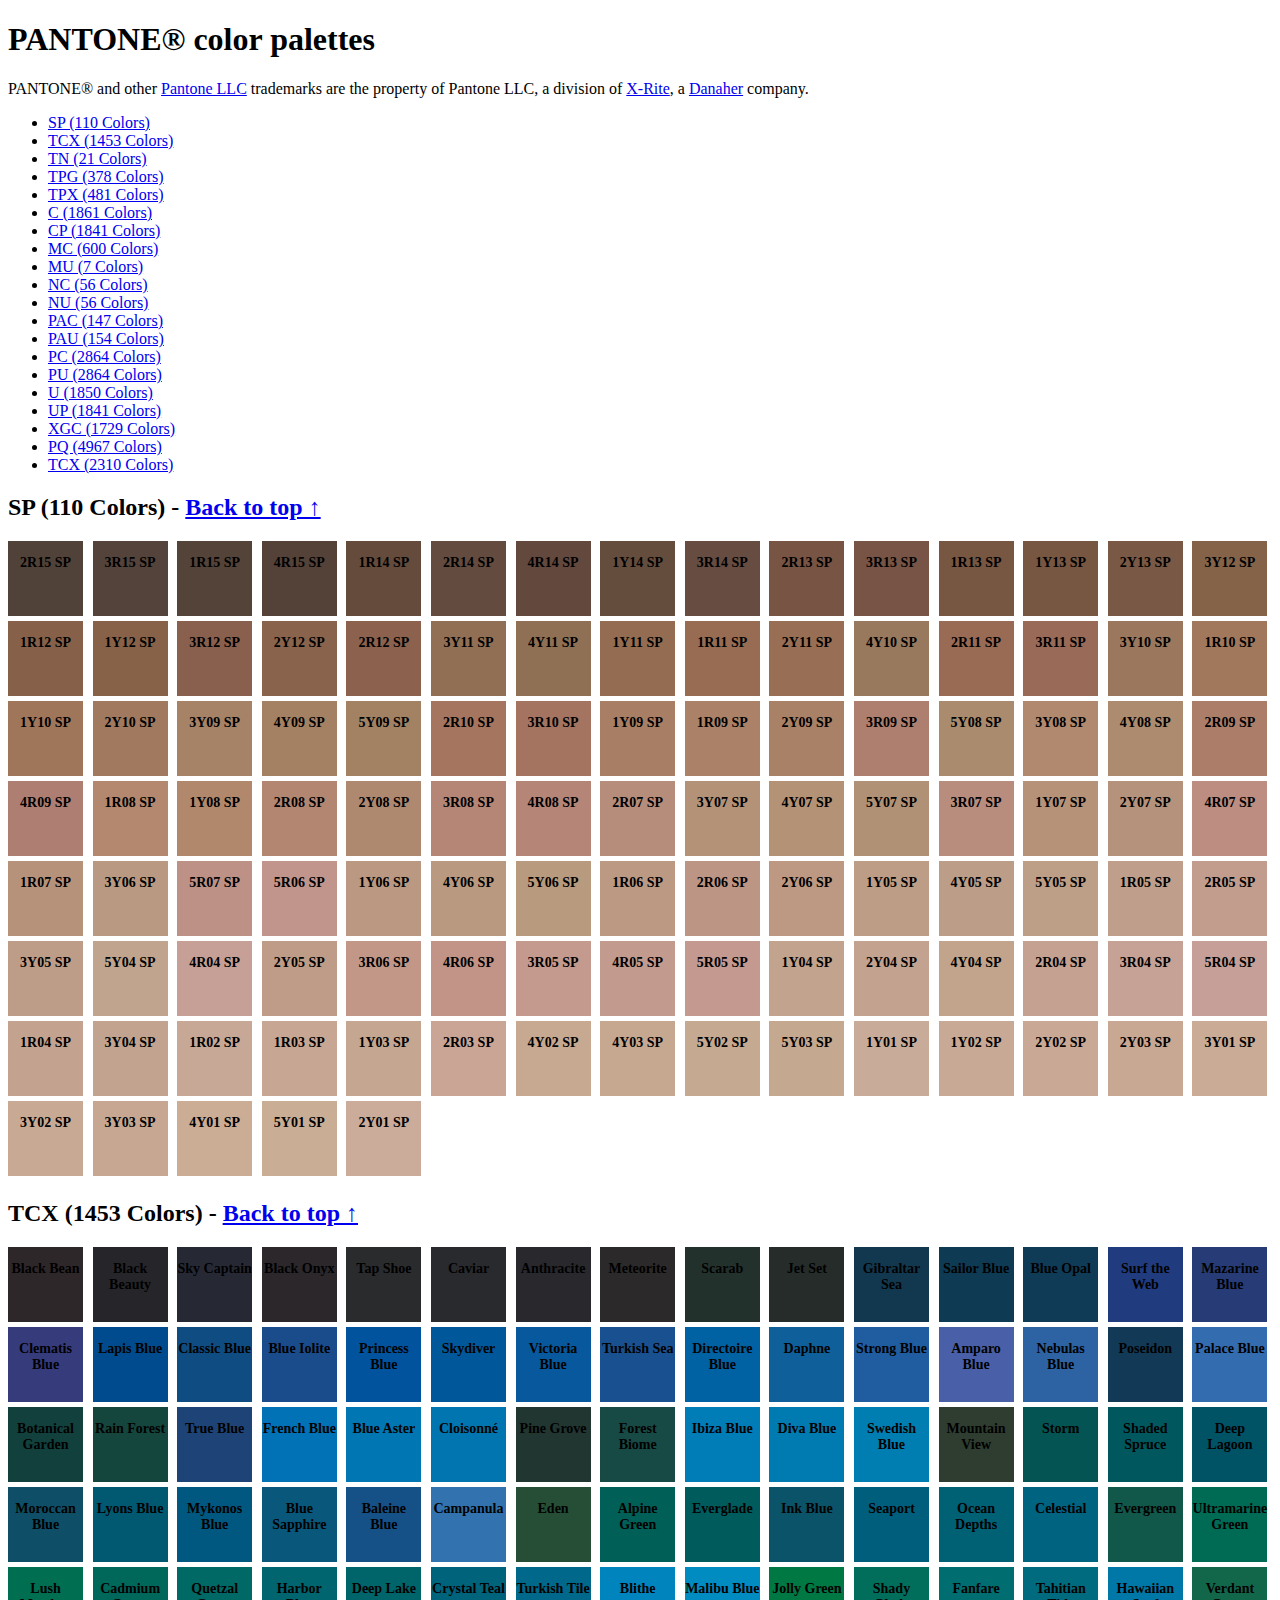
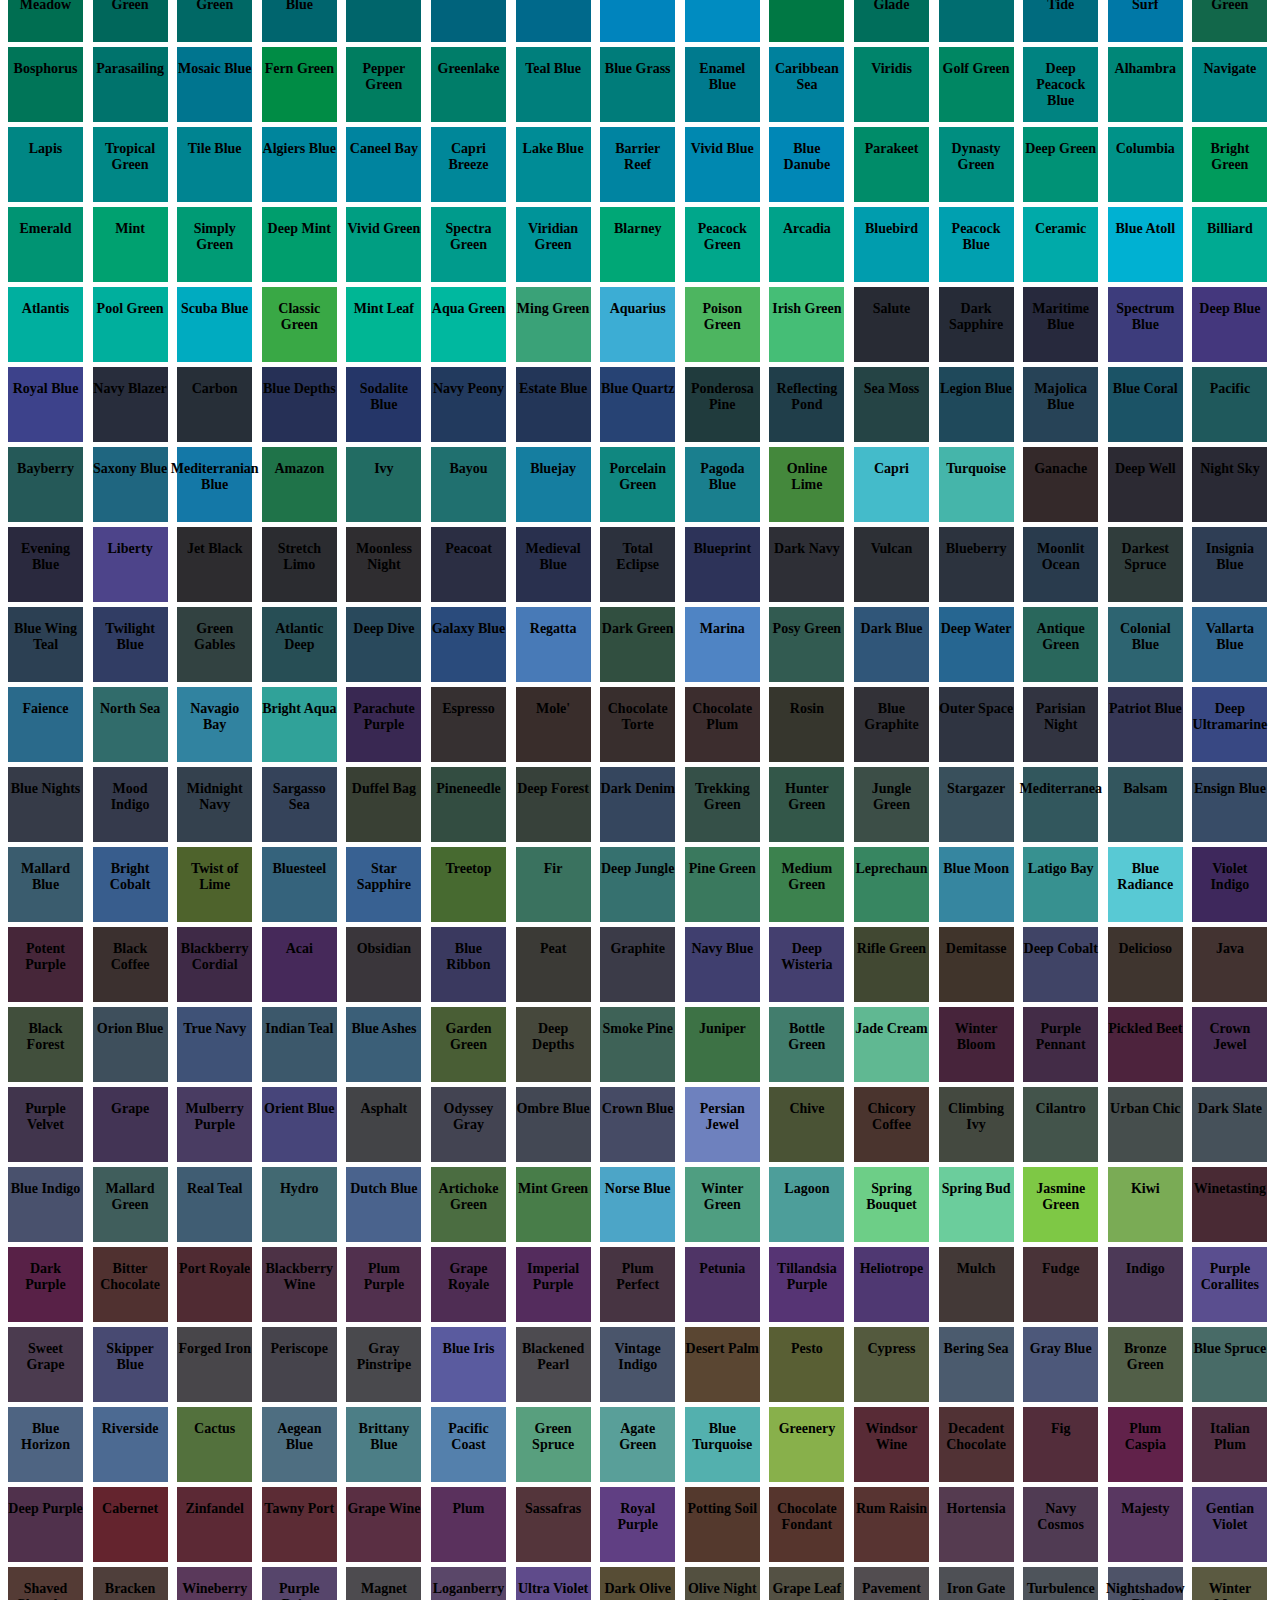
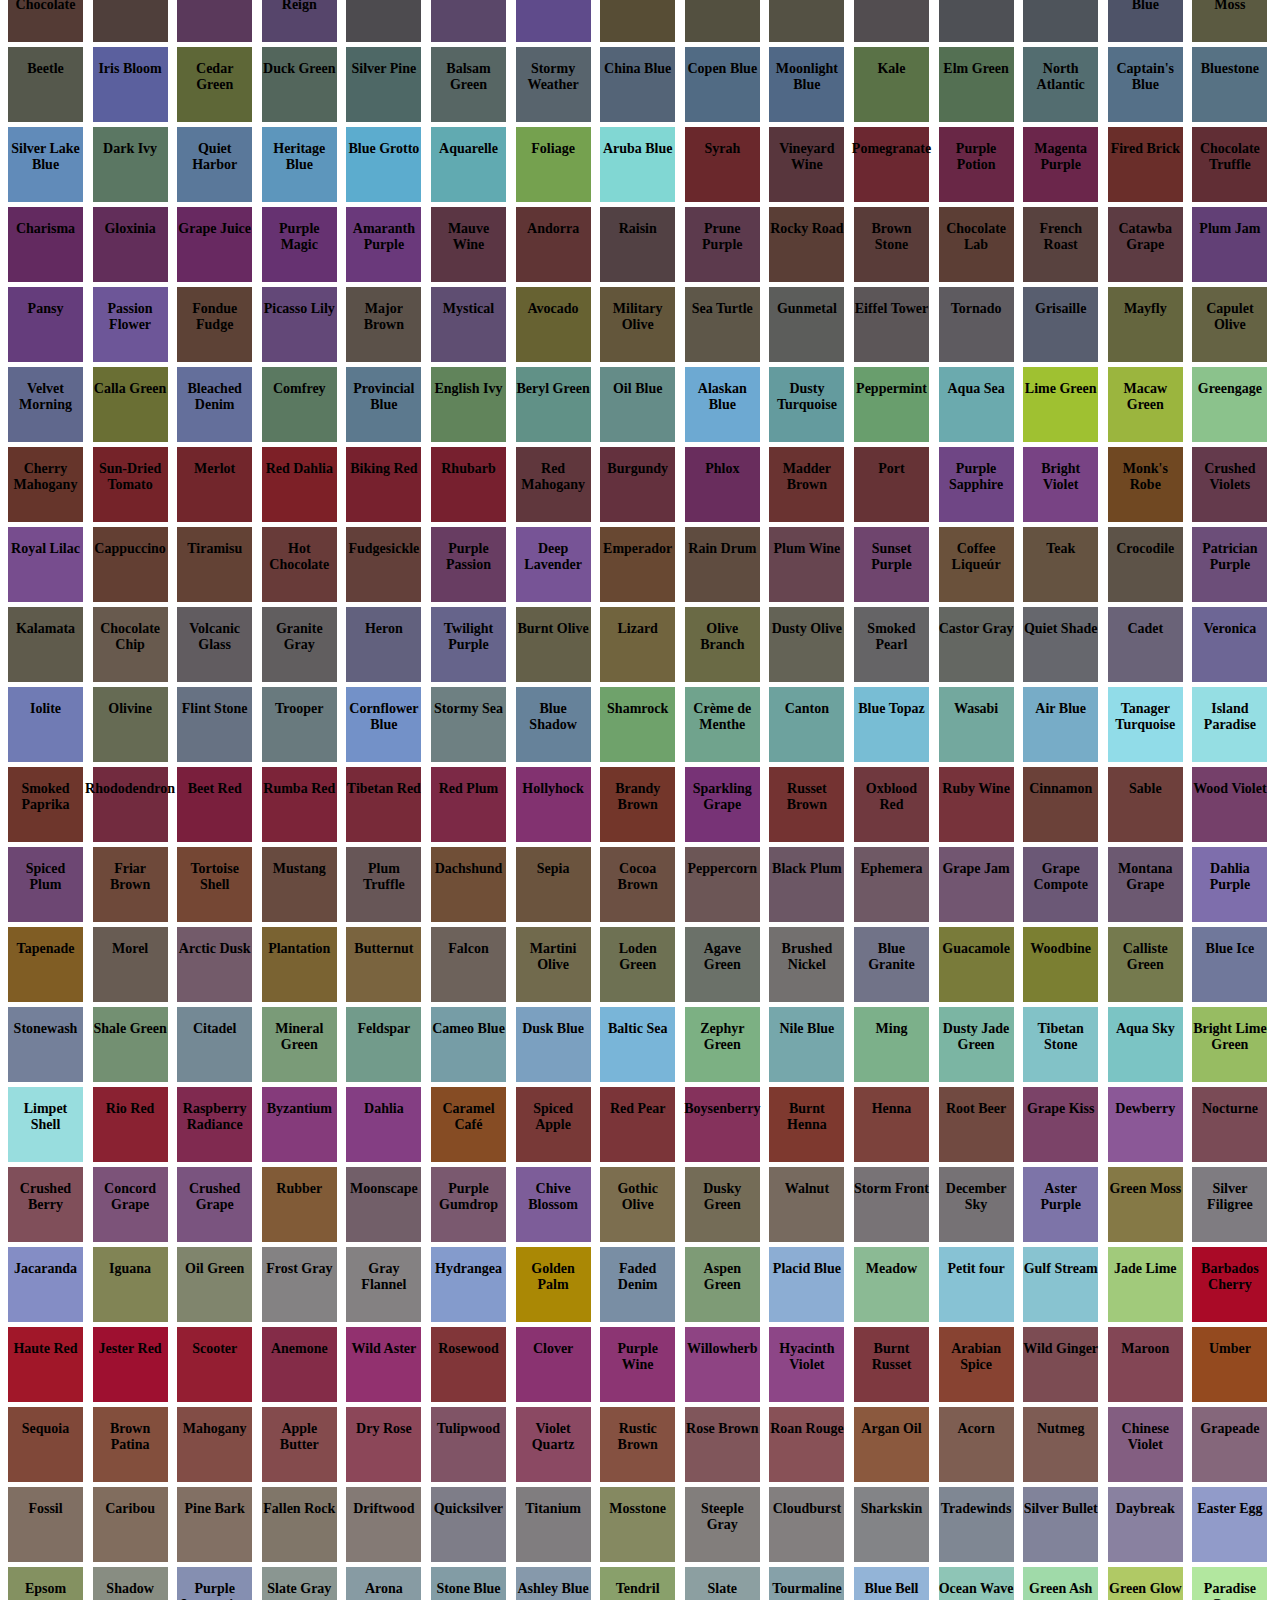
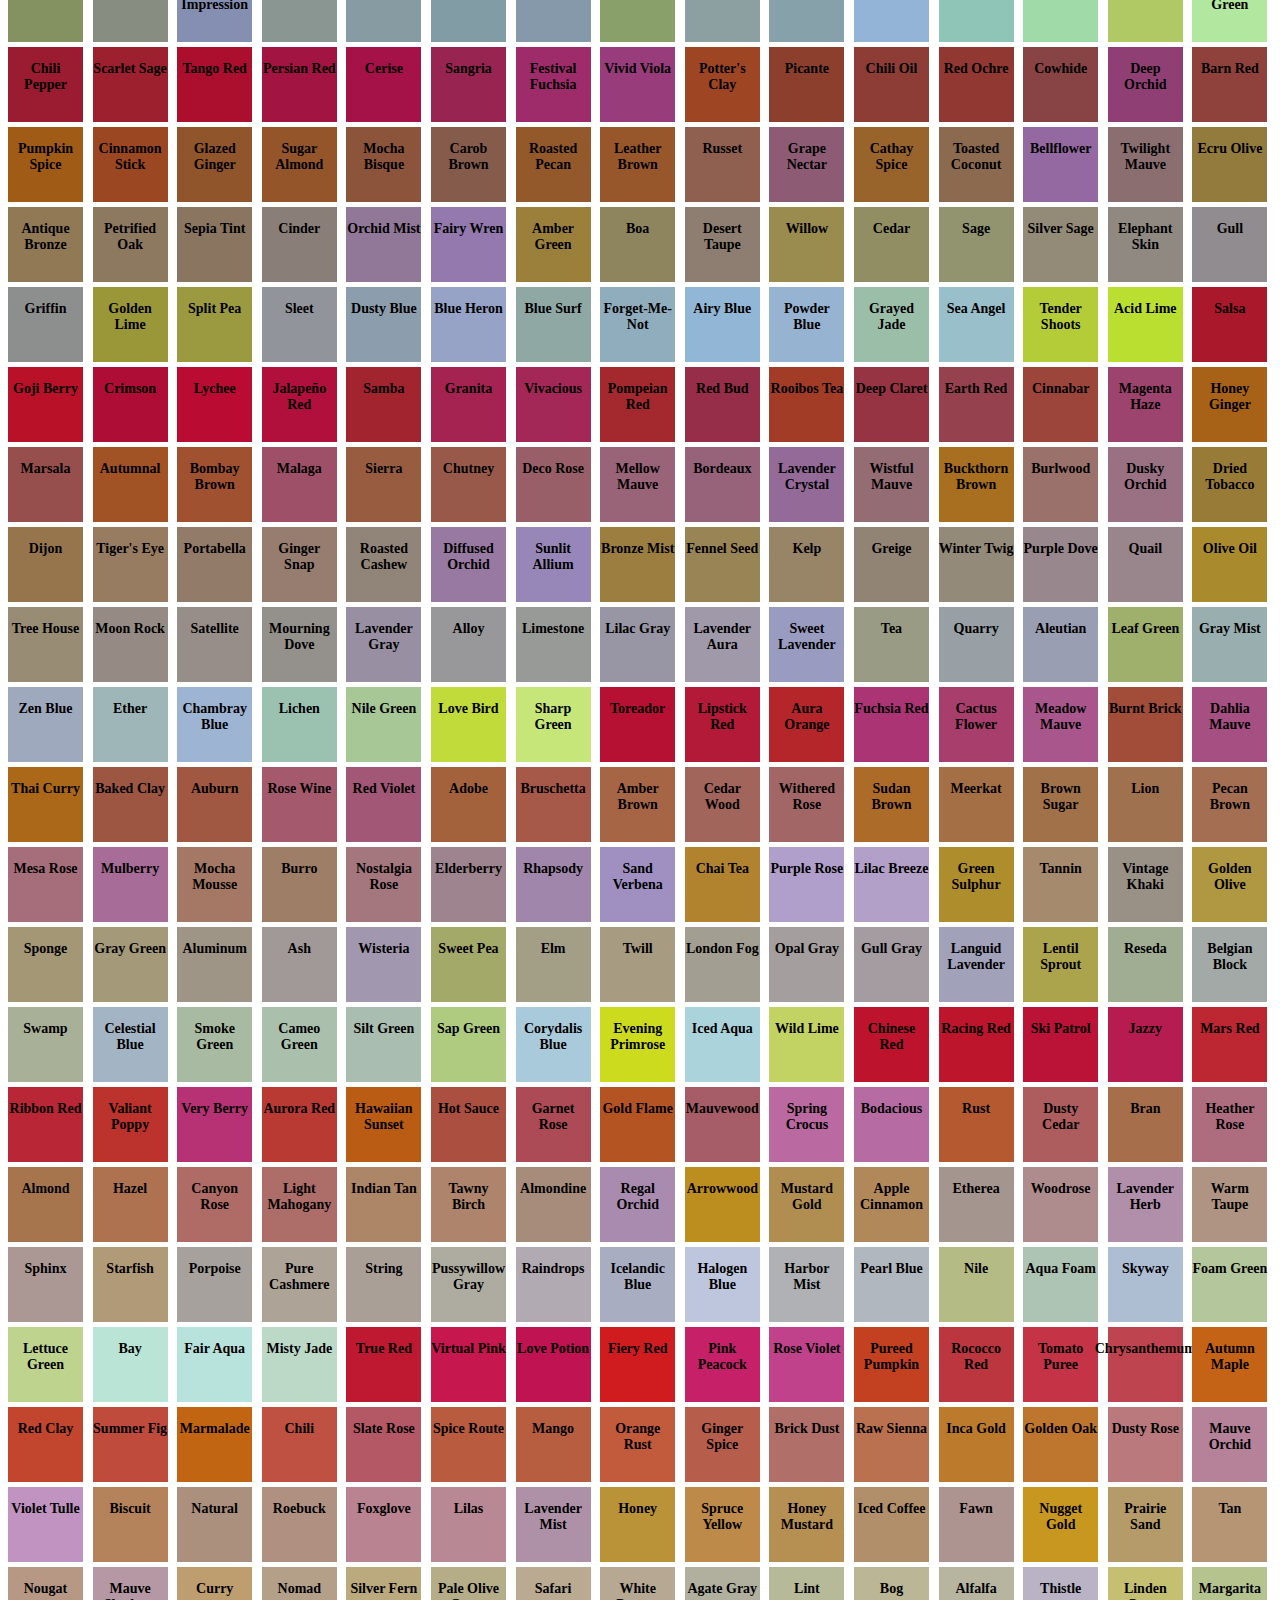
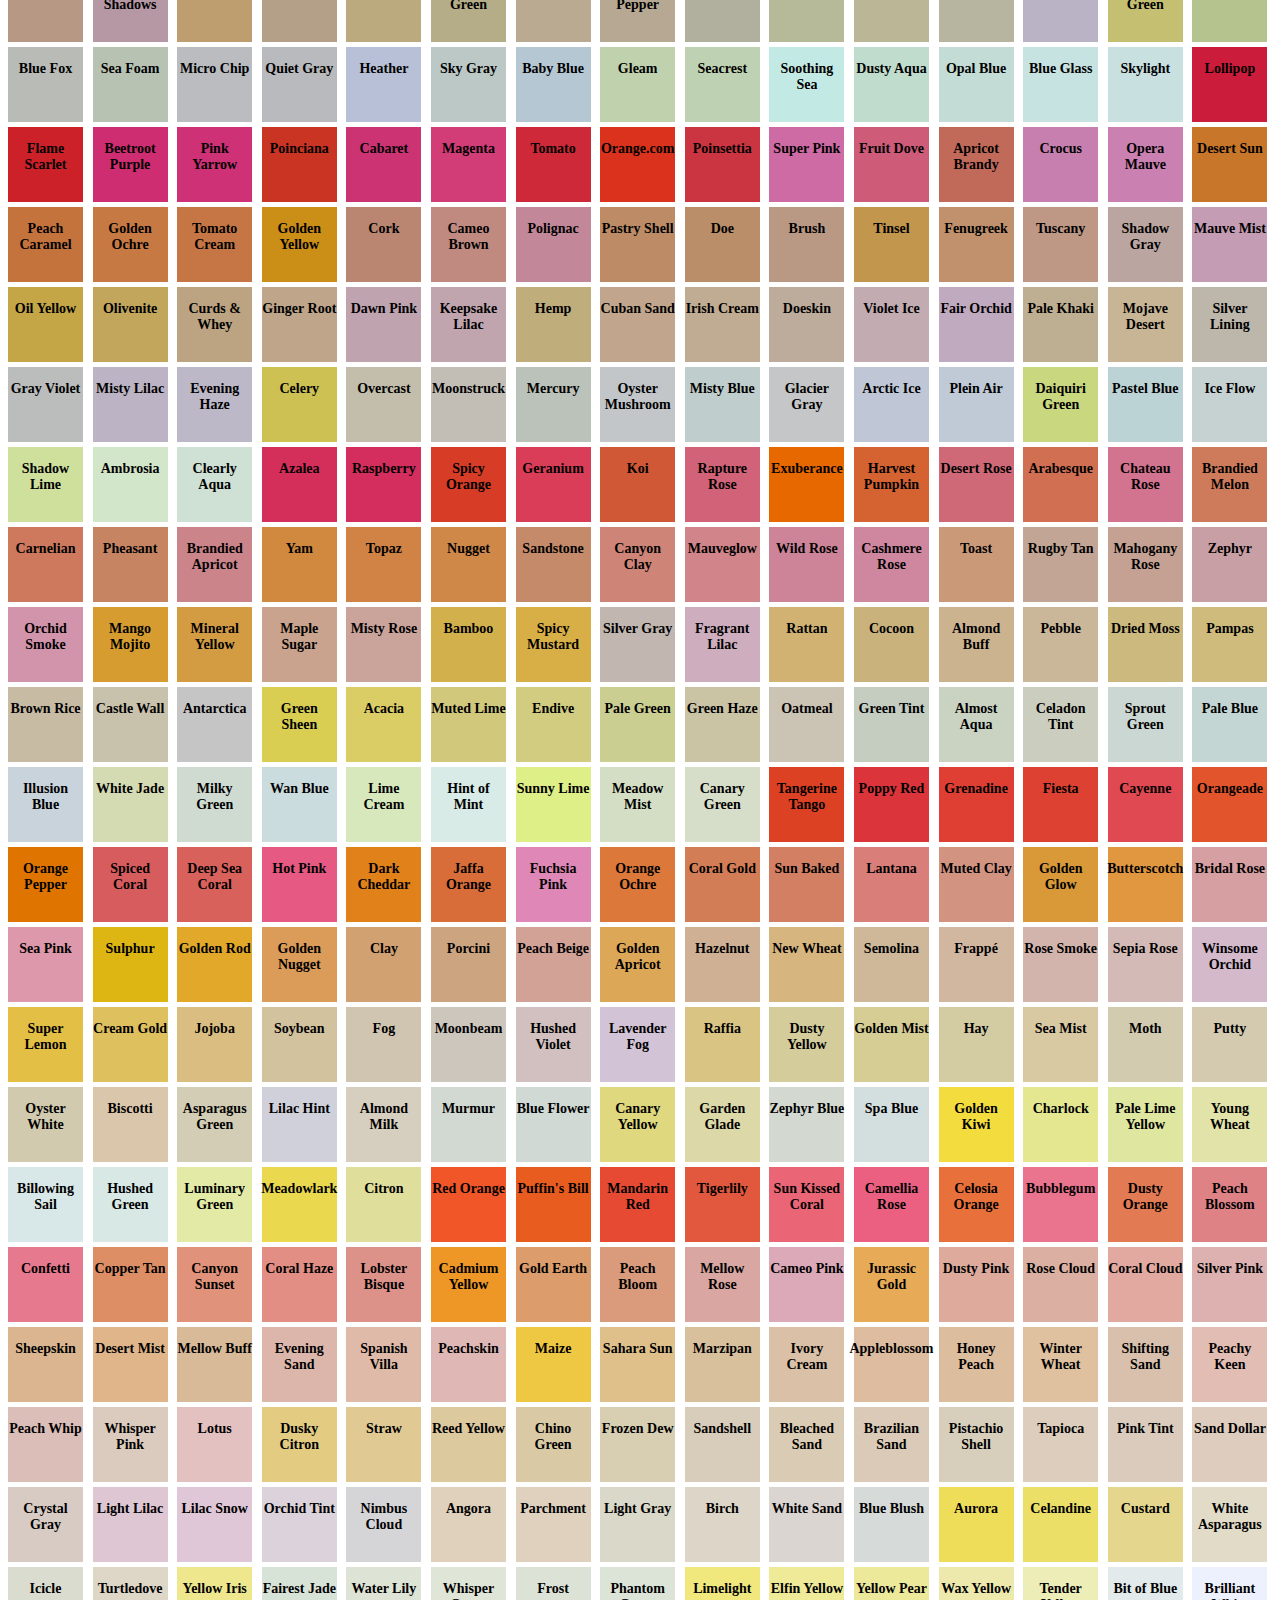
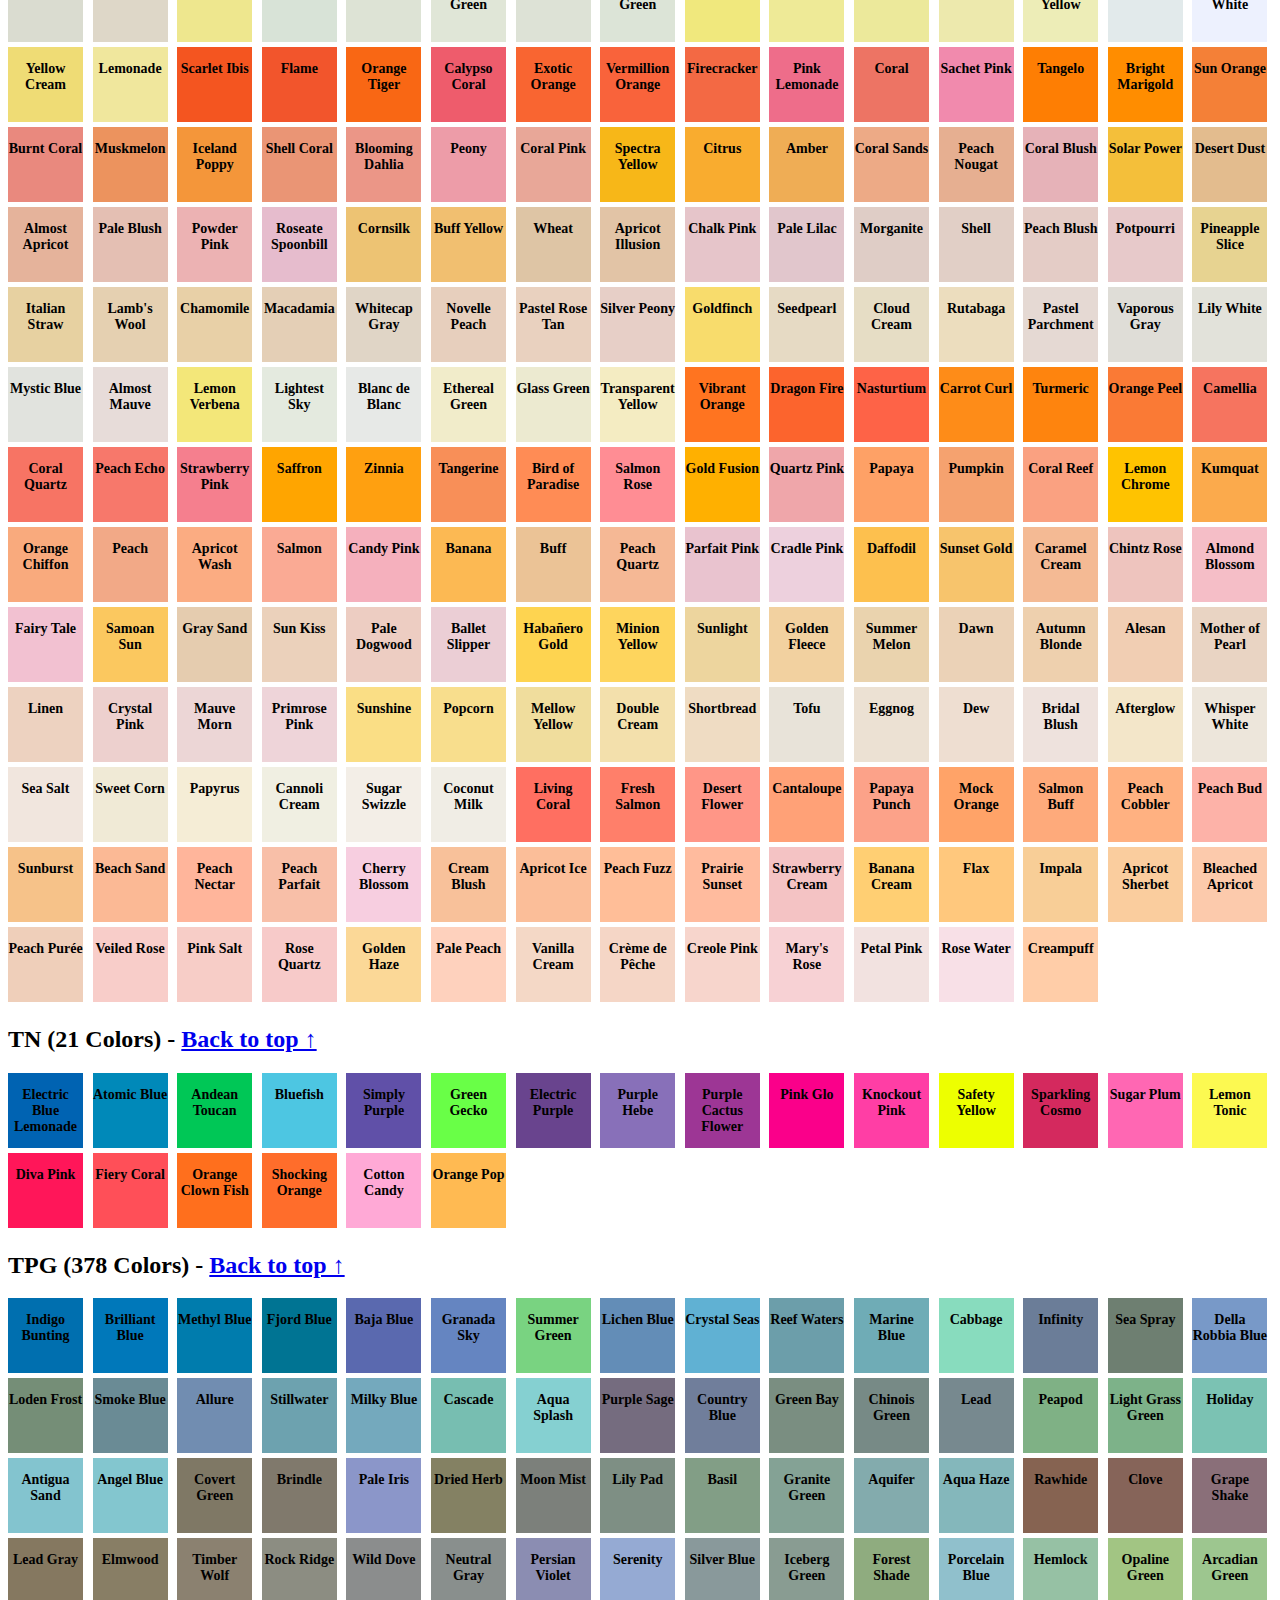
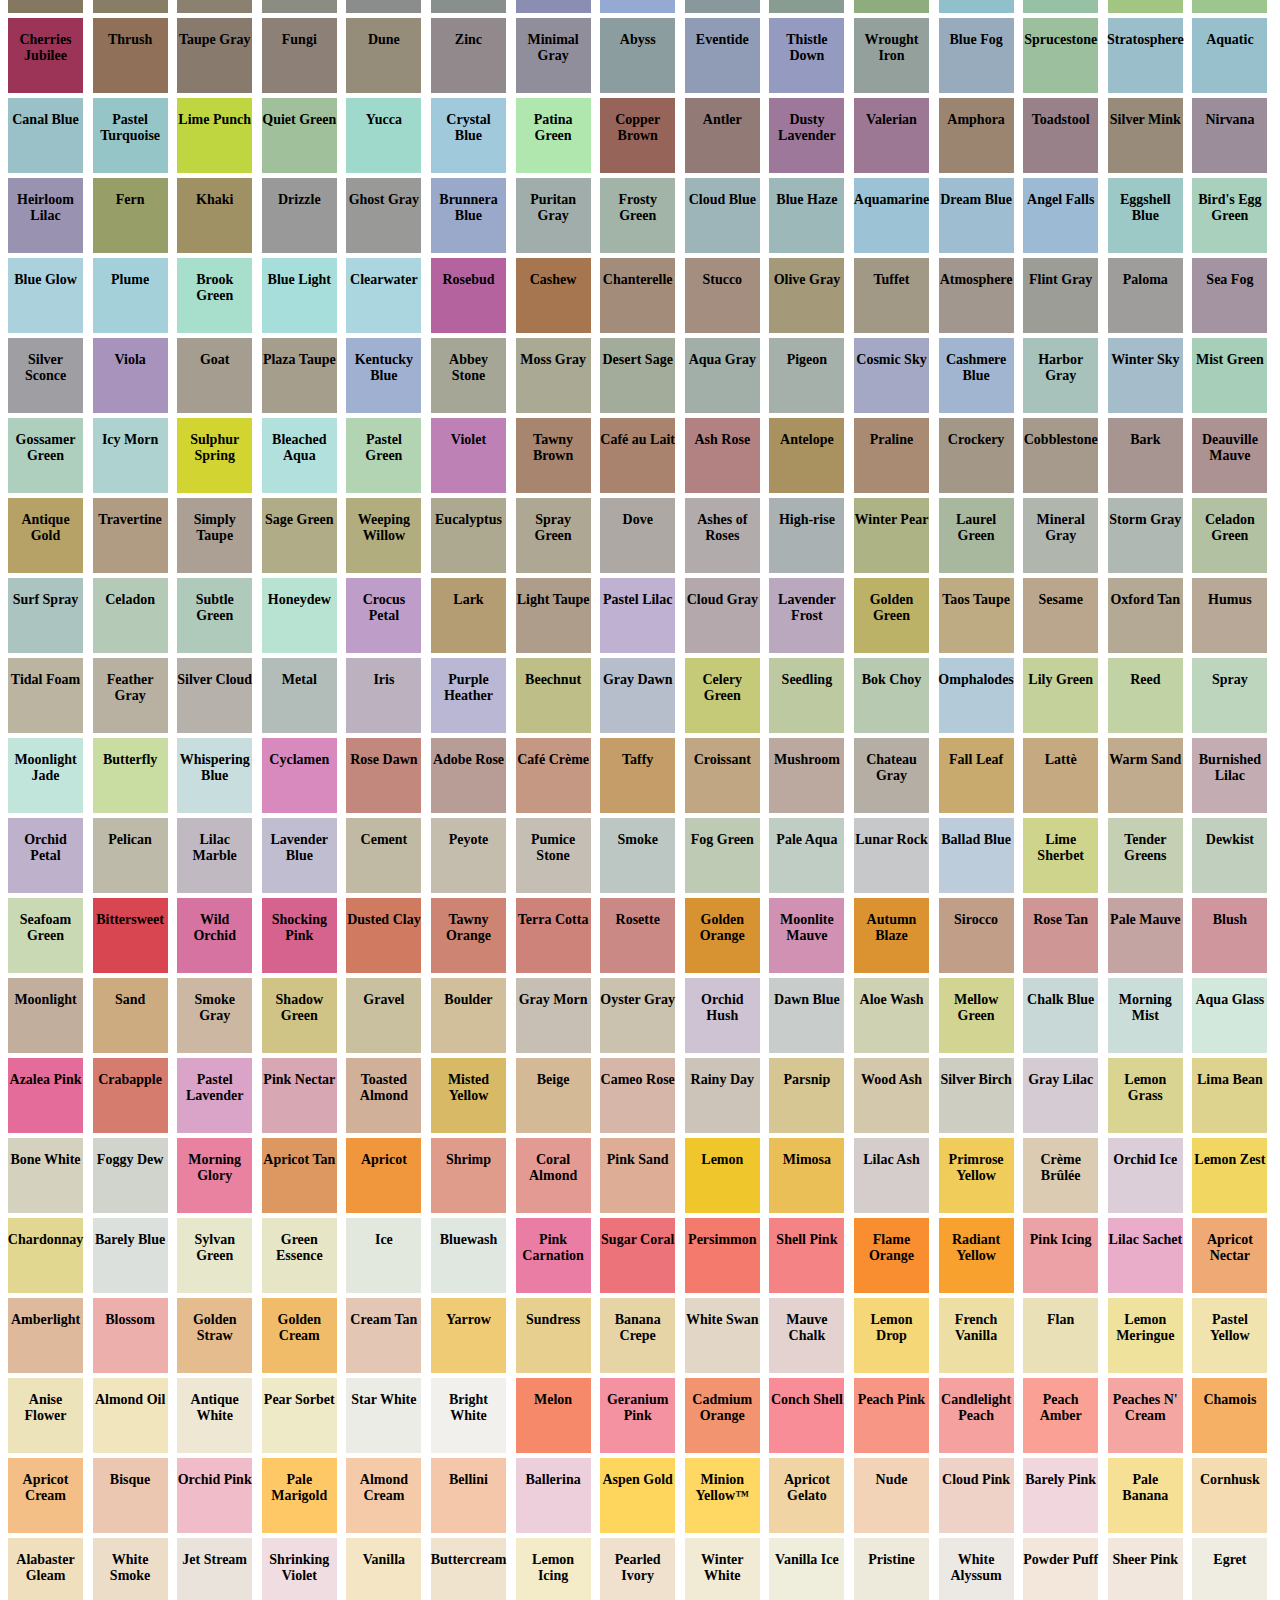
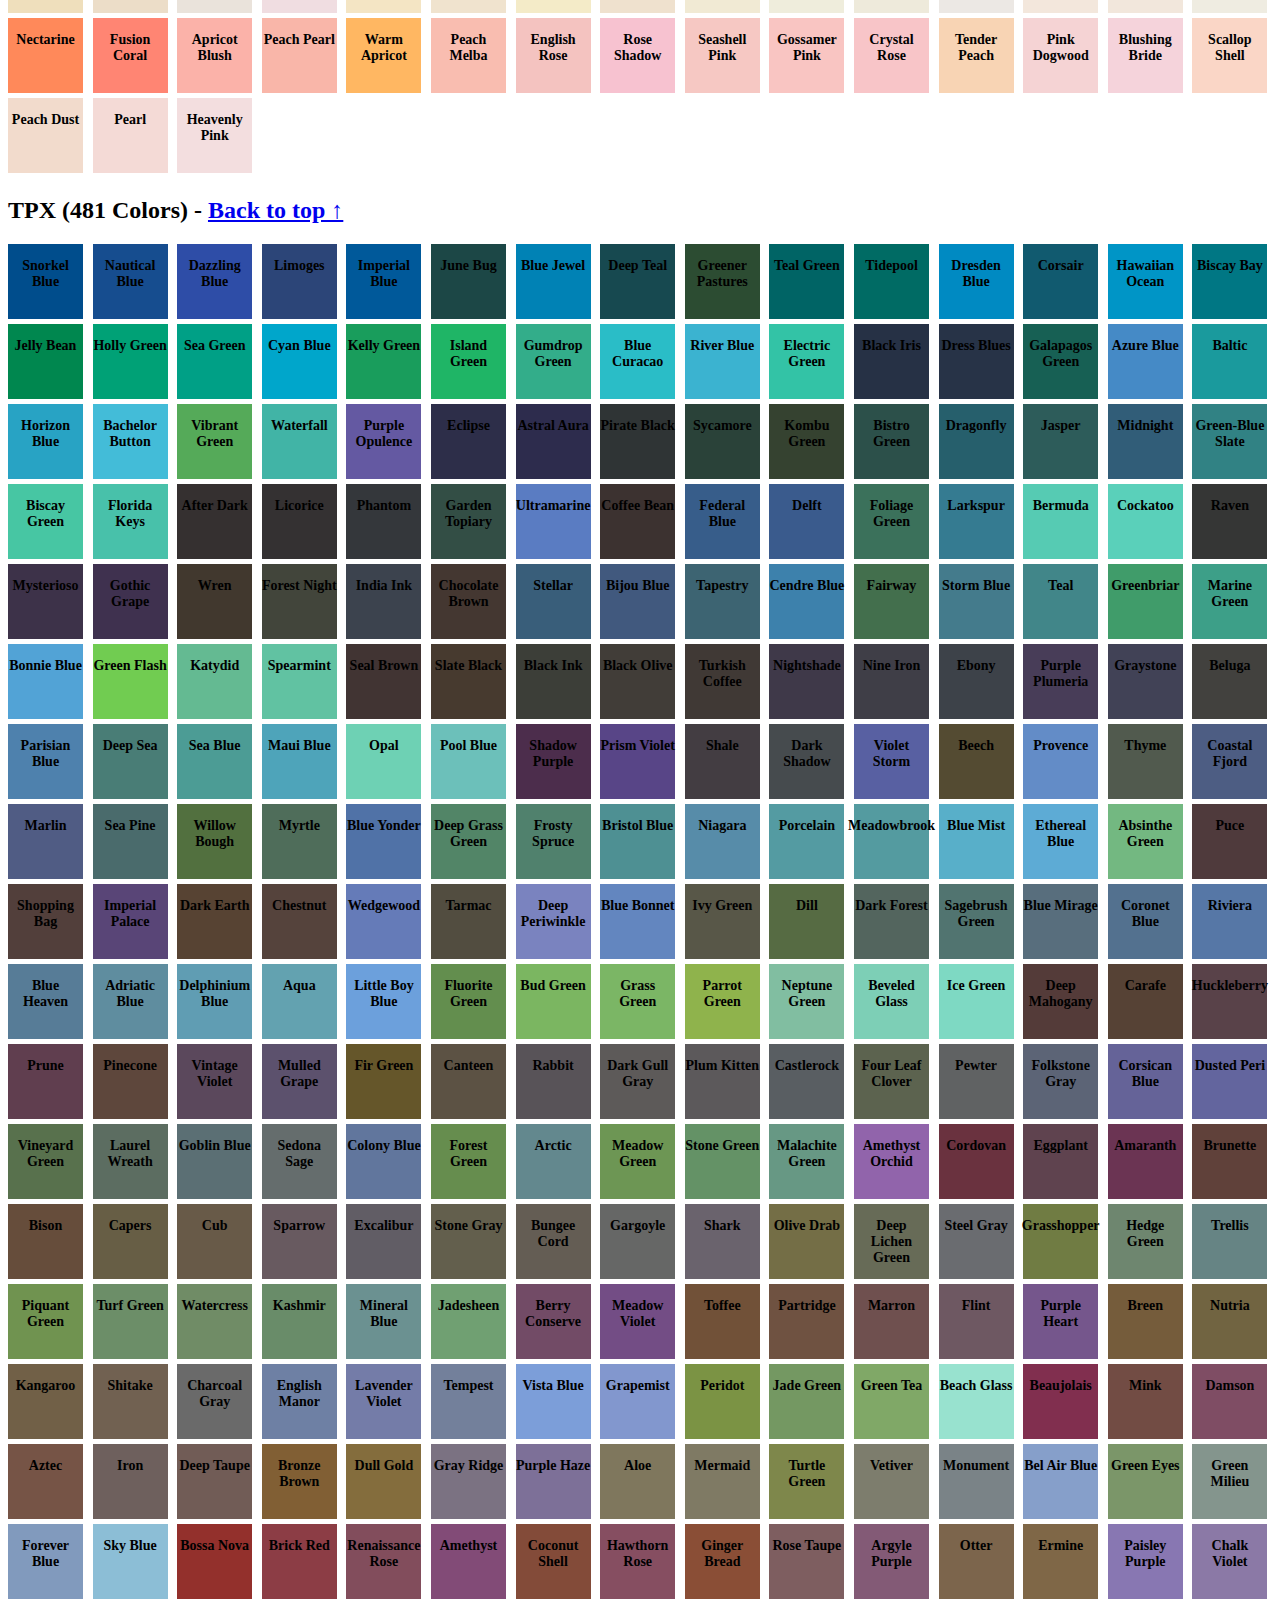
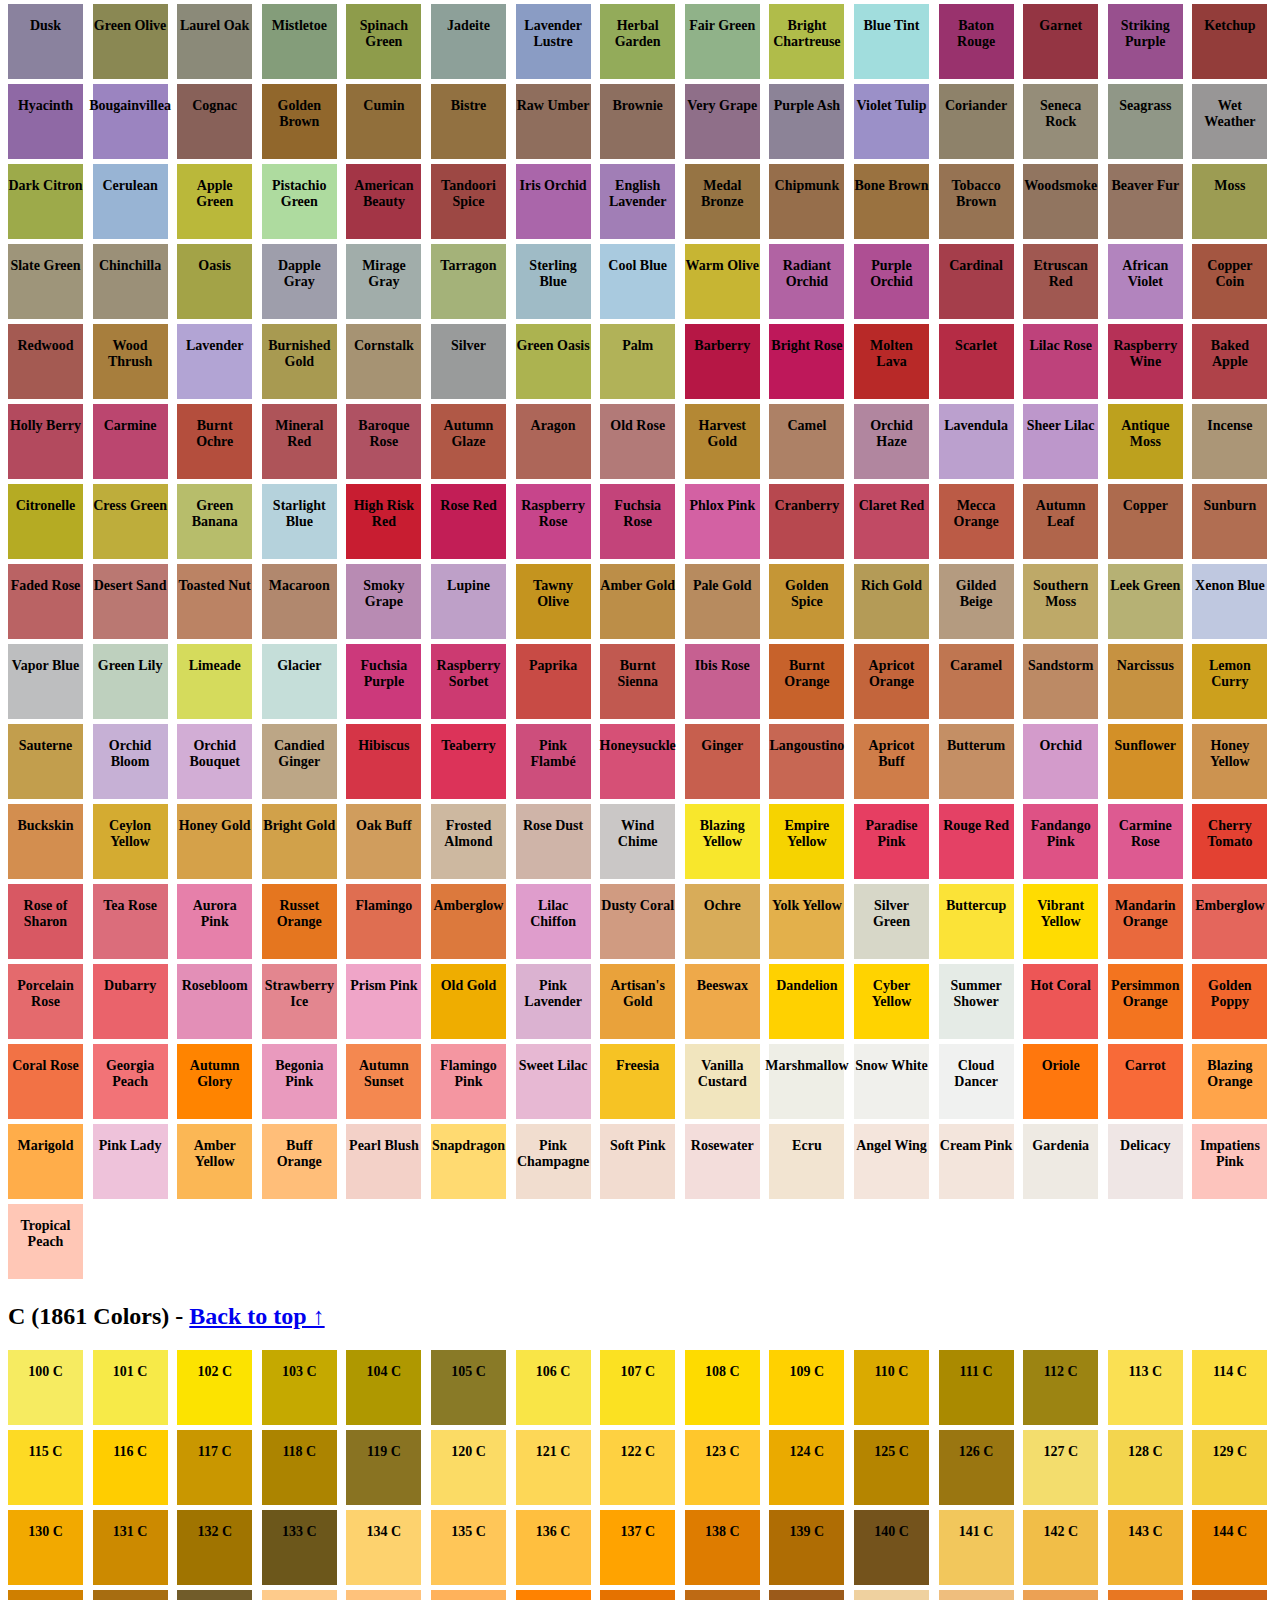
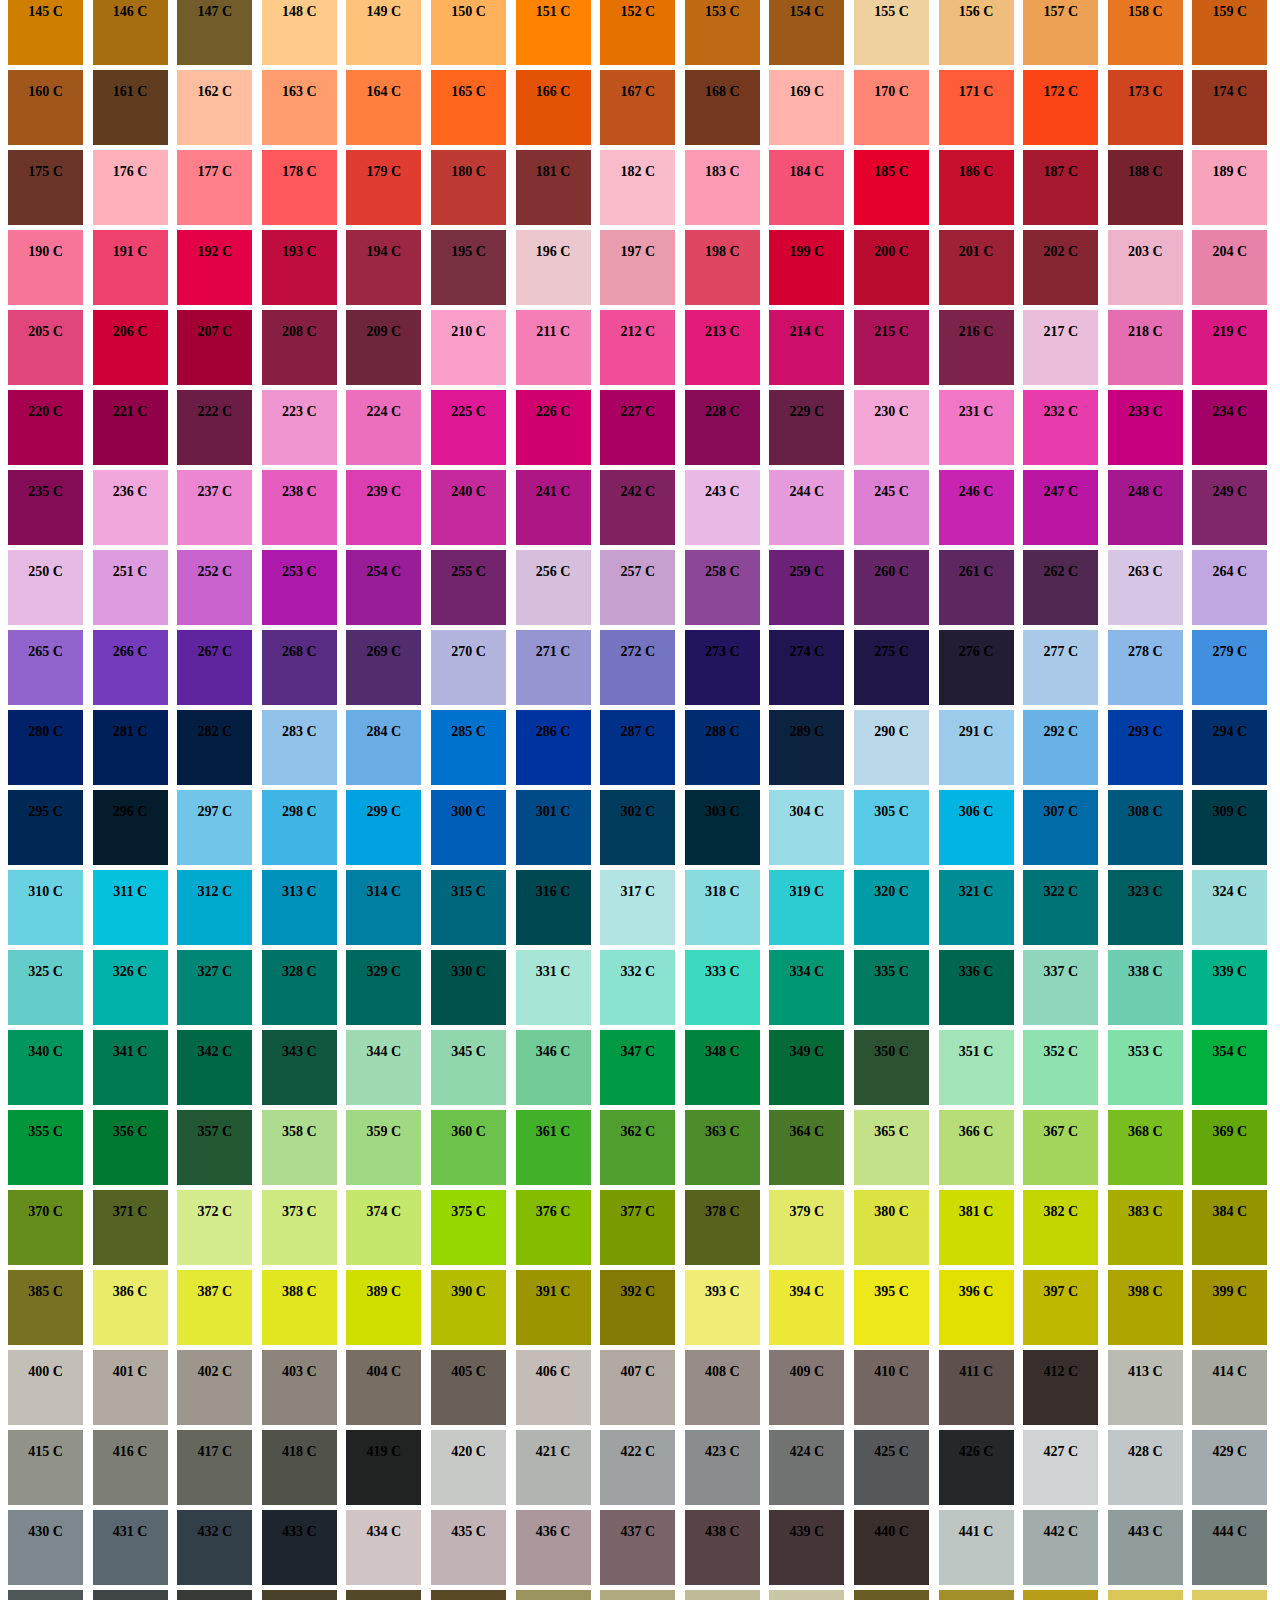
